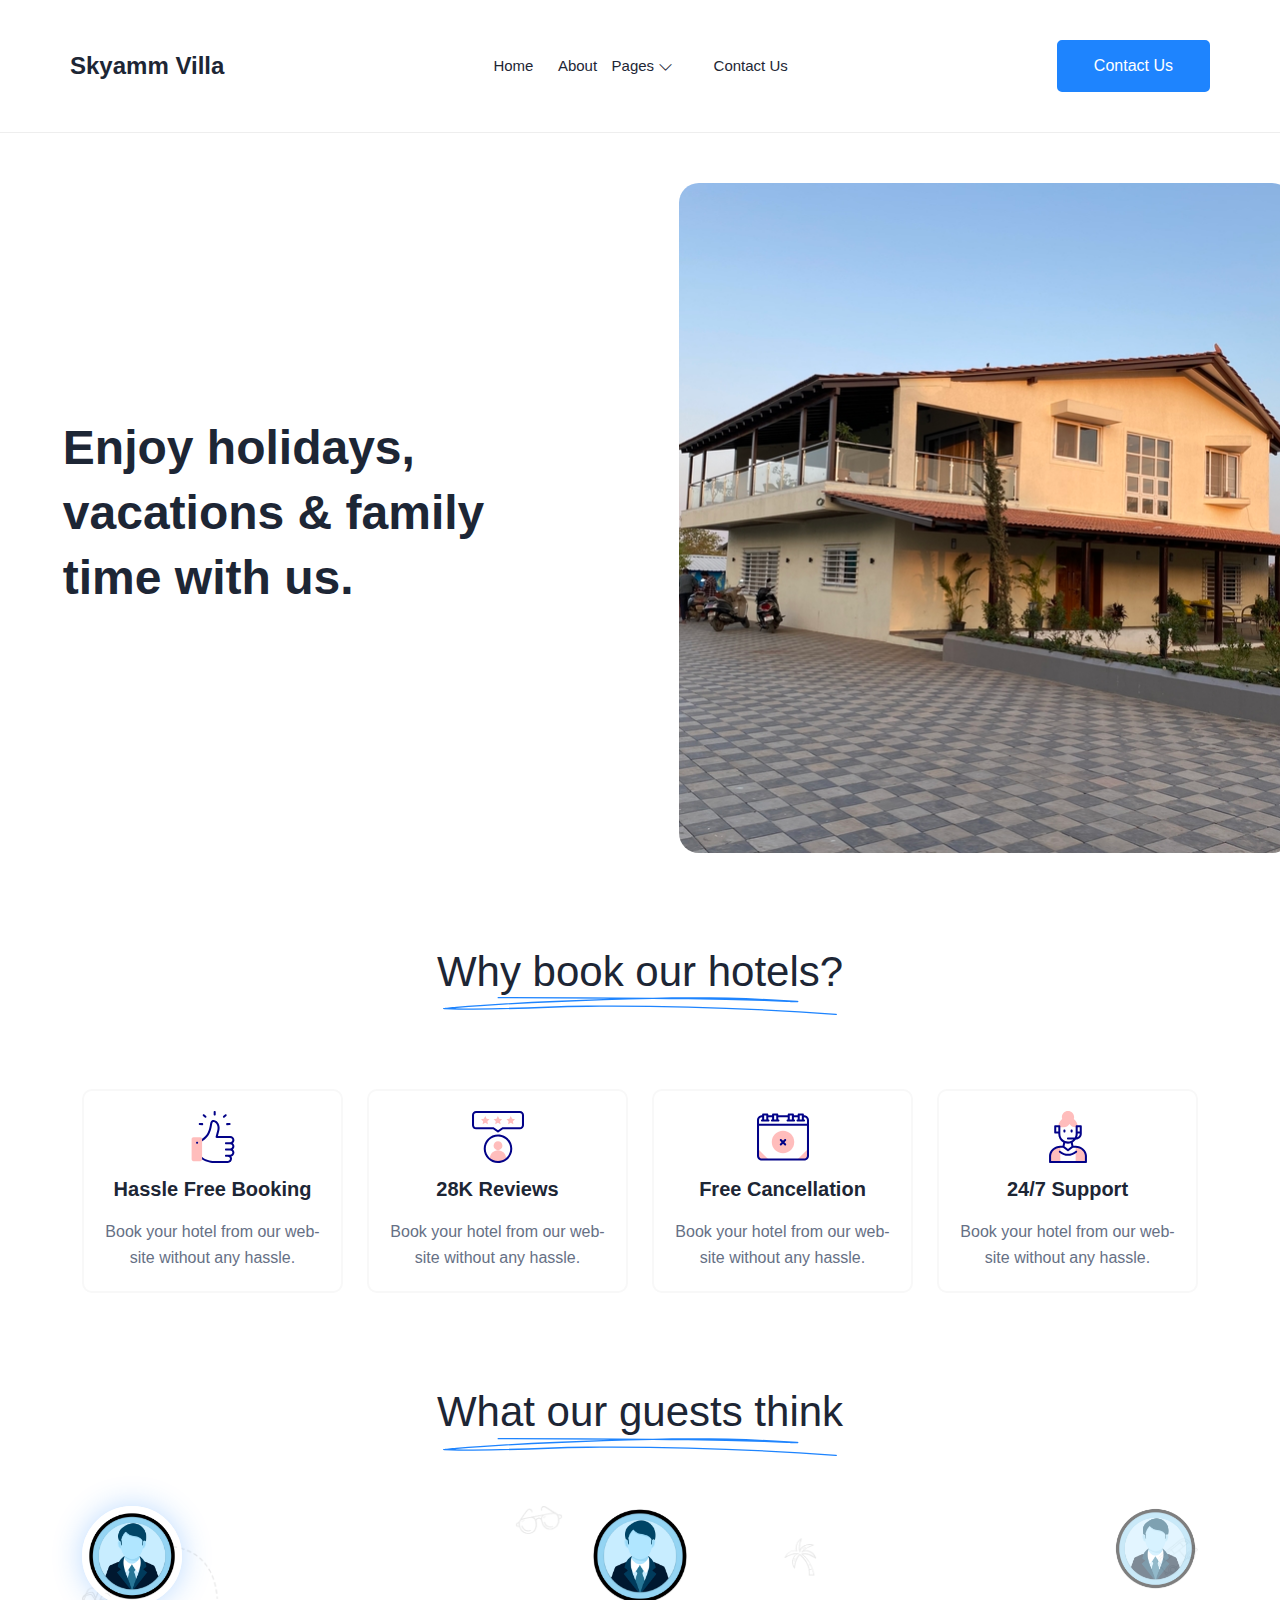
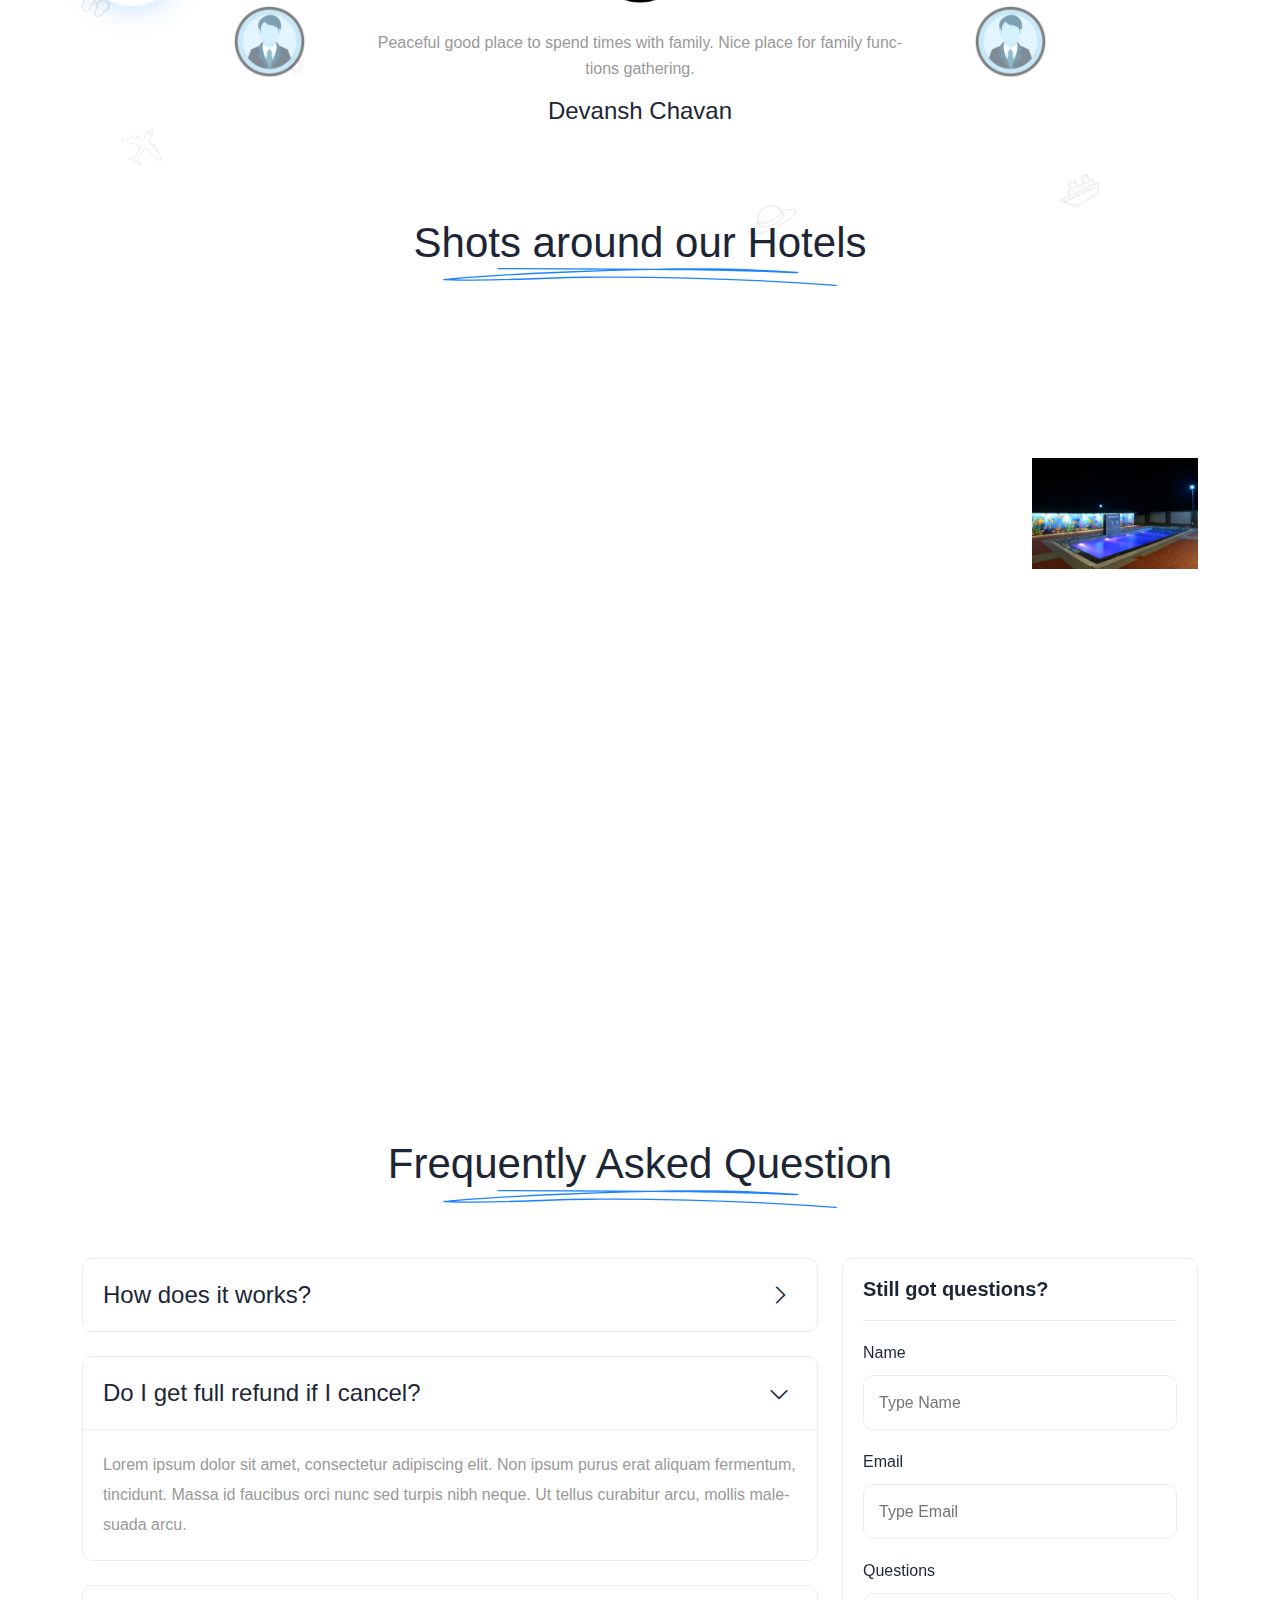
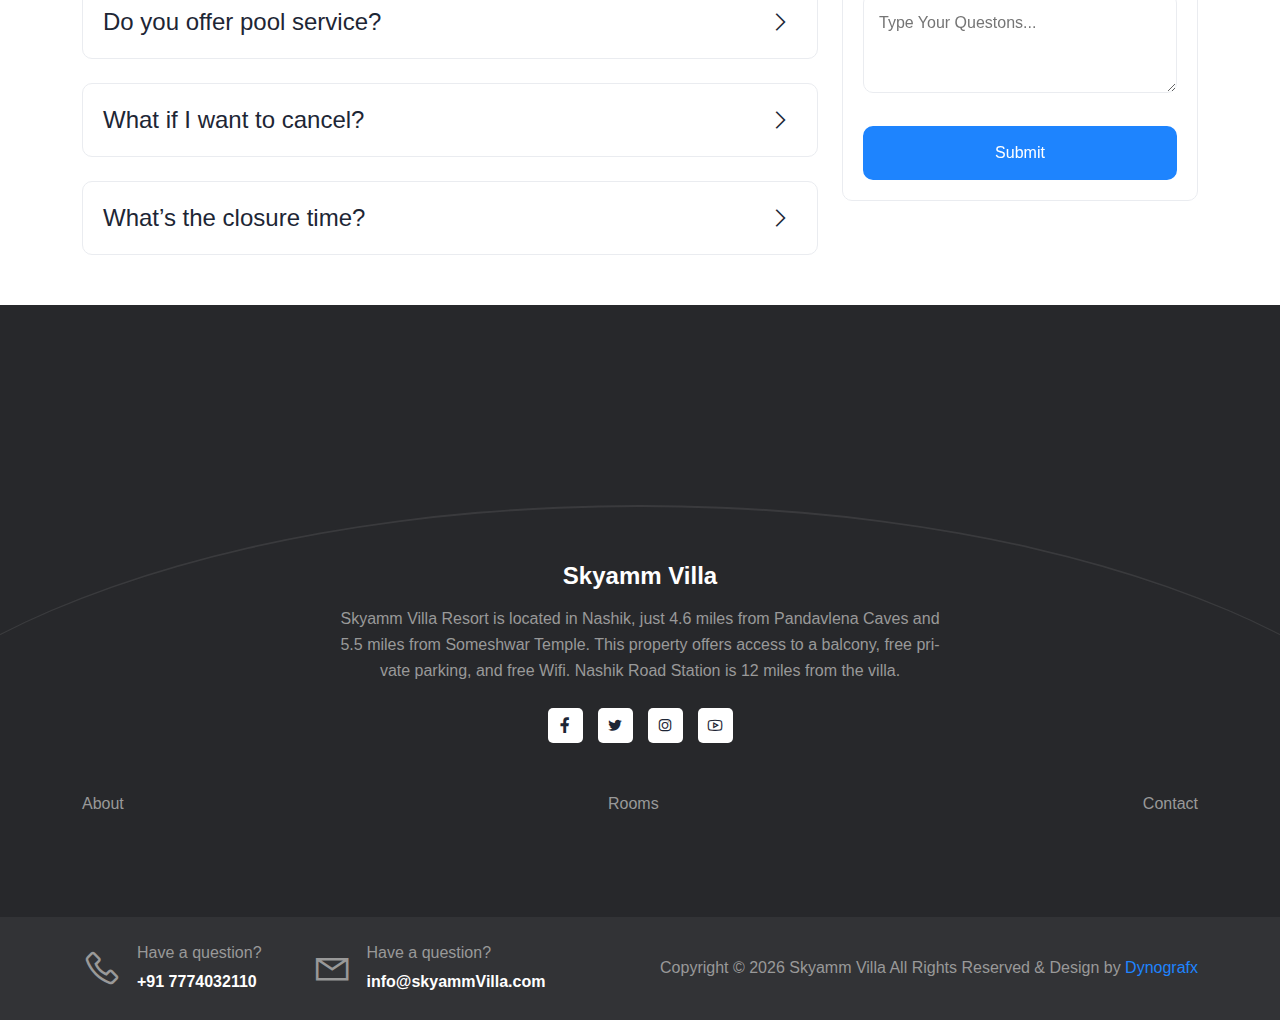
==== index.html @ 2735829f "skyamm" ====
<!DOCTYPE html>
<html lang="en">
<head>
<meta charset="UTF-8">
<meta name="viewport" content="width=device-width, initial-scale=1.0">
<meta http-equiv="X-UA-Compatible" content="IE=edge" />
<meta http-equiv="X-UA-Compatible" content="ie=edge">
<title>Skyamm Villa - HOME</title>

<link rel="icon" href="favicon.png" sizes="16x16" type="icon/png">

<link rel="stylesheet" href="assets/css/animate.css">
<link rel="stylesheet" href="assets/css/bootstrap.min.css" >
<link rel="stylesheet" href="assets/css/flatpicker.css">
<link rel="stylesheet" href="assets/css/intlTellnput.css">
<link rel="stylesheet" href="assets/css/line-awesome.min.css" >
<link rel="stylesheet" href="assets/css/magnific-popup.css" >
<link rel="stylesheet" href="assets/css/nice-select.css">
<link rel="stylesheet" href="assets/css/slick.css">
<link rel="stylesheet" href="assets/css/style.css">


</head>
<body>
<header class="header-style-01">

<nav class="navbar navbar-area navbar-border navbar-padding navbar-expand-lg">
<div class="container custom-container-one nav-container">
<div class="logo-wrapper">
<a href="index.html" class="logo">
<h4 style="font-weight: bold;">Skyamm Villa</h4>
</a>
</div>
<div class="responsive-mobile-menu d-lg-none">
<a href="javascript:void(0)" class="click-nav-right-icon">
<i class="las la-ellipsis-v"></i>
</a>
<button class="navbar-toggler" type="button" data-bs-toggle="collapse" data-bs-target="#hotel_booking_menu">
<span class="navbar-toggler-icon"></span>
</button>
</div>
<div class="collapse navbar-collapse" id="hotel_booking_menu">
<ul class="navbar-nav">
<li class=" current-menu-item">
<a href="index.html">Home</a>

</li>
<li><a href="about.html"> About </a></li>

<li class="menu-item-has-children current-menu-item">
<a href="javascript:void(0)">Pages</a>
<ul class="sub-menu">
<li><a href="rooms.html"> Rooms </a></li>

</ul>
</li>

<li><a href="contact.html"> Contact Us </a></li>
</ul>
</div>
<div class="navbar-right-content show-nav-content">
<div class="single-right-content">
<div class="navbar-right-flex">
<div class="btn-wrapper">
<a href="contact.html" class="cmn-btn btn-bg-1 radius-10">Contact Us</a>
</div>
</div>
</div>
</div>
</div>
</nav>

</header>

<div class="banner-area banner-area-one">
<div class="container-fluid p-0">
<div class="row align-items-center flex-column-reverse flex-lg-row">
<div class="col-lg-6">
<div class="banner-single banner-single-one percent-padding">
<div class="banner-single-content">
<h2 class="banner-single-content-title fw-700"> Enjoy holidays, vacations & family time with us. </h2>


</div>
</div>
</div>
<div class="col-lg-6 bg-image banner-right-bg radius-20" style="background-image: url(assets/img/banner/banner1.jpg);"></div>
</div>
</div>
</div>


<section class="booking-area pat-100 pab-50">
<div class="container">
<div class="section-title center-text">
<h2 class="title"> Why book our hotels? </h2>
<div class="section-title-shapes"> </div>
</div>
<div class="row gy-4 mt-5">
<div class="col-xl-3 col-lg-4 col-md-6 wow fadeInRight" data-wow-delay=".2s">
<div class="single-why center-text bg-white single-why-border radius-10">
<div class="single-why-icon">
<img src="assets/img/icons/b1.svg" alt="icon">
</div>
<div class="single-why-contents mt-3">
<h4 class="single-why-contents-title"> <a href="javascript:void(0)"> Hassle Free Booking </a> </h4>
<p class="single-why-contents-para mt-3"> Book your hotel from our website without any hassle. </p>
</div>
</div>
</div>
<div class="col-xl-3 col-lg-4 col-md-6 wow zoomIn" data-wow-delay=".4s">
<div class="single-why center-text bg-white single-why-border radius-10">
<div class="single-why-icon">
<img src="assets/img/icons/b2.svg" alt="icon">
</div>
<div class="single-why-contents mt-3">
<h4 class="single-why-contents-title"> <a href="javascript:void(0)"> 28K Reviews </a> </h4>
<p class="single-why-contents-para mt-3"> Book your hotel from our website without any hassle. </p>
</div>
</div>
</div>
<div class="col-xl-3 col-lg-4 col-md-6 wow fadeInLeft" data-wow-delay=".2s">
<div class="single-why center-text bg-white single-why-border radius-10">
<div class="single-why-icon">
<img src="assets/img/icons/b3.svg" alt="icon">
</div>
<div class="single-why-contents mt-3">
<h4 class="single-why-contents-title"> <a href="javascript:void(0)"> Free Cancellation </a> </h4>
<p class="single-why-contents-para mt-3"> Book your hotel from our website without any hassle. </p>
</div>
</div>
</div>
<div class="col-xl-3 col-lg-4 col-md-6 wow fadeInLeft" data-wow-delay=".2s">
<div class="single-why center-text bg-white single-why-border radius-10">
<div class="single-why-icon">
<img src="assets/img/icons/b4.svg" alt="icon">
</div>
<div class="single-why-contents mt-3">
<h4 class="single-why-contents-title"> <a href="javascript:void(0)"> 24/7 Support </a> </h4>
<p class="single-why-contents-para mt-3"> Book your hotel from our website without any hassle. </p>
</div>
</div>
</div>
</div>
</div>
</section>




<section class="guest-area pat-50 pab-50">
<div class="container">
<div class="section-title center-text">
<h2 class="title"> What our guests think </h2>
<div class="section-title-shapes"> </div>
</div>
<div class="custom-tab guest-wrapper mt-5">
<div class="guest-wrapper-shapes">
<img src="assets/img/guest/guest-shape.png" alt>
</div>
<div class="custom-tab-menu">
<ul class="tab-menu guest-wrapper-images list-style-none">
<li class="guest-wrapper-images-single active">
<img src="assets/img/guest/user.webp" alt>
</li>
<li class="guest-wrapper-images-single">
<img src="assets/img/guest/user.webp" alt>
</li>
<li class="guest-wrapper-images-single">
<img src="assets/img/guest/user.webp" alt>
</li>
<li class="guest-wrapper-images-single">
<img src="assets/img/guest/user.webp" alt>
</li>

</ul>
</div>
<div class="row justify-content-center">
<div class="col-xxl-5 col-lg-6 col-md-8">
<div class="tab-area">
<div class="single-guest tab-item active center-text">
<div class="single-guest-thumb">
<img src="assets/img/guest/user.webp" alt>
</div>
<div class="single-guest-contents mt-4">
<p class="single-guest-contents-para"> Peaceful good place to spend times with family. Nice place for family functions gathering.</p>
<h4 class="single-guest-contents-title mt-3"> Devansh Chavan</h4>
</div>
</div>
<div class="single-guest tab-item center-text">
<div class="single-guest-thumb">
<img src="assets/img/guest/user.webp" alt>
</div>
<div class="single-guest-contents mt-4">
<p class="single-guest-contents-para">Great villa with small pool. Nice vacay option with calm & quite location. Superb.</p>
<h4 class="single-guest-contents-title mt-3">Abhishek Rai</h4>
</div>
</div>
<div class="single-guest tab-item center-text">
<div class="single-guest-thumb">
<img src="assets/img/guest/user.webp" alt>
</div>
<div class="single-guest-contents mt-4">
<p class="single-guest-contents-para">Luxury, Quite, High-tech.</p>
<h4 class="single-guest-contents-title mt-3">Sagar Pawar</h4>
</div>
</div>
<div class="single-guest tab-item center-text">
<div class="single-guest-thumb">
<img src="assets/img/guest/user.webp" alt>
</div>
<div class="single-guest-contents mt-4">
<p class="single-guest-contents-para">Great Value with high quality Rooms</p>
<h4 class="single-guest-contents-title mt-3">Kanchan Gawande</h4>
</div>
</div>

</div>
</div>
</div>
</div>
</div>
</section>


<section class="shots-area pat-50 pab-50">
<div class="container">
<div class="section-title center-text">
<h2 class="title"> Shots around our Hotels </h2>
<div class="section-title-shapes"> </div>
</div>
<div class="imgLoaded mt-5">
<div class="row g-4 masonry-grid">
<div class="col-lg-2 col-md-4 col-sm-6 grid-item">
<div class="single-shots bg-image" style="background-image: url(assets/img/shots/shot1.jpg);">
<a href="assets/img/shots/shot1.jpg" class="single-shots-icon gallery-popup-two">
<i class="las la-image"></i>
</a>
</div>
</div>

<div class="col-lg-2 col-md-4 col-sm-6 grid-item">
<div class="single-shots bg-image" style="background-image: url(assets/img/shots/shot2.jpg);">
<a href="assets/img/shots/shot2.jpg" class="single-shots-icon gallery-popup-two">
<i class="las la-image"></i>
</a>
</div>
</div>
<div class="col-lg-2 col-md-4 col-sm-6 grid-item">
<div class="single-shots bg-image" style="background-image: url(assets/img/shots/shot3.jpg);">
<a href="assets/img/shots/shot3.jpg" class="single-shots-icon gallery-popup-two">
<i class="las la-image"></i>
</a>
</div>
</div>
<div class="col-lg-2 col-md-4 col-sm-6 grid-item">
<div class="single-shots bg-image" style="background-image: url(assets/img/shots/shot4.jpg);">
<a href="assets/img/shots/shot4.jpg" class="single-shots-icon gallery-popup-two">
<i class="las la-image"></i>
</a>
</div>
</div>
<div class="col-lg-2 col-md-4 col-sm-6 grid-item">
<div class="single-shots bg-image" style="background-image: url(assets/img/shots/shot10.jpg);">
<a href="assets/img/shots/shot10.jpg" class="single-shots-icon gallery-popup-two">
<i class="las la-image"></i>
</a>
</div>
</div>
<div class="col-lg-2 col-md-4 col-sm-6 grid-item">
<div class="single-shots bg-image" style="background-image: url(assets/img/shots/shot11.jpg);">
<a href="assets/img/shots/shot11.jpg" class="single-shots-icon gallery-popup-two">
<i class="las la-image"></i>
</a>
</div>
</div>
<div class="col-lg-2 col-md-4 col-sm-6 grid-item">
<div class="single-shots bg-image" style="background-image: url(assets/img/shots/shot12.jpg);">
<a href="assets/img/shots/shot12.jpg" class="single-shots-icon gallery-popup-two">
<i class="las la-image"></i>
</a>
</div>
</div>
<div class="col-lg-2 col-md-4 col-sm-6 grid-item">
<div class="single-shots bg-image" style="background-image: url(assets/img/shots/shot13.jpeg);">
<a href="assets/img/shots/shot13.jpeg" class="single-shots-icon gallery-popup-two">
<i class="las la-image"></i>
</a>
</div>
</div>
<div class="col-lg-2 col-md-4 col-sm-6 grid-item">
<div class="single-shots bg-image" style="background-image: url(assets/img/shots/shot14.jpeg);">
<a href="assets/img/shots/shot14.jpeg" class="single-shots-icon gallery-popup-two">
<i class="las la-image"></i>
</a>
</div>
</div>

</div>
</div>
</div>
</section>


<section class="question-area pat-50 pab-50">
<div class="container">
<div class="section-title center-text">
<h2 class="title"> Frequently Asked Question </h2>
<div class="section-title-shapes"> </div>
</div>
<div class="row g-4 mt-4">
<div class="col-xl-8 col-lg-7">
<div class="faq-wrapper">
<div class="faq-contents">
<div class="faq-item wow fadeInLeft" data-wow-delay=".1s">
<h3 class="faq-title">
How does it works?
</h3>
<div class="faq-panel">
<p class="faq-para"> Lorem ipsum dolor sit amet, consectetur adipiscing elit. Non ipsum purus erat aliquam fermentum, tincidunt. Massa id faucibus orci nunc sed turpis nibh neque. Ut tellus curabitur arcu, mollis malesuada arcu. </p>
</div>
</div>
<div class="faq-item active open wow fadeInLeft" data-wow-delay=".2s">
<h3 class="faq-title">
Do I get full refund if I cancel?
</h3>
<div class="faq-panel">
<p class="faq-para"> Lorem ipsum dolor sit amet, consectetur adipiscing elit. Non ipsum purus erat aliquam fermentum, tincidunt. Massa id faucibus orci nunc sed turpis nibh neque. Ut tellus curabitur arcu, mollis malesuada arcu. </p>
</div>
</div>
<div class="faq-item wow fadeInLeft" data-wow-delay=".3s">
<h3 class="faq-title">
Do you offer pool service?
</h3>
<div class="faq-panel">
<p class="faq-para"> Lorem ipsum dolor sit amet, consectetur adipiscing elit. Non ipsum purus erat aliquam fermentum, tincidunt. Massa id faucibus orci nunc sed turpis nibh neque. Ut tellus curabitur arcu, mollis malesuada arcu. </p>
</div>
</div>
<div class="faq-item wow fadeInLeft" data-wow-delay=".1s">
<h3 class="faq-title">
What if I want to cancel?
</h3>
<div class="faq-panel">
<p class="faq-para"> Lorem ipsum dolor sit amet, consectetur adipiscing elit. Non ipsum purus erat aliquam fermentum, tincidunt. Massa id faucibus orci nunc sed turpis nibh neque. Ut tellus curabitur arcu, mollis malesuada arcu. </p>
</div>
</div>
<div class="faq-item wow fadeInLeft" data-wow-delay=".1s">
<h3 class="faq-title">
What’s the closure time?
</h3>
<div class="faq-panel">
<p class="faq-para"> Lorem ipsum dolor sit amet, consectetur adipiscing elit. Non ipsum purus erat aliquam fermentum, tincidunt. Massa id faucibus orci nunc sed turpis nibh neque. Ut tellus curabitur arcu, mollis malesuada arcu. </p>
</div>
</div>
</div>
</div>
</div>
<div class="col-xl-4 col-lg-5">
<div class="faq-question faq-question-border radius-10 sticky-top">
<h3 class="faq-question-title"> Still got questions? </h3>
<div class="faq-question-form custom-form mat-20">
<form action="#">
<div class="single-input">
<label class="label-title"> Name </label>
<input type="text" class="form--control radius-10" placeholder="Type Name">
</div>
<div class="single-input">
<label class="label-title"> Email </label>
<input type="text" class="form--control radius-10" placeholder="Type Email">
</div>
<div class="single-input">
<label class="label-title"> Questions </label>
<textarea name="message" class="form--control form-message radius-10" placeholder="Type Your Questons..."></textarea>
</div>
<button class="submit-btn w-100 radius-10" type="submit"> Submit </button>
</form>
</div>
</div>
</div>
</div>
</div>
</section>




<footer class="footer-area footer-area-one footer-border-round footer-bg-1">
<div class="container">
<div class="row">
<div class="col-lg-12">
<div class="footer-wrapper pat-100 pab-100">
<div class="footer-contents center-text">
<div class="footer-contents-logo">

<h3 class="footer-contents-logo-title text-white"> <a href="index.html">Skyamm Villa</a> </h3>
<p class="footer-contents-logo-para mt-3">Skyamm Villa Resort is located in Nashik, just 4.6 miles from Pandavlena Caves and 5.5 miles from Someshwar Temple. This property offers access to a balcony, free private parking, and free Wifi. Nashik Road Station is 12 miles from the villa.</p>
</div>
<div class="footer-widget widget">
<div class="footer-widget-social mt-4">
<ul class="footer-widget-social-list list-style-none justify-content-center">
<li class="footer-widget-social-list-item">
<a class="footer-widget-social-list-link" href="javascript:void(0)"> <i class="lab la-facebook-f"></i> </a>
</li>
<li class="footer-widget-social-list-item">
<a class="footer-widget-social-list-link" href="javascript:void(0)"> <i class="lab la-twitter"></i> </a>
</li>
<li class="footer-widget-social-list-item">
<a class="footer-widget-social-list-link" href="javascript:void(0)"> <i class="lab la-instagram"></i> </a>
</li>
<li class="footer-widget-social-list-item">
<a class="footer-widget-social-list-link" href="javascript:void(0)"> <i class="lab la-youtube"></i> </a>
</li>
</ul>
</div>
</div>
<div class="footer-widget widget">
<div class="footer-widget-nav mt-5">
<ul class="footer-widget-nav-list list-style-none">
<li class="footer-widget-nav-list-item">
<a href="about.html" class="footer-widget-nav-list-link"> About </a>
</li>

<li class="footer-widget-nav-list-item">
<a href="rooms.html" class="footer-widget-nav-list-link">Rooms</a>
</li>
<li class="footer-widget-nav-list-item">
<a href="contact.html" class="footer-widget-nav-list-link"> Contact </a>
</li>
</ul>
</div>
</div>
</div>
</div>
</div>
</div>
</div>
<div class="copyright-area footer-padding copyright-bg-1">
<div class="container">
<div class="copyright-contents">
<div class="copyright-contents-flex">
<div class="copyright-contents-items">
<div class="copyright-contents-single">
<div class="copyright-contents-single-flex">
<div class="copyright-contents-single-icon">
<i class="las la-phone"></i>
</div>
<div class="copyright-contents-single-details">
<span class="copyright-contents-single-details-title"> Have a question? </span>
<a href="tel:+917774032110" class="copyright-contents-single-details-link">+91 7774032110</a>
</div>
</div>
</div>
<div class="copyright-contents-single">
<div class="copyright-contents-single-flex">
<div class="copyright-contents-single-icon">
<i class="las la-envelope"></i>
</div>
<div class="copyright-contents-single-details">
<span class="copyright-contents-single-details-title"> Have a question? </span>
<a href="mailto: info@skyammVilla.com" class="copyright-contents-single-details-link"> <span>info@skyammVilla.com</span> </a>
</div>
</div>
</div>
</div>
<span class="copyright-contents-main"> Copyright &copy; <script>document.write(new Date().getFullYear())</script> Skyamm Villa All Rights Reserved & Design by  <a href="https://www.dynografx.com">Dynografx</a> </span>
</div>
</div>
</div>
</div>
</footer>


<div class="back-to-top">
<span class="back-top"> <i class="las la-angle-up"></i> </span>
</div>


<div class="mouse-move mouse-outer"></div>
<div class="mouse-move mouse-inner"></div>

<script src="assets/js/bootstrap.bundle.min.js"></script>
<script src="assets/js/flatpicker.js"></script>
<script src="assets/js/imagesloaded.pkgd.min.js"></script>
<script src="assets/js/intlTellnput.js"></script>
<script src="assets/js/isotope.pkgd.min.js"></script>
<script src="assets/js/jquery-3.6.0.min.js"></script>
<script src="assets/js/jquery-migrate.min.js"></script>
<script src="assets/js/jquery.magnifc-popup.js"></script>
<script src="assets/js/jquery.nice-select.js"></script>
<script src="assets/js/main.js"></script>
<script src="assets/js/nouislider-8.5.1.min.js"></script>
<script src="assets/js/slick.js"></script>
<script src="assets/js/wow.js"></script>

</body>
</html>
---- assets/css/flatpicker.css ----
.flatpickr-calendar {
    background: transparent;
    opacity: 0;
    display: none;
    text-align: center;
    visibility: hidden;
    padding: 0;
    -webkit-animation: none;
    animation: none;
    direction: ltr;
    border: 0;
    font-size: 14px;
    line-height: 24px;
    border-radius: 5px;
    position: absolute;
    width: 307.875px;
    -webkit-box-sizing: border-box;
    box-sizing: border-box;
    -ms-touch-action: manipulation;
    touch-action: manipulation;
    background: #fff;
    -webkit-box-shadow: 1px 0 0 #e6e6e6, -1px 0 0 #e6e6e6, 0 1px 0 #e6e6e6, 0 -1px 0 #e6e6e6, 0 3px 13px rgba(0, 0, 0, 0.08);
    box-shadow: 1px 0 0 #e6e6e6, -1px 0 0 #e6e6e6, 0 1px 0 #e6e6e6, 0 -1px 0 #e6e6e6, 0 3px 13px rgba(0, 0, 0, 0.08)
}

.flatpickr-calendar.open,
.flatpickr-calendar.inline {
    opacity: 1;
    max-height: 640px;
    visibility: visible
}

.flatpickr-calendar.open {
    display: inline-block;
    z-index: 99999
}

.flatpickr-calendar.animate.open {
    -webkit-animation: fpFadeInDown 300ms cubic-bezier(.23, 1, .32, 1);
    animation: fpFadeInDown 300ms cubic-bezier(.23, 1, .32, 1)
}

.flatpickr-calendar.inline {
    display: block;
    position: relative;
    top: 2px
}

.flatpickr-calendar.static {
    position: absolute;
    top: calc(100% + 2px)
}

.flatpickr-calendar.static.open {
    z-index: 999;
    display: block
}

.flatpickr-calendar.multiMonth .flatpickr-days .dayContainer:nth-child(n+1) .flatpickr-day.inRange:nth-child(7n+7) {
    -webkit-box-shadow: none !important;
    box-shadow: none !important
}

.flatpickr-calendar.multiMonth .flatpickr-days .dayContainer:nth-child(n+2) .flatpickr-day.inRange:nth-child(7n+1) {
    -webkit-box-shadow: -2px 0 0 #e6e6e6, 5px 0 0 #e6e6e6;
    box-shadow: -2px 0 0 #e6e6e6, 5px 0 0 #e6e6e6
}

.flatpickr-calendar .hasWeeks .dayContainer,
.flatpickr-calendar .hasTime .dayContainer {
    border-bottom: 0;
    border-bottom-right-radius: 0;
    border-bottom-left-radius: 0
}

.flatpickr-calendar .hasWeeks .dayContainer {
    border-left: 0
}

.flatpickr-calendar.hasTime .flatpickr-time {
    height: 40px;
    border-top: 1px solid #e6e6e6
}

.flatpickr-calendar.noCalendar.hasTime .flatpickr-time {
    height: auto
}

.flatpickr-calendar:before,
.flatpickr-calendar:after {
    position: absolute;
    display: block;
    pointer-events: none;
    border: solid transparent;
    content: '';
    height: 0;
    width: 0;
    left: 22px
}

.flatpickr-calendar.rightMost:before,
.flatpickr-calendar.arrowRight:before,
.flatpickr-calendar.rightMost:after,
.flatpickr-calendar.arrowRight:after {
    left: auto;
    right: 22px
}

.flatpickr-calendar.arrowCenter:before,
.flatpickr-calendar.arrowCenter:after {
    left: 50%;
    right: 50%
}

.flatpickr-calendar:before {
    border-width: 5px;
    margin: 0 -5px
}

.flatpickr-calendar:after {
    border-width: 4px;
    margin: 0 -4px
}

.flatpickr-calendar.arrowTop:before,
.flatpickr-calendar.arrowTop:after {
    bottom: 100%
}

.flatpickr-calendar.arrowTop:before {
    border-bottom-color: #e6e6e6
}

.flatpickr-calendar.arrowTop:after {
    border-bottom-color: #fff
}

.flatpickr-calendar.arrowBottom:before,
.flatpickr-calendar.arrowBottom:after {
    top: 100%
}

.flatpickr-calendar.arrowBottom:before {
    border-top-color: #e6e6e6
}

.flatpickr-calendar.arrowBottom:after {
    border-top-color: #fff
}

.flatpickr-calendar:focus {
    outline: 0
}

.flatpickr-wrapper {
    position: relative;
    display: inline-block
}

.flatpickr-months {
    display: -webkit-box;
    display: -webkit-flex;
    display: -ms-flexbox;
    display: flex
}

.flatpickr-months .flatpickr-month {
    background: transparent;
    color: rgba(0, 0, 0, 0.9);
    fill: rgba(0, 0, 0, 0.9);
    height: 34px;
    line-height: 1;
    text-align: center;
    position: relative;
    -webkit-user-select: none;
    -moz-user-select: none;
    -ms-user-select: none;
    user-select: none;
    overflow: hidden;
    -webkit-box-flex: 1;
    -webkit-flex: 1;
    -ms-flex: 1;
    flex: 1
}

.flatpickr-months .flatpickr-prev-month,
.flatpickr-months .flatpickr-next-month {
    -webkit-user-select: none;
    -moz-user-select: none;
    -ms-user-select: none;
    user-select: none;
    text-decoration: none;
    cursor: pointer;
    position: absolute;
    top: 0;
    height: 34px;
    padding: 10px;
    z-index: 3;
    color: rgba(0, 0, 0, 0.9);
    fill: rgba(0, 0, 0, 0.9)
}

.flatpickr-months .flatpickr-prev-month.flatpickr-disabled,
.flatpickr-months .flatpickr-next-month.flatpickr-disabled {
    display: none
}

.flatpickr-months .flatpickr-prev-month i,
.flatpickr-months .flatpickr-next-month i {
    position: relative
}

.flatpickr-months .flatpickr-prev-month.flatpickr-prev-month,
.flatpickr-months .flatpickr-next-month.flatpickr-prev-month {
    /*
      /*rtl:begin:ignore*/
    left: 0/*
      /*rtl:end:ignore*/
}


/*
      /*rtl:begin:ignore*/


/*
      /*rtl:end:ignore*/

.flatpickr-months .flatpickr-prev-month.flatpickr-next-month,
.flatpickr-months .flatpickr-next-month.flatpickr-next-month {
    /*
      /*rtl:begin:ignore*/
    right: 0/*
      /*rtl:end:ignore*/
}


/*
      /*rtl:begin:ignore*/


/*
      /*rtl:end:ignore*/

.flatpickr-months .flatpickr-prev-month:hover,
.flatpickr-months .flatpickr-next-month:hover {
    color: #959ea9
}

.flatpickr-months .flatpickr-prev-month:hover svg,
.flatpickr-months .flatpickr-next-month:hover svg {
    fill: #f64747
}

.flatpickr-months .flatpickr-prev-month svg,
.flatpickr-months .flatpickr-next-month svg {
    width: 14px;
    height: 14px
}

.flatpickr-months .flatpickr-prev-month svg path,
.flatpickr-months .flatpickr-next-month svg path {
    -webkit-transition: fill .1s;
    transition: fill .1s;
    fill: inherit
}

.numInputWrapper {
    position: relative;
    height: auto
}

.numInputWrapper input,
.numInputWrapper span {
    display: inline-block
}

.numInputWrapper input {
    width: 100%
}

.numInputWrapper input::-ms-clear {
    display: none
}

.numInputWrapper input::-webkit-outer-spin-button,
.numInputWrapper input::-webkit-inner-spin-button {
    margin: 0;
    -webkit-appearance: none
}

.numInputWrapper span {
    position: absolute;
    right: 0;
    width: 14px;
    padding: 0 4px 0 2px;
    height: 50%;
    line-height: 50%;
    opacity: 0;
    cursor: pointer;
    border: 1px solid rgba(57, 57, 57, 0.15);
    -webkit-box-sizing: border-box;
    box-sizing: border-box
}

.numInputWrapper span:hover {
    background: rgba(0, 0, 0, 0.1)
}

.numInputWrapper span:active {
    background: rgba(0, 0, 0, 0.2)
}

.numInputWrapper span:after {
    display: block;
    content: "";
    position: absolute
}

.numInputWrapper span.arrowUp {
    top: 0;
    border-bottom: 0
}

.numInputWrapper span.arrowUp:after {
    border-left: 4px solid transparent;
    border-right: 4px solid transparent;
    border-bottom: 4px solid rgba(57, 57, 57, 0.6);
    top: 26%
}

.numInputWrapper span.arrowDown {
    top: 50%
}

.numInputWrapper span.arrowDown:after {
    border-left: 4px solid transparent;
    border-right: 4px solid transparent;
    border-top: 4px solid rgba(57, 57, 57, 0.6);
    top: 40%
}

.numInputWrapper span svg {
    width: inherit;
    height: auto
}

.numInputWrapper span svg path {
    fill: rgba(0, 0, 0, 0.5)
}

.numInputWrapper:hover {
    background: rgba(0, 0, 0, 0.05)
}

.numInputWrapper:hover span {
    opacity: 1
}

.flatpickr-current-month {
    font-size: 135%;
    line-height: inherit;
    font-weight: 300;
    color: inherit;
    position: absolute;
    width: 75%;
    left: 12.5%;
    padding: 7.48px 0 0 0;
    line-height: 1;
    height: 34px;
    display: inline-block;
    text-align: center;
    -webkit-transform: translate3d(0, 0, 0);
    transform: translate3d(0, 0, 0)
}

.flatpickr-current-month span.cur-month {
    font-family: inherit;
    font-weight: 700;
    color: inherit;
    display: inline-block;
    margin-left: .5ch;
    padding: 0
}

.flatpickr-current-month span.cur-month:hover {
    background: rgba(0, 0, 0, 0.05)
}

.flatpickr-current-month .numInputWrapper {
    width: 6ch;
    width: 7ch\0;
    display: inline-block
}

.flatpickr-current-month .numInputWrapper span.arrowUp:after {
    border-bottom-color: rgba(0, 0, 0, 0.9)
}

.flatpickr-current-month .numInputWrapper span.arrowDown:after {
    border-top-color: rgba(0, 0, 0, 0.9)
}

.flatpickr-current-month input.cur-year {
    background: transparent;
    -webkit-box-sizing: border-box;
    box-sizing: border-box;
    color: inherit;
    cursor: text;
    padding: 0 0 0 .5ch;
    margin: 0;
    display: inline-block;
    font-size: inherit;
    font-family: inherit;
    font-weight: 300;
    line-height: inherit;
    height: auto;
    border: 0;
    border-radius: 0;
    vertical-align: initial;
    -webkit-appearance: textfield;
    -moz-appearance: textfield;
    appearance: textfield
}

.flatpickr-current-month input.cur-year:focus {
    outline: 0
}

.flatpickr-current-month input.cur-year[disabled],
.flatpickr-current-month input.cur-year[disabled]:hover {
    font-size: 100%;
    color: rgba(0, 0, 0, 0.5);
    background: transparent;
    pointer-events: none
}

.flatpickr-current-month .flatpickr-monthDropdown-months {
    appearance: menulist;
    background: transparent;
    border: none;
    border-radius: 0;
    box-sizing: border-box;
    color: inherit;
    cursor: pointer;
    font-size: inherit;
    font-family: inherit;
    font-weight: 300;
    height: auto;
    line-height: inherit;
    margin: -1px 0 0 0;
    outline: none;
    padding: 0 0 0 .5ch;
    position: relative;
    vertical-align: initial;
    -webkit-box-sizing: border-box;
    -webkit-appearance: menulist;
    -moz-appearance: menulist;
    width: auto
}

.flatpickr-current-month .flatpickr-monthDropdown-months:focus,
.flatpickr-current-month .flatpickr-monthDropdown-months:active {
    outline: none
}

.flatpickr-current-month .flatpickr-monthDropdown-months:hover {
    background: rgba(0, 0, 0, 0.05)
}

.flatpickr-current-month .flatpickr-monthDropdown-months .flatpickr-monthDropdown-month {
    background-color: transparent;
    outline: none;
    padding: 0
}

.flatpickr-weekdays {
    background: transparent;
    text-align: center;
    overflow: hidden;
    width: 100%;
    display: -webkit-box;
    display: -webkit-flex;
    display: -ms-flexbox;
    display: flex;
    -webkit-box-align: center;
    -webkit-align-items: center;
    -ms-flex-align: center;
    align-items: center;
    height: 28px
}

.flatpickr-weekdays .flatpickr-weekdaycontainer {
    display: -webkit-box;
    display: -webkit-flex;
    display: -ms-flexbox;
    display: flex;
    -webkit-box-flex: 1;
    -webkit-flex: 1;
    -ms-flex: 1;
    flex: 1
}

span.flatpickr-weekday {
    cursor: default;
    font-size: 90%;
    background: transparent;
    color: rgba(0, 0, 0, 0.54);
    line-height: 1;
    margin: 0;
    text-align: center;
    display: block;
    -webkit-box-flex: 1;
    -webkit-flex: 1;
    -ms-flex: 1;
    flex: 1;
    font-weight: bolder
}

.dayContainer,
.flatpickr-weeks {
    padding: 1px 0 0 0
}

.flatpickr-days {
    position: relative;
    overflow: hidden;
    display: -webkit-box;
    display: -webkit-flex;
    display: -ms-flexbox;
    display: flex;
    -webkit-box-align: start;
    -webkit-align-items: flex-start;
    -ms-flex-align: start;
    align-items: flex-start;
    width: 307.875px
}

.flatpickr-days:focus {
    outline: 0
}

.dayContainer {
    padding: 0;
    outline: 0;
    text-align: left;
    width: 307.875px;
    min-width: 307.875px;
    max-width: 307.875px;
    -webkit-box-sizing: border-box;
    box-sizing: border-box;
    display: inline-block;
    display: -ms-flexbox;
    display: -webkit-box;
    display: -webkit-flex;
    display: flex;
    -webkit-flex-wrap: wrap;
    flex-wrap: wrap;
    -ms-flex-wrap: wrap;
    -ms-flex-pack: justify;
    -webkit-justify-content: space-around;
    justify-content: space-around;
    -webkit-transform: translate3d(0, 0, 0);
    transform: translate3d(0, 0, 0);
    opacity: 1
}

.dayContainer+.dayContainer {
    -webkit-box-shadow: -1px 0 0 #e6e6e6;
    box-shadow: -1px 0 0 #e6e6e6
}

.flatpickr-day {
    background: none;
    border: 1px solid transparent;
    border-radius: 150px;
    -webkit-box-sizing: border-box;
    box-sizing: border-box;
    color: #393939;
    cursor: pointer;
    font-weight: 400;
    width: 14.2857143%;
    -webkit-flex-basis: 14.2857143%;
    -ms-flex-preferred-size: 14.2857143%;
    flex-basis: 14.2857143%;
    max-width: 39px;
    height: 39px;
    line-height: 39px;
    margin: 0;
    display: inline-block;
    position: relative;
    -webkit-box-pack: center;
    -webkit-justify-content: center;
    -ms-flex-pack: center;
    justify-content: center;
    text-align: center
}

.flatpickr-day.inRange,
.flatpickr-day.prevMonthDay.inRange,
.flatpickr-day.nextMonthDay.inRange,
.flatpickr-day.today.inRange,
.flatpickr-day.prevMonthDay.today.inRange,
.flatpickr-day.nextMonthDay.today.inRange,
.flatpickr-day:hover,
.flatpickr-day.prevMonthDay:hover,
.flatpickr-day.nextMonthDay:hover,
.flatpickr-day:focus,
.flatpickr-day.prevMonthDay:focus,
.flatpickr-day.nextMonthDay:focus {
    cursor: pointer;
    outline: 0;
    background: #e6e6e6;
    border-color: #e6e6e6
}

.flatpickr-day.today {
    border-color: #959ea9
}

.flatpickr-day.today:hover,
.flatpickr-day.today:focus {
    border-color: #959ea9;
    background: #959ea9;
    color: #fff
}

.flatpickr-day.selected,
.flatpickr-day.startRange,
.flatpickr-day.endRange,
.flatpickr-day.selected.inRange,
.flatpickr-day.startRange.inRange,
.flatpickr-day.endRange.inRange,
.flatpickr-day.selected:focus,
.flatpickr-day.startRange:focus,
.flatpickr-day.endRange:focus,
.flatpickr-day.selected:hover,
.flatpickr-day.startRange:hover,
.flatpickr-day.endRange:hover,
.flatpickr-day.selected.prevMonthDay,
.flatpickr-day.startRange.prevMonthDay,
.flatpickr-day.endRange.prevMonthDay,
.flatpickr-day.selected.nextMonthDay,
.flatpickr-day.startRange.nextMonthDay,
.flatpickr-day.endRange.nextMonthDay {
    background: #569ff7;
    -webkit-box-shadow: none;
    box-shadow: none;
    color: #fff;
    border-color: #569ff7
}

.flatpickr-day.selected.startRange,
.flatpickr-day.startRange.startRange,
.flatpickr-day.endRange.startRange {
    border-radius: 50px 0 0 50px
}

.flatpickr-day.selected.endRange,
.flatpickr-day.startRange.endRange,
.flatpickr-day.endRange.endRange {
    border-radius: 0 50px 50px 0
}

.flatpickr-day.selected.startRange+.endRange:not(:nth-child(7n+1)),
.flatpickr-day.startRange.startRange+.endRange:not(:nth-child(7n+1)),
.flatpickr-day.endRange.startRange+.endRange:not(:nth-child(7n+1)) {
    -webkit-box-shadow: -10px 0 0 #569ff7;
    box-shadow: -10px 0 0 #569ff7
}

.flatpickr-day.selected.startRange.endRange,
.flatpickr-day.startRange.startRange.endRange,
.flatpickr-day.endRange.startRange.endRange {
    border-radius: 50px
}

.flatpickr-day.inRange {
    border-radius: 0;
    -webkit-box-shadow: -5px 0 0 #e6e6e6, 5px 0 0 #e6e6e6;
    box-shadow: -5px 0 0 #e6e6e6, 5px 0 0 #e6e6e6
}

.flatpickr-day.flatpickr-disabled,
.flatpickr-day.flatpickr-disabled:hover,
.flatpickr-day.prevMonthDay,
.flatpickr-day.nextMonthDay,
.flatpickr-day.notAllowed,
.flatpickr-day.notAllowed.prevMonthDay,
.flatpickr-day.notAllowed.nextMonthDay {
    color: rgba(57, 57, 57, 0.3);
    background: transparent;
    border-color: transparent;
    cursor: default
}

.flatpickr-day.flatpickr-disabled,
.flatpickr-day.flatpickr-disabled:hover {
    cursor: not-allowed;
    color: rgba(57, 57, 57, 0.1)
}

.flatpickr-day.week.selected {
    border-radius: 0;
    -webkit-box-shadow: -5px 0 0 #569ff7, 5px 0 0 #569ff7;
    box-shadow: -5px 0 0 #569ff7, 5px 0 0 #569ff7
}

.flatpickr-day.hidden {
    visibility: hidden
}

.rangeMode .flatpickr-day {
    margin-top: 1px
}

.flatpickr-weekwrapper {
    float: left
}

.flatpickr-weekwrapper .flatpickr-weeks {
    padding: 0 12px;
    -webkit-box-shadow: 1px 0 0 #e6e6e6;
    box-shadow: 1px 0 0 #e6e6e6
}

.flatpickr-weekwrapper .flatpickr-weekday {
    float: none;
    width: 100%;
    line-height: 28px
}

.flatpickr-weekwrapper span.flatpickr-day,
.flatpickr-weekwrapper span.flatpickr-day:hover {
    display: block;
    width: 100%;
    max-width: none;
    color: rgba(57, 57, 57, 0.3);
    background: transparent;
    cursor: default;
    border: none
}

.flatpickr-innerContainer {
    display: block;
    display: -webkit-box;
    display: -webkit-flex;
    display: -ms-flexbox;
    display: flex;
    -webkit-box-sizing: border-box;
    box-sizing: border-box;
    overflow: hidden
}

.flatpickr-rContainer {
    display: inline-block;
    padding: 0;
    -webkit-box-sizing: border-box;
    box-sizing: border-box
}

.flatpickr-time {
    text-align: center;
    outline: 0;
    display: block;
    height: 0;
    line-height: 40px;
    max-height: 40px;
    -webkit-box-sizing: border-box;
    box-sizing: border-box;
    overflow: hidden;
    display: -webkit-box;
    display: -webkit-flex;
    display: -ms-flexbox;
    display: flex
}

.flatpickr-time:after {
    content: "";
    display: table;
    clear: both
}

.flatpickr-time .numInputWrapper {
    -webkit-box-flex: 1;
    -webkit-flex: 1;
    -ms-flex: 1;
    flex: 1;
    width: 40%;
    height: 40px;
    float: left
}

.flatpickr-time .numInputWrapper span.arrowUp:after {
    border-bottom-color: #393939
}

.flatpickr-time .numInputWrapper span.arrowDown:after {
    border-top-color: #393939
}

.flatpickr-time.hasSeconds .numInputWrapper {
    width: 26%
}

.flatpickr-time.time24hr .numInputWrapper {
    width: 49%
}

.flatpickr-time input {
    background: transparent;
    -webkit-box-shadow: none;
    box-shadow: none;
    border: 0;
    border-radius: 0;
    text-align: center;
    margin: 0;
    padding: 0;
    height: inherit;
    line-height: inherit;
    color: #393939;
    font-size: 14px;
    position: relative;
    -webkit-box-sizing: border-box;
    box-sizing: border-box;
    -webkit-appearance: textfield;
    -moz-appearance: textfield;
    appearance: textfield
}

.flatpickr-time input.flatpickr-hour {
    font-weight: bold
}

.flatpickr-time input.flatpickr-minute,
.flatpickr-time input.flatpickr-second {
    font-weight: 400
}

.flatpickr-time input:focus {
    outline: 0;
    border: 0
}

.flatpickr-time .flatpickr-time-separator,
.flatpickr-time .flatpickr-am-pm {
    height: inherit;
    float: left;
    line-height: inherit;
    color: #393939;
    font-weight: bold;
    width: 2%;
    -webkit-user-select: none;
    -moz-user-select: none;
    -ms-user-select: none;
    user-select: none;
    -webkit-align-self: center;
    -ms-flex-item-align: center;
    align-self: center
}

.flatpickr-time .flatpickr-am-pm {
    outline: 0;
    width: 18%;
    cursor: pointer;
    text-align: center;
    font-weight: 400
}

.flatpickr-time input:hover,
.flatpickr-time .flatpickr-am-pm:hover,
.flatpickr-time input:focus,
.flatpickr-time .flatpickr-am-pm:focus {
    background: #eee
}

.flatpickr-input[readonly] {
    cursor: pointer
}

@-webkit-keyframes fpFadeInDown {
    from {
        opacity: 0;
        -webkit-transform: translate3d(0, -20px, 0);
        transform: translate3d(0, -20px, 0)
    }
    to {
        opacity: 1;
        -webkit-transform: translate3d(0, 0, 0);
        transform: translate3d(0, 0, 0)
    }
}

@keyframes fpFadeInDown {
    from {
        opacity: 0;
        -webkit-transform: translate3d(0, -20px, 0);
        transform: translate3d(0, -20px, 0)
    }
    to {
        opacity: 1;
        -webkit-transform: translate3d(0, 0, 0);
        transform: translate3d(0, 0, 0)
    }
}
---- assets/css/intlTellnput.css ----
.iti {
    position: relative;
    display: inline-block; }
    .iti * {
      box-sizing: border-box;
      -moz-box-sizing: border-box; }
    .iti__hide {
      display: none; }
    .iti__v-hide {
      visibility: hidden; }
    .iti input, .iti input[type=text], .iti input[type=tel] {
      position: relative;
      z-index: 0;
      margin-top: 0 !important;
      margin-bottom: 0 !important;
      padding-right: 36px;
      margin-right: 0; }
    .iti__flag-container {
      position: absolute;
      top: 0;
      bottom: 0;
      right: 0;
      padding: 1px; }
    .iti__selected-flag {
      z-index: 1;
      position: relative;
      display: flex;
      align-items: center;
      height: 100%;
      padding: 0 6px 0 8px; }
    .iti__arrow {
      margin-left: 6px;
      width: 0;
      height: 0;
      border-left: 3px solid transparent;
      border-right: 3px solid transparent;
      border-top: 4px solid #555; }
      .iti__arrow--up {
        border-top: none;
        border-bottom: 4px solid #555; }
    .iti__country-list {
      position: absolute;
      z-index: 2;
      list-style: none;
      text-align: left;
      padding: 0;
      margin: 0 0 0 -1px;
      box-shadow: 1px 1px 4px rgba(0, 0, 0, 0.2);
      background-color: white;
      border: 1px solid #CCC;
      white-space: nowrap;
      max-height: 200px;
      overflow-y: scroll;
      -webkit-overflow-scrolling: touch; }
      .iti__country-list--dropup {
        bottom: 100%;
        margin-bottom: -1px; }
      @media (max-width: 500px) {
        .iti__country-list {
          white-space: normal; } }
    .iti__flag-box {
      display: inline-block;
      width: 20px; }
    .iti__divider {
      padding-bottom: 5px;
      margin-bottom: 5px;
      border-bottom: 1px solid #CCC; }
    .iti__country {
      padding: 5px 10px;
      outline: none; }
    .iti__dial-code {
      color: #999; }
    .iti__country.iti__highlight {
      background-color: rgba(0, 0, 0, 0.05); }
    .iti__flag-box, .iti__country-name, .iti__dial-code {
      vertical-align: middle; }
    .iti__flag-box, .iti__country-name {
      margin-right: 6px; }
    .iti--allow-dropdown input, .iti--allow-dropdown input[type=text], .iti--allow-dropdown input[type=tel], .iti--separate-dial-code input, .iti--separate-dial-code input[type=text], .iti--separate-dial-code input[type=tel] {
      padding-right: 6px;
      padding-left: 52px;
      margin-left: 0; }
    .iti--allow-dropdown .iti__flag-container, .iti--separate-dial-code .iti__flag-container {
      right: auto;
      left: 0; }
    .iti--allow-dropdown .iti__flag-container:hover {
      cursor: pointer; }
      .iti--allow-dropdown .iti__flag-container:hover .iti__selected-flag {
        background-color: rgba(0, 0, 0, 0.05); }
    .iti--allow-dropdown input[disabled] + .iti__flag-container:hover,
    .iti--allow-dropdown input[readonly] + .iti__flag-container:hover {
      cursor: default; }
      .iti--allow-dropdown input[disabled] + .iti__flag-container:hover .iti__selected-flag,
      .iti--allow-dropdown input[readonly] + .iti__flag-container:hover .iti__selected-flag {
        background-color: transparent; }
    .iti--separate-dial-code .iti__selected-flag {
      background-color: rgba(0, 0, 0, 0.05); }
    .iti--separate-dial-code .iti__selected-dial-code {
      margin-left: 6px; }
    .iti--container {
      position: absolute;
      top: -1000px;
      left: -1000px;
      z-index: 1060;
      padding: 1px; }
      .iti--container:hover {
        cursor: pointer; }
  
  .iti-mobile .iti--container {
    top: 30px;
    bottom: 30px;
    left: 30px;
    right: 30px;
    position: fixed; }
  
  .iti-mobile .iti__country-list {
    max-height: 100%;
    width: 100%; }
  
  .iti-mobile .iti__country {
    padding: 10px 10px;
    line-height: 1.5em; }
  
  .iti__flag {
    width: 20px; }
    .iti__flag.iti__be {
      width: 18px; }
    .iti__flag.iti__ch {
      width: 15px; }
    .iti__flag.iti__mc {
      width: 19px; }
    .iti__flag.iti__ne {
      width: 18px; }
    .iti__flag.iti__np {
      width: 13px; }
    .iti__flag.iti__va {
      width: 15px; }
    @media (-webkit-min-device-pixel-ratio: 2), (min-resolution: 192dpi) {
      .iti__flag {
        background-size: 5652px 15px; } }
    .iti__flag.iti__ac {
      height: 10px;
      background-position: 0px 0px; }
    .iti__flag.iti__ad {
      height: 14px;
      background-position: -22px 0px; }
    .iti__flag.iti__ae {
      height: 10px;
      background-position: -44px 0px; }
    .iti__flag.iti__af {
      height: 14px;
      background-position: -66px 0px; }
    .iti__flag.iti__ag {
      height: 14px;
      background-position: -88px 0px; }
    .iti__flag.iti__ai {
      height: 10px;
      background-position: -110px 0px; }
    .iti__flag.iti__al {
      height: 15px;
      background-position: -132px 0px; }
    .iti__flag.iti__am {
      height: 10px;
      background-position: -154px 0px; }
    .iti__flag.iti__ao {
      height: 14px;
      background-position: -176px 0px; }
    .iti__flag.iti__aq {
      height: 14px;
      background-position: -198px 0px; }
    .iti__flag.iti__ar {
      height: 13px;
      background-position: -220px 0px; }
    .iti__flag.iti__as {
      height: 10px;
      background-position: -242px 0px; }
    .iti__flag.iti__at {
      height: 14px;
      background-position: -264px 0px; }
    .iti__flag.iti__au {
      height: 10px;
      background-position: -286px 0px; }
    .iti__flag.iti__aw {
      height: 14px;
      background-position: -308px 0px; }
    .iti__flag.iti__ax {
      height: 13px;
      background-position: -330px 0px; }
    .iti__flag.iti__az {
      height: 10px;
      background-position: -352px 0px; }
    .iti__flag.iti__ba {
      height: 10px;
      background-position: -374px 0px; }
    .iti__flag.iti__bb {
      height: 14px;
      background-position: -396px 0px; }
    .iti__flag.iti__bd {
      height: 12px;
      background-position: -418px 0px; }
    .iti__flag.iti__be {
      height: 15px;
      background-position: -440px 0px; }
    .iti__flag.iti__bf {
      height: 14px;
      background-position: -460px 0px; }
    .iti__flag.iti__bg {
      height: 12px;
      background-position: -482px 0px; }
    .iti__flag.iti__bh {
      height: 12px;
      background-position: -504px 0px; }
    .iti__flag.iti__bi {
      height: 12px;
      background-position: -526px 0px; }
    .iti__flag.iti__bj {
      height: 14px;
      background-position: -548px 0px; }
    .iti__flag.iti__bl {
      height: 14px;
      background-position: -570px 0px; }
    .iti__flag.iti__bm {
      height: 10px;
      background-position: -592px 0px; }
    .iti__flag.iti__bn {
      height: 10px;
      background-position: -614px 0px; }
    .iti__flag.iti__bo {
      height: 14px;
      background-position: -636px 0px; }
    .iti__flag.iti__bq {
      height: 14px;
      background-position: -658px 0px; }
    .iti__flag.iti__br {
      height: 14px;
      background-position: -680px 0px; }
    .iti__flag.iti__bs {
      height: 10px;
      background-position: -702px 0px; }
    .iti__flag.iti__bt {
      height: 14px;
      background-position: -724px 0px; }
    .iti__flag.iti__bv {
      height: 15px;
      background-position: -746px 0px; }
    .iti__flag.iti__bw {
      height: 14px;
      background-position: -768px 0px; }
    .iti__flag.iti__by {
      height: 10px;
      background-position: -790px 0px; }
    .iti__flag.iti__bz {
      height: 14px;
      background-position: -812px 0px; }
    .iti__flag.iti__ca {
      height: 10px;
      background-position: -834px 0px; }
    .iti__flag.iti__cc {
      height: 10px;
      background-position: -856px 0px; }
    .iti__flag.iti__cd {
      height: 15px;
      background-position: -878px 0px; }
    .iti__flag.iti__cf {
      height: 14px;
      background-position: -900px 0px; }
    .iti__flag.iti__cg {
      height: 14px;
      background-position: -922px 0px; }
    .iti__flag.iti__ch {
      height: 15px;
      background-position: -944px 0px; }
    .iti__flag.iti__ci {
      height: 14px;
      background-position: -961px 0px; }
    .iti__flag.iti__ck {
      height: 10px;
      background-position: -983px 0px; }
    .iti__flag.iti__cl {
      height: 14px;
      background-position: -1005px 0px; }
    .iti__flag.iti__cm {
      height: 14px;
      background-position: -1027px 0px; }
    .iti__flag.iti__cn {
      height: 14px;
      background-position: -1049px 0px; }
    .iti__flag.iti__co {
      height: 14px;
      background-position: -1071px 0px; }
    .iti__flag.iti__cp {
      height: 14px;
      background-position: -1093px 0px; }
    .iti__flag.iti__cr {
      height: 12px;
      background-position: -1115px 0px; }
    .iti__flag.iti__cu {
      height: 10px;
      background-position: -1137px 0px; }
    .iti__flag.iti__cv {
      height: 12px;
      background-position: -1159px 0px; }
    .iti__flag.iti__cw {
      height: 14px;
      background-position: -1181px 0px; }
    .iti__flag.iti__cx {
      height: 10px;
      background-position: -1203px 0px; }
    .iti__flag.iti__cy {
      height: 14px;
      background-position: -1225px 0px; }
    .iti__flag.iti__cz {
      height: 14px;
      background-position: -1247px 0px; }
    .iti__flag.iti__de {
      height: 12px;
      background-position: -1269px 0px; }
    .iti__flag.iti__dg {
      height: 10px;
      background-position: -1291px 0px; }
    .iti__flag.iti__dj {
      height: 14px;
      background-position: -1313px 0px; }
    .iti__flag.iti__dk {
      height: 15px;
      background-position: -1335px 0px; }
    .iti__flag.iti__dm {
      height: 10px;
      background-position: -1357px 0px; }
    .iti__flag.iti__do {
      height: 14px;
      background-position: -1379px 0px; }
    .iti__flag.iti__dz {
      height: 14px;
      background-position: -1401px 0px; }
    .iti__flag.iti__ea {
      height: 14px;
      background-position: -1423px 0px; }
    .iti__flag.iti__ec {
      height: 14px;
      background-position: -1445px 0px; }
    .iti__flag.iti__ee {
      height: 13px;
      background-position: -1467px 0px; }
    .iti__flag.iti__eg {
      height: 14px;
      background-position: -1489px 0px; }
    .iti__flag.iti__eh {
      height: 10px;
      background-position: -1511px 0px; }
    .iti__flag.iti__er {
      height: 10px;
      background-position: -1533px 0px; }
    .iti__flag.iti__es {
      height: 14px;
      background-position: -1555px 0px; }
    .iti__flag.iti__et {
      height: 10px;
      background-position: -1577px 0px; }
    .iti__flag.iti__eu {
      height: 14px;
      background-position: -1599px 0px; }
    .iti__flag.iti__fi {
      height: 12px;
      background-position: -1621px 0px; }
    .iti__flag.iti__fj {
      height: 10px;
      background-position: -1643px 0px; }
    .iti__flag.iti__fk {
      height: 10px;
      background-position: -1665px 0px; }
    .iti__flag.iti__fm {
      height: 11px;
      background-position: -1687px 0px; }
    .iti__flag.iti__fo {
      height: 15px;
      background-position: -1709px 0px; }
    .iti__flag.iti__fr {
      height: 14px;
      background-position: -1731px 0px; }
    .iti__flag.iti__ga {
      height: 15px;
      background-position: -1753px 0px; }
    .iti__flag.iti__gb {
      height: 10px;
      background-position: -1775px 0px; }
    .iti__flag.iti__gd {
      height: 12px;
      background-position: -1797px 0px; }
    .iti__flag.iti__ge {
      height: 14px;
      background-position: -1819px 0px; }
    .iti__flag.iti__gf {
      height: 14px;
      background-position: -1841px 0px; }
    .iti__flag.iti__gg {
      height: 14px;
      background-position: -1863px 0px; }
    .iti__flag.iti__gh {
      height: 14px;
      background-position: -1885px 0px; }
    .iti__flag.iti__gi {
      height: 10px;
      background-position: -1907px 0px; }
    .iti__flag.iti__gl {
      height: 14px;
      background-position: -1929px 0px; }
    .iti__flag.iti__gm {
      height: 14px;
      background-position: -1951px 0px; }
    .iti__flag.iti__gn {
      height: 14px;
      background-position: -1973px 0px; }
    .iti__flag.iti__gp {
      height: 14px;
      background-position: -1995px 0px; }
    .iti__flag.iti__gq {
      height: 14px;
      background-position: -2017px 0px; }
    .iti__flag.iti__gr {
      height: 14px;
      background-position: -2039px 0px; }
    .iti__flag.iti__gs {
      height: 10px;
      background-position: -2061px 0px; }
    .iti__flag.iti__gt {
      height: 13px;
      background-position: -2083px 0px; }
    .iti__flag.iti__gu {
      height: 11px;
      background-position: -2105px 0px; }
    .iti__flag.iti__gw {
      height: 10px;
      background-position: -2127px 0px; }
    .iti__flag.iti__gy {
      height: 12px;
      background-position: -2149px 0px; }
    .iti__flag.iti__hk {
      height: 14px;
      background-position: -2171px 0px; }
    .iti__flag.iti__hm {
      height: 10px;
      background-position: -2193px 0px; }
    .iti__flag.iti__hn {
      height: 10px;
      background-position: -2215px 0px; }
    .iti__flag.iti__hr {
      height: 10px;
      background-position: -2237px 0px; }
    .iti__flag.iti__ht {
      height: 12px;
      background-position: -2259px 0px; }
    .iti__flag.iti__hu {
      height: 10px;
      background-position: -2281px 0px; }
    .iti__flag.iti__ic {
      height: 14px;
      background-position: -2303px 0px; }
    .iti__flag.iti__id {
      height: 14px;
      background-position: -2325px 0px; }
    .iti__flag.iti__ie {
      height: 10px;
      background-position: -2347px 0px; }
    .iti__flag.iti__il {
      height: 15px;
      background-position: -2369px 0px; }
    .iti__flag.iti__im {
      height: 10px;
      background-position: -2391px 0px; }
    .iti__flag.iti__in {
      height: 14px;
      background-position: -2413px 0px; }
    .iti__flag.iti__io {
      height: 10px;
      background-position: -2435px 0px; }
    .iti__flag.iti__iq {
      height: 14px;
      background-position: -2457px 0px; }
    .iti__flag.iti__ir {
      height: 12px;
      background-position: -2479px 0px; }
    .iti__flag.iti__is {
      height: 15px;
      background-position: -2501px 0px; }
    .iti__flag.iti__it {
      height: 14px;
      background-position: -2523px 0px; }
    .iti__flag.iti__je {
      height: 12px;
      background-position: -2545px 0px; }
    .iti__flag.iti__jm {
      height: 10px;
      background-position: -2567px 0px; }
    .iti__flag.iti__jo {
      height: 10px;
      background-position: -2589px 0px; }
    .iti__flag.iti__jp {
      height: 14px;
      background-position: -2611px 0px; }
    .iti__flag.iti__ke {
      height: 14px;
      background-position: -2633px 0px; }
    .iti__flag.iti__kg {
      height: 12px;
      background-position: -2655px 0px; }
    .iti__flag.iti__kh {
      height: 13px;
      background-position: -2677px 0px; }
    .iti__flag.iti__ki {
      height: 10px;
      background-position: -2699px 0px; }
    .iti__flag.iti__km {
      height: 12px;
      background-position: -2721px 0px; }
    .iti__flag.iti__kn {
      height: 14px;
      background-position: -2743px 0px; }
    .iti__flag.iti__kp {
      height: 10px;
      background-position: -2765px 0px; }
    .iti__flag.iti__kr {
      height: 14px;
      background-position: -2787px 0px; }
    .iti__flag.iti__kw {
      height: 10px;
      background-position: -2809px 0px; }
    .iti__flag.iti__ky {
      height: 10px;
      background-position: -2831px 0px; }
    .iti__flag.iti__kz {
      height: 10px;
      background-position: -2853px 0px; }
    .iti__flag.iti__la {
      height: 14px;
      background-position: -2875px 0px; }
    .iti__flag.iti__lb {
      height: 14px;
      background-position: -2897px 0px; }
    .iti__flag.iti__lc {
      height: 10px;
      background-position: -2919px 0px; }
    .iti__flag.iti__li {
      height: 12px;
      background-position: -2941px 0px; }
    .iti__flag.iti__lk {
      height: 10px;
      background-position: -2963px 0px; }
    .iti__flag.iti__lr {
      height: 11px;
      background-position: -2985px 0px; }
    .iti__flag.iti__ls {
      height: 14px;
      background-position: -3007px 0px; }
    .iti__flag.iti__lt {
      height: 12px;
      background-position: -3029px 0px; }
    .iti__flag.iti__lu {
      height: 12px;
      background-position: -3051px 0px; }
    .iti__flag.iti__lv {
      height: 10px;
      background-position: -3073px 0px; }
    .iti__flag.iti__ly {
      height: 10px;
      background-position: -3095px 0px; }
    .iti__flag.iti__ma {
      height: 14px;
      background-position: -3117px 0px; }
    .iti__flag.iti__mc {
      height: 15px;
      background-position: -3139px 0px; }
    .iti__flag.iti__md {
      height: 10px;
      background-position: -3160px 0px; }
    .iti__flag.iti__me {
      height: 10px;
      background-position: -3182px 0px; }
    .iti__flag.iti__mf {
      height: 14px;
      background-position: -3204px 0px; }
    .iti__flag.iti__mg {
      height: 14px;
      background-position: -3226px 0px; }
    .iti__flag.iti__mh {
      height: 11px;
      background-position: -3248px 0px; }
    .iti__flag.iti__mk {
      height: 10px;
      background-position: -3270px 0px; }
    .iti__flag.iti__ml {
      height: 14px;
      background-position: -3292px 0px; }
    .iti__flag.iti__mm {
      height: 14px;
      background-position: -3314px 0px; }
    .iti__flag.iti__mn {
      height: 10px;
      background-position: -3336px 0px; }
    .iti__flag.iti__mo {
      height: 14px;
      background-position: -3358px 0px; }
    .iti__flag.iti__mp {
      height: 10px;
      background-position: -3380px 0px; }
    .iti__flag.iti__mq {
      height: 14px;
      background-position: -3402px 0px; }
    .iti__flag.iti__mr {
      height: 14px;
      background-position: -3424px 0px; }
    .iti__flag.iti__ms {
      height: 10px;
      background-position: -3446px 0px; }
    .iti__flag.iti__mt {
      height: 14px;
      background-position: -3468px 0px; }
    .iti__flag.iti__mu {
      height: 14px;
      background-position: -3490px 0px; }
    .iti__flag.iti__mv {
      height: 14px;
      background-position: -3512px 0px; }
    .iti__flag.iti__mw {
      height: 14px;
      background-position: -3534px 0px; }
    .iti__flag.iti__mx {
      height: 12px;
      background-position: -3556px 0px; }
    .iti__flag.iti__my {
      height: 10px;
      background-position: -3578px 0px; }
    .iti__flag.iti__mz {
      height: 14px;
      background-position: -3600px 0px; }
    .iti__flag.iti__na {
      height: 14px;
      background-position: -3622px 0px; }
    .iti__flag.iti__nc {
      height: 10px;
      background-position: -3644px 0px; }
    .iti__flag.iti__ne {
      height: 15px;
      background-position: -3666px 0px; }
    .iti__flag.iti__nf {
      height: 10px;
      background-position: -3686px 0px; }
    .iti__flag.iti__ng {
      height: 10px;
      background-position: -3708px 0px; }
    .iti__flag.iti__ni {
      height: 12px;
      background-position: -3730px 0px; }
    .iti__flag.iti__nl {
      height: 14px;
      background-position: -3752px 0px; }
    .iti__flag.iti__no {
      height: 15px;
      background-position: -3774px 0px; }
    .iti__flag.iti__np {
      height: 15px;
      background-position: -3796px 0px; }
    .iti__flag.iti__nr {
      height: 10px;
      background-position: -3811px 0px; }
    .iti__flag.iti__nu {
      height: 10px;
      background-position: -3833px 0px; }
    .iti__flag.iti__nz {
      height: 10px;
      background-position: -3855px 0px; }
    .iti__flag.iti__om {
      height: 10px;
      background-position: -3877px 0px; }
    .iti__flag.iti__pa {
      height: 14px;
      background-position: -3899px 0px; }
    .iti__flag.iti__pe {
      height: 14px;
      background-position: -3921px 0px; }
    .iti__flag.iti__pf {
      height: 14px;
      background-position: -3943px 0px; }
    .iti__flag.iti__pg {
      height: 15px;
      background-position: -3965px 0px; }
    .iti__flag.iti__ph {
      height: 10px;
      background-position: -3987px 0px; }
    .iti__flag.iti__pk {
      height: 14px;
      background-position: -4009px 0px; }
    .iti__flag.iti__pl {
      height: 13px;
      background-position: -4031px 0px; }
    .iti__flag.iti__pm {
      height: 14px;
      background-position: -4053px 0px; }
    .iti__flag.iti__pn {
      height: 10px;
      background-position: -4075px 0px; }
    .iti__flag.iti__pr {
      height: 14px;
      background-position: -4097px 0px; }
    .iti__flag.iti__ps {
      height: 10px;
      background-position: -4119px 0px; }
    .iti__flag.iti__pt {
      height: 14px;
      background-position: -4141px 0px; }
    .iti__flag.iti__pw {
      height: 13px;
      background-position: -4163px 0px; }
    .iti__flag.iti__py {
      height: 11px;
      background-position: -4185px 0px; }
    .iti__flag.iti__qa {
      height: 8px;
      background-position: -4207px 0px; }
    .iti__flag.iti__re {
      height: 14px;
      background-position: -4229px 0px; }
    .iti__flag.iti__ro {
      height: 14px;
      background-position: -4251px 0px; }
    .iti__flag.iti__rs {
      height: 14px;
      background-position: -4273px 0px; }
    .iti__flag.iti__ru {
      height: 14px;
      background-position: -4295px 0px; }
    .iti__flag.iti__rw {
      height: 14px;
      background-position: -4317px 0px; }
    .iti__flag.iti__sa {
      height: 14px;
      background-position: -4339px 0px; }
    .iti__flag.iti__sb {
      height: 10px;
      background-position: -4361px 0px; }
    .iti__flag.iti__sc {
      height: 10px;
      background-position: -4383px 0px; }
    .iti__flag.iti__sd {
      height: 10px;
      background-position: -4405px 0px; }
    .iti__flag.iti__se {
      height: 13px;
      background-position: -4427px 0px; }
    .iti__flag.iti__sg {
      height: 14px;
      background-position: -4449px 0px; }
    .iti__flag.iti__sh {
      height: 10px;
      background-position: -4471px 0px; }
    .iti__flag.iti__si {
      height: 10px;
      background-position: -4493px 0px; }
    .iti__flag.iti__sj {
      height: 15px;
      background-position: -4515px 0px; }
    .iti__flag.iti__sk {
      height: 14px;
      background-position: -4537px 0px; }
    .iti__flag.iti__sl {
      height: 14px;
      background-position: -4559px 0px; }
    .iti__flag.iti__sm {
      height: 15px;
      background-position: -4581px 0px; }
    .iti__flag.iti__sn {
      height: 14px;
      background-position: -4603px 0px; }
    .iti__flag.iti__so {
      height: 14px;
      background-position: -4625px 0px; }
    .iti__flag.iti__sr {
      height: 14px;
      background-position: -4647px 0px; }
    .iti__flag.iti__ss {
      height: 10px;
      background-position: -4669px 0px; }
    .iti__flag.iti__st {
      height: 10px;
      background-position: -4691px 0px; }
    .iti__flag.iti__sv {
      height: 12px;
      background-position: -4713px 0px; }
    .iti__flag.iti__sx {
      height: 14px;
      background-position: -4735px 0px; }
    .iti__flag.iti__sy {
      height: 14px;
      background-position: -4757px 0px; }
    .iti__flag.iti__sz {
      height: 14px;
      background-position: -4779px 0px; }
    .iti__flag.iti__ta {
      height: 10px;
      background-position: -4801px 0px; }
    .iti__flag.iti__tc {
      height: 10px;
      background-position: -4823px 0px; }
    .iti__flag.iti__td {
      height: 14px;
      background-position: -4845px 0px; }
    .iti__flag.iti__tf {
      height: 14px;
      background-position: -4867px 0px; }
    .iti__flag.iti__tg {
      height: 13px;
      background-position: -4889px 0px; }
    .iti__flag.iti__th {
      height: 14px;
      background-position: -4911px 0px; }
    .iti__flag.iti__tj {
      height: 10px;
      background-position: -4933px 0px; }
    .iti__flag.iti__tk {
      height: 10px;
      background-position: -4955px 0px; }
    .iti__flag.iti__tl {
      height: 10px;
      background-position: -4977px 0px; }
    .iti__flag.iti__tm {
      height: 14px;
      background-position: -4999px 0px; }
    .iti__flag.iti__tn {
      height: 14px;
      background-position: -5021px 0px; }
    .iti__flag.iti__to {
      height: 10px;
      background-position: -5043px 0px; }
    .iti__flag.iti__tr {
      height: 14px;
      background-position: -5065px 0px; }
    .iti__flag.iti__tt {
      height: 12px;
      background-position: -5087px 0px; }
    .iti__flag.iti__tv {
      height: 10px;
      background-position: -5109px 0px; }
    .iti__flag.iti__tw {
      height: 14px;
      background-position: -5131px 0px; }
    .iti__flag.iti__tz {
      height: 14px;
      background-position: -5153px 0px; }
    .iti__flag.iti__ua {
      height: 14px;
      background-position: -5175px 0px; }
    .iti__flag.iti__ug {
      height: 14px;
      background-position: -5197px 0px; }
    .iti__flag.iti__um {
      height: 11px;
      background-position: -5219px 0px; }
    .iti__flag.iti__un {
      height: 14px;
      background-position: -5241px 0px; }
    .iti__flag.iti__us {
      height: 11px;
      background-position: -5263px 0px; }
    .iti__flag.iti__uy {
      height: 14px;
      background-position: -5285px 0px; }
    .iti__flag.iti__uz {
      height: 10px;
      background-position: -5307px 0px; }
    .iti__flag.iti__va {
      height: 15px;
      background-position: -5329px 0px; }
    .iti__flag.iti__vc {
      height: 14px;
      background-position: -5346px 0px; }
    .iti__flag.iti__ve {
      height: 14px;
      background-position: -5368px 0px; }
    .iti__flag.iti__vg {
      height: 10px;
      background-position: -5390px 0px; }
    .iti__flag.iti__vi {
      height: 14px;
      background-position: -5412px 0px; }
    .iti__flag.iti__vn {
      height: 14px;
      background-position: -5434px 0px; }
    .iti__flag.iti__vu {
      height: 12px;
      background-position: -5456px 0px; }
    .iti__flag.iti__wf {
      height: 14px;
      background-position: -5478px 0px; }
    .iti__flag.iti__ws {
      height: 10px;
      background-position: -5500px 0px; }
    .iti__flag.iti__xk {
      height: 15px;
      background-position: -5522px 0px; }
    .iti__flag.iti__ye {
      height: 14px;
      background-position: -5544px 0px; }
    .iti__flag.iti__yt {
      height: 14px;
      background-position: -5566px 0px; }
    .iti__flag.iti__za {
      height: 14px;
      background-position: -5588px 0px; }
    .iti__flag.iti__zm {
      height: 14px;
      background-position: -5610px 0px; }
    .iti__flag.iti__zw {
      height: 10px;
      background-position: -5632px 0px; }
  
  .iti__flag {
    height: 15px;
    box-shadow: 0px 0px 1px 0px #888;
    background-image: url("../img/flags.png");
    background-repeat: no-repeat;
    background-color: #DBDBDB;
    background-position: 20px 0; }
    @media (-webkit-min-device-pixel-ratio: 2), (min-resolution: 192dpi) {
      .iti__flag {
        background-image: url("../img/flags@2x.png"); } }
  
  .iti__flag.iti__np {
    background-color: transparent; }
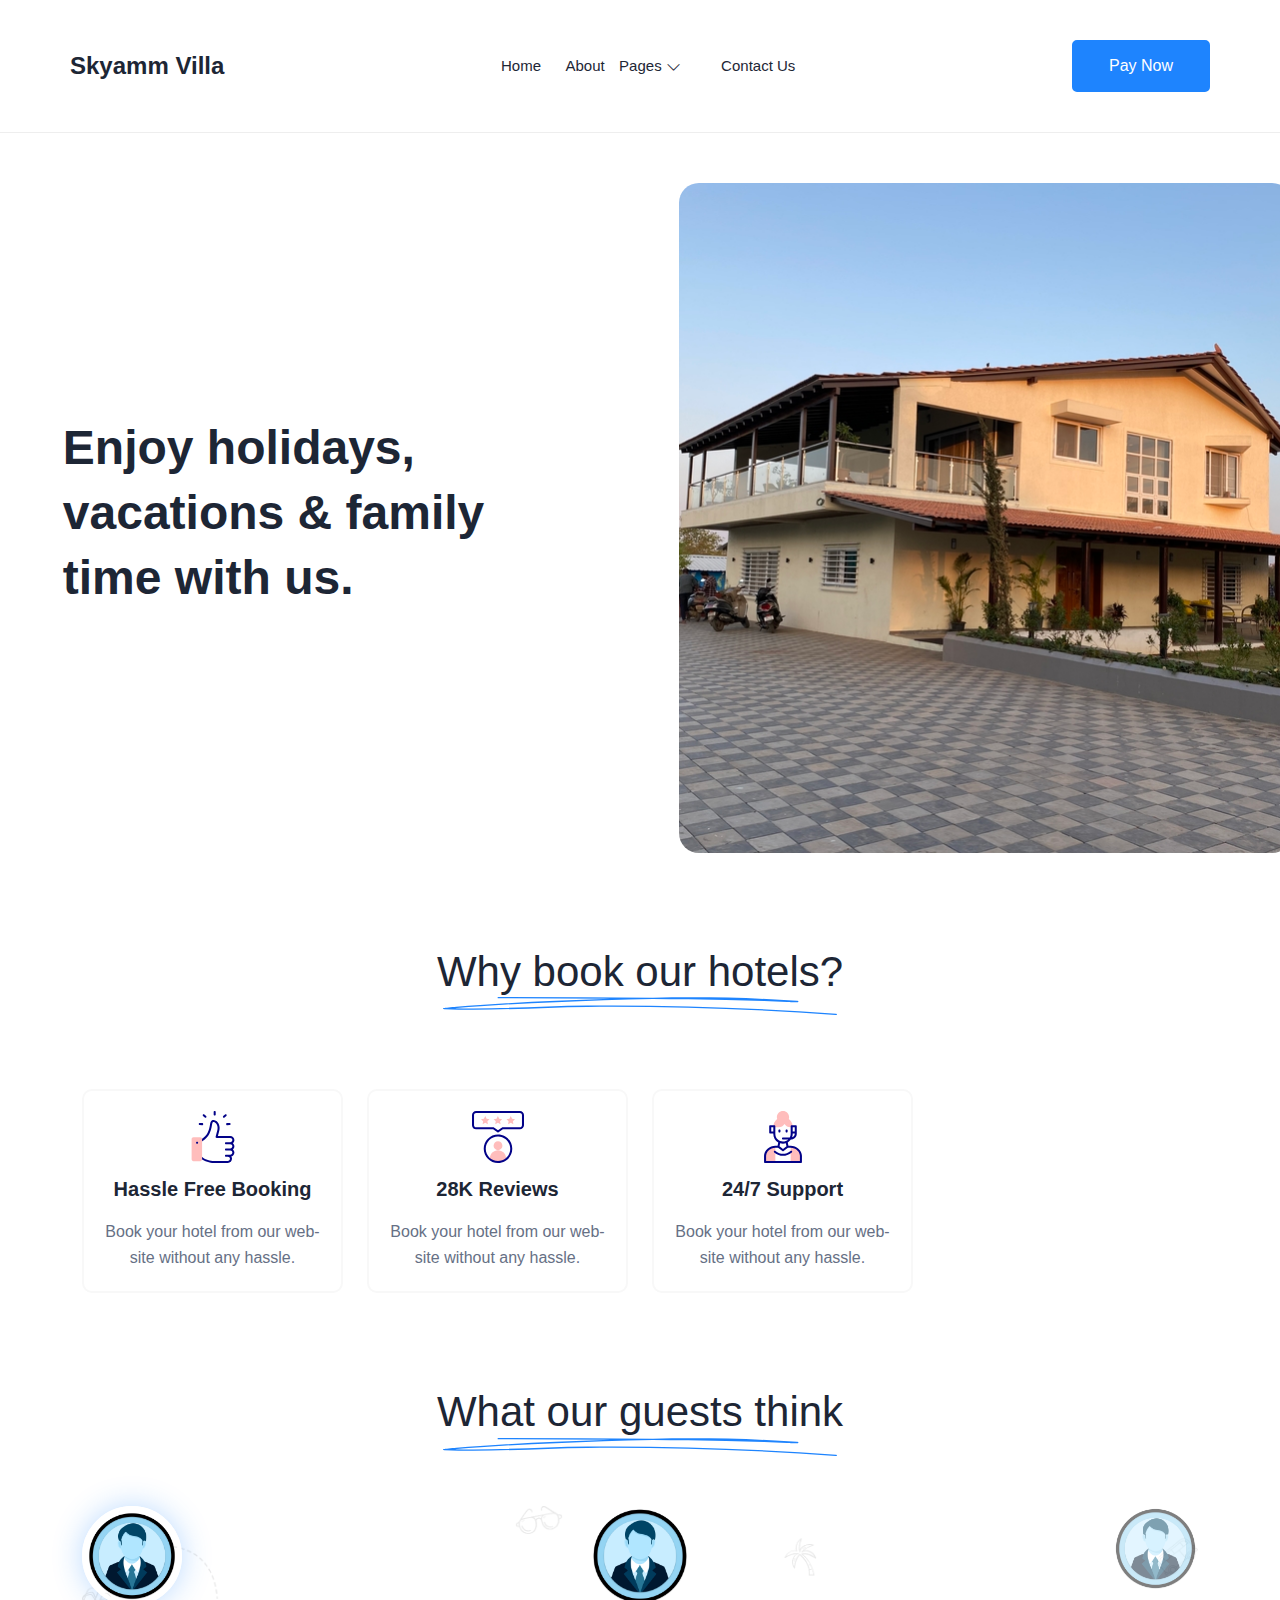
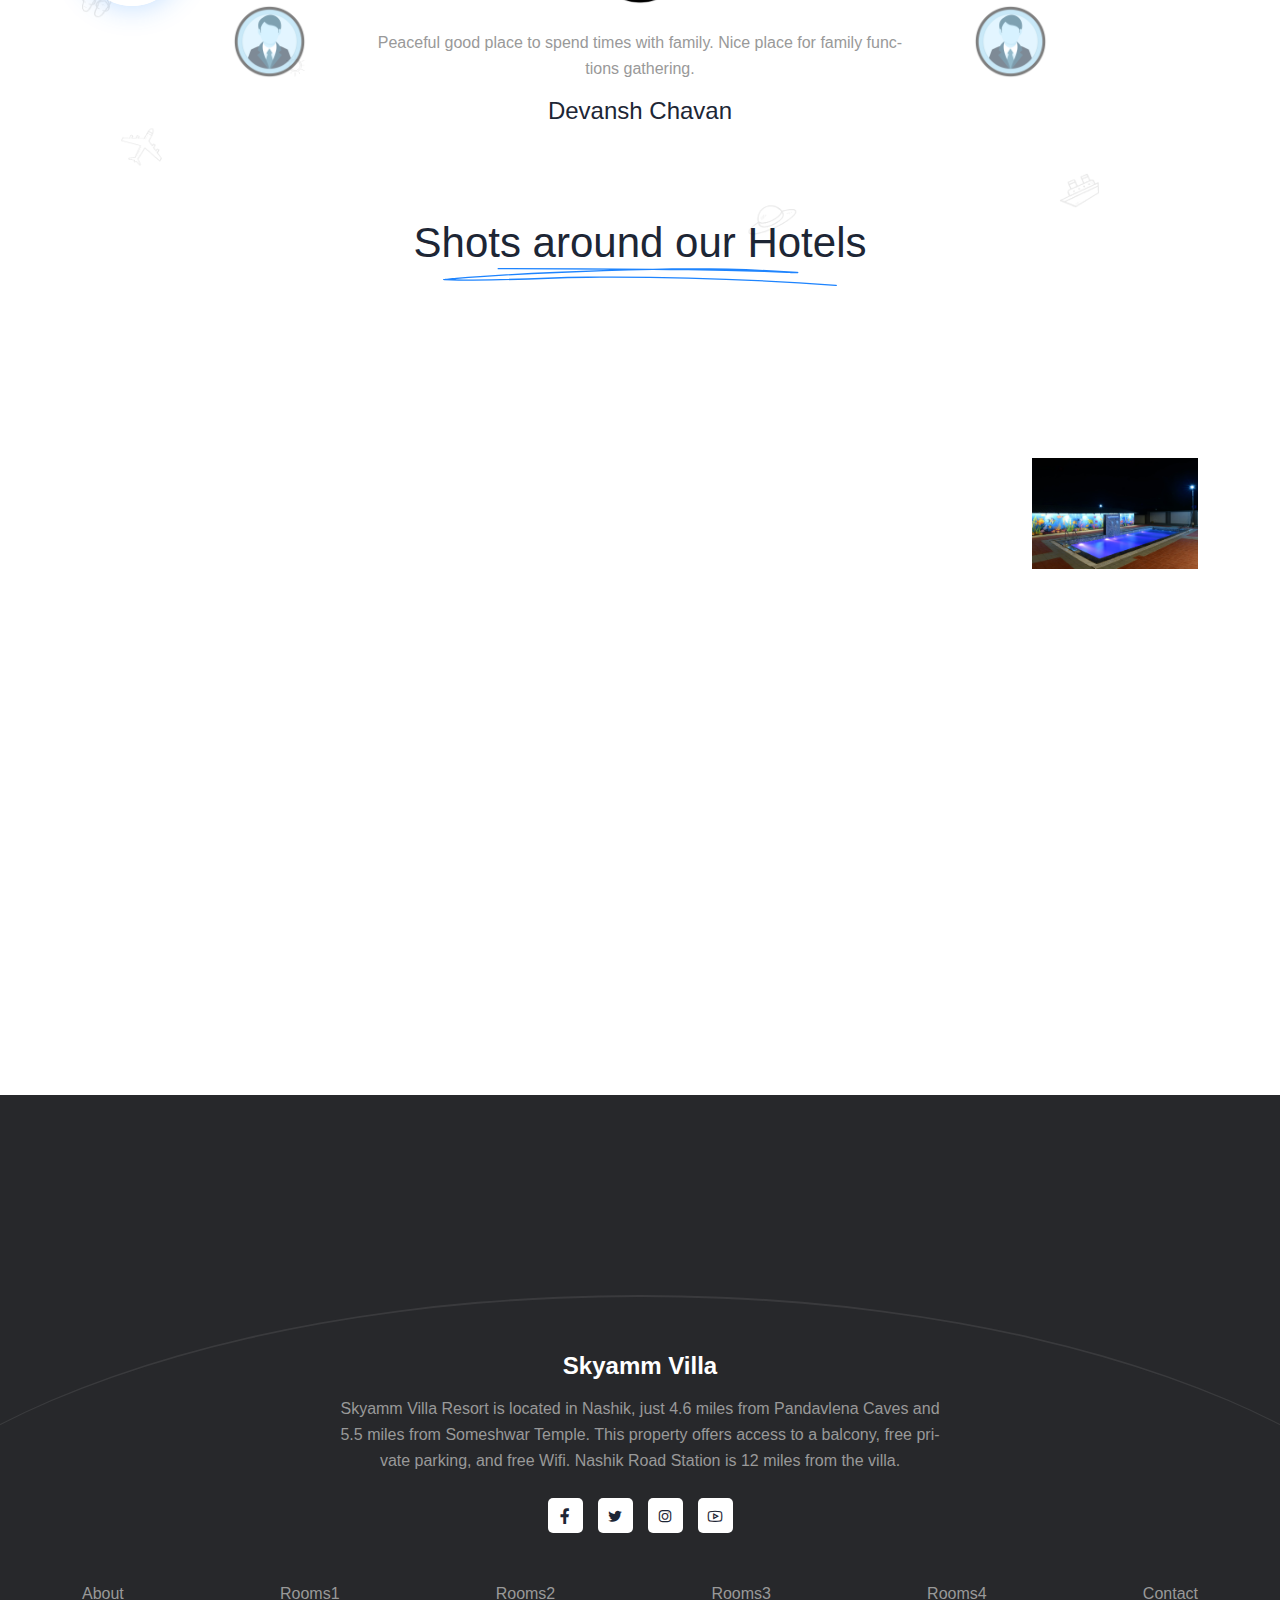
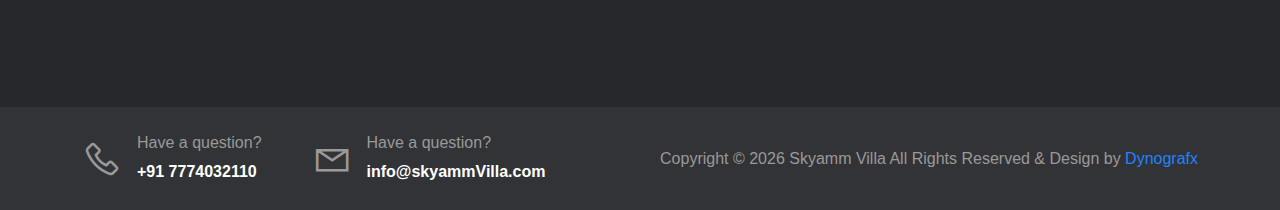
==== commit b882f8c4: "changes" ====
--- a/index.html
+++ b/index.html
@@ -50,7 +50,10 @@
 <li class="menu-item-has-children current-menu-item">
 <a href="javascript:void(0)">Pages</a>
 <ul class="sub-menu">
-<li><a href="rooms.html"> Rooms </a></li>
+<li><a href="room1.html"> Room1 </a></li>
+<li><a href="room2.html"> Room2 </a></li>
+<li><a href="room3.html"> Room3 </a></li>
+<li><a href="room4.html"> Room4 </a></li>
 
 </ul>
 </li>
@@ -62,13 +65,32 @@
 <div class="single-right-content">
 <div class="navbar-right-flex">
 <div class="btn-wrapper">
-<a href="contact.html" class="cmn-btn btn-bg-1 radius-10">Contact Us</a>
+<button id="myBtn" class="cmn-btn btn-bg-1 radius-10">Pay Now</button>
+
+<div id="myModal" class="modal">
+
+    <!-- Modal content -->
+    <div class="modal-content">
+        <span class="close">&times;</span>
+        <header class="modal-header">
+            <h3>Use This Qr Code for Payment.</h3>
+        </header>
+        <br>
+        <div>
+            <img src="assets/img/payment/qrcode.jpg" alt="">
+        </div>
+    </div>
+
+</div>
 </div>
 </div>
 </div>
 </div>
 </div>
 </nav>
+
+
+
 
 </header>
 
@@ -119,17 +141,7 @@
 </div>
 </div>
 </div>
-<div class="col-xl-3 col-lg-4 col-md-6 wow fadeInLeft" data-wow-delay=".2s">
-<div class="single-why center-text bg-white single-why-border radius-10">
-<div class="single-why-icon">
-<img src="assets/img/icons/b3.svg" alt="icon">
-</div>
-<div class="single-why-contents mt-3">
-<h4 class="single-why-contents-title"> <a href="javascript:void(0)"> Free Cancellation </a> </h4>
-<p class="single-why-contents-para mt-3"> Book your hotel from our website without any hassle. </p>
-</div>
-</div>
-</div>
+
 <div class="col-xl-3 col-lg-4 col-md-6 wow fadeInLeft" data-wow-delay=".2s">
 <div class="single-why center-text bg-white single-why-border radius-10">
 <div class="single-why-icon">
@@ -302,84 +314,7 @@
 </section>
 
 
-<section class="question-area pat-50 pab-50">
-<div class="container">
-<div class="section-title center-text">
-<h2 class="title"> Frequently Asked Question </h2>
-<div class="section-title-shapes"> </div>
-</div>
-<div class="row g-4 mt-4">
-<div class="col-xl-8 col-lg-7">
-<div class="faq-wrapper">
-<div class="faq-contents">
-<div class="faq-item wow fadeInLeft" data-wow-delay=".1s">
-<h3 class="faq-title">
-How does it works?
-</h3>
-<div class="faq-panel">
-<p class="faq-para"> Lorem ipsum dolor sit amet, consectetur adipiscing elit. Non ipsum purus erat aliquam fermentum, tincidunt. Massa id faucibus orci nunc sed turpis nibh neque. Ut tellus curabitur arcu, mollis malesuada arcu. </p>
-</div>
-</div>
-<div class="faq-item active open wow fadeInLeft" data-wow-delay=".2s">
-<h3 class="faq-title">
-Do I get full refund if I cancel?
-</h3>
-<div class="faq-panel">
-<p class="faq-para"> Lorem ipsum dolor sit amet, consectetur adipiscing elit. Non ipsum purus erat aliquam fermentum, tincidunt. Massa id faucibus orci nunc sed turpis nibh neque. Ut tellus curabitur arcu, mollis malesuada arcu. </p>
-</div>
-</div>
-<div class="faq-item wow fadeInLeft" data-wow-delay=".3s">
-<h3 class="faq-title">
-Do you offer pool service?
-</h3>
-<div class="faq-panel">
-<p class="faq-para"> Lorem ipsum dolor sit amet, consectetur adipiscing elit. Non ipsum purus erat aliquam fermentum, tincidunt. Massa id faucibus orci nunc sed turpis nibh neque. Ut tellus curabitur arcu, mollis malesuada arcu. </p>
-</div>
-</div>
-<div class="faq-item wow fadeInLeft" data-wow-delay=".1s">
-<h3 class="faq-title">
-What if I want to cancel?
-</h3>
-<div class="faq-panel">
-<p class="faq-para"> Lorem ipsum dolor sit amet, consectetur adipiscing elit. Non ipsum purus erat aliquam fermentum, tincidunt. Massa id faucibus orci nunc sed turpis nibh neque. Ut tellus curabitur arcu, mollis malesuada arcu. </p>
-</div>
-</div>
-<div class="faq-item wow fadeInLeft" data-wow-delay=".1s">
-<h3 class="faq-title">
-What’s the closure time?
-</h3>
-<div class="faq-panel">
-<p class="faq-para"> Lorem ipsum dolor sit amet, consectetur adipiscing elit. Non ipsum purus erat aliquam fermentum, tincidunt. Massa id faucibus orci nunc sed turpis nibh neque. Ut tellus curabitur arcu, mollis malesuada arcu. </p>
-</div>
-</div>
-</div>
-</div>
-</div>
-<div class="col-xl-4 col-lg-5">
-<div class="faq-question faq-question-border radius-10 sticky-top">
-<h3 class="faq-question-title"> Still got questions? </h3>
-<div class="faq-question-form custom-form mat-20">
-<form action="#">
-<div class="single-input">
-<label class="label-title"> Name </label>
-<input type="text" class="form--control radius-10" placeholder="Type Name">
-</div>
-<div class="single-input">
-<label class="label-title"> Email </label>
-<input type="text" class="form--control radius-10" placeholder="Type Email">
-</div>
-<div class="single-input">
-<label class="label-title"> Questions </label>
-<textarea name="message" class="form--control form-message radius-10" placeholder="Type Your Questons..."></textarea>
-</div>
-<button class="submit-btn w-100 radius-10" type="submit"> Submit </button>
-</form>
-</div>
-</div>
-</div>
-</div>
-</div>
-</section>
+
 
 
 
@@ -421,7 +356,16 @@
 </li>
 
 <li class="footer-widget-nav-list-item">
-<a href="rooms.html" class="footer-widget-nav-list-link">Rooms</a>
+<a href="rooms1.html" class="footer-widget-nav-list-link">Rooms1</a>
+</li>
+<li class="footer-widget-nav-list-item">
+<a href="rooms2.html" class="footer-widget-nav-list-link">Rooms2</a>
+</li>
+<li class="footer-widget-nav-list-item">
+<a href="rooms3.html" class="footer-widget-nav-list-link">Rooms3</a>
+</li>
+<li class="footer-widget-nav-list-item">
+<a href="rooms4.html" class="footer-widget-nav-list-link">Rooms4</a>
 </li>
 <li class="footer-widget-nav-list-item">
 <a href="contact.html" class="footer-widget-nav-list-link"> Contact </a>
@@ -491,6 +435,7 @@
 <script src="assets/js/nouislider-8.5.1.min.js"></script>
 <script src="assets/js/slick.js"></script>
 <script src="assets/js/wow.js"></script>
+<script src="assets/js/popupbtn.js"></script>
 
 </body>
 </html>--- a/assets/css/style.css
+++ b/assets/css/style.css
@@ -39,15 +39,15 @@
     --body-font: "Manrope", sans-serif;
     --jakarta-font: "Plus Jakarta Sans", sans-serif;
     --manrope-font: "Manrope", sans-serif;
-}
-
-html {
+  }
+  
+  html {
     -webkit-text-size-adjust: 100%;
     -ms-text-size-adjust: 100%;
     overflow-x: hidden;
-}
-
-* {
+  }
+  
+  * {
     -webkit-box-sizing: border-box;
     box-sizing: border-box;
     outline: none;
@@ -55,145 +55,131 @@
     /* Firefox */
     -webkit-font-smoothing: antialiased;
     /* WebKit  */
-}
-
-body {
+  }
+  
+  body {
     margin: 0;
     color: var(--body-color);
     overflow-x: hidden;
     font-family: var(--body-font);
     font-size: 16px;
     line-height: 26px;
-}
-
-@media only screen and (max-width: 480px) {
+  }
+  @media only screen and (max-width: 480px) {
     body {
-        font-size: 15px;
-    }
-}
-
-@media only screen and (max-width: 375px) {
+      font-size: 15px;
+    }
+  }
+  @media only screen and (max-width: 375px) {
     body {
-        font-size: 14px;
-    }
-}
-
-h1 {
+      font-size: 14px;
+    }
+  }
+  
+  h1 {
     font-size: 60px;
     line-height: 1.0833333333;
-}
-
-h2 {
+  }
+  
+  h2 {
     font-size: 36px;
     line-height: 1.4444444444;
-}
-
-@media (min-width: 300px) and (max-width: 991.98px) {
+  }
+  @media (min-width: 300px) and (max-width: 991.98px) {
     h2 {
-        font-size: 30px;
-    }
-}
-
-@media only screen and (max-width: 575.98px) {
+      font-size: 30px;
+    }
+  }
+  @media only screen and (max-width: 575.98px) {
     h2 {
-        font-size: 27px;
-    }
-}
-
-@media only screen and (max-width: 480px) {
+      font-size: 27px;
+    }
+  }
+  @media only screen and (max-width: 480px) {
     h2 {
-        font-size: 26px;
-    }
-}
-
-@media only screen and (max-width: 375px) {
+      font-size: 26px;
+    }
+  }
+  @media only screen and (max-width: 375px) {
     h2 {
-        font-size: 24px;
-    }
-}
-
-h3 {
+      font-size: 24px;
+    }
+  }
+  
+  h3 {
     font-size: 28px;
     line-height: 1.0833333333;
-}
-
-@media (min-width: 300px) and (max-width: 991.98px) {
+  }
+  @media (min-width: 300px) and (max-width: 991.98px) {
     h3 {
-        font-size: 26px;
-    }
-}
-
-@media only screen and (max-width: 575.98px) {
+      font-size: 26px;
+    }
+  }
+  @media only screen and (max-width: 575.98px) {
     h3 {
-        font-size: 25px;
-    }
-}
-
-@media only screen and (max-width: 480px) {
+      font-size: 25px;
+    }
+  }
+  @media only screen and (max-width: 480px) {
     h3 {
-        font-size: 24px;
-    }
-}
-
-@media only screen and (max-width: 375px) {
+      font-size: 24px;
+    }
+  }
+  @media only screen and (max-width: 375px) {
     h3 {
-        font-size: 22px;
-    }
-}
-
-h4 {
+      font-size: 22px;
+    }
+  }
+  
+  h4 {
     font-size: 24px;
     line-height: 1.0833333333;
-}
-
-@media only screen and (max-width: 575.98px) {
+  }
+  @media only screen and (max-width: 575.98px) {
     h4 {
-        font-size: 23px;
-    }
-}
-
-@media only screen and (max-width: 375px) {
+      font-size: 23px;
+    }
+  }
+  @media only screen and (max-width: 375px) {
     h4 {
-        font-size: 21px;
-    }
-}
-
-h5 {
+      font-size: 21px;
+    }
+  }
+  
+  h5 {
     font-size: 20px;
     line-height: 1.2380952381;
-}
-
-@media only screen and (max-width: 375px) {
+  }
+  @media only screen and (max-width: 375px) {
     h5 {
-        font-size: 18px;
-    }
-}
-
-h6 {
+      font-size: 18px;
+    }
+  }
+  
+  h6 {
     font-size: 18px;
     line-height: 1.2380952381;
-}
-
-@media only screen and (max-width: 375px) {
+  }
+  @media only screen and (max-width: 375px) {
     h6 {
-        font-size: 16px;
-    }
-}
-
-h1,
-h2,
-h3,
-h4,
-h5,
-h6 {
+      font-size: 16px;
+    }
+  }
+  
+  h1,
+  h2,
+  h3,
+  h4,
+  h5,
+  h6 {
     color: var(--heading-color);
     font-family: var(--heading-font);
     margin: 0;
     -webkit-transition: 300ms;
     transition: 300ms;
-}
-
-p {
+  }
+  
+  p {
     color: var(--light-color);
     -webkit-hyphens: auto;
     -ms-hyphens: auto;
@@ -201,4766 +187,4761 @@
     margin-bottom: 0;
     line-height: 26px;
     font-size: 16px;
-}
-
-a {
+  }
+  
+  a {
     color: inherit;
     text-decoration: none;
     color: var(--extra-light-color);
     -webkit-transition: 300ms;
     transition: 300ms;
-}
-
-a,
-a:hover,
-a:focus,
-a:active {
+  }
+  
+  a,
+  a:hover,
+  a:focus,
+  a:active {
     text-decoration: none;
     outline: none;
     color: inherit;
-}
-
-pre {
+  }
+  
+  pre {
     word-break: break-word;
-}
-
-a i {
+  }
+  
+  a i {
     padding: 0 2px;
-}
-
-img {
+  }
+  
+  img {
     max-width: 100%;
-}
-
-.list-style-none {
+  }
+  
+  .list-style-none {
     margin: 0;
     padding: 0;
     list-style: none;
-}
-
-ol {
+  }
+  
+  ol {
     counter-reset: counter;
     padding-left: 0;
-}
-
-ol li:before {
+  }
+  
+  ol li:before {
     counter-increment: counter;
     content: counter(counter);
     font-weight: 500;
     margin-right: 10px;
-}
-
-span {
+  }
+  
+  span {
     display: inline-block;
-}
-
-.desktop-center {
+  }
+  
+  .desktop-center {
     text-align: center;
-}
-
-.form--control {
+  }
+  
+  .form--control {
     width: 100%;
-}
-
-/* Common Style */
-.margin-0 {
+  }
+  
+  /* Common Style */
+  .margin-0 {
     margin: 0 !important;
-}
-
-.padding-0 {
+  }
+  
+  .padding-0 {
     padding: 0 !important;
-}
-
-.radius-parcent-50 {
+  }
+  
+  .radius-parcent-50 {
     border-radius: 50%;
-}
-
-.radius-50 {
+  }
+  
+  .radius-50 {
     border-radius: 50px;
-}
-
-.radius-40 {
+  }
+  
+  .radius-40 {
     border-radius: 40px;
-}
-
-.radius-35 {
+  }
+  
+  .radius-35 {
     border-radius: 35px;
-}
-
-.radius-30 {
+  }
+  
+  .radius-30 {
     border-radius: 30px;
-}
-
-.radius-20 {
+  }
+  
+  .radius-20 {
     border-radius: 20px;
-}
-
-.radius-15 {
+  }
+  
+  .radius-15 {
     border-radius: 15px;
-}
-
-.radius-10 {
+  }
+  
+  .radius-10 {
     border-radius: 10px;
-}
-
-.radius-5 {
+  }
+  
+  .radius-5 {
     border-radius: 5px;
-}
-
-.radius-0 {
+  }
+  
+  .radius-0 {
     border-radius: 0px !important;
-}
-
-.no-shadow {
+  }
+  
+  .no-shadow {
     -webkit-box-shadow: none !important;
-    box-shadow: none !important;
-}
-
-.single-border-top {
+            box-shadow: none !important;
+  }
+  
+  .single-border-top {
     border-top: 1px solid rgba(221, 221, 221, 0.3);
-}
-
-.single-border {
+  }
+  
+  .single-border {
     border: 1px solid rgba(221, 221, 221, 0.3);
-}
-
-.color-light {
+  }
+  
+  .color-light {
     color: var(--light-color) !important;
-}
-
-.color-extra-light {
+  }
+  
+  .color-extra-light {
     color: var(--extra-light-color) !important;
-}
-
-.color-heading {
+  }
+  
+  .color-heading {
     color: var(--heading-color);
-}
-
-.bg-gray {
+  }
+  
+  .bg-gray {
     background-color: var(--gray-color);
-}
-
-.section-bg-1 {
+  }
+  
+  .section-bg-1 {
     background-color: var(--section-bg-1);
-}
-
-.section-bg-2 {
+  }
+  
+  .section-bg-2 {
     background-color: var(--section-bg-2);
-}
-
-.footer-bg-1 {
+  }
+  
+  .footer-bg-1 {
     background-color: var(--footer-bg-1);
-}
-
-.footer-bg-2 {
+  }
+  
+  .footer-bg-2 {
     background-color: var(--footer-bg-2);
-}
-
-.copyright-bg-1 {
+  }
+  
+  .copyright-bg-1 {
     background-color: var(--copyright-bg-1);
-}
-
-.color-one {
+  }
+  
+  .color-one {
     color: var(--main-color-one);
-}
-
-.bg-image {
+  }
+  
+  .bg-image {
     background-size: cover;
     background-position: center;
     background-repeat: no-repeat;
-}
-
-.no-margin {
+  }
+  
+  .no-margin {
     margin: 0;
-}
-
-.lazyloads {
+  }
+  
+  .lazyloads {
     display: block;
-}
-
-.center-text {
+  }
+  
+  .center-text {
     text-align: center;
-}
-
-.tab-content-item {
+  }
+  
+  .tab-content-item {
     display: none;
-}
-
-.tab-content-item.active {
+  }
+  
+  .tab-content-item.active {
     display: block;
     -webkit-animation: 1s fade-effects;
-    animation: 1s fade-effects;
-}
-
-@-webkit-keyframes fade-effects {
+            animation: 1s fade-effects;
+  }
+  
+  @-webkit-keyframes fade-effects {
     0% {
-        opacity: 0;
-        -webkit-transform: translateY(-20px);
-        transform: translateY(-20px);
-    }
-
+      opacity: 0;
+      -webkit-transform: translateY(-20px);
+              transform: translateY(-20px);
+    }
     100% {
-        opacity: 1;
-        -webkit-transform: translateY(0px);
-        transform: translateY(0px);
-    }
-}
-
-@keyframes fade-effects {
+      opacity: 1;
+      -webkit-transform: translateY(0px);
+              transform: translateY(0px);
+    }
+  }
+  
+  @keyframes fade-effects {
     0% {
-        opacity: 0;
-        -webkit-transform: translateY(-20px);
-        transform: translateY(-20px);
-    }
-
+      opacity: 0;
+      -webkit-transform: translateY(-20px);
+              transform: translateY(-20px);
+    }
     100% {
-        opacity: 1;
-        -webkit-transform: translateY(0px);
-        transform: translateY(0px);
-    }
-}
-
-/*--------------------------------------------------------------
+      opacity: 1;
+      -webkit-transform: translateY(0px);
+              transform: translateY(0px);
+    }
+  }
+  /*--------------------------------------------------------------
   # Global
   --------------------------------------------------------------*/
-.fw-400 {
+  .fw-400 {
     font-weight: 400 !important;
-}
-
-.fw-500 {
+  }
+  
+  .fw-500 {
     font-weight: 500 !important;
-}
-
-.fw-600 {
+  }
+  
+  .fw-600 {
     font-weight: 600 !important;
-}
-
-.fw-700 {
+  }
+  
+  .fw-700 {
     font-weight: 700 !important;
-}
-
-.fw-800 {
+  }
+  
+  .fw-800 {
     font-weight: 800 !important;
-}
-
-.fw-900 {
+  }
+  
+  .fw-900 {
     font-weight: 900 !important;
-}
-
-.fs-12 {
+  }
+  
+  .fs-12 {
     font-size: 12px !important;
-}
-
-.fs-13 {
+  }
+  
+  .fs-13 {
     font-size: 13px !important;
-}
-
-.fs-14 {
+  }
+  
+  .fs-14 {
     font-size: 14px !important;
-}
-
-.fs-15 {
+  }
+  
+  .fs-15 {
     font-size: 15px !important;
-}
-
-.fs-16 {
+  }
+  
+  .fs-16 {
     font-size: 16px !important;
-}
-
-.fs-17 {
+  }
+  
+  .fs-17 {
     font-size: 17px !important;
-}
-
-.fs-18 {
+  }
+  
+  .fs-18 {
     font-size: 18px !important;
-}
-
-.fs-19 {
+  }
+  
+  .fs-19 {
     font-size: 19px !important;
-}
-
-.fs-20 {
+  }
+  
+  .fs-20 {
     font-size: 20px !important;
-}
-
-.fs-22 {
+  }
+  
+  .fs-22 {
     font-size: 22px !important;
-}
-
-.fs-24 {
+  }
+  
+  .fs-24 {
     font-size: 24px !important;
-}
-
-.fs-25 {
+  }
+  
+  .fs-25 {
     font-size: 25px !important;
-}
-
-.fs-26 {
+  }
+  
+  .fs-26 {
     font-size: 26px !important;
-}
-
-.fs-27 {
+  }
+  
+  .fs-27 {
     font-size: 27px !important;
-}
-
-.fs-28 {
+  }
+  
+  .fs-28 {
     font-size: 28px !important;
-}
-
-.fs-30 {
+  }
+  
+  .fs-30 {
     font-size: 30px !important;
-}
-
-.fs-32 {
+  }
+  
+  .fs-32 {
     font-size: 32px !important;
-}
-
-.fs-36 {
+  }
+  
+  .fs-36 {
     font-size: 36px !important;
-}
-
-.fs-46 {
+  }
+  
+  .fs-46 {
     font-size: 46px !important;
-}
-
-.fs-65 {
+  }
+  
+  .fs-65 {
     font-size: 65px !important;
-}
-
-/*--------------------------------------------------------------
+  }
+  
+  /*--------------------------------------------------------------
   # Margin and Padding
   --------------------------------------------------------------*/
-/*-- Margin Top --*/
-.mat-5 {
+  /*-- Margin Top --*/
+  .mat-5 {
     margin-top: 5px;
-}
-
-.mat-10 {
+  }
+  
+  .mat-10 {
     margin-top: 10px;
-}
-
-.mat-15 {
+  }
+  
+  .mat-15 {
     margin-top: 15px;
-}
-
-.mat-20 {
+  }
+  
+  .mat-20 {
     margin-top: 20px;
-}
-
-.mat-25 {
+  }
+  
+  .mat-25 {
     margin-top: 25px;
-}
-
-.mat-30 {
+  }
+  
+  .mat-30 {
     margin-top: 30px;
-}
-
-.mat-35 {
+  }
+  
+  .mat-35 {
     margin-top: 35px;
-}
-
-.mat-40 {
+  }
+  
+  .mat-40 {
     margin-top: 40px;
-}
-
-.mat-45 {
+  }
+  
+  .mat-45 {
     margin-top: 45px;
-}
-
-.mat-50 {
+  }
+  
+  .mat-50 {
     margin-top: 50px;
-}
-
-.mat-55 {
+  }
+  
+  .mat-55 {
     margin-top: 55px;
-}
-
-.mat-60 {
+  }
+  
+  .mat-60 {
     margin-top: 60px;
-}
-
-.mat-65 {
+  }
+  
+  .mat-65 {
     margin-top: 65px;
-}
-
-.mat-70 {
+  }
+  
+  .mat-70 {
     margin-top: 70px;
-}
-
-.mat-75 {
+  }
+  
+  .mat-75 {
     margin-top: 75px;
-}
-
-.mat-80 {
+  }
+  
+  .mat-80 {
     margin-top: 80px;
-}
-
-.mat-85 {
+  }
+  
+  .mat-85 {
     margin-top: 85px;
-}
-
-.mat-90 {
+  }
+  
+  .mat-90 {
     margin-top: 90px;
-}
-
-.mat-95 {
+  }
+  
+  .mat-95 {
     margin-top: 95px;
-}
-
-.mat-100 {
+  }
+  
+  .mat-100 {
     margin-top: 100px;
-}
-
-.mat-105 {
+  }
+  
+  .mat-105 {
     margin-top: 105px;
-}
-
-.mat-110 {
+  }
+  
+  .mat-110 {
     margin-top: 110px;
-}
-
-.mat-115 {
+  }
+  
+  .mat-115 {
     margin-top: 115px;
-}
-
-.mat-120 {
+  }
+  
+  .mat-120 {
     margin-top: 120px;
-}
-
-.mat-125 {
+  }
+  
+  .mat-125 {
     margin-top: 125px;
-}
-
-.mat-130 {
+  }
+  
+  .mat-130 {
     margin-top: 130px;
-}
-
-.mat-135 {
+  }
+  
+  .mat-135 {
     margin-top: 135px;
-}
-
-.mat-140 {
+  }
+  
+  .mat-140 {
     margin-top: 140px;
-}
-
-.mat-145 {
+  }
+  
+  .mat-145 {
     margin-top: 145px;
-}
-
-.mat-150 {
+  }
+  
+  .mat-150 {
     margin-top: 150px;
-}
-
-.mat-155 {
+  }
+  
+  .mat-155 {
     margin-top: 155px;
-}
-
-.mat-160 {
+  }
+  
+  .mat-160 {
     margin-top: 160px;
-}
-
-.mat-165 {
+  }
+  
+  .mat-165 {
     margin-top: 165px;
-}
-
-.mat-170 {
+  }
+  
+  .mat-170 {
     margin-top: 170px;
-}
-
-.mat-175 {
+  }
+  
+  .mat-175 {
     margin-top: 175px;
-}
-
-.mat-180 {
+  }
+  
+  .mat-180 {
     margin-top: 180px;
-}
-
-.mat-185 {
+  }
+  
+  .mat-185 {
     margin-top: 185px;
-}
-
-.mat-190 {
+  }
+  
+  .mat-190 {
     margin-top: 190px;
-}
-
-.mat-195 {
+  }
+  
+  .mat-195 {
     margin-top: 195px;
-}
-
-.mat-200 {
+  }
+  
+  .mat-200 {
     margin-top: 200px;
-}
-
-.mat-205 {
+  }
+  
+  .mat-205 {
     margin-top: 205px;
-}
-
-.mat-210 {
+  }
+  
+  .mat-210 {
     margin-top: 210px;
-}
-
-.mat-215 {
+  }
+  
+  .mat-215 {
     margin-top: 215px;
-}
-
-.mat-220 {
+  }
+  
+  .mat-220 {
     margin-top: 220px;
-}
-
-.mat-225 {
+  }
+  
+  .mat-225 {
     margin-top: 225px;
-}
-
-.mat-230 {
+  }
+  
+  .mat-230 {
     margin-top: 230px;
-}
-
-.mat-235 {
+  }
+  
+  .mat-235 {
     margin-top: 235px;
-}
-
-.mat-240 {
+  }
+  
+  .mat-240 {
     margin-top: 240px;
-}
-
-.mat-245 {
+  }
+  
+  .mat-245 {
     margin-top: 245px;
-}
-
-.mat-250 {
+  }
+  
+  .mat-250 {
     margin-top: 250px;
-}
-
-.mat-255 {
+  }
+  
+  .mat-255 {
     margin-top: 255px;
-}
-
-.mat-260 {
+  }
+  
+  .mat-260 {
     margin-top: 260px;
-}
-
-.mat-265 {
+  }
+  
+  .mat-265 {
     margin-top: 265px;
-}
-
-.mat-270 {
+  }
+  
+  .mat-270 {
     margin-top: 270px;
-}
-
-.mat-275 {
+  }
+  
+  .mat-275 {
     margin-top: 275px;
-}
-
-.mat-280 {
+  }
+  
+  .mat-280 {
     margin-top: 280px;
-}
-
-.mat-285 {
+  }
+  
+  .mat-285 {
     margin-top: 285px;
-}
-
-.mat-290 {
+  }
+  
+  .mat-290 {
     margin-top: 290px;
-}
-
-.mat-295 {
+  }
+  
+  .mat-295 {
     margin-top: 295px;
-}
-
-.mat-300 {
+  }
+  
+  .mat-300 {
     margin-top: 300px;
-}
-
-.mat-305 {
+  }
+  
+  .mat-305 {
     margin-top: 305px;
-}
-
-.mat-310 {
+  }
+  
+  .mat-310 {
     margin-top: 310px;
-}
-
-.mat-315 {
+  }
+  
+  .mat-315 {
     margin-top: 315px;
-}
-
-.mat-320 {
+  }
+  
+  .mat-320 {
     margin-top: 320px;
-}
-
-.mat-325 {
+  }
+  
+  .mat-325 {
     margin-top: 325px;
-}
-
-.mat-330 {
+  }
+  
+  .mat-330 {
     margin-top: 330px;
-}
-
-.mat-335 {
+  }
+  
+  .mat-335 {
     margin-top: 335px;
-}
-
-.mat-340 {
+  }
+  
+  .mat-340 {
     margin-top: 340px;
-}
-
-.mat-345 {
+  }
+  
+  .mat-345 {
     margin-top: 345px;
-}
-
-.mat-350 {
+  }
+  
+  .mat-350 {
     margin-top: 350px;
-}
-
-.mat-355 {
+  }
+  
+  .mat-355 {
     margin-top: 355px;
-}
-
-.mat-360 {
+  }
+  
+  .mat-360 {
     margin-top: 360px;
-}
-
-.mat-365 {
+  }
+  
+  .mat-365 {
     margin-top: 365px;
-}
-
-.mat-370 {
+  }
+  
+  .mat-370 {
     margin-top: 370px;
-}
-
-.mat-375 {
+  }
+  
+  .mat-375 {
     margin-top: 375px;
-}
-
-.mat-380 {
+  }
+  
+  .mat-380 {
     margin-top: 380px;
-}
-
-.mat-385 {
+  }
+  
+  .mat-385 {
     margin-top: 385px;
-}
-
-.mat-390 {
+  }
+  
+  .mat-390 {
     margin-top: 390px;
-}
-
-.mat-395 {
+  }
+  
+  .mat-395 {
     margin-top: 395px;
-}
-
-.mat-400 {
+  }
+  
+  .mat-400 {
     margin-top: 400px;
-}
-
-.mat-405 {
+  }
+  
+  .mat-405 {
     margin-top: 405px;
-}
-
-.mat-410 {
+  }
+  
+  .mat-410 {
     margin-top: 410px;
-}
-
-.mat-415 {
+  }
+  
+  .mat-415 {
     margin-top: 415px;
-}
-
-.mat-420 {
+  }
+  
+  .mat-420 {
     margin-top: 420px;
-}
-
-.mat-425 {
+  }
+  
+  .mat-425 {
     margin-top: 425px;
-}
-
-.mat-430 {
+  }
+  
+  .mat-430 {
     margin-top: 430px;
-}
-
-.mat-435 {
+  }
+  
+  .mat-435 {
     margin-top: 435px;
-}
-
-.mat-440 {
+  }
+  
+  .mat-440 {
     margin-top: 440px;
-}
-
-.mat-445 {
+  }
+  
+  .mat-445 {
     margin-top: 445px;
-}
-
-.mat-450 {
+  }
+  
+  .mat-450 {
     margin-top: 450px;
-}
-
-.mat-455 {
+  }
+  
+  .mat-455 {
     margin-top: 455px;
-}
-
-.mat-460 {
+  }
+  
+  .mat-460 {
     margin-top: 460px;
-}
-
-.mat-465 {
+  }
+  
+  .mat-465 {
     margin-top: 465px;
-}
-
-.mat-470 {
+  }
+  
+  .mat-470 {
     margin-top: 470px;
-}
-
-.mat-475 {
+  }
+  
+  .mat-475 {
     margin-top: 475px;
-}
-
-.mat-480 {
+  }
+  
+  .mat-480 {
     margin-top: 480px;
-}
-
-.mat-485 {
+  }
+  
+  .mat-485 {
     margin-top: 485px;
-}
-
-.mat-490 {
+  }
+  
+  .mat-490 {
     margin-top: 490px;
-}
-
-.mat-495 {
+  }
+  
+  .mat-495 {
     margin-top: 495px;
-}
-
-.mat-500 {
+  }
+  
+  .mat-500 {
     margin-top: 500px;
-}
-
-.mat-505 {
+  }
+  
+  .mat-505 {
     margin-top: 505px;
-}
-
-.mat-510 {
+  }
+  
+  .mat-510 {
     margin-top: 510px;
-}
-
-.mat-515 {
+  }
+  
+  .mat-515 {
     margin-top: 515px;
-}
-
-.mat-520 {
+  }
+  
+  .mat-520 {
     margin-top: 520px;
-}
-
-.mat-525 {
+  }
+  
+  .mat-525 {
     margin-top: 525px;
-}
-
-.mat-530 {
+  }
+  
+  .mat-530 {
     margin-top: 530px;
-}
-
-.mat-535 {
+  }
+  
+  .mat-535 {
     margin-top: 535px;
-}
-
-.mat-540 {
+  }
+  
+  .mat-540 {
     margin-top: 540px;
-}
-
-.mat-545 {
+  }
+  
+  .mat-545 {
     margin-top: 545px;
-}
-
-.mat-550 {
+  }
+  
+  .mat-550 {
     margin-top: 550px;
-}
-
-.mat-555 {
+  }
+  
+  .mat-555 {
     margin-top: 555px;
-}
-
-.mat-560 {
+  }
+  
+  .mat-560 {
     margin-top: 560px;
-}
-
-.mat-565 {
+  }
+  
+  .mat-565 {
     margin-top: 565px;
-}
-
-.mat-570 {
+  }
+  
+  .mat-570 {
     margin-top: 570px;
-}
-
-.mat-575 {
+  }
+  
+  .mat-575 {
     margin-top: 575px;
-}
-
-.mat-580 {
+  }
+  
+  .mat-580 {
     margin-top: 580px;
-}
-
-.mat-585 {
+  }
+  
+  .mat-585 {
     margin-top: 585px;
-}
-
-.mat-590 {
+  }
+  
+  .mat-590 {
     margin-top: 590px;
-}
-
-.mat-595 {
+  }
+  
+  .mat-595 {
     margin-top: 595px;
-}
-
-.mat-600 {
+  }
+  
+  .mat-600 {
     margin-top: 600px;
-}
-
-.mat-605 {
+  }
+  
+  .mat-605 {
     margin-top: 605px;
-}
-
-.mat-610 {
+  }
+  
+  .mat-610 {
     margin-top: 610px;
-}
-
-.mat-615 {
+  }
+  
+  .mat-615 {
     margin-top: 615px;
-}
-
-.mat-620 {
+  }
+  
+  .mat-620 {
     margin-top: 620px;
-}
-
-.mat-625 {
+  }
+  
+  .mat-625 {
     margin-top: 625px;
-}
-
-.mat-630 {
+  }
+  
+  .mat-630 {
     margin-top: 630px;
-}
-
-.mat-635 {
+  }
+  
+  .mat-635 {
     margin-top: 635px;
-}
-
-.mat-640 {
+  }
+  
+  .mat-640 {
     margin-top: 640px;
-}
-
-.mat-645 {
+  }
+  
+  .mat-645 {
     margin-top: 645px;
-}
-
-.mat-650 {
+  }
+  
+  .mat-650 {
     margin-top: 650px;
-}
-
-.mat-655 {
+  }
+  
+  .mat-655 {
     margin-top: 655px;
-}
-
-.mat-660 {
+  }
+  
+  .mat-660 {
     margin-top: 660px;
-}
-
-.mat-665 {
+  }
+  
+  .mat-665 {
     margin-top: 665px;
-}
-
-.mat-670 {
+  }
+  
+  .mat-670 {
     margin-top: 670px;
-}
-
-.mat-675 {
+  }
+  
+  .mat-675 {
     margin-top: 675px;
-}
-
-.mat-680 {
+  }
+  
+  .mat-680 {
     margin-top: 680px;
-}
-
-.mat-685 {
+  }
+  
+  .mat-685 {
     margin-top: 685px;
-}
-
-.mat-690 {
+  }
+  
+  .mat-690 {
     margin-top: 690px;
-}
-
-.mat-695 {
+  }
+  
+  .mat-695 {
     margin-top: 695px;
-}
-
-.mat-700 {
+  }
+  
+  .mat-700 {
     margin-top: 700px;
-}
-
-.mat-705 {
+  }
+  
+  .mat-705 {
     margin-top: 705px;
-}
-
-.mat-710 {
+  }
+  
+  .mat-710 {
     margin-top: 710px;
-}
-
-.mat-715 {
+  }
+  
+  .mat-715 {
     margin-top: 715px;
-}
-
-.mat-720 {
+  }
+  
+  .mat-720 {
     margin-top: 720px;
-}
-
-.mat-725 {
+  }
+  
+  .mat-725 {
     margin-top: 725px;
-}
-
-.mat-730 {
+  }
+  
+  .mat-730 {
     margin-top: 730px;
-}
-
-.mat-735 {
+  }
+  
+  .mat-735 {
     margin-top: 735px;
-}
-
-.mat-740 {
+  }
+  
+  .mat-740 {
     margin-top: 740px;
-}
-
-.mat-745 {
+  }
+  
+  .mat-745 {
     margin-top: 745px;
-}
-
-.mat-750 {
+  }
+  
+  .mat-750 {
     margin-top: 750px;
-}
-
-/*-- Margin Bottom --*/
-.mab-5 {
+  }
+  
+  /*-- Margin Bottom --*/
+  .mab-5 {
     margin-bottom: 5px;
-}
-
-.mab-10 {
+  }
+  
+  .mab-10 {
     margin-bottom: 10px;
-}
-
-.mab-15 {
+  }
+  
+  .mab-15 {
     margin-bottom: 15px;
-}
-
-.mab-20 {
+  }
+  
+  .mab-20 {
     margin-bottom: 20px;
-}
-
-.mab-25 {
+  }
+  
+  .mab-25 {
     margin-bottom: 25px;
-}
-
-.mab-30 {
+  }
+  
+  .mab-30 {
     margin-bottom: 30px;
-}
-
-.mab-35 {
+  }
+  
+  .mab-35 {
     margin-bottom: 35px;
-}
-
-.mab-40 {
+  }
+  
+  .mab-40 {
     margin-bottom: 40px;
-}
-
-.mab-45 {
+  }
+  
+  .mab-45 {
     margin-bottom: 45px;
-}
-
-.mab-50 {
+  }
+  
+  .mab-50 {
     margin-bottom: 50px;
-}
-
-.mab-55 {
+  }
+  
+  .mab-55 {
     margin-bottom: 55px;
-}
-
-.mab-60 {
+  }
+  
+  .mab-60 {
     margin-bottom: 60px;
-}
-
-.mab-65 {
+  }
+  
+  .mab-65 {
     margin-bottom: 65px;
-}
-
-.mab-70 {
+  }
+  
+  .mab-70 {
     margin-bottom: 70px;
-}
-
-.mab-75 {
+  }
+  
+  .mab-75 {
     margin-bottom: 75px;
-}
-
-.mab-80 {
+  }
+  
+  .mab-80 {
     margin-bottom: 80px;
-}
-
-.mab-85 {
+  }
+  
+  .mab-85 {
     margin-bottom: 85px;
-}
-
-.mab-90 {
+  }
+  
+  .mab-90 {
     margin-bottom: 90px;
-}
-
-.mab-95 {
+  }
+  
+  .mab-95 {
     margin-bottom: 95px;
-}
-
-.mab-100 {
+  }
+  
+  .mab-100 {
     margin-bottom: 100px;
-}
-
-.mab-105 {
+  }
+  
+  .mab-105 {
     margin-bottom: 105px;
-}
-
-.mab-110 {
+  }
+  
+  .mab-110 {
     margin-bottom: 110px;
-}
-
-.mab-115 {
+  }
+  
+  .mab-115 {
     margin-bottom: 115px;
-}
-
-.mab-120 {
+  }
+  
+  .mab-120 {
     margin-bottom: 120px;
-}
-
-.mab-125 {
+  }
+  
+  .mab-125 {
     margin-bottom: 125px;
-}
-
-.mab-130 {
+  }
+  
+  .mab-130 {
     margin-bottom: 130px;
-}
-
-.mab-135 {
+  }
+  
+  .mab-135 {
     margin-bottom: 135px;
-}
-
-.mab-140 {
+  }
+  
+  .mab-140 {
     margin-bottom: 140px;
-}
-
-.mab-145 {
+  }
+  
+  .mab-145 {
     margin-bottom: 145px;
-}
-
-.mab-150 {
+  }
+  
+  .mab-150 {
     margin-bottom: 150px;
-}
-
-.mab-155 {
+  }
+  
+  .mab-155 {
     margin-bottom: 155px;
-}
-
-.mab-160 {
+  }
+  
+  .mab-160 {
     margin-bottom: 160px;
-}
-
-.mab-165 {
+  }
+  
+  .mab-165 {
     margin-bottom: 165px;
-}
-
-.mab-170 {
+  }
+  
+  .mab-170 {
     margin-bottom: 170px;
-}
-
-.mab-175 {
+  }
+  
+  .mab-175 {
     margin-bottom: 175px;
-}
-
-.mab-180 {
+  }
+  
+  .mab-180 {
     margin-bottom: 180px;
-}
-
-.mab-185 {
+  }
+  
+  .mab-185 {
     margin-bottom: 185px;
-}
-
-.mab-190 {
+  }
+  
+  .mab-190 {
     margin-bottom: 190px;
-}
-
-.mab-195 {
+  }
+  
+  .mab-195 {
     margin-bottom: 195px;
-}
-
-.mab-200 {
+  }
+  
+  .mab-200 {
     margin-bottom: 200px;
-}
-
-/*-- Margin Left --*/
-.mal-5 {
+  }
+  
+  /*-- Margin Left --*/
+  .mal-5 {
     margin-left: 5px;
-}
-
-.mal-10 {
+  }
+  
+  .mal-10 {
     margin-left: 10px;
-}
-
-.mal-15 {
+  }
+  
+  .mal-15 {
     margin-left: 15px;
-}
-
-.mal-20 {
+  }
+  
+  .mal-20 {
     margin-left: 20px;
-}
-
-.mal-25 {
+  }
+  
+  .mal-25 {
     margin-left: 25px;
-}
-
-.mal-30 {
+  }
+  
+  .mal-30 {
     margin-left: 30px;
-}
-
-.mal-35 {
+  }
+  
+  .mal-35 {
     margin-left: 35px;
-}
-
-.mal-40 {
+  }
+  
+  .mal-40 {
     margin-left: 40px;
-}
-
-.mal-45 {
+  }
+  
+  .mal-45 {
     margin-left: 45px;
-}
-
-.mal-50 {
+  }
+  
+  .mal-50 {
     margin-left: 50px;
-}
-
-.mal-55 {
+  }
+  
+  .mal-55 {
     margin-left: 55px;
-}
-
-.mal-60 {
+  }
+  
+  .mal-60 {
     margin-left: 60px;
-}
-
-.mal-65 {
+  }
+  
+  .mal-65 {
     margin-left: 65px;
-}
-
-.mal-70 {
+  }
+  
+  .mal-70 {
     margin-left: 70px;
-}
-
-.mal-75 {
+  }
+  
+  .mal-75 {
     margin-left: 75px;
-}
-
-.mal-80 {
+  }
+  
+  .mal-80 {
     margin-left: 80px;
-}
-
-.mal-85 {
+  }
+  
+  .mal-85 {
     margin-left: 85px;
-}
-
-.mal-90 {
+  }
+  
+  .mal-90 {
     margin-left: 90px;
-}
-
-.mal-95 {
+  }
+  
+  .mal-95 {
     margin-left: 95px;
-}
-
-.mal-100 {
+  }
+  
+  .mal-100 {
     margin-left: 100px;
-}
-
-.mal-105 {
+  }
+  
+  .mal-105 {
     margin-left: 105px;
-}
-
-.mal-110 {
+  }
+  
+  .mal-110 {
     margin-left: 110px;
-}
-
-.mal-115 {
+  }
+  
+  .mal-115 {
     margin-left: 115px;
-}
-
-.mal-120 {
+  }
+  
+  .mal-120 {
     margin-left: 120px;
-}
-
-.mal-125 {
+  }
+  
+  .mal-125 {
     margin-left: 125px;
-}
-
-.mal-130 {
+  }
+  
+  .mal-130 {
     margin-left: 130px;
-}
-
-.mal-135 {
+  }
+  
+  .mal-135 {
     margin-left: 135px;
-}
-
-.mal-140 {
+  }
+  
+  .mal-140 {
     margin-left: 140px;
-}
-
-.mal-145 {
+  }
+  
+  .mal-145 {
     margin-left: 145px;
-}
-
-.mal-150 {
+  }
+  
+  .mal-150 {
     margin-left: 150px;
-}
-
-.mal-155 {
+  }
+  
+  .mal-155 {
     margin-left: 155px;
-}
-
-.mal-160 {
+  }
+  
+  .mal-160 {
     margin-left: 160px;
-}
-
-.mal-165 {
+  }
+  
+  .mal-165 {
     margin-left: 165px;
-}
-
-.mal-170 {
+  }
+  
+  .mal-170 {
     margin-left: 170px;
-}
-
-.mal-175 {
+  }
+  
+  .mal-175 {
     margin-left: 175px;
-}
-
-.mal-180 {
+  }
+  
+  .mal-180 {
     margin-left: 180px;
-}
-
-.mal-185 {
+  }
+  
+  .mal-185 {
     margin-left: 185px;
-}
-
-.mal-190 {
+  }
+  
+  .mal-190 {
     margin-left: 190px;
-}
-
-.mal-195 {
+  }
+  
+  .mal-195 {
     margin-left: 195px;
-}
-
-.mal-200 {
+  }
+  
+  .mal-200 {
     margin-left: 200px;
-}
-
-.mal-205 {
+  }
+  
+  .mal-205 {
     margin-left: 205px;
-}
-
-.mal-210 {
+  }
+  
+  .mal-210 {
     margin-left: 210px;
-}
-
-.mal-215 {
+  }
+  
+  .mal-215 {
     margin-left: 215px;
-}
-
-.mal-220 {
+  }
+  
+  .mal-220 {
     margin-left: 220px;
-}
-
-.mal-225 {
+  }
+  
+  .mal-225 {
     margin-left: 225px;
-}
-
-.mal-230 {
+  }
+  
+  .mal-230 {
     margin-left: 230px;
-}
-
-.mal-235 {
+  }
+  
+  .mal-235 {
     margin-left: 235px;
-}
-
-.mal-240 {
+  }
+  
+  .mal-240 {
     margin-left: 240px;
-}
-
-.mal-245 {
+  }
+  
+  .mal-245 {
     margin-left: 245px;
-}
-
-.mal-250 {
+  }
+  
+  .mal-250 {
     margin-left: 250px;
-}
-
-.mal-255 {
+  }
+  
+  .mal-255 {
     margin-left: 255px;
-}
-
-.mal-260 {
+  }
+  
+  .mal-260 {
     margin-left: 260px;
-}
-
-.mal-265 {
+  }
+  
+  .mal-265 {
     margin-left: 265px;
-}
-
-.mal-270 {
+  }
+  
+  .mal-270 {
     margin-left: 270px;
-}
-
-.mal-275 {
+  }
+  
+  .mal-275 {
     margin-left: 275px;
-}
-
-.mal-280 {
+  }
+  
+  .mal-280 {
     margin-left: 280px;
-}
-
-.mal-285 {
+  }
+  
+  .mal-285 {
     margin-left: 285px;
-}
-
-.mal-290 {
+  }
+  
+  .mal-290 {
     margin-left: 290px;
-}
-
-.mal-295 {
+  }
+  
+  .mal-295 {
     margin-left: 295px;
-}
-
-.mal-300 {
+  }
+  
+  .mal-300 {
     margin-left: 300px;
-}
-
-.mal-305 {
+  }
+  
+  .mal-305 {
     margin-left: 305px;
-}
-
-.mal-310 {
+  }
+  
+  .mal-310 {
     margin-left: 310px;
-}
-
-.mal-315 {
+  }
+  
+  .mal-315 {
     margin-left: 315px;
-}
-
-.mal-320 {
+  }
+  
+  .mal-320 {
     margin-left: 320px;
-}
-
-.mal-325 {
+  }
+  
+  .mal-325 {
     margin-left: 325px;
-}
-
-.mal-330 {
+  }
+  
+  .mal-330 {
     margin-left: 330px;
-}
-
-.mal-335 {
+  }
+  
+  .mal-335 {
     margin-left: 335px;
-}
-
-.mal-340 {
+  }
+  
+  .mal-340 {
     margin-left: 340px;
-}
-
-.mal-345 {
+  }
+  
+  .mal-345 {
     margin-left: 345px;
-}
-
-.mal-350 {
+  }
+  
+  .mal-350 {
     margin-left: 350px;
-}
-
-.mal-355 {
+  }
+  
+  .mal-355 {
     margin-left: 355px;
-}
-
-.mal-360 {
+  }
+  
+  .mal-360 {
     margin-left: 360px;
-}
-
-.mal-365 {
+  }
+  
+  .mal-365 {
     margin-left: 365px;
-}
-
-.mal-370 {
+  }
+  
+  .mal-370 {
     margin-left: 370px;
-}
-
-.mal-375 {
+  }
+  
+  .mal-375 {
     margin-left: 375px;
-}
-
-.mal-380 {
+  }
+  
+  .mal-380 {
     margin-left: 380px;
-}
-
-.mal-385 {
+  }
+  
+  .mal-385 {
     margin-left: 385px;
-}
-
-.mal-390 {
+  }
+  
+  .mal-390 {
     margin-left: 390px;
-}
-
-.mal-395 {
+  }
+  
+  .mal-395 {
     margin-left: 395px;
-}
-
-.mal-400 {
+  }
+  
+  .mal-400 {
     margin-left: 400px;
-}
-
-.mal-405 {
+  }
+  
+  .mal-405 {
     margin-left: 405px;
-}
-
-.mal-410 {
+  }
+  
+  .mal-410 {
     margin-left: 410px;
-}
-
-.mal-415 {
+  }
+  
+  .mal-415 {
     margin-left: 415px;
-}
-
-.mal-420 {
+  }
+  
+  .mal-420 {
     margin-left: 420px;
-}
-
-.mal-425 {
+  }
+  
+  .mal-425 {
     margin-left: 425px;
-}
-
-.mal-430 {
+  }
+  
+  .mal-430 {
     margin-left: 430px;
-}
-
-.mal-435 {
+  }
+  
+  .mal-435 {
     margin-left: 435px;
-}
-
-.mal-440 {
+  }
+  
+  .mal-440 {
     margin-left: 440px;
-}
-
-.mal-445 {
+  }
+  
+  .mal-445 {
     margin-left: 445px;
-}
-
-.mal-450 {
+  }
+  
+  .mal-450 {
     margin-left: 450px;
-}
-
-.mal-455 {
+  }
+  
+  .mal-455 {
     margin-left: 455px;
-}
-
-.mal-460 {
+  }
+  
+  .mal-460 {
     margin-left: 460px;
-}
-
-.mal-465 {
+  }
+  
+  .mal-465 {
     margin-left: 465px;
-}
-
-.mal-470 {
+  }
+  
+  .mal-470 {
     margin-left: 470px;
-}
-
-.mal-475 {
+  }
+  
+  .mal-475 {
     margin-left: 475px;
-}
-
-.mal-480 {
+  }
+  
+  .mal-480 {
     margin-left: 480px;
-}
-
-.mal-485 {
+  }
+  
+  .mal-485 {
     margin-left: 485px;
-}
-
-.mal-490 {
+  }
+  
+  .mal-490 {
     margin-left: 490px;
-}
-
-.mal-495 {
+  }
+  
+  .mal-495 {
     margin-left: 495px;
-}
-
-.mal-500 {
+  }
+  
+  .mal-500 {
     margin-left: 500px;
-}
-
-.mal-505 {
+  }
+  
+  .mal-505 {
     margin-left: 505px;
-}
-
-.mal-510 {
+  }
+  
+  .mal-510 {
     margin-left: 510px;
-}
-
-.mal-515 {
+  }
+  
+  .mal-515 {
     margin-left: 515px;
-}
-
-.mal-520 {
+  }
+  
+  .mal-520 {
     margin-left: 520px;
-}
-
-.mal-525 {
+  }
+  
+  .mal-525 {
     margin-left: 525px;
-}
-
-.mal-530 {
+  }
+  
+  .mal-530 {
     margin-left: 530px;
-}
-
-.mal-535 {
+  }
+  
+  .mal-535 {
     margin-left: 535px;
-}
-
-.mal-540 {
+  }
+  
+  .mal-540 {
     margin-left: 540px;
-}
-
-.mal-545 {
+  }
+  
+  .mal-545 {
     margin-left: 545px;
-}
-
-.mal-550 {
+  }
+  
+  .mal-550 {
     margin-left: 550px;
-}
-
-.mal-555 {
+  }
+  
+  .mal-555 {
     margin-left: 555px;
-}
-
-.mal-560 {
+  }
+  
+  .mal-560 {
     margin-left: 560px;
-}
-
-.mal-565 {
+  }
+  
+  .mal-565 {
     margin-left: 565px;
-}
-
-.mal-570 {
+  }
+  
+  .mal-570 {
     margin-left: 570px;
-}
-
-.mal-575 {
+  }
+  
+  .mal-575 {
     margin-left: 575px;
-}
-
-.mal-580 {
+  }
+  
+  .mal-580 {
     margin-left: 580px;
-}
-
-.mal-585 {
+  }
+  
+  .mal-585 {
     margin-left: 585px;
-}
-
-.mal-590 {
+  }
+  
+  .mal-590 {
     margin-left: 590px;
-}
-
-.mal-595 {
+  }
+  
+  .mal-595 {
     margin-left: 595px;
-}
-
-.mal-600 {
+  }
+  
+  .mal-600 {
     margin-left: 600px;
-}
-
-.mal-605 {
+  }
+  
+  .mal-605 {
     margin-left: 605px;
-}
-
-.mal-610 {
+  }
+  
+  .mal-610 {
     margin-left: 610px;
-}
-
-.mal-615 {
+  }
+  
+  .mal-615 {
     margin-left: 615px;
-}
-
-.mal-620 {
+  }
+  
+  .mal-620 {
     margin-left: 620px;
-}
-
-.mal-625 {
+  }
+  
+  .mal-625 {
     margin-left: 625px;
-}
-
-.mal-630 {
+  }
+  
+  .mal-630 {
     margin-left: 630px;
-}
-
-.mal-635 {
+  }
+  
+  .mal-635 {
     margin-left: 635px;
-}
-
-.mal-640 {
+  }
+  
+  .mal-640 {
     margin-left: 640px;
-}
-
-.mal-645 {
+  }
+  
+  .mal-645 {
     margin-left: 645px;
-}
-
-.mal-650 {
+  }
+  
+  .mal-650 {
     margin-left: 650px;
-}
-
-.mal-655 {
+  }
+  
+  .mal-655 {
     margin-left: 655px;
-}
-
-.mal-660 {
+  }
+  
+  .mal-660 {
     margin-left: 660px;
-}
-
-.mal-665 {
+  }
+  
+  .mal-665 {
     margin-left: 665px;
-}
-
-.mal-670 {
+  }
+  
+  .mal-670 {
     margin-left: 670px;
-}
-
-.mal-675 {
+  }
+  
+  .mal-675 {
     margin-left: 675px;
-}
-
-.mal-680 {
+  }
+  
+  .mal-680 {
     margin-left: 680px;
-}
-
-.mal-685 {
+  }
+  
+  .mal-685 {
     margin-left: 685px;
-}
-
-.mal-690 {
+  }
+  
+  .mal-690 {
     margin-left: 690px;
-}
-
-.mal-695 {
+  }
+  
+  .mal-695 {
     margin-left: 695px;
-}
-
-.mal-700 {
+  }
+  
+  .mal-700 {
     margin-left: 700px;
-}
-
-.mal-705 {
+  }
+  
+  .mal-705 {
     margin-left: 705px;
-}
-
-.mal-710 {
+  }
+  
+  .mal-710 {
     margin-left: 710px;
-}
-
-.mal-715 {
+  }
+  
+  .mal-715 {
     margin-left: 715px;
-}
-
-.mal-720 {
+  }
+  
+  .mal-720 {
     margin-left: 720px;
-}
-
-.mal-725 {
+  }
+  
+  .mal-725 {
     margin-left: 725px;
-}
-
-.mal-730 {
+  }
+  
+  .mal-730 {
     margin-left: 730px;
-}
-
-.mal-735 {
+  }
+  
+  .mal-735 {
     margin-left: 735px;
-}
-
-.mal-740 {
+  }
+  
+  .mal-740 {
     margin-left: 740px;
-}
-
-.mal-745 {
+  }
+  
+  .mal-745 {
     margin-left: 745px;
-}
-
-.mal-750 {
+  }
+  
+  .mal-750 {
     margin-left: 750px;
-}
-
-/*-- Margin Right --*/
-.mar-5 {
+  }
+  
+  /*-- Margin Right --*/
+  .mar-5 {
     margin-right: 5px;
-}
-
-.mar-10 {
+  }
+  
+  .mar-10 {
     margin-right: 10px;
-}
-
-.mar-15 {
+  }
+  
+  .mar-15 {
     margin-right: 15px;
-}
-
-.mar-20 {
+  }
+  
+  .mar-20 {
     margin-right: 20px;
-}
-
-.mar-25 {
+  }
+  
+  .mar-25 {
     margin-right: 25px;
-}
-
-.mar-30 {
+  }
+  
+  .mar-30 {
     margin-right: 30px;
-}
-
-.mar-35 {
+  }
+  
+  .mar-35 {
     margin-right: 35px;
-}
-
-.mar-40 {
+  }
+  
+  .mar-40 {
     margin-right: 40px;
-}
-
-.mar-45 {
+  }
+  
+  .mar-45 {
     margin-right: 45px;
-}
-
-.mar-50 {
+  }
+  
+  .mar-50 {
     margin-right: 50px;
-}
-
-.mar-55 {
+  }
+  
+  .mar-55 {
     margin-right: 55px;
-}
-
-.mar-60 {
+  }
+  
+  .mar-60 {
     margin-right: 60px;
-}
-
-.mar-65 {
+  }
+  
+  .mar-65 {
     margin-right: 65px;
-}
-
-.mar-70 {
+  }
+  
+  .mar-70 {
     margin-right: 70px;
-}
-
-.mar-75 {
+  }
+  
+  .mar-75 {
     margin-right: 75px;
-}
-
-.mar-80 {
+  }
+  
+  .mar-80 {
     margin-right: 80px;
-}
-
-.mar-85 {
+  }
+  
+  .mar-85 {
     margin-right: 85px;
-}
-
-.mar-90 {
+  }
+  
+  .mar-90 {
     margin-right: 90px;
-}
-
-.mar-95 {
+  }
+  
+  .mar-95 {
     margin-right: 95px;
-}
-
-.mar-100 {
+  }
+  
+  .mar-100 {
     margin-right: 100px;
-}
-
-.mar-105 {
+  }
+  
+  .mar-105 {
     margin-right: 105px;
-}
-
-.mar-110 {
+  }
+  
+  .mar-110 {
     margin-right: 110px;
-}
-
-.mar-115 {
+  }
+  
+  .mar-115 {
     margin-right: 115px;
-}
-
-.mar-120 {
+  }
+  
+  .mar-120 {
     margin-right: 120px;
-}
-
-.mar-125 {
+  }
+  
+  .mar-125 {
     margin-right: 125px;
-}
-
-.mar-130 {
+  }
+  
+  .mar-130 {
     margin-right: 130px;
-}
-
-.mar-135 {
+  }
+  
+  .mar-135 {
     margin-right: 135px;
-}
-
-.mar-140 {
+  }
+  
+  .mar-140 {
     margin-right: 140px;
-}
-
-.mar-145 {
+  }
+  
+  .mar-145 {
     margin-right: 145px;
-}
-
-.mar-150 {
+  }
+  
+  .mar-150 {
     margin-right: 150px;
-}
-
-.mar-155 {
+  }
+  
+  .mar-155 {
     margin-right: 155px;
-}
-
-.mar-160 {
+  }
+  
+  .mar-160 {
     margin-right: 160px;
-}
-
-.mar-165 {
+  }
+  
+  .mar-165 {
     margin-right: 165px;
-}
-
-.mar-170 {
+  }
+  
+  .mar-170 {
     margin-right: 170px;
-}
-
-.mar-175 {
+  }
+  
+  .mar-175 {
     margin-right: 175px;
-}
-
-.mar-180 {
+  }
+  
+  .mar-180 {
     margin-right: 180px;
-}
-
-.mar-185 {
+  }
+  
+  .mar-185 {
     margin-right: 185px;
-}
-
-.mar-190 {
+  }
+  
+  .mar-190 {
     margin-right: 190px;
-}
-
-.mar-195 {
+  }
+  
+  .mar-195 {
     margin-right: 195px;
-}
-
-.mar-200 {
+  }
+  
+  .mar-200 {
     margin-right: 200px;
-}
-
-.mar-205 {
+  }
+  
+  .mar-205 {
     margin-right: 205px;
-}
-
-.mar-210 {
+  }
+  
+  .mar-210 {
     margin-right: 210px;
-}
-
-.mar-215 {
+  }
+  
+  .mar-215 {
     margin-right: 215px;
-}
-
-.mar-220 {
+  }
+  
+  .mar-220 {
     margin-right: 220px;
-}
-
-.mar-225 {
+  }
+  
+  .mar-225 {
     margin-right: 225px;
-}
-
-.mar-230 {
+  }
+  
+  .mar-230 {
     margin-right: 230px;
-}
-
-.mar-235 {
+  }
+  
+  .mar-235 {
     margin-right: 235px;
-}
-
-.mar-240 {
+  }
+  
+  .mar-240 {
     margin-right: 240px;
-}
-
-.mar-245 {
+  }
+  
+  .mar-245 {
     margin-right: 245px;
-}
-
-.mar-250 {
+  }
+  
+  .mar-250 {
     margin-right: 250px;
-}
-
-.mar-255 {
+  }
+  
+  .mar-255 {
     margin-right: 255px;
-}
-
-.mar-260 {
+  }
+  
+  .mar-260 {
     margin-right: 260px;
-}
-
-.mar-265 {
+  }
+  
+  .mar-265 {
     margin-right: 265px;
-}
-
-.mar-270 {
+  }
+  
+  .mar-270 {
     margin-right: 270px;
-}
-
-.mar-275 {
+  }
+  
+  .mar-275 {
     margin-right: 275px;
-}
-
-.mar-280 {
+  }
+  
+  .mar-280 {
     margin-right: 280px;
-}
-
-.mar-285 {
+  }
+  
+  .mar-285 {
     margin-right: 285px;
-}
-
-.mar-290 {
+  }
+  
+  .mar-290 {
     margin-right: 290px;
-}
-
-.mar-295 {
+  }
+  
+  .mar-295 {
     margin-right: 295px;
-}
-
-.mar-300 {
+  }
+  
+  .mar-300 {
     margin-right: 300px;
-}
-
-.mar-305 {
+  }
+  
+  .mar-305 {
     margin-right: 305px;
-}
-
-.mar-310 {
+  }
+  
+  .mar-310 {
     margin-right: 310px;
-}
-
-.mar-315 {
+  }
+  
+  .mar-315 {
     margin-right: 315px;
-}
-
-.mar-320 {
+  }
+  
+  .mar-320 {
     margin-right: 320px;
-}
-
-.mar-325 {
+  }
+  
+  .mar-325 {
     margin-right: 325px;
-}
-
-.mar-330 {
+  }
+  
+  .mar-330 {
     margin-right: 330px;
-}
-
-.mar-335 {
+  }
+  
+  .mar-335 {
     margin-right: 335px;
-}
-
-.mar-340 {
+  }
+  
+  .mar-340 {
     margin-right: 340px;
-}
-
-.mar-345 {
+  }
+  
+  .mar-345 {
     margin-right: 345px;
-}
-
-.mar-350 {
+  }
+  
+  .mar-350 {
     margin-right: 350px;
-}
-
-.mar-355 {
+  }
+  
+  .mar-355 {
     margin-right: 355px;
-}
-
-.mar-360 {
+  }
+  
+  .mar-360 {
     margin-right: 360px;
-}
-
-.mar-365 {
+  }
+  
+  .mar-365 {
     margin-right: 365px;
-}
-
-.mar-370 {
+  }
+  
+  .mar-370 {
     margin-right: 370px;
-}
-
-.mar-375 {
+  }
+  
+  .mar-375 {
     margin-right: 375px;
-}
-
-.mar-380 {
+  }
+  
+  .mar-380 {
     margin-right: 380px;
-}
-
-.mar-385 {
+  }
+  
+  .mar-385 {
     margin-right: 385px;
-}
-
-.mar-390 {
+  }
+  
+  .mar-390 {
     margin-right: 390px;
-}
-
-.mar-395 {
+  }
+  
+  .mar-395 {
     margin-right: 395px;
-}
-
-.mar-400 {
+  }
+  
+  .mar-400 {
     margin-right: 400px;
-}
-
-.mar-405 {
+  }
+  
+  .mar-405 {
     margin-right: 405px;
-}
-
-.mar-410 {
+  }
+  
+  .mar-410 {
     margin-right: 410px;
-}
-
-.mar-415 {
+  }
+  
+  .mar-415 {
     margin-right: 415px;
-}
-
-.mar-420 {
+  }
+  
+  .mar-420 {
     margin-right: 420px;
-}
-
-.mar-425 {
+  }
+  
+  .mar-425 {
     margin-right: 425px;
-}
-
-.mar-430 {
+  }
+  
+  .mar-430 {
     margin-right: 430px;
-}
-
-.mar-435 {
+  }
+  
+  .mar-435 {
     margin-right: 435px;
-}
-
-.mar-440 {
+  }
+  
+  .mar-440 {
     margin-right: 440px;
-}
-
-.mar-445 {
+  }
+  
+  .mar-445 {
     margin-right: 445px;
-}
-
-.mar-450 {
+  }
+  
+  .mar-450 {
     margin-right: 450px;
-}
-
-.mar-455 {
+  }
+  
+  .mar-455 {
     margin-right: 455px;
-}
-
-.mar-460 {
+  }
+  
+  .mar-460 {
     margin-right: 460px;
-}
-
-.mar-465 {
+  }
+  
+  .mar-465 {
     margin-right: 465px;
-}
-
-.mar-470 {
+  }
+  
+  .mar-470 {
     margin-right: 470px;
-}
-
-.mar-475 {
+  }
+  
+  .mar-475 {
     margin-right: 475px;
-}
-
-.mar-480 {
+  }
+  
+  .mar-480 {
     margin-right: 480px;
-}
-
-.mar-485 {
+  }
+  
+  .mar-485 {
     margin-right: 485px;
-}
-
-.mar-490 {
+  }
+  
+  .mar-490 {
     margin-right: 490px;
-}
-
-.mar-495 {
+  }
+  
+  .mar-495 {
     margin-right: 495px;
-}
-
-.mar-500 {
+  }
+  
+  .mar-500 {
     margin-right: 500px;
-}
-
-.mar-505 {
+  }
+  
+  .mar-505 {
     margin-right: 505px;
-}
-
-.mar-510 {
+  }
+  
+  .mar-510 {
     margin-right: 510px;
-}
-
-.mar-515 {
+  }
+  
+  .mar-515 {
     margin-right: 515px;
-}
-
-.mar-520 {
+  }
+  
+  .mar-520 {
     margin-right: 520px;
-}
-
-.mar-525 {
+  }
+  
+  .mar-525 {
     margin-right: 525px;
-}
-
-.mar-530 {
+  }
+  
+  .mar-530 {
     margin-right: 530px;
-}
-
-.mar-535 {
+  }
+  
+  .mar-535 {
     margin-right: 535px;
-}
-
-.mar-540 {
+  }
+  
+  .mar-540 {
     margin-right: 540px;
-}
-
-.mar-545 {
+  }
+  
+  .mar-545 {
     margin-right: 545px;
-}
-
-.mar-550 {
+  }
+  
+  .mar-550 {
     margin-right: 550px;
-}
-
-.mar-555 {
+  }
+  
+  .mar-555 {
     margin-right: 555px;
-}
-
-.mar-560 {
+  }
+  
+  .mar-560 {
     margin-right: 560px;
-}
-
-.mar-565 {
+  }
+  
+  .mar-565 {
     margin-right: 565px;
-}
-
-.mar-570 {
+  }
+  
+  .mar-570 {
     margin-right: 570px;
-}
-
-.mar-575 {
+  }
+  
+  .mar-575 {
     margin-right: 575px;
-}
-
-.mar-580 {
+  }
+  
+  .mar-580 {
     margin-right: 580px;
-}
-
-.mar-585 {
+  }
+  
+  .mar-585 {
     margin-right: 585px;
-}
-
-.mar-590 {
+  }
+  
+  .mar-590 {
     margin-right: 590px;
-}
-
-.mar-595 {
+  }
+  
+  .mar-595 {
     margin-right: 595px;
-}
-
-.mar-600 {
+  }
+  
+  .mar-600 {
     margin-right: 600px;
-}
-
-.mar-605 {
+  }
+  
+  .mar-605 {
     margin-right: 605px;
-}
-
-.mar-610 {
+  }
+  
+  .mar-610 {
     margin-right: 610px;
-}
-
-.mar-615 {
+  }
+  
+  .mar-615 {
     margin-right: 615px;
-}
-
-.mar-620 {
+  }
+  
+  .mar-620 {
     margin-right: 620px;
-}
-
-.mar-625 {
+  }
+  
+  .mar-625 {
     margin-right: 625px;
-}
-
-.mar-630 {
+  }
+  
+  .mar-630 {
     margin-right: 630px;
-}
-
-.mar-635 {
+  }
+  
+  .mar-635 {
     margin-right: 635px;
-}
-
-.mar-640 {
+  }
+  
+  .mar-640 {
     margin-right: 640px;
-}
-
-.mar-645 {
+  }
+  
+  .mar-645 {
     margin-right: 645px;
-}
-
-.mar-650 {
+  }
+  
+  .mar-650 {
     margin-right: 650px;
-}
-
-.mar-655 {
+  }
+  
+  .mar-655 {
     margin-right: 655px;
-}
-
-.mar-660 {
+  }
+  
+  .mar-660 {
     margin-right: 660px;
-}
-
-.mar-665 {
+  }
+  
+  .mar-665 {
     margin-right: 665px;
-}
-
-.mar-670 {
+  }
+  
+  .mar-670 {
     margin-right: 670px;
-}
-
-.mar-675 {
+  }
+  
+  .mar-675 {
     margin-right: 675px;
-}
-
-.mar-680 {
+  }
+  
+  .mar-680 {
     margin-right: 680px;
-}
-
-.mar-685 {
+  }
+  
+  .mar-685 {
     margin-right: 685px;
-}
-
-.mar-690 {
+  }
+  
+  .mar-690 {
     margin-right: 690px;
-}
-
-.mar-695 {
+  }
+  
+  .mar-695 {
     margin-right: 695px;
-}
-
-.mar-700 {
+  }
+  
+  .mar-700 {
     margin-right: 700px;
-}
-
-.mar-705 {
+  }
+  
+  .mar-705 {
     margin-right: 705px;
-}
-
-.mar-710 {
+  }
+  
+  .mar-710 {
     margin-right: 710px;
-}
-
-.mar-715 {
+  }
+  
+  .mar-715 {
     margin-right: 715px;
-}
-
-.mar-720 {
+  }
+  
+  .mar-720 {
     margin-right: 720px;
-}
-
-.mar-725 {
+  }
+  
+  .mar-725 {
     margin-right: 725px;
-}
-
-.mar-730 {
+  }
+  
+  .mar-730 {
     margin-right: 730px;
-}
-
-.mar-735 {
+  }
+  
+  .mar-735 {
     margin-right: 735px;
-}
-
-.mar-740 {
+  }
+  
+  .mar-740 {
     margin-right: 740px;
-}
-
-.mar-745 {
+  }
+  
+  .mar-745 {
     margin-right: 745px;
-}
-
-.mar-750 {
+  }
+  
+  .mar-750 {
     margin-right: 750px;
-}
-
-/*-- Padding Top --*/
-.pat-5 {
+  }
+  
+  /*-- Padding Top --*/
+  .pat-5 {
     padding-top: 5px;
-}
-
-.pat-10 {
+  }
+  
+  .pat-10 {
     padding-top: 10px;
-}
-
-.pat-15 {
+  }
+  
+  .pat-15 {
     padding-top: 15px;
-}
-
-.pat-20 {
+  }
+  
+  .pat-20 {
     padding-top: 20px;
-}
-
-.pat-25 {
+  }
+  
+  .pat-25 {
     padding-top: 25px;
-}
-
-.pat-30 {
+  }
+  
+  .pat-30 {
     padding-top: 30px;
-}
-
-.pat-35 {
+  }
+  
+  .pat-35 {
     padding-top: 35px;
-}
-
-.pat-40 {
+  }
+  
+  .pat-40 {
     padding-top: 40px;
-}
-
-.pat-45 {
+  }
+  
+  .pat-45 {
     padding-top: 45px;
-}
-
-.pat-50 {
+  }
+  
+  .pat-50 {
     padding-top: 50px;
-}
-
-.pat-55 {
+  }
+  
+  .pat-55 {
     padding-top: 55px;
-}
-
-.pat-60 {
+  }
+  
+  .pat-60 {
     padding-top: 60px;
-}
-
-.pat-65 {
+  }
+  
+  .pat-65 {
     padding-top: 65px;
-}
-
-.pat-70 {
+  }
+  
+  .pat-70 {
     padding-top: 70px;
-}
-
-.pat-75 {
+  }
+  
+  .pat-75 {
     padding-top: 75px;
-}
-
-.pat-80 {
+  }
+  
+  .pat-80 {
     padding-top: 80px;
-}
-
-.pat-85 {
+  }
+  
+  .pat-85 {
     padding-top: 85px;
-}
-
-.pat-90 {
+  }
+  
+  .pat-90 {
     padding-top: 90px;
-}
-
-.pat-95 {
+  }
+  
+  .pat-95 {
     padding-top: 95px;
-}
-
-.pat-100 {
+  }
+  
+  .pat-100 {
     padding-top: 100px;
-}
-
-.pat-105 {
+  }
+  
+  .pat-105 {
     padding-top: 105px;
-}
-
-.pat-110 {
+  }
+  
+  .pat-110 {
     padding-top: 110px;
-}
-
-.pat-115 {
+  }
+  
+  .pat-115 {
     padding-top: 115px;
-}
-
-.pat-120 {
+  }
+  
+  .pat-120 {
     padding-top: 120px;
-}
-
-.pat-125 {
+  }
+  
+  .pat-125 {
     padding-top: 125px;
-}
-
-.pat-130 {
+  }
+  
+  .pat-130 {
     padding-top: 130px;
-}
-
-.pat-135 {
+  }
+  
+  .pat-135 {
     padding-top: 135px;
-}
-
-.pat-140 {
+  }
+  
+  .pat-140 {
     padding-top: 140px;
-}
-
-.pat-145 {
+  }
+  
+  .pat-145 {
     padding-top: 145px;
-}
-
-.pat-150 {
+  }
+  
+  .pat-150 {
     padding-top: 150px;
-}
-
-.pat-155 {
+  }
+  
+  .pat-155 {
     padding-top: 155px;
-}
-
-.pat-160 {
+  }
+  
+  .pat-160 {
     padding-top: 160px;
-}
-
-.pat-165 {
+  }
+  
+  .pat-165 {
     padding-top: 165px;
-}
-
-.pat-170 {
+  }
+  
+  .pat-170 {
     padding-top: 170px;
-}
-
-.pat-175 {
+  }
+  
+  .pat-175 {
     padding-top: 175px;
-}
-
-.pat-180 {
+  }
+  
+  .pat-180 {
     padding-top: 180px;
-}
-
-.pat-185 {
+  }
+  
+  .pat-185 {
     padding-top: 185px;
-}
-
-.pat-190 {
+  }
+  
+  .pat-190 {
     padding-top: 190px;
-}
-
-.pat-195 {
+  }
+  
+  .pat-195 {
     padding-top: 195px;
-}
-
-.pat-200 {
+  }
+  
+  .pat-200 {
     padding-top: 200px;
-}
-
-.pat-205 {
+  }
+  
+  .pat-205 {
     padding-top: 205px;
-}
-
-.pat-210 {
+  }
+  
+  .pat-210 {
     padding-top: 210px;
-}
-
-.pat-215 {
+  }
+  
+  .pat-215 {
     padding-top: 215px;
-}
-
-.pat-220 {
+  }
+  
+  .pat-220 {
     padding-top: 220px;
-}
-
-.pat-225 {
+  }
+  
+  .pat-225 {
     padding-top: 225px;
-}
-
-.pat-230 {
+  }
+  
+  .pat-230 {
     padding-top: 230px;
-}
-
-.pat-235 {
+  }
+  
+  .pat-235 {
     padding-top: 235px;
-}
-
-.pat-240 {
+  }
+  
+  .pat-240 {
     padding-top: 240px;
-}
-
-.pat-245 {
+  }
+  
+  .pat-245 {
     padding-top: 245px;
-}
-
-.pat-250 {
+  }
+  
+  .pat-250 {
     padding-top: 250px;
-}
-
-.pat-255 {
+  }
+  
+  .pat-255 {
     padding-top: 255px;
-}
-
-.pat-260 {
+  }
+  
+  .pat-260 {
     padding-top: 260px;
-}
-
-.pat-265 {
+  }
+  
+  .pat-265 {
     padding-top: 265px;
-}
-
-.pat-270 {
+  }
+  
+  .pat-270 {
     padding-top: 270px;
-}
-
-.pat-275 {
+  }
+  
+  .pat-275 {
     padding-top: 275px;
-}
-
-.pat-280 {
+  }
+  
+  .pat-280 {
     padding-top: 280px;
-}
-
-.pat-285 {
+  }
+  
+  .pat-285 {
     padding-top: 285px;
-}
-
-.pat-290 {
+  }
+  
+  .pat-290 {
     padding-top: 290px;
-}
-
-.pat-295 {
+  }
+  
+  .pat-295 {
     padding-top: 295px;
-}
-
-.pat-300 {
+  }
+  
+  .pat-300 {
     padding-top: 300px;
-}
-
-.pat-305 {
+  }
+  
+  .pat-305 {
     padding-top: 305px;
-}
-
-.pat-310 {
+  }
+  
+  .pat-310 {
     padding-top: 310px;
-}
-
-.pat-315 {
+  }
+  
+  .pat-315 {
     padding-top: 315px;
-}
-
-.pat-320 {
+  }
+  
+  .pat-320 {
     padding-top: 320px;
-}
-
-.pat-325 {
+  }
+  
+  .pat-325 {
     padding-top: 325px;
-}
-
-.pat-330 {
+  }
+  
+  .pat-330 {
     padding-top: 330px;
-}
-
-.pat-335 {
+  }
+  
+  .pat-335 {
     padding-top: 335px;
-}
-
-.pat-340 {
+  }
+  
+  .pat-340 {
     padding-top: 340px;
-}
-
-.pat-345 {
+  }
+  
+  .pat-345 {
     padding-top: 345px;
-}
-
-.pat-350 {
+  }
+  
+  .pat-350 {
     padding-top: 350px;
-}
-
-.pat-355 {
+  }
+  
+  .pat-355 {
     padding-top: 355px;
-}
-
-.pat-360 {
+  }
+  
+  .pat-360 {
     padding-top: 360px;
-}
-
-.pat-365 {
+  }
+  
+  .pat-365 {
     padding-top: 365px;
-}
-
-.pat-370 {
+  }
+  
+  .pat-370 {
     padding-top: 370px;
-}
-
-.pat-375 {
+  }
+  
+  .pat-375 {
     padding-top: 375px;
-}
-
-.pat-380 {
+  }
+  
+  .pat-380 {
     padding-top: 380px;
-}
-
-.pat-385 {
+  }
+  
+  .pat-385 {
     padding-top: 385px;
-}
-
-.pat-390 {
+  }
+  
+  .pat-390 {
     padding-top: 390px;
-}
-
-.pat-395 {
+  }
+  
+  .pat-395 {
     padding-top: 395px;
-}
-
-.pat-400 {
+  }
+  
+  .pat-400 {
     padding-top: 400px;
-}
-
-.pat-405 {
+  }
+  
+  .pat-405 {
     padding-top: 405px;
-}
-
-.pat-410 {
+  }
+  
+  .pat-410 {
     padding-top: 410px;
-}
-
-.pat-415 {
+  }
+  
+  .pat-415 {
     padding-top: 415px;
-}
-
-.pat-420 {
+  }
+  
+  .pat-420 {
     padding-top: 420px;
-}
-
-.pat-425 {
+  }
+  
+  .pat-425 {
     padding-top: 425px;
-}
-
-.pat-430 {
+  }
+  
+  .pat-430 {
     padding-top: 430px;
-}
-
-.pat-435 {
+  }
+  
+  .pat-435 {
     padding-top: 435px;
-}
-
-.pat-440 {
+  }
+  
+  .pat-440 {
     padding-top: 440px;
-}
-
-.pat-445 {
+  }
+  
+  .pat-445 {
     padding-top: 445px;
-}
-
-.pat-450 {
+  }
+  
+  .pat-450 {
     padding-top: 450px;
-}
-
-.pat-455 {
+  }
+  
+  .pat-455 {
     padding-top: 455px;
-}
-
-.pat-460 {
+  }
+  
+  .pat-460 {
     padding-top: 460px;
-}
-
-.pat-465 {
+  }
+  
+  .pat-465 {
     padding-top: 465px;
-}
-
-.pat-470 {
+  }
+  
+  .pat-470 {
     padding-top: 470px;
-}
-
-.pat-475 {
+  }
+  
+  .pat-475 {
     padding-top: 475px;
-}
-
-.pat-480 {
+  }
+  
+  .pat-480 {
     padding-top: 480px;
-}
-
-.pat-485 {
+  }
+  
+  .pat-485 {
     padding-top: 485px;
-}
-
-.pat-490 {
+  }
+  
+  .pat-490 {
     padding-top: 490px;
-}
-
-.pat-495 {
+  }
+  
+  .pat-495 {
     padding-top: 495px;
-}
-
-.pat-500 {
+  }
+  
+  .pat-500 {
     padding-top: 500px;
-}
-
-.pat-505 {
+  }
+  
+  .pat-505 {
     padding-top: 505px;
-}
-
-.pat-510 {
+  }
+  
+  .pat-510 {
     padding-top: 510px;
-}
-
-.pat-515 {
+  }
+  
+  .pat-515 {
     padding-top: 515px;
-}
-
-.pat-520 {
+  }
+  
+  .pat-520 {
     padding-top: 520px;
-}
-
-.pat-525 {
+  }
+  
+  .pat-525 {
     padding-top: 525px;
-}
-
-.pat-530 {
+  }
+  
+  .pat-530 {
     padding-top: 530px;
-}
-
-.pat-535 {
+  }
+  
+  .pat-535 {
     padding-top: 535px;
-}
-
-.pat-540 {
+  }
+  
+  .pat-540 {
     padding-top: 540px;
-}
-
-.pat-545 {
+  }
+  
+  .pat-545 {
     padding-top: 545px;
-}
-
-.pat-550 {
+  }
+  
+  .pat-550 {
     padding-top: 550px;
-}
-
-.pat-555 {
+  }
+  
+  .pat-555 {
     padding-top: 555px;
-}
-
-.pat-560 {
+  }
+  
+  .pat-560 {
     padding-top: 560px;
-}
-
-.pat-565 {
+  }
+  
+  .pat-565 {
     padding-top: 565px;
-}
-
-.pat-570 {
+  }
+  
+  .pat-570 {
     padding-top: 570px;
-}
-
-.pat-575 {
+  }
+  
+  .pat-575 {
     padding-top: 575px;
-}
-
-.pat-580 {
+  }
+  
+  .pat-580 {
     padding-top: 580px;
-}
-
-.pat-585 {
+  }
+  
+  .pat-585 {
     padding-top: 585px;
-}
-
-.pat-590 {
+  }
+  
+  .pat-590 {
     padding-top: 590px;
-}
-
-.pat-595 {
+  }
+  
+  .pat-595 {
     padding-top: 595px;
-}
-
-.pat-600 {
+  }
+  
+  .pat-600 {
     padding-top: 600px;
-}
-
-.pat-605 {
+  }
+  
+  .pat-605 {
     padding-top: 605px;
-}
-
-.pat-610 {
+  }
+  
+  .pat-610 {
     padding-top: 610px;
-}
-
-.pat-615 {
+  }
+  
+  .pat-615 {
     padding-top: 615px;
-}
-
-.pat-620 {
+  }
+  
+  .pat-620 {
     padding-top: 620px;
-}
-
-.pat-625 {
+  }
+  
+  .pat-625 {
     padding-top: 625px;
-}
-
-.pat-630 {
+  }
+  
+  .pat-630 {
     padding-top: 630px;
-}
-
-.pat-635 {
+  }
+  
+  .pat-635 {
     padding-top: 635px;
-}
-
-.pat-640 {
+  }
+  
+  .pat-640 {
     padding-top: 640px;
-}
-
-.pat-645 {
+  }
+  
+  .pat-645 {
     padding-top: 645px;
-}
-
-.pat-650 {
+  }
+  
+  .pat-650 {
     padding-top: 650px;
-}
-
-.pat-655 {
+  }
+  
+  .pat-655 {
     padding-top: 655px;
-}
-
-.pat-660 {
+  }
+  
+  .pat-660 {
     padding-top: 660px;
-}
-
-.pat-665 {
+  }
+  
+  .pat-665 {
     padding-top: 665px;
-}
-
-.pat-670 {
+  }
+  
+  .pat-670 {
     padding-top: 670px;
-}
-
-.pat-675 {
+  }
+  
+  .pat-675 {
     padding-top: 675px;
-}
-
-.pat-680 {
+  }
+  
+  .pat-680 {
     padding-top: 680px;
-}
-
-.pat-685 {
+  }
+  
+  .pat-685 {
     padding-top: 685px;
-}
-
-.pat-690 {
+  }
+  
+  .pat-690 {
     padding-top: 690px;
-}
-
-.pat-695 {
+  }
+  
+  .pat-695 {
     padding-top: 695px;
-}
-
-.pat-700 {
+  }
+  
+  .pat-700 {
     padding-top: 700px;
-}
-
-.pat-705 {
+  }
+  
+  .pat-705 {
     padding-top: 705px;
-}
-
-.pat-710 {
+  }
+  
+  .pat-710 {
     padding-top: 710px;
-}
-
-.pat-715 {
+  }
+  
+  .pat-715 {
     padding-top: 715px;
-}
-
-.pat-720 {
+  }
+  
+  .pat-720 {
     padding-top: 720px;
-}
-
-.pat-725 {
+  }
+  
+  .pat-725 {
     padding-top: 725px;
-}
-
-.pat-730 {
+  }
+  
+  .pat-730 {
     padding-top: 730px;
-}
-
-.pat-735 {
+  }
+  
+  .pat-735 {
     padding-top: 735px;
-}
-
-.pat-740 {
+  }
+  
+  .pat-740 {
     padding-top: 740px;
-}
-
-.pat-745 {
+  }
+  
+  .pat-745 {
     padding-top: 745px;
-}
-
-.pat-750 {
+  }
+  
+  .pat-750 {
     padding-top: 750px;
-}
-
-@media screen and (max-width: 991px) {
+  }
+  
+  @media screen and (max-width: 991px) {
     .pat-100 {
-        padding-top: 70px !important;
-    }
-
+      padding-top: 70px !important;
+    }
+  
     .pab-100 {
-        padding-bottom: 70px !important;
-    }
-
+      padding-bottom: 70px !important;
+    }
+  
     .pat-75 {
-        padding-top: 45px !important;
-    }
-
+      padding-top: 45px !important;
+    }
+  
     .pab-75 {
-        padding-bottom: 45px !important;
-    }
-
+      padding-bottom: 45px !important;
+    }
+  
     .pat-50 {
-        padding-top: 35px !important;
-    }
-
+      padding-top: 35px !important;
+    }
+  
     .pab-50 {
-        padding-bottom: 35px !important;
-    }
-}
-
-/*-- Padding Bottom --*/
-.pab-5 {
+      padding-bottom: 35px !important;
+    }
+  }
+  /*-- Padding Bottom --*/
+  .pab-5 {
     padding-bottom: 5px;
-}
-
-.pab-10 {
+  }
+  
+  .pab-10 {
     padding-bottom: 10px;
-}
-
-.pab-15 {
+  }
+  
+  .pab-15 {
     padding-bottom: 15px;
-}
-
-.pab-20 {
+  }
+  
+  .pab-20 {
     padding-bottom: 20px;
-}
-
-.pab-25 {
+  }
+  
+  .pab-25 {
     padding-bottom: 25px;
-}
-
-.pab-30 {
+  }
+  
+  .pab-30 {
     padding-bottom: 30px;
-}
-
-.pab-35 {
+  }
+  
+  .pab-35 {
     padding-bottom: 35px;
-}
-
-.pab-40 {
+  }
+  
+  .pab-40 {
     padding-bottom: 40px;
-}
-
-.pab-45 {
+  }
+  
+  .pab-45 {
     padding-bottom: 45px;
-}
-
-.pab-50 {
+  }
+  
+  .pab-50 {
     padding-bottom: 50px;
-}
-
-.pab-55 {
+  }
+  
+  .pab-55 {
     padding-bottom: 55px;
-}
-
-.pab-60 {
+  }
+  
+  .pab-60 {
     padding-bottom: 60px;
-}
-
-.pab-65 {
+  }
+  
+  .pab-65 {
     padding-bottom: 65px;
-}
-
-.pab-70 {
+  }
+  
+  .pab-70 {
     padding-bottom: 70px;
-}
-
-.pab-75 {
+  }
+  
+  .pab-75 {
     padding-bottom: 75px;
-}
-
-.pab-80 {
+  }
+  
+  .pab-80 {
     padding-bottom: 80px;
-}
-
-.pab-85 {
+  }
+  
+  .pab-85 {
     padding-bottom: 85px;
-}
-
-.pab-90 {
+  }
+  
+  .pab-90 {
     padding-bottom: 90px;
-}
-
-.pab-95 {
+  }
+  
+  .pab-95 {
     padding-bottom: 95px;
-}
-
-.pab-100 {
+  }
+  
+  .pab-100 {
     padding-bottom: 100px;
-}
-
-.pab-105 {
+  }
+  
+  .pab-105 {
     padding-bottom: 105px;
-}
-
-.pab-110 {
+  }
+  
+  .pab-110 {
     padding-bottom: 110px;
-}
-
-.pab-115 {
+  }
+  
+  .pab-115 {
     padding-bottom: 115px;
-}
-
-.pab-120 {
+  }
+  
+  .pab-120 {
     padding-bottom: 120px;
-}
-
-.pab-125 {
+  }
+  
+  .pab-125 {
     padding-bottom: 125px;
-}
-
-.pab-130 {
+  }
+  
+  .pab-130 {
     padding-bottom: 130px;
-}
-
-.pab-135 {
+  }
+  
+  .pab-135 {
     padding-bottom: 135px;
-}
-
-.pab-140 {
+  }
+  
+  .pab-140 {
     padding-bottom: 140px;
-}
-
-.pab-145 {
+  }
+  
+  .pab-145 {
     padding-bottom: 145px;
-}
-
-.pab-150 {
+  }
+  
+  .pab-150 {
     padding-bottom: 150px;
-}
-
-.pab-155 {
+  }
+  
+  .pab-155 {
     padding-bottom: 155px;
-}
-
-.pab-160 {
+  }
+  
+  .pab-160 {
     padding-bottom: 160px;
-}
-
-.pab-165 {
+  }
+  
+  .pab-165 {
     padding-bottom: 165px;
-}
-
-.pab-170 {
+  }
+  
+  .pab-170 {
     padding-bottom: 170px;
-}
-
-.pab-175 {
+  }
+  
+  .pab-175 {
     padding-bottom: 175px;
-}
-
-.pab-180 {
+  }
+  
+  .pab-180 {
     padding-bottom: 180px;
-}
-
-.pab-185 {
+  }
+  
+  .pab-185 {
     padding-bottom: 185px;
-}
-
-.pab-190 {
+  }
+  
+  .pab-190 {
     padding-bottom: 190px;
-}
-
-.pab-195 {
+  }
+  
+  .pab-195 {
     padding-bottom: 195px;
-}
-
-.pab-200 {
+  }
+  
+  .pab-200 {
     padding-bottom: 200px;
-}
-
-.pab-205 {
+  }
+  
+  .pab-205 {
     padding-bottom: 205px;
-}
-
-.pab-210 {
+  }
+  
+  .pab-210 {
     padding-bottom: 210px;
-}
-
-.pab-215 {
+  }
+  
+  .pab-215 {
     padding-bottom: 215px;
-}
-
-.pab-220 {
+  }
+  
+  .pab-220 {
     padding-bottom: 220px;
-}
-
-.pab-225 {
+  }
+  
+  .pab-225 {
     padding-bottom: 225px;
-}
-
-.pab-230 {
+  }
+  
+  .pab-230 {
     padding-bottom: 230px;
-}
-
-.pab-235 {
+  }
+  
+  .pab-235 {
     padding-bottom: 235px;
-}
-
-.pab-240 {
+  }
+  
+  .pab-240 {
     padding-bottom: 240px;
-}
-
-.pab-245 {
+  }
+  
+  .pab-245 {
     padding-bottom: 245px;
-}
-
-.pab-250 {
+  }
+  
+  .pab-250 {
     padding-bottom: 250px;
-}
-
-.pab-255 {
+  }
+  
+  .pab-255 {
     padding-bottom: 255px;
-}
-
-.pab-260 {
+  }
+  
+  .pab-260 {
     padding-bottom: 260px;
-}
-
-.pab-265 {
+  }
+  
+  .pab-265 {
     padding-bottom: 265px;
-}
-
-.pab-270 {
+  }
+  
+  .pab-270 {
     padding-bottom: 270px;
-}
-
-.pab-275 {
+  }
+  
+  .pab-275 {
     padding-bottom: 275px;
-}
-
-.pab-280 {
+  }
+  
+  .pab-280 {
     padding-bottom: 280px;
-}
-
-.pab-285 {
+  }
+  
+  .pab-285 {
     padding-bottom: 285px;
-}
-
-.pab-290 {
+  }
+  
+  .pab-290 {
     padding-bottom: 290px;
-}
-
-.pab-295 {
+  }
+  
+  .pab-295 {
     padding-bottom: 295px;
-}
-
-.pab-300 {
+  }
+  
+  .pab-300 {
     padding-bottom: 300px;
-}
-
-.pab-305 {
+  }
+  
+  .pab-305 {
     padding-bottom: 305px;
-}
-
-.pab-310 {
+  }
+  
+  .pab-310 {
     padding-bottom: 310px;
-}
-
-.pab-315 {
+  }
+  
+  .pab-315 {
     padding-bottom: 315px;
-}
-
-.pab-320 {
+  }
+  
+  .pab-320 {
     padding-bottom: 320px;
-}
-
-.pab-325 {
+  }
+  
+  .pab-325 {
     padding-bottom: 325px;
-}
-
-.pab-330 {
+  }
+  
+  .pab-330 {
     padding-bottom: 330px;
-}
-
-.pab-335 {
+  }
+  
+  .pab-335 {
     padding-bottom: 335px;
-}
-
-.pab-340 {
+  }
+  
+  .pab-340 {
     padding-bottom: 340px;
-}
-
-.pab-345 {
+  }
+  
+  .pab-345 {
     padding-bottom: 345px;
-}
-
-.pab-350 {
+  }
+  
+  .pab-350 {
     padding-bottom: 350px;
-}
-
-.pab-355 {
+  }
+  
+  .pab-355 {
     padding-bottom: 355px;
-}
-
-.pab-360 {
+  }
+  
+  .pab-360 {
     padding-bottom: 360px;
-}
-
-.pab-365 {
+  }
+  
+  .pab-365 {
     padding-bottom: 365px;
-}
-
-.pab-370 {
+  }
+  
+  .pab-370 {
     padding-bottom: 370px;
-}
-
-.pab-375 {
+  }
+  
+  .pab-375 {
     padding-bottom: 375px;
-}
-
-.pab-380 {
+  }
+  
+  .pab-380 {
     padding-bottom: 380px;
-}
-
-.pab-385 {
+  }
+  
+  .pab-385 {
     padding-bottom: 385px;
-}
-
-.pab-390 {
+  }
+  
+  .pab-390 {
     padding-bottom: 390px;
-}
-
-.pab-395 {
+  }
+  
+  .pab-395 {
     padding-bottom: 395px;
-}
-
-.pab-400 {
+  }
+  
+  .pab-400 {
     padding-bottom: 400px;
-}
-
-.pab-405 {
+  }
+  
+  .pab-405 {
     padding-bottom: 405px;
-}
-
-.pab-410 {
+  }
+  
+  .pab-410 {
     padding-bottom: 410px;
-}
-
-.pab-415 {
+  }
+  
+  .pab-415 {
     padding-bottom: 415px;
-}
-
-.pab-420 {
+  }
+  
+  .pab-420 {
     padding-bottom: 420px;
-}
-
-.pab-425 {
+  }
+  
+  .pab-425 {
     padding-bottom: 425px;
-}
-
-.pab-430 {
+  }
+  
+  .pab-430 {
     padding-bottom: 430px;
-}
-
-.pab-435 {
+  }
+  
+  .pab-435 {
     padding-bottom: 435px;
-}
-
-.pab-440 {
+  }
+  
+  .pab-440 {
     padding-bottom: 440px;
-}
-
-.pab-445 {
+  }
+  
+  .pab-445 {
     padding-bottom: 445px;
-}
-
-.pab-450 {
+  }
+  
+  .pab-450 {
     padding-bottom: 450px;
-}
-
-.pab-455 {
+  }
+  
+  .pab-455 {
     padding-bottom: 455px;
-}
-
-.pab-460 {
+  }
+  
+  .pab-460 {
     padding-bottom: 460px;
-}
-
-.pab-465 {
+  }
+  
+  .pab-465 {
     padding-bottom: 465px;
-}
-
-.pab-470 {
+  }
+  
+  .pab-470 {
     padding-bottom: 470px;
-}
-
-.pab-475 {
+  }
+  
+  .pab-475 {
     padding-bottom: 475px;
-}
-
-.pab-480 {
+  }
+  
+  .pab-480 {
     padding-bottom: 480px;
-}
-
-.pab-485 {
+  }
+  
+  .pab-485 {
     padding-bottom: 485px;
-}
-
-.pab-490 {
+  }
+  
+  .pab-490 {
     padding-bottom: 490px;
-}
-
-.pab-495 {
+  }
+  
+  .pab-495 {
     padding-bottom: 495px;
-}
-
-.pab-500 {
+  }
+  
+  .pab-500 {
     padding-bottom: 500px;
-}
-
-.pab-505 {
+  }
+  
+  .pab-505 {
     padding-bottom: 505px;
-}
-
-.pab-510 {
+  }
+  
+  .pab-510 {
     padding-bottom: 510px;
-}
-
-.pab-515 {
+  }
+  
+  .pab-515 {
     padding-bottom: 515px;
-}
-
-.pab-520 {
+  }
+  
+  .pab-520 {
     padding-bottom: 520px;
-}
-
-.pab-525 {
+  }
+  
+  .pab-525 {
     padding-bottom: 525px;
-}
-
-.pab-530 {
+  }
+  
+  .pab-530 {
     padding-bottom: 530px;
-}
-
-.pab-535 {
+  }
+  
+  .pab-535 {
     padding-bottom: 535px;
-}
-
-.pab-540 {
+  }
+  
+  .pab-540 {
     padding-bottom: 540px;
-}
-
-.pab-545 {
+  }
+  
+  .pab-545 {
     padding-bottom: 545px;
-}
-
-.pab-550 {
+  }
+  
+  .pab-550 {
     padding-bottom: 550px;
-}
-
-.pab-555 {
+  }
+  
+  .pab-555 {
     padding-bottom: 555px;
-}
-
-.pab-560 {
+  }
+  
+  .pab-560 {
     padding-bottom: 560px;
-}
-
-.pab-565 {
+  }
+  
+  .pab-565 {
     padding-bottom: 565px;
-}
-
-.pab-570 {
+  }
+  
+  .pab-570 {
     padding-bottom: 570px;
-}
-
-.pab-575 {
+  }
+  
+  .pab-575 {
     padding-bottom: 575px;
-}
-
-.pab-580 {
+  }
+  
+  .pab-580 {
     padding-bottom: 580px;
-}
-
-.pab-585 {
+  }
+  
+  .pab-585 {
     padding-bottom: 585px;
-}
-
-.pab-590 {
+  }
+  
+  .pab-590 {
     padding-bottom: 590px;
-}
-
-.pab-595 {
+  }
+  
+  .pab-595 {
     padding-bottom: 595px;
-}
-
-.pab-600 {
+  }
+  
+  .pab-600 {
     padding-bottom: 600px;
-}
-
-.pab-605 {
+  }
+  
+  .pab-605 {
     padding-bottom: 605px;
-}
-
-.pab-610 {
+  }
+  
+  .pab-610 {
     padding-bottom: 610px;
-}
-
-.pab-615 {
+  }
+  
+  .pab-615 {
     padding-bottom: 615px;
-}
-
-.pab-620 {
+  }
+  
+  .pab-620 {
     padding-bottom: 620px;
-}
-
-.pab-625 {
+  }
+  
+  .pab-625 {
     padding-bottom: 625px;
-}
-
-.pab-630 {
+  }
+  
+  .pab-630 {
     padding-bottom: 630px;
-}
-
-.pab-635 {
+  }
+  
+  .pab-635 {
     padding-bottom: 635px;
-}
-
-.pab-640 {
+  }
+  
+  .pab-640 {
     padding-bottom: 640px;
-}
-
-.pab-645 {
+  }
+  
+  .pab-645 {
     padding-bottom: 645px;
-}
-
-.pab-650 {
+  }
+  
+  .pab-650 {
     padding-bottom: 650px;
-}
-
-.pab-655 {
+  }
+  
+  .pab-655 {
     padding-bottom: 655px;
-}
-
-.pab-660 {
+  }
+  
+  .pab-660 {
     padding-bottom: 660px;
-}
-
-.pab-665 {
+  }
+  
+  .pab-665 {
     padding-bottom: 665px;
-}
-
-.pab-670 {
+  }
+  
+  .pab-670 {
     padding-bottom: 670px;
-}
-
-.pab-675 {
+  }
+  
+  .pab-675 {
     padding-bottom: 675px;
-}
-
-.pab-680 {
+  }
+  
+  .pab-680 {
     padding-bottom: 680px;
-}
-
-.pab-685 {
+  }
+  
+  .pab-685 {
     padding-bottom: 685px;
-}
-
-.pab-690 {
+  }
+  
+  .pab-690 {
     padding-bottom: 690px;
-}
-
-.pab-695 {
+  }
+  
+  .pab-695 {
     padding-bottom: 695px;
-}
-
-.pab-700 {
+  }
+  
+  .pab-700 {
     padding-bottom: 700px;
-}
-
-.pab-705 {
+  }
+  
+  .pab-705 {
     padding-bottom: 705px;
-}
-
-.pab-710 {
+  }
+  
+  .pab-710 {
     padding-bottom: 710px;
-}
-
-.pab-715 {
+  }
+  
+  .pab-715 {
     padding-bottom: 715px;
-}
-
-.pab-720 {
+  }
+  
+  .pab-720 {
     padding-bottom: 720px;
-}
-
-.pab-725 {
+  }
+  
+  .pab-725 {
     padding-bottom: 725px;
-}
-
-.pab-730 {
+  }
+  
+  .pab-730 {
     padding-bottom: 730px;
-}
-
-.pab-735 {
+  }
+  
+  .pab-735 {
     padding-bottom: 735px;
-}
-
-.pab-740 {
+  }
+  
+  .pab-740 {
     padding-bottom: 740px;
-}
-
-.pab-745 {
+  }
+  
+  .pab-745 {
     padding-bottom: 745px;
-}
-
-.pab-750 {
+  }
+  
+  .pab-750 {
     padding-bottom: 750px;
-}
-
-/*-- Padding Left --*/
-.pal-5 {
+  }
+  
+  /*-- Padding Left --*/
+  .pal-5 {
     padding-left: 5px;
-}
-
-.pal-10 {
+  }
+  
+  .pal-10 {
     padding-left: 10px;
-}
-
-.pal-15 {
+  }
+  
+  .pal-15 {
     padding-left: 15px;
-}
-
-.pal-20 {
+  }
+  
+  .pal-20 {
     padding-left: 20px;
-}
-
-.pal-25 {
+  }
+  
+  .pal-25 {
     padding-left: 25px;
-}
-
-.pal-30 {
+  }
+  
+  .pal-30 {
     padding-left: 30px;
-}
-
-.pal-35 {
+  }
+  
+  .pal-35 {
     padding-left: 35px;
-}
-
-.pal-40 {
+  }
+  
+  .pal-40 {
     padding-left: 40px;
-}
-
-.pal-45 {
+  }
+  
+  .pal-45 {
     padding-left: 45px;
-}
-
-.pal-50 {
+  }
+  
+  .pal-50 {
     padding-left: 50px;
-}
-
-.pal-55 {
+  }
+  
+  .pal-55 {
     padding-left: 55px;
-}
-
-.pal-60 {
+  }
+  
+  .pal-60 {
     padding-left: 60px;
-}
-
-.pal-65 {
+  }
+  
+  .pal-65 {
     padding-left: 65px;
-}
-
-.pal-70 {
+  }
+  
+  .pal-70 {
     padding-left: 70px;
-}
-
-.pal-75 {
+  }
+  
+  .pal-75 {
     padding-left: 75px;
-}
-
-.pal-80 {
+  }
+  
+  .pal-80 {
     padding-left: 80px;
-}
-
-.pal-85 {
+  }
+  
+  .pal-85 {
     padding-left: 85px;
-}
-
-.pal-90 {
+  }
+  
+  .pal-90 {
     padding-left: 90px;
-}
-
-.pal-95 {
+  }
+  
+  .pal-95 {
     padding-left: 95px;
-}
-
-.pal-100 {
+  }
+  
+  .pal-100 {
     padding-left: 100px;
-}
-
-.pal-105 {
+  }
+  
+  .pal-105 {
     padding-left: 105px;
-}
-
-.pal-110 {
+  }
+  
+  .pal-110 {
     padding-left: 110px;
-}
-
-.pal-115 {
+  }
+  
+  .pal-115 {
     padding-left: 115px;
-}
-
-.pal-120 {
+  }
+  
+  .pal-120 {
     padding-left: 120px;
-}
-
-.pal-125 {
+  }
+  
+  .pal-125 {
     padding-left: 125px;
-}
-
-.pal-130 {
+  }
+  
+  .pal-130 {
     padding-left: 130px;
-}
-
-.pal-135 {
+  }
+  
+  .pal-135 {
     padding-left: 135px;
-}
-
-.pal-140 {
+  }
+  
+  .pal-140 {
     padding-left: 140px;
-}
-
-.pal-145 {
+  }
+  
+  .pal-145 {
     padding-left: 145px;
-}
-
-.pal-150 {
+  }
+  
+  .pal-150 {
     padding-left: 150px;
-}
-
-.pal-155 {
+  }
+  
+  .pal-155 {
     padding-left: 155px;
-}
-
-.pal-160 {
+  }
+  
+  .pal-160 {
     padding-left: 160px;
-}
-
-.pal-165 {
+  }
+  
+  .pal-165 {
     padding-left: 165px;
-}
-
-.pal-170 {
+  }
+  
+  .pal-170 {
     padding-left: 170px;
-}
-
-.pal-175 {
+  }
+  
+  .pal-175 {
     padding-left: 175px;
-}
-
-.pal-180 {
+  }
+  
+  .pal-180 {
     padding-left: 180px;
-}
-
-.pal-185 {
+  }
+  
+  .pal-185 {
     padding-left: 185px;
-}
-
-.pal-190 {
+  }
+  
+  .pal-190 {
     padding-left: 190px;
-}
-
-.pal-195 {
+  }
+  
+  .pal-195 {
     padding-left: 195px;
-}
-
-.pal-200 {
+  }
+  
+  .pal-200 {
     padding-left: 200px;
-}
-
-.pal-205 {
+  }
+  
+  .pal-205 {
     padding-left: 205px;
-}
-
-.pal-210 {
+  }
+  
+  .pal-210 {
     padding-left: 210px;
-}
-
-.pal-215 {
+  }
+  
+  .pal-215 {
     padding-left: 215px;
-}
-
-.pal-220 {
+  }
+  
+  .pal-220 {
     padding-left: 220px;
-}
-
-.pal-225 {
+  }
+  
+  .pal-225 {
     padding-left: 225px;
-}
-
-.pal-230 {
+  }
+  
+  .pal-230 {
     padding-left: 230px;
-}
-
-.pal-235 {
+  }
+  
+  .pal-235 {
     padding-left: 235px;
-}
-
-.pal-240 {
+  }
+  
+  .pal-240 {
     padding-left: 240px;
-}
-
-.pal-245 {
+  }
+  
+  .pal-245 {
     padding-left: 245px;
-}
-
-.pal-250 {
+  }
+  
+  .pal-250 {
     padding-left: 250px;
-}
-
-.pal-255 {
+  }
+  
+  .pal-255 {
     padding-left: 255px;
-}
-
-.pal-260 {
+  }
+  
+  .pal-260 {
     padding-left: 260px;
-}
-
-.pal-265 {
+  }
+  
+  .pal-265 {
     padding-left: 265px;
-}
-
-.pal-270 {
+  }
+  
+  .pal-270 {
     padding-left: 270px;
-}
-
-.pal-275 {
+  }
+  
+  .pal-275 {
     padding-left: 275px;
-}
-
-.pal-280 {
+  }
+  
+  .pal-280 {
     padding-left: 280px;
-}
-
-.pal-285 {
+  }
+  
+  .pal-285 {
     padding-left: 285px;
-}
-
-.pal-290 {
+  }
+  
+  .pal-290 {
     padding-left: 290px;
-}
-
-.pal-295 {
+  }
+  
+  .pal-295 {
     padding-left: 295px;
-}
-
-.pal-300 {
+  }
+  
+  .pal-300 {
     padding-left: 300px;
-}
-
-.pal-305 {
+  }
+  
+  .pal-305 {
     padding-left: 305px;
-}
-
-.pal-310 {
+  }
+  
+  .pal-310 {
     padding-left: 310px;
-}
-
-.pal-315 {
+  }
+  
+  .pal-315 {
     padding-left: 315px;
-}
-
-.pal-320 {
+  }
+  
+  .pal-320 {
     padding-left: 320px;
-}
-
-.pal-325 {
+  }
+  
+  .pal-325 {
     padding-left: 325px;
-}
-
-.pal-330 {
+  }
+  
+  .pal-330 {
     padding-left: 330px;
-}
-
-.pal-335 {
+  }
+  
+  .pal-335 {
     padding-left: 335px;
-}
-
-.pal-340 {
+  }
+  
+  .pal-340 {
     padding-left: 340px;
-}
-
-.pal-345 {
+  }
+  
+  .pal-345 {
     padding-left: 345px;
-}
-
-.pal-350 {
+  }
+  
+  .pal-350 {
     padding-left: 350px;
-}
-
-.pal-355 {
+  }
+  
+  .pal-355 {
     padding-left: 355px;
-}
-
-.pal-360 {
+  }
+  
+  .pal-360 {
     padding-left: 360px;
-}
-
-.pal-365 {
+  }
+  
+  .pal-365 {
     padding-left: 365px;
-}
-
-.pal-370 {
+  }
+  
+  .pal-370 {
     padding-left: 370px;
-}
-
-.pal-375 {
+  }
+  
+  .pal-375 {
     padding-left: 375px;
-}
-
-.pal-380 {
+  }
+  
+  .pal-380 {
     padding-left: 380px;
-}
-
-.pal-385 {
+  }
+  
+  .pal-385 {
     padding-left: 385px;
-}
-
-.pal-390 {
+  }
+  
+  .pal-390 {
     padding-left: 390px;
-}
-
-.pal-395 {
+  }
+  
+  .pal-395 {
     padding-left: 395px;
-}
-
-.pal-400 {
+  }
+  
+  .pal-400 {
     padding-left: 400px;
-}
-
-.pal-405 {
+  }
+  
+  .pal-405 {
     padding-left: 405px;
-}
-
-.pal-410 {
+  }
+  
+  .pal-410 {
     padding-left: 410px;
-}
-
-.pal-415 {
+  }
+  
+  .pal-415 {
     padding-left: 415px;
-}
-
-.pal-420 {
+  }
+  
+  .pal-420 {
     padding-left: 420px;
-}
-
-.pal-425 {
+  }
+  
+  .pal-425 {
     padding-left: 425px;
-}
-
-.pal-430 {
+  }
+  
+  .pal-430 {
     padding-left: 430px;
-}
-
-.pal-435 {
+  }
+  
+  .pal-435 {
     padding-left: 435px;
-}
-
-.pal-440 {
+  }
+  
+  .pal-440 {
     padding-left: 440px;
-}
-
-.pal-445 {
+  }
+  
+  .pal-445 {
     padding-left: 445px;
-}
-
-.pal-450 {
+  }
+  
+  .pal-450 {
     padding-left: 450px;
-}
-
-.pal-455 {
+  }
+  
+  .pal-455 {
     padding-left: 455px;
-}
-
-.pal-460 {
+  }
+  
+  .pal-460 {
     padding-left: 460px;
-}
-
-.pal-465 {
+  }
+  
+  .pal-465 {
     padding-left: 465px;
-}
-
-.pal-470 {
+  }
+  
+  .pal-470 {
     padding-left: 470px;
-}
-
-.pal-475 {
+  }
+  
+  .pal-475 {
     padding-left: 475px;
-}
-
-.pal-480 {
+  }
+  
+  .pal-480 {
     padding-left: 480px;
-}
-
-.pal-485 {
+  }
+  
+  .pal-485 {
     padding-left: 485px;
-}
-
-.pal-490 {
+  }
+  
+  .pal-490 {
     padding-left: 490px;
-}
-
-.pal-495 {
+  }
+  
+  .pal-495 {
     padding-left: 495px;
-}
-
-.pal-500 {
+  }
+  
+  .pal-500 {
     padding-left: 500px;
-}
-
-.pal-505 {
+  }
+  
+  .pal-505 {
     padding-left: 505px;
-}
-
-.pal-510 {
+  }
+  
+  .pal-510 {
     padding-left: 510px;
-}
-
-.pal-515 {
+  }
+  
+  .pal-515 {
     padding-left: 515px;
-}
-
-.pal-520 {
+  }
+  
+  .pal-520 {
     padding-left: 520px;
-}
-
-.pal-525 {
+  }
+  
+  .pal-525 {
     padding-left: 525px;
-}
-
-.pal-530 {
+  }
+  
+  .pal-530 {
     padding-left: 530px;
-}
-
-.pal-535 {
+  }
+  
+  .pal-535 {
     padding-left: 535px;
-}
-
-.pal-540 {
+  }
+  
+  .pal-540 {
     padding-left: 540px;
-}
-
-.pal-545 {
+  }
+  
+  .pal-545 {
     padding-left: 545px;
-}
-
-.pal-550 {
+  }
+  
+  .pal-550 {
     padding-left: 550px;
-}
-
-.pal-555 {
+  }
+  
+  .pal-555 {
     padding-left: 555px;
-}
-
-.pal-560 {
+  }
+  
+  .pal-560 {
     padding-left: 560px;
-}
-
-.pal-565 {
+  }
+  
+  .pal-565 {
     padding-left: 565px;
-}
-
-.pal-570 {
+  }
+  
+  .pal-570 {
     padding-left: 570px;
-}
-
-.pal-575 {
+  }
+  
+  .pal-575 {
     padding-left: 575px;
-}
-
-.pal-580 {
+  }
+  
+  .pal-580 {
     padding-left: 580px;
-}
-
-.pal-585 {
+  }
+  
+  .pal-585 {
     padding-left: 585px;
-}
-
-.pal-590 {
+  }
+  
+  .pal-590 {
     padding-left: 590px;
-}
-
-.pal-595 {
+  }
+  
+  .pal-595 {
     padding-left: 595px;
-}
-
-.pal-600 {
+  }
+  
+  .pal-600 {
     padding-left: 600px;
-}
-
-.pal-605 {
+  }
+  
+  .pal-605 {
     padding-left: 605px;
-}
-
-.pal-610 {
+  }
+  
+  .pal-610 {
     padding-left: 610px;
-}
-
-.pal-615 {
+  }
+  
+  .pal-615 {
     padding-left: 615px;
-}
-
-.pal-620 {
+  }
+  
+  .pal-620 {
     padding-left: 620px;
-}
-
-.pal-625 {
+  }
+  
+  .pal-625 {
     padding-left: 625px;
-}
-
-.pal-630 {
+  }
+  
+  .pal-630 {
     padding-left: 630px;
-}
-
-.pal-635 {
+  }
+  
+  .pal-635 {
     padding-left: 635px;
-}
-
-.pal-640 {
+  }
+  
+  .pal-640 {
     padding-left: 640px;
-}
-
-.pal-645 {
+  }
+  
+  .pal-645 {
     padding-left: 645px;
-}
-
-.pal-650 {
+  }
+  
+  .pal-650 {
     padding-left: 650px;
-}
-
-.pal-655 {
+  }
+  
+  .pal-655 {
     padding-left: 655px;
-}
-
-.pal-660 {
+  }
+  
+  .pal-660 {
     padding-left: 660px;
-}
-
-.pal-665 {
+  }
+  
+  .pal-665 {
     padding-left: 665px;
-}
-
-.pal-670 {
+  }
+  
+  .pal-670 {
     padding-left: 670px;
-}
-
-.pal-675 {
+  }
+  
+  .pal-675 {
     padding-left: 675px;
-}
-
-.pal-680 {
+  }
+  
+  .pal-680 {
     padding-left: 680px;
-}
-
-.pal-685 {
+  }
+  
+  .pal-685 {
     padding-left: 685px;
-}
-
-.pal-690 {
+  }
+  
+  .pal-690 {
     padding-left: 690px;
-}
-
-.pal-695 {
+  }
+  
+  .pal-695 {
     padding-left: 695px;
-}
-
-.pal-700 {
+  }
+  
+  .pal-700 {
     padding-left: 700px;
-}
-
-.pal-705 {
+  }
+  
+  .pal-705 {
     padding-left: 705px;
-}
-
-.pal-710 {
+  }
+  
+  .pal-710 {
     padding-left: 710px;
-}
-
-.pal-715 {
+  }
+  
+  .pal-715 {
     padding-left: 715px;
-}
-
-.pal-720 {
+  }
+  
+  .pal-720 {
     padding-left: 720px;
-}
-
-.pal-725 {
+  }
+  
+  .pal-725 {
     padding-left: 725px;
-}
-
-.pal-730 {
+  }
+  
+  .pal-730 {
     padding-left: 730px;
-}
-
-.pal-735 {
+  }
+  
+  .pal-735 {
     padding-left: 735px;
-}
-
-.pal-740 {
+  }
+  
+  .pal-740 {
     padding-left: 740px;
-}
-
-.pal-745 {
+  }
+  
+  .pal-745 {
     padding-left: 745px;
-}
-
-.pal-750 {
+  }
+  
+  .pal-750 {
     padding-left: 750px;
-}
-
-/*-- Padding Right --*/
-.par-5 {
+  }
+  
+  /*-- Padding Right --*/
+  .par-5 {
     padding-right: 5px;
-}
-
-.par-10 {
+  }
+  
+  .par-10 {
     padding-right: 10px;
-}
-
-.par-15 {
+  }
+  
+  .par-15 {
     padding-right: 15px;
-}
-
-.par-20 {
+  }
+  
+  .par-20 {
     padding-right: 20px;
-}
-
-.par-25 {
+  }
+  
+  .par-25 {
     padding-right: 25px;
-}
-
-.par-30 {
+  }
+  
+  .par-30 {
     padding-right: 30px;
-}
-
-.par-35 {
+  }
+  
+  .par-35 {
     padding-right: 35px;
-}
-
-.par-40 {
+  }
+  
+  .par-40 {
     padding-right: 40px;
-}
-
-.par-45 {
+  }
+  
+  .par-45 {
     padding-right: 45px;
-}
-
-.par-50 {
+  }
+  
+  .par-50 {
     padding-right: 50px;
-}
-
-.par-55 {
+  }
+  
+  .par-55 {
     padding-right: 55px;
-}
-
-.par-60 {
+  }
+  
+  .par-60 {
     padding-right: 60px;
-}
-
-.par-65 {
+  }
+  
+  .par-65 {
     padding-right: 65px;
-}
-
-.par-70 {
+  }
+  
+  .par-70 {
     padding-right: 70px;
-}
-
-.par-75 {
+  }
+  
+  .par-75 {
     padding-right: 75px;
-}
-
-.par-80 {
+  }
+  
+  .par-80 {
     padding-right: 80px;
-}
-
-.par-85 {
+  }
+  
+  .par-85 {
     padding-right: 85px;
-}
-
-.par-90 {
+  }
+  
+  .par-90 {
     padding-right: 90px;
-}
-
-.par-95 {
+  }
+  
+  .par-95 {
     padding-right: 95px;
-}
-
-.par-100 {
+  }
+  
+  .par-100 {
     padding-right: 100px;
-}
-
-.par-105 {
+  }
+  
+  .par-105 {
     padding-right: 105px;
-}
-
-.par-110 {
+  }
+  
+  .par-110 {
     padding-right: 110px;
-}
-
-.par-115 {
+  }
+  
+  .par-115 {
     padding-right: 115px;
-}
-
-.par-120 {
+  }
+  
+  .par-120 {
     padding-right: 120px;
-}
-
-.par-125 {
+  }
+  
+  .par-125 {
     padding-right: 125px;
-}
-
-.par-130 {
+  }
+  
+  .par-130 {
     padding-right: 130px;
-}
-
-.par-135 {
+  }
+  
+  .par-135 {
     padding-right: 135px;
-}
-
-.par-140 {
+  }
+  
+  .par-140 {
     padding-right: 140px;
-}
-
-.par-145 {
+  }
+  
+  .par-145 {
     padding-right: 145px;
-}
-
-.par-150 {
+  }
+  
+  .par-150 {
     padding-right: 150px;
-}
-
-.par-155 {
+  }
+  
+  .par-155 {
     padding-right: 155px;
-}
-
-.par-160 {
+  }
+  
+  .par-160 {
     padding-right: 160px;
-}
-
-.par-165 {
+  }
+  
+  .par-165 {
     padding-right: 165px;
-}
-
-.par-170 {
+  }
+  
+  .par-170 {
     padding-right: 170px;
-}
-
-.par-175 {
+  }
+  
+  .par-175 {
     padding-right: 175px;
-}
-
-.par-180 {
+  }
+  
+  .par-180 {
     padding-right: 180px;
-}
-
-.par-185 {
+  }
+  
+  .par-185 {
     padding-right: 185px;
-}
-
-.par-190 {
+  }
+  
+  .par-190 {
     padding-right: 190px;
-}
-
-.par-195 {
+  }
+  
+  .par-195 {
     padding-right: 195px;
-}
-
-.par-200 {
+  }
+  
+  .par-200 {
     padding-right: 200px;
-}
-
-.par-205 {
+  }
+  
+  .par-205 {
     padding-right: 205px;
-}
-
-.par-210 {
+  }
+  
+  .par-210 {
     padding-right: 210px;
-}
-
-.par-215 {
+  }
+  
+  .par-215 {
     padding-right: 215px;
-}
-
-.par-220 {
+  }
+  
+  .par-220 {
     padding-right: 220px;
-}
-
-.par-225 {
+  }
+  
+  .par-225 {
     padding-right: 225px;
-}
-
-.par-230 {
+  }
+  
+  .par-230 {
     padding-right: 230px;
-}
-
-.par-235 {
+  }
+  
+  .par-235 {
     padding-right: 235px;
-}
-
-.par-240 {
+  }
+  
+  .par-240 {
     padding-right: 240px;
-}
-
-.par-245 {
+  }
+  
+  .par-245 {
     padding-right: 245px;
-}
-
-.par-250 {
+  }
+  
+  .par-250 {
     padding-right: 250px;
-}
-
-.par-255 {
+  }
+  
+  .par-255 {
     padding-right: 255px;
-}
-
-.par-260 {
+  }
+  
+  .par-260 {
     padding-right: 260px;
-}
-
-.par-265 {
+  }
+  
+  .par-265 {
     padding-right: 265px;
-}
-
-.par-270 {
+  }
+  
+  .par-270 {
     padding-right: 270px;
-}
-
-.par-275 {
+  }
+  
+  .par-275 {
     padding-right: 275px;
-}
-
-.par-280 {
+  }
+  
+  .par-280 {
     padding-right: 280px;
-}
-
-.par-285 {
+  }
+  
+  .par-285 {
     padding-right: 285px;
-}
-
-.par-290 {
+  }
+  
+  .par-290 {
     padding-right: 290px;
-}
-
-.par-295 {
+  }
+  
+  .par-295 {
     padding-right: 295px;
-}
-
-.par-300 {
+  }
+  
+  .par-300 {
     padding-right: 300px;
-}
-
-.par-305 {
+  }
+  
+  .par-305 {
     padding-right: 305px;
-}
-
-.par-310 {
+  }
+  
+  .par-310 {
     padding-right: 310px;
-}
-
-.par-315 {
+  }
+  
+  .par-315 {
     padding-right: 315px;
-}
-
-.par-320 {
+  }
+  
+  .par-320 {
     padding-right: 320px;
-}
-
-.par-325 {
+  }
+  
+  .par-325 {
     padding-right: 325px;
-}
-
-.par-330 {
+  }
+  
+  .par-330 {
     padding-right: 330px;
-}
-
-.par-335 {
+  }
+  
+  .par-335 {
     padding-right: 335px;
-}
-
-.par-340 {
+  }
+  
+  .par-340 {
     padding-right: 340px;
-}
-
-.par-345 {
+  }
+  
+  .par-345 {
     padding-right: 345px;
-}
-
-.par-350 {
+  }
+  
+  .par-350 {
     padding-right: 350px;
-}
-
-.par-355 {
+  }
+  
+  .par-355 {
     padding-right: 355px;
-}
-
-.par-360 {
+  }
+  
+  .par-360 {
     padding-right: 360px;
-}
-
-.par-365 {
+  }
+  
+  .par-365 {
     padding-right: 365px;
-}
-
-.par-370 {
+  }
+  
+  .par-370 {
     padding-right: 370px;
-}
-
-.par-375 {
+  }
+  
+  .par-375 {
     padding-right: 375px;
-}
-
-.par-380 {
+  }
+  
+  .par-380 {
     padding-right: 380px;
-}
-
-.par-385 {
+  }
+  
+  .par-385 {
     padding-right: 385px;
-}
-
-.par-390 {
+  }
+  
+  .par-390 {
     padding-right: 390px;
-}
-
-.par-395 {
+  }
+  
+  .par-395 {
     padding-right: 395px;
-}
-
-.par-400 {
+  }
+  
+  .par-400 {
     padding-right: 400px;
-}
-
-.par-405 {
+  }
+  
+  .par-405 {
     padding-right: 405px;
-}
-
-.par-410 {
+  }
+  
+  .par-410 {
     padding-right: 410px;
-}
-
-.par-415 {
+  }
+  
+  .par-415 {
     padding-right: 415px;
-}
-
-.par-420 {
+  }
+  
+  .par-420 {
     padding-right: 420px;
-}
-
-.par-425 {
+  }
+  
+  .par-425 {
     padding-right: 425px;
-}
-
-.par-430 {
+  }
+  
+  .par-430 {
     padding-right: 430px;
-}
-
-.par-435 {
+  }
+  
+  .par-435 {
     padding-right: 435px;
-}
-
-.par-440 {
+  }
+  
+  .par-440 {
     padding-right: 440px;
-}
-
-.par-445 {
+  }
+  
+  .par-445 {
     padding-right: 445px;
-}
-
-.par-450 {
+  }
+  
+  .par-450 {
     padding-right: 450px;
-}
-
-.par-455 {
+  }
+  
+  .par-455 {
     padding-right: 455px;
-}
-
-.par-460 {
+  }
+  
+  .par-460 {
     padding-right: 460px;
-}
-
-.par-465 {
+  }
+  
+  .par-465 {
     padding-right: 465px;
-}
-
-.par-470 {
+  }
+  
+  .par-470 {
     padding-right: 470px;
-}
-
-.par-475 {
+  }
+  
+  .par-475 {
     padding-right: 475px;
-}
-
-.par-480 {
+  }
+  
+  .par-480 {
     padding-right: 480px;
-}
-
-.par-485 {
+  }
+  
+  .par-485 {
     padding-right: 485px;
-}
-
-.par-490 {
+  }
+  
+  .par-490 {
     padding-right: 490px;
-}
-
-.par-495 {
+  }
+  
+  .par-495 {
     padding-right: 495px;
-}
-
-.par-500 {
+  }
+  
+  .par-500 {
     padding-right: 500px;
-}
-
-.par-505 {
+  }
+  
+  .par-505 {
     padding-right: 505px;
-}
-
-.par-510 {
+  }
+  
+  .par-510 {
     padding-right: 510px;
-}
-
-.par-515 {
+  }
+  
+  .par-515 {
     padding-right: 515px;
-}
-
-.par-520 {
+  }
+  
+  .par-520 {
     padding-right: 520px;
-}
-
-.par-525 {
+  }
+  
+  .par-525 {
     padding-right: 525px;
-}
-
-.par-530 {
+  }
+  
+  .par-530 {
     padding-right: 530px;
-}
-
-.par-535 {
+  }
+  
+  .par-535 {
     padding-right: 535px;
-}
-
-.par-540 {
+  }
+  
+  .par-540 {
     padding-right: 540px;
-}
-
-.par-545 {
+  }
+  
+  .par-545 {
     padding-right: 545px;
-}
-
-.par-550 {
+  }
+  
+  .par-550 {
     padding-right: 550px;
-}
-
-.par-555 {
+  }
+  
+  .par-555 {
     padding-right: 555px;
-}
-
-.par-560 {
+  }
+  
+  .par-560 {
     padding-right: 560px;
-}
-
-.par-565 {
+  }
+  
+  .par-565 {
     padding-right: 565px;
-}
-
-.par-570 {
+  }
+  
+  .par-570 {
     padding-right: 570px;
-}
-
-.par-575 {
+  }
+  
+  .par-575 {
     padding-right: 575px;
-}
-
-.par-580 {
+  }
+  
+  .par-580 {
     padding-right: 580px;
-}
-
-.par-585 {
+  }
+  
+  .par-585 {
     padding-right: 585px;
-}
-
-.par-590 {
+  }
+  
+  .par-590 {
     padding-right: 590px;
-}
-
-.par-595 {
+  }
+  
+  .par-595 {
     padding-right: 595px;
-}
-
-.par-600 {
+  }
+  
+  .par-600 {
     padding-right: 600px;
-}
-
-.par-605 {
+  }
+  
+  .par-605 {
     padding-right: 605px;
-}
-
-.par-610 {
+  }
+  
+  .par-610 {
     padding-right: 610px;
-}
-
-.par-615 {
+  }
+  
+  .par-615 {
     padding-right: 615px;
-}
-
-.par-620 {
+  }
+  
+  .par-620 {
     padding-right: 620px;
-}
-
-.par-625 {
+  }
+  
+  .par-625 {
     padding-right: 625px;
-}
-
-.par-630 {
+  }
+  
+  .par-630 {
     padding-right: 630px;
-}
-
-.par-635 {
+  }
+  
+  .par-635 {
     padding-right: 635px;
-}
-
-.par-640 {
+  }
+  
+  .par-640 {
     padding-right: 640px;
-}
-
-.par-645 {
+  }
+  
+  .par-645 {
     padding-right: 645px;
-}
-
-.par-650 {
+  }
+  
+  .par-650 {
     padding-right: 650px;
-}
-
-.par-655 {
+  }
+  
+  .par-655 {
     padding-right: 655px;
-}
-
-.par-660 {
+  }
+  
+  .par-660 {
     padding-right: 660px;
-}
-
-.par-665 {
+  }
+  
+  .par-665 {
     padding-right: 665px;
-}
-
-.par-670 {
+  }
+  
+  .par-670 {
     padding-right: 670px;
-}
-
-.par-675 {
+  }
+  
+  .par-675 {
     padding-right: 675px;
-}
-
-.par-680 {
+  }
+  
+  .par-680 {
     padding-right: 680px;
-}
-
-.par-685 {
+  }
+  
+  .par-685 {
     padding-right: 685px;
-}
-
-.par-690 {
+  }
+  
+  .par-690 {
     padding-right: 690px;
-}
-
-.par-695 {
+  }
+  
+  .par-695 {
     padding-right: 695px;
-}
-
-.par-700 {
+  }
+  
+  .par-700 {
     padding-right: 700px;
-}
-
-.par-705 {
+  }
+  
+  .par-705 {
     padding-right: 705px;
-}
-
-.par-710 {
+  }
+  
+  .par-710 {
     padding-right: 710px;
-}
-
-.par-715 {
+  }
+  
+  .par-715 {
     padding-right: 715px;
-}
-
-.par-720 {
+  }
+  
+  .par-720 {
     padding-right: 720px;
-}
-
-.par-725 {
+  }
+  
+  .par-725 {
     padding-right: 725px;
-}
-
-.par-730 {
+  }
+  
+  .par-730 {
     padding-right: 730px;
-}
-
-.par-735 {
+  }
+  
+  .par-735 {
     padding-right: 735px;
-}
-
-.par-740 {
+  }
+  
+  .par-740 {
     padding-right: 740px;
-}
-
-.par-745 {
+  }
+  
+  .par-745 {
     padding-right: 745px;
-}
-
-.par-750 {
+  }
+  
+  .par-750 {
     padding-right: 750px;
-}
-
-/*--------------------------------------------------------------
+  }
+  
+  /*--------------------------------------------------------------
   # Clearings
   --------------------------------------------------------------*/
-.clear:before,
-.clear:after,
-.entry-content:before,
-.entry-content:after,
-.comment-content:before,
-.comment-content:after,
-.site-header:before,
-.site-header:after,
-.site-content:before,
-.site-content:after,
-.site-footer:before,
-.site-footer:after {
+  .clear:before,
+  .clear:after,
+  .entry-content:before,
+  .entry-content:after,
+  .comment-content:before,
+  .comment-content:after,
+  .site-header:before,
+  .site-header:after,
+  .site-content:before,
+  .site-content:after,
+  .site-footer:before,
+  .site-footer:after {
     content: "";
     display: table;
     table-layout: fixed;
-}
-
-.clear:after,
-.entry-content:after,
-.comment-content:after,
-.site-header:after,
-.site-content:after,
-.site-footer:after {
+  }
+  
+  .clear:after,
+  .entry-content:after,
+  .comment-content:after,
+  .site-header:after,
+  .site-content:after,
+  .site-footer:after {
     clear: both;
-}
-
-/*---------------------------------------
+  }
+  
+  /*---------------------------------------
       ## Button
   ---------------------------------------*/
-.btn-wrapper {
+  .btn-wrapper {
     display: block;
-}
-
-.btn-wrapper .cmn-btn {
+  }
+  .btn-wrapper .cmn-btn {
     color: var(--paragraph-color);
     font-size: 16px;
     font-weight: 500;
@@ -4974,143 +4955,125 @@
     white-space: nowrap;
     -webkit-transition: all 0.3s ease-in;
     transition: all 0.3s ease-in;
-}
-
-@media only screen and (max-width: 575.98px) {
+  }
+  @media only screen and (max-width: 575.98px) {
     .btn-wrapper .cmn-btn {
-        padding: 10px 25px;
-        font-size: 15px;
-        line-height: 28px;
-    }
-}
-
-@media only screen and (max-width: 375px) {
+      padding: 10px 25px;
+      font-size: 15px;
+      line-height: 28px;
+    }
+  }
+  @media only screen and (max-width: 375px) {
     .btn-wrapper .cmn-btn {
-        padding: 5px 15px;
-        font-size: 14px;
-    }
-}
-
-.btn-wrapper .cmn-btn.btn-bg-1 {
+      padding: 5px 15px;
+      font-size: 14px;
+    }
+  }
+  .btn-wrapper .cmn-btn.btn-bg-1 {
     background: var(--main-color-one);
     color: #fff;
     border: 2px solid var(--main-color-one);
-}
-
-.btn-wrapper .cmn-btn.btn-bg-1:hover {
+  }
+  .btn-wrapper .cmn-btn.btn-bg-1:hover {
     background: none;
     color: var(--main-color-one);
-}
-
-.btn-wrapper .cmn-btn.btn-border {
+  }
+  .btn-wrapper .cmn-btn.btn-border {
     border: 1px solid #f1f1f1;
-}
-
-.btn-wrapper .cmn-btn.btn-border:hover {
+  }
+  .btn-wrapper .cmn-btn.btn-border:hover {
     background-color: var(--main-color-one);
     color: #fff;
     border-color: var(--main-color-one);
-}
-
-.btn-wrapper .cmn-btn.btn-outline-1 {
+  }
+  .btn-wrapper .cmn-btn.btn-outline-1 {
     padding: 7px 35px;
     border: 2px solid var(--main-color-one);
-}
-
-.btn-wrapper .cmn-btn.btn-outline-1.color-one {
+  }
+  .btn-wrapper .cmn-btn.btn-outline-1.color-one {
     color: var(--main-color-one);
-}
-
-.btn-wrapper .cmn-btn.btn-outline-1:hover {
+  }
+  .btn-wrapper .cmn-btn.btn-outline-1:hover {
     background: var(--main-color-one);
     color: #fff;
-}
-
-@media only screen and (max-width: 575.98px) {
+  }
+  @media only screen and (max-width: 575.98px) {
     .btn-wrapper .cmn-btn.btn-outline-1 {
-        padding: 8px 23px;
-        font-size: 15px;
-        line-height: 28px;
-    }
-}
-
-@media only screen and (max-width: 375px) {
+      padding: 8px 23px;
+      font-size: 15px;
+      line-height: 28px;
+    }
+  }
+  @media only screen and (max-width: 375px) {
     .btn-wrapper .cmn-btn.btn-outline-1 {
-        padding: 4px 13px;
-        font-size: 14px;
-    }
-}
-
-.btn-wrapper .cmn-btn.btn-bg-white {
+      padding: 4px 13px;
+      font-size: 14px;
+    }
+  }
+  .btn-wrapper .cmn-btn.btn-bg-white {
     background-color: #fff;
     color: var(--heading-color);
     border: 2px solid #fff;
-}
-
-.btn-wrapper .cmn-btn.btn-bg-white:hover {
+  }
+  .btn-wrapper .cmn-btn.btn-bg-white:hover {
     background-color: var(--main-color-one);
     border-color: #fff;
     color: #fff;
     border-radius: 30px;
-}
-
-.btn-wrapper .cmn-btn.btn-medium {
+  }
+  .btn-wrapper .cmn-btn.btn-medium {
     padding: 7px 20px;
-}
-
-@media only screen and (max-width: 375px) {
+  }
+  @media only screen and (max-width: 375px) {
     .btn-wrapper .cmn-btn.btn-medium {
-        padding: 5px 15px;
-        font-size: 14px;
-    }
-}
-
-.btn-wrapper .cmn-btn.btn-small {
+      padding: 5px 15px;
+      font-size: 14px;
+    }
+  }
+  .btn-wrapper .cmn-btn.btn-small {
     padding: 5px 15px;
-}
-
-@media only screen and (max-width: 375px) {
+  }
+  @media only screen and (max-width: 375px) {
     .btn-wrapper .cmn-btn.btn-small {
-        padding: 5px 12px;
-        font-size: 14px;
-    }
-}
-
-.center-text .flex-btn {
+      padding: 5px 12px;
+      font-size: 14px;
+    }
+  }
+  
+  .center-text .flex-btn {
     -webkit-box-pack: center;
-    -ms-flex-pack: center;
-    justify-content: center;
-}
-
-.flex-btn {
+        -ms-flex-pack: center;
+            justify-content: center;
+  }
+  
+  .flex-btn {
     display: -webkit-box;
     display: -ms-flexbox;
     display: flex;
     -webkit-box-align: center;
-    -ms-flex-align: center;
-    align-items: center;
+        -ms-flex-align: center;
+            align-items: center;
     -ms-flex-wrap: wrap;
-    flex-wrap: wrap;
+        flex-wrap: wrap;
     gap: 10px 20px;
-}
-
-.btn-see-more {
+  }
+  
+  .btn-see-more {
     font-weight: 600;
     color: var(--heading-colors);
     font-size: 16px;
-}
-
-.btn-see-more::after {
+  }
+  .btn-see-more::after {
     content: "\f067";
     font-family: "Line Awesome Free";
     font-weight: 900;
     font-size: 18px;
-}
-
-/*---------------------------------------
+  }
+  
+  /*---------------------------------------
       ## Back Top
   ---------------------------------------*/
-.back-to-top {
+  .back-to-top {
     position: fixed;
     right: 30px;
     bottom: 30px;
@@ -5127,73 +5090,61 @@
     -webkit-box-shadow: 0 0 5px rgba(0, 0, 0, 0.5);
     box-shadow: 0 0 5px rgba(0, 0, 0, 0.5);
     display: none;
-}
-
-@media only screen and (max-width: 575.98px) {
+  }
+  @media only screen and (max-width: 575.98px) {
     .back-to-top {
-        height: 40px;
-        width: 40px;
-        font-size: 22px;
-        line-height: 40px;
-        bottom: 20px;
-        right: 20px;
-    }
-}
-
-.back-to-top.bg-color-two {
+      height: 40px;
+      width: 40px;
+      font-size: 22px;
+      line-height: 40px;
+      bottom: 20px;
+      right: 20px;
+    }
+  }
+  .back-to-top.bg-color-two {
     background: var(--secondary-color);
-}
-
-.back-to-top.bg-color-three {
+  }
+  .back-to-top.bg-color-three {
     background: var(--main-color-three);
-}
-
-.back-to-top.bg-color-four {
+  }
+  .back-to-top.bg-color-four {
     background: var(--main-color-four);
-}
-
-.back-to-top.bg-color-five {
+  }
+  .back-to-top.bg-color-five {
     background: var(--main-color-five);
-}
-
-/*-------------------------
+  }
+  
+  /*-------------------------
       Section Title
   -------------------------*/
-.section-title.text-left {
+  .section-title.text-left {
     text-align: left;
-}
-
-.section-title.white-color {
+  }
+  .section-title.white-color {
     color: #fff;
-}
-
-.section-title.white-color .title {
+  }
+  .section-title.white-color .title {
     color: #fff;
-}
-
-.section-title.center-text {
+  }
+  .section-title.center-text {
     text-align: center;
     max-width: 650px;
     margin: auto;
-}
-
-.section-title.section-border-bottom {
+  }
+  .section-title.section-border-bottom {
     border-bottom: 1px solid rgba(221, 221, 221, 0.4);
     padding-bottom: 30px;
-}
-
-@media (min-width: 300px) and (max-width: 991.98px) {
+  }
+  @media (min-width: 300px) and (max-width: 991.98px) {
     .section-title.section-border-bottom {
-        padding-bottom: 20px;
-    }
-}
-
-.section-title-shapes {
+      padding-bottom: 20px;
+    }
+  }
+  .section-title-shapes {
     position: relative;
     height: 20px;
-}
-
-.section-title-shapes::before {
+  }
+  .section-title-shapes::before {
     content: "";
     position: absolute;
     left: 0;
@@ -5205,14 +5156,12 @@
     background-position: center;
     height: 18px;
     width: auto;
-}
-
-.section-title-line {
+  }
+  .section-title-line {
     position: relative;
     height: 20px;
-}
-
-.section-title-line::before {
+  }
+  .section-title-line::before {
     content: "";
     position: absolute;
     left: 0;
@@ -5224,9 +5173,8 @@
     background-position: center;
     height: 18px;
     width: auto;
-}
-
-.section-title .title {
+  }
+  .section-title .title {
     font-size: 42px;
     font-weight: 500;
     line-height: 1.2;
@@ -5234,111 +5182,95 @@
     font-family: var(--heading-font);
     position: relative;
     margin: -6px 0 0;
-}
-
-@media (min-width: 1400px) and (max-width: 1599.98px) {
+  }
+  @media (min-width: 1400px) and (max-width: 1599.98px) {
     .section-title .title {
-        font-size: 45px;
-    }
-}
-
-@media (min-width: 1200px) and (max-width: 1399.98px) {
+      font-size: 45px;
+    }
+  }
+  @media (min-width: 1200px) and (max-width: 1399.98px) {
     .section-title .title {
-        font-size: 42px;
-    }
-}
-
-@media (min-width: 992px) and (max-width: 1199.98px) {
+      font-size: 42px;
+    }
+  }
+  @media (min-width: 992px) and (max-width: 1199.98px) {
     .section-title .title {
-        font-size: 36px;
-    }
-}
-
-@media (min-width: 300px) and (max-width: 991.98px) {
+      font-size: 36px;
+    }
+  }
+  @media (min-width: 300px) and (max-width: 991.98px) {
     .section-title .title {
-        font-size: 32px;
-    }
-}
-
-@media only screen and (max-width: 575.98px) {
+      font-size: 32px;
+    }
+  }
+  @media only screen and (max-width: 575.98px) {
     .section-title .title {
-        font-size: 28px;
-        line-height: 32px;
-    }
-}
-
-@media only screen and (max-width: 375px) {
+      font-size: 28px;
+      line-height: 32px;
+    }
+  }
+  @media only screen and (max-width: 375px) {
     .section-title .title {
-        font-size: 25px;
-        line-height: 28px;
-    }
-}
-
-.section-title .section-para {
+      font-size: 25px;
+      line-height: 28px;
+    }
+  }
+  .section-title .section-para {
     font-size: 18px;
     line-height: 28px;
     margin-top: 20px;
-}
-
-@media only screen and (max-width: 480px) {
+  }
+  @media only screen and (max-width: 480px) {
     .section-title .btn-wrapper .view-all {
-        font-size: 15px;
-    }
-}
-
-.section-title-three .title {
+      font-size: 15px;
+    }
+  }
+  
+  .section-title-three .title {
     font-size: 36px;
     line-height: 42px;
     font-weight: 600;
     position: relative;
     z-index: 1;
-}
-
-@media (min-width: 1200px) and (max-width: 1399.98px) {
+  }
+  @media (min-width: 1200px) and (max-width: 1399.98px) {
     .section-title-three .title {
-        font-size: 32px;
-        line-height: 36px;
-    }
-}
-
-@media (min-width: 992px) and (max-width: 1199.98px) {
+      font-size: 32px;
+      line-height: 36px;
+    }
+  }
+  @media (min-width: 992px) and (max-width: 1199.98px) {
     .section-title-three .title {
-        font-size: 32px;
-        line-height: 36px;
-    }
-}
-
-@media (min-width: 300px) and (max-width: 991.98px) {
+      font-size: 32px;
+      line-height: 36px;
+    }
+  }
+  @media (min-width: 300px) and (max-width: 991.98px) {
     .section-title-three .title {
-        font-size: 32px;
-        line-height: 36px;
-    }
-}
-
-@media only screen and (max-width: 767.98px) {
+      font-size: 32px;
+      line-height: 36px;
+    }
+  }
+  @media only screen and (max-width: 767.98px) {
     .section-title-three .title {
-        font-size: 28px;
-    }
-}
-
-@media only screen and (max-width: 575.98px) {
+      font-size: 28px;
+    }
+  }
+  @media only screen and (max-width: 575.98px) {
     .section-title-three .title {
-        font-size: 26px;
-    }
-}
-
-@media only screen and (max-width: 375px) {
+      font-size: 26px;
+    }
+  }
+  @media only screen and (max-width: 375px) {
     .section-title-three .title {
-        font-size: 24px;
-        line-height: 32px;
-    }
-}
-
-.section-title-three .title:hover::before {
+      font-size: 24px;
+      line-height: 32px;
+    }
+  }
+  .section-title-three .title:hover::before {
     background-color: var(--main-color-one);
-}
-
-.section-title-three .title::before {
+  }
+  .section-title-three .title::before {
     content: "";
     position: absolute;
     top: -10px;
@@ -5350,23 +5282,20 @@
     z-index: -1;
     -webkit-transition: 0.3s;
     transition: 0.3s;
-}
-
-@media (min-width: 992px) and (max-width: 1199.98px) {
+  }
+  @media (min-width: 992px) and (max-width: 1199.98px) {
     .section-title-three .title::before {
-        left: -10px;
-        top: -10px;
-    }
-}
-
-@media (min-width: 300px) and (max-width: 991.98px) {
+      left: -10px;
+      top: -10px;
+    }
+  }
+  @media (min-width: 300px) and (max-width: 991.98px) {
     .section-title-three .title::before {
-        left: 5px;
-        top: 0;
-    }
-}
-
-.section-title-three .title::after {
+      left: 5px;
+      top: 0;
+    }
+  }
+  .section-title-three .title::after {
     content: "";
     position: absolute;
     left: -45px;
@@ -5377,27 +5306,24 @@
     background-size: contain;
     background-position: center;
     background-repeat: no-repeat;
-}
-
-@media (min-width: 992px) and (max-width: 1199.98px) {
+  }
+  @media (min-width: 992px) and (max-width: 1199.98px) {
     .section-title-three .title::after {
-        left: -25px;
-        top: -25px;
-    }
-}
-
-@media (min-width: 300px) and (max-width: 991.98px) {
+      left: -25px;
+      top: -25px;
+    }
+  }
+  @media (min-width: 300px) and (max-width: 991.98px) {
     .section-title-three .title::after {
-        left: -10px;
-        top: -10px;
-    }
-}
-
-.section-title-three .section-para {
+      left: -10px;
+      top: -10px;
+    }
+  }
+  .section-title-three .section-para {
     margin-top: 20px;
-}
-
-.section-title-btn .view-all {
+  }
+  
+  .section-title-btn .view-all {
     padding: 10px 30px;
     font-size: 16px;
     font-weight: 400;
@@ -5405,15 +5331,14 @@
     border: 1px solid var(--light-color);
     -webkit-transition: 300ms;
     transition: 300ms;
-}
-
-.section-title-btn .view-all:hover {
+  }
+  .section-title-btn .view-all:hover {
     background-color: var(--light-color);
     color: #fff;
-}
-
-/* Nice Select Style */
-.js-select {
+  }
+  
+  /* Nice Select Style */
+  .js-select {
     width: 100%;
     height: 55px;
     line-height: 55px;
@@ -5422,77 +5347,65 @@
     color: var(--paragraph-color);
     border: 1px solid var(--input-color);
     -webkit-box-shadow: 0 0 10px rgba(255, 255, 255, 0.01);
-    box-shadow: 0 0 10px rgba(255, 255, 255, 0.01);
+            box-shadow: 0 0 10px rgba(255, 255, 255, 0.01);
     -webkit-transition: 300ms;
     transition: 300ms;
     padding: 0 30px 0 15px;
-}
-
-.js-select:focus {
+  }
+  .js-select:focus {
     border: 1px solid var(--input-color);
-}
-
-.js-select .nice-select-search-box {
+  }
+  .js-select .nice-select-search-box {
     height: 100%;
-}
-
-.js-select .nice-select-search-box .nice-select-search {
+  }
+  .js-select .nice-select-search-box .nice-select-search {
     vertical-align: top;
-}
-
-.js-select:after {
+  }
+  .js-select:after {
     border-bottom: 2px solid var(--light-color);
     border-right: 2px solid var(--light-color);
     height: 7px;
     margin-top: -2px;
     right: 20px;
     width: 7px;
-}
-
-@media only screen and (max-width: 375px) {
+  }
+  @media only screen and (max-width: 375px) {
     .js-select:after {
-        right: 10px;
-    }
-}
-
-.js-select.open {
+      right: 10px;
+    }
+  }
+  .js-select.open {
     border: 1px solid #ddd;
-}
-
-.js-select.open .list {
+  }
+  .js-select.open .list {
     width: 100%;
-}
-
-.js-select .list {
+  }
+  .js-select .list {
     width: 100%;
     margin-top: 10px;
-}
-
-.js-select .list .selected.focus {
+  }
+  .js-select .list .selected.focus {
     background-color: rgba(var(--main-color-one-rgb), 0.1);
     color: var(--main-color-one);
-}
-
-.js-select .list .option:hover {
+  }
+  .js-select .list .option:hover {
     background-color: rgba(var(--main-color-one-rgb), 0.1);
     color: var(--main-color-one);
     font-weight: 500;
-}
-
-.js-select.select-style-two {
+  }
+  
+  .js-select.select-style-two {
     display: block;
     color: var(--paragraph-color);
     border: 1px solid var(--input-color);
     -webkit-box-shadow: 0 0 10px rgba(255, 255, 255, 0.1);
-    box-shadow: 0 0 10px rgba(255, 255, 255, 0.1);
-}
-
-.js-select.select-style-two.open::after {
+            box-shadow: 0 0 10px rgba(255, 255, 255, 0.1);
+  }
+  .js-select.select-style-two.open::after {
     border-color: transparent transparent var(--paragraph-color);
     border-width: 0px 4px 5px 4px;
-}
-
-.js-select.select-style-two:after {
+  }
+  .js-select.select-style-two:after {
     border-color: var(--paragraph-color) transparent transparent transparent;
     border-style: solid;
     border-width: 5px 4px 0 4px;
@@ -5507,16 +5420,15 @@
     -webkit-transform: rotate(0deg);
     /* Chrome, Safari, Opera */
     transform: rotate(0deg);
-}
-
-@media only screen and (max-width: 375px) {
+  }
+  @media only screen and (max-width: 375px) {
     .js-select.select-style-two:after {
-        right: 10px;
-    }
-}
-
-/* Mouse Cursor Css */
-.mouse-move {
+      right: 10px;
+    }
+  }
+  
+  /* Mouse Cursor Css */
+  .mouse-move {
     position: fixed;
     left: 0;
     top: 0;
@@ -5525,9 +5437,9 @@
     -webkit-transform: translateZ(0);
     transform: translateZ(0);
     visibility: hidden;
-}
-
-.mouse-inner {
+  }
+  
+  .mouse-inner {
     margin-left: -3px;
     margin-top: -3px;
     width: 6px;
@@ -5536,18 +5448,17 @@
     background-color: var(--main-color-one);
     -webkit-transition: width 0.3s ease-in-out, height 0.3s ease-in-out, margin 0.3s ease-in-out, opacity 0.3s ease-in-out;
     transition: width 0.3s ease-in-out, height 0.3s ease-in-out, margin 0.3s ease-in-out, opacity 0.3s ease-in-out;
-}
-
-.mouse-inner.mouse-hover {
+  }
+  .mouse-inner.mouse-hover {
     margin-left: -30px;
     margin-top: -30px;
     width: 60px;
     height: 60px;
     background-color: var(--main-color-one);
     opacity: 0.1;
-}
-
-.mouse-outer {
+  }
+  
+  .mouse-outer {
     margin-left: -15px;
     margin-top: -15px;
     width: 30px;
@@ -5559,48 +5470,41 @@
     opacity: 0.5;
     -webkit-transition: all 0.08s ease-out;
     transition: all 0.08s ease-out;
-}
-
-.mouse-outer.mouse-hover {
+  }
+  .mouse-outer.mouse-hover {
     opacity: 0;
-}
-
-.mouse-cursor-two .mouse-inner {
+  }
+  
+  .mouse-cursor-two .mouse-inner {
     background-color: var(--secondary-color);
-}
-
-.mouse-cursor-two .mouse-inner.mouse-hover {
+  }
+  .mouse-cursor-two .mouse-inner.mouse-hover {
     background-color: var(--secondary-color);
-}
-
-.mouse-cursor-two .mouse-outer {
+  }
+  .mouse-cursor-two .mouse-outer {
     border-color: var(--secondary-color);
-}
-
-/* Slider Custom Css */
-.nav-style-one {
+  }
+  
+  /* Slider Custom Css */
+  .nav-style-one {
     position: relative;
-}
-
-.nav-style-one:hover .prev-icon,
-.nav-style-one:hover .next-icon {
+  }
+  .nav-style-one:hover .prev-icon,
+  .nav-style-one:hover .next-icon {
     visibility: visible;
     opacity: 1;
-}
-
-.nav-style-one.nav-color-two .prev-icon,
-.nav-style-one.nav-color-two .next-icon {
+  }
+  .nav-style-one.nav-color-two .prev-icon,
+  .nav-style-one.nav-color-two .next-icon {
     background: var(--gray-color);
-}
-
-.nav-style-one.nav-color-two .prev-icon:hover,
-.nav-style-one.nav-color-two .next-icon:hover {
+  }
+  .nav-style-one.nav-color-two .prev-icon:hover,
+  .nav-style-one.nav-color-two .next-icon:hover {
     background-color: var(--secondary-color);
     color: #fff;
-}
-
-.nav-style-one .prev-icon,
-.nav-style-one .next-icon {
+  }
+  .nav-style-one .prev-icon,
+  .nav-style-one .next-icon {
     position: absolute;
     left: -70px;
     top: 50%;
@@ -5619,137 +5523,118 @@
     display: -ms-flexbox;
     display: flex;
     -webkit-box-align: center;
-    -ms-flex-align: center;
-    align-items: center;
+        -ms-flex-align: center;
+            align-items: center;
     -webkit-box-pack: center;
-    -ms-flex-pack: center;
-    justify-content: center;
+        -ms-flex-pack: center;
+            justify-content: center;
     height: 50px;
     width: 50px;
     visibility: visible;
     opacity: 0;
-}
-
-.nav-style-one .prev-icon:hover,
-.nav-style-one .next-icon:hover {
+  }
+  .nav-style-one .prev-icon:hover,
+  .nav-style-one .next-icon:hover {
     background-color: var(--main-color-one);
     color: #fff;
-}
-
-@media (min-width: 1400px) and (max-width: 1599.98px) {
-
+  }
+  @media (min-width: 1400px) and (max-width: 1599.98px) {
     .nav-style-one .prev-icon,
-    .nav-style-one .next-icon {
-        left: -25px;
-    }
-}
-
-@media (min-width: 1200px) and (max-width: 1399.98px) {
-
+  .nav-style-one .next-icon {
+      left: -25px;
+    }
+  }
+  @media (min-width: 1200px) and (max-width: 1399.98px) {
     .nav-style-one .prev-icon,
-    .nav-style-one .next-icon {
-        left: -25px;
-    }
-}
-
-@media (min-width: 992px) and (max-width: 1199.98px) {
-
+  .nav-style-one .next-icon {
+      left: -25px;
+    }
+  }
+  @media (min-width: 992px) and (max-width: 1199.98px) {
     .nav-style-one .prev-icon,
-    .nav-style-one .next-icon {
-        left: -25px;
-    }
-}
-
-@media (min-width: 300px) and (max-width: 991.98px) {
-
+  .nav-style-one .next-icon {
+      left: -25px;
+    }
+  }
+  @media (min-width: 300px) and (max-width: 991.98px) {
     .nav-style-one .prev-icon,
-    .nav-style-one .next-icon {
-        left: -25px;
-    }
-}
-
-@media only screen and (max-width: 575.98px) {
-
+  .nav-style-one .next-icon {
+      left: -25px;
+    }
+  }
+  @media only screen and (max-width: 575.98px) {
     .nav-style-one .prev-icon,
-    .nav-style-one .next-icon {
-        left: 0px;
-    }
-}
-
-.nav-style-one .next-icon {
+  .nav-style-one .next-icon {
+      left: 0px;
+    }
+  }
+  .nav-style-one .next-icon {
     left: auto;
     right: -70px;
-}
-
-@media (min-width: 1400px) and (max-width: 1599.98px) {
+  }
+  @media (min-width: 1400px) and (max-width: 1599.98px) {
     .nav-style-one .next-icon {
-        right: -25px;
-    }
-}
-
-@media (min-width: 1200px) and (max-width: 1399.98px) {
+      right: -25px;
+    }
+  }
+  @media (min-width: 1200px) and (max-width: 1399.98px) {
     .nav-style-one .next-icon {
-        right: -25px;
-    }
-}
-
-@media (min-width: 992px) and (max-width: 1199.98px) {
+      right: -25px;
+    }
+  }
+  @media (min-width: 992px) and (max-width: 1199.98px) {
     .nav-style-one .next-icon {
-        right: -25px;
-    }
-}
-
-@media (min-width: 300px) and (max-width: 991.98px) {
+      right: -25px;
+    }
+  }
+  @media (min-width: 300px) and (max-width: 991.98px) {
     .nav-style-one .next-icon {
-        right: -25px;
-    }
-}
-
-@media only screen and (max-width: 575.98px) {
+      right: -25px;
+    }
+  }
+  @media only screen and (max-width: 575.98px) {
     .nav-style-one .next-icon {
-        right: 0px;
-    }
-}
-
-.append-flex {
+      right: 0px;
+    }
+  }
+  
+  .append-flex {
     display: -webkit-box;
     display: -ms-flexbox;
     display: flex;
     -webkit-box-align: center;
-    -ms-flex-align: center;
-    align-items: center;
+        -ms-flex-align: center;
+            align-items: center;
     -webkit-box-pack: justify;
-    -ms-flex-pack: justify;
-    justify-content: space-between;
+        -ms-flex-pack: justify;
+            justify-content: space-between;
     -ms-flex-wrap: wrap;
-    flex-wrap: wrap;
+        flex-wrap: wrap;
     gap: 20px 5px;
-}
-
-.append-attraction,
-.append-history {
+  }
+  
+  .append-attraction,
+  .append-history {
     display: -webkit-box;
     display: -ms-flexbox;
     display: flex;
     -webkit-box-align: center;
-    -ms-flex-align: center;
-    align-items: center;
+        -ms-flex-align: center;
+            align-items: center;
     gap: 15px;
-}
-
-.append-attraction.append-color-two .prev-icon:hover,
-.append-attraction.append-color-two .next-icon:hover,
-.append-history.append-color-two .prev-icon:hover,
-.append-history.append-color-two .next-icon:hover {
+  }
+  .append-attraction.append-color-two .prev-icon:hover,
+  .append-attraction.append-color-two .next-icon:hover,
+  .append-history.append-color-two .prev-icon:hover,
+  .append-history.append-color-two .next-icon:hover {
     background-color: var(--secondary-color);
     border-color: var(--secondary-color);
     color: #fff;
-}
-
-.append-attraction .prev-icon,
-.append-attraction .next-icon,
-.append-history .prev-icon,
-.append-history .next-icon {
+  }
+  .append-attraction .prev-icon,
+  .append-attraction .next-icon,
+  .append-history .prev-icon,
+  .append-history .next-icon {
     font-size: 30px;
     cursor: pointer;
     border: 1px solid var(--gray-color);
@@ -5757,11 +5642,11 @@
     display: -ms-flexbox;
     display: flex;
     -webkit-box-align: center;
-    -ms-flex-align: center;
-    align-items: center;
+        -ms-flex-align: center;
+            align-items: center;
     -webkit-box-pack: center;
-    -ms-flex-pack: center;
-    justify-content: center;
+        -ms-flex-pack: center;
+            justify-content: center;
     height: 40px;
     width: 40px;
     font-size: 22px;
@@ -5770,64 +5655,56 @@
     background-color: var(--gray-color);
     -webkit-transition: 300ms;
     transition: 300ms;
-}
-
-.append-attraction .prev-icon:hover,
-.append-attraction .next-icon:hover,
-.append-history .prev-icon:hover,
-.append-history .next-icon:hover {
+  }
+  .append-attraction .prev-icon:hover,
+  .append-attraction .next-icon:hover,
+  .append-history .prev-icon:hover,
+  .append-history .next-icon:hover {
     border-color: var(--main-color-one);
     color: #fff;
     background-color: var(--main-color-one);
-}
-
-.append-attraction .prev-icon,
-.append-history .prev-icon {
+  }
+  .append-attraction .prev-icon,
+  .append-history .prev-icon {
     right: 55px;
-}
-
-/* Dot Style */
-.dot-style-one.dot-absolute .slick-dots {
+  }
+  
+  /* Dot Style */
+  .dot-style-one.dot-absolute .slick-dots {
     position: absolute;
     bottom: 30px;
     right: 0px;
-}
-
-@media only screen and (max-width: 480px) {
+  }
+  @media only screen and (max-width: 480px) {
     .dot-style-one.dot-absolute .slick-dots {
-        bottom: 20px;
-    }
-}
-
-@media only screen and (max-width: 375px) {
+      bottom: 20px;
+    }
+  }
+  @media only screen and (max-width: 375px) {
     .dot-style-one.dot-absolute .slick-dots {
-        bottom: 10px;
-    }
-}
-
-.dot-style-one.dot-color-two .slick-dots li {
+      bottom: 10px;
+    }
+  }
+  .dot-style-one.dot-color-two .slick-dots li {
     background-color: #DDD;
-}
-
-.dot-style-one.dot-color-two .slick-dots li.slick-active {
+  }
+  .dot-style-one.dot-color-two .slick-dots li.slick-active {
     background: var(--main-color-two);
-}
-
-.dot-style-one .slick-dots {
+  }
+  .dot-style-one .slick-dots {
     display: -webkit-box;
     display: -ms-flexbox;
     display: flex;
     -webkit-box-align: center;
-    -ms-flex-align: center;
-    align-items: center;
+        -ms-flex-align: center;
+            align-items: center;
     -webkit-box-pack: center;
-    -ms-flex-pack: center;
-    justify-content: center;
+        -ms-flex-pack: center;
+            justify-content: center;
     margin-top: 30px;
     padding: 10px 0 0;
-}
-
-.dot-style-one .slick-dots li {
+  }
+  .dot-style-one .slick-dots li {
     text-indent: -9999px;
     height: 10px;
     width: 10px;
@@ -5838,85 +5715,73 @@
     cursor: pointer;
     -webkit-transition: all 0.5s;
     transition: all 0.5s;
-}
-
-.dot-style-one .slick-dots li.slick-active {
+  }
+  .dot-style-one .slick-dots li.slick-active {
     background: var(--main-color-one);
     width: 30px;
     border-radius: 10px;
-}
-
-.dot-style-one .slick-dots li button {
+  }
+  .dot-style-one .slick-dots li button {
     border: 0;
     outline: none;
-}
-
-.slider-inner-margin .slick-slide {
+  }
+  
+  .slider-inner-margin .slick-slide {
     margin: 12px;
-}
-
-.slider-inner-margin .slick-list {
+  }
+  .slider-inner-margin .slick-list {
     margin: -12px;
-}
-
-.slider-inner-margin-10 .slick-slide {
+  }
+  
+  .slider-inner-margin-10 .slick-slide {
     margin: 5px;
-}
-
-.slider-inner-margin-10 .slick-list {
+  }
+  .slider-inner-margin-10 .slick-list {
     margin: -5px;
-}
-
-.slider-inner-padding .slick-slide {
+  }
+  
+  .slider-inner-padding .slick-slide {
     padding: 12px;
-}
-
-.slider-inner-padding .slick-list {
+  }
+  .slider-inner-padding .slick-list {
     padding: -12px;
-}
-
-/*---------------------------------------
+  }
+  
+  /*---------------------------------------
       11. Faq
   ---------------------------------------*/
-.faq-contents .faq-item {
+  .faq-contents .faq-item {
     padding: 0;
     border: 1px solid var(--input-color);
     border-radius: 10px;
-}
-
-.faq-contents .faq-item.open {
+  }
+  .faq-contents .faq-item.open {
     border-radius: 10px;
     overflow: hidden;
     background-color: #fff;
     padding: 0px;
-}
-
-.faq-contents .faq-item.open .faq-title {
+  }
+  .faq-contents .faq-item.open .faq-title {
     border-radius: 0;
     -webkit-box-shadow: none;
     box-shadow: none;
-}
-
-.faq-contents .faq-item.open .faq-title::after {
+  }
+  .faq-contents .faq-item.open .faq-title::after {
     /* IE 9 */
     -webkit-transform: translateY(-50%) rotate(90deg);
     /* Chrome, Safari, Opera */
     transform: translateY(-50%) rotate(90deg);
-}
-
-.faq-contents .faq-item.open .faq-panel .faq-para {
+  }
+  .faq-contents .faq-item.open .faq-panel .faq-para {
     color: var(--light-color);
-}
-
-.faq-contents .faq-item.active .faq-panel {
+  }
+  .faq-contents .faq-item.active .faq-panel {
     display: block;
-}
-
-.faq-contents .faq-item:not(:first-child) {
+  }
+  .faq-contents .faq-item:not(:first-child) {
     margin-top: 24px;
-}
-
-.faq-contents .faq-item .faq-title {
+  }
+  .faq-contents .faq-item .faq-title {
     font-size: 20px;
     font-weight: 500;
     line-height: 28px;
@@ -5931,9 +5796,8 @@
     -webkit-transition: 300ms;
     transition: 300ms;
     margin-right: 30px;
-}
-
-.faq-contents .faq-item .faq-title::after {
+  }
+  .faq-contents .faq-item .faq-title::after {
     content: "\f105";
     font-family: "Line Awesome Free";
     font-weight: 900;
@@ -5941,153 +5805,134 @@
     right: -4px;
     top: 50%;
     -webkit-transform: translateY(-50%);
-    transform: translateY(-50%);
+            transform: translateY(-50%);
     -webkit-transition: 300ms;
     transition: 300ms;
-}
-
-@media (min-width: 1200px) and (max-width: 1399.98px) {
+  }
+  @media (min-width: 1200px) and (max-width: 1399.98px) {
     .faq-contents .faq-item .faq-title {
-        font-size: 24px;
-        line-height: 32px;
-    }
-}
-
-@media (min-width: 992px) and (max-width: 1199.98px) {
+      font-size: 24px;
+      line-height: 32px;
+    }
+  }
+  @media (min-width: 992px) and (max-width: 1199.98px) {
     .faq-contents .faq-item .faq-title {
-        font-size: 24px;
-        line-height: 32px;
-    }
-}
-
-@media (min-width: 300px) and (max-width: 991.98px) {
+      font-size: 24px;
+      line-height: 32px;
+    }
+  }
+  @media (min-width: 300px) and (max-width: 991.98px) {
     .faq-contents .faq-item .faq-title {
-        font-size: 22px;
-        line-height: 28px;
-    }
-}
-
-@media only screen and (max-width: 575.98px) {
+      font-size: 22px;
+      line-height: 28px;
+    }
+  }
+  @media only screen and (max-width: 575.98px) {
     .faq-contents .faq-item .faq-title {
-        font-size: 20px;
-    }
-}
-
-@media only screen and (max-width: 375px) {
+      font-size: 20px;
+    }
+  }
+  @media only screen and (max-width: 375px) {
     .faq-contents .faq-item .faq-title {
-        font-size: 18px;
-    }
-}
-
-.faq-contents .faq-item .faq-panel {
+      font-size: 18px;
+    }
+  }
+  .faq-contents .faq-item .faq-panel {
     padding: 20px;
     display: none;
     border-top: 1px solid var(--input-color);
-}
-
-.faq-contents .faq-item .faq-panel .faq-para {
+  }
+  .faq-contents .faq-item .faq-panel .faq-para {
     font-size: 16px;
     line-height: 30px;
     color: var(--light-color);
-}
-
-@media only screen and (max-width: 767.98px) {
+  }
+  @media only screen and (max-width: 767.98px) {
     .faq-contents .faq-item .faq-panel .faq-para {
-        font-size: 15px;
-    }
-}
-
-@media only screen and (max-width: 375px) {
+      font-size: 15px;
+    }
+  }
+  @media only screen and (max-width: 375px) {
     .faq-contents .faq-item .faq-panel .faq-para {
-        font-size: 14px;
-    }
-}
-
-.faq-question-border {
+      font-size: 14px;
+    }
+  }
+  
+  .faq-question-border {
     border: 1px solid var(--input-color);
     padding: 20px;
-}
-
-.faq-question-title {
+  }
+  .faq-question-title {
     font-size: 20px;
     font-weight: 600;
     padding-bottom: 20px;
     border-bottom: 1px solid var(--input-color);
-}
-
-.faq-question-form .single-input:not(:first-child) {
+  }
+  
+  .faq-question-form .single-input:not(:first-child) {
     margin-top: 20px;
-}
-
-/* Custom Form */
-.single-flex-input {
+  }
+  
+  /* Custom Form */
+  .single-flex-input {
     display: -webkit-box;
     display: -ms-flexbox;
     display: flex;
     -webkit-box-align: center;
-    -ms-flex-align: center;
-    align-items: center;
+        -ms-flex-align: center;
+            align-items: center;
     -webkit-box-pack: justify;
-    -ms-flex-pack: justify;
-    justify-content: space-between;
+        -ms-flex-pack: justify;
+            justify-content: space-between;
     gap: 24px;
-}
-
-@media only screen and (max-width: 480px) {
+  }
+  @media only screen and (max-width: 480px) {
     .single-flex-input {
-        display: block;
-        -ms-flex-wrap: wrap;
-        flex-wrap: wrap;
-    }
-}
-
-.custom-form .single-input,
-.custom-form .form-group {
+      display: block;
+      -ms-flex-wrap: wrap;
+          flex-wrap: wrap;
+    }
+  }
+  
+  .custom-form .single-input,
+  .custom-form .form-group {
     width: 100%;
-}
-
-.custom-form .single-input .label-title,
-.custom-form .form-group .label-title {
+  }
+  .custom-form .single-input .label-title,
+  .custom-form .form-group .label-title {
     font-size: 16px;
     line-height: 24px;
     font-weight: 500;
     display: block;
     margin-bottom: 10px;
     color: var(--heading-color);
-}
-
-@media only screen and (max-width: 480px) {
-
+  }
+  @media only screen and (max-width: 480px) {
     .custom-form .single-input .label-title,
-    .custom-form .form-group .label-title {
-        font-size: 15px;
-    }
-}
-
-@media only screen and (max-width: 375px) {
-
+  .custom-form .form-group .label-title {
+      font-size: 15px;
+    }
+  }
+  @media only screen and (max-width: 375px) {
     .custom-form .single-input .label-title,
-    .custom-form .form-group .label-title {
-        font-size: 14px;
-    }
-}
-
-.custom-form .single-input .input-icon,
-.custom-form .form-group .input-icon {
+  .custom-form .form-group .label-title {
+      font-size: 14px;
+    }
+  }
+  .custom-form .single-input .input-icon,
+  .custom-form .form-group .input-icon {
     position: absolute;
     bottom: 15px;
     left: 15px;
-}
-
-.custom-form .single-input .iti,
-.custom-form .form-group .iti {
+  }
+  .custom-form .single-input .iti,
+  .custom-form .form-group .iti {
     width: 100%;
-}
-
-.custom-form .single-input .form--control,
-.custom-form .single-input .form-control,
-.custom-form .form-group .form--control,
-.custom-form .form-group .form-control {
+  }
+  .custom-form .single-input .form--control,
+  .custom-form .single-input .form-control,
+  .custom-form .form-group .form--control,
+  .custom-form .form-group .form-control {
     -moz-appearance: textfield;
     width: 100%;
     height: 55px;
@@ -6101,91 +5946,79 @@
     transition: 300ms;
     -webkit-box-shadow: 0 0 10px rgba(255, 255, 255, 0.1);
     box-shadow: 0 0 10px rgba(255, 255, 255, 0.1);
-}
-
-.custom-form .single-input .form--control.input-padding-left,
-.custom-form .single-input .form-control.input-padding-left,
-.custom-form .form-group .form--control.input-padding-left,
-.custom-form .form-group .form-control.input-padding-left {
+  }
+  .custom-form .single-input .form--control.input-padding-left,
+  .custom-form .single-input .form-control.input-padding-left,
+  .custom-form .form-group .form--control.input-padding-left,
+  .custom-form .form-group .form-control.input-padding-left {
     padding-left: 45px;
-}
-
-.custom-form .single-input .form--control#phone,
-.custom-form .single-input .form-control#phone,
-.custom-form .form-group .form--control#phone,
-.custom-form .form-group .form-control#phone {
+  }
+  .custom-form .single-input .form--control#phone,
+  .custom-form .single-input .form-control#phone,
+  .custom-form .form-group .form--control#phone,
+  .custom-form .form-group .form-control#phone {
     width: 100%;
     padding-left: 50px;
-}
-
-.custom-form .single-input .form--control::-webkit-outer-spin-button,
-.custom-form .single-input .form--control::-webkit-inner-spin-button,
-.custom-form .single-input .form-control::-webkit-outer-spin-button,
-.custom-form .single-input .form-control::-webkit-inner-spin-button,
-.custom-form .form-group .form--control::-webkit-outer-spin-button,
-.custom-form .form-group .form--control::-webkit-inner-spin-button,
-.custom-form .form-group .form-control::-webkit-outer-spin-button,
-.custom-form .form-group .form-control::-webkit-inner-spin-button {
+  }
+  .custom-form .single-input .form--control::-webkit-outer-spin-button, .custom-form .single-input .form--control::-webkit-inner-spin-button,
+  .custom-form .single-input .form-control::-webkit-outer-spin-button,
+  .custom-form .single-input .form-control::-webkit-inner-spin-button,
+  .custom-form .form-group .form--control::-webkit-outer-spin-button,
+  .custom-form .form-group .form--control::-webkit-inner-spin-button,
+  .custom-form .form-group .form-control::-webkit-outer-spin-button,
+  .custom-form .form-group .form-control::-webkit-inner-spin-button {
     -webkit-appearance: none;
     margin: 0;
     -moz-appearance: textfield;
-}
-
-.custom-form .single-input .form--control:focus,
-.custom-form .single-input .form-control:focus,
-.custom-form .form-group .form--control:focus,
-.custom-form .form-group .form-control:focus {
+  }
+  .custom-form .single-input .form--control:focus,
+  .custom-form .single-input .form-control:focus,
+  .custom-form .form-group .form--control:focus,
+  .custom-form .form-group .form-control:focus {
     border-color: rgba(var(--main-color-one-rgb), 0.3);
     -webkit-box-shadow: 0 0 10px rgba(var(--main-color-one-rgb), 0.1);
     box-shadow: 0 0 10px rgba(var(--main-color-one-rgb), 0.1);
-}
-
-@media only screen and (max-width: 480px) {
-
+  }
+  @media only screen and (max-width: 480px) {
     .custom-form .single-input .form--control,
-    .custom-form .single-input .form-control,
-    .custom-form .form-group .form--control,
-    .custom-form .form-group .form-control {
-        font-size: 15px;
-    }
-}
-
-@media only screen and (max-width: 375px) {
-
+  .custom-form .single-input .form-control,
+  .custom-form .form-group .form--control,
+  .custom-form .form-group .form-control {
+      font-size: 15px;
+    }
+  }
+  @media only screen and (max-width: 375px) {
     .custom-form .single-input .form--control,
-    .custom-form .single-input .form-control,
-    .custom-form .form-group .form--control,
-    .custom-form .form-group .form-control {
-        font-size: 14px;
-    }
-}
-
-.custom-form .single-input .form-message,
-.custom-form .form-group .form-message {
+  .custom-form .single-input .form-control,
+  .custom-form .form-group .form--control,
+  .custom-form .form-group .form-control {
+      font-size: 14px;
+    }
+  }
+  .custom-form .single-input .form-message,
+  .custom-form .form-group .form-message {
     height: 100px;
     line-height: 28px;
     padding: 15px;
-}
-
-.custom-form .submit-btn {
+  }
+  .custom-form .submit-btn {
     margin-top: 25px;
-}
-
-.submit-btn {
+  }
+  
+  .submit-btn {
     border: 2px solid var(--main-color-one);
     background-color: var(--main-color-one);
     color: #fff;
     padding: 12px 20px;
     -webkit-transition: 300ms;
     transition: 300ms;
-}
-
-.submit-btn:hover {
+  }
+  .submit-btn:hover {
     background-color: unset;
     color: var(--main-color-one);
-}
-
-.checkbox-inline {
+  }
+  
+  .checkbox-inline {
     display: -webkit-box;
     display: -ms-flexbox;
     display: flex;
@@ -6194,9 +6027,8 @@
     align-items: flex-start;
     cursor: pointer;
     gap: 10px;
-}
-
-.checkbox-inline .check-input {
+  }
+  .checkbox-inline .check-input {
     -webkit-appearance: none;
     -moz-appearance: none;
     appearance: none;
@@ -6218,9 +6050,8 @@
     margin-top: 4px;
     -webkit-transition: all 0.3s;
     transition: all 0.3s;
-}
-
-.checkbox-inline .check-input::after {
+  }
+  .checkbox-inline .check-input::after {
     content: "\f00c";
     font-family: "Line Awesome Free";
     font-weight: 900;
@@ -6232,22 +6063,19 @@
     transform: scale(1.6) rotate(90deg);
     -webkit-transition: all 0.2s;
     transition: all 0.2s;
-}
-
-.checkbox-inline .check-input:checked {
+  }
+  .checkbox-inline .check-input:checked {
     background: var(--main-color-one);
     border-color: var(--main-color-one);
     background: var(--main-color-one);
-}
-
-.checkbox-inline .check-input:checked::after {
+  }
+  .checkbox-inline .check-input:checked::after {
     visibility: visible;
     opacity: 1;
     -webkit-transform: scale(1.2) rotate(0deg);
     transform: scale(1.2) rotate(0deg);
-}
-
-.checkbox-inline .checkbox-label {
+  }
+  .checkbox-inline .checkbox-label {
     cursor: pointer;
     text-align: left;
     line-height: 26px;
@@ -6256,115 +6084,103 @@
     color: var(--heading-color);
     margin: 0;
     -webkit-box-flex: 1;
-    -ms-flex: 1;
-    flex: 1;
-}
-
-@media only screen and (max-width: 575.98px) {
+        -ms-flex: 1;
+            flex: 1;
+  }
+  @media only screen and (max-width: 575.98px) {
     .checkbox-inline .checkbox-label {
-        font-size: 15px;
-    }
-}
-
-.checkbox-inline .checkbox-label a {
+      font-size: 15px;
+    }
+  }
+  .checkbox-inline .checkbox-label a {
     color: var(--main-color-one);
     font-weight: 500;
-}
-
-/* Breadcrumb area */
-.breadcrumb-area {
+  }
+  
+  /* Breadcrumb area */
+  .breadcrumb-area {
     position: relative;
     background-color: var(--input-color);
-}
-
-.breadcrumb-padding {
+  }
+  
+  .breadcrumb-padding {
     padding: 30px 0;
-}
-
-.breadcrumb-border {
+  }
+  
+  .breadcrumb-border {
     border-top: 2px solid rgba(221, 221, 221, 0.4);
-}
-
-.breadcrumb-contents {
+  }
+  
+  .breadcrumb-contents {
     background: #fff;
     padding: 20px 20px 25px;
     display: -webkit-box;
     display: -ms-flexbox;
     display: flex;
     -webkit-box-align: center;
-    -ms-flex-align: center;
-    align-items: center;
+        -ms-flex-align: center;
+            align-items: center;
     -webkit-box-pack: justify;
-    -ms-flex-pack: justify;
-    justify-content: space-between;
+        -ms-flex-pack: justify;
+            justify-content: space-between;
     -ms-flex-wrap: wrap;
-    flex-wrap: wrap;
+        flex-wrap: wrap;
     gap: 10px;
     border-radius: 8px;
-}
-
-.breadcrumb-contents-title {
+  }
+  .breadcrumb-contents-title {
     font-size: 24px;
     line-height: 32px;
     color: var(--heading-color);
     -webkit-box-flex: 1;
-    -ms-flex: 1;
-    flex: 1;
-}
-
-@media only screen and (max-width: 575.98px) {
+        -ms-flex: 1;
+            flex: 1;
+  }
+  @media only screen and (max-width: 575.98px) {
     .breadcrumb-contents-title {
-        font-size: 20px;
-        line-height: 28px;
-    }
-}
-
-.breadcrumb-contents-list {
+      font-size: 20px;
+      line-height: 28px;
+    }
+  }
+  .breadcrumb-contents-list {
     display: -webkit-box;
     display: -ms-flexbox;
     display: flex;
     -webkit-box-align: center;
-    -ms-flex-align: center;
-    align-items: center;
+        -ms-flex-align: center;
+            align-items: center;
     margin-bottom: -5px;
-}
-
-.breadcrumb-contents-list-item {
+  }
+  .breadcrumb-contents-list-item {
     font-size: 16px;
     font-weight: 500;
     color: var(--paragraph-color);
     position: relative;
     -webkit-transition: 200ms;
     transition: 200ms;
-}
-
-@media (min-width: 300px) and (max-width: 991.98px) {
+  }
+  @media (min-width: 300px) and (max-width: 991.98px) {
     .breadcrumb-contents-list-item {
-        font-size: 15px;
-    }
-}
-
-.breadcrumb-contents-list-item:hover {
+      font-size: 15px;
+    }
+  }
+  .breadcrumb-contents-list-item:hover {
     color: var(--main-color-one);
-}
-
-.breadcrumb-contents-list-item:not(:last-child) {
+  }
+  .breadcrumb-contents-list-item:not(:last-child) {
     padding-right: 20px;
-}
-
-@media only screen and (max-width: 480px) {
+  }
+  @media only screen and (max-width: 480px) {
     .breadcrumb-contents-list-item:not(:last-child) {
-        padding-right: 15px;
-    }
-}
-
-@media only screen and (max-width: 375px) {
+      padding-right: 15px;
+    }
+  }
+  @media only screen and (max-width: 375px) {
     .breadcrumb-contents-list-item:not(:last-child) {
-        padding-right: 10px;
-    }
-}
-
-.breadcrumb-contents-list-item:not(:last-child)::after {
+      padding-right: 10px;
+    }
+  }
+  .breadcrumb-contents-list-item:not(:last-child)::after {
     position: absolute;
     right: -8px;
     top: 50%;
@@ -6375,36 +6191,30 @@
     content: "\f105";
     font-family: "Line Awesome Free";
     font-weight: 900;
-}
-
-.breadcrumb-contents-list-item:not(:first-child) {
+  }
+  .breadcrumb-contents-list-item:not(:first-child) {
     padding-left: 20px;
-}
-
-@media only screen and (max-width: 480px) {
+  }
+  @media only screen and (max-width: 480px) {
     .breadcrumb-contents-list-item:not(:first-child) {
-        padding-left: 15px;
-    }
-}
-
-@media only screen and (max-width: 375px) {
+      padding-left: 15px;
+    }
+  }
+  @media only screen and (max-width: 375px) {
     .breadcrumb-contents-list-item:not(:first-child) {
-        padding-left: 10px;
-    }
-}
-
-/* Ui Range Slider */
-.price-range-slider {
+      padding-left: 10px;
+    }
+  }
+  /* Ui Range Slider */
+  .price-range-slider {
     padding: 0 10px;
-}
-
-.price-range-slider .ui-range-slider.noUi-target {
+  }
+  .price-range-slider .ui-range-slider.noUi-target {
     position: relative;
     border-radius: 3px;
     height: 3px;
-}
-
-.price-range-slider .ui-range-slider.noUi-target .noUi-handle {
+  }
+  .price-range-slider .ui-range-slider.noUi-target .noUi-handle {
     top: -11px;
     left: -3px;
     width: 12px;
@@ -6415,13 +6225,11 @@
     z-index: 1;
     cursor: pointer;
     background: var(--main-color-one);
-}
-
-.price-range-slider .ui-range-slider.noUi-target .noUi-handle.noUi-handle-upper::before {
+  }
+  .price-range-slider .ui-range-slider.noUi-target .noUi-handle.noUi-handle-upper::before {
     background-color: var(--main-color-one);
-}
-
-.price-range-slider .ui-range-slider.noUi-target .noUi-handle::before {
+  }
+  .price-range-slider .ui-range-slider.noUi-target .noUi-handle::before {
     content: "";
     position: absolute;
     background: #fff;
@@ -6431,63 +6239,56 @@
     left: 50%;
     top: 50%;
     -webkit-transform: translate(-50%, -50%);
-    transform: translate(-50%, -50%);
+            transform: translate(-50%, -50%);
     display: inline-block;
-}
-
-.price-range-slider .ui-range-slider.noUi-target .noUi-base .noUi-origin {
+  }
+  .price-range-slider .ui-range-slider.noUi-target .noUi-base .noUi-origin {
     position: absolute;
     top: 0;
     right: 0;
     bottom: 0;
     left: 0;
-}
-
-.price-range-slider .ui-range-slider.noUi-target .noUi-base .noUi-connect {
+  }
+  .price-range-slider .ui-range-slider.noUi-target .noUi-base .noUi-connect {
     background: var(--main-color-one);
-}
-
-.price-range-slider .ui-range-slider-footer {
+  }
+  .price-range-slider .ui-range-slider-footer {
     display: table;
     width: 100%;
     padding-top: 20px;
-}
-
-.price-range-slider .ui-range-slider-footer .ui-range-values {
+  }
+  .price-range-slider .ui-range-slider-footer .ui-range-values {
     display: inline-block;
     color: var(--heading-color);
-}
-
-.price-range-slider .ui-range-slider-footer .ui-range-values .ui-price-title {
+  }
+  .price-range-slider .ui-range-slider-footer .ui-range-values .ui-price-title {
     font-size: 18px;
     font-weight: 400;
     margin-right: 10px;
     color: var(--light-color);
-}
-
-.price-range-slider .ui-range-slider-footer .ui-range-values .ui-range-value-min,
-.price-range-slider .ui-range-slider-footer .ui-range-values .ui-range-value-max {
+  }
+  .price-range-slider .ui-range-slider-footer .ui-range-values .ui-range-value-min,
+  .price-range-slider .ui-range-slider-footer .ui-range-values .ui-range-value-max {
     display: inline-block;
     font-size: 18px;
     font-weight: 500;
     color: var(--main-color-one);
-}
-
-.noUi-background {
+  }
+  .noUi-background {
     background: #DDDDDD;
-}
-
-[dir=rtl] .price-range-slider .ui-range-slider.noUi-target .noUi-base .noUi-origin {
+  }
+  
+  [dir=rtl] .price-range-slider .ui-range-slider.noUi-target .noUi-base .noUi-origin {
     right: auto;
     left: 0;
-}
-
-[dir=rtl] .price-range-slider .ui-range-slider.noUi-target .noUi-base .noUi-connect {
+  }
+  
+  [dir=rtl] .price-range-slider .ui-range-slider.noUi-target .noUi-base .noUi-connect {
     background: var(--main-color-one);
-}
-
-/* Pagination style */
-.pagination-list {
+  }
+  
+  /* Pagination style */
+  .pagination-list {
     display: -webkit-box;
     display: -ms-flexbox;
     display: flex;
@@ -6498,11 +6299,10 @@
     -ms-flex-pack: center;
     justify-content: center;
     -ms-flex-wrap: wrap;
-    flex-wrap: wrap;
+        flex-wrap: wrap;
     gap: 10px;
-}
-
-.pagination-list-item-button {
+  }
+  .pagination-list-item-button {
     display: inline-block;
     font-size: 16px;
     color: var(--paragraph-color);
@@ -6512,24 +6312,20 @@
     padding: 9px 15px;
     -webkit-transition: 0.3s;
     transition: 0.3s;
-}
-
-.pagination-list-item-button:hover {
+  }
+  .pagination-list-item-button:hover {
     background-color: var(--main-color-one);
     color: #fff;
-}
-
-.pagination-list-item:hover .pagination-list-item-link {
+  }
+  .pagination-list-item:hover .pagination-list-item-link {
     background-color: var(--main-color-one);
     color: #fff;
-}
-
-.pagination-list-item.active .pagination-list-item-link {
+  }
+  .pagination-list-item.active .pagination-list-item-link {
     background-color: var(--main-color-one);
     color: #fff;
-}
-
-.pagination-list-item-link {
+  }
+  .pagination-list-item-link {
     display: inline-block;
     font-size: 16px;
     color: var(--paragraph-color);
@@ -6539,68 +6335,60 @@
     padding: 9px 15px;
     -webkit-transition: 0.3s;
     transition: 0.3s;
-}
-
-/* Global Ratings */
-@media only screen and (max-width: 375px) {
+  }
+  
+  /* Global Ratings */
+  @media only screen and (max-width: 375px) {
     .center-text .rating-wrap {
-        -webkit-box-pack: center;
-        -ms-flex-pack: center;
-        justify-content: center;
-    }
-}
-
-.rating-wrap {
+      -webkit-box-pack: center;
+          -ms-flex-pack: center;
+              justify-content: center;
+    }
+  }
+  
+  .rating-wrap {
     display: -webkit-box;
     display: -ms-flexbox;
     display: flex;
     -webkit-box-align: center;
-    -ms-flex-align: center;
-    align-items: center;
-}
-
-.rating-wrap .ratings {
+        -ms-flex-align: center;
+            align-items: center;
+  }
+  .rating-wrap .ratings {
     position: relative;
     z-index: 0;
     width: 80px;
     height: 16px;
     display: inline-block;
-}
-
-@media only screen and (max-width: 480px) {
+  }
+  @media only screen and (max-width: 480px) {
     .rating-wrap .ratings {
-        width: 75px;
-    }
-}
-
-@media only screen and (max-width: 375px) {
+      width: 75px;
+    }
+  }
+  @media only screen and (max-width: 375px) {
     .rating-wrap .ratings {
-        width: 70px;
-    }
-}
-
-.rating-wrap .ratings span {
+      width: 70px;
+    }
+  }
+  .rating-wrap .ratings span {
     display: block;
     position: absolute;
     width: 100%;
     height: 100%;
     overflow: hidden;
     line-height: 16px;
-}
-
-.rating-wrap .ratings span.hide-rating:after {
+  }
+  .rating-wrap .ratings span.hide-rating:after {
     color: var(--light-color);
-}
-
-.rating-wrap .ratings span.show-rating:after {
+  }
+  .rating-wrap .ratings span.show-rating:after {
     color: #FABE50;
-}
-
-.rating-wrap .ratings span.show-rating {
+  }
+  .rating-wrap .ratings span.show-rating {
     width: 88% !important;
-}
-
-.rating-wrap .ratings span:after {
+  }
+  .rating-wrap .ratings span:after {
     position: absolute;
     left: 0;
     top: 0;
@@ -6608,29 +6396,27 @@
     width: 100%;
     font-family: "Line Awesome Free";
     font-weight: 900;
-}
-
-.rating-wrap .total-ratings {
+  }
+  .rating-wrap .total-ratings {
     margin-left: 5px;
-}
-
-/* Tabs Design */
-.tabs {
+  }
+  
+  /* Tabs Design */
+  .tabs {
     display: -webkit-box;
     display: -ms-flexbox;
     display: flex;
     -webkit-box-align: center;
-    -ms-flex-align: center;
-    align-items: center;
+        -ms-flex-align: center;
+            align-items: center;
     -ms-flex-wrap: wrap;
-    flex-wrap: wrap;
+        flex-wrap: wrap;
     gap: 10px;
     list-style: none;
     margin: 0;
     padding: 0;
-}
-
-.tabs li {
+  }
+  .tabs li {
     font-size: 16px;
     font-weight: 400;
     color: var(--light-color);
@@ -6638,10 +6424,10 @@
     cursor: pointer;
     -webkit-transition: 300ms;
     transition: 300ms;
-}
-
-/* Custom Radio Css */
-.custom-radio-single {
+  }
+  
+  /* Custom Radio Css */
+  .custom-radio-single {
     -webkit-transition: 0.3s;
     transition: 0.3s;
     cursor: pointer;
@@ -6649,29 +6435,26 @@
     display: -ms-flexbox;
     display: flex;
     -webkit-box-align: center;
-    -ms-flex-align: center;
-    align-items: center;
+        -ms-flex-align: center;
+            align-items: center;
     gap: 5px;
-}
-
-.custom-radio-single.active label {
+  }
+  .custom-radio-single.active label {
     font-weight: 600;
     color: var(--heading-color);
-}
-
-.custom-radio-inline {
+  }
+  .custom-radio-inline {
     display: -webkit-box;
     display: -ms-flexbox;
     display: flex;
     -webkit-box-align: start;
-    -ms-flex-align: start;
-    align-items: flex-start;
+        -ms-flex-align: start;
+            align-items: flex-start;
     gap: 12px 20px;
     -ms-flex-wrap: wrap;
-    flex-wrap: wrap;
-}
-
-.custom-radio label {
+        flex-wrap: wrap;
+  }
+  .custom-radio label {
     font-size: 16px;
     color: var(--paragraph-color);
     -webkit-transition: 0.3s;
@@ -6682,12 +6465,11 @@
     display: -ms-flexbox;
     display: flex;
     -webkit-box-align: center;
-    -ms-flex-align: center;
-    align-items: center;
+        -ms-flex-align: center;
+            align-items: center;
     gap: 5px;
-}
-
-.custom-radio input[type=radio] {
+  }
+  .custom-radio input[type=radio] {
     border: 2px solid #DDD;
     background: #fff;
     clear: none;
@@ -6706,50 +6488,47 @@
     border-radius: 50%;
     position: relative;
     margin-right: 3px;
-}
-
-.custom-radio input[type=radio]:checked {
+  }
+  .custom-radio input[type=radio]:checked {
     border-color: var(--main-color-one);
-}
-
-.custom-radio input[type=radio]:checked::before {
+  }
+  .custom-radio input[type=radio]:checked::before {
     width: calc(100% - 9px);
     height: calc(100% - 9px);
     position: absolute;
     left: 50%;
     top: 50%;
     -webkit-transform: translate(-50%, -50%);
-    transform: translate(-50%, -50%);
+            transform: translate(-50%, -50%);
     content: "";
     border-radius: 50%;
     background-color: var(--main-color-one);
     margin: 0px 0px 0;
     padding: 0px;
     line-height: 1;
-}
-
-/* Popup Modal */
-.popup-fixed {
+  }
+  
+  /* Popup Modal */
+  .popup-fixed {
     position: fixed;
     top: 50%;
     left: 50%;
     -webkit-transform: translate(-50%, -50%) scale(0.6);
-    transform: translate(-50%, -50%) scale(0.6);
+            transform: translate(-50%, -50%) scale(0.6);
     z-index: 9992;
     visibility: hidden;
     opacity: 0;
     -webkit-transition: 0.4s;
     transition: 0.4s;
-}
-
-.popup-fixed.popup-active {
+  }
+  .popup-fixed.popup-active {
     visibility: visible;
     opacity: 1;
     -webkit-transform: translate(-50%, -50%) scale(1);
-    transform: translate(-50%, -50%) scale(1);
-}
-
-.popup-overlay {
+            transform: translate(-50%, -50%) scale(1);
+  }
+  
+  .popup-overlay {
     position: fixed;
     height: 100%;
     width: 100%;
@@ -6761,14 +6540,13 @@
     opacity: 0;
     -webkit-transition: 0.4s;
     transition: 0.4s;
-}
-
-.popup-overlay.popup-active {
+  }
+  .popup-overlay.popup-active {
     visibility: visible;
     opacity: 1;
-}
-
-.popup-contents {
+  }
+  
+  .popup-contents {
     max-width: 500px;
     width: -webkit-fit-content;
     width: -moz-fit-content;
@@ -6777,180 +6555,150 @@
     padding: 30px;
     margin: auto;
     border-radius: 10px;
-}
-
-.popup-contents-title {
+  }
+  .popup-contents-title {
     font-size: 24px;
     line-height: 28px;
     font-weight: 600;
     color: var(--heading-color);
     margin: -4px 0 0;
-}
-
-.popup-contents-select {
+  }
+  .popup-contents-select {
     display: flow-root;
     margin-top: 25px;
-}
-
-.popup-contents-select-label {
+  }
+  .popup-contents-select-label {
     font-size: 16px;
     color: var(--heading-color);
     margin-bottom: 8px;
     font-weight: 500;
-}
-
-.popup-contents-btn {
+  }
+  .popup-contents-btn {
     margin-top: 25px;
-}
-
-/*----------------------------------------------
+  }
+  
+  /*----------------------------------------------
       # Nav bar 
   ----------------------------------------------*/
-.mobile-logo {
+  .mobile-logo {
     display: none;
-}
-
-@media only screen and (max-width: 991px) {
+  }
+  
+  @media only screen and (max-width: 991px) {
     .mobile-logo {
-        display: block;
-    }
-
+      display: block;
+    }
+  
     .desktop-logo {
-        display: none !important;
-    }
-}
-
-.navbar-padding {
+      display: none !important;
+    }
+  }
+  .navbar-padding {
     padding: 20px 0;
-}
-
-.navbar-area {
+  }
+  
+  .navbar-area {
     position: relative;
     z-index: 95;
-}
-
-@media (min-width: 300px) and (max-width: 991.98px) {
+  }
+  @media (min-width: 300px) and (max-width: 991.98px) {
     .navbar-area {
-        padding: 0;
-    }
-}
-
-.navbar-area.nav-absolute {
+      padding: 0;
+    }
+  }
+  .navbar-area.nav-absolute {
     position: absolute;
     left: 0;
     width: 100%;
     top: 0px;
     z-index: 99;
-}
-
-.navbar-area.navbar-border {
+  }
+  .navbar-area.navbar-border {
     border-bottom: 1px solid rgba(221, 221, 221, 0.5);
-}
-
-.navbar-area.white-nav .nav-container .navbar-collapse .navbar-nav li {
+  }
+  .navbar-area.white-nav .nav-container .navbar-collapse .navbar-nav li {
     color: #fff;
-}
-
-.navbar-area.white-nav .nav-container .nav-right-content ul li {
+  }
+  .navbar-area.white-nav .nav-container .nav-right-content ul li {
     color: #fff;
-}
-
-.navbar-area.white-nav .nav-container .nav-right-content ul li .track-icon-list .single-icon .icon {
+  }
+  .navbar-area.white-nav .nav-container .nav-right-content ul li .track-icon-list .single-icon .icon {
     color: #fff;
-}
-
-.navbar-area.white-nav .nav-container .nav-right-content ul li .track-icon-list .single-icon.hover-color-two:hover .icon:hover {
+  }
+  .navbar-area.white-nav .nav-container .nav-right-content ul li .track-icon-list .single-icon.hover-color-two:hover .icon:hover {
     color: var(--main-color-two);
-}
-
-.navbar-area.white-nav .nav-container .nav-right-content ul li .login-account .accounts {
+  }
+  .navbar-area.white-nav .nav-container .nav-right-content ul li .login-account .accounts {
     color: #fff;
-}
-
-.navbar-area.white-nav .nav-container .nav-right-content ul li .login-account .accounts.hover-color-two:hover {
+  }
+  .navbar-area.white-nav .nav-container .nav-right-content ul li .login-account .accounts.hover-color-two:hover {
     color: var(--main-color-two);
-}
-
-.navbar-area.navbar-two {
+  }
+  .navbar-area.navbar-two {
     padding: 0;
-}
-
-.navbar-area.navbar-two .nav-container {
+  }
+  .navbar-area.navbar-two .nav-container {
     background-color: rgba(0, 0, 0, 0.15);
     padding: 20px;
     border-radius: 0 0 20px 20px;
-}
-
-.navbar-area.navbar-two .nav-container .navbar-collapse .navbar-nav li a:hover {
+  }
+  .navbar-area.navbar-two .nav-container .navbar-collapse .navbar-nav li a:hover {
     color: var(--secondary-color);
     background: none;
-}
-
-.navbar-area.navbar-two .nav-container .navbar-collapse .navbar-nav li.menu-item-has-children .sub-menu {
+  }
+  .navbar-area.navbar-two .nav-container .navbar-collapse .navbar-nav li.menu-item-has-children .sub-menu {
     border-bottom: 5px solid var(--secondary-color);
-}
-
-.navbar-area.navbar-two .nav-container .navbar-collapse .navbar-nav li.menu-item-has-children .sub-menu li a:hover {
+  }
+  .navbar-area.navbar-two .nav-container .navbar-collapse .navbar-nav li.menu-item-has-children .sub-menu li a:hover {
     background-color: var(--secondary-color);
     color: #fff;
-}
-
-.navbar-area .nav-container {
+  }
+  .navbar-area .nav-container {
     background: transparent;
     -webkit-box-shadow: none;
     box-shadow: none;
     padding: 0px 15px;
-}
-
-@media (min-width: 1200px) and (max-width: 1399.98px) {
+  }
+  @media (min-width: 1200px) and (max-width: 1399.98px) {
     .navbar-area .nav-container {
-        padding: 20px 0;
-    }
-}
-
-@media (min-width: 992px) and (max-width: 1199.98px) {
+      padding: 20px 0;
+    }
+  }
+  @media (min-width: 992px) and (max-width: 1199.98px) {
     .navbar-area .nav-container {
-        padding: 15px 0;
-    }
-}
-
-@media (min-width: 300px) and (max-width: 991.98px) {
+      padding: 15px 0;
+    }
+  }
+  @media (min-width: 300px) and (max-width: 991.98px) {
     .navbar-area .nav-container .logo-wrapper {
-        height: 15px;
-    }
-}
-
-.navbar-area .nav-container .logo-wrapper .logo img {
+      height: 15px;
+    }
+  }
+  .navbar-area .nav-container .logo-wrapper .logo img {
     max-width: 200px;
-}
-
-@media (min-width: 992px) and (max-width: 1199.98px) {
+  }
+  @media (min-width: 992px) and (max-width: 1199.98px) {
     .navbar-area .nav-container .logo-wrapper .logo img {
-        max-width: 160px;
-    }
-}
-
-@media (min-width: 300px) and (max-width: 991.98px) {
+      max-width: 160px;
+    }
+  }
+  @media (min-width: 300px) and (max-width: 991.98px) {
     .navbar-area .nav-container .logo-wrapper .logo img {
-        max-width: 170px;
-    }
-}
-
-.navbar-area .nav-container .navbar-collapse .navbar-nav {
+      max-width: 170px;
+    }
+  }
+  .navbar-area .nav-container .navbar-collapse .navbar-nav {
     display: block;
     width: 100%;
     text-align: center;
-}
-
-.navbar-area .nav-container .navbar-collapse .navbar-nav.nav-margin-top {
+  }
+  .navbar-area .nav-container .navbar-collapse .navbar-nav.nav-margin-top {
     margin-top: 15px;
-}
-
-.navbar-area .nav-container .navbar-collapse .navbar-nav.desktop-center {
+  }
+  .navbar-area .nav-container .navbar-collapse .navbar-nav.desktop-center {
     text-align: center;
-}
-
-.navbar-area .nav-container .navbar-collapse .navbar-nav li {
+  }
+  .navbar-area .nav-container .navbar-collapse .navbar-nav li {
     display: inline-block;
     font-size: 16px;
     font-family: var(--body-font);
@@ -6958,75 +6706,62 @@
     color: var(--heading-color);
     font-weight: 400;
     line-height: 32px;
-}
-
-.navbar-area .nav-container .navbar-collapse .navbar-nav li+li {
+  }
+  .navbar-area .nav-container .navbar-collapse .navbar-nav li + li {
     margin-left: 0px;
-}
-
-@media (min-width: 1200px) and (max-width: 1399.98px) {
+  }
+  @media (min-width: 1200px) and (max-width: 1399.98px) {
     .navbar-area .nav-container .navbar-collapse .navbar-nav li {
-        font-size: 15px;
-    }
-}
-
-@media (min-width: 992px) and (max-width: 1199.98px) {
+      font-size: 15px;
+    }
+  }
+  @media (min-width: 992px) and (max-width: 1199.98px) {
     .navbar-area .nav-container .navbar-collapse .navbar-nav li {
-        font-size: 14px;
-    }
-}
-
-.navbar-area .nav-container .navbar-collapse .navbar-nav li a {
+      font-size: 14px;
+    }
+  }
+  .navbar-area .nav-container .navbar-collapse .navbar-nav li a {
     padding: 10px 30px 10px 0;
     -webkit-transition: all 0.3s ease-in;
     transition: all 0.3s ease-in;
-}
-
-@media (min-width: 1400px) and (max-width: 1599.98px) {
+  }
+  @media (min-width: 1400px) and (max-width: 1599.98px) {
     .navbar-area .nav-container .navbar-collapse .navbar-nav li a {
-        padding: 7px 10px;
-    }
-}
-
-@media (min-width: 1200px) and (max-width: 1399.98px) {
+      padding: 7px 10px;
+    }
+  }
+  @media (min-width: 1200px) and (max-width: 1399.98px) {
     .navbar-area .nav-container .navbar-collapse .navbar-nav li a {
-        padding: 5px 10px;
-    }
-}
-
-@media (min-width: 992px) and (max-width: 1199.98px) {
+      padding: 5px 10px;
+    }
+  }
+  @media (min-width: 992px) and (max-width: 1199.98px) {
     .navbar-area .nav-container .navbar-collapse .navbar-nav li a {
-        padding: 5px 10px;
-    }
-}
-
-.navbar-area .nav-container .navbar-collapse .navbar-nav li a:hover {
+      padding: 5px 10px;
+    }
+  }
+  .navbar-area .nav-container .navbar-collapse .navbar-nav li a:hover {
     color: var(--main-color-one);
     background: none;
-}
-
-.navbar-area .nav-container .navbar-collapse .navbar-nav li.current-menu-item {
+  }
+  .navbar-area .nav-container .navbar-collapse .navbar-nav li.current-menu-item {
     background: none;
-}
-
-.navbar-area .nav-container .navbar-collapse .navbar-nav li.menu-item-has-children {
+  }
+  .navbar-area .nav-container .navbar-collapse .navbar-nav li.menu-item-has-children {
     padding-right: 0;
     position: relative;
-}
-
-.navbar-area .nav-container .navbar-collapse .navbar-nav li.menu-item-has-children>a {
+  }
+  .navbar-area .nav-container .navbar-collapse .navbar-nav li.menu-item-has-children > a {
     padding: 10px 30px 10px 0;
     position: relative;
     z-index: 0;
-}
-
-@media (min-width: 992px) and (max-width: 1199.98px) {
-    .navbar-area .nav-container .navbar-collapse .navbar-nav li.menu-item-has-children>a {
-        padding: 10px 10px;
-    }
-}
-
-.navbar-area .nav-container .navbar-collapse .navbar-nav li.menu-item-has-children>a::after {
+  }
+  @media (min-width: 992px) and (max-width: 1199.98px) {
+    .navbar-area .nav-container .navbar-collapse .navbar-nav li.menu-item-has-children > a {
+      padding: 10px 10px;
+    }
+  }
+  .navbar-area .nav-container .navbar-collapse .navbar-nav li.menu-item-has-children > a::after {
     content: "\f107";
     font-family: "Line Awesome Free";
     font-weight: 900;
@@ -7039,14 +6774,12 @@
     top: 1px;
     left: 4px;
     position: relative;
-}
-
-.navbar-area .nav-container .navbar-collapse .navbar-nav li.menu-item-has-children:hover>.sub-menu {
+  }
+  .navbar-area .nav-container .navbar-collapse .navbar-nav li.menu-item-has-children:hover > .sub-menu {
     visibility: visible;
     opacity: 1;
-}
-
-.navbar-area .nav-container .navbar-collapse .navbar-nav li.menu-item-has-children .sub-menu {
+  }
+  .navbar-area .nav-container .navbar-collapse .navbar-nav li.menu-item-has-children .sub-menu {
     position: absolute;
     text-align: left;
     min-width: 220px;
@@ -7064,67 +6797,58 @@
     opacity: 0;
     -webkit-transition: all 0.3s ease-in;
     transition: all 0.3s ease-in;
-}
-
-.navbar-area .nav-container .navbar-collapse .navbar-nav li.menu-item-has-children .sub-menu.column-count-two {
+  }
+  .navbar-area .nav-container .navbar-collapse .navbar-nav li.menu-item-has-children .sub-menu.column-count-two {
     -webkit-column-count: 2;
-    -moz-column-count: 2;
-    column-count: 2;
+       -moz-column-count: 2;
+            column-count: 2;
     -webkit-column-gap: 20px;
     -moz-column-gap: 20px;
     column-gap: 50px;
     -webkit-column-rule-style: solid;
-    -moz-column-rule-style: solid;
-    column-rule-style: solid;
+       -moz-column-rule-style: solid;
+            column-rule-style: solid;
     -webkit-column-rule-color: rgba(221, 221, 221, 0.3);
-    -moz-column-rule-color: rgba(221, 221, 221, 0.3);
-    column-rule-color: rgba(221, 221, 221, 0.3);
+       -moz-column-rule-color: rgba(221, 221, 221, 0.3);
+            column-rule-color: rgba(221, 221, 221, 0.3);
     -webkit-column-rule-width: 2px;
-    -moz-column-rule-width: 2px;
-    column-rule-width: 2px;
-}
-
-@media (min-width: 300px) and (max-width: 991.98px) {
+       -moz-column-rule-width: 2px;
+            column-rule-width: 2px;
+  }
+  @media (min-width: 300px) and (max-width: 991.98px) {
     .navbar-area .nav-container .navbar-collapse .navbar-nav li.menu-item-has-children .sub-menu.column-count-two {
-        -webkit-column-count: unset;
-        -moz-column-count: unset;
-        column-count: unset;
-    }
-}
-
-.navbar-area .nav-container .navbar-collapse .navbar-nav li.menu-item-has-children .sub-menu.column-count-two li {
+      -webkit-column-count: unset;
+         -moz-column-count: unset;
+              column-count: unset;
+    }
+  }
+  .navbar-area .nav-container .navbar-collapse .navbar-nav li.menu-item-has-children .sub-menu.column-count-two li {
     margin-bottom: -1px;
-}
-
-@media (min-width: 300px) and (max-width: 991.98px) {
+  }
+  @media (min-width: 300px) and (max-width: 991.98px) {
     .navbar-area .nav-container .navbar-collapse .navbar-nav li.menu-item-has-children .sub-menu.column-count-two li {
-        margin-bottom: 0;
-    }
-}
-
-.navbar-area .nav-container .navbar-collapse .navbar-nav li.menu-item-has-children .sub-menu li {
+      margin-bottom: 0;
+    }
+  }
+  .navbar-area .nav-container .navbar-collapse .navbar-nav li.menu-item-has-children .sub-menu li {
     display: block;
     margin-left: 0;
     line-height: 24px;
     font-size: 14px;
     margin-bottom: -1px;
-}
-
-@media (min-width: 300px) and (max-width: 991.98px) {
+  }
+  @media (min-width: 300px) and (max-width: 991.98px) {
     .navbar-area .nav-container .navbar-collapse .navbar-nav li.menu-item-has-children .sub-menu li {
-        margin-bottom: 0;
-    }
-}
-
-.navbar-area .nav-container .navbar-collapse .navbar-nav li.menu-item-has-children .sub-menu li:last-child {
+      margin-bottom: 0;
+    }
+  }
+  .navbar-area .nav-container .navbar-collapse .navbar-nav li.menu-item-has-children .sub-menu li:last-child {
     margin-bottom: -1px;
-}
-
-.navbar-area .nav-container .navbar-collapse .navbar-nav li.menu-item-has-children .sub-menu li+li {
+  }
+  .navbar-area .nav-container .navbar-collapse .navbar-nav li.menu-item-has-children .sub-menu li + li {
     border-top: 1px solid #e2e2e2;
-}
-
-.navbar-area .nav-container .navbar-collapse .navbar-nav li.menu-item-has-children .sub-menu li a {
+  }
+  .navbar-area .nav-container .navbar-collapse .navbar-nav li.menu-item-has-children .sub-menu li a {
     display: block;
     padding: 10px 30px;
     background-color: #fff;
@@ -7132,183 +6856,160 @@
     color: var(--heading-color);
     -webkit-transition: all 0.3s ease-in;
     transition: all 0.3s ease-in;
-}
-
-.navbar-area .nav-container .navbar-collapse .navbar-nav li.menu-item-has-children .sub-menu li a:hover {
+  }
+  .navbar-area .nav-container .navbar-collapse .navbar-nav li.menu-item-has-children .sub-menu li a:hover {
     background-color: var(--main-color-one);
     color: #fff;
-}
-
-.navbar-area .nav-container .navbar-collapse .navbar-nav li.menu-item-has-children .sub-menu .menu-item-has-children {
+  }
+  .navbar-area .nav-container .navbar-collapse .navbar-nav li.menu-item-has-children .sub-menu .menu-item-has-children {
     position: relative;
     z-index: 0;
     padding-right: 0px;
-}
-
-.navbar-area .nav-container .navbar-collapse .navbar-nav li.menu-item-has-children .sub-menu .menu-item-has-children>.sub-menu {
+  }
+  .navbar-area .nav-container .navbar-collapse .navbar-nav li.menu-item-has-children .sub-menu .menu-item-has-children > .sub-menu {
     left: 100%;
     top: 0px;
-}
-
-.navbar-area .nav-container .navbar-collapse .navbar-nav li.menu-item-has-children .sub-menu .menu-item-has-children>.sub-menu .sub-menu .sub-menu {
+  }
+  .navbar-area .nav-container .navbar-collapse .navbar-nav li.menu-item-has-children .sub-menu .menu-item-has-children > .sub-menu .sub-menu .sub-menu {
     left: auto;
     right: 100%;
-}
-
-.navbar-area .nav-container .navbar-collapse .navbar-nav li.menu-item-has-children .sub-menu .menu-item-has-children:hover>.sub-menu {
+  }
+  .navbar-area .nav-container .navbar-collapse .navbar-nav li.menu-item-has-children .sub-menu .menu-item-has-children:hover > .sub-menu {
     visibility: visible;
     opacity: 1;
-}
-
-.navbar-area .nav-container .navbar-collapse .navbar-nav li.menu-item-has-children .sub-menu .menu-item-has-children:hover>.sub-menu li:hover:before {
+  }
+  .navbar-area .nav-container .navbar-collapse .navbar-nav li.menu-item-has-children .sub-menu .menu-item-has-children:hover > .sub-menu li:hover:before {
     color: #fff;
-}
-
-.navbar-area.white-nav .navbar-right-btn a {
+  }
+  .navbar-area.white-nav .navbar-right-btn a {
     color: #fff;
-}
-
-.navbar-area.navbar-two .navbar-right-btn a:hover {
+  }
+  .navbar-area.navbar-two .navbar-right-btn a:hover {
     color: var(--secondary-color);
-}
-
-.navbar-area.navbar-two .btn-wrapper .cmn-btn.btn-bg-1 {
+  }
+  .navbar-area.navbar-two .btn-wrapper .cmn-btn.btn-bg-1 {
     background-color: var(--secondary-color);
     border-color: var(--secondary-color);
-}
-
-.navbar-area.navbar-two .btn-wrapper .cmn-btn.btn-bg-1:hover {
+  }
+  .navbar-area.navbar-two .btn-wrapper .cmn-btn.btn-bg-1:hover {
     background-color: unset;
     color: var(--secondary-color);
-}
-
-/* Navbar right Content */
-.click-nav-right-icon {
+  }
+  
+  /* Navbar right Content */
+  .click-nav-right-icon {
     display: none;
-}
-
-@media (min-width: 300px) and (max-width: 991.98px) {
+  }
+  @media (min-width: 300px) and (max-width: 991.98px) {
     .click-nav-right-icon {
-        position: absolute;
-        right: 50px;
-        top: 50%;
-        -webkit-transform: translateY(-50%);
-        transform: translateY(-50%);
-        font-size: 30px;
-        color: rgba(0, 0, 0, 0.7);
-        display: block;
-    }
-
+      position: absolute;
+      right: 50px;
+      top: 50%;
+      -webkit-transform: translateY(-50%);
+              transform: translateY(-50%);
+      font-size: 30px;
+      color: rgba(0, 0, 0, 0.7);
+      display: block;
+    }
     .click-nav-right-icon:hover {
-        color: var(--heading-color);
-    }
-
+      color: var(--heading-color);
+    }
     .click-nav-right-icon.white-color {
-        color: #fff;
-    }
-
+      color: #fff;
+    }
     .click-nav-right-icon.white-color:hover {
-        color: #fff;
-    }
-}
-
-@media (min-width: 300px) and (max-width: 991.98px) {
+      color: #fff;
+    }
+  }
+  
+  @media (min-width: 300px) and (max-width: 991.98px) {
     .show-nav-content {
-        visibility: hidden;
-        opacity: 0;
-        -webkit-transition: 300ms;
-        transition: 300ms;
-        margin-top: -50px;
-        margin-left: auto;
-    }
-}
-
-@media (min-width: 300px) and (max-width: 991.98px) {
+      visibility: hidden;
+      opacity: 0;
+      -webkit-transition: 300ms;
+      transition: 300ms;
+      margin-top: -50px;
+      margin-left: auto;
+    }
+  }
+  @media (min-width: 300px) and (max-width: 991.98px) {
     .show-nav-content.show {
-        visibility: visible;
-        opacity: 1;
-        margin-top: 30px;
-    }
-}
-
-.single-right-content {
+      visibility: visible;
+      opacity: 1;
+      margin-top: 30px;
+    }
+  }
+  
+  .single-right-content {
     display: -webkit-box;
     display: -ms-flexbox;
     display: flex;
     -webkit-box-align: center;
-    -ms-flex-align: center;
-    align-items: center;
+        -ms-flex-align: center;
+            align-items: center;
     gap: 10px;
-}
-
-.navbar-right-flex {
+  }
+  
+  .navbar-right-flex {
     display: -webkit-box;
     display: -ms-flexbox;
     display: flex;
     -webkit-box-align: center;
-    -ms-flex-align: center;
-    align-items: center;
+        -ms-flex-align: center;
+            align-items: center;
     gap: 10px 20px;
-}
-
-.navbar-right-btn a {
+  }
+  
+  .navbar-right-btn a {
     display: inline-block;
     font-size: 16px;
     font-weight: 500;
     color: var(--heading-color);
     -webkit-transition: 0.2s;
     transition: 0.2s;
-}
-
-.navbar-right-btn a:hover {
+  }
+  .navbar-right-btn a:hover {
     color: var(--main-color-one);
     text-decoration: underline;
-}
-
-.navbar-author {
+  }
+  
+  .navbar-author {
     position: relative;
     -webkit-transition: 0.3s;
     transition: 0.3s;
-}
-
-.navbar-author:hover .navbar-author-wrapper {
+  }
+  .navbar-author:hover .navbar-author-wrapper {
     visibility: visible;
     opacity: 1;
     top: 100%;
     -webkit-transform: matrix(1, 0, 0, 1, 0, 0);
-    transform: matrix(1, 0, 0, 1, 0, 0);
-}
-
-.navbar-author-flex {
+            transform: matrix(1, 0, 0, 1, 0, 0);
+  }
+  .navbar-author-flex {
     display: -webkit-box;
     display: -ms-flexbox;
     display: flex;
     -webkit-box-align: center;
-    -ms-flex-align: center;
-    align-items: center;
+        -ms-flex-align: center;
+            align-items: center;
     gap: 15px;
     cursor: pointer;
-}
-
-.navbar-author-thumb {
+  }
+  .navbar-author-thumb {
     max-width: 100px;
-}
-
-.navbar-author-thumb img {
+  }
+  .navbar-author-thumb img {
     border-radius: 50%;
-}
-
-.navbar-author-name {
+  }
+  .navbar-author-name {
     position: relative;
-}
-
-.navbar-author-name-title {
+  }
+  .navbar-author-name-title {
     font-size: 16px;
     font-weight: 500;
     color: var(--heading-color);
-}
-
-.navbar-author-wrapper {
+  }
+  .navbar-author-wrapper {
     position: absolute;
     top: 100%;
     right: 0;
@@ -7327,10 +7028,9 @@
     border-radius: 5px;
     overflow: hidden;
     -webkit-transform: matrix(1, 0, -1, 1, 0, 0);
-    transform: matrix(1, 0, -1, 1, 0, 0);
-}
-
-.navbar-author-wrapper-list-item {
+            transform: matrix(1, 0, -1, 1, 0, 0);
+  }
+  .navbar-author-wrapper-list-item {
     display: block;
     font-size: 15px;
     font-weight: 400;
@@ -7339,248 +7039,206 @@
     border-bottom: 1px solid #f3f3f3;
     -webkit-transition: 0.3s;
     transition: 0.3s;
-}
-
-.navbar-author-wrapper-list-item:hover {
+  }
+  .navbar-author-wrapper-list-item:hover {
     background-color: var(--main-color-one);
     color: #fff;
-}
-
-@media only screen and (max-width: 991px) {
+  }
+  
+  @media only screen and (max-width: 991px) {
     .navbar-area.white-nav .nav-container .navbar-collapse .navbar-nav {
-        background-color: var(--heading-color);
-    }
-
+      background-color: var(--heading-color);
+    }
     .navbar-area.white-nav .nav-container .navbar-collapse .navbar-nav li {
-        border-bottom: 1px solid rgba(255, 255, 255, 0.1);
-    }
-
+      border-bottom: 1px solid rgba(255, 255, 255, 0.1);
+    }
     .navbar-area.white-nav .nav-container .navbar-collapse .navbar-nav li.menu-item-has-children .sub-menu {
-        background-color: #202020 !important;
-    }
-
+      background-color: #202020 !important;
+    }
     .navbar-area.white-nav .nav-container .navbar-collapse .navbar-nav li.menu-item-has-children .sub-menu li {
-        border-color: rgba(255, 255, 255, 0.05) !important;
-    }
-
+      border-color: rgba(255, 255, 255, 0.05) !important;
+    }
     .navbar-area.white-nav .nav-container .navbar-collapse .navbar-nav li.menu-item-has-children .sub-menu li a {
-        background-color: transparent;
-        color: #fff;
-    }
-
+      background-color: transparent;
+      color: #fff;
+    }
     .navbar-area.white-nav .navbar-toggler {
-        border: 1px solid rgba(255, 255, 255, 0.7);
-    }
-
-    .navbar-area.white-nav .navbar-toggler.active .navbar-toggler-icon::before,
-    .navbar-area.white-nav .navbar-toggler.active .navbar-toggler-icon::after {
-        background: rgba(255, 255, 255, 0.7);
-    }
-
+      border: 1px solid rgba(255, 255, 255, 0.7);
+    }
+    .navbar-area.white-nav .navbar-toggler.active .navbar-toggler-icon::before, .navbar-area.white-nav .navbar-toggler.active .navbar-toggler-icon::after {
+      background: rgba(255, 255, 255, 0.7);
+    }
     .navbar-area.white-nav .navbar-toggler .navbar-toggler-icon {
-        background: rgba(255, 255, 255, 0.7);
-    }
-
-    .navbar-area.white-nav .navbar-toggler .navbar-toggler-icon::before,
-    .navbar-area.white-nav .navbar-toggler .navbar-toggler-icon::after {
-        background: rgba(255, 255, 255, 0.7);
-    }
-
+      background: rgba(255, 255, 255, 0.7);
+    }
+    .navbar-area.white-nav .navbar-toggler .navbar-toggler-icon::before, .navbar-area.white-nav .navbar-toggler .navbar-toggler-icon::after {
+      background: rgba(255, 255, 255, 0.7);
+    }
     .navbar-area.white-nav .click-nav-right-icon {
-        color: rgba(255, 255, 255, 0.7);
-    }
-
+      color: rgba(255, 255, 255, 0.7);
+    }
     .navbar-area .navbar-toggler {
-        position: absolute;
-        right: 0px;
-        top: 50%;
-        -webkit-box-shadow: none;
-        box-shadow: none;
-        /* IE 9 */
-        -webkit-transform: translateY(-50%);
-        /* Chrome, Safari, Opera */
-        transform: translateY(-50%);
-        border: 1px solid rgba(0, 0, 0, 0.7);
-        outline: none;
-    }
-
+      position: absolute;
+      right: 0px;
+      top: 50%;
+      -webkit-box-shadow: none;
+              box-shadow: none;
+      /* IE 9 */
+      -webkit-transform: translateY(-50%);
+      /* Chrome, Safari, Opera */
+      transform: translateY(-50%);
+      border: 1px solid rgba(0, 0, 0, 0.7);
+      outline: none;
+    }
     .navbar-area .navbar-toggler.active .navbar-toggler-icon {
-        background: none;
-    }
-
-    .navbar-area .navbar-toggler.active .navbar-toggler-icon::before,
+      background: none;
+    }
+    .navbar-area .navbar-toggler.active .navbar-toggler-icon::before, .navbar-area .navbar-toggler.active .navbar-toggler-icon::after {
+      background: rgba(0, 0, 0, 0.7);
+      top: 0;
+      -webkit-transform: rotate(45deg);
+      transform: rotate(45deg);
+    }
     .navbar-area .navbar-toggler.active .navbar-toggler-icon::after {
-        background: rgba(0, 0, 0, 0.7);
-        top: 0;
-        -webkit-transform: rotate(45deg);
-        transform: rotate(45deg);
-    }
-
-    .navbar-area .navbar-toggler.active .navbar-toggler-icon::after {
-        -webkit-transform: rotate(-45deg);
-        transform: rotate(-45deg);
-    }
-
+      -webkit-transform: rotate(-45deg);
+      transform: rotate(-45deg);
+    }
     .navbar-area .navbar-toggler .navbar-toggler-icon {
-        background: rgba(0, 0, 0, 0.7);
-        display: inline-block;
-        width: 25px;
-        height: 2px;
-        margin: 10px -4px 10px;
-        position: relative;
-    }
-
-    .navbar-area .navbar-toggler .navbar-toggler-icon::before,
+      background: rgba(0, 0, 0, 0.7);
+      display: inline-block;
+      width: 25px;
+      height: 2px;
+      margin: 10px -4px 10px;
+      position: relative;
+    }
+    .navbar-area .navbar-toggler .navbar-toggler-icon::before, .navbar-area .navbar-toggler .navbar-toggler-icon::after {
+      position: absolute;
+      content: "";
+      height: 2px;
+      width: 25px;
+      background: rgba(0, 0, 0, 0.7);
+      top: -7px;
+      left: 0;
+      -webkit-transition: all 0.4s;
+      transition: all 0.4s;
+    }
     .navbar-area .navbar-toggler .navbar-toggler-icon::after {
-        position: absolute;
-        content: "";
-        height: 2px;
-        width: 25px;
-        background: rgba(0, 0, 0, 0.7);
-        top: -7px;
-        left: 0;
-        -webkit-transition: all 0.4s;
-        transition: all 0.4s;
-    }
-
-    .navbar-area .navbar-toggler .navbar-toggler-icon::after {
-        top: auto;
-        bottom: -7px;
-    }
-
+      top: auto;
+      bottom: -7px;
+    }
     .navbar-area .nav-container {
-        position: relative;
-        z-index: 0;
-        min-height: 50px;
-        padding: 20px 20px 30px !important;
-    }
-
+      position: relative;
+      z-index: 0;
+      min-height: 50px;
+      padding: 20px 20px 30px !important;
+    }
     .navbar-area .nav-container .responsive-mobile-menu {
-        display: block;
-        position: relative;
-        width: 100%;
-    }
-
+      display: block;
+      position: relative;
+      width: 100%;
+    }
     .navbar-area .nav-container .navbar-collapse .navbar-nav {
-        display: block;
-        margin-top: 30px;
-        background: var(--gray-color);
-        -webkit-box-shadow: 0 0 30px rgba(221, 221, 221, 0.3);
-        box-shadow: 0 0 30px rgba(221, 221, 221, 0.3);
-        border-radius: 10px;
-    }
-
+      display: block;
+      margin-top: 30px;
+      background: var(--gray-color);
+      -webkit-box-shadow: 0 0 30px rgba(221, 221, 221, 0.3);
+      box-shadow: 0 0 30px rgba(221, 221, 221, 0.3);
+      border-radius: 10px;
+    }
     .navbar-area .nav-container .navbar-collapse .navbar-nav li {
-        display: block;
-        text-align: left;
-        line-height: 30px;
-        padding: 5px 0;
-        border-bottom: 1px solid rgba(255, 255, 255, 0.2);
-    }
-
+      display: block;
+      text-align: left;
+      line-height: 30px;
+      padding: 5px 0;
+      border-bottom: 1px solid rgba(255, 255, 255, 0.2);
+    }
     .navbar-area .nav-container .navbar-collapse .navbar-nav li a {
-        padding: 15px 20px;
-    }
-
+      padding: 15px 20px;
+    }
     .navbar-area .nav-container .navbar-collapse .navbar-nav li:last-child {
-        border-bottom: none;
-    }
-
-    .navbar-area .nav-container .navbar-collapse .navbar-nav li+li {
-        margin-left: 0;
-    }
-
+      border-bottom: none;
+    }
+    .navbar-area .nav-container .navbar-collapse .navbar-nav li + li {
+      margin-left: 0;
+    }
     .navbar-area .nav-container .navbar-collapse .navbar-nav li.menu-item-has-children:before {
-        top: 25px;
-        right: 20px;
-    }
-
+      top: 25px;
+      right: 20px;
+    }
     .navbar-area .nav-container .navbar-collapse .navbar-nav li.menu-item-has-children:hover {
-        padding-bottom: 0;
-    }
-
-    .navbar-area .nav-container .navbar-collapse .navbar-nav li.menu-item-has-children:hover>.sub-menu {
-        visibility: visible;
-        height: auto;
-        opacity: 1;
-        background-color: transparent;
-        border-bottom: none;
-        padding-top: 10px;
-    }
-
-    .navbar-area .nav-container .navbar-collapse .navbar-nav li.menu-item-has-children>a {
-        padding: 15px 20px;
-    }
-
+      padding-bottom: 0;
+    }
+    .navbar-area .nav-container .navbar-collapse .navbar-nav li.menu-item-has-children:hover > .sub-menu {
+      visibility: visible;
+      height: auto;
+      opacity: 1;
+      background-color: transparent;
+      border-bottom: none;
+      padding-top: 10px;
+    }
+    .navbar-area .nav-container .navbar-collapse .navbar-nav li.menu-item-has-children > a {
+      padding: 15px 20px;
+    }
     .navbar-area .nav-container .navbar-collapse .navbar-nav li.menu-item-has-children .sub-menu {
-        position: initial;
-        display: block;
-        width: 100%;
-        border-top: none;
-        -webkit-box-shadow: none;
-        box-shadow: none;
-        margin-left: 0;
-        padding-bottom: 0;
-        visibility: hidden;
-        opacity: 0;
-        height: 0;
-        overflow: hidden;
-        max-height: 250px;
-        overflow-y: scroll;
-        -webkit-transition: all 500ms linear;
-        transition: all 500ms linear;
-    }
-
+      position: initial;
+      display: block;
+      width: 100%;
+      border-top: none;
+      -webkit-box-shadow: none;
+      box-shadow: none;
+      margin-left: 0;
+      padding-bottom: 0;
+      visibility: hidden;
+      opacity: 0;
+      height: 0;
+      overflow: hidden;
+      max-height: 250px;
+      overflow-y: scroll;
+      -webkit-transition: all 500ms linear;
+      transition: all 500ms linear;
+    }
     .navbar-area .nav-container .navbar-collapse .navbar-nav li.menu-item-has-children .sub-menu .sub-menu .menu-item-has-children:before {
-        content: "\f107";
-    }
-
+      content: "\f107";
+    }
     .navbar-area .nav-container .navbar-collapse .navbar-nav li.menu-item-has-children .sub-menu li {
-        padding: 0;
-    }
-
+      padding: 0;
+    }
     .navbar-area .nav-container .navbar-collapse .navbar-nav li.menu-item-has-children .sub-menu li:not(:first-child) {
-        border-top: 1px solid rgba(255, 255, 255, 0.2);
-    }
-
+      border-top: 1px solid rgba(255, 255, 255, 0.2);
+    }
     .navbar-area .nav-container .navbar-collapse .navbar-nav li.menu-item-has-children .sub-menu li.menu-item-has-children:hover:before {
-        color: #fff;
-    }
-
-    .navbar-area .nav-container .navbar-collapse .navbar-nav li.menu-item-has-children .sub-menu li+li {
-        border-top: none;
-    }
-}
-
-@media only screen and (max-width: 575px) {
+      color: #fff;
+    }
+    .navbar-area .nav-container .navbar-collapse .navbar-nav li.menu-item-has-children .sub-menu li + li {
+      border-top: none;
+    }
+  }
+  @media only screen and (max-width: 575px) {
     .navbar-area .nav-container .logo-wrapper .logo img {
-        max-width: 160px;
-    }
-}
-
-/*--------------------------------------------------------------
+      max-width: 160px;
+    }
+  }
+  /*--------------------------------------------------------------
       04. Footer Style
   --------------------------------------------------------------*/
-.footer-area {
+  .footer-area {
     position: relative;
     z-index: 1;
-}
-
-.footer-area-one {
+  }
+  .footer-area-one {
     padding-top: 150px;
-}
-
-.footer-padding {
+  }
+  
+  .footer-padding {
     padding: 25px 0;
-}
-
-.footer-border-round {
+  }
+  
+  .footer-border-round {
     position: relative;
     z-index: 1;
     overflow: hidden;
-}
-
-.footer-border-round::before {
+  }
+  .footer-border-round::before {
     content: "";
     position: absolute;
     top: 200px;
@@ -7592,182 +7250,161 @@
     border-radius: 50%;
     left: 50%;
     -webkit-transform: translateX(-50%);
-    transform: translateX(-50%);
-}
-
-@media (min-width: 300px) and (max-width: 991.98px) {
+            transform: translateX(-50%);
+  }
+  @media (min-width: 300px) and (max-width: 991.98px) {
     .footer-border-round::before {
-        width: 150%;
-    }
-}
-
-@media only screen and (max-width: 575.98px) {
+      width: 150%;
+    }
+  }
+  @media only screen and (max-width: 575.98px) {
     .footer-border-round::before {
-        width: 180%;
-    }
-}
-
-@media only screen and (max-width: 480px) {
+      width: 180%;
+    }
+  }
+  @media only screen and (max-width: 480px) {
     .footer-border-round::before {
-        width: 220%;
-    }
-}
-
-@media only screen and (max-width: 375px) {
+      width: 220%;
+    }
+  }
+  @media only screen and (max-width: 375px) {
     .footer-border-round::before {
-        width: 240%;
-    }
-}
-
-.footer-border-round.white-color {
+      width: 240%;
+    }
+  }
+  .footer-border-round.white-color {
     border-color: #DDD;
-}
-
-.footer-contents-flex {
+  }
+  
+  .footer-contents-flex {
     display: -webkit-box;
     display: -ms-flexbox;
     display: flex;
     -webkit-box-align: center;
-    -ms-flex-align: center;
-    align-items: center;
+        -ms-flex-align: center;
+            align-items: center;
     -webkit-box-pack: justify;
-    -ms-flex-pack: justify;
-    justify-content: space-between;
+        -ms-flex-pack: justify;
+            justify-content: space-between;
     -ms-flex-wrap: wrap;
-    flex-wrap: wrap;
+        flex-wrap: wrap;
     gap: 20px 10px;
-}
-
-@media only screen and (max-width: 767.98px) {
+  }
+  @media only screen and (max-width: 767.98px) {
     .footer-contents-flex {
-        -webkit-box-pack: center;
-        -ms-flex-pack: center;
-        justify-content: center;
-    }
-}
-
-.footer-contents-logo {
+      -webkit-box-pack: center;
+          -ms-flex-pack: center;
+              justify-content: center;
+    }
+  }
+  .footer-contents-logo {
     max-width: 600px;
     margin: auto;
-}
-
-.footer-contents-logo-img {
+  }
+  .footer-contents-logo-img {
     max-width: 200px;
     display: inline-block;
-}
-
-.footer-contents-logo-title {
+  }
+  .footer-contents-logo-title {
     font-size: 24px;
     font-weight: 700;
     line-height: 28px;
     margin: 7px 0 0;
-}
-
-.footer-widget-title {
+  }
+  
+  .footer-widget-title {
     font-size: 28px;
     line-height: 32px;
-}
-
-@media only screen and (max-width: 767.98px) {
+  }
+  @media only screen and (max-width: 767.98px) {
     .footer-widget-title {
-        font-size: 24px;
-        line-height: 28px;
-    }
-}
-
-.footer-widget-nav-list {
+      font-size: 24px;
+      line-height: 28px;
+    }
+  }
+  .footer-widget-nav-list {
     display: -webkit-box;
     display: -ms-flexbox;
     display: flex;
     -webkit-box-align: center;
-    -ms-flex-align: center;
-    align-items: center;
+        -ms-flex-align: center;
+            align-items: center;
     -webkit-box-pack: justify;
-    -ms-flex-pack: justify;
-    justify-content: space-between;
+        -ms-flex-pack: justify;
+            justify-content: space-between;
     -ms-flex-wrap: wrap;
-    flex-wrap: wrap;
+        flex-wrap: wrap;
     gap: 12px 30px;
-}
-
-@media (min-width: 1200px) and (max-width: 1399.98px) {
+  }
+  @media (min-width: 1200px) and (max-width: 1399.98px) {
     .footer-widget-nav-list {
-        gap: 12px 20px;
-    }
-}
-
-@media (min-width: 992px) and (max-width: 1199.98px) {
+      gap: 12px 20px;
+    }
+  }
+  @media (min-width: 992px) and (max-width: 1199.98px) {
     .footer-widget-nav-list {
-        gap: 12px 20px;
-    }
-}
-
-@media only screen and (max-width: 767.98px) {
+      gap: 12px 20px;
+    }
+  }
+  @media only screen and (max-width: 767.98px) {
     .footer-widget-nav-list {
-        -webkit-box-pack: center;
-        -ms-flex-pack: center;
-        justify-content: center;
-        gap: 7px 20px;
-    }
-}
-
-@media only screen and (max-width: 575.98px) {
+      -webkit-box-pack: center;
+          -ms-flex-pack: center;
+              justify-content: center;
+      gap: 7px 20px;
+    }
+  }
+  @media only screen and (max-width: 575.98px) {
     .footer-widget-nav-list {
-        -webkit-box-pack: center;
-        -ms-flex-pack: center;
-        justify-content: center;
-        gap: 7px 15px;
-    }
-}
-
-.footer-widget-nav-list-link {
+      -webkit-box-pack: center;
+          -ms-flex-pack: center;
+              justify-content: center;
+      gap: 7px 15px;
+    }
+  }
+  .footer-widget-nav-list-link {
     font-size: 16px;
     display: inline-block;
     font-weight: 500;
     color: var(--light-color);
     -webkit-transition: 0.3s;
     transition: 0.3s;
-}
-
-.footer-widget-nav-list-link:hover {
+  }
+  .footer-widget-nav-list-link:hover {
     color: var(--main-color-one);
     text-decoration: underline;
-}
-
-.footer-widget-social-list {
+  }
+  .footer-widget-social-list {
     display: -webkit-box;
     display: -ms-flexbox;
     display: flex;
     -webkit-box-align: center;
-    -ms-flex-align: center;
-    align-items: center;
+        -ms-flex-align: center;
+            align-items: center;
     -ms-flex-wrap: wrap;
-    flex-wrap: wrap;
+        flex-wrap: wrap;
     gap: 12px 20px;
-}
-
-@media (min-width: 1200px) and (max-width: 1399.98px) {
+  }
+  @media (min-width: 1200px) and (max-width: 1399.98px) {
     .footer-widget-social-list {
-        gap: 12px 15px;
-    }
-}
-
-@media (min-width: 992px) and (max-width: 1199.98px) {
+      gap: 12px 15px;
+    }
+  }
+  @media (min-width: 992px) and (max-width: 1199.98px) {
     .footer-widget-social-list {
-        gap: 10px;
-    }
-}
-
-.footer-widget-social-list-link {
+      gap: 10px;
+    }
+  }
+  .footer-widget-social-list-link {
     display: -webkit-box;
     display: -ms-flexbox;
     display: flex;
     -webkit-box-align: center;
-    -ms-flex-align: center;
-    align-items: center;
+        -ms-flex-align: center;
+            align-items: center;
     -webkit-box-pack: center;
-    -ms-flex-pack: center;
-    justify-content: center;
+        -ms-flex-pack: center;
+            justify-content: center;
     height: 35px;
     width: 35px;
     font-size: 18px;
@@ -7776,34 +7413,29 @@
     color: var(--heading-color);
     -webkit-transition: 300ms;
     transition: 300ms;
-}
-
-@media only screen and (max-width: 575.98px) {
+  }
+  @media only screen and (max-width: 575.98px) {
     .footer-widget-social-list-link {
-        font-size: 16px;
-        height: 35px;
-        width: 35px;
-    }
-}
-
-@media only screen and (max-width: 375px) {
+      font-size: 16px;
+      height: 35px;
+      width: 35px;
+    }
+  }
+  @media only screen and (max-width: 375px) {
     .footer-widget-social-list-link {
-        height: 30px;
-        width: 30px;
-    }
-}
-
-.footer-widget-social-list-link:hover {
+      height: 30px;
+      width: 30px;
+    }
+  }
+  .footer-widget-social-list-link:hover {
     color: #fff;
     background: var(--main-color-one);
-}
-
-.footer-widget-form-single {
+  }
+  .footer-widget-form-single {
     position: relative;
     z-index: 2;
-}
-
-.footer-widget-form-control {
+  }
+  .footer-widget-form-control {
     height: 55px;
     width: 100%;
     background-color: var(--copyright-bg-1);
@@ -7815,13 +7447,11 @@
     box-shadow: 0 0 10px rgba(255, 255, 255, 0.001);
     -webkit-transition: 0.3s;
     transition: 0.3s;
-}
-
-.footer-widget-form-control:focus {
+  }
+  .footer-widget-form-control:focus {
     border: 1px solid rgba(var(--main-color-one-rgb), 0.4);
-}
-
-.footer-widget-form button {
+  }
+  .footer-widget-form button {
     position: absolute;
     right: 5px;
     top: 5px;
@@ -7835,168 +7465,149 @@
     height: calc(100% - 10px);
     -webkit-transition: 0.3s;
     transition: 0.3s;
-}
-
-.footer-widget-form button:hover {
+  }
+  .footer-widget-form button:hover {
     background-color: var(--secondary-color);
     color: #fff;
-}
-
-.footer-navbar {
+  }
+  
+  .footer-navbar {
     padding: 40px 0;
     border-top: 1px solid rgba(255, 255, 255, 0.1);
     border-bottom: 1px solid rgba(255, 255, 255, 0.1);
-}
-
-.footer-wrapper-flex {
+  }
+  
+  .footer-wrapper-flex {
     display: -webkit-box;
     display: -ms-flexbox;
     display: flex;
     -webkit-box-align: start;
-    -ms-flex-align: start;
-    align-items: flex-start;
+        -ms-flex-align: start;
+            align-items: flex-start;
     -webkit-box-pack: justify;
-    -ms-flex-pack: justify;
-    justify-content: space-between;
+        -ms-flex-pack: justify;
+            justify-content: space-between;
     gap: 48px 0px;
     -webkit-box-align: stretch;
-    -ms-flex-align: stretch;
-    align-items: stretch;
+        -ms-flex-align: stretch;
+            align-items: stretch;
     padding: 100px 0;
-}
-
-@media only screen and (max-width: 767.98px) {
+  }
+  @media only screen and (max-width: 767.98px) {
     .footer-wrapper-flex {
-        -ms-flex-wrap: wrap;
-        flex-wrap: wrap;
-    }
-}
-
-@media only screen and (max-width: 767.98px) {
+      -ms-flex-wrap: wrap;
+          flex-wrap: wrap;
+    }
+  }
+  @media only screen and (max-width: 767.98px) {
     .footer-wrapper-flex {
-        padding: 70px 0;
-    }
-}
-
-.footer-wrapper-single:not(:last-child) {
+      padding: 70px 0;
+    }
+  }
+  .footer-wrapper-single:not(:last-child) {
     padding-right: 100px;
-}
-
-@media (min-width: 992px) and (max-width: 1199.98px) {
+  }
+  @media (min-width: 992px) and (max-width: 1199.98px) {
     .footer-wrapper-single:not(:last-child) {
-        padding-right: 50px;
-    }
-}
-
-@media (min-width: 300px) and (max-width: 991.98px) {
+      padding-right: 50px;
+    }
+  }
+  @media (min-width: 300px) and (max-width: 991.98px) {
     .footer-wrapper-single:not(:last-child) {
-        padding-right: 20px;
-    }
-}
-
-@media only screen and (max-width: 767.98px) {
+      padding-right: 20px;
+    }
+  }
+  @media only screen and (max-width: 767.98px) {
     .footer-wrapper-single:not(:last-child) {
-        padding-right: 0px;
-    }
-}
-
-.footer-wrapper-single:not(:first-child) {
+      padding-right: 0px;
+    }
+  }
+  .footer-wrapper-single:not(:first-child) {
     padding-left: 100px;
     border-left: 1px solid rgba(255, 255, 255, 0.1);
-}
-
-@media (min-width: 992px) and (max-width: 1199.98px) {
+  }
+  @media (min-width: 992px) and (max-width: 1199.98px) {
     .footer-wrapper-single:not(:first-child) {
-        padding-left: 50px;
-    }
-}
-
-@media (min-width: 300px) and (max-width: 991.98px) {
+      padding-left: 50px;
+    }
+  }
+  @media (min-width: 300px) and (max-width: 991.98px) {
     .footer-wrapper-single:not(:first-child) {
-        padding-left: 20px;
-    }
-}
-
-@media only screen and (max-width: 767.98px) {
+      padding-left: 20px;
+    }
+  }
+  @media only screen and (max-width: 767.98px) {
     .footer-wrapper-single:not(:first-child) {
-        border-left: unset;
-        padding-left: 0;
-    }
-}
-
-.copyright-area.copyright-border {
+      border-left: unset;
+      padding-left: 0;
+    }
+  }
+  
+  .copyright-area.copyright-border {
     border-top: 1px solid rgba(221, 221, 221, 0.2);
-}
-
-.copyright-area.copyright-border.white-color {
+  }
+  .copyright-area.copyright-border.white-color {
     border-color: rgba(221, 221, 221, 0.7);
-}
-
-.copyright-contents-flex {
+  }
+  
+  .copyright-contents-flex {
     display: -webkit-box;
     display: -ms-flexbox;
     display: flex;
     -webkit-box-align: center;
-    -ms-flex-align: center;
-    align-items: center;
+        -ms-flex-align: center;
+            align-items: center;
     -webkit-box-pack: justify;
-    -ms-flex-pack: justify;
-    justify-content: space-between;
+        -ms-flex-pack: justify;
+            justify-content: space-between;
     -ms-flex-wrap: wrap;
-    flex-wrap: wrap;
+        flex-wrap: wrap;
     gap: 10px;
-}
-
-@media only screen and (max-width: 767.98px) {
+  }
+  @media only screen and (max-width: 767.98px) {
     .copyright-contents-flex {
-        -webkit-box-pack: center;
-        -ms-flex-pack: center;
-        justify-content: center;
-    }
-}
-
-.copyright-contents-items {
+      -webkit-box-pack: center;
+          -ms-flex-pack: center;
+              justify-content: center;
+    }
+  }
+  .copyright-contents-items {
     display: -webkit-box;
     display: -ms-flexbox;
     display: flex;
     -webkit-box-align: start;
-    -ms-flex-align: start;
-    align-items: flex-start;
+        -ms-flex-align: start;
+            align-items: flex-start;
     gap: 15px 50px;
     -ms-flex-wrap: wrap;
-    flex-wrap: wrap;
-}
-
-.copyright-contents-single:hover .copyright-contents-single-icon {
+        flex-wrap: wrap;
+  }
+  .copyright-contents-single:hover .copyright-contents-single-icon {
     color: var(--main-color-one);
-}
-
-.copyright-contents-single-flex {
+  }
+  .copyright-contents-single-flex {
     display: -webkit-box;
     display: -ms-flexbox;
     display: flex;
     -webkit-box-align: center;
-    -ms-flex-align: center;
-    align-items: center;
+        -ms-flex-align: center;
+            align-items: center;
     gap: 15px;
-}
-
-.copyright-contents-single-icon {
+  }
+  .copyright-contents-single-icon {
     font-size: 40px;
     color: var(--light-color);
     -webkit-transition: 0.3s;
     transition: 0.3s;
-}
-
-.copyright-contents-single-details-title {
+  }
+  .copyright-contents-single-details-title {
     font-size: 16px;
     font-weight: 400;
     line-height: 22px;
     display: block;
     color: var(--light-color);
-}
-
-.copyright-contents-single-details-link {
+  }
+  .copyright-contents-single-details-link {
     color: #fff;
     font-size: 16px;
     font-weight: 600;
@@ -8004,313 +7615,262 @@
     margin-top: 5px;
     -webkit-transition: 0.3s;
     transition: 0.3s;
-}
-
-.copyright-contents-single-details-link:hover {
+  }
+  .copyright-contents-single-details-link:hover {
     color: var(--main-color-one);
-}
-
-.copyright-contents-main {
+  }
+  .copyright-contents-main {
     font-size: 16px;
     color: var(--light-color);
     text-align: center;
-}
-
-@media only screen and (max-width: 767.98px) {
+  }
+  @media only screen and (max-width: 767.98px) {
     .copyright-contents-main {
-        text-align: center;
-        margin-top: 10px;
-    }
-}
-
-.copyright-contents-main a {
+      text-align: center;
+      margin-top: 10px;
+    }
+  }
+  .copyright-contents-main a {
     color: var(--main-color-one);
     font-weight: 500;
-}
-
-.footer-area-two .footer-widget-contents-para {
+  }
+  
+  .footer-area-two .footer-widget-contents-para {
     color: rgba(255, 255, 255, 0.8);
-}
-
-.footer-area-two .footer-widget-form-control {
+  }
+  .footer-area-two .footer-widget-form-control {
     background-color: #fff;
     border: 1px solid #fff;
     -webkit-box-shadow: 0 0 10px rgba(0, 0, 0, 0.001);
     box-shadow: 0 0 10px rgba(0, 0, 0, 0.001);
     padding-right: 130px;
-}
-
-.footer-area-two .footer-widget-form-control:focus {
+  }
+  .footer-area-two .footer-widget-form-control:focus {
     border: 1px solid rgba(var(--secondary-color-rgb), 0.8);
-}
-
-.footer-area-two .footer-widget-form button {
+  }
+  .footer-area-two .footer-widget-form button {
     background-color: var(--secondary-color);
-}
-
-.footer-area-two .footer-widget-form button:hover {
+  }
+  .footer-area-two .footer-widget-form button:hover {
     background-color: rgba(var(--secondary-color-rgb), 0.7);
     color: #fff;
-}
-
-.footer-area-two .footer-widget-para {
+  }
+  .footer-area-two .footer-widget-para {
     color: rgba(255, 255, 255, 0.8);
-}
-
-.footer-area-two .footer-widget-nav-list-link {
+  }
+  .footer-area-two .footer-widget-nav-list-link {
     color: rgba(255, 255, 255, 0.8);
-}
-
-.footer-area-two .footer-widget-nav-list-link:hover {
+  }
+  .footer-area-two .footer-widget-nav-list-link:hover {
     color: var(--secondary-color);
-}
-
-.footer-area-two .footer-widget-social-list-link:hover {
+  }
+  .footer-area-two .footer-widget-social-list-link:hover {
     background-color: var(--secondary-color);
-}
-
-.footer-area-two .copyright-contents-single:hover .copyright-contents-single-icon {
+  }
+  .footer-area-two .copyright-contents-single:hover .copyright-contents-single-icon {
     color: #fff;
     background-color: var(--secondary-color);
-}
-
-.footer-area-two .copyright-contents-single-icon {
+  }
+  .footer-area-two .copyright-contents-single-icon {
     display: -webkit-box;
     display: -ms-flexbox;
     display: flex;
     -webkit-box-align: center;
-    -ms-flex-align: center;
-    align-items: center;
+        -ms-flex-align: center;
+            align-items: center;
     -webkit-box-pack: center;
-    -ms-flex-pack: center;
-    justify-content: center;
+        -ms-flex-pack: center;
+            justify-content: center;
     height: 50px;
     width: 50px;
     font-size: 30px;
     background-color: #fff;
     color: var(--secondary-color);
     border-radius: 50%;
-}
-
-.footer-area-two .copyright-contents-single-details-title {
+  }
+  .footer-area-two .copyright-contents-single-details-title {
     color: rgba(255, 255, 255, 0.8);
-}
-
-.footer-area-two .copyright-contents-single-details-link:hover {
+  }
+  .footer-area-two .copyright-contents-single-details-link:hover {
     color: var(--secondary-color);
-}
-
-.footer-area-two .copyright-contents-main {
+  }
+  .footer-area-two .copyright-contents-main {
     color: rgba(255, 255, 255, 0.8);
-}
-
-.footer-area-two .copyright-contents-main a {
+  }
+  .footer-area-two .copyright-contents-main a {
     color: var(--secondary-color);
-}
-
-/* Banner  */
-.banner-area {
+  }
+  
+  /* Banner  */
+  .banner-area {
     position: relative;
     z-index: 1;
     padding: 0;
-}
-
-@media (min-width: 300px) and (max-width: 991.98px) {
+  }
+  @media (min-width: 300px) and (max-width: 991.98px) {
     .banner-area {
-        padding-top: 80px;
-    }
-}
-
-.banner-area-one {
+      padding-top: 80px;
+    }
+  }
+  .banner-area-one {
     padding-top: 50px;
-}
-
-.banner-single {
+  }
+  
+  .banner-single {
     position: relative;
     z-index: 2;
-}
-
-@media (min-width: 1400px) and (max-width: 1599.98px) {
+  }
+  @media (min-width: 1400px) and (max-width: 1599.98px) {
     .banner-single {
-        padding-right: 50px;
-    }
-}
-
-@media (min-width: 1200px) and (max-width: 1399.98px) {
+      padding-right: 50px;
+    }
+  }
+  @media (min-width: 1200px) and (max-width: 1399.98px) {
     .banner-single {
-        padding-right: 40px;
-    }
-}
-
-@media (min-width: 992px) and (max-width: 1199.98px) {
+      padding-right: 40px;
+    }
+  }
+  @media (min-width: 992px) and (max-width: 1199.98px) {
     .banner-single {
-        padding-right: 30px;
-    }
-}
-
-@media (min-width: 300px) and (max-width: 991.98px) {
+      padding-right: 30px;
+    }
+  }
+  @media (min-width: 300px) and (max-width: 991.98px) {
     .banner-single {
-        padding-right: 0px;
-    }
-}
-
-.banner-single-one.percent-padding {
+      padding-right: 0px;
+    }
+  }
+  .banner-single-one.percent-padding {
     padding-left: 33%;
-}
-
-@media (min-width: 1400px) and (max-width: 1599.98px) {
+  }
+  @media (min-width: 1400px) and (max-width: 1599.98px) {
     .banner-single-one.percent-padding {
-        padding-left: 13%;
-    }
-}
-
-@media (min-width: 1200px) and (max-width: 1399.98px) {
+      padding-left: 13%;
+    }
+  }
+  @media (min-width: 1200px) and (max-width: 1399.98px) {
     .banner-single-one.percent-padding {
-        padding-left: 10%;
-    }
-}
-
-@media (min-width: 992px) and (max-width: 1199.98px) {
+      padding-left: 10%;
+    }
+  }
+  @media (min-width: 992px) and (max-width: 1199.98px) {
     .banner-single-one.percent-padding {
-        padding-left: 5%;
-    }
-}
-
-@media (min-width: 300px) and (max-width: 991.98px) {
+      padding-left: 5%;
+    }
+  }
+  @media (min-width: 300px) and (max-width: 991.98px) {
     .banner-single-one.percent-padding {
-        padding-left: 30px;
-    }
-}
-
-@media only screen and (max-width: 575.98px) {
+      padding-left: 30px;
+    }
+  }
+  @media only screen and (max-width: 575.98px) {
     .banner-single-one.percent-padding {
-        padding-left: 20px;
-    }
-}
-
-@media only screen and (max-width: 375px) {
+      padding-left: 20px;
+    }
+  }
+  @media only screen and (max-width: 375px) {
     .banner-single-one.percent-padding {
-        padding-left: 10px;
-    }
-}
-
-.banner-single-content {
+      padding-left: 10px;
+    }
+  }
+  .banner-single-content {
     padding: 100px 0;
     position: relative;
     z-index: 5;
-}
-
-@media (min-width: 300px) and (max-width: 991.98px) {
+  }
+  @media (min-width: 300px) and (max-width: 991.98px) {
     .banner-single-content {
-        padding: 30px 0 0px 0px;
-    }
-}
-
-.banner-single-content.text-white .banner-single-content-title {
+      padding: 30px 0 0px 0px;
+    }
+  }
+  .banner-single-content.text-white .banner-single-content-title {
     color: #fff;
-}
-
-.banner-single-content.text-white .banner-single-content-para {
+  }
+  .banner-single-content.text-white .banner-single-content-para {
     color: #fff;
-}
-
-.banner-single-content.text-white .banner-single-content-reviews-para {
+  }
+  .banner-single-content.text-white .banner-single-content-reviews-para {
     color: #fff;
-}
-
-.banner-single-content.text-white .banner-single-content-reviews-para span {
+  }
+  .banner-single-content.text-white .banner-single-content-reviews-para span {
     color: #fff;
-}
-
-.banner-single-content-reviews {
+  }
+  .banner-single-content-reviews {
     display: -webkit-inline-box;
     display: -ms-inline-flexbox;
     display: inline-flex;
     -webkit-box-align: center;
-    -ms-flex-align: center;
-    align-items: center;
+        -ms-flex-align: center;
+            align-items: center;
     gap: 10px;
     padding: 10px 20px;
     background-color: rgba(0, 0, 0, 0.2);
     border-radius: 5px;
-}
-
-.banner-single-content-reviews-icon {
+  }
+  .banner-single-content-reviews-icon {
     color: var(--secondary-color);
-}
-
-.banner-single-content-reviews-para {
+  }
+  .banner-single-content-reviews-para {
     display: -webkit-box;
     display: -ms-flexbox;
     display: flex;
     -webkit-box-align: center;
-    -ms-flex-align: center;
-    align-items: center;
+        -ms-flex-align: center;
+            align-items: center;
     gap: 5px;
     color: var(--paragraph-color);
-}
-
-.banner-single-content-reviews-para span {
+  }
+  .banner-single-content-reviews-para span {
     display: inline-block;
-}
-
-.banner-single-content-title {
+  }
+  .banner-single-content-title {
     font-size: 64px;
     line-height: 74px;
     margin: -12px 0 0;
     position: relative;
-}
-
-@media (min-width: 1400px) and (max-width: 1599.98px) {
+  }
+  @media (min-width: 1400px) and (max-width: 1599.98px) {
     .banner-single-content-title {
-        font-size: 55px;
-        line-height: 70px;
-    }
-}
-
-@media (min-width: 1200px) and (max-width: 1399.98px) {
+      font-size: 55px;
+      line-height: 70px;
+    }
+  }
+  @media (min-width: 1200px) and (max-width: 1399.98px) {
     .banner-single-content-title {
-        font-size: 48px;
-        line-height: 65px;
-    }
-}
-
-@media (min-width: 992px) and (max-width: 1199.98px) {
+      font-size: 48px;
+      line-height: 65px;
+    }
+  }
+  @media (min-width: 992px) and (max-width: 1199.98px) {
     .banner-single-content-title {
-        font-size: 42px;
-        line-height: 55px;
-    }
-}
-
-@media (min-width: 300px) and (max-width: 991.98px) {
+      font-size: 42px;
+      line-height: 55px;
+    }
+  }
+  @media (min-width: 300px) and (max-width: 991.98px) {
     .banner-single-content-title {
-        font-size: 32px;
-        line-height: 1.2;
-    }
-}
-
-@media only screen and (max-width: 575.98px) {
+      font-size: 32px;
+      line-height: 1.2;
+    }
+  }
+  @media only screen and (max-width: 575.98px) {
     .banner-single-content-title {
-        font-size: 28px;
-    }
-}
-
-@media only screen and (max-width: 375px) {
+      font-size: 28px;
+    }
+  }
+  @media only screen and (max-width: 375px) {
     .banner-single-content-title {
-        font-size: 26px;
-    }
-}
-
-.banner-single-content-title:hover {
+      font-size: 26px;
+    }
+  }
+  .banner-single-content-title:hover {
     color: var(--main-color-one);
-}
-
-.banner-single-content-title-shape {
+  }
+  .banner-single-content-title-shape {
     position: relative;
     z-index: 1;
-}
-
-.banner-single-content-title-shape::before {
+  }
+  .banner-single-content-title-shape::before {
     content: "";
     position: absolute;
     top: 40px;
@@ -8322,367 +7882,328 @@
     background-size: contain;
     background-position: center;
     z-index: -1;
-}
-
-@media (min-width: 992px) and (max-width: 1199.98px) {
+  }
+  @media (min-width: 992px) and (max-width: 1199.98px) {
     .banner-single-content-title-shape::before {
-        top: 30px;
-    }
-}
-
-@media (min-width: 300px) and (max-width: 991.98px) {
+      top: 30px;
+    }
+  }
+  @media (min-width: 300px) and (max-width: 991.98px) {
     .banner-single-content-title-shape::before {
-        top: 25px;
-    }
-}
-
-@media only screen and (max-width: 480px) {
+      top: 25px;
+    }
+  }
+  @media only screen and (max-width: 480px) {
     .banner-single-content-title-shape::before {
-        top: 20px;
-    }
-}
-
-@media only screen and (max-width: 375px) {
+      top: 20px;
+    }
+  }
+  @media only screen and (max-width: 375px) {
     .banner-single-content-title-shape::before {
-        top: 15px;
-    }
-}
-
-.banner-single-content-title-shape.star-shape {
+      top: 15px;
+    }
+  }
+  .banner-single-content-title-shape.star-shape {
     position: relative;
     z-index: 2;
-}
-
-.banner-single-content-title-shape.star-shape::before {
+  }
+  .banner-single-content-title-shape.star-shape::before {
     background-image: url(../img/banner/star-shape.svg);
     top: 20px;
     left: auto;
     right: -40%;
-}
-
-.banner-single-content-para {
+  }
+  .banner-single-content-para {
     font-size: 16px;
     color: var(--light-color);
     font-weight: 400;
     line-height: 28px;
-}
-
-@media only screen and (max-width: 480px) {
+  }
+  @media only screen and (max-width: 480px) {
     .banner-single-content-para {
-        font-size: 16px;
-        line-height: 26px;
-    }
-}
-
-@media only screen and (max-width: 375px) {
+      font-size: 16px;
+      line-height: 26px;
+    }
+  }
+  @media only screen and (max-width: 375px) {
     .banner-single-content-para {
-        font-size: 15px;
-    }
-}
-
-.banner-right-bg {
+      font-size: 15px;
+    }
+  }
+  
+  .banner-right-bg {
     height: 670px;
     width: 47%;
     text-align: right;
     margin-left: auto;
-}
-
-@media (min-width: 300px) and (max-width: 991.98px) {
+  }
+  @media (min-width: 300px) and (max-width: 991.98px) {
     .banner-right-bg {
-        width: 100%;
-        height: 500px;
-    }
-}
-
-@media only screen and (max-width: 767.98px) {
+      width: 100%;
+      height: 500px;
+    }
+  }
+  @media only screen and (max-width: 767.98px) {
     .banner-right-bg {
-        height: 400px;
-    }
-}
-
-@media only screen and (max-width: 575.98px) {
+      height: 400px;
+    }
+  }
+  @media only screen and (max-width: 575.98px) {
     .banner-right-bg {
-        height: 300px;
-    }
-}
-
-@media only screen and (max-width: 480px) {
+      height: 300px;
+    }
+  }
+  @media only screen and (max-width: 480px) {
     .banner-right-bg {
-        height: 260px;
-    }
-}
-
-@media only screen and (max-width: 375px) {
+      height: 260px;
+    }
+  }
+  @media only screen and (max-width: 375px) {
     .banner-right-bg {
-        height: 220px;
-    }
-}
-
-.banner-right-new {
+      height: 220px;
+    }
+  }
+  
+  .banner-right-new {
     height: 670px;
     width: 180%;
-}
-
-/* Banner Two Css */
-.banner-area-two {
+  }
+  
+  /* Banner Two Css */
+  .banner-area-two {
     padding-top: 140px;
-}
-
-.banner-shapes img {
+  }
+  
+  .banner-shapes img {
     position: absolute;
-}
-
-.banner-shapes img:nth-child(1) {
+  }
+  .banner-shapes img:nth-child(1) {
     left: 10px;
     top: 0;
-}
-
-.banner-shapes img:nth-child(2) {
+  }
+  .banner-shapes img:nth-child(2) {
     right: 10px;
     top: 0;
-}
-
-.banner-bg {
+  }
+  
+  .banner-bg {
     background: var(--gradient-circle);
-}
-
-.banner-area-flex {
+  }
+  
+  .banner-area-flex {
     display: -webkit-box;
     display: -ms-flexbox;
     display: flex;
     -webkit-box-align: center;
-    -ms-flex-align: center;
-    align-items: center;
+        -ms-flex-align: center;
+            align-items: center;
     -webkit-box-pack: justify;
-    -ms-flex-pack: justify;
-    justify-content: space-between;
+        -ms-flex-pack: justify;
+            justify-content: space-between;
     gap: 25px;
-}
-
-@media (min-width: 300px) and (max-width: 991.98px) {
+  }
+  @media (min-width: 300px) and (max-width: 991.98px) {
     .banner-area-flex {
-        -webkit-box-orient: vertical;
-        -webkit-box-direction: normal;
-        -ms-flex-direction: column;
-        flex-direction: column;
-    }
-}
-
-.banner-area-flex .banner-single-content {
+      -webkit-box-orient: vertical;
+      -webkit-box-direction: normal;
+          -ms-flex-direction: column;
+              flex-direction: column;
+    }
+  }
+  .banner-area-flex .banner-single-content {
     -webkit-box-flex: 1;
-    -ms-flex: 1;
-    flex: 1;
-}
-
-.banner-thumb-wrap {
+        -ms-flex: 1;
+            flex: 1;
+  }
+  
+  .banner-thumb-wrap {
     position: relative;
     z-index: 2;
-}
-
-@media (min-width: 1200px) and (max-width: 1399.98px) {
+  }
+  
+  @media (min-width: 1200px) and (max-width: 1399.98px) {
     .banner-area-thumb {
-        max-width: 500px;
-    }
-}
-
-@media (min-width: 992px) and (max-width: 1199.98px) {
+      max-width: 500px;
+    }
+  }
+  @media (min-width: 992px) and (max-width: 1199.98px) {
     .banner-area-thumb {
-        max-width: 400px;
-    }
-}
-
-.banner-thumb-shape img {
+      max-width: 400px;
+    }
+  }
+  
+  .banner-thumb-shape img {
     position: absolute;
-}
-
-.banner-thumb-shape img:nth-child(1) {
+  }
+  .banner-thumb-shape img:nth-child(1) {
     right: 0;
     top: 0;
-}
-
-.banner-thumb-shape img:nth-child(2) {
+  }
+  .banner-thumb-shape img:nth-child(2) {
     right: -100px;
     bottom: 130px;
-}
-
-.banner-thumb-shape img:nth-child(3) {
+  }
+  .banner-thumb-shape img:nth-child(3) {
     left: -50px;
     top: 50%;
     /* IE 9 */
     -webkit-transform: translateY(-50%);
     /* Chrome, Safari, Opera */
     transform: translateY(-50%);
-}
-
-/* Banner Three Css */
-.banner-area-three {
+  }
+  
+  /* Banner Three Css */
+  .banner-area-three {
     padding-top: 140px;
-}
-
-.banner-area-three .banner-area-flex {
+  }
+  .banner-area-three .banner-area-flex {
     -webkit-box-orient: vertical;
     -webkit-box-direction: normal;
-    -ms-flex-direction: column;
-    flex-direction: column;
+        -ms-flex-direction: column;
+            flex-direction: column;
     gap: 50px;
-}
-
-.banner-area-three .banner-single-content {
+  }
+  .banner-area-three .banner-single-content {
     text-align: center;
     padding: 0;
     max-width: 850px;
     margin: auto;
-}
-
-/* Custom scroll bar */
-.dfddfdd {
+  }
+  
+  /* Custom scroll bar */
+  .dfddfdd {
     max-height: 400px;
     overflow-y: auto;
-}
-
-.dfddfdd {
+  }
+  
+  .dfddfdd {
     overflow-y: scroll;
     scrollbar-color: #0A4C95 transparent;
     scrollbar-width: 5px;
     -ms-overflow-style: none;
     -moz-appearance: none !important;
     scrollbar-width: thin;
-}
-
-.dfddfdd::-moz-scrollbar {
+  }
+  
+  .dfddfdd::-moz-scrollbar {
     width: 5px;
     border: none;
-}
-
-.dfddfdd::-webkit-scrollbar {
+  }
+  
+  .dfddfdd::-webkit-scrollbar {
     width: 5px;
     height: 5px;
     border: none;
-}
-
-.dfddfdd::-webkit-scrollbar-track-piece {
+  }
+  
+  .dfddfdd::-webkit-scrollbar-track-piece {
     background-color: #C2D2E4;
-}
-
-.dfddfdd::-webkit-scrollbar-thumb:vertical {
+  }
+  
+  .dfddfdd::-webkit-scrollbar-thumb:vertical {
     height: 30px;
     background-color: #0A4C95;
-}
-
-/* Location area Css */
-.location-area {
+  }
+  
+  /* Location area Css */
+  .location-area {
     margin-top: -61px;
     z-index: 9;
     position: relative;
-}
-
-.banner-location {
+  }
+  
+  .banner-location {
     -webkit-box-shadow: 0 0 10px rgba(221, 221, 221, 0.5);
     box-shadow: 0 0 10px rgba(221, 221, 221, 0.5);
     padding: 20px;
-}
-
-.banner-location-one {
+  }
+  .banner-location-one {
     width: 1140px;
     position: relative;
     z-index: 990;
-}
-
-@media (min-width: 992px) and (max-width: 1199.98px) {
+  }
+  @media (min-width: 992px) and (max-width: 1199.98px) {
     .banner-location-one {
-        width: 900px;
-    }
-}
-
-@media (min-width: 300px) and (max-width: 991.98px) {
+      width: 900px;
+    }
+  }
+  @media (min-width: 300px) and (max-width: 991.98px) {
     .banner-location-one {
-        width: 100%;
-    }
-}
-
-.banner-location-flex {
+      width: 100%;
+    }
+  }
+  .banner-location-flex {
     display: -webkit-box;
     display: -ms-flexbox;
     display: flex;
     -webkit-box-align: center;
-    -ms-flex-align: center;
-    align-items: center;
+        -ms-flex-align: center;
+            align-items: center;
     -webkit-box-pack: justify;
-    -ms-flex-pack: justify;
-    justify-content: space-between;
+        -ms-flex-pack: justify;
+            justify-content: space-between;
     -webkit-box-align: end;
-    -ms-flex-align: end;
-    align-items: flex-end;
+        -ms-flex-align: end;
+            align-items: flex-end;
     gap: 10px;
-}
-
-@media (min-width: 992px) and (max-width: 1199.98px) {
+  }
+  @media (min-width: 992px) and (max-width: 1199.98px) {
     .banner-location-flex {
-        -ms-flex-wrap: wrap;
-        flex-wrap: wrap;
-    }
-}
-
-@media (min-width: 300px) and (max-width: 991.98px) {
+      -ms-flex-wrap: wrap;
+          flex-wrap: wrap;
+    }
+  }
+  @media (min-width: 300px) and (max-width: 991.98px) {
     .banner-location-flex {
-        -ms-flex-wrap: wrap;
-        flex-wrap: wrap;
-    }
-}
-
-.banner-location-single {
+      -ms-flex-wrap: wrap;
+          flex-wrap: wrap;
+    }
+  }
+  .banner-location-single {
     -webkit-box-flex: 1;
-    -ms-flex: 1;
-    flex: 1;
-}
-
-@media (min-width: 992px) and (max-width: 1199.98px) {
+        -ms-flex: 1;
+            flex: 1;
+  }
+  @media (min-width: 992px) and (max-width: 1199.98px) {
     .banner-location-single {
-        -ms-flex-preferred-size: 28%;
-        flex-basis: 28%;
-    }
-}
-
-@media (min-width: 300px) and (max-width: 991.98px) {
+      -ms-flex-preferred-size: 28%;
+          flex-basis: 28%;
+    }
+  }
+  @media (min-width: 300px) and (max-width: 991.98px) {
     .banner-location-single {
-        -ms-flex-preferred-size: 28%;
-        flex-basis: 28%;
-    }
-}
-
-@media only screen and (max-width: 767.98px) {
+      -ms-flex-preferred-size: 28%;
+          flex-basis: 28%;
+    }
+  }
+  @media only screen and (max-width: 767.98px) {
     .banner-location-single {
-        -ms-flex-preferred-size: 45%;
-        flex-basis: 45%;
-    }
-}
-
-@media only screen and (max-width: 575.98px) {
+      -ms-flex-preferred-size: 45%;
+          flex-basis: 45%;
+    }
+  }
+  @media only screen and (max-width: 575.98px) {
     .banner-location-single {
-        -ms-flex-preferred-size: 100%;
-        flex-basis: 100%;
-    }
-}
-
-@media only screen and (max-width: 575.98px) {
-
-    .banner-location-single:nth-last-of-type(1),
-    .banner-location-single:nth-last-of-type(2) {
-        -ms-flex-preferred-size: 45%;
-        flex-basis: 45%;
-    }
-}
-
-.banner-location-single-search-icon {
+      -ms-flex-preferred-size: 100%;
+          flex-basis: 100%;
+    }
+  }
+  @media only screen and (max-width: 575.98px) {
+    .banner-location-single:nth-last-of-type(1), .banner-location-single:nth-last-of-type(2) {
+      -ms-flex-preferred-size: 45%;
+          flex-basis: 45%;
+    }
+  }
+  .banner-location-single-search-icon {
     display: -webkit-box;
     display: -ms-flexbox;
     display: flex;
     -webkit-box-align: center;
-    -ms-flex-align: center;
-    align-items: center;
+        -ms-flex-align: center;
+            align-items: center;
     -webkit-box-pack: center;
-    -ms-flex-pack: center;
-    justify-content: center;
+        -ms-flex-pack: center;
+            justify-content: center;
     height: 50px;
     width: 50px;
     font-size: 28px;
@@ -8690,41 +8211,35 @@
     color: #fff;
     cursor: pointer;
     border-radius: 5px;
-}
-
-.banner-location-single-flex {
+  }
+  .banner-location-single-flex {
     display: -webkit-box;
     display: -ms-flexbox;
     display: flex;
     -webkit-box-align: center;
-    -ms-flex-align: center;
-    align-items: center;
+        -ms-flex-align: center;
+            align-items: center;
     -webkit-box-pack: center;
-    -ms-flex-pack: center;
-    justify-content: center;
+        -ms-flex-pack: center;
+            justify-content: center;
     gap: 10px;
-}
-
-.banner-location-single-icon {
+  }
+  .banner-location-single-icon {
     font-size: 28px;
-}
-
-.banner-location-single-contents {
+  }
+  .banner-location-single-contents {
     -webkit-box-flex: 1;
-    -ms-flex: 1;
-    flex: 1;
-}
-
-.banner-location-single-contents-dropdown {
+        -ms-flex: 1;
+            flex: 1;
+  }
+  .banner-location-single-contents-dropdown {
     font-family: var(--heading-font);
     font-weight: 500;
-}
-
-.banner-location-single-contents-dropdown .js-select {
+  }
+  .banner-location-single-contents-dropdown .js-select {
     font-weight: 500;
-}
-
-.banner-location-single-contents-subtitle {
+  }
+  .banner-location-single-contents-subtitle {
     display: block;
     font-size: 15px;
     font-weight: 500;
@@ -8732,26 +8247,25 @@
     margin: -4px 0 0;
     margin-bottom: 10px;
     font-family: var(--heading-font);
-}
-
-/* Search Suggestions */
-.search-suggestions-wrapper {
+  }
+  
+  /* Search Suggestions */
+  .search-suggestions-wrapper {
     position: relative;
     z-index: 98;
-}
-
-.search-suggestions-wrapper .search-click-icon {
+  }
+  .search-suggestions-wrapper .search-click-icon {
     cursor: pointer;
     font-size: 24px;
     display: -webkit-box;
     display: -ms-flexbox;
     display: flex;
     -webkit-box-align: center;
-    -ms-flex-align: center;
-    align-items: center;
+        -ms-flex-align: center;
+            align-items: center;
     -webkit-box-pack: center;
-    -ms-flex-pack: center;
-    justify-content: center;
+        -ms-flex-pack: center;
+            justify-content: center;
     height: 55px;
     width: 55px;
     color: #fff;
@@ -8760,14 +8274,13 @@
     -webkit-transition: 300ms;
     transition: 300ms;
     border-radius: 5px;
-}
-
-.search-suggestions-wrapper .search-click-icon:hover {
+  }
+  .search-suggestions-wrapper .search-click-icon:hover {
     background-color: rgba(var(--main-color-one-rgb), 0.8);
     color: #fff;
-}
-
-.search-show {
+  }
+  
+  .search-show {
     position: absolute;
     top: 0;
     right: 0;
@@ -8775,64 +8288,55 @@
     opacity: 0;
     -webkit-transition: 400ms;
     transition: 400ms;
-}
-
-@media (min-width: 300px) and (max-width: 991.98px) {
+  }
+  @media (min-width: 300px) and (max-width: 991.98px) {
     .search-show {
-        right: 0px;
-        max-width: 500px;
-    }
-}
-
-@media only screen and (max-width: 767.98px) {
+      right: 0px;
+      max-width: 500px;
+    }
+  }
+  @media only screen and (max-width: 767.98px) {
     .search-show {
-        width: 500px;
-    }
-}
-
-@media only screen and (max-width: 575.98px) {
+      width: 500px;
+    }
+  }
+  @media only screen and (max-width: 575.98px) {
     .search-show {
-        max-width: 450px;
-    }
-}
-
-@media only screen and (max-width: 480px) {
+      max-width: 450px;
+    }
+  }
+  @media only screen and (max-width: 480px) {
     .search-show {
-        max-width: 340px;
-    }
-}
-
-@media only screen and (max-width: 375px) {
+      max-width: 340px;
+    }
+  }
+  @media only screen and (max-width: 375px) {
     .search-show {
-        max-width: 270px;
-    }
-}
-
-.search-show.open {
+      max-width: 270px;
+    }
+  }
+  .search-show.open {
     visibility: visible;
     opacity: 1;
     top: 100%;
-}
-
-.search-show-inner {
+  }
+  .search-show-inner {
     position: relative;
-}
-
-.search-show-form {
+  }
+  .search-show-form {
     position: relative;
     z-index: 1;
-}
-
-.search-show-form .suggestions-icon-close {
+  }
+  .search-show-form .suggestions-icon-close {
     display: -webkit-box;
     display: -ms-flexbox;
     display: flex;
     -webkit-box-align: center;
-    -ms-flex-align: center;
-    align-items: center;
+        -ms-flex-align: center;
+            align-items: center;
     -webkit-box-pack: center;
-    -ms-flex-pack: center;
-    justify-content: center;
+        -ms-flex-pack: center;
+            justify-content: center;
     cursor: pointer;
     position: absolute;
     right: 0%;
@@ -8843,14 +8347,12 @@
     padding: 0 15px;
     -webkit-transition: 300ms;
     transition: 300ms;
-}
-
-.search-show-form .suggestions-icon-close:hover {
+  }
+  .search-show-form .suggestions-icon-close:hover {
     background-color: var(--main-color-one);
     color: #fff;
-}
-
-.search-show-form .form--control {
+  }
+  .search-show-form .form--control {
     padding: 0 15px;
     padding-left: 50px;
     padding-right: 70px;
@@ -8863,29 +8365,25 @@
     box-shadow: 0 0 30px rgba(255, 255, 255, 0.01);
     -webkit-transition: 300ms;
     transition: 300ms;
-}
-
-.search-show-form .form--control:focus {
+  }
+  .search-show-form .form--control:focus {
     -webkit-box-shadow: 0 0 30px rgba(var(--main-color-one-rgb), 0.1);
     box-shadow: 0 0 30px rgba(var(--main-color-one-rgb), 0.1);
     border-color: rgba(var(--main-color-one-rgb), 0.3);
-}
-
-@media (min-width: 300px) and (max-width: 991.98px) {
+  }
+  @media (min-width: 300px) and (max-width: 991.98px) {
     .search-show-form .form--control {
-        width: -webkit-fit-content;
-        width: -moz-fit-content;
-        width: fit-content;
-    }
-}
-
-@media only screen and (max-width: 767.98px) {
+      width: -webkit-fit-content;
+      width: -moz-fit-content;
+      width: fit-content;
+    }
+  }
+  @media only screen and (max-width: 767.98px) {
     .search-show-form .form--control {
-        width: 100%;
-    }
-}
-
-.search-show-form button {
+      width: 100%;
+    }
+  }
+  .search-show-form button {
     position: absolute;
     top: 0;
     left: 15px;
@@ -8895,9 +8393,9 @@
     outline: none;
     color: var(--light-color);
     bottom: 0;
-}
-
-.search-product {
+  }
+  
+  .search-product {
     position: absolute;
     top: 100%;
     right: 0;
@@ -8905,208 +8403,178 @@
     background: #fff;
     padding: 30px 20px;
     -webkit-box-shadow: 0 0 10px rgba(221, 221, 221, 0.4);
-    box-shadow: 0 0 10px rgba(221, 221, 221, 0.4);
+            box-shadow: 0 0 10px rgba(221, 221, 221, 0.4);
     visibility: hidden;
     opacity: 0;
     height: 550px;
     overflow-y: hidden;
-}
-
-@media (min-width: 1600px) and (max-width: 1849.98px) {
+  }
+  @media (min-width: 1600px) and (max-width: 1849.98px) {
     .search-product {
-        height: 475px;
-    }
-}
-
-@media (min-width: 1400px) and (max-width: 1599.98px) {
+      height: 475px;
+    }
+  }
+  @media (min-width: 1400px) and (max-width: 1599.98px) {
     .search-product {
-        height: 475px;
-    }
-}
-
-@media (min-width: 1200px) and (max-width: 1399.98px) {
+      height: 475px;
+    }
+  }
+  @media (min-width: 1200px) and (max-width: 1399.98px) {
     .search-product {
-        height: 475px;
-    }
-}
-
-@media (min-width: 992px) and (max-width: 1199.98px) {
+      height: 475px;
+    }
+  }
+  @media (min-width: 992px) and (max-width: 1199.98px) {
     .search-product {
-        height: 475px;
-        padding: 30px 10px;
-    }
-}
-
-@media (min-width: 300px) and (max-width: 991.98px) {
+      height: 475px;
+      padding: 30px 10px;
+    }
+  }
+  @media (min-width: 300px) and (max-width: 991.98px) {
     .search-product {
-        height: 485px;
-    }
-}
-
-@media only screen and (max-width: 767.98px) {
+      height: 485px;
+    }
+  }
+  @media only screen and (max-width: 767.98px) {
     .search-product {
-        width: 100%;
-    }
-}
-
-@media only screen and (max-width: 480px) {
+      width: 100%;
+    }
+  }
+  @media only screen and (max-width: 480px) {
     .search-product {
-        padding: 30px 10px;
-    }
-}
-
-.search-product.show {
+      padding: 30px 10px;
+    }
+  }
+  .search-product.show {
     visibility: visible;
     opacity: 1;
-}
-
-.search-product .nicescroll-rails .nicescroll-cursors {
+  }
+  .search-product .nicescroll-rails .nicescroll-cursors {
     background-color: var(--main-color-two) !important;
-}
-
-.search-product-title {
+  }
+  .search-product-title {
     font-size: 18px;
     width: 100%;
     background-color: rgba(221, 221, 221, 0.2);
     padding: 5px 10px;
-}
-
-.search-product-list {
+  }
+  .search-product-list {
     height: calc(100vh - 210px);
     overflow-y: scroll;
     padding: 0 10px;
-}
-
-.search-product-list-item:not(:last-child) {
+  }
+  .search-product-list-item:not(:last-child) {
     margin-bottom: 20px;
-}
-
-.search-product-list-link {
+  }
+  .search-product-list-link {
     display: -webkit-box;
     display: -ms-flexbox;
     display: flex;
     -webkit-box-align: center;
-    -ms-flex-align: center;
-    align-items: center;
+        -ms-flex-align: center;
+            align-items: center;
     gap: 20px;
-}
-
-@media only screen and (max-width: 480px) {
+  }
+  @media only screen and (max-width: 480px) {
     .search-product-list-link {
-        display: block;
-    }
-}
-
-.search-product-list-image {
+      display: block;
+    }
+  }
+  .search-product-list-image {
     border: 1px solid rgba(221, 221, 221, 0.5);
     padding: 5px;
     height: 100px;
     width: 100px;
-}
-
-@media (min-width: 992px) and (max-width: 1199.98px) {
+  }
+  @media (min-width: 992px) and (max-width: 1199.98px) {
     .search-product-list-image {
-        width: 80px;
-        height: 100px;
-        padding: 10px 0px;
-    }
-}
-
-.search-product-list-info {
+      width: 80px;
+      height: 100px;
+      padding: 10px 0px;
+    }
+  }
+  .search-product-list-info {
     -webkit-box-flex: 1;
-    -ms-flex: 1;
-    flex: 1;
-}
-
-@media only screen and (max-width: 480px) {
+        -ms-flex: 1;
+            flex: 1;
+  }
+  @media only screen and (max-width: 480px) {
     .search-product-list-info-top {
-        margin-top: 10px;
-    }
-}
-
-.search-product-list-info-title {
+      margin-top: 10px;
+    }
+  }
+  .search-product-list-info-title {
     font-size: 18px;
     line-height: 28px;
-}
-
-@media (min-width: 992px) and (max-width: 1199.98px) {
+  }
+  @media (min-width: 992px) and (max-width: 1199.98px) {
     .search-product-list-info-title {
-        font-size: 17px;
-    }
-}
-
-.search-product-list-info-price {
+      font-size: 17px;
+    }
+  }
+  .search-product-list-info-price {
     display: -webkit-box;
     display: -ms-flexbox;
     display: flex;
     -webkit-box-align: center;
-    -ms-flex-align: center;
-    align-items: center;
+        -ms-flex-align: center;
+            align-items: center;
     -webkit-box-pack: justify;
-    -ms-flex-pack: justify;
-    justify-content: space-between;
+        -ms-flex-pack: justify;
+            justify-content: space-between;
     gap: 20px;
-}
-
-@media (min-width: 992px) and (max-width: 1199.98px) {
+  }
+  @media (min-width: 992px) and (max-width: 1199.98px) {
     .search-product-list-info-price {
-        gap: 7px;
-    }
-}
-
-.search-product-list-info-price-through {
+      gap: 7px;
+    }
+  }
+  .search-product-list-info-price-through {
     display: -webkit-box;
     display: -ms-flexbox;
     display: flex;
     -webkit-box-align: center;
-    -ms-flex-align: center;
-    align-items: center;
+        -ms-flex-align: center;
+            align-items: center;
     gap: 10px;
-}
-
-.search-product-list-info-price-through .flash-price {
+  }
+  .search-product-list-info-price-through .flash-price {
     font-size: 18px;
     font-weight: 600;
     color: var(--heading-color);
-}
-
-@media (min-width: 992px) and (max-width: 1199.98px) {
+  }
+  @media (min-width: 992px) and (max-width: 1199.98px) {
     .search-product-list-info-price-through .flash-price {
-        font-size: 16px;
-    }
-}
-
-.search-product-list-info-price-through .old-price {
+      font-size: 16px;
+    }
+  }
+  .search-product-list-info-price-through .old-price {
     font-size: 14px;
     text-decoration: line-through;
-}
-
-.search-product-list-info-price .main-price {
+  }
+  .search-product-list-info-price .main-price {
     font-size: 16px;
-}
-
-@media (min-width: 992px) and (max-width: 1199.98px) {
+  }
+  @media (min-width: 992px) and (max-width: 1199.98px) {
     .search-product-list-info-price .main-price {
-        font-size: 17px;
-    }
-}
-
-.search-product-list-info .stock-out {
+      font-size: 17px;
+    }
+  }
+  .search-product-list-info .stock-out {
     font-size: 16px;
     background: #ff0000;
     color: #fff;
     padding: 5px 10px;
     display: inline-block;
-}
-
-@media (min-width: 992px) and (max-width: 1199.98px) {
+  }
+  @media (min-width: 992px) and (max-width: 1199.98px) {
     .search-product-list-info .stock-out {
-        font-size: 15px;
-        padding: 5px 5px;
-    }
-}
-
-.search-suggestion-overlay {
+      font-size: 15px;
+      padding: 5px 5px;
+    }
+  }
+  
+  .search-suggestion-overlay {
     position: fixed;
     top: 0;
     left: 0;
@@ -9118,102 +8586,88 @@
     opacity: 0;
     -webkit-transition: 500ms;
     transition: 500ms;
-}
-
-.search-suggestion-overlay.show {
+  }
+  .search-suggestion-overlay.show {
     visibility: visible;
     opacity: 1;
-}
-
-/* Provide css */
-.single-why {
+  }
+  
+  /* Provide css */
+  .single-why {
     padding: 30px;
     -webkit-transition: 0.3s;
     transition: 0.3s;
-}
-
-@media (min-width: 1200px) and (max-width: 1399.98px) {
+  }
+  @media (min-width: 1200px) and (max-width: 1399.98px) {
     .single-why {
-        padding: 20px;
-    }
-}
-
-@media (min-width: 992px) and (max-width: 1199.98px) {
+      padding: 20px;
+    }
+  }
+  @media (min-width: 992px) and (max-width: 1199.98px) {
     .single-why {
-        padding: 20px;
-    }
-}
-
-.single-why:hover {
+      padding: 20px;
+    }
+  }
+  .single-why:hover {
     border-color: var(--main-color-one);
-}
-
-.single-why-border {
+  }
+  .single-why-border {
     border: 2px solid var(--gray-color);
-}
-
-.single-why-icon img {
+  }
+  .single-why-icon img {
     max-width: 60px;
-}
-
-.single-why-flex {
+  }
+  .single-why-flex {
     display: -webkit-box;
     display: -ms-flexbox;
     display: flex;
     -webkit-box-align: start;
-    -ms-flex-align: start;
-    align-items: flex-start;
+        -ms-flex-align: start;
+            align-items: flex-start;
     gap: 15px;
-}
-
-.single-why-contents-title {
+  }
+  .single-why-contents-title {
     font-size: 20px;
     line-height: 28px;
     margin: -4px 0 0;
     font-weight: 600;
     -webkit-transition: 0.3s;
     transition: 0.3s;
-}
-
-.single-why-contents-title:hover {
+  }
+  .single-why-contents-title:hover {
     color: var(--main-color-one);
-}
-
-@media (min-width: 992px) and (max-width: 1199.98px) {
+  }
+  @media (min-width: 992px) and (max-width: 1199.98px) {
     .single-why-contents-title {
-        font-size: 24px;
-    }
-}
-
-@media only screen and (max-width: 575.98px) {
+      font-size: 24px;
+    }
+  }
+  @media only screen and (max-width: 575.98px) {
     .single-why-contents-title {
-        font-size: 26px;
-    }
-}
-
-@media only screen and (max-width: 480px) {
+      font-size: 26px;
+    }
+  }
+  @media only screen and (max-width: 480px) {
     .single-why-contents-title {
-        font-size: 24px;
-    }
-}
-
-.single-why-contents-para {
+      font-size: 24px;
+    }
+  }
+  .single-why-contents-para {
     font-size: 16px;
     line-height: 26px;
     color: var(--paragraph-color);
-}
-
-/* Why Two Css */
-.single-why-two {
+  }
+  
+  /* Why Two Css */
+  .single-why-two {
     padding: 20px;
     background-color: #fff;
     -webkit-transition: 0.3s;
     transition: 0.3s;
     position: relative;
     z-index: 1;
-}
-
-.single-why-two::before {
+  }
+  .single-why-two::before {
     content: "";
     position: absolute;
     top: 50%;
@@ -9230,66 +8684,57 @@
     opacity: 0;
     -webkit-transition: 0.3s;
     transition: 0.3s;
-}
-
-.single-why-two:hover {
+  }
+  .single-why-two:hover {
     background-color: var(--main-color-one);
     border-color: var(--main-color-one);
     color: #fff;
-}
-
-.single-why-two:hover::before {
+  }
+  .single-why-two:hover::before {
     background-color: var(--main-color-one);
     visibility: visible;
     opacity: 1;
     height: 100%;
     width: 100%;
-}
-
-.single-why-two:hover .single-why-two-icon {
+  }
+  .single-why-two:hover .single-why-two-icon {
     background-color: #fff;
     color: var(--main-color-one);
-}
-
-.single-why-two:hover .single-why-two-contents-title {
+  }
+  .single-why-two:hover .single-why-two-contents-title {
     color: #fff;
-}
-
-.single-why-two:hover .single-why-two-contents-para {
+  }
+  .single-why-two:hover .single-why-two-contents-para {
     color: #fff;
-}
-
-.single-why-two-border {
+  }
+  .single-why-two-border {
     border: 2px solid var(--gray-color);
-}
-
-.single-why-two-flex {
+  }
+  .single-why-two-flex {
     display: -webkit-box;
     display: -ms-flexbox;
     display: flex;
     -webkit-box-align: start;
-    -ms-flex-align: start;
-    align-items: flex-start;
+        -ms-flex-align: start;
+            align-items: flex-start;
     gap: 15px;
-}
-
-@media only screen and (max-width: 375px) {
+  }
+  @media only screen and (max-width: 375px) {
     .single-why-two-flex {
-        -ms-flex-wrap: wrap;
-        flex-wrap: wrap;
-    }
-}
-
-.single-why-two-icon {
+      -ms-flex-wrap: wrap;
+          flex-wrap: wrap;
+    }
+  }
+  .single-why-two-icon {
     display: -webkit-box;
     display: -ms-flexbox;
     display: flex;
     -webkit-box-align: center;
-    -ms-flex-align: center;
-    align-items: center;
+        -ms-flex-align: center;
+            align-items: center;
     -webkit-box-pack: center;
-    -ms-flex-pack: center;
-    justify-content: center;
+        -ms-flex-pack: center;
+            justify-content: center;
     height: 40px;
     width: 40px;
     border-radius: 50%;
@@ -9298,166 +8743,141 @@
     color: var(--main-color-one);
     -webkit-transition: 0.3s;
     transition: 0.3s;
-}
-
-.single-why-two-contents {
+  }
+  .single-why-two-contents {
     -webkit-box-flex: 1;
-    -ms-flex: 1;
-    flex: 1;
-}
-
-.single-why-two-contents-title {
+        -ms-flex: 1;
+            flex: 1;
+  }
+  .single-why-two-contents-title {
     font-size: 16px;
     line-height: 28px;
     margin: -4px 0 0;
     font-weight: 600;
     -webkit-transition: 0.3s;
     transition: 0.3s;
-}
-
-.single-why-two-contents-title:hover {
+  }
+  .single-why-two-contents-title:hover {
     color: var(--main-color-one);
-}
-
-.single-why-two-contents-para {
+  }
+  .single-why-two-contents-para {
     font-size: 15px;
     line-height: 24px;
     color: var(--paragraph-color);
-}
-
-div[class*=col]:nth-child(4n+3) .single-why-two-icon {
+  }
+  
+  div[class*=col]:nth-child(4n+3) .single-why-two-icon {
     background-color: rgba(var(--secondary-color-rgb), 0.2);
     color: var(--secondary-color);
-}
-
-div[class*=col]:nth-child(4n+3) .single-why-two:hover {
+  }
+  div[class*=col]:nth-child(4n+3) .single-why-two:hover {
     border-color: var(--secondary-color);
-}
-
-div[class*=col]:nth-child(4n+3) .single-why-two:hover::before {
+  }
+  div[class*=col]:nth-child(4n+3) .single-why-two:hover::before {
     background-color: var(--secondary-color);
-}
-
-div[class*=col]:nth-child(4n+3) .single-why-two:hover .single-why-two-icon {
+  }
+  div[class*=col]:nth-child(4n+3) .single-why-two:hover .single-why-two-icon {
     background-color: #fff;
     color: var(--secondary-color);
-}
-
-div[class*=col]:nth-child(4n+3) .single-why-two:hover .single-why-two-contents-title {
+  }
+  div[class*=col]:nth-child(4n+3) .single-why-two:hover .single-why-two-contents-title {
     color: #fff;
-}
-
-div[class*=col]:nth-child(4n+3) .single-why-two:hover .single-why-two-contents-para {
+  }
+  div[class*=col]:nth-child(4n+3) .single-why-two:hover .single-why-two-contents-para {
     color: #fff;
-}
-
-div[class*=col]:nth-child(4n+4) .single-why-two::before {
+  }
+  
+  div[class*=col]:nth-child(4n+4) .single-why-two::before {
     background-color: #019267;
-}
-
-div[class*=col]:nth-child(4n+4) .single-why-two-icon {
+  }
+  div[class*=col]:nth-child(4n+4) .single-why-two-icon {
     background-color: rgba(1, 146, 103, 0.2);
     color: #019267;
-}
-
-div[class*=col]:nth-child(4n+4) .single-why-two:hover {
+  }
+  div[class*=col]:nth-child(4n+4) .single-why-two:hover {
     border-color: #019267;
-}
-
-div[class*=col]:nth-child(4n+4) .single-why-two:hover .single-why-two-icon {
+  }
+  div[class*=col]:nth-child(4n+4) .single-why-two:hover .single-why-two-icon {
     background-color: #fff;
     color: #019267;
-}
-
-div[class*=col]:nth-child(4n+4) .single-why-two:hover .single-why-two-contents-title {
+  }
+  div[class*=col]:nth-child(4n+4) .single-why-two:hover .single-why-two-contents-title {
     color: #fff;
-}
-
-div[class*=col]:nth-child(4n+4) .single-why-two:hover .single-why-two-contents-para {
+  }
+  div[class*=col]:nth-child(4n+4) .single-why-two:hover .single-why-two-contents-para {
     color: #fff;
-}
-
-/* Attraction css */
-.single-attraction-border {
+  }
+  
+  /* Attraction css */
+  .single-attraction-border {
     border: 2px solid rgba(221, 221, 221, 0.7);
-}
-
-.single-attraction:hover .single-attraction-thumb img {
+  }
+  .single-attraction:hover .single-attraction-thumb img {
     /* IE 9 */
     -webkit-transform: scale(1.1);
     /* Chrome, Safari, Opera */
     transform: scale(1.1);
-}
-
-.single-attraction-thumb {
+  }
+  .single-attraction-thumb {
     overflow: hidden;
-}
-
-.single-attraction-thumb img {
+  }
+  .single-attraction-thumb img {
     border-radius: 20px 20px 0 0;
     -webkit-transition: 0.4s;
     transition: 0.4s;
-}
-
-@media (min-width: 300px) and (max-width: 991.98px) {
+  }
+  @media (min-width: 300px) and (max-width: 991.98px) {
     .single-attraction-thumb img {
-        width: 100%;
-    }
-}
-
-.single-attraction-contents {
+      width: 100%;
+    }
+  }
+  .single-attraction-contents {
     border: 1px solid rgba(221, 221, 221, 0.7);
     padding: 20px;
     border-radius: 0 0 20px 20px;
-}
-
-.single-attraction-contents-title {
+  }
+  .single-attraction-contents-title {
     font-size: 20px;
     font-weight: 700;
     line-height: 28px;
     margin: -4px 0 0;
-}
-
-.single-attraction-contents-para {
+  }
+  .single-attraction-contents-para {
     font-size: 16px;
     line-height: 24px;
     color: var(--paragraph-color);
     margin-top: 12px;
-}
-
-.single-attraction-two {
+  }
+  
+  .single-attraction-two {
     position: relative;
     overflow: hidden;
     border-radius: 20px;
     -webkit-transition: 0.3s;
     transition: 0.3s;
-}
-
-.single-attraction-two:hover .single-attraction-two-contents {
+  }
+  .single-attraction-two:hover .single-attraction-two-contents {
     visibility: visible;
     opacity: 1;
     z-index: 9;
     bottom: 0;
-}
-
-.single-attraction-two-thumb img {
+  }
+  .single-attraction-two-thumb img {
     border-radius: 20px;
-}
-
-@media (min-width: 300px) and (max-width: 991.98px) {
+  }
+  @media (min-width: 300px) and (max-width: 991.98px) {
     .single-attraction-two-thumb img {
-        width: 100%;
-    }
-}
-
-.single-attraction-two-contents {
+      width: 100%;
+    }
+  }
+  .single-attraction-two-contents {
     position: absolute;
     bottom: -50px;
     left: 0;
     right: 0;
     background-color: rgba(0, 0, 0, 0.3);
     -webkit-backdrop-filter: blur(10px);
-    backdrop-filter: blur(10px);
+            backdrop-filter: blur(10px);
     padding: 20px 10px;
     visibility: hidden;
     opacity: 0;
@@ -9469,26 +8889,22 @@
     -ms-overflow-style: none;
     -moz-appearance: none !important;
     scrollbar-width: thin;
-}
-
-.single-attraction-two-contents::-webkit-scrollbar {
+  }
+  .single-attraction-two-contents::-webkit-scrollbar {
     width: 5px !important;
     height: 5px;
     border: none;
     border-radius: 10px;
-}
-
-.single-attraction-two-contents::-webkit-scrollbar-track {
+  }
+  .single-attraction-two-contents::-webkit-scrollbar-track {
     background-color: #C2D2E4;
     border-radius: 10px;
-}
-
-.single-attraction-two-contents::-webkit-scrollbar-thumb {
+  }
+  .single-attraction-two-contents::-webkit-scrollbar-thumb {
     background-color: var(--secondary-color);
     border-radius: 10px;
-}
-
-.single-attraction-two-contents-title {
+  }
+  .single-attraction-two-contents-title {
     font-size: 20px;
     font-weight: 700;
     line-height: 28px;
@@ -9496,57 +8912,51 @@
     color: #fff;
     -webkit-transition: 0.2s;
     transition: 0.2s;
-}
-
-.single-attraction-two-contents-title:hover {
+  }
+  .single-attraction-two-contents-title:hover {
     color: var(--secondary-color);
-}
-
-.single-attraction-two-contents-para {
+  }
+  .single-attraction-two-contents-para {
     font-size: 16px;
     line-height: 24px;
     color: var(--paragraph-color);
     margin-top: 12px;
     color: rgba(255, 255, 255, 0.8);
-}
-
-/* Guest Css */
-.guest-wrapper {
+  }
+  
+  /* Guest Css */
+  .guest-wrapper {
     position: relative;
     z-index: 2;
-}
-
-.guest-wrapper-shapes img {
+  }
+  .guest-wrapper-shapes img {
     position: absolute;
     top: 0%;
     left: 0;
-}
-
-@media (min-width: 300px) and (max-width: 991.98px) {
+  }
+  @media (min-width: 300px) and (max-width: 991.98px) {
     .guest-wrapper-images {
-        display: -webkit-box;
-        display: -ms-flexbox;
-        display: flex;
-        -webkit-box-align: center;
-        -ms-flex-align: center;
-        align-items: center;
-        -webkit-box-pack: center;
-        -ms-flex-pack: center;
-        justify-content: center;
-        gap: 20px;
-        -ms-flex-wrap: wrap;
-        flex-wrap: wrap;
-        margin-bottom: 40px;
-    }
-}
-
-@media only screen and (max-width: 480px) {
+      display: -webkit-box;
+      display: -ms-flexbox;
+      display: flex;
+      -webkit-box-align: center;
+          -ms-flex-align: center;
+              align-items: center;
+      -webkit-box-pack: center;
+          -ms-flex-pack: center;
+              justify-content: center;
+      gap: 20px;
+      -ms-flex-wrap: wrap;
+          flex-wrap: wrap;
+      margin-bottom: 40px;
+    }
+  }
+  @media only screen and (max-width: 480px) {
     .guest-wrapper-images {
-        gap: 10px;
-    }
-}
-
-.guest-wrapper-images-single {
+      gap: 10px;
+    }
+  }
+  .guest-wrapper-images-single {
     position: absolute;
     opacity: 0.5;
     cursor: pointer;
@@ -9554,450 +8964,381 @@
     max-width: 100px;
     -webkit-transition: 0.3s;
     transition: 0.3s;
-}
-
-@media (min-width: 300px) and (max-width: 991.98px) {
+  }
+  @media (min-width: 300px) and (max-width: 991.98px) {
     .guest-wrapper-images-single {
-        position: unset;
-    }
-}
-
-.guest-wrapper-images-single.active {
+      position: unset;
+    }
+  }
+  .guest-wrapper-images-single.active {
     opacity: 1;
     -webkit-box-shadow: 0 0 30px rgba(var(--main-color-one-rgb), 0.3);
     box-shadow: 0 0 30px rgba(var(--main-color-one-rgb), 0.3);
     border: 4px solid #fff;
-}
-
-.guest-wrapper-images-single:nth-child(1) {
+  }
+  .guest-wrapper-images-single:nth-child(1) {
     left: 0;
     top: 0;
-}
-
-.guest-wrapper-images-single:nth-child(2) {
+  }
+  .guest-wrapper-images-single:nth-child(2) {
     right: 0;
     top: 0;
     max-width: 85px;
-}
-
-.guest-wrapper-images-single:nth-child(3) {
+  }
+  .guest-wrapper-images-single:nth-child(3) {
     left: 150px;
     top: 45%;
     max-width: 75px;
-}
-
-.guest-wrapper-images-single:nth-child(4) {
+  }
+  .guest-wrapper-images-single:nth-child(4) {
     right: 150px;
     top: 45%;
     max-width: 75px;
-}
-
-.guest-wrapper-images-single:nth-child(5) {
+  }
+  .guest-wrapper-images-single:nth-child(5) {
     left: 0;
     bottom: 0;
     max-width: 65px;
-}
-
-.guest-wrapper-images-single:nth-child(6) {
+  }
+  .guest-wrapper-images-single:nth-child(6) {
     right: 0;
     bottom: 0;
     max-width: 65px;
-}
-
-.guest-wrapper-images-single img {
+  }
+  .guest-wrapper-images-single img {
     border-radius: 50%;
-}
-
-.tab-item {
+  }
+  
+  .tab-item {
     visibility: hidden;
     opacity: 0;
     -webkit-transform: translateY(-100%) scale(0);
-    transform: translateY(-100%) scale(0);
+            transform: translateY(-100%) scale(0);
     -webkit-transition: 0.4s;
     transition: 0.4s;
     height: 0;
-}
-
-.tab-area .tab-item.active {
+  }
+  
+  .tab-area .tab-item.active {
     visibility: visible;
     opacity: 1;
     -webkit-transform: translateY(0%) scale(1);
-    transform: translateY(0%) scale(1);
+            transform: translateY(0%) scale(1);
     -webkit-transition: 0.4s;
     transition: 0.4s;
     height: 100%;
-}
-
-@-webkit-keyframes slideAnimation {
+  }
+  
+  @-webkit-keyframes slideAnimation {
     0% {
-        -webkit-transform: translateX(0);
-        transform: translateX(0);
-    }
-
+      -webkit-transform: translateX(0);
+              transform: translateX(0);
+    }
     50% {
-        -webkit-transform: translateX(100%);
-        transform: translateX(100%);
-    }
-
+      -webkit-transform: translateX(100%);
+              transform: translateX(100%);
+    }
     100% {
-        -webkit-transform: translateX(0);
-        transform: translateX(0);
-    }
-}
-
-@keyframes slideAnimation {
+      -webkit-transform: translateX(0);
+              transform: translateX(0);
+    }
+  }
+  
+  @keyframes slideAnimation {
     0% {
-        -webkit-transform: translateX(0);
-        transform: translateX(0);
-    }
-
+      -webkit-transform: translateX(0);
+              transform: translateX(0);
+    }
     50% {
-        -webkit-transform: translateX(100%);
-        transform: translateX(100%);
-    }
-
+      -webkit-transform: translateX(100%);
+              transform: translateX(100%);
+    }
     100% {
-        -webkit-transform: translateX(0);
-        transform: translateX(0);
-    }
-}
-
-.single-guest.center-text .single-guest-thumb {
+      -webkit-transform: translateX(0);
+              transform: translateX(0);
+    }
+  }
+  .single-guest.center-text .single-guest-thumb {
     margin: auto;
-}
-
-.single-guest-thumb {
+  }
+  .single-guest-thumb {
     max-width: 100px;
-}
-
-.single-guest-thumb img {
+  }
+  .single-guest-thumb img {
     border-radius: 50%;
-}
-
-.single-guest-two {
+  }
+  
+  .single-guest-two {
     padding: 20px;
     -webkit-transition: 0.3s;
     transition: 0.3s;
-}
-
-.single-guest-two-border {
+  }
+  .single-guest-two-border {
     border: 2px solid var(--gray-color);
-}
-
-.single-guest-two:hover {
+  }
+  .single-guest-two:hover {
     border-color: var(--secondary-color);
-}
-
-.single-guest-two-flex {
+  }
+  .single-guest-two-flex {
     display: -webkit-box;
     display: -ms-flexbox;
     display: flex;
     -webkit-box-align: center;
-    -ms-flex-align: center;
-    align-items: center;
+        -ms-flex-align: center;
+            align-items: center;
     -webkit-box-pack: center;
-    -ms-flex-pack: center;
-    justify-content: center;
+        -ms-flex-pack: center;
+            justify-content: center;
     gap: 15px;
     -webkit-box-pack: start;
-    -ms-flex-pack: start;
-    justify-content: flex-start;
-}
-
-.single-guest-two-thumb {
+        -ms-flex-pack: start;
+            justify-content: flex-start;
+  }
+  .single-guest-two-thumb {
     max-width: 60px;
-}
-
-.single-guest-two-thumb img {
+  }
+  .single-guest-two-thumb img {
     border-radius: 50%;
-}
-
-.single-guest-two-contents-title {
+  }
+  .single-guest-two-contents-title {
     font-size: 18px;
     font-weight: 600;
-}
-
-.single-guest-two-contents-country {
+  }
+  .single-guest-two-contents-country {
     display: -webkit-box;
     display: -ms-flexbox;
     display: flex;
     -webkit-box-align: center;
-    -ms-flex-align: center;
-    align-items: center;
+        -ms-flex-align: center;
+            align-items: center;
     -webkit-box-pack: center;
-    -ms-flex-pack: center;
-    justify-content: center;
+        -ms-flex-pack: center;
+            justify-content: center;
     gap: 5px;
     margin-top: 7px;
-}
-
-.single-guest-two-contents-country-name {
+  }
+  .single-guest-two-contents-country-name {
     font-size: 16px;
     line-height: 20px;
     -webkit-box-flex: 1;
-    -ms-flex: 1;
-    flex: 1;
-}
-
-.single-guest-two-para {
+        -ms-flex: 1;
+            flex: 1;
+  }
+  .single-guest-two-para {
     font-size: 16px;
     line-height: 24px;
     color: var(--paragraph-color);
-}
-
-/* Shots Gallery Css */
-.grid-item:nth-child(1) .single-shots {
+  }
+  
+  /* Shots Gallery Css */
+  .grid-item:nth-child(1) .single-shots {
     height: 190px;
-}
-
-@media (min-width: 1200px) and (max-width: 1399.98px) {
+  }
+  @media (min-width: 1200px) and (max-width: 1399.98px) {
     .grid-item:nth-child(1) .single-shots {
-        height: 160px;
-    }
-}
-
-@media (min-width: 992px) and (max-width: 1199.98px) {
+      height: 160px;
+    }
+  }
+  @media (min-width: 992px) and (max-width: 1199.98px) {
     .grid-item:nth-child(1) .single-shots {
-        height: 135px;
-    }
-}
-
-@media (min-width: 300px) and (max-width: 991.98px) {
+      height: 135px;
+    }
+  }
+  @media (min-width: 300px) and (max-width: 991.98px) {
     .grid-item:nth-child(1) .single-shots {
-        height: 210px;
-    }
-}
-
-@media only screen and (max-width: 767.98px) {
+      height: 210px;
+    }
+  }
+  @media only screen and (max-width: 767.98px) {
     .grid-item:nth-child(1) .single-shots {
-        height: 235px;
-    }
-}
-
-.grid-item:nth-child(2) .single-shots {
+      height: 235px;
+    }
+  }
+  .grid-item:nth-child(2) .single-shots {
     height: 190px;
-}
-
-@media (min-width: 1200px) and (max-width: 1399.98px) {
+  }
+  @media (min-width: 1200px) and (max-width: 1399.98px) {
     .grid-item:nth-child(2) .single-shots {
-        height: 163px;
-    }
-}
-
-@media (min-width: 992px) and (max-width: 1199.98px) {
+      height: 163px;
+    }
+  }
+  @media (min-width: 992px) and (max-width: 1199.98px) {
     .grid-item:nth-child(2) .single-shots {
-        height: 135px;
-    }
-}
-
-@media (min-width: 300px) and (max-width: 991.98px) {
+      height: 135px;
+    }
+  }
+  @media (min-width: 300px) and (max-width: 991.98px) {
     .grid-item:nth-child(2) .single-shots {
-        height: 100px;
-    }
-}
-
-@media only screen and (max-width: 767.98px) {
+      height: 100px;
+    }
+  }
+  @media only screen and (max-width: 767.98px) {
     .grid-item:nth-child(2) .single-shots {
-        height: 113px;
-    }
-}
-
-.grid-item:nth-child(3) .single-shots {
+      height: 113px;
+    }
+  }
+  .grid-item:nth-child(3) .single-shots {
     height: 404px;
-}
-
-@media (min-width: 1200px) and (max-width: 1399.98px) {
+  }
+  @media (min-width: 1200px) and (max-width: 1399.98px) {
     .grid-item:nth-child(3) .single-shots {
-        height: 345px;
-    }
-}
-
-@media (min-width: 992px) and (max-width: 1199.98px) {
+      height: 345px;
+    }
+  }
+  @media (min-width: 992px) and (max-width: 1199.98px) {
     .grid-item:nth-child(3) .single-shots {
-        height: 286px;
-    }
-}
-
-@media (min-width: 300px) and (max-width: 991.98px) {
+      height: 286px;
+    }
+  }
+  @media (min-width: 300px) and (max-width: 991.98px) {
     .grid-item:nth-child(3) .single-shots {
-        height: 210px;
-    }
-}
-
-@media only screen and (max-width: 767.98px) {
+      height: 210px;
+    }
+  }
+  @media only screen and (max-width: 767.98px) {
     .grid-item:nth-child(3) .single-shots {
-        height: 237px;
-    }
-}
-
-.grid-item:nth-child(4) .single-shots {
+      height: 237px;
+    }
+  }
+  .grid-item:nth-child(4) .single-shots {
     height: 230px;
-}
-
-@media (min-width: 1200px) and (max-width: 1399.98px) {
+  }
+  @media (min-width: 1200px) and (max-width: 1399.98px) {
     .grid-item:nth-child(4) .single-shots {
-        height: 195px;
-    }
-}
-
-@media (min-width: 992px) and (max-width: 1199.98px) {
+      height: 195px;
+    }
+  }
+  @media (min-width: 992px) and (max-width: 1199.98px) {
     .grid-item:nth-child(4) .single-shots {
-        height: 160px;
-    }
-}
-
-@media (min-width: 300px) and (max-width: 991.98px) {
+      height: 160px;
+    }
+  }
+  @media (min-width: 300px) and (max-width: 991.98px) {
     .grid-item:nth-child(4) .single-shots {
-        height: 250px;
-    }
-}
-
-@media only screen and (max-width: 767.98px) {
+      height: 250px;
+    }
+  }
+  @media only screen and (max-width: 767.98px) {
     .grid-item:nth-child(4) .single-shots {
-        height: 286px;
-    }
-}
-
-.grid-item:nth-child(5) .single-shots {
+      height: 286px;
+    }
+  }
+  .grid-item:nth-child(5) .single-shots {
     height: 424px;
-}
-
-@media (min-width: 1200px) and (max-width: 1399.98px) {
+  }
+  @media (min-width: 1200px) and (max-width: 1399.98px) {
     .grid-item:nth-child(5) .single-shots {
-        height: 360px;
-    }
-}
-
-@media (min-width: 992px) and (max-width: 1199.98px) {
+      height: 360px;
+    }
+  }
+  @media (min-width: 992px) and (max-width: 1199.98px) {
     .grid-item:nth-child(5) .single-shots {
-        height: 300px;
-    }
-}
-
-@media (min-width: 300px) and (max-width: 991.98px) {
+      height: 300px;
+    }
+  }
+  @media (min-width: 300px) and (max-width: 991.98px) {
     .grid-item:nth-child(5) .single-shots {
-        height: 220px;
-    }
-}
-
-@media only screen and (max-width: 767.98px) {
+      height: 220px;
+    }
+  }
+  @media only screen and (max-width: 767.98px) {
     .grid-item:nth-child(5) .single-shots {
-        height: 250px;
-    }
-}
-
-.grid-item:nth-child(6) .single-shots {
+      height: 250px;
+    }
+  }
+  .grid-item:nth-child(6) .single-shots {
     height: 424px;
-}
-
-@media (min-width: 1200px) and (max-width: 1399.98px) {
+  }
+  @media (min-width: 1200px) and (max-width: 1399.98px) {
     .grid-item:nth-child(6) .single-shots {
-        height: 355px;
-    }
-}
-
-@media (min-width: 992px) and (max-width: 1199.98px) {
+      height: 355px;
+    }
+  }
+  @media (min-width: 992px) and (max-width: 1199.98px) {
     .grid-item:nth-child(6) .single-shots {
-        height: 295px;
-    }
-}
-
-@media (min-width: 300px) and (max-width: 991.98px) {
+      height: 295px;
+    }
+  }
+  @media (min-width: 300px) and (max-width: 991.98px) {
     .grid-item:nth-child(6) .single-shots {
-        height: 465px;
-    }
-}
-
-@media only screen and (max-width: 767.98px) {
+      height: 465px;
+    }
+  }
+  @media only screen and (max-width: 767.98px) {
     .grid-item:nth-child(6) .single-shots {
-        height: 530px;
-    }
-}
-
-.grid-item:nth-child(7) .single-shots {
+      height: 530px;
+    }
+  }
+  .grid-item:nth-child(7) .single-shots {
     height: 210px;
-}
-
-@media (min-width: 1200px) and (max-width: 1399.98px) {
+  }
+  @media (min-width: 1200px) and (max-width: 1399.98px) {
     .grid-item:nth-child(7) .single-shots {
-        height: 180px;
-    }
-}
-
-@media (min-width: 992px) and (max-width: 1199.98px) {
+      height: 180px;
+    }
+  }
+  @media (min-width: 992px) and (max-width: 1199.98px) {
     .grid-item:nth-child(7) .single-shots {
-        height: 150px;
-    }
-}
-
-@media (min-width: 300px) and (max-width: 991.98px) {
+      height: 150px;
+    }
+  }
+  @media (min-width: 300px) and (max-width: 991.98px) {
     .grid-item:nth-child(7) .single-shots {
-        height: 110px;
-    }
-}
-
-@media only screen and (max-width: 767.98px) {
+      height: 110px;
+    }
+  }
+  @media only screen and (max-width: 767.98px) {
     .grid-item:nth-child(7) .single-shots {
-        height: 124px;
-    }
-}
-
-.grid-item:nth-child(8) .single-shots {
+      height: 124px;
+    }
+  }
+  .grid-item:nth-child(8) .single-shots {
     height: 384px;
-}
-
-@media (min-width: 1200px) and (max-width: 1399.98px) {
+  }
+  @media (min-width: 1200px) and (max-width: 1399.98px) {
     .grid-item:nth-child(8) .single-shots {
-        height: 325px;
-    }
-}
-
-@media (min-width: 992px) and (max-width: 1199.98px) {
+      height: 325px;
+    }
+  }
+  @media (min-width: 992px) and (max-width: 1199.98px) {
     .grid-item:nth-child(8) .single-shots {
-        height: 286px;
-    }
-}
-
-@media (min-width: 300px) and (max-width: 991.98px) {
+      height: 286px;
+    }
+  }
+  @media (min-width: 300px) and (max-width: 991.98px) {
     .grid-item:nth-child(8) .single-shots {
-        height: 420px;
-    }
-}
-
-@media only screen and (max-width: 767.98px) {
+      height: 420px;
+    }
+  }
+  @media only screen and (max-width: 767.98px) {
     .grid-item:nth-child(8) .single-shots {
-        height: 480px;
-    }
-}
-
-.grid-item .single-shots {
+      height: 480px;
+    }
+  }
+  .grid-item .single-shots {
     height: 190px;
     border-radius: 10px;
-}
-
-.grid-item .single-shots.bg-image {
+  }
+  .grid-item .single-shots.bg-image {
     background-size: contain;
-}
-
-@media only screen and (max-width: 575.98px) {
+  }
+  @media only screen and (max-width: 575.98px) {
     .grid-item .single-shots.bg-image {
-        background-size: contain;
-    }
-}
-
-.grid-item .single-shots img {
+      background-size: contain;
+    }
+  }
+  .grid-item .single-shots img {
     border-radius: 10px;
-}
-
-.single-shots {
+  }
+  
+  .single-shots {
     position: relative;
     z-index: 2;
     -webkit-transition: 0.3s;
     transition: 0.3s;
     overflow: hidden;
-}
-
-.single-shots::before {
+  }
+  .single-shots::before {
     content: "";
     position: absolute;
     top: -100%;
@@ -10006,47 +9347,43 @@
     width: 100%;
     background-color: rgba(0, 0, 0, 0.2);
     -webkit-backdrop-filter: blur(10px);
-    backdrop-filter: blur(10px);
+            backdrop-filter: blur(10px);
     visibility: hidden;
     opacity: 0;
     -webkit-transition: 0.5s;
     transition: 0.5s;
     z-index: 0;
-}
-
-.single-shots:hover::before {
+  }
+  .single-shots:hover::before {
     visibility: visible;
     opacity: 1;
     top: 0;
-}
-
-.single-shots:hover .single-shots-icon {
+  }
+  .single-shots:hover .single-shots-icon {
     visibility: visible;
     opacity: 1;
     /* IE 9 */
     -webkit-transform: translate(-50%, -50%) rotateX(180deg);
     /* Chrome, Safari, Opera */
     transform: translate(-50%, -50%) rotateX(180deg);
-}
-
-.single-shots:hover .single-shots-contents {
+  }
+  .single-shots:hover .single-shots-contents {
     visibility: visible;
     opacity: 1;
     z-index: 9;
     bottom: 0;
-}
-
-.single-shots-icon {
+  }
+  .single-shots-icon {
     font-size: 24px;
     display: -webkit-box;
     display: -ms-flexbox;
     display: flex;
     -webkit-box-align: center;
-    -ms-flex-align: center;
-    align-items: center;
+        -ms-flex-align: center;
+            align-items: center;
     -webkit-box-pack: center;
-    -ms-flex-pack: center;
-    justify-content: center;
+        -ms-flex-pack: center;
+            justify-content: center;
     background-color: #fff;
     height: 50px;
     width: 50px;
@@ -10064,21 +9401,19 @@
     -webkit-transition: 0.3s;
     transition: 0.3s;
     z-index: 91;
-}
-
-.single-shots-icon:hover {
+  }
+  .single-shots-icon:hover {
     background-color: var(--main-color-one);
     color: #fff;
-}
-
-.single-shots-contents {
+  }
+  .single-shots-contents {
     position: absolute;
     bottom: -50px;
     left: 0;
     right: 0;
     background-color: rgba(0, 0, 0, 0.3);
     -webkit-backdrop-filter: blur(10px);
-    backdrop-filter: blur(10px);
+            backdrop-filter: blur(10px);
     padding: 20px 10px;
     visibility: hidden;
     opacity: 0;
@@ -10090,26 +9425,22 @@
     -ms-overflow-style: none;
     -moz-appearance: none !important;
     scrollbar-width: thin;
-}
-
-.single-shots-contents::-webkit-scrollbar {
+  }
+  .single-shots-contents::-webkit-scrollbar {
     width: 5px !important;
     height: 5px;
     border: none;
     border-radius: 10px;
-}
-
-.single-shots-contents::-webkit-scrollbar-track {
+  }
+  .single-shots-contents::-webkit-scrollbar-track {
     background-color: #C2D2E4;
     border-radius: 10px;
-}
-
-.single-shots-contents::-webkit-scrollbar-thumb {
+  }
+  .single-shots-contents::-webkit-scrollbar-thumb {
     background-color: var(--main-color-one);
     border-radius: 10px;
-}
-
-.single-shots-contents-title {
+  }
+  .single-shots-contents-title {
     font-size: 20px;
     font-weight: 700;
     line-height: 28px;
@@ -10117,138 +9448,121 @@
     color: #fff;
     -webkit-transition: 0.2s;
     transition: 0.2s;
-}
-
-.single-shots-contents-title:hover {
+  }
+  .single-shots-contents-title:hover {
     color: var(--main-color-one);
-}
-
-.single-shots-contents-para {
+  }
+  .single-shots-contents-para {
     font-size: 16px;
     line-height: 24px;
     color: var(--paragraph-color);
     margin-top: 12px;
     color: rgba(255, 255, 255, 0.8);
-}
-
-/* Brand Logo Css */
-.single-brand-thumb img {
+  }
+  
+  /* Brand Logo Css */
+  .single-brand-thumb img {
     margin: auto;
-}
-
-/* Newsletter Css */
-.newsletter-area {
+  }
+  
+  /* Newsletter Css */
+  .newsletter-area {
     margin-bottom: -150px;
-}
-
-.newsletter-area .container.container-fluid {
+  }
+  
+  .newsletter-area .container.container-fluid {
     width: 100%;
     max-width: 100%;
     padding: 0;
     -webkit-transition: all 0.5s;
     transition: all 0.5s;
-}
-
-.newsletter-area .container.container-fluid .newsletter-wrapper {
+  }
+  .newsletter-area .container.container-fluid .newsletter-wrapper {
     border-radius: 0;
-}
-
-.newsletter-area .container {
+  }
+  
+  .newsletter-area .container {
     -webkit-transition: all 0.5s;
     transition: all 0.5s;
-}
-
-.newsletter-wrapper {
+  }
+  
+  .newsletter-wrapper {
     position: relative;
     z-index: 2;
     -webkit-transition: all 0.5s;
     transition: all 0.5s;
-}
-
-.newsletter-wrapper-padding {
+  }
+  .newsletter-wrapper-padding {
     padding: 50px;
-}
-
-@media only screen and (max-width: 480px) {
+  }
+  @media only screen and (max-width: 480px) {
     .newsletter-wrapper-padding {
-        padding: 30px;
-    }
-}
-
-@media only screen and (max-width: 375px) {
+      padding: 30px;
+    }
+  }
+  @media only screen and (max-width: 375px) {
     .newsletter-wrapper-padding {
-        padding: 30px 20px;
-    }
-}
-
-.newsletter-wrapper-shapes img {
+      padding: 30px 20px;
+    }
+  }
+  .newsletter-wrapper-shapes img {
     position: absolute;
     z-index: -1;
-}
-
-.newsletter-wrapper-shapes img:nth-child(1) {
+  }
+  .newsletter-wrapper-shapes img:nth-child(1) {
     left: 0;
     top: 0;
-}
-
-.newsletter-wrapper-shapes img:nth-child(2) {
+  }
+  .newsletter-wrapper-shapes img:nth-child(2) {
     right: 0;
     top: 0;
-}
-
-.newsletter-bg {
+  }
+  
+  .newsletter-bg {
     background-color: var(--main-color-one);
-}
-
-.newsletter-contents {
+  }
+  
+  .newsletter-contents {
     max-width: 600px;
     margin: auto;
-}
-
-.newsletter-contents-title {
+  }
+  .newsletter-contents-title {
     font-size: 36px;
     line-height: 42px;
     color: #fff;
     font-weight: 500;
     margin: -7px 0 0;
-}
-
-@media only screen and (max-width: 767.98px) {
+  }
+  @media only screen and (max-width: 767.98px) {
     .newsletter-contents-title {
-        font-size: 32px;
-        line-height: 36px;
-    }
-}
-
-@media only screen and (max-width: 575.98px) {
+      font-size: 32px;
+      line-height: 36px;
+    }
+  }
+  @media only screen and (max-width: 575.98px) {
     .newsletter-contents-title {
-        font-size: 28px;
-    }
-}
-
-@media only screen and (max-width: 480px) {
+      font-size: 28px;
+    }
+  }
+  @media only screen and (max-width: 480px) {
     .newsletter-contents-title {
-        font-size: 26px;
-    }
-}
-
-@media only screen and (max-width: 375px) {
+      font-size: 26px;
+    }
+  }
+  @media only screen and (max-width: 375px) {
     .newsletter-contents-title {
-        font-size: 24px;
-    }
-}
-
-.newsletter-contents-para {
+      font-size: 24px;
+    }
+  }
+  .newsletter-contents-para {
     color: #fff;
-}
-
-.newsletter-contents-form .single-input {
+  }
+  .newsletter-contents-form .single-input {
     position: relative;
     border-radius: 10px;
     overflow: hidden;
-}
-
-.newsletter-contents-form .single-input .form--control {
+  }
+  .newsletter-contents-form .single-input .form--control {
     height: 55px;
     border: 1px solid rgba(221, 221, 221, 0.7);
     background-color: #fff;
@@ -10261,35 +9575,28 @@
     padding: 20px;
     width: 100%;
     padding-right: 100px;
-}
-
-.newsletter-contents-form .single-input .form--control::-webkit-input-placeholder {
+  }
+  .newsletter-contents-form .single-input .form--control::-webkit-input-placeholder {
     color: var(--light-color);
-}
-
-.newsletter-contents-form .single-input .form--control::-moz-placeholder {
+  }
+  .newsletter-contents-form .single-input .form--control::-moz-placeholder {
     color: var(--light-color);
-}
-
-.newsletter-contents-form .single-input .form--control:-ms-input-placeholder {
+  }
+  .newsletter-contents-form .single-input .form--control:-ms-input-placeholder {
     color: var(--light-color);
-}
-
-.newsletter-contents-form .single-input .form--control::-ms-input-placeholder {
+  }
+  .newsletter-contents-form .single-input .form--control::-ms-input-placeholder {
     color: var(--light-color);
-}
-
-.newsletter-contents-form .single-input .form--control::placeholder {
+  }
+  .newsletter-contents-form .single-input .form--control::placeholder {
     color: var(--light-color);
-}
-
-.newsletter-contents-form .single-input .form--control:focus {
+  }
+  .newsletter-contents-form .single-input .form--control:focus {
     -webkit-box-shadow: 0 0 10px rgba(var(--secondary-color-rgb), 0.1);
     box-shadow: 0 0 10px rgba(var(--secondary-color-rgb), 0.1);
     border: rgba(var(--secondary-color-rgb), 0.3);
-}
-
-.newsletter-contents-form .single-input button {
+  }
+  .newsletter-contents-form .single-input button {
     position: absolute;
     right: 0;
     bottom: 0;
@@ -10299,199 +9606,179 @@
     padding: 5px 20px;
     background-color: var(--secondary-color);
     color: #fff;
-}
-
-/* Sign In Sign Up */
-.login-padding {
+  }
+  
+  /* Sign In Sign Up */
+  .login-padding {
     padding: 30px;
-}
-
-@media only screen and (max-width: 480px) {
+  }
+  @media only screen and (max-width: 480px) {
     .login-padding {
-        padding: 20px;
-    }
-}
-
-@media only screen and (max-width: 375px) {
+      padding: 20px;
+    }
+  }
+  @media only screen and (max-width: 375px) {
     .login-padding {
-        padding: 20px 10px;
-    }
-}
-
-.single-title {
+      padding: 20px 10px;
+    }
+  }
+  
+  .single-title {
     font-size: 28px;
     line-height: 36px;
     margin: -6px 0 0;
-}
-
-.single-para {
+  }
+  
+  .single-para {
     font-size: 16px;
     line-height: 24px;
     margin: 5px 0 0;
     color: var(--paragraph-color);
-}
-
-.login-shadow {
+  }
+  
+  .login-shadow {
     -webkit-box-shadow: 0 0 10px var(--input-color);
     box-shadow: 0 0 10px var(--input-color);
-}
-
-.login-wrapper-flex {
+  }
+  
+  .login-wrapper-flex {
     display: -webkit-box;
     display: -ms-flexbox;
     display: flex;
     -webkit-box-align: center;
-    -ms-flex-align: center;
-    align-items: center;
+        -ms-flex-align: center;
+            align-items: center;
     -webkit-box-pack: center;
-    -ms-flex-pack: center;
-    justify-content: center;
+        -ms-flex-pack: center;
+            justify-content: center;
     -ms-flex-wrap: wrap;
-    flex-wrap: wrap;
+        flex-wrap: wrap;
     gap: 25px 50px;
-}
-
-@media (min-width: 1200px) and (max-width: 1399.98px) {
+  }
+  @media (min-width: 1200px) and (max-width: 1399.98px) {
     .login-wrapper-flex {
-        gap: 25px;
-        -webkit-box-align: start;
-        -ms-flex-align: start;
-        align-items: flex-start;
-    }
-}
-
-@media (min-width: 992px) and (max-width: 1199.98px) {
+      gap: 25px;
+      -webkit-box-align: start;
+          -ms-flex-align: start;
+              align-items: flex-start;
+    }
+  }
+  @media (min-width: 992px) and (max-width: 1199.98px) {
     .login-wrapper-flex {
-        gap: 25px;
-        -webkit-box-align: start;
-        -ms-flex-align: start;
-        align-items: flex-start;
-    }
-}
-
-.login-wrapper-thumb {
+      gap: 25px;
+      -webkit-box-align: start;
+          -ms-flex-align: start;
+              align-items: flex-start;
+    }
+  }
+  .login-wrapper-thumb {
     -webkit-box-flex: 1;
-    -ms-flex: 1;
-    flex: 1;
-}
-
-@media (min-width: 300px) and (max-width: 991.98px) {
+        -ms-flex: 1;
+            flex: 1;
+  }
+  @media (min-width: 300px) and (max-width: 991.98px) {
     .login-wrapper-thumb {
-        -webkit-box-flex: 1;
-        -ms-flex: auto;
-        flex: auto;
-    }
-}
-
-.login-wrapper-contents {
+      -webkit-box-flex: 1;
+          -ms-flex: auto;
+              flex: auto;
+    }
+  }
+  .login-wrapper-contents {
     -webkit-box-flex: 1;
-    -ms-flex: 1;
-    flex: 1;
+        -ms-flex: 1;
+            flex: 1;
     max-width: 550px;
-}
-
-@media (min-width: 1200px) and (max-width: 1399.98px) {
+  }
+  @media (min-width: 1200px) and (max-width: 1399.98px) {
     .login-wrapper-contents {
-        max-width: 480px;
-    }
-}
-
-@media (min-width: 992px) and (max-width: 1199.98px) {
+      max-width: 480px;
+    }
+  }
+  @media (min-width: 992px) and (max-width: 1199.98px) {
     .login-wrapper-contents {
-        max-width: 480px;
-    }
-}
-
-.input-flex-item {
+      max-width: 480px;
+    }
+  }
+  .input-flex-item {
     display: -webkit-box;
     display: -ms-flexbox;
     display: flex;
     -webkit-box-align: center;
-    -ms-flex-align: center;
-    align-items: center;
-}
-
-@media only screen and (max-width: 480px) {
+        -ms-flex-align: center;
+            align-items: center;
+  }
+  @media only screen and (max-width: 480px) {
     .input-flex-item {
-        display: block;
-    }
-}
-
-.input-flex-item .single-input {
+      display: block;
+    }
+  }
+  .input-flex-item .single-input {
     width: 100%;
-}
-
-.input-flex-item .single-input:not(:first-child) {
+  }
+  .input-flex-item .single-input:not(:first-child) {
     margin-left: 24px;
-}
-
-@media only screen and (max-width: 480px) {
+  }
+  @media only screen and (max-width: 480px) {
     .input-flex-item .single-input:not(:first-child) {
-        margin-left: 0;
-    }
-}
-
-.input-flex-item .single-input .form--control {
+      margin-left: 0;
+    }
+  }
+  .input-flex-item .single-input .form--control {
     border: 1px solid rgba(221, 221, 221, 0.4);
-}
-
-.single-input {
+  }
+  
+  .single-input {
     display: inline-block;
     width: 100%;
-}
-
-.single-input .form--control {
+  }
+  .single-input .form--control {
     border: 1px solid rgba(221, 221, 221, 0.4);
     -webkit-transition: all 0.3s;
     transition: all 0.3s;
     -webkit-box-shadow: 0 0 10px transparent;
-    box-shadow: 0 0 10px transparent;
-}
-
-.single-input .form--control:focus {
+            box-shadow: 0 0 10px transparent;
+  }
+  .single-input .form--control:focus {
     border-color: rgba(var(--main-color-one-rgb), 0.3);
     -webkit-box-shadow: 0 0 10px rgba(var(--main-color-one-rgb), 0.1);
-    box-shadow: 0 0 10px rgba(var(--main-color-one-rgb), 0.1);
-}
-
-.single-input .form--message {
+            box-shadow: 0 0 10px rgba(var(--main-color-one-rgb), 0.1);
+  }
+  .single-input .form--message {
     padding: 15px 0 0 15px;
-}
-
-.label-title {
+  }
+  
+  .label-title {
     font-size: 16px;
     font-weight: 500;
     color: var(--heading-color);
-}
-
-@media only screen and (max-width: 480px) {
+  }
+  @media only screen and (max-width: 480px) {
     .label-title {
-        font-size: 15px;
-    }
-}
-
-.single-checkbox {
+      font-size: 15px;
+    }
+  }
+  
+  .single-checkbox {
     display: -webkit-box;
     display: -ms-flexbox;
     display: flex;
     -webkit-box-align: start;
-    -ms-flex-align: start;
-    align-items: flex-start;
+        -ms-flex-align: start;
+            align-items: flex-start;
     -webkit-box-pack: justify;
-    -ms-flex-pack: justify;
-    justify-content: space-between;
+        -ms-flex-pack: justify;
+            justify-content: space-between;
     -ms-flex-wrap: wrap;
-    flex-wrap: wrap;
+        flex-wrap: wrap;
     gap: 20px;
-}
-
-.or-contents {
+  }
+  
+  .or-contents {
     text-align: center;
     position: relative;
     z-index: 2;
-}
-
-.or-contents::before {
+  }
+  .or-contents::before {
     content: "";
     position: absolute;
     top: 50%;
@@ -10501,20 +9788,18 @@
     height: 1px;
     z-index: -1;
     -webkit-transform: translateY(-50%);
-    transform: translateY(-50%);
-}
-
-.or-contents-para {
+            transform: translateY(-50%);
+  }
+  .or-contents-para {
     background: #fff;
     padding: 10px 30px;
     color: var(--light-color);
-}
-
-.login-others-single:not(:last-child) {
+  }
+  
+  .login-others-single:not(:last-child) {
     margin-bottom: 20px;
-}
-
-.login-others-single-btn {
+  }
+  .login-others-single-btn {
     padding: 13px 10px;
     display: inline-block;
     border: 1px solid rgba(221, 221, 221, 0.4);
@@ -10523,63 +9808,59 @@
     text-align: center;
     -webkit-transition: all 0.3s;
     transition: all 0.3s;
-}
-
-.login-others-single-btn:hover {
+  }
+  .login-others-single-btn:hover {
     border-color: var(--main-color-one);
     color: var(--heading-color);
     background-color: rgba(var(--main-color-one-rgb), 0.1);
-}
-
-.login-others-single-btn img {
+  }
+  .login-others-single-btn img {
     margin-right: 5px;
-}
-
-/* Toggle Password hide Show */
-.single-input {
+  }
+  
+  /* Toggle Password hide Show */
+  .single-input {
     position: relative;
-}
-
-.toggle-password {
+  }
+  
+  .toggle-password {
     position: absolute;
     bottom: 13px;
     right: 20px;
     cursor: pointer;
-}
-
-.hide-icon {
+  }
+  
+  .hide-icon {
     display: none;
-}
-
-.toggle-password.show-pass .hide-icon {
+  }
+  
+  .toggle-password.show-pass .hide-icon {
     display: block;
-}
-
-.toggle-password.show-pass .show-icon {
+  }
+  
+  .toggle-password.show-pass .show-icon {
     display: none;
-}
-
-/* History Css */
-.history-wrapper-flex {
+  }
+  
+  /* History Css */
+  .history-wrapper-flex {
     display: -webkit-box;
     display: -ms-flexbox;
     display: flex;
     -webkit-box-align: start;
-    -ms-flex-align: start;
-    align-items: flex-start;
+        -ms-flex-align: start;
+            align-items: flex-start;
     -webkit-box-pack: justify;
-    -ms-flex-pack: justify;
-    justify-content: space-between;
+        -ms-flex-pack: justify;
+            justify-content: space-between;
     -ms-flex-wrap: wrap;
-    flex-wrap: wrap;
-}
-
-.single-history-year {
+        flex-wrap: wrap;
+  }
+  .single-history-year {
     position: relative;
     z-index: 2;
-}
-
-.single-history-year::before {
+  }
+  .single-history-year::before {
     content: "";
     position: absolute;
     height: 100%;
@@ -10588,50 +9869,43 @@
     top: 15px;
     border-top: 2px dotted var(--light-color);
     z-index: -1;
-}
-
-.single-history-year-title {
+  }
+  .single-history-year-title {
     font-size: 28px;
     font-weight: 500;
     line-height: 32px;
     margin: -4px 0 20px;
     background-color: #fff;
     padding: 0 10px;
-}
-
-.single-history-thumb img {
+  }
+  .single-history-thumb img {
     margin: auto;
-}
-
-.single-history-contents {
+  }
+  .single-history-contents {
     margin-top: 15px;
-}
-
-.single-history-contents-title {
+  }
+  .single-history-contents-title {
     font-size: 20px;
     line-height: 28px;
     font-weight: 600;
     -webkit-transition: 0.3s;
     transition: 0.3s;
-}
-
-.single-history-contents-title:hover {
+  }
+  .single-history-contents-title:hover {
     color: var(--main-color-one);
-}
-
-.single-history-contents-para {
+  }
+  .single-history-contents-para {
     font-size: 14px;
     line-height: 24px;
     color: var(--paragraph-color);
     margin-top: 5px;
-}
-
-/* Team Css */
-.single-team-thumb {
+  }
+  
+  /* Team Css */
+  .single-team-thumb {
     position: relative;
-}
-
-.single-team-thumb img {
+  }
+  .single-team-thumb img {
     height: 100%;
     width: 100%;
     mask-image: url(../img/single-page/team-mask.png);
@@ -10644,61 +9918,50 @@
     mask-position: center top;
     -webkit-mask-repeat: no-repeat;
     mask-repeat: no-repeat;
-}
-
-.single-team-contents {
+  }
+  .single-team-contents {
     margin-top: 20px;
-}
-
-.single-team-contents-title {
+  }
+  .single-team-contents-title {
     font-size: 20px;
     font-weight: 600;
     line-height: 28px;
-}
-
-/* Theme One Blog */
-.single-blog {
+  }
+  /* Theme One Blog */
+  .single-blog {
     border-radius: 10px;
     overflow: hidden;
-}
-
-.single-blog:hover .single-blog-thumbs img {
+  }
+  .single-blog:hover .single-blog-thumbs img {
     /* IE 9 */
     -webkit-transform: scaleY(1.2) rotate(5deg);
     /* Chrome, Safari, Opera */
     transform: scaleY(1.2) rotate(5deg);
-}
-
-.single-blog.blog-two .single-blog-thumbs-date {
+  }
+  .single-blog.blog-two .single-blog-thumbs-date {
     background-color: var(--secondary-color);
-}
-
-.single-blog.blog-two .single-blog-contents-tags-item i {
+  }
+  .single-blog.blog-two .single-blog-contents-tags-item i {
     color: var(--secondary-color);
-}
-
-.single-blog.blog-two .single-blog-contents-tags-item a:hover {
+  }
+  .single-blog.blog-two .single-blog-contents-tags-item a:hover {
     color: var(--secondary-color);
-}
-
-.single-blog.blog-two .single-blog-contents-tags-item:not(:first-child)::before {
+  }
+  .single-blog.blog-two .single-blog-contents-tags-item:not(:first-child)::before {
     background-color: var(--secondary-color);
-}
-
-.single-blog-thumbs {
+  }
+  .single-blog-thumbs {
     position: relative;
     z-index: 1;
     overflow: hidden;
     -webkit-transition: 300ms;
     transition: 300ms;
-}
-
-.single-blog-thumbs img {
+  }
+  .single-blog-thumbs img {
     -webkit-transition: 300ms;
     transition: 300ms;
-}
-
-.single-blog-thumbs-date {
+  }
+  .single-blog-thumbs-date {
     position: absolute;
     top: 10px;
     left: 10px;
@@ -10710,69 +9973,57 @@
     line-height: 24px;
     padding: 5px 15px;
     border-radius: 5px;
-}
-
-.single-blog-thumbs-date a {
+  }
+  .single-blog-thumbs-date a {
     display: block;
     text-align: center;
-}
-
-.single-blog-thumbs-date .date {
+  }
+  .single-blog-thumbs-date .date {
     border-bottom: 1px solid #fff;
     display: block;
-}
-
-.single-blog-contents-title {
+  }
+  .single-blog-contents-title {
     font-size: 24px;
     font-weight: 500;
     line-height: 32px;
-}
-
-@media (min-width: 300px) and (max-width: 991.98px) {
+  }
+  @media (min-width: 300px) and (max-width: 991.98px) {
     .single-blog-contents-title {
-        font-size: 22px;
-        line-height: 28px;
-    }
-}
-
-.single-blog-contents-title:hover {
+      font-size: 22px;
+      line-height: 28px;
+    }
+  }
+  .single-blog-contents-title:hover {
     opacity: 0.8;
-}
-
-.single-blog-contents-tags {
+  }
+  .single-blog-contents-tags {
     display: -webkit-box;
     display: -ms-flexbox;
     display: flex;
     -webkit-box-align: center;
-    -ms-flex-align: center;
-    align-items: center;
+        -ms-flex-align: center;
+            align-items: center;
     -ms-flex-wrap: wrap;
-    flex-wrap: wrap;
-}
-
-.single-blog-contents-tags-item {
+        flex-wrap: wrap;
+  }
+  .single-blog-contents-tags-item {
     font-size: 16px;
     color: var(--light-color);
     position: relative;
-}
-
-.single-blog-contents-tags-item i {
+  }
+  .single-blog-contents-tags-item i {
     color: var(--main-color-one);
-}
-
-.single-blog-contents-tags-item a:hover {
+  }
+  .single-blog-contents-tags-item a:hover {
     color: var(--main-color-one);
-}
-
-.single-blog-contents-tags-item:not(:last-child) {
+  }
+  .single-blog-contents-tags-item:not(:last-child) {
     padding-right: 20px;
-}
-
-.single-blog-contents-tags-item:not(:first-child) {
+  }
+  .single-blog-contents-tags-item:not(:first-child) {
     padding-left: 20px;
-}
-
-.single-blog-contents-tags-item:not(:first-child)::before {
+  }
+  .single-blog-contents-tags-item:not(:first-child)::before {
     position: absolute;
     content: "";
     height: 10px;
@@ -10785,307 +10036,267 @@
     -webkit-transform: translateY(-50%);
     /* Chrome, Safari, Opera */
     transform: translateY(-50%);
-}
-
-.flex-blog-height {
+  }
+  
+  .flex-blog-height {
     width: 580px;
     height: 420px;
-}
-
-@media (min-width: 1400px) and (max-width: 1599.98px) {
+  }
+  @media (min-width: 1400px) and (max-width: 1599.98px) {
     .flex-blog-height {
-        width: 400px;
-        height: 300px;
-    }
-}
-
-@media (min-width: 1200px) and (max-width: 1399.98px) {
+      width: 400px;
+      height: 300px;
+    }
+  }
+  @media (min-width: 1200px) and (max-width: 1399.98px) {
     .flex-blog-height {
-        width: 320px;
-        height: 280px;
-    }
-}
-
-@media (min-width: 992px) and (max-width: 1199.98px) {
+      width: 320px;
+      height: 280px;
+    }
+  }
+  @media (min-width: 992px) and (max-width: 1199.98px) {
     .flex-blog-height {
-        width: 250px;
-        height: 290px;
-    }
-}
-
-@media (min-width: 300px) and (max-width: 991.98px) {
+      width: 250px;
+      height: 290px;
+    }
+  }
+  @media (min-width: 300px) and (max-width: 991.98px) {
     .flex-blog-height {
-        width: 250px;
-        height: 290px;
-    }
-}
-
-@media only screen and (max-width: 375px) {
+      width: 250px;
+      height: 290px;
+    }
+  }
+  @media only screen and (max-width: 375px) {
     .flex-blog-height {
-        width: 100%;
-    }
-}
-
-.flex-blog-height-two {
+      width: 100%;
+    }
+  }
+  
+  .flex-blog-height-two {
     width: 400px;
     height: 350px;
-}
-
-@media (min-width: 1400px) and (max-width: 1599.98px) {
+  }
+  @media (min-width: 1400px) and (max-width: 1599.98px) {
     .flex-blog-height-two {
-        width: 220px;
-        height: 320px;
-    }
-}
-
-@media only screen and (max-width: 480px) {
+      width: 220px;
+      height: 320px;
+    }
+  }
+  @media only screen and (max-width: 480px) {
     .flex-blog-height-two {
-        width: 100%;
-    }
-}
-
-.single-flex-blog {
+      width: 100%;
+    }
+  }
+  
+  .single-flex-blog {
     display: -webkit-box;
     display: -ms-flexbox;
     display: flex;
     -webkit-box-align: center;
-    -ms-flex-align: center;
-    align-items: center;
+        -ms-flex-align: center;
+            align-items: center;
     gap: 30px;
-}
-
-@media (min-width: 992px) and (max-width: 1199.98px) {
+  }
+  @media (min-width: 992px) and (max-width: 1199.98px) {
     .single-flex-blog {
-        gap: 15px;
-    }
-}
-
-@media (min-width: 300px) and (max-width: 991.98px) {
+      gap: 15px;
+    }
+  }
+  @media (min-width: 300px) and (max-width: 991.98px) {
     .single-flex-blog {
-        gap: 15px;
-    }
-}
-
-@media only screen and (max-width: 575.98px) {
+      gap: 15px;
+    }
+  }
+  @media only screen and (max-width: 575.98px) {
     .single-flex-blog {
-        -ms-flex-wrap: wrap;
-        flex-wrap: wrap;
-        display: block !important;
-    }
-}
-
-@media (min-width: 1400px) and (max-width: 1599.98px) {
+      -ms-flex-wrap: wrap;
+          flex-wrap: wrap;
+      display: block !important;
+    }
+  }
+  @media (min-width: 1400px) and (max-width: 1599.98px) {
     .single-flex-blog.style-02 {
-        gap: 20px;
-    }
-}
-
-.single-flex-blog.style-02 .single-flex-blog-contents-title {
+      gap: 20px;
+    }
+  }
+  .single-flex-blog.style-02 .single-flex-blog-contents-title {
     font-size: 26px;
     line-height: 36px;
-}
-
-@media only screen and (max-width: 480px) {
+  }
+  @media only screen and (max-width: 480px) {
     .single-flex-blog.style-02 .single-flex-blog-contents-title {
-        font-size: 24px;
-    }
-}
-
-@media only screen and (max-width: 767.98px) {
+      font-size: 24px;
+    }
+  }
+  @media only screen and (max-width: 767.98px) {
     .single-flex-blog.style-02 {
-        display: block;
-    }
-}
-
-@media only screen and (max-width: 767.98px) {
+      display: block;
+    }
+  }
+  @media only screen and (max-width: 767.98px) {
     .single-flex-blog.style-02 .single-flex-blog-thumbs {
-        margin-bottom: 20px;
-        margin: 0 0 30px;
-    }
-}
-
-@media (min-width: 1400px) and (max-width: 1599.98px) {
+      margin-bottom: 20px;
+      margin: 0 0 30px;
+    }
+  }
+  @media (min-width: 1400px) and (max-width: 1599.98px) {
     .single-flex-blog.style-02 .single-flex-blog-contents-para {
-        display: -webkit-box;
-        overflow: hidden;
-        -webkit-line-clamp: 4;
-        text-overflow: ellipsis;
-        -webkit-box-orient: vertical;
-    }
-}
-
-@media only screen and (max-width: 575.98px) {
+      display: -webkit-box;
+      overflow: hidden;
+      -webkit-line-clamp: 4;
+      text-overflow: ellipsis;
+      -webkit-box-orient: vertical;
+    }
+  }
+  @media only screen and (max-width: 575.98px) {
     .single-flex-blog-thumbs {
-        margin-bottom: 20px;
-        margin: 0 0 30px;
-    }
-}
-
-.single-flex-blog-contents {
+      margin-bottom: 20px;
+      margin: 0 0 30px;
+    }
+  }
+  .single-flex-blog-contents {
     -webkit-box-flex: 1;
-    -ms-flex: 1;
-    flex: 1;
-}
-
-.single-flex-blog-contents-dates {
+        -ms-flex: 1;
+            flex: 1;
+  }
+  .single-flex-blog-contents-dates {
     font-size: 16px;
     color: var(--extra-light-color);
     line-height: 28px;
-}
-
-.single-flex-blog-contents-title {
+  }
+  .single-flex-blog-contents-title {
     font-size: 36px;
     line-height: 42px;
-}
-
-@media (min-width: 1400px) and (max-width: 1599.98px) {
+  }
+  @media (min-width: 1400px) and (max-width: 1599.98px) {
     .single-flex-blog-contents-title {
-        font-size: 28px;
-        line-height: 32px;
-    }
-}
-
-@media (min-width: 1200px) and (max-width: 1399.98px) {
+      font-size: 28px;
+      line-height: 32px;
+    }
+  }
+  @media (min-width: 1200px) and (max-width: 1399.98px) {
     .single-flex-blog-contents-title {
-        font-size: 28px;
-        line-height: 32px;
-    }
-}
-
-@media (min-width: 992px) and (max-width: 1199.98px) {
+      font-size: 28px;
+      line-height: 32px;
+    }
+  }
+  @media (min-width: 992px) and (max-width: 1199.98px) {
     .single-flex-blog-contents-title {
-        font-size: 26px;
-        line-height: 32px;
-    }
-}
-
-@media (min-width: 300px) and (max-width: 991.98px) {
+      font-size: 26px;
+      line-height: 32px;
+    }
+  }
+  @media (min-width: 300px) and (max-width: 991.98px) {
     .single-flex-blog-contents-title {
-        font-size: 26px;
-        line-height: 32px;
-    }
-}
-
-@media only screen and (max-width: 767.98px) {
+      font-size: 26px;
+      line-height: 32px;
+    }
+  }
+  @media only screen and (max-width: 767.98px) {
     .single-flex-blog-contents-title {
-        display: -webkit-box;
-        overflow: hidden;
-        -webkit-line-clamp: 2;
-        text-overflow: ellipsis;
-        -webkit-box-orient: vertical;
-    }
-}
-
-@media only screen and (max-width: 480px) {
+      display: -webkit-box;
+      overflow: hidden;
+      -webkit-line-clamp: 2;
+      text-overflow: ellipsis;
+      -webkit-box-orient: vertical;
+    }
+  }
+  @media only screen and (max-width: 480px) {
     .single-flex-blog-contents-title {
-        font-size: 24px;
-    }
-}
-
-@media (min-width: 1200px) and (max-width: 1399.98px) {
+      font-size: 24px;
+    }
+  }
+  @media (min-width: 1200px) and (max-width: 1399.98px) {
     .single-flex-blog-contents-para {
-        display: -webkit-box;
-        overflow: hidden;
-        -webkit-line-clamp: 3;
-        text-overflow: ellipsis;
-        -webkit-box-orient: vertical;
-    }
-}
-
-@media (min-width: 992px) and (max-width: 1199.98px) {
+      display: -webkit-box;
+      overflow: hidden;
+      -webkit-line-clamp: 3;
+      text-overflow: ellipsis;
+      -webkit-box-orient: vertical;
+    }
+  }
+  @media (min-width: 992px) and (max-width: 1199.98px) {
     .single-flex-blog-contents-para {
-        display: -webkit-box;
-        overflow: hidden;
-        -webkit-line-clamp: 4;
-        text-overflow: ellipsis;
-        -webkit-box-orient: vertical;
-    }
-}
-
-@media (min-width: 300px) and (max-width: 991.98px) {
+      display: -webkit-box;
+      overflow: hidden;
+      -webkit-line-clamp: 4;
+      text-overflow: ellipsis;
+      -webkit-box-orient: vertical;
+    }
+  }
+  @media (min-width: 300px) and (max-width: 991.98px) {
     .single-flex-blog-contents-para {
-        display: -webkit-box;
-        overflow: hidden;
-        -webkit-line-clamp: 3;
-        text-overflow: ellipsis;
-        -webkit-box-orient: vertical;
-    }
-}
-
-/* Blog Details area */
-.single-blog-details-thumb img {
+      display: -webkit-box;
+      overflow: hidden;
+      -webkit-line-clamp: 3;
+      text-overflow: ellipsis;
+      -webkit-box-orient: vertical;
+    }
+  }
+  
+  /* Blog Details area */
+  .single-blog-details-thumb img {
     width: 100%;
-}
-
-.single-blog-details-content {
+  }
+  .single-blog-details-content {
     padding: 30px 0 55px;
     border-bottom: 2px solid rgba(221, 221, 221, 0.5);
-}
-
-.single-blog-details-content-title {
+  }
+  .single-blog-details-content-title {
     font-size: 36px;
     line-height: 42px;
     font-weight: 400;
     margin: -6px 0 0;
-}
-
-@media (min-width: 1200px) and (max-width: 1399.98px) {
+  }
+  @media (min-width: 1200px) and (max-width: 1399.98px) {
     .single-blog-details-content-title {
-        font-size: 32px;
-        line-height: 36px;
-    }
-}
-
-@media (min-width: 992px) and (max-width: 1199.98px) {
+      font-size: 32px;
+      line-height: 36px;
+    }
+  }
+  @media (min-width: 992px) and (max-width: 1199.98px) {
     .single-blog-details-content-title {
-        font-size: 32px;
-        line-height: 36px;
-    }
-}
-
-@media (min-width: 300px) and (max-width: 991.98px) {
+      font-size: 32px;
+      line-height: 36px;
+    }
+  }
+  @media (min-width: 300px) and (max-width: 991.98px) {
     .single-blog-details-content-title {
-        font-size: 32px;
-        line-height: 36px;
-    }
-}
-
-@media only screen and (max-width: 575.98px) {
+      font-size: 32px;
+      line-height: 36px;
+    }
+  }
+  @media only screen and (max-width: 575.98px) {
     .single-blog-details-content-title {
-        font-size: 28px;
-        line-height: 36px;
-    }
-}
-
-@media only screen and (max-width: 480px) {
+      font-size: 28px;
+      line-height: 36px;
+    }
+  }
+  @media only screen and (max-width: 480px) {
     .single-blog-details-content-title {
-        font-size: 26px;
-        line-height: 32px;
-    }
-}
-
-@media only screen and (max-width: 375px) {
+      font-size: 26px;
+      line-height: 32px;
+    }
+  }
+  @media only screen and (max-width: 375px) {
     .single-blog-details-content-title {
-        font-size: 24px;
-    }
-}
-
-.single-blog-details-content-para {
+      font-size: 24px;
+    }
+  }
+  .single-blog-details-content-para {
     font-size: 16px;
     line-height: 28px;
     color: var(--light-color);
-}
-
-.single-blog-details-content-tags {
+  }
+  .single-blog-details-content-tags {
     display: -webkit-box;
     display: -ms-flexbox;
     display: flex;
     -webkit-box-align: center;
-    -ms-flex-align: center;
-    align-items: center;
-}
-
-.single-blog-details-content-tags-item {
+        -ms-flex-align: center;
+            align-items: center;
+  }
+  .single-blog-details-content-tags-item {
     font-size: 16px;
     color: var(--extra-light-color);
     position: relative;
@@ -11093,19 +10304,16 @@
     display: -ms-flexbox;
     display: flex;
     -webkit-box-align: center;
-    -ms-flex-align: center;
-    align-items: center;
-}
-
-.single-blog-details-content-tags-item:not(:last-child) {
+        -ms-flex-align: center;
+            align-items: center;
+  }
+  .single-blog-details-content-tags-item:not(:last-child) {
     padding-right: 20px;
-}
-
-.single-blog-details-content-tags-item:not(:first-child) {
+  }
+  .single-blog-details-content-tags-item:not(:first-child) {
     padding-left: 20px;
-}
-
-.single-blog-details-content-tags-item:not(:first-child)::before {
+  }
+  .single-blog-details-content-tags-item:not(:first-child)::before {
     content: "";
     position: absolute;
     height: 10px;
@@ -11120,168 +10328,149 @@
     display: -ms-flexbox;
     display: flex;
     -webkit-box-align: center;
-    -ms-flex-align: center;
-    align-items: center;
+        -ms-flex-align: center;
+            align-items: center;
     -webkit-box-pack: center;
-    -ms-flex-pack: center;
-    justify-content: center;
+        -ms-flex-pack: center;
+            justify-content: center;
     background-color: var(--main-color-one);
     border-radius: 50%;
-}
-
-.single-blog-details-content-tags-item a {
+  }
+  .single-blog-details-content-tags-item a {
     position: relative;
     font-weight: 500;
     color: var(--light-color);
     -webkit-transition: 200ms;
     transition: 200ms;
-}
-
-.single-blog-details-content-tags-item a:hover {
+  }
+  .single-blog-details-content-tags-item a:hover {
     color: var(--main-color-one);
-}
-
-.single-blog-details-content-tags-item a:not(:last-child)::after {
+  }
+  .single-blog-details-content-tags-item a:not(:last-child)::after {
     content: ",";
     margin: 0 5px;
-}
-
-blockquote {
+  }
+  
+  blockquote {
     padding: 50px;
     position: relative;
     border-left: 5px solid var(--main-color-one);
-}
-
-@media (min-width: 300px) and (max-width: 991.98px) {
+  }
+  @media (min-width: 300px) and (max-width: 991.98px) {
     blockquote {
-        padding: 20px;
-    }
-}
-
-@media only screen and (max-width: 375px) {
+      padding: 20px;
+    }
+  }
+  @media only screen and (max-width: 375px) {
     blockquote {
-        padding: 15px;
-    }
-}
-
-blockquote .blockquote-contents-title {
+      padding: 15px;
+    }
+  }
+  blockquote .blockquote-contents-title {
     font-size: 36px;
     line-height: 50px;
     font-weight: 400;
     margin: -10px 0 0;
     color: var(--heading-color);
-}
-
-@media (min-width: 1200px) and (max-width: 1399.98px) {
+  }
+  @media (min-width: 1200px) and (max-width: 1399.98px) {
     blockquote .blockquote-contents-title {
-        font-size: 32px;
-        line-height: 45px;
-    }
-}
-
-@media (min-width: 992px) and (max-width: 1199.98px) {
+      font-size: 32px;
+      line-height: 45px;
+    }
+  }
+  @media (min-width: 992px) and (max-width: 1199.98px) {
     blockquote .blockquote-contents-title {
-        font-size: 28px;
-        line-height: 42px;
-    }
-}
-
-@media (min-width: 300px) and (max-width: 991.98px) {
+      font-size: 28px;
+      line-height: 42px;
+    }
+  }
+  @media (min-width: 300px) and (max-width: 991.98px) {
     blockquote .blockquote-contents-title {
-        font-size: 26px;
-        line-height: 36px;
-    }
-}
-
-@media only screen and (max-width: 767.98px) {
+      font-size: 26px;
+      line-height: 36px;
+    }
+  }
+  @media only screen and (max-width: 767.98px) {
     blockquote .blockquote-contents-title {
-        font-size: 24px;
-    }
-}
-
-@media only screen and (max-width: 575.98px) {
+      font-size: 24px;
+    }
+  }
+  @media only screen and (max-width: 575.98px) {
     blockquote .blockquote-contents-title {
-        font-size: 22px;
-        line-height: 32px;
-    }
-}
-
-@media only screen and (max-width: 480px) {
+      font-size: 22px;
+      line-height: 32px;
+    }
+  }
+  @media only screen and (max-width: 480px) {
     blockquote .blockquote-contents-title {
-        font-size: 18px;
-    }
-}
-
-@media only screen and (max-width: 375px) {
+      font-size: 18px;
+    }
+  }
+  @media only screen and (max-width: 375px) {
     blockquote .blockquote-contents-title {
-        font-size: 16px;
-        line-height: 28px;
-    }
-}
-
-/* Blog Details Tag */
-.blog-details-share-content {
+      font-size: 16px;
+      line-height: 28px;
+    }
+  }
+  
+  /* Blog Details Tag */
+  .blog-details-share-content {
     display: -webkit-box;
     display: -ms-flexbox;
     display: flex;
     -webkit-box-align: start;
-    -ms-flex-align: start;
-    align-items: flex-start;
+        -ms-flex-align: start;
+            align-items: flex-start;
     -ms-flex-wrap: wrap;
-    flex-wrap: wrap;
+        flex-wrap: wrap;
     gap: 20px;
-}
-
-@media (min-width: 300px) and (max-width: 991.98px) {
+  }
+  @media (min-width: 300px) and (max-width: 991.98px) {
     .blog-details-share-content {
-        -webkit-box-pack: center;
-        -ms-flex-pack: center;
-        justify-content: center;
-    }
-}
-
-.blog-details-share-content.right-align {
+      -webkit-box-pack: center;
+          -ms-flex-pack: center;
+              justify-content: center;
+    }
+  }
+  .blog-details-share-content.right-align {
     -webkit-box-pack: end;
-    -ms-flex-pack: end;
-    justify-content: flex-end;
-}
-
-@media (min-width: 300px) and (max-width: 991.98px) {
+        -ms-flex-p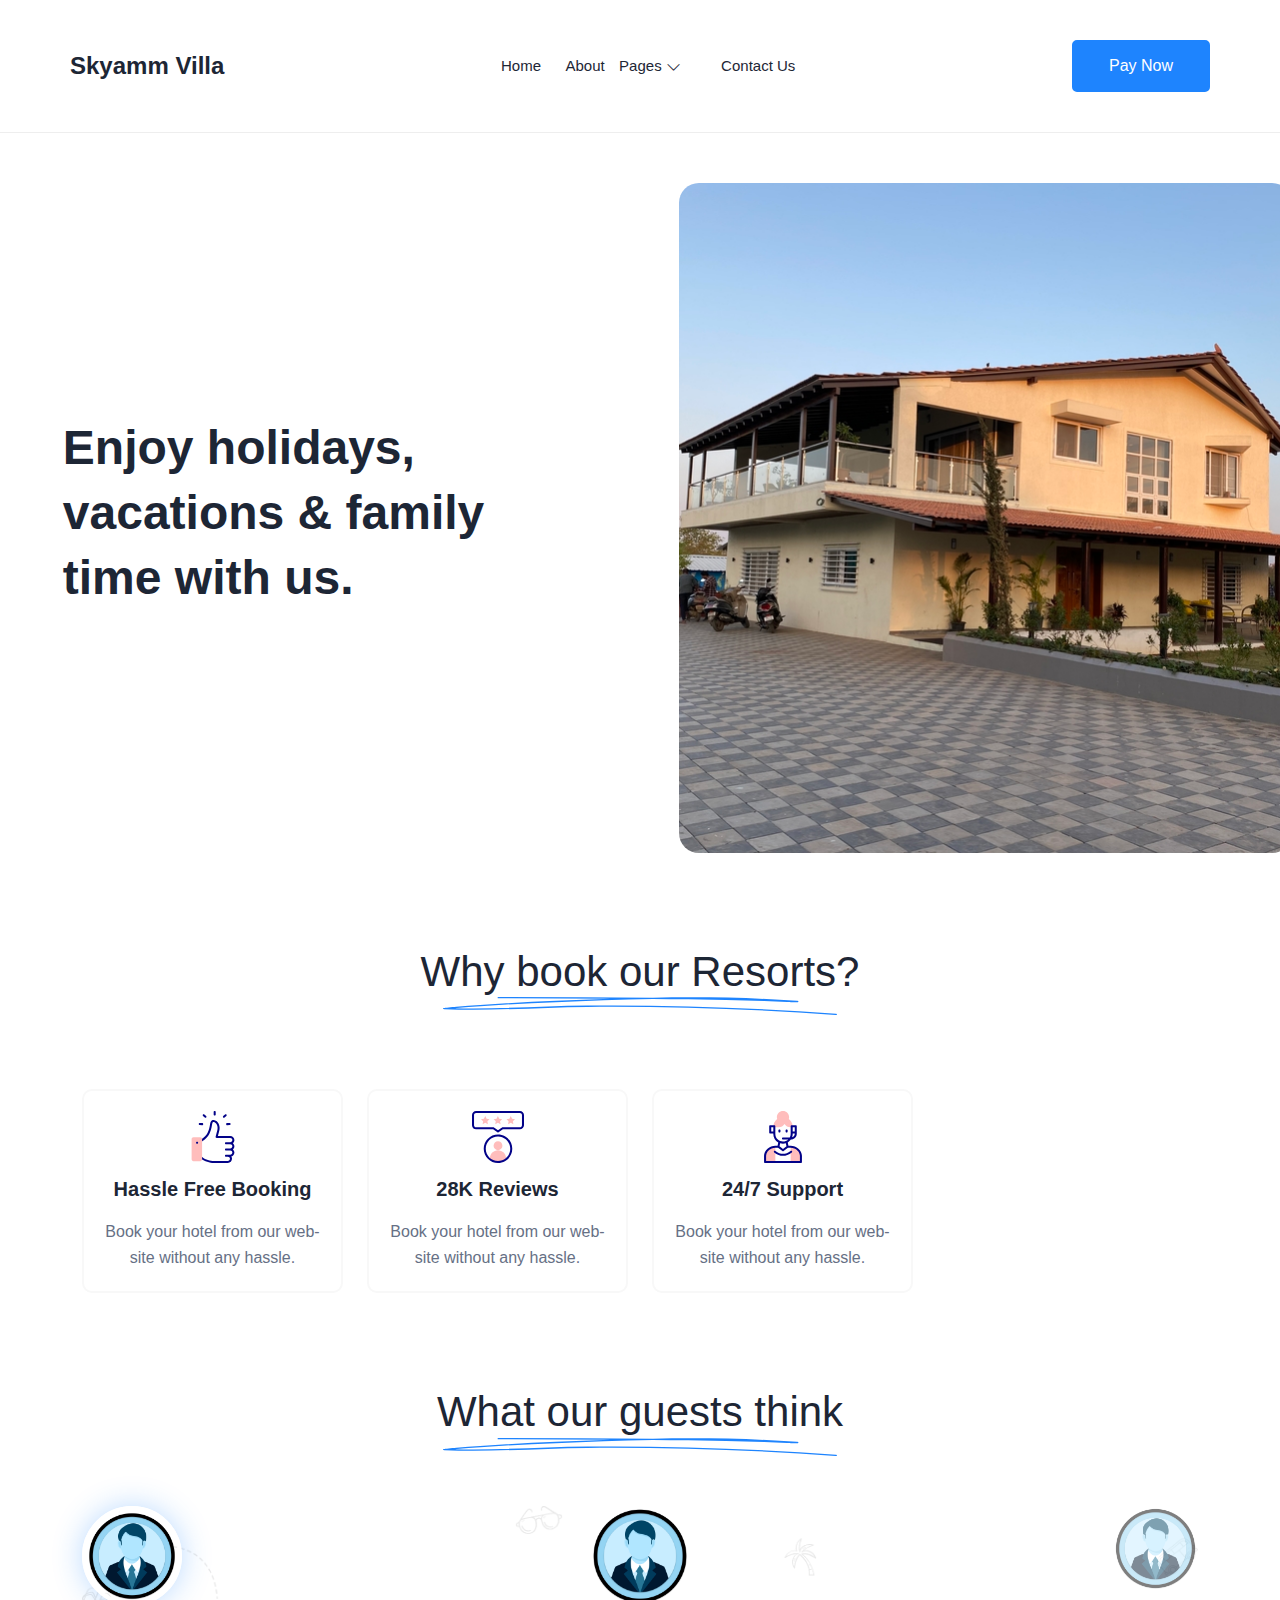
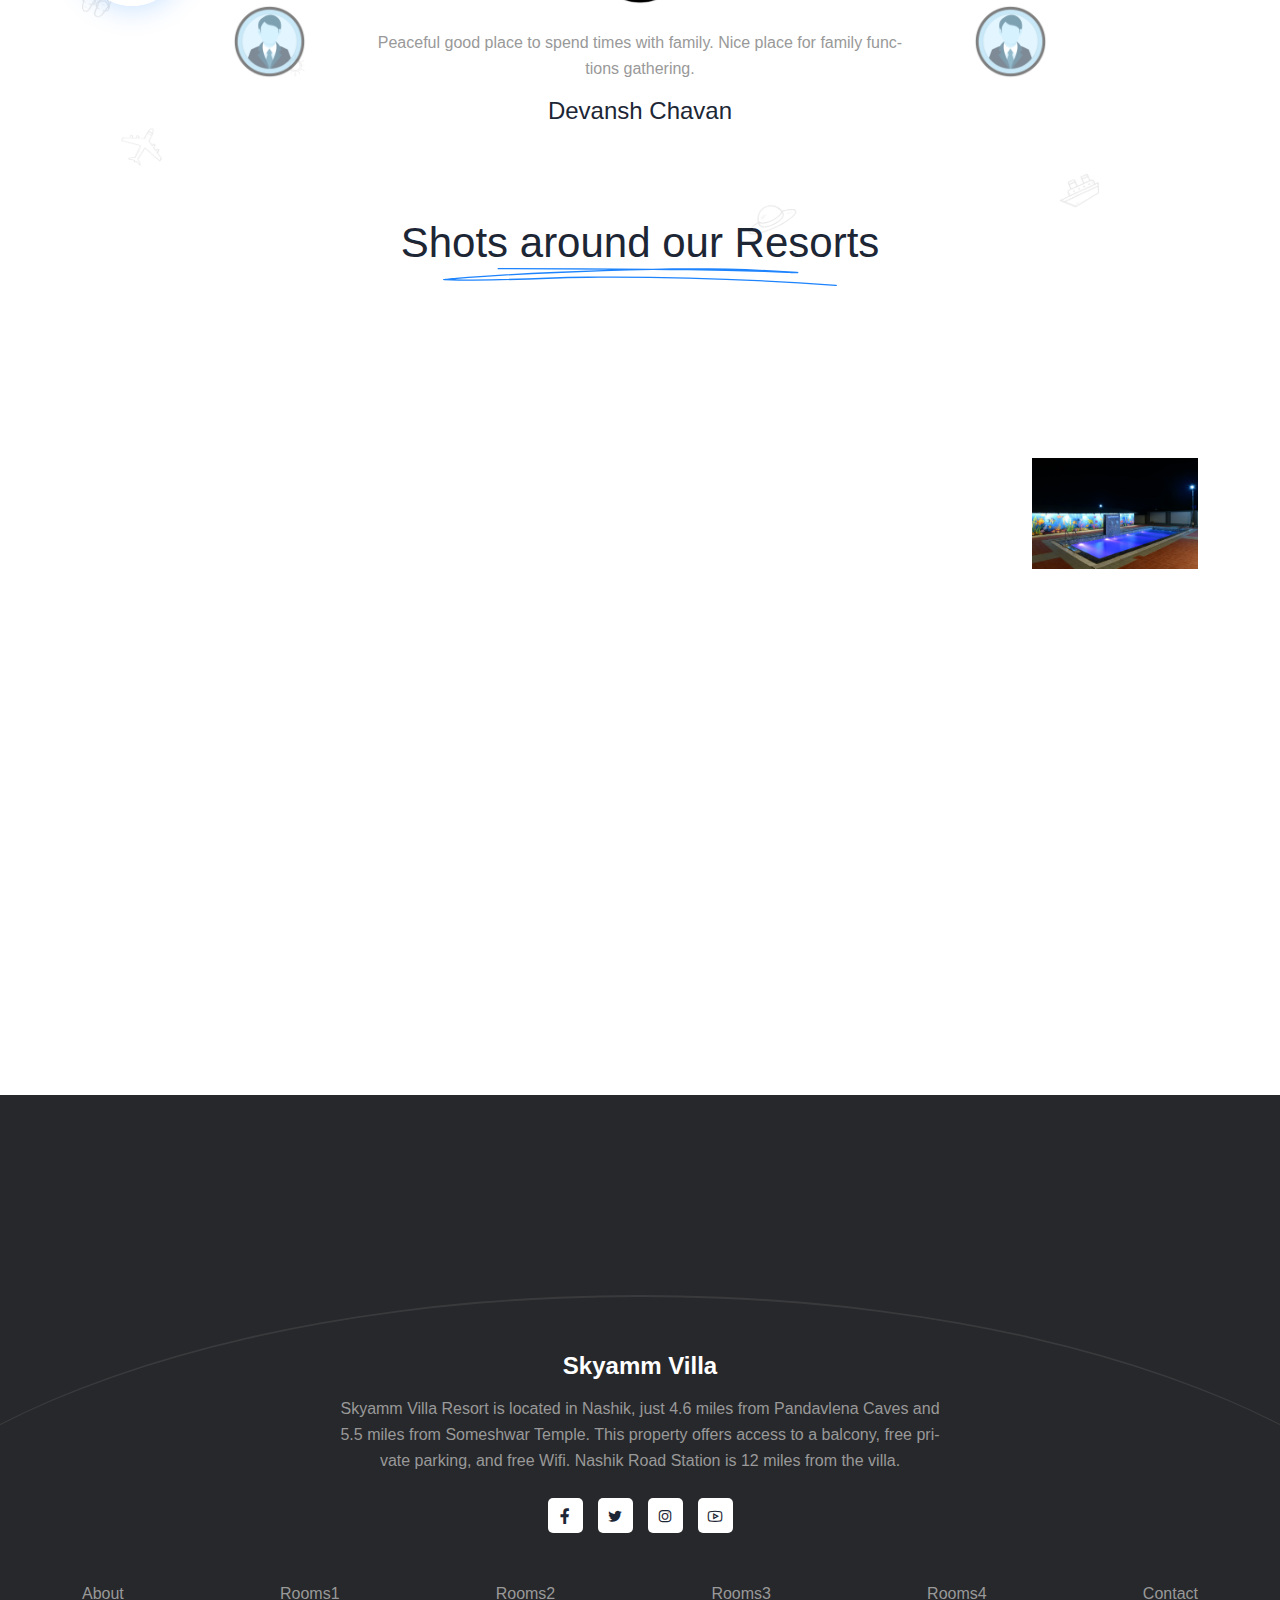
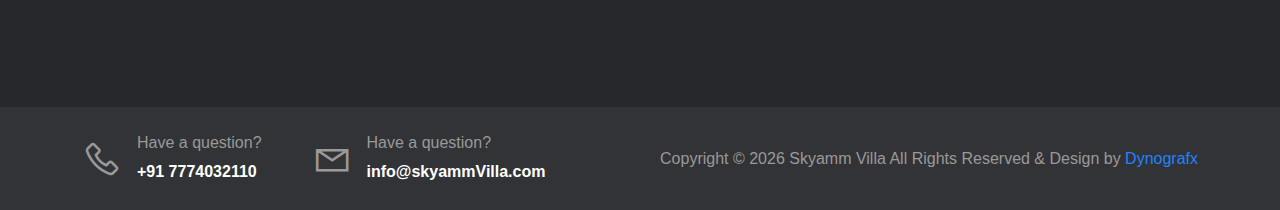
==== commit 2604e756: "updated" ====
--- a/index.html
+++ b/index.html
@@ -115,7 +115,7 @@
 <section class="booking-area pat-100 pab-50">
 <div class="container">
 <div class="section-title center-text">
-<h2 class="title"> Why book our hotels? </h2>
+<h2 class="title"> Why book our Resorts? </h2>
 <div class="section-title-shapes"> </div>
 </div>
 <div class="row gy-4 mt-5">
@@ -238,7 +238,7 @@
 <section class="shots-area pat-50 pab-50">
 <div class="container">
 <div class="section-title center-text">
-<h2 class="title"> Shots around our Hotels </h2>
+<h2 class="title"> Shots around our Resorts </h2>
 <div class="section-title-shapes"> </div>
 </div>
 <div class="imgLoaded mt-5">
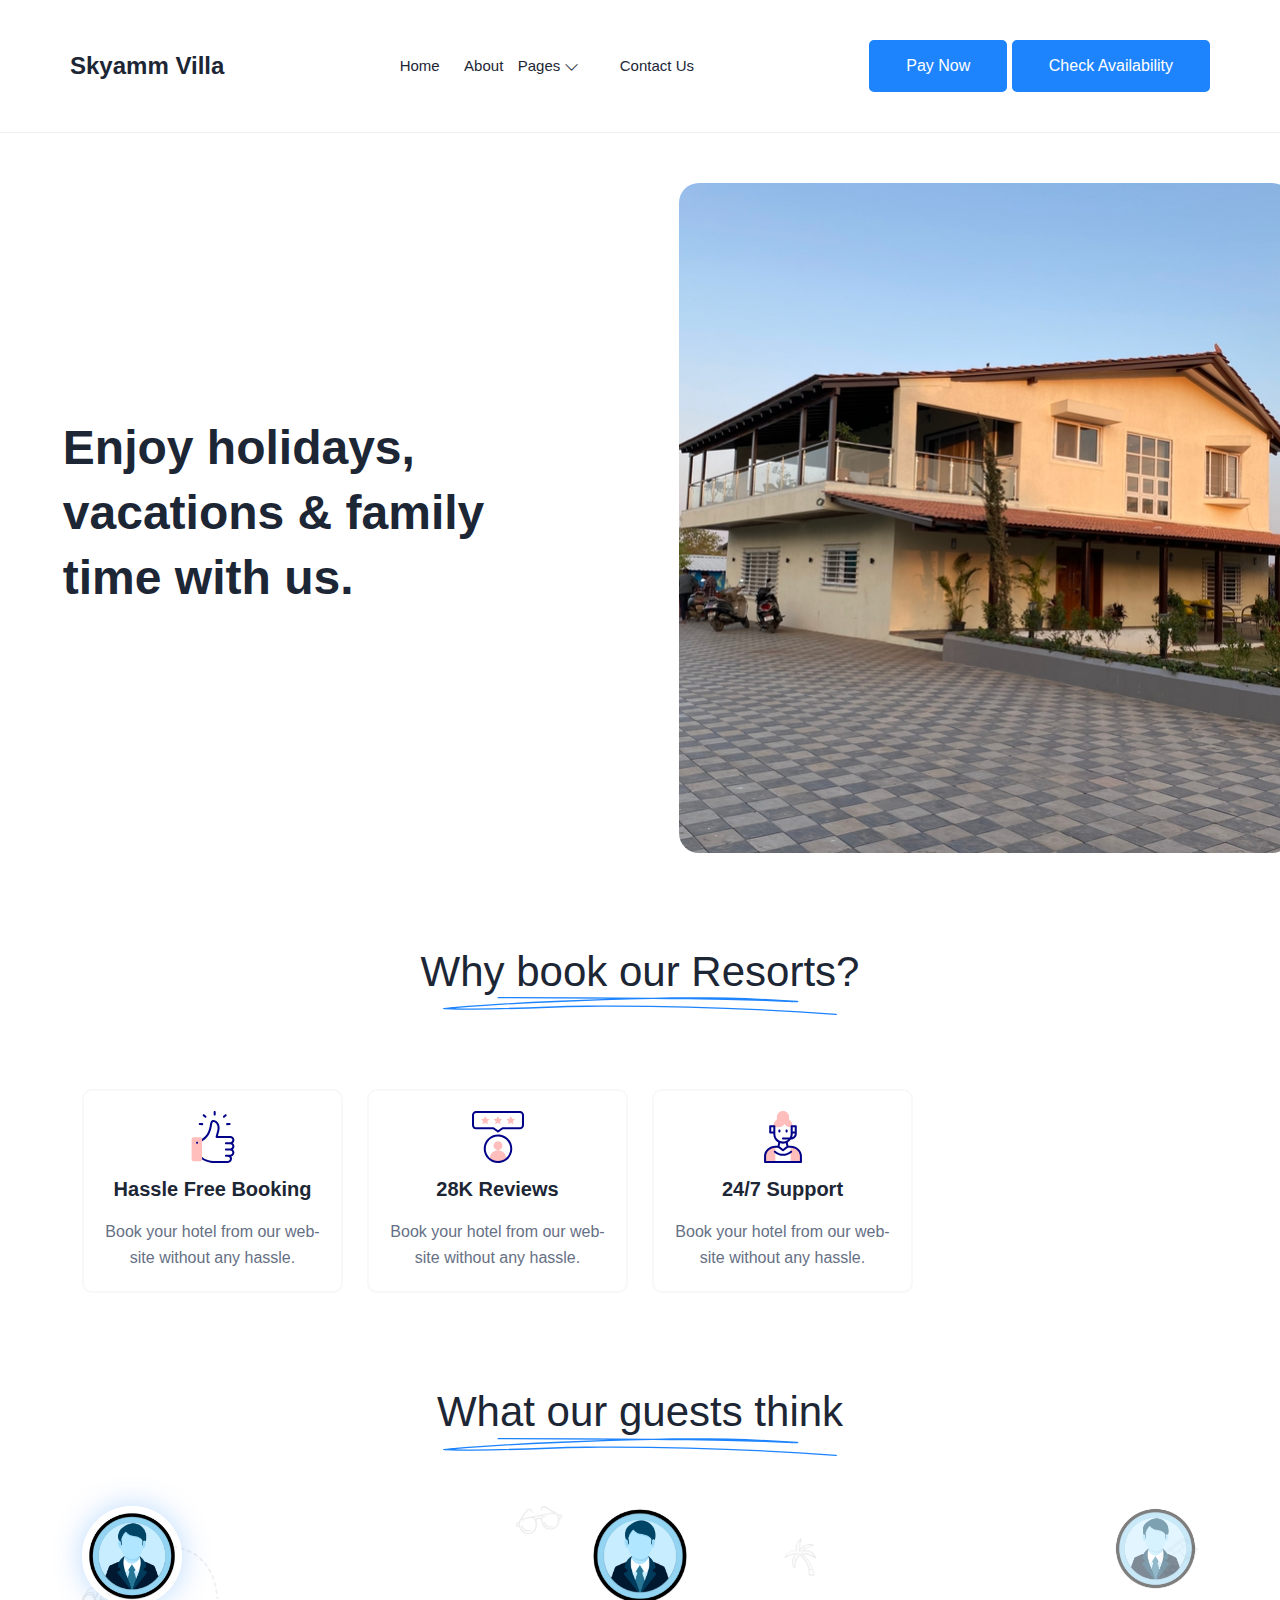
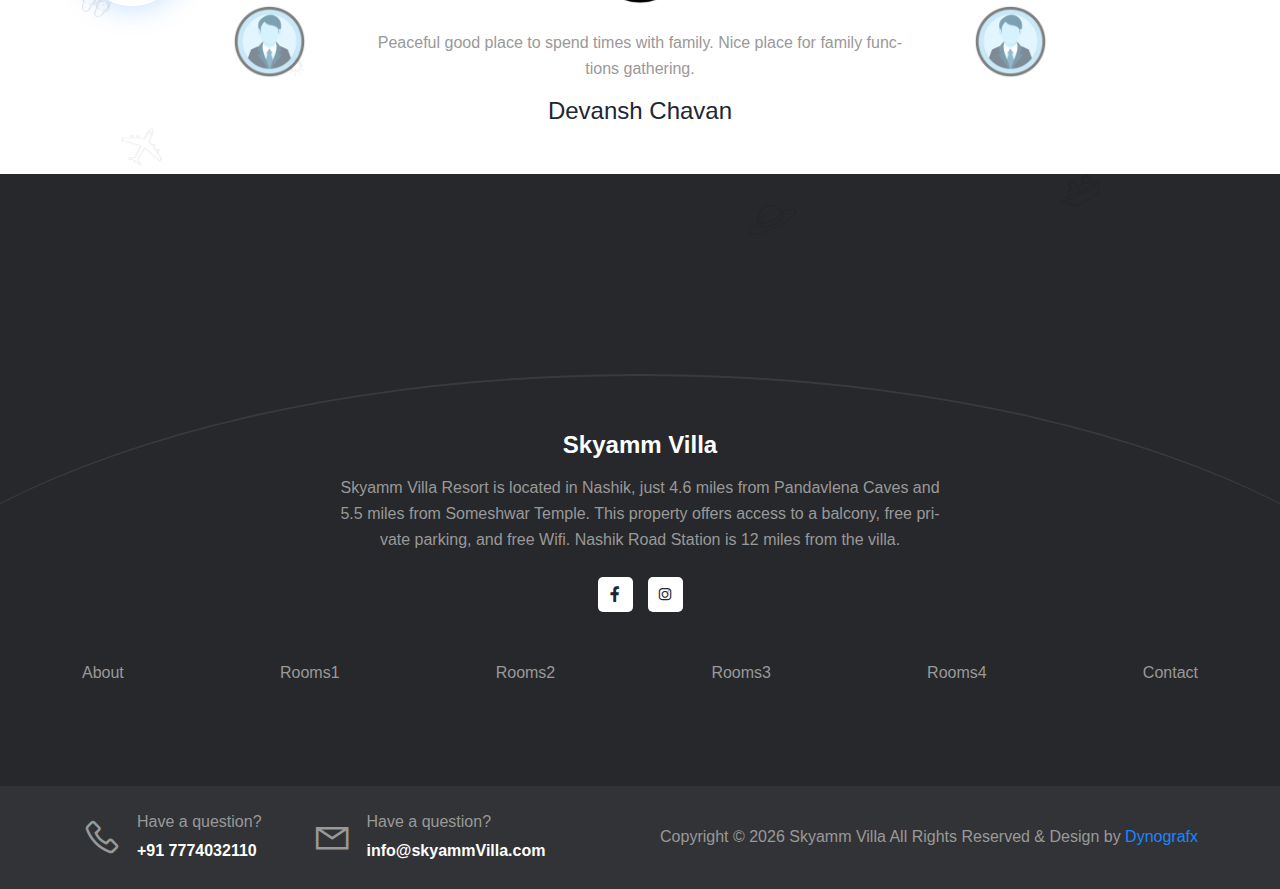
==== commit e070de0a: "update" ====
--- a/index.html
+++ b/index.html
@@ -54,6 +54,7 @@
 <li><a href="room2.html"> Room2 </a></li>
 <li><a href="room3.html"> Room3 </a></li>
 <li><a href="room4.html"> Room4 </a></li>
+<li><a href="gallery.html"> Gallery </a></li>
 
 </ul>
 </li>
@@ -66,6 +67,7 @@
 <div class="navbar-right-flex">
 <div class="btn-wrapper">
 <button id="myBtn" class="cmn-btn btn-bg-1 radius-10">Pay Now</button>
+<a href="https://docs.google.com/spreadsheets/d/1ZXkms8hQQdsNr3-izskqTO0qP7pX3i6sDnQF0O5CCpM/edit?usp=drivesdk" class="cmn-btn btn-bg-1 radius-10">Check Availability</a>
 
 <div id="myModal" class="modal">
 
@@ -89,9 +91,6 @@
 </div>
 </nav>
 
-
-
-
 </header>
 
 <div class="banner-area banner-area-one">
@@ -235,90 +234,6 @@
 </section>
 
 
-<section class="shots-area pat-50 pab-50">
-<div class="container">
-<div class="section-title center-text">
-<h2 class="title"> Shots around our Resorts </h2>
-<div class="section-title-shapes"> </div>
-</div>
-<div class="imgLoaded mt-5">
-<div class="row g-4 masonry-grid">
-<div class="col-lg-2 col-md-4 col-sm-6 grid-item">
-<div class="single-shots bg-image" style="background-image: url(assets/img/shots/shot1.jpg);">
-<a href="assets/img/shots/shot1.jpg" class="single-shots-icon gallery-popup-two">
-<i class="las la-image"></i>
-</a>
-</div>
-</div>
-
-<div class="col-lg-2 col-md-4 col-sm-6 grid-item">
-<div class="single-shots bg-image" style="background-image: url(assets/img/shots/shot2.jpg);">
-<a href="assets/img/shots/shot2.jpg" class="single-shots-icon gallery-popup-two">
-<i class="las la-image"></i>
-</a>
-</div>
-</div>
-<div class="col-lg-2 col-md-4 col-sm-6 grid-item">
-<div class="single-shots bg-image" style="background-image: url(assets/img/shots/shot3.jpg);">
-<a href="assets/img/shots/shot3.jpg" class="single-shots-icon gallery-popup-two">
-<i class="las la-image"></i>
-</a>
-</div>
-</div>
-<div class="col-lg-2 col-md-4 col-sm-6 grid-item">
-<div class="single-shots bg-image" style="background-image: url(assets/img/shots/shot4.jpg);">
-<a href="assets/img/shots/shot4.jpg" class="single-shots-icon gallery-popup-two">
-<i class="las la-image"></i>
-</a>
-</div>
-</div>
-<div class="col-lg-2 col-md-4 col-sm-6 grid-item">
-<div class="single-shots bg-image" style="background-image: url(assets/img/shots/shot10.jpg);">
-<a href="assets/img/shots/shot10.jpg" class="single-shots-icon gallery-popup-two">
-<i class="las la-image"></i>
-</a>
-</div>
-</div>
-<div class="col-lg-2 col-md-4 col-sm-6 grid-item">
-<div class="single-shots bg-image" style="background-image: url(assets/img/shots/shot11.jpg);">
-<a href="assets/img/shots/shot11.jpg" class="single-shots-icon gallery-popup-two">
-<i class="las la-image"></i>
-</a>
-</div>
-</div>
-<div class="col-lg-2 col-md-4 col-sm-6 grid-item">
-<div class="single-shots bg-image" style="background-image: url(assets/img/shots/shot12.jpg);">
-<a href="assets/img/shots/shot12.jpg" class="single-shots-icon gallery-popup-two">
-<i class="las la-image"></i>
-</a>
-</div>
-</div>
-<div class="col-lg-2 col-md-4 col-sm-6 grid-item">
-<div class="single-shots bg-image" style="background-image: url(assets/img/shots/shot13.jpeg);">
-<a href="assets/img/shots/shot13.jpeg" class="single-shots-icon gallery-popup-two">
-<i class="las la-image"></i>
-</a>
-</div>
-</div>
-<div class="col-lg-2 col-md-4 col-sm-6 grid-item">
-<div class="single-shots bg-image" style="background-image: url(assets/img/shots/shot14.jpeg);">
-<a href="assets/img/shots/shot14.jpeg" class="single-shots-icon gallery-popup-two">
-<i class="las la-image"></i>
-</a>
-</div>
-</div>
-
-</div>
-</div>
-</div>
-</section>
-
-
-
-
-
-
-
 <footer class="footer-area footer-area-one footer-border-round footer-bg-1">
 <div class="container">
 <div class="row">
@@ -334,17 +249,13 @@
 <div class="footer-widget-social mt-4">
 <ul class="footer-widget-social-list list-style-none justify-content-center">
 <li class="footer-widget-social-list-item">
-<a class="footer-widget-social-list-link" href="javascript:void(0)"> <i class="lab la-facebook-f"></i> </a>
-</li>
+<a class="footer-widget-social-list-link" href="https://www.facebook.com/Skyammvillas?mibextid=ZbWKwL"> <i class="lab la-facebook-f"></i> </a>
+</li>
+
 <li class="footer-widget-social-list-item">
-<a class="footer-widget-social-list-link" href="javascript:void(0)"> <i class="lab la-twitter"></i> </a>
-</li>
-<li class="footer-widget-social-list-item">
-<a class="footer-widget-social-list-link" href="javascript:void(0)"> <i class="lab la-instagram"></i> </a>
-</li>
-<li class="footer-widget-social-list-item">
-<a class="footer-widget-social-list-link" href="javascript:void(0)"> <i class="lab la-youtube"></i> </a>
-</li>
+<a class="footer-widget-social-list-link" href="https://instagram.com/skyammvillas?igshid=MmU2YjMzNjRlOQ=="> <i class="lab la-instagram"></i> </a>
+</li>
+
 </ul>
 </div>
 </div>
--- a/assets/css/intlTellnput.css
+++ b/assets/css/intlTellnput.css
@@ -1,929 +1,928 @@
 .iti {
+  position: relative;
+  display: inline-block; }
+  .iti * {
+    box-sizing: border-box;
+    -moz-box-sizing: border-box; }
+  .iti__hide {
+    display: none; }
+  .iti__v-hide {
+    visibility: hidden; }
+  .iti input, .iti input[type=text], .iti input[type=tel] {
     position: relative;
-    display: inline-block; }
-    .iti * {
-      box-sizing: border-box;
-      -moz-box-sizing: border-box; }
-    .iti__hide {
-      display: none; }
-    .iti__v-hide {
-      visibility: hidden; }
-    .iti input, .iti input[type=text], .iti input[type=tel] {
-      position: relative;
-      z-index: 0;
-      margin-top: 0 !important;
-      margin-bottom: 0 !important;
-      padding-right: 36px;
-      margin-right: 0; }
-    .iti__flag-container {
-      position: absolute;
-      top: 0;
-      bottom: 0;
-      right: 0;
-      padding: 1px; }
-    .iti__selected-flag {
-      z-index: 1;
-      position: relative;
-      display: flex;
-      align-items: center;
-      height: 100%;
-      padding: 0 6px 0 8px; }
-    .iti__arrow {
-      margin-left: 6px;
-      width: 0;
-      height: 0;
-      border-left: 3px solid transparent;
-      border-right: 3px solid transparent;
-      border-top: 4px solid #555; }
-      .iti__arrow--up {
-        border-top: none;
-        border-bottom: 4px solid #555; }
-    .iti__country-list {
-      position: absolute;
-      z-index: 2;
-      list-style: none;
-      text-align: left;
-      padding: 0;
-      margin: 0 0 0 -1px;
-      box-shadow: 1px 1px 4px rgba(0, 0, 0, 0.2);
-      background-color: white;
-      border: 1px solid #CCC;
-      white-space: nowrap;
-      max-height: 200px;
-      overflow-y: scroll;
-      -webkit-overflow-scrolling: touch; }
-      .iti__country-list--dropup {
-        bottom: 100%;
-        margin-bottom: -1px; }
-      @media (max-width: 500px) {
-        .iti__country-list {
-          white-space: normal; } }
-    .iti__flag-box {
-      display: inline-block;
-      width: 20px; }
-    .iti__divider {
-      padding-bottom: 5px;
-      margin-bottom: 5px;
-      border-bottom: 1px solid #CCC; }
-    .iti__country {
-      padding: 5px 10px;
-      outline: none; }
-    .iti__dial-code {
-      color: #999; }
-    .iti__country.iti__highlight {
+    z-index: 0;
+    margin-top: 0 !important;
+    margin-bottom: 0 !important;
+    padding-right: 36px;
+    margin-right: 0; }
+  .iti__flag-container {
+    position: absolute;
+    top: 0;
+    bottom: 0;
+    right: 0;
+    padding: 1px; }
+  .iti__selected-flag {
+    z-index: 1;
+    position: relative;
+    display: flex;
+    align-items: center;
+    height: 100%;
+    padding: 0 6px 0 8px; }
+  .iti__arrow {
+    margin-left: 6px;
+    width: 0;
+    height: 0;
+    border-left: 3px solid transparent;
+    border-right: 3px solid transparent;
+    border-top: 4px solid #555; }
+    .iti__arrow--up {
+      border-top: none;
+      border-bottom: 4px solid #555; }
+  .iti__country-list {
+    position: absolute;
+    z-index: 2;
+    list-style: none;
+    text-align: left;
+    padding: 0;
+    margin: 0 0 0 -1px;
+    box-shadow: 1px 1px 4px rgba(0, 0, 0, 0.2);
+    background-color: white;
+    border: 1px solid #CCC;
+    white-space: nowrap;
+    max-height: 200px;
+    overflow-y: scroll;
+    -webkit-overflow-scrolling: touch; }
+    .iti__country-list--dropup {
+      bottom: 100%;
+      margin-bottom: -1px; }
+    @media (max-width: 500px) {
+      .iti__country-list {
+        white-space: normal; } }
+  .iti__flag-box {
+    display: inline-block;
+    width: 20px; }
+  .iti__divider {
+    padding-bottom: 5px;
+    margin-bottom: 5px;
+    border-bottom: 1px solid #CCC; }
+  .iti__country {
+    padding: 5px 10px;
+    outline: none; }
+  .iti__dial-code {
+    color: #999; }
+  .iti__country.iti__highlight {
+    background-color: rgba(0, 0, 0, 0.05); }
+  .iti__flag-box, .iti__country-name, .iti__dial-code {
+    vertical-align: middle; }
+  .iti__flag-box, .iti__country-name {
+    margin-right: 6px; }
+  .iti--allow-dropdown input, .iti--allow-dropdown input[type=text], .iti--allow-dropdown input[type=tel], .iti--separate-dial-code input, .iti--separate-dial-code input[type=text], .iti--separate-dial-code input[type=tel] {
+    padding-right: 6px;
+    padding-left: 52px;
+    margin-left: 0; }
+  .iti--allow-dropdown .iti__flag-container, .iti--separate-dial-code .iti__flag-container {
+    right: auto;
+    left: 0; }
+  .iti--allow-dropdown .iti__flag-container:hover {
+    cursor: pointer; }
+    .iti--allow-dropdown .iti__flag-container:hover .iti__selected-flag {
       background-color: rgba(0, 0, 0, 0.05); }
-    .iti__flag-box, .iti__country-name, .iti__dial-code {
-      vertical-align: middle; }
-    .iti__flag-box, .iti__country-name {
-      margin-right: 6px; }
-    .iti--allow-dropdown input, .iti--allow-dropdown input[type=text], .iti--allow-dropdown input[type=tel], .iti--separate-dial-code input, .iti--separate-dial-code input[type=text], .iti--separate-dial-code input[type=tel] {
-      padding-right: 6px;
-      padding-left: 52px;
-      margin-left: 0; }
-    .iti--allow-dropdown .iti__flag-container, .iti--separate-dial-code .iti__flag-container {
-      right: auto;
-      left: 0; }
-    .iti--allow-dropdown .iti__flag-container:hover {
+  .iti--allow-dropdown input[disabled] + .iti__flag-container:hover,
+  .iti--allow-dropdown input[readonly] + .iti__flag-container:hover {
+    cursor: default; }
+    .iti--allow-dropdown input[disabled] + .iti__flag-container:hover .iti__selected-flag,
+    .iti--allow-dropdown input[readonly] + .iti__flag-container:hover .iti__selected-flag {
+      background-color: transparent; }
+  .iti--separate-dial-code .iti__selected-flag {
+    background-color: rgba(0, 0, 0, 0.05); }
+  .iti--separate-dial-code .iti__selected-dial-code {
+    margin-left: 6px; }
+  .iti--container {
+    position: absolute;
+    top: -1000px;
+    left: -1000px;
+    z-index: 1060;
+    padding: 1px; }
+    .iti--container:hover {
       cursor: pointer; }
-      .iti--allow-dropdown .iti__flag-container:hover .iti__selected-flag {
-        background-color: rgba(0, 0, 0, 0.05); }
-    .iti--allow-dropdown input[disabled] + .iti__flag-container:hover,
-    .iti--allow-dropdown input[readonly] + .iti__flag-container:hover {
-      cursor: default; }
-      .iti--allow-dropdown input[disabled] + .iti__flag-container:hover .iti__selected-flag,
-      .iti--allow-dropdown input[readonly] + .iti__flag-container:hover .iti__selected-flag {
-        background-color: transparent; }
-    .iti--separate-dial-code .iti__selected-flag {
-      background-color: rgba(0, 0, 0, 0.05); }
-    .iti--separate-dial-code .iti__selected-dial-code {
-      margin-left: 6px; }
-    .iti--container {
-      position: absolute;
-      top: -1000px;
-      left: -1000px;
-      z-index: 1060;
-      padding: 1px; }
-      .iti--container:hover {
-        cursor: pointer; }
-  
-  .iti-mobile .iti--container {
-    top: 30px;
-    bottom: 30px;
-    left: 30px;
-    right: 30px;
-    position: fixed; }
-  
-  .iti-mobile .iti__country-list {
-    max-height: 100%;
-    width: 100%; }
-  
-  .iti-mobile .iti__country {
-    padding: 10px 10px;
-    line-height: 1.5em; }
-  
-  .iti__flag {
-    width: 20px; }
-    .iti__flag.iti__be {
-      width: 18px; }
-    .iti__flag.iti__ch {
-      width: 15px; }
-    .iti__flag.iti__mc {
-      width: 19px; }
-    .iti__flag.iti__ne {
-      width: 18px; }
-    .iti__flag.iti__np {
-      width: 13px; }
-    .iti__flag.iti__va {
-      width: 15px; }
-    @media (-webkit-min-device-pixel-ratio: 2), (min-resolution: 192dpi) {
-      .iti__flag {
-        background-size: 5652px 15px; } }
-    .iti__flag.iti__ac {
-      height: 10px;
-      background-position: 0px 0px; }
-    .iti__flag.iti__ad {
-      height: 14px;
-      background-position: -22px 0px; }
-    .iti__flag.iti__ae {
-      height: 10px;
-      background-position: -44px 0px; }
-    .iti__flag.iti__af {
-      height: 14px;
-      background-position: -66px 0px; }
-    .iti__flag.iti__ag {
-      height: 14px;
-      background-position: -88px 0px; }
-    .iti__flag.iti__ai {
-      height: 10px;
-      background-position: -110px 0px; }
-    .iti__flag.iti__al {
-      height: 15px;
-      background-position: -132px 0px; }
-    .iti__flag.iti__am {
-      height: 10px;
-      background-position: -154px 0px; }
-    .iti__flag.iti__ao {
-      height: 14px;
-      background-position: -176px 0px; }
-    .iti__flag.iti__aq {
-      height: 14px;
-      background-position: -198px 0px; }
-    .iti__flag.iti__ar {
-      height: 13px;
-      background-position: -220px 0px; }
-    .iti__flag.iti__as {
-      height: 10px;
-      background-position: -242px 0px; }
-    .iti__flag.iti__at {
-      height: 14px;
-      background-position: -264px 0px; }
-    .iti__flag.iti__au {
-      height: 10px;
-      background-position: -286px 0px; }
-    .iti__flag.iti__aw {
-      height: 14px;
-      background-position: -308px 0px; }
-    .iti__flag.iti__ax {
-      height: 13px;
-      background-position: -330px 0px; }
-    .iti__flag.iti__az {
-      height: 10px;
-      background-position: -352px 0px; }
-    .iti__flag.iti__ba {
-      height: 10px;
-      background-position: -374px 0px; }
-    .iti__flag.iti__bb {
-      height: 14px;
-      background-position: -396px 0px; }
-    .iti__flag.iti__bd {
-      height: 12px;
-      background-position: -418px 0px; }
-    .iti__flag.iti__be {
-      height: 15px;
-      background-position: -440px 0px; }
-    .iti__flag.iti__bf {
-      height: 14px;
-      background-position: -460px 0px; }
-    .iti__flag.iti__bg {
-      height: 12px;
-      background-position: -482px 0px; }
-    .iti__flag.iti__bh {
-      height: 12px;
-      background-position: -504px 0px; }
-    .iti__flag.iti__bi {
-      height: 12px;
-      background-position: -526px 0px; }
-    .iti__flag.iti__bj {
-      height: 14px;
-      background-position: -548px 0px; }
-    .iti__flag.iti__bl {
-      height: 14px;
-      background-position: -570px 0px; }
-    .iti__flag.iti__bm {
-      height: 10px;
-      background-position: -592px 0px; }
-    .iti__flag.iti__bn {
-      height: 10px;
-      background-position: -614px 0px; }
-    .iti__flag.iti__bo {
-      height: 14px;
-      background-position: -636px 0px; }
-    .iti__flag.iti__bq {
-      height: 14px;
-      background-position: -658px 0px; }
-    .iti__flag.iti__br {
-      height: 14px;
-      background-position: -680px 0px; }
-    .iti__flag.iti__bs {
-      height: 10px;
-      background-position: -702px 0px; }
-    .iti__flag.iti__bt {
-      height: 14px;
-      background-position: -724px 0px; }
-    .iti__flag.iti__bv {
-      height: 15px;
-      background-position: -746px 0px; }
-    .iti__flag.iti__bw {
-      height: 14px;
-      background-position: -768px 0px; }
-    .iti__flag.iti__by {
-      height: 10px;
-      background-position: -790px 0px; }
-    .iti__flag.iti__bz {
-      height: 14px;
-      background-position: -812px 0px; }
-    .iti__flag.iti__ca {
-      height: 10px;
-      background-position: -834px 0px; }
-    .iti__flag.iti__cc {
-      height: 10px;
-      background-position: -856px 0px; }
-    .iti__flag.iti__cd {
-      height: 15px;
-      background-position: -878px 0px; }
-    .iti__flag.iti__cf {
-      height: 14px;
-      background-position: -900px 0px; }
-    .iti__flag.iti__cg {
-      height: 14px;
-      background-position: -922px 0px; }
-    .iti__flag.iti__ch {
-      height: 15px;
-      background-position: -944px 0px; }
-    .iti__flag.iti__ci {
-      height: 14px;
-      background-position: -961px 0px; }
-    .iti__flag.iti__ck {
-      height: 10px;
-      background-position: -983px 0px; }
-    .iti__flag.iti__cl {
-      height: 14px;
-      background-position: -1005px 0px; }
-    .iti__flag.iti__cm {
-      height: 14px;
-      background-position: -1027px 0px; }
-    .iti__flag.iti__cn {
-      height: 14px;
-      background-position: -1049px 0px; }
-    .iti__flag.iti__co {
-      height: 14px;
-      background-position: -1071px 0px; }
-    .iti__flag.iti__cp {
-      height: 14px;
-      background-position: -1093px 0px; }
-    .iti__flag.iti__cr {
-      height: 12px;
-      background-position: -1115px 0px; }
-    .iti__flag.iti__cu {
-      height: 10px;
-      background-position: -1137px 0px; }
-    .iti__flag.iti__cv {
-      height: 12px;
-      background-position: -1159px 0px; }
-    .iti__flag.iti__cw {
-      height: 14px;
-      background-position: -1181px 0px; }
-    .iti__flag.iti__cx {
-      height: 10px;
-      background-position: -1203px 0px; }
-    .iti__flag.iti__cy {
-      height: 14px;
-      background-position: -1225px 0px; }
-    .iti__flag.iti__cz {
-      height: 14px;
-      background-position: -1247px 0px; }
-    .iti__flag.iti__de {
-      height: 12px;
-      background-position: -1269px 0px; }
-    .iti__flag.iti__dg {
-      height: 10px;
-      background-position: -1291px 0px; }
-    .iti__flag.iti__dj {
-      height: 14px;
-      background-position: -1313px 0px; }
-    .iti__flag.iti__dk {
-      height: 15px;
-      background-position: -1335px 0px; }
-    .iti__flag.iti__dm {
-      height: 10px;
-      background-position: -1357px 0px; }
-    .iti__flag.iti__do {
-      height: 14px;
-      background-position: -1379px 0px; }
-    .iti__flag.iti__dz {
-      height: 14px;
-      background-position: -1401px 0px; }
-    .iti__flag.iti__ea {
-      height: 14px;
-      background-position: -1423px 0px; }
-    .iti__flag.iti__ec {
-      height: 14px;
-      background-position: -1445px 0px; }
-    .iti__flag.iti__ee {
-      height: 13px;
-      background-position: -1467px 0px; }
-    .iti__flag.iti__eg {
-      height: 14px;
-      background-position: -1489px 0px; }
-    .iti__flag.iti__eh {
-      height: 10px;
-      background-position: -1511px 0px; }
-    .iti__flag.iti__er {
-      height: 10px;
-      background-position: -1533px 0px; }
-    .iti__flag.iti__es {
-      height: 14px;
-      background-position: -1555px 0px; }
-    .iti__flag.iti__et {
-      height: 10px;
-      background-position: -1577px 0px; }
-    .iti__flag.iti__eu {
-      height: 14px;
-      background-position: -1599px 0px; }
-    .iti__flag.iti__fi {
-      height: 12px;
-      background-position: -1621px 0px; }
-    .iti__flag.iti__fj {
-      height: 10px;
-      background-position: -1643px 0px; }
-    .iti__flag.iti__fk {
-      height: 10px;
-      background-position: -1665px 0px; }
-    .iti__flag.iti__fm {
-      height: 11px;
-      background-position: -1687px 0px; }
-    .iti__flag.iti__fo {
-      height: 15px;
-      background-position: -1709px 0px; }
-    .iti__flag.iti__fr {
-      height: 14px;
-      background-position: -1731px 0px; }
-    .iti__flag.iti__ga {
-      height: 15px;
-      background-position: -1753px 0px; }
-    .iti__flag.iti__gb {
-      height: 10px;
-      background-position: -1775px 0px; }
-    .iti__flag.iti__gd {
-      height: 12px;
-      background-position: -1797px 0px; }
-    .iti__flag.iti__ge {
-      height: 14px;
-      background-position: -1819px 0px; }
-    .iti__flag.iti__gf {
-      height: 14px;
-      background-position: -1841px 0px; }
-    .iti__flag.iti__gg {
-      height: 14px;
-      background-position: -1863px 0px; }
-    .iti__flag.iti__gh {
-      height: 14px;
-      background-position: -1885px 0px; }
-    .iti__flag.iti__gi {
-      height: 10px;
-      background-position: -1907px 0px; }
-    .iti__flag.iti__gl {
-      height: 14px;
-      background-position: -1929px 0px; }
-    .iti__flag.iti__gm {
-      height: 14px;
-      background-position: -1951px 0px; }
-    .iti__flag.iti__gn {
-      height: 14px;
-      background-position: -1973px 0px; }
-    .iti__flag.iti__gp {
-      height: 14px;
-      background-position: -1995px 0px; }
-    .iti__flag.iti__gq {
-      height: 14px;
-      background-position: -2017px 0px; }
-    .iti__flag.iti__gr {
-      height: 14px;
-      background-position: -2039px 0px; }
-    .iti__flag.iti__gs {
-      height: 10px;
-      background-position: -2061px 0px; }
-    .iti__flag.iti__gt {
-      height: 13px;
-      background-position: -2083px 0px; }
-    .iti__flag.iti__gu {
-      height: 11px;
-      background-position: -2105px 0px; }
-    .iti__flag.iti__gw {
-      height: 10px;
-      background-position: -2127px 0px; }
-    .iti__flag.iti__gy {
-      height: 12px;
-      background-position: -2149px 0px; }
-    .iti__flag.iti__hk {
-      height: 14px;
-      background-position: -2171px 0px; }
-    .iti__flag.iti__hm {
-      height: 10px;
-      background-position: -2193px 0px; }
-    .iti__flag.iti__hn {
-      height: 10px;
-      background-position: -2215px 0px; }
-    .iti__flag.iti__hr {
-      height: 10px;
-      background-position: -2237px 0px; }
-    .iti__flag.iti__ht {
-      height: 12px;
-      background-position: -2259px 0px; }
-    .iti__flag.iti__hu {
-      height: 10px;
-      background-position: -2281px 0px; }
-    .iti__flag.iti__ic {
-      height: 14px;
-      background-position: -2303px 0px; }
-    .iti__flag.iti__id {
-      height: 14px;
-      background-position: -2325px 0px; }
-    .iti__flag.iti__ie {
-      height: 10px;
-      background-position: -2347px 0px; }
-    .iti__flag.iti__il {
-      height: 15px;
-      background-position: -2369px 0px; }
-    .iti__flag.iti__im {
-      height: 10px;
-      background-position: -2391px 0px; }
-    .iti__flag.iti__in {
-      height: 14px;
-      background-position: -2413px 0px; }
-    .iti__flag.iti__io {
-      height: 10px;
-      background-position: -2435px 0px; }
-    .iti__flag.iti__iq {
-      height: 14px;
-      background-position: -2457px 0px; }
-    .iti__flag.iti__ir {
-      height: 12px;
-      background-position: -2479px 0px; }
-    .iti__flag.iti__is {
-      height: 15px;
-      background-position: -2501px 0px; }
-    .iti__flag.iti__it {
-      height: 14px;
-      background-position: -2523px 0px; }
-    .iti__flag.iti__je {
-      height: 12px;
-      background-position: -2545px 0px; }
-    .iti__flag.iti__jm {
-      height: 10px;
-      background-position: -2567px 0px; }
-    .iti__flag.iti__jo {
-      height: 10px;
-      background-position: -2589px 0px; }
-    .iti__flag.iti__jp {
-      height: 14px;
-      background-position: -2611px 0px; }
-    .iti__flag.iti__ke {
-      height: 14px;
-      background-position: -2633px 0px; }
-    .iti__flag.iti__kg {
-      height: 12px;
-      background-position: -2655px 0px; }
-    .iti__flag.iti__kh {
-      height: 13px;
-      background-position: -2677px 0px; }
-    .iti__flag.iti__ki {
-      height: 10px;
-      background-position: -2699px 0px; }
-    .iti__flag.iti__km {
-      height: 12px;
-      background-position: -2721px 0px; }
-    .iti__flag.iti__kn {
-      height: 14px;
-      background-position: -2743px 0px; }
-    .iti__flag.iti__kp {
-      height: 10px;
-      background-position: -2765px 0px; }
-    .iti__flag.iti__kr {
-      height: 14px;
-      background-position: -2787px 0px; }
-    .iti__flag.iti__kw {
-      height: 10px;
-      background-position: -2809px 0px; }
-    .iti__flag.iti__ky {
-      height: 10px;
-      background-position: -2831px 0px; }
-    .iti__flag.iti__kz {
-      height: 10px;
-      background-position: -2853px 0px; }
-    .iti__flag.iti__la {
-      height: 14px;
-      background-position: -2875px 0px; }
-    .iti__flag.iti__lb {
-      height: 14px;
-      background-position: -2897px 0px; }
-    .iti__flag.iti__lc {
-      height: 10px;
-      background-position: -2919px 0px; }
-    .iti__flag.iti__li {
-      height: 12px;
-      background-position: -2941px 0px; }
-    .iti__flag.iti__lk {
-      height: 10px;
-      background-position: -2963px 0px; }
-    .iti__flag.iti__lr {
-      height: 11px;
-      background-position: -2985px 0px; }
-    .iti__flag.iti__ls {
-      height: 14px;
-      background-position: -3007px 0px; }
-    .iti__flag.iti__lt {
-      height: 12px;
-      background-position: -3029px 0px; }
-    .iti__flag.iti__lu {
-      height: 12px;
-      background-position: -3051px 0px; }
-    .iti__flag.iti__lv {
-      height: 10px;
-      background-position: -3073px 0px; }
-    .iti__flag.iti__ly {
-      height: 10px;
-      background-position: -3095px 0px; }
-    .iti__flag.iti__ma {
-      height: 14px;
-      background-position: -3117px 0px; }
-    .iti__flag.iti__mc {
-      height: 15px;
-      background-position: -3139px 0px; }
-    .iti__flag.iti__md {
-      height: 10px;
-      background-position: -3160px 0px; }
-    .iti__flag.iti__me {
-      height: 10px;
-      background-position: -3182px 0px; }
-    .iti__flag.iti__mf {
-      height: 14px;
-      background-position: -3204px 0px; }
-    .iti__flag.iti__mg {
-      height: 14px;
-      background-position: -3226px 0px; }
-    .iti__flag.iti__mh {
-      height: 11px;
-      background-position: -3248px 0px; }
-    .iti__flag.iti__mk {
-      height: 10px;
-      background-position: -3270px 0px; }
-    .iti__flag.iti__ml {
-      height: 14px;
-      background-position: -3292px 0px; }
-    .iti__flag.iti__mm {
-      height: 14px;
-      background-position: -3314px 0px; }
-    .iti__flag.iti__mn {
-      height: 10px;
-      background-position: -3336px 0px; }
-    .iti__flag.iti__mo {
-      height: 14px;
-      background-position: -3358px 0px; }
-    .iti__flag.iti__mp {
-      height: 10px;
-      background-position: -3380px 0px; }
-    .iti__flag.iti__mq {
-      height: 14px;
-      background-position: -3402px 0px; }
-    .iti__flag.iti__mr {
-      height: 14px;
-      background-position: -3424px 0px; }
-    .iti__flag.iti__ms {
-      height: 10px;
-      background-position: -3446px 0px; }
-    .iti__flag.iti__mt {
-      height: 14px;
-      background-position: -3468px 0px; }
-    .iti__flag.iti__mu {
-      height: 14px;
-      background-position: -3490px 0px; }
-    .iti__flag.iti__mv {
-      height: 14px;
-      background-position: -3512px 0px; }
-    .iti__flag.iti__mw {
-      height: 14px;
-      background-position: -3534px 0px; }
-    .iti__flag.iti__mx {
-      height: 12px;
-      background-position: -3556px 0px; }
-    .iti__flag.iti__my {
-      height: 10px;
-      background-position: -3578px 0px; }
-    .iti__flag.iti__mz {
-      height: 14px;
-      background-position: -3600px 0px; }
-    .iti__flag.iti__na {
-      height: 14px;
-      background-position: -3622px 0px; }
-    .iti__flag.iti__nc {
-      height: 10px;
-      background-position: -3644px 0px; }
-    .iti__flag.iti__ne {
-      height: 15px;
-      background-position: -3666px 0px; }
-    .iti__flag.iti__nf {
-      height: 10px;
-      background-position: -3686px 0px; }
-    .iti__flag.iti__ng {
-      height: 10px;
-      background-position: -3708px 0px; }
-    .iti__flag.iti__ni {
-      height: 12px;
-      background-position: -3730px 0px; }
-    .iti__flag.iti__nl {
-      height: 14px;
-      background-position: -3752px 0px; }
-    .iti__flag.iti__no {
-      height: 15px;
-      background-position: -3774px 0px; }
-    .iti__flag.iti__np {
-      height: 15px;
-      background-position: -3796px 0px; }
-    .iti__flag.iti__nr {
-      height: 10px;
-      background-position: -3811px 0px; }
-    .iti__flag.iti__nu {
-      height: 10px;
-      background-position: -3833px 0px; }
-    .iti__flag.iti__nz {
-      height: 10px;
-      background-position: -3855px 0px; }
-    .iti__flag.iti__om {
-      height: 10px;
-      background-position: -3877px 0px; }
-    .iti__flag.iti__pa {
-      height: 14px;
-      background-position: -3899px 0px; }
-    .iti__flag.iti__pe {
-      height: 14px;
-      background-position: -3921px 0px; }
-    .iti__flag.iti__pf {
-      height: 14px;
-      background-position: -3943px 0px; }
-    .iti__flag.iti__pg {
-      height: 15px;
-      background-position: -3965px 0px; }
-    .iti__flag.iti__ph {
-      height: 10px;
-      background-position: -3987px 0px; }
-    .iti__flag.iti__pk {
-      height: 14px;
-      background-position: -4009px 0px; }
-    .iti__flag.iti__pl {
-      height: 13px;
-      background-position: -4031px 0px; }
-    .iti__flag.iti__pm {
-      height: 14px;
-      background-position: -4053px 0px; }
-    .iti__flag.iti__pn {
-      height: 10px;
-      background-position: -4075px 0px; }
-    .iti__flag.iti__pr {
-      height: 14px;
-      background-position: -4097px 0px; }
-    .iti__flag.iti__ps {
-      height: 10px;
-      background-position: -4119px 0px; }
-    .iti__flag.iti__pt {
-      height: 14px;
-      background-position: -4141px 0px; }
-    .iti__flag.iti__pw {
-      height: 13px;
-      background-position: -4163px 0px; }
-    .iti__flag.iti__py {
-      height: 11px;
-      background-position: -4185px 0px; }
-    .iti__flag.iti__qa {
-      height: 8px;
-      background-position: -4207px 0px; }
-    .iti__flag.iti__re {
-      height: 14px;
-      background-position: -4229px 0px; }
-    .iti__flag.iti__ro {
-      height: 14px;
-      background-position: -4251px 0px; }
-    .iti__flag.iti__rs {
-      height: 14px;
-      background-position: -4273px 0px; }
-    .iti__flag.iti__ru {
-      height: 14px;
-      background-position: -4295px 0px; }
-    .iti__flag.iti__rw {
-      height: 14px;
-      background-position: -4317px 0px; }
-    .iti__flag.iti__sa {
-      height: 14px;
-      background-position: -4339px 0px; }
-    .iti__flag.iti__sb {
-      height: 10px;
-      background-position: -4361px 0px; }
-    .iti__flag.iti__sc {
-      height: 10px;
-      background-position: -4383px 0px; }
-    .iti__flag.iti__sd {
-      height: 10px;
-      background-position: -4405px 0px; }
-    .iti__flag.iti__se {
-      height: 13px;
-      background-position: -4427px 0px; }
-    .iti__flag.iti__sg {
-      height: 14px;
-      background-position: -4449px 0px; }
-    .iti__flag.iti__sh {
-      height: 10px;
-      background-position: -4471px 0px; }
-    .iti__flag.iti__si {
-      height: 10px;
-      background-position: -4493px 0px; }
-    .iti__flag.iti__sj {
-      height: 15px;
-      background-position: -4515px 0px; }
-    .iti__flag.iti__sk {
-      height: 14px;
-      background-position: -4537px 0px; }
-    .iti__flag.iti__sl {
-      height: 14px;
-      background-position: -4559px 0px; }
-    .iti__flag.iti__sm {
-      height: 15px;
-      background-position: -4581px 0px; }
-    .iti__flag.iti__sn {
-      height: 14px;
-      background-position: -4603px 0px; }
-    .iti__flag.iti__so {
-      height: 14px;
-      background-position: -4625px 0px; }
-    .iti__flag.iti__sr {
-      height: 14px;
-      background-position: -4647px 0px; }
-    .iti__flag.iti__ss {
-      height: 10px;
-      background-position: -4669px 0px; }
-    .iti__flag.iti__st {
-      height: 10px;
-      background-position: -4691px 0px; }
-    .iti__flag.iti__sv {
-      height: 12px;
-      background-position: -4713px 0px; }
-    .iti__flag.iti__sx {
-      height: 14px;
-      background-position: -4735px 0px; }
-    .iti__flag.iti__sy {
-      height: 14px;
-      background-position: -4757px 0px; }
-    .iti__flag.iti__sz {
-      height: 14px;
-      background-position: -4779px 0px; }
-    .iti__flag.iti__ta {
-      height: 10px;
-      background-position: -4801px 0px; }
-    .iti__flag.iti__tc {
-      height: 10px;
-      background-position: -4823px 0px; }
-    .iti__flag.iti__td {
-      height: 14px;
-      background-position: -4845px 0px; }
-    .iti__flag.iti__tf {
-      height: 14px;
-      background-position: -4867px 0px; }
-    .iti__flag.iti__tg {
-      height: 13px;
-      background-position: -4889px 0px; }
-    .iti__flag.iti__th {
-      height: 14px;
-      background-position: -4911px 0px; }
-    .iti__flag.iti__tj {
-      height: 10px;
-      background-position: -4933px 0px; }
-    .iti__flag.iti__tk {
-      height: 10px;
-      background-position: -4955px 0px; }
-    .iti__flag.iti__tl {
-      height: 10px;
-      background-position: -4977px 0px; }
-    .iti__flag.iti__tm {
-      height: 14px;
-      background-position: -4999px 0px; }
-    .iti__flag.iti__tn {
-      height: 14px;
-      background-position: -5021px 0px; }
-    .iti__flag.iti__to {
-      height: 10px;
-      background-position: -5043px 0px; }
-    .iti__flag.iti__tr {
-      height: 14px;
-      background-position: -5065px 0px; }
-    .iti__flag.iti__tt {
-      height: 12px;
-      background-position: -5087px 0px; }
-    .iti__flag.iti__tv {
-      height: 10px;
-      background-position: -5109px 0px; }
-    .iti__flag.iti__tw {
-      height: 14px;
-      background-position: -5131px 0px; }
-    .iti__flag.iti__tz {
-      height: 14px;
-      background-position: -5153px 0px; }
-    .iti__flag.iti__ua {
-      height: 14px;
-      background-position: -5175px 0px; }
-    .iti__flag.iti__ug {
-      height: 14px;
-      background-position: -5197px 0px; }
-    .iti__flag.iti__um {
-      height: 11px;
-      background-position: -5219px 0px; }
-    .iti__flag.iti__un {
-      height: 14px;
-      background-position: -5241px 0px; }
-    .iti__flag.iti__us {
-      height: 11px;
-      background-position: -5263px 0px; }
-    .iti__flag.iti__uy {
-      height: 14px;
-      background-position: -5285px 0px; }
-    .iti__flag.iti__uz {
-      height: 10px;
-      background-position: -5307px 0px; }
-    .iti__flag.iti__va {
-      height: 15px;
-      background-position: -5329px 0px; }
-    .iti__flag.iti__vc {
-      height: 14px;
-      background-position: -5346px 0px; }
-    .iti__flag.iti__ve {
-      height: 14px;
-      background-position: -5368px 0px; }
-    .iti__flag.iti__vg {
-      height: 10px;
-      background-position: -5390px 0px; }
-    .iti__flag.iti__vi {
-      height: 14px;
-      background-position: -5412px 0px; }
-    .iti__flag.iti__vn {
-      height: 14px;
-      background-position: -5434px 0px; }
-    .iti__flag.iti__vu {
-      height: 12px;
-      background-position: -5456px 0px; }
-    .iti__flag.iti__wf {
-      height: 14px;
-      background-position: -5478px 0px; }
-    .iti__flag.iti__ws {
-      height: 10px;
-      background-position: -5500px 0px; }
-    .iti__flag.iti__xk {
-      height: 15px;
-      background-position: -5522px 0px; }
-    .iti__flag.iti__ye {
-      height: 14px;
-      background-position: -5544px 0px; }
-    .iti__flag.iti__yt {
-      height: 14px;
-      background-position: -5566px 0px; }
-    .iti__flag.iti__za {
-      height: 14px;
-      background-position: -5588px 0px; }
-    .iti__flag.iti__zm {
-      height: 14px;
-      background-position: -5610px 0px; }
-    .iti__flag.iti__zw {
-      height: 10px;
-      background-position: -5632px 0px; }
-  
-  .iti__flag {
-    height: 15px;
-    box-shadow: 0px 0px 1px 0px #888;
-    background-image: url("../img/flags.png");
-    background-repeat: no-repeat;
-    background-color: #DBDBDB;
-    background-position: 20px 0; }
-    @media (-webkit-min-device-pixel-ratio: 2), (min-resolution: 192dpi) {
-      .iti__flag {
-        background-image: url("../img/flags@2x.png"); } }
-  
+
+.iti-mobile .iti--container {
+  top: 30px;
+  bottom: 30px;
+  left: 30px;
+  right: 30px;
+  position: fixed; }
+
+.iti-mobile .iti__country-list {
+  max-height: 100%;
+  width: 100%; }
+
+.iti-mobile .iti__country {
+  padding: 10px 10px;
+  line-height: 1.5em; }
+
+.iti__flag {
+  width: 20px; }
+  .iti__flag.iti__be {
+    width: 18px; }
+  .iti__flag.iti__ch {
+    width: 15px; }
+  .iti__flag.iti__mc {
+    width: 19px; }
+  .iti__flag.iti__ne {
+    width: 18px; }
   .iti__flag.iti__np {
-    background-color: transparent; }
-  +    width: 13px; }
+  .iti__flag.iti__va {
+    width: 15px; }
+  @media (-webkit-min-device-pixel-ratio: 2), (min-resolution: 192dpi) {
+    .iti__flag {
+      background-size: 5652px 15px; } }
+  .iti__flag.iti__ac {
+    height: 10px;
+    background-position: 0px 0px; }
+  .iti__flag.iti__ad {
+    height: 14px;
+    background-position: -22px 0px; }
+  .iti__flag.iti__ae {
+    height: 10px;
+    background-position: -44px 0px; }
+  .iti__flag.iti__af {
+    height: 14px;
+    background-position: -66px 0px; }
+  .iti__flag.iti__ag {
+    height: 14px;
+    background-position: -88px 0px; }
+  .iti__flag.iti__ai {
+    height: 10px;
+    background-position: -110px 0px; }
+  .iti__flag.iti__al {
+    height: 15px;
+    background-position: -132px 0px; }
+  .iti__flag.iti__am {
+    height: 10px;
+    background-position: -154px 0px; }
+  .iti__flag.iti__ao {
+    height: 14px;
+    background-position: -176px 0px; }
+  .iti__flag.iti__aq {
+    height: 14px;
+    background-position: -198px 0px; }
+  .iti__flag.iti__ar {
+    height: 13px;
+    background-position: -220px 0px; }
+  .iti__flag.iti__as {
+    height: 10px;
+    background-position: -242px 0px; }
+  .iti__flag.iti__at {
+    height: 14px;
+    background-position: -264px 0px; }
+  .iti__flag.iti__au {
+    height: 10px;
+    background-position: -286px 0px; }
+  .iti__flag.iti__aw {
+    height: 14px;
+    background-position: -308px 0px; }
+  .iti__flag.iti__ax {
+    height: 13px;
+    background-position: -330px 0px; }
+  .iti__flag.iti__az {
+    height: 10px;
+    background-position: -352px 0px; }
+  .iti__flag.iti__ba {
+    height: 10px;
+    background-position: -374px 0px; }
+  .iti__flag.iti__bb {
+    height: 14px;
+    background-position: -396px 0px; }
+  .iti__flag.iti__bd {
+    height: 12px;
+    background-position: -418px 0px; }
+  .iti__flag.iti__be {
+    height: 15px;
+    background-position: -440px 0px; }
+  .iti__flag.iti__bf {
+    height: 14px;
+    background-position: -460px 0px; }
+  .iti__flag.iti__bg {
+    height: 12px;
+    background-position: -482px 0px; }
+  .iti__flag.iti__bh {
+    height: 12px;
+    background-position: -504px 0px; }
+  .iti__flag.iti__bi {
+    height: 12px;
+    background-position: -526px 0px; }
+  .iti__flag.iti__bj {
+    height: 14px;
+    background-position: -548px 0px; }
+  .iti__flag.iti__bl {
+    height: 14px;
+    background-position: -570px 0px; }
+  .iti__flag.iti__bm {
+    height: 10px;
+    background-position: -592px 0px; }
+  .iti__flag.iti__bn {
+    height: 10px;
+    background-position: -614px 0px; }
+  .iti__flag.iti__bo {
+    height: 14px;
+    background-position: -636px 0px; }
+  .iti__flag.iti__bq {
+    height: 14px;
+    background-position: -658px 0px; }
+  .iti__flag.iti__br {
+    height: 14px;
+    background-position: -680px 0px; }
+  .iti__flag.iti__bs {
+    height: 10px;
+    background-position: -702px 0px; }
+  .iti__flag.iti__bt {
+    height: 14px;
+    background-position: -724px 0px; }
+  .iti__flag.iti__bv {
+    height: 15px;
+    background-position: -746px 0px; }
+  .iti__flag.iti__bw {
+    height: 14px;
+    background-position: -768px 0px; }
+  .iti__flag.iti__by {
+    height: 10px;
+    background-position: -790px 0px; }
+  .iti__flag.iti__bz {
+    height: 14px;
+    background-position: -812px 0px; }
+  .iti__flag.iti__ca {
+    height: 10px;
+    background-position: -834px 0px; }
+  .iti__flag.iti__cc {
+    height: 10px;
+    background-position: -856px 0px; }
+  .iti__flag.iti__cd {
+    height: 15px;
+    background-position: -878px 0px; }
+  .iti__flag.iti__cf {
+    height: 14px;
+    background-position: -900px 0px; }
+  .iti__flag.iti__cg {
+    height: 14px;
+    background-position: -922px 0px; }
+  .iti__flag.iti__ch {
+    height: 15px;
+    background-position: -944px 0px; }
+  .iti__flag.iti__ci {
+    height: 14px;
+    background-position: -961px 0px; }
+  .iti__flag.iti__ck {
+    height: 10px;
+    background-position: -983px 0px; }
+  .iti__flag.iti__cl {
+    height: 14px;
+    background-position: -1005px 0px; }
+  .iti__flag.iti__cm {
+    height: 14px;
+    background-position: -1027px 0px; }
+  .iti__flag.iti__cn {
+    height: 14px;
+    background-position: -1049px 0px; }
+  .iti__flag.iti__co {
+    height: 14px;
+    background-position: -1071px 0px; }
+  .iti__flag.iti__cp {
+    height: 14px;
+    background-position: -1093px 0px; }
+  .iti__flag.iti__cr {
+    height: 12px;
+    background-position: -1115px 0px; }
+  .iti__flag.iti__cu {
+    height: 10px;
+    background-position: -1137px 0px; }
+  .iti__flag.iti__cv {
+    height: 12px;
+    background-position: -1159px 0px; }
+  .iti__flag.iti__cw {
+    height: 14px;
+    background-position: -1181px 0px; }
+  .iti__flag.iti__cx {
+    height: 10px;
+    background-position: -1203px 0px; }
+  .iti__flag.iti__cy {
+    height: 14px;
+    background-position: -1225px 0px; }
+  .iti__flag.iti__cz {
+    height: 14px;
+    background-position: -1247px 0px; }
+  .iti__flag.iti__de {
+    height: 12px;
+    background-position: -1269px 0px; }
+  .iti__flag.iti__dg {
+    height: 10px;
+    background-position: -1291px 0px; }
+  .iti__flag.iti__dj {
+    height: 14px;
+    background-position: -1313px 0px; }
+  .iti__flag.iti__dk {
+    height: 15px;
+    background-position: -1335px 0px; }
+  .iti__flag.iti__dm {
+    height: 10px;
+    background-position: -1357px 0px; }
+  .iti__flag.iti__do {
+    height: 14px;
+    background-position: -1379px 0px; }
+  .iti__flag.iti__dz {
+    height: 14px;
+    background-position: -1401px 0px; }
+  .iti__flag.iti__ea {
+    height: 14px;
+    background-position: -1423px 0px; }
+  .iti__flag.iti__ec {
+    height: 14px;
+    background-position: -1445px 0px; }
+  .iti__flag.iti__ee {
+    height: 13px;
+    background-position: -1467px 0px; }
+  .iti__flag.iti__eg {
+    height: 14px;
+    background-position: -1489px 0px; }
+  .iti__flag.iti__eh {
+    height: 10px;
+    background-position: -1511px 0px; }
+  .iti__flag.iti__er {
+    height: 10px;
+    background-position: -1533px 0px; }
+  .iti__flag.iti__es {
+    height: 14px;
+    background-position: -1555px 0px; }
+  .iti__flag.iti__et {
+    height: 10px;
+    background-position: -1577px 0px; }
+  .iti__flag.iti__eu {
+    height: 14px;
+    background-position: -1599px 0px; }
+  .iti__flag.iti__fi {
+    height: 12px;
+    background-position: -1621px 0px; }
+  .iti__flag.iti__fj {
+    height: 10px;
+    background-position: -1643px 0px; }
+  .iti__flag.iti__fk {
+    height: 10px;
+    background-position: -1665px 0px; }
+  .iti__flag.iti__fm {
+    height: 11px;
+    background-position: -1687px 0px; }
+  .iti__flag.iti__fo {
+    height: 15px;
+    background-position: -1709px 0px; }
+  .iti__flag.iti__fr {
+    height: 14px;
+    background-position: -1731px 0px; }
+  .iti__flag.iti__ga {
+    height: 15px;
+    background-position: -1753px 0px; }
+  .iti__flag.iti__gb {
+    height: 10px;
+    background-position: -1775px 0px; }
+  .iti__flag.iti__gd {
+    height: 12px;
+    background-position: -1797px 0px; }
+  .iti__flag.iti__ge {
+    height: 14px;
+    background-position: -1819px 0px; }
+  .iti__flag.iti__gf {
+    height: 14px;
+    background-position: -1841px 0px; }
+  .iti__flag.iti__gg {
+    height: 14px;
+    background-position: -1863px 0px; }
+  .iti__flag.iti__gh {
+    height: 14px;
+    background-position: -1885px 0px; }
+  .iti__flag.iti__gi {
+    height: 10px;
+    background-position: -1907px 0px; }
+  .iti__flag.iti__gl {
+    height: 14px;
+    background-position: -1929px 0px; }
+  .iti__flag.iti__gm {
+    height: 14px;
+    background-position: -1951px 0px; }
+  .iti__flag.iti__gn {
+    height: 14px;
+    background-position: -1973px 0px; }
+  .iti__flag.iti__gp {
+    height: 14px;
+    background-position: -1995px 0px; }
+  .iti__flag.iti__gq {
+    height: 14px;
+    background-position: -2017px 0px; }
+  .iti__flag.iti__gr {
+    height: 14px;
+    background-position: -2039px 0px; }
+  .iti__flag.iti__gs {
+    height: 10px;
+    background-position: -2061px 0px; }
+  .iti__flag.iti__gt {
+    height: 13px;
+    background-position: -2083px 0px; }
+  .iti__flag.iti__gu {
+    height: 11px;
+    background-position: -2105px 0px; }
+  .iti__flag.iti__gw {
+    height: 10px;
+    background-position: -2127px 0px; }
+  .iti__flag.iti__gy {
+    height: 12px;
+    background-position: -2149px 0px; }
+  .iti__flag.iti__hk {
+    height: 14px;
+    background-position: -2171px 0px; }
+  .iti__flag.iti__hm {
+    height: 10px;
+    background-position: -2193px 0px; }
+  .iti__flag.iti__hn {
+    height: 10px;
+    background-position: -2215px 0px; }
+  .iti__flag.iti__hr {
+    height: 10px;
+    background-position: -2237px 0px; }
+  .iti__flag.iti__ht {
+    height: 12px;
+    background-position: -2259px 0px; }
+  .iti__flag.iti__hu {
+    height: 10px;
+    background-position: -2281px 0px; }
+  .iti__flag.iti__ic {
+    height: 14px;
+    background-position: -2303px 0px; }
+  .iti__flag.iti__id {
+    height: 14px;
+    background-position: -2325px 0px; }
+  .iti__flag.iti__ie {
+    height: 10px;
+    background-position: -2347px 0px; }
+  .iti__flag.iti__il {
+    height: 15px;
+    background-position: -2369px 0px; }
+  .iti__flag.iti__im {
+    height: 10px;
+    background-position: -2391px 0px; }
+  .iti__flag.iti__in {
+    height: 14px;
+    background-position: -2413px 0px; }
+  .iti__flag.iti__io {
+    height: 10px;
+    background-position: -2435px 0px; }
+  .iti__flag.iti__iq {
+    height: 14px;
+    background-position: -2457px 0px; }
+  .iti__flag.iti__ir {
+    height: 12px;
+    background-position: -2479px 0px; }
+  .iti__flag.iti__is {
+    height: 15px;
+    background-position: -2501px 0px; }
+  .iti__flag.iti__it {
+    height: 14px;
+    background-position: -2523px 0px; }
+  .iti__flag.iti__je {
+    height: 12px;
+    background-position: -2545px 0px; }
+  .iti__flag.iti__jm {
+    height: 10px;
+    background-position: -2567px 0px; }
+  .iti__flag.iti__jo {
+    height: 10px;
+    background-position: -2589px 0px; }
+  .iti__flag.iti__jp {
+    height: 14px;
+    background-position: -2611px 0px; }
+  .iti__flag.iti__ke {
+    height: 14px;
+    background-position: -2633px 0px; }
+  .iti__flag.iti__kg {
+    height: 12px;
+    background-position: -2655px 0px; }
+  .iti__flag.iti__kh {
+    height: 13px;
+    background-position: -2677px 0px; }
+  .iti__flag.iti__ki {
+    height: 10px;
+    background-position: -2699px 0px; }
+  .iti__flag.iti__km {
+    height: 12px;
+    background-position: -2721px 0px; }
+  .iti__flag.iti__kn {
+    height: 14px;
+    background-position: -2743px 0px; }
+  .iti__flag.iti__kp {
+    height: 10px;
+    background-position: -2765px 0px; }
+  .iti__flag.iti__kr {
+    height: 14px;
+    background-position: -2787px 0px; }
+  .iti__flag.iti__kw {
+    height: 10px;
+    background-position: -2809px 0px; }
+  .iti__flag.iti__ky {
+    height: 10px;
+    background-position: -2831px 0px; }
+  .iti__flag.iti__kz {
+    height: 10px;
+    background-position: -2853px 0px; }
+  .iti__flag.iti__la {
+    height: 14px;
+    background-position: -2875px 0px; }
+  .iti__flag.iti__lb {
+    height: 14px;
+    background-position: -2897px 0px; }
+  .iti__flag.iti__lc {
+    height: 10px;
+    background-position: -2919px 0px; }
+  .iti__flag.iti__li {
+    height: 12px;
+    background-position: -2941px 0px; }
+  .iti__flag.iti__lk {
+    height: 10px;
+    background-position: -2963px 0px; }
+  .iti__flag.iti__lr {
+    height: 11px;
+    background-position: -2985px 0px; }
+  .iti__flag.iti__ls {
+    height: 14px;
+    background-position: -3007px 0px; }
+  .iti__flag.iti__lt {
+    height: 12px;
+    background-position: -3029px 0px; }
+  .iti__flag.iti__lu {
+    height: 12px;
+    background-position: -3051px 0px; }
+  .iti__flag.iti__lv {
+    height: 10px;
+    background-position: -3073px 0px; }
+  .iti__flag.iti__ly {
+    height: 10px;
+    background-position: -3095px 0px; }
+  .iti__flag.iti__ma {
+    height: 14px;
+    background-position: -3117px 0px; }
+  .iti__flag.iti__mc {
+    height: 15px;
+    background-position: -3139px 0px; }
+  .iti__flag.iti__md {
+    height: 10px;
+    background-position: -3160px 0px; }
+  .iti__flag.iti__me {
+    height: 10px;
+    background-position: -3182px 0px; }
+  .iti__flag.iti__mf {
+    height: 14px;
+    background-position: -3204px 0px; }
+  .iti__flag.iti__mg {
+    height: 14px;
+    background-position: -3226px 0px; }
+  .iti__flag.iti__mh {
+    height: 11px;
+    background-position: -3248px 0px; }
+  .iti__flag.iti__mk {
+    height: 10px;
+    background-position: -3270px 0px; }
+  .iti__flag.iti__ml {
+    height: 14px;
+    background-position: -3292px 0px; }
+  .iti__flag.iti__mm {
+    height: 14px;
+    background-position: -3314px 0px; }
+  .iti__flag.iti__mn {
+    height: 10px;
+    background-position: -3336px 0px; }
+  .iti__flag.iti__mo {
+    height: 14px;
+    background-position: -3358px 0px; }
+  .iti__flag.iti__mp {
+    height: 10px;
+    background-position: -3380px 0px; }
+  .iti__flag.iti__mq {
+    height: 14px;
+    background-position: -3402px 0px; }
+  .iti__flag.iti__mr {
+    height: 14px;
+    background-position: -3424px 0px; }
+  .iti__flag.iti__ms {
+    height: 10px;
+    background-position: -3446px 0px; }
+  .iti__flag.iti__mt {
+    height: 14px;
+    background-position: -3468px 0px; }
+  .iti__flag.iti__mu {
+    height: 14px;
+    background-position: -3490px 0px; }
+  .iti__flag.iti__mv {
+    height: 14px;
+    background-position: -3512px 0px; }
+  .iti__flag.iti__mw {
+    height: 14px;
+    background-position: -3534px 0px; }
+  .iti__flag.iti__mx {
+    height: 12px;
+    background-position: -3556px 0px; }
+  .iti__flag.iti__my {
+    height: 10px;
+    background-position: -3578px 0px; }
+  .iti__flag.iti__mz {
+    height: 14px;
+    background-position: -3600px 0px; }
+  .iti__flag.iti__na {
+    height: 14px;
+    background-position: -3622px 0px; }
+  .iti__flag.iti__nc {
+    height: 10px;
+    background-position: -3644px 0px; }
+  .iti__flag.iti__ne {
+    height: 15px;
+    background-position: -3666px 0px; }
+  .iti__flag.iti__nf {
+    height: 10px;
+    background-position: -3686px 0px; }
+  .iti__flag.iti__ng {
+    height: 10px;
+    background-position: -3708px 0px; }
+  .iti__flag.iti__ni {
+    height: 12px;
+    background-position: -3730px 0px; }
+  .iti__flag.iti__nl {
+    height: 14px;
+    background-position: -3752px 0px; }
+  .iti__flag.iti__no {
+    height: 15px;
+    background-position: -3774px 0px; }
+  .iti__flag.iti__np {
+    height: 15px;
+    background-position: -3796px 0px; }
+  .iti__flag.iti__nr {
+    height: 10px;
+    background-position: -3811px 0px; }
+  .iti__flag.iti__nu {
+    height: 10px;
+    background-position: -3833px 0px; }
+  .iti__flag.iti__nz {
+    height: 10px;
+    background-position: -3855px 0px; }
+  .iti__flag.iti__om {
+    height: 10px;
+    background-position: -3877px 0px; }
+  .iti__flag.iti__pa {
+    height: 14px;
+    background-position: -3899px 0px; }
+  .iti__flag.iti__pe {
+    height: 14px;
+    background-position: -3921px 0px; }
+  .iti__flag.iti__pf {
+    height: 14px;
+    background-position: -3943px 0px; }
+  .iti__flag.iti__pg {
+    height: 15px;
+    background-position: -3965px 0px; }
+  .iti__flag.iti__ph {
+    height: 10px;
+    background-position: -3987px 0px; }
+  .iti__flag.iti__pk {
+    height: 14px;
+    background-position: -4009px 0px; }
+  .iti__flag.iti__pl {
+    height: 13px;
+    background-position: -4031px 0px; }
+  .iti__flag.iti__pm {
+    height: 14px;
+    background-position: -4053px 0px; }
+  .iti__flag.iti__pn {
+    height: 10px;
+    background-position: -4075px 0px; }
+  .iti__flag.iti__pr {
+    height: 14px;
+    background-position: -4097px 0px; }
+  .iti__flag.iti__ps {
+    height: 10px;
+    background-position: -4119px 0px; }
+  .iti__flag.iti__pt {
+    height: 14px;
+    background-position: -4141px 0px; }
+  .iti__flag.iti__pw {
+    height: 13px;
+    background-position: -4163px 0px; }
+  .iti__flag.iti__py {
+    height: 11px;
+    background-position: -4185px 0px; }
+  .iti__flag.iti__qa {
+    height: 8px;
+    background-position: -4207px 0px; }
+  .iti__flag.iti__re {
+    height: 14px;
+    background-position: -4229px 0px; }
+  .iti__flag.iti__ro {
+    height: 14px;
+    background-position: -4251px 0px; }
+  .iti__flag.iti__rs {
+    height: 14px;
+    background-position: -4273px 0px; }
+  .iti__flag.iti__ru {
+    height: 14px;
+    background-position: -4295px 0px; }
+  .iti__flag.iti__rw {
+    height: 14px;
+    background-position: -4317px 0px; }
+  .iti__flag.iti__sa {
+    height: 14px;
+    background-position: -4339px 0px; }
+  .iti__flag.iti__sb {
+    height: 10px;
+    background-position: -4361px 0px; }
+  .iti__flag.iti__sc {
+    height: 10px;
+    background-position: -4383px 0px; }
+  .iti__flag.iti__sd {
+    height: 10px;
+    background-position: -4405px 0px; }
+  .iti__flag.iti__se {
+    height: 13px;
+    background-position: -4427px 0px; }
+  .iti__flag.iti__sg {
+    height: 14px;
+    background-position: -4449px 0px; }
+  .iti__flag.iti__sh {
+    height: 10px;
+    background-position: -4471px 0px; }
+  .iti__flag.iti__si {
+    height: 10px;
+    background-position: -4493px 0px; }
+  .iti__flag.iti__sj {
+    height: 15px;
+    background-position: -4515px 0px; }
+  .iti__flag.iti__sk {
+    height: 14px;
+    background-position: -4537px 0px; }
+  .iti__flag.iti__sl {
+    height: 14px;
+    background-position: -4559px 0px; }
+  .iti__flag.iti__sm {
+    height: 15px;
+    background-position: -4581px 0px; }
+  .iti__flag.iti__sn {
+    height: 14px;
+    background-position: -4603px 0px; }
+  .iti__flag.iti__so {
+    height: 14px;
+    background-position: -4625px 0px; }
+  .iti__flag.iti__sr {
+    height: 14px;
+    background-position: -4647px 0px; }
+  .iti__flag.iti__ss {
+    height: 10px;
+    background-position: -4669px 0px; }
+  .iti__flag.iti__st {
+    height: 10px;
+    background-position: -4691px 0px; }
+  .iti__flag.iti__sv {
+    height: 12px;
+    background-position: -4713px 0px; }
+  .iti__flag.iti__sx {
+    height: 14px;
+    background-position: -4735px 0px; }
+  .iti__flag.iti__sy {
+    height: 14px;
+    background-position: -4757px 0px; }
+  .iti__flag.iti__sz {
+    height: 14px;
+    background-position: -4779px 0px; }
+  .iti__flag.iti__ta {
+    height: 10px;
+    background-position: -4801px 0px; }
+  .iti__flag.iti__tc {
+    height: 10px;
+    background-position: -4823px 0px; }
+  .iti__flag.iti__td {
+    height: 14px;
+    background-position: -4845px 0px; }
+  .iti__flag.iti__tf {
+    height: 14px;
+    background-position: -4867px 0px; }
+  .iti__flag.iti__tg {
+    height: 13px;
+    background-position: -4889px 0px; }
+  .iti__flag.iti__th {
+    height: 14px;
+    background-position: -4911px 0px; }
+  .iti__flag.iti__tj {
+    height: 10px;
+    background-position: -4933px 0px; }
+  .iti__flag.iti__tk {
+    height: 10px;
+    background-position: -4955px 0px; }
+  .iti__flag.iti__tl {
+    height: 10px;
+    background-position: -4977px 0px; }
+  .iti__flag.iti__tm {
+    height: 14px;
+    background-position: -4999px 0px; }
+  .iti__flag.iti__tn {
+    height: 14px;
+    background-position: -5021px 0px; }
+  .iti__flag.iti__to {
+    height: 10px;
+    background-position: -5043px 0px; }
+  .iti__flag.iti__tr {
+    height: 14px;
+    background-position: -5065px 0px; }
+  .iti__flag.iti__tt {
+    height: 12px;
+    background-position: -5087px 0px; }
+  .iti__flag.iti__tv {
+    height: 10px;
+    background-position: -5109px 0px; }
+  .iti__flag.iti__tw {
+    height: 14px;
+    background-position: -5131px 0px; }
+  .iti__flag.iti__tz {
+    height: 14px;
+    background-position: -5153px 0px; }
+  .iti__flag.iti__ua {
+    height: 14px;
+    background-position: -5175px 0px; }
+  .iti__flag.iti__ug {
+    height: 14px;
+    background-position: -5197px 0px; }
+  .iti__flag.iti__um {
+    height: 11px;
+    background-position: -5219px 0px; }
+  .iti__flag.iti__un {
+    height: 14px;
+    background-position: -5241px 0px; }
+  .iti__flag.iti__us {
+    height: 11px;
+    background-position: -5263px 0px; }
+  .iti__flag.iti__uy {
+    height: 14px;
+    background-position: -5285px 0px; }
+  .iti__flag.iti__uz {
+    height: 10px;
+    background-position: -5307px 0px; }
+  .iti__flag.iti__va {
+    height: 15px;
+    background-position: -5329px 0px; }
+  .iti__flag.iti__vc {
+    height: 14px;
+    background-position: -5346px 0px; }
+  .iti__flag.iti__ve {
+    height: 14px;
+    background-position: -5368px 0px; }
+  .iti__flag.iti__vg {
+    height: 10px;
+    background-position: -5390px 0px; }
+  .iti__flag.iti__vi {
+    height: 14px;
+    background-position: -5412px 0px; }
+  .iti__flag.iti__vn {
+    height: 14px;
+    background-position: -5434px 0px; }
+  .iti__flag.iti__vu {
+    height: 12px;
+    background-position: -5456px 0px; }
+  .iti__flag.iti__wf {
+    height: 14px;
+    background-position: -5478px 0px; }
+  .iti__flag.iti__ws {
+    height: 10px;
+    background-position: -5500px 0px; }
+  .iti__flag.iti__xk {
+    height: 15px;
+    background-position: -5522px 0px; }
+  .iti__flag.iti__ye {
+    height: 14px;
+    background-position: -5544px 0px; }
+  .iti__flag.iti__yt {
+    height: 14px;
+    background-position: -5566px 0px; }
+  .iti__flag.iti__za {
+    height: 14px;
+    background-position: -5588px 0px; }
+  .iti__flag.iti__zm {
+    height: 14px;
+    background-position: -5610px 0px; }
+  .iti__flag.iti__zw {
+    height: 10px;
+    background-position: -5632px 0px; }
+
+.iti__flag {
+  height: 15px;
+  box-shadow: 0px 0px 1px 0px #888;
+  background-image: url("../img/flags.png");
+  background-repeat: no-repeat;
+  background-color: #DBDBDB;
+  background-position: 20px 0; }
+  @media (-webkit-min-device-pixel-ratio: 2), (min-resolution: 192dpi) {
+    .iti__flag {
+      background-image: url("../img/flags@2x.png"); } }
+
+.iti__flag.iti__np {
+  background-color: transparent; }
--- a/assets/css/style.css
+++ b/assets/css/style.css
@@ -17,5508 +17,8925 @@
 # Normalize
 --------------------------------------------------------------*/
 :root {
-    --main-color-one: #1E84FE;
-    --main-color-one-rgb: 30, 132, 254;
-    --secondary-color: #FF8C32;
-    --secondary-color-rgb: 255, 140, 50;
-    --gradient-circle: radial-gradient(circle, rgba(var(--main-color-one-rgb), 0.8) 0%, var(--main-color-one) 100%);
-    --section-bg-1: #F6F7F8;
-    --section-bg-2: #F2F4F7;
-    --footer-bg-1: #27282B;
-    --footer-bg-2: #1E84FE;
-    --copyright-bg-1: #323336;
-    --heading-color: #1D2635;
-    --body-color: #667085;
-    --gray-color: #f8f8f8;
-    --input-color: #EAECF0;
-    --paragraph-color: #667085;
-    --light-color: #999;
-    --success-color: #00C897;
-    --success-color-rgb: 0, 200, 151;
-    --heading-font: "Plus Jakarta Sans", sans-serif;
-    --body-font: "Manrope", sans-serif;
-    --jakarta-font: "Plus Jakarta Sans", sans-serif;
-    --manrope-font: "Manrope", sans-serif;
-  }
-  
-  html {
-    -webkit-text-size-adjust: 100%;
-    -ms-text-size-adjust: 100%;
-    overflow-x: hidden;
-  }
-  
-  * {
-    -webkit-box-sizing: border-box;
-    box-sizing: border-box;
-    outline: none;
-    -moz-osx-font-smoothing: grayscale;
-    /* Firefox */
-    -webkit-font-smoothing: antialiased;
-    /* WebKit  */
-  }
-  
+  --main-color-one: #1E84FE;
+  --main-color-one-rgb: 30, 132, 254;
+  --secondary-color: #FF8C32;
+  --secondary-color-rgb: 255, 140, 50;
+  --gradient-circle: radial-gradient(circle, rgba(var(--main-color-one-rgb), 0.8) 0%, var(--main-color-one) 100%);
+  --section-bg-1: #F6F7F8;
+  --section-bg-2: #F2F4F7;
+  --footer-bg-1: #27282B;
+  --footer-bg-2: #1E84FE;
+  --copyright-bg-1: #323336;
+  --heading-color: #1D2635;
+  --body-color: #667085;
+  --gray-color: #f8f8f8;
+  --input-color: #EAECF0;
+  --paragraph-color: #667085;
+  --light-color: #999;
+  --success-color: #00C897;
+  --success-color-rgb: 0, 200, 151;
+  --heading-font: "Plus Jakarta Sans", sans-serif;
+  --body-font: "Manrope", sans-serif;
+  --jakarta-font: "Plus Jakarta Sans", sans-serif;
+  --manrope-font: "Manrope", sans-serif;
+}
+
+html {
+  -webkit-text-size-adjust: 100%;
+  -ms-text-size-adjust: 100%;
+  overflow-x: hidden;
+}
+
+* {
+  -webkit-box-sizing: border-box;
+  box-sizing: border-box;
+  outline: none;
+  -moz-osx-font-smoothing: grayscale;
+  /* Firefox */
+  -webkit-font-smoothing: antialiased;
+  /* WebKit  */
+}
+
+body {
+  margin: 0;
+  color: var(--body-color);
+  overflow-x: hidden;
+  font-family: var(--body-font);
+  font-size: 16px;
+  line-height: 26px;
+}
+@media only screen and (max-width: 480px) {
   body {
-    margin: 0;
-    color: var(--body-color);
-    overflow-x: hidden;
-    font-family: var(--body-font);
+    font-size: 15px;
+  }
+}
+@media only screen and (max-width: 375px) {
+  body {
+    font-size: 14px;
+  }
+}
+
+h1 {
+  font-size: 60px;
+  line-height: 1.0833333333;
+}
+
+h2 {
+  font-size: 36px;
+  line-height: 1.4444444444;
+}
+@media (min-width: 300px) and (max-width: 991.98px) {
+  h2 {
+    font-size: 30px;
+  }
+}
+@media only screen and (max-width: 575.98px) {
+  h2 {
+    font-size: 27px;
+  }
+}
+@media only screen and (max-width: 480px) {
+  h2 {
+    font-size: 26px;
+  }
+}
+@media only screen and (max-width: 375px) {
+  h2 {
+    font-size: 24px;
+  }
+}
+
+h3 {
+  font-size: 28px;
+  line-height: 1.0833333333;
+}
+@media (min-width: 300px) and (max-width: 991.98px) {
+  h3 {
+    font-size: 26px;
+  }
+}
+@media only screen and (max-width: 575.98px) {
+  h3 {
+    font-size: 25px;
+  }
+}
+@media only screen and (max-width: 480px) {
+  h3 {
+    font-size: 24px;
+  }
+}
+@media only screen and (max-width: 375px) {
+  h3 {
+    font-size: 22px;
+  }
+}
+
+h4 {
+  font-size: 24px;
+  line-height: 1.0833333333;
+}
+@media only screen and (max-width: 575.98px) {
+  h4 {
+    font-size: 23px;
+  }
+}
+@media only screen and (max-width: 375px) {
+  h4 {
+    font-size: 21px;
+  }
+}
+
+h5 {
+  font-size: 20px;
+  line-height: 1.2380952381;
+}
+@media only screen and (max-width: 375px) {
+  h5 {
+    font-size: 18px;
+  }
+}
+
+h6 {
+  font-size: 18px;
+  line-height: 1.2380952381;
+}
+@media only screen and (max-width: 375px) {
+  h6 {
     font-size: 16px;
-    line-height: 26px;
-  }
-  @media only screen and (max-width: 480px) {
-    body {
-      font-size: 15px;
-    }
-  }
-  @media only screen and (max-width: 375px) {
-    body {
-      font-size: 14px;
-    }
-  }
-  
-  h1 {
-    font-size: 60px;
-    line-height: 1.0833333333;
-  }
-  
-  h2 {
+  }
+}
+
+h1,
+h2,
+h3,
+h4,
+h5,
+h6 {
+  color: var(--heading-color);
+  font-family: var(--heading-font);
+  margin: 0;
+  -webkit-transition: 300ms;
+  transition: 300ms;
+}
+
+p {
+  color: var(--light-color);
+  -webkit-hyphens: auto;
+  -ms-hyphens: auto;
+  hyphens: auto;
+  margin-bottom: 0;
+  line-height: 26px;
+  font-size: 16px;
+}
+
+a {
+  color: inherit;
+  text-decoration: none;
+  color: var(--extra-light-color);
+  -webkit-transition: 300ms;
+  transition: 300ms;
+}
+
+a,
+a:hover,
+a:focus,
+a:active {
+  text-decoration: none;
+  outline: none;
+  color: inherit;
+}
+
+pre {
+  word-break: break-word;
+}
+
+a i {
+  padding: 0 2px;
+}
+
+img {
+  max-width: 100%;
+}
+
+.list-style-none {
+  margin: 0;
+  padding: 0;
+  list-style: none;
+}
+
+ol {
+  counter-reset: counter;
+  padding-left: 0;
+}
+
+ol li:before {
+  counter-increment: counter;
+  content: counter(counter);
+  font-weight: 500;
+  margin-right: 10px;
+}
+
+span {
+  display: inline-block;
+}
+
+.desktop-center {
+  text-align: center;
+}
+
+.form--control {
+  width: 100%;
+}
+
+/* Common Style */
+.margin-0 {
+  margin: 0 !important;
+}
+
+.padding-0 {
+  padding: 0 !important;
+}
+
+.radius-parcent-50 {
+  border-radius: 50%;
+}
+
+.radius-50 {
+  border-radius: 50px;
+}
+
+.radius-40 {
+  border-radius: 40px;
+}
+
+.radius-35 {
+  border-radius: 35px;
+}
+
+.radius-30 {
+  border-radius: 30px;
+}
+
+.radius-20 {
+  border-radius: 20px;
+}
+
+.radius-15 {
+  border-radius: 15px;
+}
+
+.radius-10 {
+  border-radius: 10px;
+}
+
+.radius-5 {
+  border-radius: 5px;
+}
+
+.radius-0 {
+  border-radius: 0px !important;
+}
+
+.no-shadow {
+  -webkit-box-shadow: none !important;
+          box-shadow: none !important;
+}
+
+.single-border-top {
+  border-top: 1px solid rgba(221, 221, 221, 0.3);
+}
+
+.single-border {
+  border: 1px solid rgba(221, 221, 221, 0.3);
+}
+
+.color-light {
+  color: var(--light-color) !important;
+}
+
+.color-extra-light {
+  color: var(--extra-light-color) !important;
+}
+
+.color-heading {
+  color: var(--heading-color);
+}
+
+.bg-gray {
+  background-color: var(--gray-color);
+}
+
+.section-bg-1 {
+  background-color: var(--section-bg-1);
+}
+
+.section-bg-2 {
+  background-color: var(--section-bg-2);
+}
+
+.footer-bg-1 {
+  background-color: var(--footer-bg-1);
+}
+
+.footer-bg-2 {
+  background-color: var(--footer-bg-2);
+}
+
+.copyright-bg-1 {
+  background-color: var(--copyright-bg-1);
+}
+
+.color-one {
+  color: var(--main-color-one);
+}
+
+.bg-image {
+  background-size: cover;
+  background-position: center;
+  background-repeat: no-repeat;
+}
+
+.no-margin {
+  margin: 0;
+}
+
+.lazyloads {
+  display: block;
+}
+
+.center-text {
+  text-align: center;
+}
+
+.tab-content-item {
+  display: none;
+}
+
+.tab-content-item.active {
+  display: block;
+  -webkit-animation: 1s fade-effects;
+          animation: 1s fade-effects;
+}
+
+@-webkit-keyframes fade-effects {
+  0% {
+    opacity: 0;
+    -webkit-transform: translateY(-20px);
+            transform: translateY(-20px);
+  }
+  100% {
+    opacity: 1;
+    -webkit-transform: translateY(0px);
+            transform: translateY(0px);
+  }
+}
+
+@keyframes fade-effects {
+  0% {
+    opacity: 0;
+    -webkit-transform: translateY(-20px);
+            transform: translateY(-20px);
+  }
+  100% {
+    opacity: 1;
+    -webkit-transform: translateY(0px);
+            transform: translateY(0px);
+  }
+}
+/*--------------------------------------------------------------
+# Global
+--------------------------------------------------------------*/
+.fw-400 {
+  font-weight: 400 !important;
+}
+
+.fw-500 {
+  font-weight: 500 !important;
+}
+
+.fw-600 {
+  font-weight: 600 !important;
+}
+
+.fw-700 {
+  font-weight: 700 !important;
+}
+
+.fw-800 {
+  font-weight: 800 !important;
+}
+
+.fw-900 {
+  font-weight: 900 !important;
+}
+
+.fs-12 {
+  font-size: 12px !important;
+}
+
+.fs-13 {
+  font-size: 13px !important;
+}
+
+.fs-14 {
+  font-size: 14px !important;
+}
+
+.fs-15 {
+  font-size: 15px !important;
+}
+
+.fs-16 {
+  font-size: 16px !important;
+}
+
+.fs-17 {
+  font-size: 17px !important;
+}
+
+.fs-18 {
+  font-size: 18px !important;
+}
+
+.fs-19 {
+  font-size: 19px !important;
+}
+
+.fs-20 {
+  font-size: 20px !important;
+}
+
+.fs-22 {
+  font-size: 22px !important;
+}
+
+.fs-24 {
+  font-size: 24px !important;
+}
+
+.fs-25 {
+  font-size: 25px !important;
+}
+
+.fs-26 {
+  font-size: 26px !important;
+}
+
+.fs-27 {
+  font-size: 27px !important;
+}
+
+.fs-28 {
+  font-size: 28px !important;
+}
+
+.fs-30 {
+  font-size: 30px !important;
+}
+
+.fs-32 {
+  font-size: 32px !important;
+}
+
+.fs-36 {
+  font-size: 36px !important;
+}
+
+.fs-46 {
+  font-size: 46px !important;
+}
+
+.fs-65 {
+  font-size: 65px !important;
+}
+
+/*--------------------------------------------------------------
+# Margin and Padding
+--------------------------------------------------------------*/
+/*-- Margin Top --*/
+.mat-5 {
+  margin-top: 5px;
+}
+
+.mat-10 {
+  margin-top: 10px;
+}
+
+.mat-15 {
+  margin-top: 15px;
+}
+
+.mat-20 {
+  margin-top: 20px;
+}
+
+.mat-25 {
+  margin-top: 25px;
+}
+
+.mat-30 {
+  margin-top: 30px;
+}
+
+.mat-35 {
+  margin-top: 35px;
+}
+
+.mat-40 {
+  margin-top: 40px;
+}
+
+.mat-45 {
+  margin-top: 45px;
+}
+
+.mat-50 {
+  margin-top: 50px;
+}
+
+.mat-55 {
+  margin-top: 55px;
+}
+
+.mat-60 {
+  margin-top: 60px;
+}
+
+.mat-65 {
+  margin-top: 65px;
+}
+
+.mat-70 {
+  margin-top: 70px;
+}
+
+.mat-75 {
+  margin-top: 75px;
+}
+
+.mat-80 {
+  margin-top: 80px;
+}
+
+.mat-85 {
+  margin-top: 85px;
+}
+
+.mat-90 {
+  margin-top: 90px;
+}
+
+.mat-95 {
+  margin-top: 95px;
+}
+
+.mat-100 {
+  margin-top: 100px;
+}
+
+.mat-105 {
+  margin-top: 105px;
+}
+
+.mat-110 {
+  margin-top: 110px;
+}
+
+.mat-115 {
+  margin-top: 115px;
+}
+
+.mat-120 {
+  margin-top: 120px;
+}
+
+.mat-125 {
+  margin-top: 125px;
+}
+
+.mat-130 {
+  margin-top: 130px;
+}
+
+.mat-135 {
+  margin-top: 135px;
+}
+
+.mat-140 {
+  margin-top: 140px;
+}
+
+.mat-145 {
+  margin-top: 145px;
+}
+
+.mat-150 {
+  margin-top: 150px;
+}
+
+.mat-155 {
+  margin-top: 155px;
+}
+
+.mat-160 {
+  margin-top: 160px;
+}
+
+.mat-165 {
+  margin-top: 165px;
+}
+
+.mat-170 {
+  margin-top: 170px;
+}
+
+.mat-175 {
+  margin-top: 175px;
+}
+
+.mat-180 {
+  margin-top: 180px;
+}
+
+.mat-185 {
+  margin-top: 185px;
+}
+
+.mat-190 {
+  margin-top: 190px;
+}
+
+.mat-195 {
+  margin-top: 195px;
+}
+
+.mat-200 {
+  margin-top: 200px;
+}
+
+.mat-205 {
+  margin-top: 205px;
+}
+
+.mat-210 {
+  margin-top: 210px;
+}
+
+.mat-215 {
+  margin-top: 215px;
+}
+
+.mat-220 {
+  margin-top: 220px;
+}
+
+.mat-225 {
+  margin-top: 225px;
+}
+
+.mat-230 {
+  margin-top: 230px;
+}
+
+.mat-235 {
+  margin-top: 235px;
+}
+
+.mat-240 {
+  margin-top: 240px;
+}
+
+.mat-245 {
+  margin-top: 245px;
+}
+
+.mat-250 {
+  margin-top: 250px;
+}
+
+.mat-255 {
+  margin-top: 255px;
+}
+
+.mat-260 {
+  margin-top: 260px;
+}
+
+.mat-265 {
+  margin-top: 265px;
+}
+
+.mat-270 {
+  margin-top: 270px;
+}
+
+.mat-275 {
+  margin-top: 275px;
+}
+
+.mat-280 {
+  margin-top: 280px;
+}
+
+.mat-285 {
+  margin-top: 285px;
+}
+
+.mat-290 {
+  margin-top: 290px;
+}
+
+.mat-295 {
+  margin-top: 295px;
+}
+
+.mat-300 {
+  margin-top: 300px;
+}
+
+.mat-305 {
+  margin-top: 305px;
+}
+
+.mat-310 {
+  margin-top: 310px;
+}
+
+.mat-315 {
+  margin-top: 315px;
+}
+
+.mat-320 {
+  margin-top: 320px;
+}
+
+.mat-325 {
+  margin-top: 325px;
+}
+
+.mat-330 {
+  margin-top: 330px;
+}
+
+.mat-335 {
+  margin-top: 335px;
+}
+
+.mat-340 {
+  margin-top: 340px;
+}
+
+.mat-345 {
+  margin-top: 345px;
+}
+
+.mat-350 {
+  margin-top: 350px;
+}
+
+.mat-355 {
+  margin-top: 355px;
+}
+
+.mat-360 {
+  margin-top: 360px;
+}
+
+.mat-365 {
+  margin-top: 365px;
+}
+
+.mat-370 {
+  margin-top: 370px;
+}
+
+.mat-375 {
+  margin-top: 375px;
+}
+
+.mat-380 {
+  margin-top: 380px;
+}
+
+.mat-385 {
+  margin-top: 385px;
+}
+
+.mat-390 {
+  margin-top: 390px;
+}
+
+.mat-395 {
+  margin-top: 395px;
+}
+
+.mat-400 {
+  margin-top: 400px;
+}
+
+.mat-405 {
+  margin-top: 405px;
+}
+
+.mat-410 {
+  margin-top: 410px;
+}
+
+.mat-415 {
+  margin-top: 415px;
+}
+
+.mat-420 {
+  margin-top: 420px;
+}
+
+.mat-425 {
+  margin-top: 425px;
+}
+
+.mat-430 {
+  margin-top: 430px;
+}
+
+.mat-435 {
+  margin-top: 435px;
+}
+
+.mat-440 {
+  margin-top: 440px;
+}
+
+.mat-445 {
+  margin-top: 445px;
+}
+
+.mat-450 {
+  margin-top: 450px;
+}
+
+.mat-455 {
+  margin-top: 455px;
+}
+
+.mat-460 {
+  margin-top: 460px;
+}
+
+.mat-465 {
+  margin-top: 465px;
+}
+
+.mat-470 {
+  margin-top: 470px;
+}
+
+.mat-475 {
+  margin-top: 475px;
+}
+
+.mat-480 {
+  margin-top: 480px;
+}
+
+.mat-485 {
+  margin-top: 485px;
+}
+
+.mat-490 {
+  margin-top: 490px;
+}
+
+.mat-495 {
+  margin-top: 495px;
+}
+
+.mat-500 {
+  margin-top: 500px;
+}
+
+.mat-505 {
+  margin-top: 505px;
+}
+
+.mat-510 {
+  margin-top: 510px;
+}
+
+.mat-515 {
+  margin-top: 515px;
+}
+
+.mat-520 {
+  margin-top: 520px;
+}
+
+.mat-525 {
+  margin-top: 525px;
+}
+
+.mat-530 {
+  margin-top: 530px;
+}
+
+.mat-535 {
+  margin-top: 535px;
+}
+
+.mat-540 {
+  margin-top: 540px;
+}
+
+.mat-545 {
+  margin-top: 545px;
+}
+
+.mat-550 {
+  margin-top: 550px;
+}
+
+.mat-555 {
+  margin-top: 555px;
+}
+
+.mat-560 {
+  margin-top: 560px;
+}
+
+.mat-565 {
+  margin-top: 565px;
+}
+
+.mat-570 {
+  margin-top: 570px;
+}
+
+.mat-575 {
+  margin-top: 575px;
+}
+
+.mat-580 {
+  margin-top: 580px;
+}
+
+.mat-585 {
+  margin-top: 585px;
+}
+
+.mat-590 {
+  margin-top: 590px;
+}
+
+.mat-595 {
+  margin-top: 595px;
+}
+
+.mat-600 {
+  margin-top: 600px;
+}
+
+.mat-605 {
+  margin-top: 605px;
+}
+
+.mat-610 {
+  margin-top: 610px;
+}
+
+.mat-615 {
+  margin-top: 615px;
+}
+
+.mat-620 {
+  margin-top: 620px;
+}
+
+.mat-625 {
+  margin-top: 625px;
+}
+
+.mat-630 {
+  margin-top: 630px;
+}
+
+.mat-635 {
+  margin-top: 635px;
+}
+
+.mat-640 {
+  margin-top: 640px;
+}
+
+.mat-645 {
+  margin-top: 645px;
+}
+
+.mat-650 {
+  margin-top: 650px;
+}
+
+.mat-655 {
+  margin-top: 655px;
+}
+
+.mat-660 {
+  margin-top: 660px;
+}
+
+.mat-665 {
+  margin-top: 665px;
+}
+
+.mat-670 {
+  margin-top: 670px;
+}
+
+.mat-675 {
+  margin-top: 675px;
+}
+
+.mat-680 {
+  margin-top: 680px;
+}
+
+.mat-685 {
+  margin-top: 685px;
+}
+
+.mat-690 {
+  margin-top: 690px;
+}
+
+.mat-695 {
+  margin-top: 695px;
+}
+
+.mat-700 {
+  margin-top: 700px;
+}
+
+.mat-705 {
+  margin-top: 705px;
+}
+
+.mat-710 {
+  margin-top: 710px;
+}
+
+.mat-715 {
+  margin-top: 715px;
+}
+
+.mat-720 {
+  margin-top: 720px;
+}
+
+.mat-725 {
+  margin-top: 725px;
+}
+
+.mat-730 {
+  margin-top: 730px;
+}
+
+.mat-735 {
+  margin-top: 735px;
+}
+
+.mat-740 {
+  margin-top: 740px;
+}
+
+.mat-745 {
+  margin-top: 745px;
+}
+
+.mat-750 {
+  margin-top: 750px;
+}
+
+/*-- Margin Bottom --*/
+.mab-5 {
+  margin-bottom: 5px;
+}
+
+.mab-10 {
+  margin-bottom: 10px;
+}
+
+.mab-15 {
+  margin-bottom: 15px;
+}
+
+.mab-20 {
+  margin-bottom: 20px;
+}
+
+.mab-25 {
+  margin-bottom: 25px;
+}
+
+.mab-30 {
+  margin-bottom: 30px;
+}
+
+.mab-35 {
+  margin-bottom: 35px;
+}
+
+.mab-40 {
+  margin-bottom: 40px;
+}
+
+.mab-45 {
+  margin-bottom: 45px;
+}
+
+.mab-50 {
+  margin-bottom: 50px;
+}
+
+.mab-55 {
+  margin-bottom: 55px;
+}
+
+.mab-60 {
+  margin-bottom: 60px;
+}
+
+.mab-65 {
+  margin-bottom: 65px;
+}
+
+.mab-70 {
+  margin-bottom: 70px;
+}
+
+.mab-75 {
+  margin-bottom: 75px;
+}
+
+.mab-80 {
+  margin-bottom: 80px;
+}
+
+.mab-85 {
+  margin-bottom: 85px;
+}
+
+.mab-90 {
+  margin-bottom: 90px;
+}
+
+.mab-95 {
+  margin-bottom: 95px;
+}
+
+.mab-100 {
+  margin-bottom: 100px;
+}
+
+.mab-105 {
+  margin-bottom: 105px;
+}
+
+.mab-110 {
+  margin-bottom: 110px;
+}
+
+.mab-115 {
+  margin-bottom: 115px;
+}
+
+.mab-120 {
+  margin-bottom: 120px;
+}
+
+.mab-125 {
+  margin-bottom: 125px;
+}
+
+.mab-130 {
+  margin-bottom: 130px;
+}
+
+.mab-135 {
+  margin-bottom: 135px;
+}
+
+.mab-140 {
+  margin-bottom: 140px;
+}
+
+.mab-145 {
+  margin-bottom: 145px;
+}
+
+.mab-150 {
+  margin-bottom: 150px;
+}
+
+.mab-155 {
+  margin-bottom: 155px;
+}
+
+.mab-160 {
+  margin-bottom: 160px;
+}
+
+.mab-165 {
+  margin-bottom: 165px;
+}
+
+.mab-170 {
+  margin-bottom: 170px;
+}
+
+.mab-175 {
+  margin-bottom: 175px;
+}
+
+.mab-180 {
+  margin-bottom: 180px;
+}
+
+.mab-185 {
+  margin-bottom: 185px;
+}
+
+.mab-190 {
+  margin-bottom: 190px;
+}
+
+.mab-195 {
+  margin-bottom: 195px;
+}
+
+.mab-200 {
+  margin-bottom: 200px;
+}
+
+/*-- Margin Left --*/
+.mal-5 {
+  margin-left: 5px;
+}
+
+.mal-10 {
+  margin-left: 10px;
+}
+
+.mal-15 {
+  margin-left: 15px;
+}
+
+.mal-20 {
+  margin-left: 20px;
+}
+
+.mal-25 {
+  margin-left: 25px;
+}
+
+.mal-30 {
+  margin-left: 30px;
+}
+
+.mal-35 {
+  margin-left: 35px;
+}
+
+.mal-40 {
+  margin-left: 40px;
+}
+
+.mal-45 {
+  margin-left: 45px;
+}
+
+.mal-50 {
+  margin-left: 50px;
+}
+
+.mal-55 {
+  margin-left: 55px;
+}
+
+.mal-60 {
+  margin-left: 60px;
+}
+
+.mal-65 {
+  margin-left: 65px;
+}
+
+.mal-70 {
+  margin-left: 70px;
+}
+
+.mal-75 {
+  margin-left: 75px;
+}
+
+.mal-80 {
+  margin-left: 80px;
+}
+
+.mal-85 {
+  margin-left: 85px;
+}
+
+.mal-90 {
+  margin-left: 90px;
+}
+
+.mal-95 {
+  margin-left: 95px;
+}
+
+.mal-100 {
+  margin-left: 100px;
+}
+
+.mal-105 {
+  margin-left: 105px;
+}
+
+.mal-110 {
+  margin-left: 110px;
+}
+
+.mal-115 {
+  margin-left: 115px;
+}
+
+.mal-120 {
+  margin-left: 120px;
+}
+
+.mal-125 {
+  margin-left: 125px;
+}
+
+.mal-130 {
+  margin-left: 130px;
+}
+
+.mal-135 {
+  margin-left: 135px;
+}
+
+.mal-140 {
+  margin-left: 140px;
+}
+
+.mal-145 {
+  margin-left: 145px;
+}
+
+.mal-150 {
+  margin-left: 150px;
+}
+
+.mal-155 {
+  margin-left: 155px;
+}
+
+.mal-160 {
+  margin-left: 160px;
+}
+
+.mal-165 {
+  margin-left: 165px;
+}
+
+.mal-170 {
+  margin-left: 170px;
+}
+
+.mal-175 {
+  margin-left: 175px;
+}
+
+.mal-180 {
+  margin-left: 180px;
+}
+
+.mal-185 {
+  margin-left: 185px;
+}
+
+.mal-190 {
+  margin-left: 190px;
+}
+
+.mal-195 {
+  margin-left: 195px;
+}
+
+.mal-200 {
+  margin-left: 200px;
+}
+
+.mal-205 {
+  margin-left: 205px;
+}
+
+.mal-210 {
+  margin-left: 210px;
+}
+
+.mal-215 {
+  margin-left: 215px;
+}
+
+.mal-220 {
+  margin-left: 220px;
+}
+
+.mal-225 {
+  margin-left: 225px;
+}
+
+.mal-230 {
+  margin-left: 230px;
+}
+
+.mal-235 {
+  margin-left: 235px;
+}
+
+.mal-240 {
+  margin-left: 240px;
+}
+
+.mal-245 {
+  margin-left: 245px;
+}
+
+.mal-250 {
+  margin-left: 250px;
+}
+
+.mal-255 {
+  margin-left: 255px;
+}
+
+.mal-260 {
+  margin-left: 260px;
+}
+
+.mal-265 {
+  margin-left: 265px;
+}
+
+.mal-270 {
+  margin-left: 270px;
+}
+
+.mal-275 {
+  margin-left: 275px;
+}
+
+.mal-280 {
+  margin-left: 280px;
+}
+
+.mal-285 {
+  margin-left: 285px;
+}
+
+.mal-290 {
+  margin-left: 290px;
+}
+
+.mal-295 {
+  margin-left: 295px;
+}
+
+.mal-300 {
+  margin-left: 300px;
+}
+
+.mal-305 {
+  margin-left: 305px;
+}
+
+.mal-310 {
+  margin-left: 310px;
+}
+
+.mal-315 {
+  margin-left: 315px;
+}
+
+.mal-320 {
+  margin-left: 320px;
+}
+
+.mal-325 {
+  margin-left: 325px;
+}
+
+.mal-330 {
+  margin-left: 330px;
+}
+
+.mal-335 {
+  margin-left: 335px;
+}
+
+.mal-340 {
+  margin-left: 340px;
+}
+
+.mal-345 {
+  margin-left: 345px;
+}
+
+.mal-350 {
+  margin-left: 350px;
+}
+
+.mal-355 {
+  margin-left: 355px;
+}
+
+.mal-360 {
+  margin-left: 360px;
+}
+
+.mal-365 {
+  margin-left: 365px;
+}
+
+.mal-370 {
+  margin-left: 370px;
+}
+
+.mal-375 {
+  margin-left: 375px;
+}
+
+.mal-380 {
+  margin-left: 380px;
+}
+
+.mal-385 {
+  margin-left: 385px;
+}
+
+.mal-390 {
+  margin-left: 390px;
+}
+
+.mal-395 {
+  margin-left: 395px;
+}
+
+.mal-400 {
+  margin-left: 400px;
+}
+
+.mal-405 {
+  margin-left: 405px;
+}
+
+.mal-410 {
+  margin-left: 410px;
+}
+
+.mal-415 {
+  margin-left: 415px;
+}
+
+.mal-420 {
+  margin-left: 420px;
+}
+
+.mal-425 {
+  margin-left: 425px;
+}
+
+.mal-430 {
+  margin-left: 430px;
+}
+
+.mal-435 {
+  margin-left: 435px;
+}
+
+.mal-440 {
+  margin-left: 440px;
+}
+
+.mal-445 {
+  margin-left: 445px;
+}
+
+.mal-450 {
+  margin-left: 450px;
+}
+
+.mal-455 {
+  margin-left: 455px;
+}
+
+.mal-460 {
+  margin-left: 460px;
+}
+
+.mal-465 {
+  margin-left: 465px;
+}
+
+.mal-470 {
+  margin-left: 470px;
+}
+
+.mal-475 {
+  margin-left: 475px;
+}
+
+.mal-480 {
+  margin-left: 480px;
+}
+
+.mal-485 {
+  margin-left: 485px;
+}
+
+.mal-490 {
+  margin-left: 490px;
+}
+
+.mal-495 {
+  margin-left: 495px;
+}
+
+.mal-500 {
+  margin-left: 500px;
+}
+
+.mal-505 {
+  margin-left: 505px;
+}
+
+.mal-510 {
+  margin-left: 510px;
+}
+
+.mal-515 {
+  margin-left: 515px;
+}
+
+.mal-520 {
+  margin-left: 520px;
+}
+
+.mal-525 {
+  margin-left: 525px;
+}
+
+.mal-530 {
+  margin-left: 530px;
+}
+
+.mal-535 {
+  margin-left: 535px;
+}
+
+.mal-540 {
+  margin-left: 540px;
+}
+
+.mal-545 {
+  margin-left: 545px;
+}
+
+.mal-550 {
+  margin-left: 550px;
+}
+
+.mal-555 {
+  margin-left: 555px;
+}
+
+.mal-560 {
+  margin-left: 560px;
+}
+
+.mal-565 {
+  margin-left: 565px;
+}
+
+.mal-570 {
+  margin-left: 570px;
+}
+
+.mal-575 {
+  margin-left: 575px;
+}
+
+.mal-580 {
+  margin-left: 580px;
+}
+
+.mal-585 {
+  margin-left: 585px;
+}
+
+.mal-590 {
+  margin-left: 590px;
+}
+
+.mal-595 {
+  margin-left: 595px;
+}
+
+.mal-600 {
+  margin-left: 600px;
+}
+
+.mal-605 {
+  margin-left: 605px;
+}
+
+.mal-610 {
+  margin-left: 610px;
+}
+
+.mal-615 {
+  margin-left: 615px;
+}
+
+.mal-620 {
+  margin-left: 620px;
+}
+
+.mal-625 {
+  margin-left: 625px;
+}
+
+.mal-630 {
+  margin-left: 630px;
+}
+
+.mal-635 {
+  margin-left: 635px;
+}
+
+.mal-640 {
+  margin-left: 640px;
+}
+
+.mal-645 {
+  margin-left: 645px;
+}
+
+.mal-650 {
+  margin-left: 650px;
+}
+
+.mal-655 {
+  margin-left: 655px;
+}
+
+.mal-660 {
+  margin-left: 660px;
+}
+
+.mal-665 {
+  margin-left: 665px;
+}
+
+.mal-670 {
+  margin-left: 670px;
+}
+
+.mal-675 {
+  margin-left: 675px;
+}
+
+.mal-680 {
+  margin-left: 680px;
+}
+
+.mal-685 {
+  margin-left: 685px;
+}
+
+.mal-690 {
+  margin-left: 690px;
+}
+
+.mal-695 {
+  margin-left: 695px;
+}
+
+.mal-700 {
+  margin-left: 700px;
+}
+
+.mal-705 {
+  margin-left: 705px;
+}
+
+.mal-710 {
+  margin-left: 710px;
+}
+
+.mal-715 {
+  margin-left: 715px;
+}
+
+.mal-720 {
+  margin-left: 720px;
+}
+
+.mal-725 {
+  margin-left: 725px;
+}
+
+.mal-730 {
+  margin-left: 730px;
+}
+
+.mal-735 {
+  margin-left: 735px;
+}
+
+.mal-740 {
+  margin-left: 740px;
+}
+
+.mal-745 {
+  margin-left: 745px;
+}
+
+.mal-750 {
+  margin-left: 750px;
+}
+
+/*-- Margin Right --*/
+.mar-5 {
+  margin-right: 5px;
+}
+
+.mar-10 {
+  margin-right: 10px;
+}
+
+.mar-15 {
+  margin-right: 15px;
+}
+
+.mar-20 {
+  margin-right: 20px;
+}
+
+.mar-25 {
+  margin-right: 25px;
+}
+
+.mar-30 {
+  margin-right: 30px;
+}
+
+.mar-35 {
+  margin-right: 35px;
+}
+
+.mar-40 {
+  margin-right: 40px;
+}
+
+.mar-45 {
+  margin-right: 45px;
+}
+
+.mar-50 {
+  margin-right: 50px;
+}
+
+.mar-55 {
+  margin-right: 55px;
+}
+
+.mar-60 {
+  margin-right: 60px;
+}
+
+.mar-65 {
+  margin-right: 65px;
+}
+
+.mar-70 {
+  margin-right: 70px;
+}
+
+.mar-75 {
+  margin-right: 75px;
+}
+
+.mar-80 {
+  margin-right: 80px;
+}
+
+.mar-85 {
+  margin-right: 85px;
+}
+
+.mar-90 {
+  margin-right: 90px;
+}
+
+.mar-95 {
+  margin-right: 95px;
+}
+
+.mar-100 {
+  margin-right: 100px;
+}
+
+.mar-105 {
+  margin-right: 105px;
+}
+
+.mar-110 {
+  margin-right: 110px;
+}
+
+.mar-115 {
+  margin-right: 115px;
+}
+
+.mar-120 {
+  margin-right: 120px;
+}
+
+.mar-125 {
+  margin-right: 125px;
+}
+
+.mar-130 {
+  margin-right: 130px;
+}
+
+.mar-135 {
+  margin-right: 135px;
+}
+
+.mar-140 {
+  margin-right: 140px;
+}
+
+.mar-145 {
+  margin-right: 145px;
+}
+
+.mar-150 {
+  margin-right: 150px;
+}
+
+.mar-155 {
+  margin-right: 155px;
+}
+
+.mar-160 {
+  margin-right: 160px;
+}
+
+.mar-165 {
+  margin-right: 165px;
+}
+
+.mar-170 {
+  margin-right: 170px;
+}
+
+.mar-175 {
+  margin-right: 175px;
+}
+
+.mar-180 {
+  margin-right: 180px;
+}
+
+.mar-185 {
+  margin-right: 185px;
+}
+
+.mar-190 {
+  margin-right: 190px;
+}
+
+.mar-195 {
+  margin-right: 195px;
+}
+
+.mar-200 {
+  margin-right: 200px;
+}
+
+.mar-205 {
+  margin-right: 205px;
+}
+
+.mar-210 {
+  margin-right: 210px;
+}
+
+.mar-215 {
+  margin-right: 215px;
+}
+
+.mar-220 {
+  margin-right: 220px;
+}
+
+.mar-225 {
+  margin-right: 225px;
+}
+
+.mar-230 {
+  margin-right: 230px;
+}
+
+.mar-235 {
+  margin-right: 235px;
+}
+
+.mar-240 {
+  margin-right: 240px;
+}
+
+.mar-245 {
+  margin-right: 245px;
+}
+
+.mar-250 {
+  margin-right: 250px;
+}
+
+.mar-255 {
+  margin-right: 255px;
+}
+
+.mar-260 {
+  margin-right: 260px;
+}
+
+.mar-265 {
+  margin-right: 265px;
+}
+
+.mar-270 {
+  margin-right: 270px;
+}
+
+.mar-275 {
+  margin-right: 275px;
+}
+
+.mar-280 {
+  margin-right: 280px;
+}
+
+.mar-285 {
+  margin-right: 285px;
+}
+
+.mar-290 {
+  margin-right: 290px;
+}
+
+.mar-295 {
+  margin-right: 295px;
+}
+
+.mar-300 {
+  margin-right: 300px;
+}
+
+.mar-305 {
+  margin-right: 305px;
+}
+
+.mar-310 {
+  margin-right: 310px;
+}
+
+.mar-315 {
+  margin-right: 315px;
+}
+
+.mar-320 {
+  margin-right: 320px;
+}
+
+.mar-325 {
+  margin-right: 325px;
+}
+
+.mar-330 {
+  margin-right: 330px;
+}
+
+.mar-335 {
+  margin-right: 335px;
+}
+
+.mar-340 {
+  margin-right: 340px;
+}
+
+.mar-345 {
+  margin-right: 345px;
+}
+
+.mar-350 {
+  margin-right: 350px;
+}
+
+.mar-355 {
+  margin-right: 355px;
+}
+
+.mar-360 {
+  margin-right: 360px;
+}
+
+.mar-365 {
+  margin-right: 365px;
+}
+
+.mar-370 {
+  margin-right: 370px;
+}
+
+.mar-375 {
+  margin-right: 375px;
+}
+
+.mar-380 {
+  margin-right: 380px;
+}
+
+.mar-385 {
+  margin-right: 385px;
+}
+
+.mar-390 {
+  margin-right: 390px;
+}
+
+.mar-395 {
+  margin-right: 395px;
+}
+
+.mar-400 {
+  margin-right: 400px;
+}
+
+.mar-405 {
+  margin-right: 405px;
+}
+
+.mar-410 {
+  margin-right: 410px;
+}
+
+.mar-415 {
+  margin-right: 415px;
+}
+
+.mar-420 {
+  margin-right: 420px;
+}
+
+.mar-425 {
+  margin-right: 425px;
+}
+
+.mar-430 {
+  margin-right: 430px;
+}
+
+.mar-435 {
+  margin-right: 435px;
+}
+
+.mar-440 {
+  margin-right: 440px;
+}
+
+.mar-445 {
+  margin-right: 445px;
+}
+
+.mar-450 {
+  margin-right: 450px;
+}
+
+.mar-455 {
+  margin-right: 455px;
+}
+
+.mar-460 {
+  margin-right: 460px;
+}
+
+.mar-465 {
+  margin-right: 465px;
+}
+
+.mar-470 {
+  margin-right: 470px;
+}
+
+.mar-475 {
+  margin-right: 475px;
+}
+
+.mar-480 {
+  margin-right: 480px;
+}
+
+.mar-485 {
+  margin-right: 485px;
+}
+
+.mar-490 {
+  margin-right: 490px;
+}
+
+.mar-495 {
+  margin-right: 495px;
+}
+
+.mar-500 {
+  margin-right: 500px;
+}
+
+.mar-505 {
+  margin-right: 505px;
+}
+
+.mar-510 {
+  margin-right: 510px;
+}
+
+.mar-515 {
+  margin-right: 515px;
+}
+
+.mar-520 {
+  margin-right: 520px;
+}
+
+.mar-525 {
+  margin-right: 525px;
+}
+
+.mar-530 {
+  margin-right: 530px;
+}
+
+.mar-535 {
+  margin-right: 535px;
+}
+
+.mar-540 {
+  margin-right: 540px;
+}
+
+.mar-545 {
+  margin-right: 545px;
+}
+
+.mar-550 {
+  margin-right: 550px;
+}
+
+.mar-555 {
+  margin-right: 555px;
+}
+
+.mar-560 {
+  margin-right: 560px;
+}
+
+.mar-565 {
+  margin-right: 565px;
+}
+
+.mar-570 {
+  margin-right: 570px;
+}
+
+.mar-575 {
+  margin-right: 575px;
+}
+
+.mar-580 {
+  margin-right: 580px;
+}
+
+.mar-585 {
+  margin-right: 585px;
+}
+
+.mar-590 {
+  margin-right: 590px;
+}
+
+.mar-595 {
+  margin-right: 595px;
+}
+
+.mar-600 {
+  margin-right: 600px;
+}
+
+.mar-605 {
+  margin-right: 605px;
+}
+
+.mar-610 {
+  margin-right: 610px;
+}
+
+.mar-615 {
+  margin-right: 615px;
+}
+
+.mar-620 {
+  margin-right: 620px;
+}
+
+.mar-625 {
+  margin-right: 625px;
+}
+
+.mar-630 {
+  margin-right: 630px;
+}
+
+.mar-635 {
+  margin-right: 635px;
+}
+
+.mar-640 {
+  margin-right: 640px;
+}
+
+.mar-645 {
+  margin-right: 645px;
+}
+
+.mar-650 {
+  margin-right: 650px;
+}
+
+.mar-655 {
+  margin-right: 655px;
+}
+
+.mar-660 {
+  margin-right: 660px;
+}
+
+.mar-665 {
+  margin-right: 665px;
+}
+
+.mar-670 {
+  margin-right: 670px;
+}
+
+.mar-675 {
+  margin-right: 675px;
+}
+
+.mar-680 {
+  margin-right: 680px;
+}
+
+.mar-685 {
+  margin-right: 685px;
+}
+
+.mar-690 {
+  margin-right: 690px;
+}
+
+.mar-695 {
+  margin-right: 695px;
+}
+
+.mar-700 {
+  margin-right: 700px;
+}
+
+.mar-705 {
+  margin-right: 705px;
+}
+
+.mar-710 {
+  margin-right: 710px;
+}
+
+.mar-715 {
+  margin-right: 715px;
+}
+
+.mar-720 {
+  margin-right: 720px;
+}
+
+.mar-725 {
+  margin-right: 725px;
+}
+
+.mar-730 {
+  margin-right: 730px;
+}
+
+.mar-735 {
+  margin-right: 735px;
+}
+
+.mar-740 {
+  margin-right: 740px;
+}
+
+.mar-745 {
+  margin-right: 745px;
+}
+
+.mar-750 {
+  margin-right: 750px;
+}
+
+/*-- Padding Top --*/
+.pat-5 {
+  padding-top: 5px;
+}
+
+.pat-10 {
+  padding-top: 10px;
+}
+
+.pat-15 {
+  padding-top: 15px;
+}
+
+.pat-20 {
+  padding-top: 20px;
+}
+
+.pat-25 {
+  padding-top: 25px;
+}
+
+.pat-30 {
+  padding-top: 30px;
+}
+
+.pat-35 {
+  padding-top: 35px;
+}
+
+.pat-40 {
+  padding-top: 40px;
+}
+
+.pat-45 {
+  padding-top: 45px;
+}
+
+.pat-50 {
+  padding-top: 50px;
+}
+
+.pat-55 {
+  padding-top: 55px;
+}
+
+.pat-60 {
+  padding-top: 60px;
+}
+
+.pat-65 {
+  padding-top: 65px;
+}
+
+.pat-70 {
+  padding-top: 70px;
+}
+
+.pat-75 {
+  padding-top: 75px;
+}
+
+.pat-80 {
+  padding-top: 80px;
+}
+
+.pat-85 {
+  padding-top: 85px;
+}
+
+.pat-90 {
+  padding-top: 90px;
+}
+
+.pat-95 {
+  padding-top: 95px;
+}
+
+.pat-100 {
+  padding-top: 100px;
+}
+
+.pat-105 {
+  padding-top: 105px;
+}
+
+.pat-110 {
+  padding-top: 110px;
+}
+
+.pat-115 {
+  padding-top: 115px;
+}
+
+.pat-120 {
+  padding-top: 120px;
+}
+
+.pat-125 {
+  padding-top: 125px;
+}
+
+.pat-130 {
+  padding-top: 130px;
+}
+
+.pat-135 {
+  padding-top: 135px;
+}
+
+.pat-140 {
+  padding-top: 140px;
+}
+
+.pat-145 {
+  padding-top: 145px;
+}
+
+.pat-150 {
+  padding-top: 150px;
+}
+
+.pat-155 {
+  padding-top: 155px;
+}
+
+.pat-160 {
+  padding-top: 160px;
+}
+
+.pat-165 {
+  padding-top: 165px;
+}
+
+.pat-170 {
+  padding-top: 170px;
+}
+
+.pat-175 {
+  padding-top: 175px;
+}
+
+.pat-180 {
+  padding-top: 180px;
+}
+
+.pat-185 {
+  padding-top: 185px;
+}
+
+.pat-190 {
+  padding-top: 190px;
+}
+
+.pat-195 {
+  padding-top: 195px;
+}
+
+.pat-200 {
+  padding-top: 200px;
+}
+
+.pat-205 {
+  padding-top: 205px;
+}
+
+.pat-210 {
+  padding-top: 210px;
+}
+
+.pat-215 {
+  padding-top: 215px;
+}
+
+.pat-220 {
+  padding-top: 220px;
+}
+
+.pat-225 {
+  padding-top: 225px;
+}
+
+.pat-230 {
+  padding-top: 230px;
+}
+
+.pat-235 {
+  padding-top: 235px;
+}
+
+.pat-240 {
+  padding-top: 240px;
+}
+
+.pat-245 {
+  padding-top: 245px;
+}
+
+.pat-250 {
+  padding-top: 250px;
+}
+
+.pat-255 {
+  padding-top: 255px;
+}
+
+.pat-260 {
+  padding-top: 260px;
+}
+
+.pat-265 {
+  padding-top: 265px;
+}
+
+.pat-270 {
+  padding-top: 270px;
+}
+
+.pat-275 {
+  padding-top: 275px;
+}
+
+.pat-280 {
+  padding-top: 280px;
+}
+
+.pat-285 {
+  padding-top: 285px;
+}
+
+.pat-290 {
+  padding-top: 290px;
+}
+
+.pat-295 {
+  padding-top: 295px;
+}
+
+.pat-300 {
+  padding-top: 300px;
+}
+
+.pat-305 {
+  padding-top: 305px;
+}
+
+.pat-310 {
+  padding-top: 310px;
+}
+
+.pat-315 {
+  padding-top: 315px;
+}
+
+.pat-320 {
+  padding-top: 320px;
+}
+
+.pat-325 {
+  padding-top: 325px;
+}
+
+.pat-330 {
+  padding-top: 330px;
+}
+
+.pat-335 {
+  padding-top: 335px;
+}
+
+.pat-340 {
+  padding-top: 340px;
+}
+
+.pat-345 {
+  padding-top: 345px;
+}
+
+.pat-350 {
+  padding-top: 350px;
+}
+
+.pat-355 {
+  padding-top: 355px;
+}
+
+.pat-360 {
+  padding-top: 360px;
+}
+
+.pat-365 {
+  padding-top: 365px;
+}
+
+.pat-370 {
+  padding-top: 370px;
+}
+
+.pat-375 {
+  padding-top: 375px;
+}
+
+.pat-380 {
+  padding-top: 380px;
+}
+
+.pat-385 {
+  padding-top: 385px;
+}
+
+.pat-390 {
+  padding-top: 390px;
+}
+
+.pat-395 {
+  padding-top: 395px;
+}
+
+.pat-400 {
+  padding-top: 400px;
+}
+
+.pat-405 {
+  padding-top: 405px;
+}
+
+.pat-410 {
+  padding-top: 410px;
+}
+
+.pat-415 {
+  padding-top: 415px;
+}
+
+.pat-420 {
+  padding-top: 420px;
+}
+
+.pat-425 {
+  padding-top: 425px;
+}
+
+.pat-430 {
+  padding-top: 430px;
+}
+
+.pat-435 {
+  padding-top: 435px;
+}
+
+.pat-440 {
+  padding-top: 440px;
+}
+
+.pat-445 {
+  padding-top: 445px;
+}
+
+.pat-450 {
+  padding-top: 450px;
+}
+
+.pat-455 {
+  padding-top: 455px;
+}
+
+.pat-460 {
+  padding-top: 460px;
+}
+
+.pat-465 {
+  padding-top: 465px;
+}
+
+.pat-470 {
+  padding-top: 470px;
+}
+
+.pat-475 {
+  padding-top: 475px;
+}
+
+.pat-480 {
+  padding-top: 480px;
+}
+
+.pat-485 {
+  padding-top: 485px;
+}
+
+.pat-490 {
+  padding-top: 490px;
+}
+
+.pat-495 {
+  padding-top: 495px;
+}
+
+.pat-500 {
+  padding-top: 500px;
+}
+
+.pat-505 {
+  padding-top: 505px;
+}
+
+.pat-510 {
+  padding-top: 510px;
+}
+
+.pat-515 {
+  padding-top: 515px;
+}
+
+.pat-520 {
+  padding-top: 520px;
+}
+
+.pat-525 {
+  padding-top: 525px;
+}
+
+.pat-530 {
+  padding-top: 530px;
+}
+
+.pat-535 {
+  padding-top: 535px;
+}
+
+.pat-540 {
+  padding-top: 540px;
+}
+
+.pat-545 {
+  padding-top: 545px;
+}
+
+.pat-550 {
+  padding-top: 550px;
+}
+
+.pat-555 {
+  padding-top: 555px;
+}
+
+.pat-560 {
+  padding-top: 560px;
+}
+
+.pat-565 {
+  padding-top: 565px;
+}
+
+.pat-570 {
+  padding-top: 570px;
+}
+
+.pat-575 {
+  padding-top: 575px;
+}
+
+.pat-580 {
+  padding-top: 580px;
+}
+
+.pat-585 {
+  padding-top: 585px;
+}
+
+.pat-590 {
+  padding-top: 590px;
+}
+
+.pat-595 {
+  padding-top: 595px;
+}
+
+.pat-600 {
+  padding-top: 600px;
+}
+
+.pat-605 {
+  padding-top: 605px;
+}
+
+.pat-610 {
+  padding-top: 610px;
+}
+
+.pat-615 {
+  padding-top: 615px;
+}
+
+.pat-620 {
+  padding-top: 620px;
+}
+
+.pat-625 {
+  padding-top: 625px;
+}
+
+.pat-630 {
+  padding-top: 630px;
+}
+
+.pat-635 {
+  padding-top: 635px;
+}
+
+.pat-640 {
+  padding-top: 640px;
+}
+
+.pat-645 {
+  padding-top: 645px;
+}
+
+.pat-650 {
+  padding-top: 650px;
+}
+
+.pat-655 {
+  padding-top: 655px;
+}
+
+.pat-660 {
+  padding-top: 660px;
+}
+
+.pat-665 {
+  padding-top: 665px;
+}
+
+.pat-670 {
+  padding-top: 670px;
+}
+
+.pat-675 {
+  padding-top: 675px;
+}
+
+.pat-680 {
+  padding-top: 680px;
+}
+
+.pat-685 {
+  padding-top: 685px;
+}
+
+.pat-690 {
+  padding-top: 690px;
+}
+
+.pat-695 {
+  padding-top: 695px;
+}
+
+.pat-700 {
+  padding-top: 700px;
+}
+
+.pat-705 {
+  padding-top: 705px;
+}
+
+.pat-710 {
+  padding-top: 710px;
+}
+
+.pat-715 {
+  padding-top: 715px;
+}
+
+.pat-720 {
+  padding-top: 720px;
+}
+
+.pat-725 {
+  padding-top: 725px;
+}
+
+.pat-730 {
+  padding-top: 730px;
+}
+
+.pat-735 {
+  padding-top: 735px;
+}
+
+.pat-740 {
+  padding-top: 740px;
+}
+
+.pat-745 {
+  padding-top: 745px;
+}
+
+.pat-750 {
+  padding-top: 750px;
+}
+
+@media screen and (max-width: 991px) {
+  .pat-100 {
+    padding-top: 70px !important;
+  }
+
+  .pab-100 {
+    padding-bottom: 70px !important;
+  }
+
+  .pat-75 {
+    padding-top: 45px !important;
+  }
+
+  .pab-75 {
+    padding-bottom: 45px !important;
+  }
+
+  .pat-50 {
+    padding-top: 35px !important;
+  }
+
+  .pab-50 {
+    padding-bottom: 35px !important;
+  }
+}
+/*-- Padding Bottom --*/
+.pab-5 {
+  padding-bottom: 5px;
+}
+
+.pab-10 {
+  padding-bottom: 10px;
+}
+
+.pab-15 {
+  padding-bottom: 15px;
+}
+
+.pab-20 {
+  padding-bottom: 20px;
+}
+
+.pab-25 {
+  padding-bottom: 25px;
+}
+
+.pab-30 {
+  padding-bottom: 30px;
+}
+
+.pab-35 {
+  padding-bottom: 35px;
+}
+
+.pab-40 {
+  padding-bottom: 40px;
+}
+
+.pab-45 {
+  padding-bottom: 45px;
+}
+
+.pab-50 {
+  padding-bottom: 50px;
+}
+
+.pab-55 {
+  padding-bottom: 55px;
+}
+
+.pab-60 {
+  padding-bottom: 60px;
+}
+
+.pab-65 {
+  padding-bottom: 65px;
+}
+
+.pab-70 {
+  padding-bottom: 70px;
+}
+
+.pab-75 {
+  padding-bottom: 75px;
+}
+
+.pab-80 {
+  padding-bottom: 80px;
+}
+
+.pab-85 {
+  padding-bottom: 85px;
+}
+
+.pab-90 {
+  padding-bottom: 90px;
+}
+
+.pab-95 {
+  padding-bottom: 95px;
+}
+
+.pab-100 {
+  padding-bottom: 100px;
+}
+
+.pab-105 {
+  padding-bottom: 105px;
+}
+
+.pab-110 {
+  padding-bottom: 110px;
+}
+
+.pab-115 {
+  padding-bottom: 115px;
+}
+
+.pab-120 {
+  padding-bottom: 120px;
+}
+
+.pab-125 {
+  padding-bottom: 125px;
+}
+
+.pab-130 {
+  padding-bottom: 130px;
+}
+
+.pab-135 {
+  padding-bottom: 135px;
+}
+
+.pab-140 {
+  padding-bottom: 140px;
+}
+
+.pab-145 {
+  padding-bottom: 145px;
+}
+
+.pab-150 {
+  padding-bottom: 150px;
+}
+
+.pab-155 {
+  padding-bottom: 155px;
+}
+
+.pab-160 {
+  padding-bottom: 160px;
+}
+
+.pab-165 {
+  padding-bottom: 165px;
+}
+
+.pab-170 {
+  padding-bottom: 170px;
+}
+
+.pab-175 {
+  padding-bottom: 175px;
+}
+
+.pab-180 {
+  padding-bottom: 180px;
+}
+
+.pab-185 {
+  padding-bottom: 185px;
+}
+
+.pab-190 {
+  padding-bottom: 190px;
+}
+
+.pab-195 {
+  padding-bottom: 195px;
+}
+
+.pab-200 {
+  padding-bottom: 200px;
+}
+
+.pab-205 {
+  padding-bottom: 205px;
+}
+
+.pab-210 {
+  padding-bottom: 210px;
+}
+
+.pab-215 {
+  padding-bottom: 215px;
+}
+
+.pab-220 {
+  padding-bottom: 220px;
+}
+
+.pab-225 {
+  padding-bottom: 225px;
+}
+
+.pab-230 {
+  padding-bottom: 230px;
+}
+
+.pab-235 {
+  padding-bottom: 235px;
+}
+
+.pab-240 {
+  padding-bottom: 240px;
+}
+
+.pab-245 {
+  padding-bottom: 245px;
+}
+
+.pab-250 {
+  padding-bottom: 250px;
+}
+
+.pab-255 {
+  padding-bottom: 255px;
+}
+
+.pab-260 {
+  padding-bottom: 260px;
+}
+
+.pab-265 {
+  padding-bottom: 265px;
+}
+
+.pab-270 {
+  padding-bottom: 270px;
+}
+
+.pab-275 {
+  padding-bottom: 275px;
+}
+
+.pab-280 {
+  padding-bottom: 280px;
+}
+
+.pab-285 {
+  padding-bottom: 285px;
+}
+
+.pab-290 {
+  padding-bottom: 290px;
+}
+
+.pab-295 {
+  padding-bottom: 295px;
+}
+
+.pab-300 {
+  padding-bottom: 300px;
+}
+
+.pab-305 {
+  padding-bottom: 305px;
+}
+
+.pab-310 {
+  padding-bottom: 310px;
+}
+
+.pab-315 {
+  padding-bottom: 315px;
+}
+
+.pab-320 {
+  padding-bottom: 320px;
+}
+
+.pab-325 {
+  padding-bottom: 325px;
+}
+
+.pab-330 {
+  padding-bottom: 330px;
+}
+
+.pab-335 {
+  padding-bottom: 335px;
+}
+
+.pab-340 {
+  padding-bottom: 340px;
+}
+
+.pab-345 {
+  padding-bottom: 345px;
+}
+
+.pab-350 {
+  padding-bottom: 350px;
+}
+
+.pab-355 {
+  padding-bottom: 355px;
+}
+
+.pab-360 {
+  padding-bottom: 360px;
+}
+
+.pab-365 {
+  padding-bottom: 365px;
+}
+
+.pab-370 {
+  padding-bottom: 370px;
+}
+
+.pab-375 {
+  padding-bottom: 375px;
+}
+
+.pab-380 {
+  padding-bottom: 380px;
+}
+
+.pab-385 {
+  padding-bottom: 385px;
+}
+
+.pab-390 {
+  padding-bottom: 390px;
+}
+
+.pab-395 {
+  padding-bottom: 395px;
+}
+
+.pab-400 {
+  padding-bottom: 400px;
+}
+
+.pab-405 {
+  padding-bottom: 405px;
+}
+
+.pab-410 {
+  padding-bottom: 410px;
+}
+
+.pab-415 {
+  padding-bottom: 415px;
+}
+
+.pab-420 {
+  padding-bottom: 420px;
+}
+
+.pab-425 {
+  padding-bottom: 425px;
+}
+
+.pab-430 {
+  padding-bottom: 430px;
+}
+
+.pab-435 {
+  padding-bottom: 435px;
+}
+
+.pab-440 {
+  padding-bottom: 440px;
+}
+
+.pab-445 {
+  padding-bottom: 445px;
+}
+
+.pab-450 {
+  padding-bottom: 450px;
+}
+
+.pab-455 {
+  padding-bottom: 455px;
+}
+
+.pab-460 {
+  padding-bottom: 460px;
+}
+
+.pab-465 {
+  padding-bottom: 465px;
+}
+
+.pab-470 {
+  padding-bottom: 470px;
+}
+
+.pab-475 {
+  padding-bottom: 475px;
+}
+
+.pab-480 {
+  padding-bottom: 480px;
+}
+
+.pab-485 {
+  padding-bottom: 485px;
+}
+
+.pab-490 {
+  padding-bottom: 490px;
+}
+
+.pab-495 {
+  padding-bottom: 495px;
+}
+
+.pab-500 {
+  padding-bottom: 500px;
+}
+
+.pab-505 {
+  padding-bottom: 505px;
+}
+
+.pab-510 {
+  padding-bottom: 510px;
+}
+
+.pab-515 {
+  padding-bottom: 515px;
+}
+
+.pab-520 {
+  padding-bottom: 520px;
+}
+
+.pab-525 {
+  padding-bottom: 525px;
+}
+
+.pab-530 {
+  padding-bottom: 530px;
+}
+
+.pab-535 {
+  padding-bottom: 535px;
+}
+
+.pab-540 {
+  padding-bottom: 540px;
+}
+
+.pab-545 {
+  padding-bottom: 545px;
+}
+
+.pab-550 {
+  padding-bottom: 550px;
+}
+
+.pab-555 {
+  padding-bottom: 555px;
+}
+
+.pab-560 {
+  padding-bottom: 560px;
+}
+
+.pab-565 {
+  padding-bottom: 565px;
+}
+
+.pab-570 {
+  padding-bottom: 570px;
+}
+
+.pab-575 {
+  padding-bottom: 575px;
+}
+
+.pab-580 {
+  padding-bottom: 580px;
+}
+
+.pab-585 {
+  padding-bottom: 585px;
+}
+
+.pab-590 {
+  padding-bottom: 590px;
+}
+
+.pab-595 {
+  padding-bottom: 595px;
+}
+
+.pab-600 {
+  padding-bottom: 600px;
+}
+
+.pab-605 {
+  padding-bottom: 605px;
+}
+
+.pab-610 {
+  padding-bottom: 610px;
+}
+
+.pab-615 {
+  padding-bottom: 615px;
+}
+
+.pab-620 {
+  padding-bottom: 620px;
+}
+
+.pab-625 {
+  padding-bottom: 625px;
+}
+
+.pab-630 {
+  padding-bottom: 630px;
+}
+
+.pab-635 {
+  padding-bottom: 635px;
+}
+
+.pab-640 {
+  padding-bottom: 640px;
+}
+
+.pab-645 {
+  padding-bottom: 645px;
+}
+
+.pab-650 {
+  padding-bottom: 650px;
+}
+
+.pab-655 {
+  padding-bottom: 655px;
+}
+
+.pab-660 {
+  padding-bottom: 660px;
+}
+
+.pab-665 {
+  padding-bottom: 665px;
+}
+
+.pab-670 {
+  padding-bottom: 670px;
+}
+
+.pab-675 {
+  padding-bottom: 675px;
+}
+
+.pab-680 {
+  padding-bottom: 680px;
+}
+
+.pab-685 {
+  padding-bottom: 685px;
+}
+
+.pab-690 {
+  padding-bottom: 690px;
+}
+
+.pab-695 {
+  padding-bottom: 695px;
+}
+
+.pab-700 {
+  padding-bottom: 700px;
+}
+
+.pab-705 {
+  padding-bottom: 705px;
+}
+
+.pab-710 {
+  padding-bottom: 710px;
+}
+
+.pab-715 {
+  padding-bottom: 715px;
+}
+
+.pab-720 {
+  padding-bottom: 720px;
+}
+
+.pab-725 {
+  padding-bottom: 725px;
+}
+
+.pab-730 {
+  padding-bottom: 730px;
+}
+
+.pab-735 {
+  padding-bottom: 735px;
+}
+
+.pab-740 {
+  padding-bottom: 740px;
+}
+
+.pab-745 {
+  padding-bottom: 745px;
+}
+
+.pab-750 {
+  padding-bottom: 750px;
+}
+
+/*-- Padding Left --*/
+.pal-5 {
+  padding-left: 5px;
+}
+
+.pal-10 {
+  padding-left: 10px;
+}
+
+.pal-15 {
+  padding-left: 15px;
+}
+
+.pal-20 {
+  padding-left: 20px;
+}
+
+.pal-25 {
+  padding-left: 25px;
+}
+
+.pal-30 {
+  padding-left: 30px;
+}
+
+.pal-35 {
+  padding-left: 35px;
+}
+
+.pal-40 {
+  padding-left: 40px;
+}
+
+.pal-45 {
+  padding-left: 45px;
+}
+
+.pal-50 {
+  padding-left: 50px;
+}
+
+.pal-55 {
+  padding-left: 55px;
+}
+
+.pal-60 {
+  padding-left: 60px;
+}
+
+.pal-65 {
+  padding-left: 65px;
+}
+
+.pal-70 {
+  padding-left: 70px;
+}
+
+.pal-75 {
+  padding-left: 75px;
+}
+
+.pal-80 {
+  padding-left: 80px;
+}
+
+.pal-85 {
+  padding-left: 85px;
+}
+
+.pal-90 {
+  padding-left: 90px;
+}
+
+.pal-95 {
+  padding-left: 95px;
+}
+
+.pal-100 {
+  padding-left: 100px;
+}
+
+.pal-105 {
+  padding-left: 105px;
+}
+
+.pal-110 {
+  padding-left: 110px;
+}
+
+.pal-115 {
+  padding-left: 115px;
+}
+
+.pal-120 {
+  padding-left: 120px;
+}
+
+.pal-125 {
+  padding-left: 125px;
+}
+
+.pal-130 {
+  padding-left: 130px;
+}
+
+.pal-135 {
+  padding-left: 135px;
+}
+
+.pal-140 {
+  padding-left: 140px;
+}
+
+.pal-145 {
+  padding-left: 145px;
+}
+
+.pal-150 {
+  padding-left: 150px;
+}
+
+.pal-155 {
+  padding-left: 155px;
+}
+
+.pal-160 {
+  padding-left: 160px;
+}
+
+.pal-165 {
+  padding-left: 165px;
+}
+
+.pal-170 {
+  padding-left: 170px;
+}
+
+.pal-175 {
+  padding-left: 175px;
+}
+
+.pal-180 {
+  padding-left: 180px;
+}
+
+.pal-185 {
+  padding-left: 185px;
+}
+
+.pal-190 {
+  padding-left: 190px;
+}
+
+.pal-195 {
+  padding-left: 195px;
+}
+
+.pal-200 {
+  padding-left: 200px;
+}
+
+.pal-205 {
+  padding-left: 205px;
+}
+
+.pal-210 {
+  padding-left: 210px;
+}
+
+.pal-215 {
+  padding-left: 215px;
+}
+
+.pal-220 {
+  padding-left: 220px;
+}
+
+.pal-225 {
+  padding-left: 225px;
+}
+
+.pal-230 {
+  padding-left: 230px;
+}
+
+.pal-235 {
+  padding-left: 235px;
+}
+
+.pal-240 {
+  padding-left: 240px;
+}
+
+.pal-245 {
+  padding-left: 245px;
+}
+
+.pal-250 {
+  padding-left: 250px;
+}
+
+.pal-255 {
+  padding-left: 255px;
+}
+
+.pal-260 {
+  padding-left: 260px;
+}
+
+.pal-265 {
+  padding-left: 265px;
+}
+
+.pal-270 {
+  padding-left: 270px;
+}
+
+.pal-275 {
+  padding-left: 275px;
+}
+
+.pal-280 {
+  padding-left: 280px;
+}
+
+.pal-285 {
+  padding-left: 285px;
+}
+
+.pal-290 {
+  padding-left: 290px;
+}
+
+.pal-295 {
+  padding-left: 295px;
+}
+
+.pal-300 {
+  padding-left: 300px;
+}
+
+.pal-305 {
+  padding-left: 305px;
+}
+
+.pal-310 {
+  padding-left: 310px;
+}
+
+.pal-315 {
+  padding-left: 315px;
+}
+
+.pal-320 {
+  padding-left: 320px;
+}
+
+.pal-325 {
+  padding-left: 325px;
+}
+
+.pal-330 {
+  padding-left: 330px;
+}
+
+.pal-335 {
+  padding-left: 335px;
+}
+
+.pal-340 {
+  padding-left: 340px;
+}
+
+.pal-345 {
+  padding-left: 345px;
+}
+
+.pal-350 {
+  padding-left: 350px;
+}
+
+.pal-355 {
+  padding-left: 355px;
+}
+
+.pal-360 {
+  padding-left: 360px;
+}
+
+.pal-365 {
+  padding-left: 365px;
+}
+
+.pal-370 {
+  padding-left: 370px;
+}
+
+.pal-375 {
+  padding-left: 375px;
+}
+
+.pal-380 {
+  padding-left: 380px;
+}
+
+.pal-385 {
+  padding-left: 385px;
+}
+
+.pal-390 {
+  padding-left: 390px;
+}
+
+.pal-395 {
+  padding-left: 395px;
+}
+
+.pal-400 {
+  padding-left: 400px;
+}
+
+.pal-405 {
+  padding-left: 405px;
+}
+
+.pal-410 {
+  padding-left: 410px;
+}
+
+.pal-415 {
+  padding-left: 415px;
+}
+
+.pal-420 {
+  padding-left: 420px;
+}
+
+.pal-425 {
+  padding-left: 425px;
+}
+
+.pal-430 {
+  padding-left: 430px;
+}
+
+.pal-435 {
+  padding-left: 435px;
+}
+
+.pal-440 {
+  padding-left: 440px;
+}
+
+.pal-445 {
+  padding-left: 445px;
+}
+
+.pal-450 {
+  padding-left: 450px;
+}
+
+.pal-455 {
+  padding-left: 455px;
+}
+
+.pal-460 {
+  padding-left: 460px;
+}
+
+.pal-465 {
+  padding-left: 465px;
+}
+
+.pal-470 {
+  padding-left: 470px;
+}
+
+.pal-475 {
+  padding-left: 475px;
+}
+
+.pal-480 {
+  padding-left: 480px;
+}
+
+.pal-485 {
+  padding-left: 485px;
+}
+
+.pal-490 {
+  padding-left: 490px;
+}
+
+.pal-495 {
+  padding-left: 495px;
+}
+
+.pal-500 {
+  padding-left: 500px;
+}
+
+.pal-505 {
+  padding-left: 505px;
+}
+
+.pal-510 {
+  padding-left: 510px;
+}
+
+.pal-515 {
+  padding-left: 515px;
+}
+
+.pal-520 {
+  padding-left: 520px;
+}
+
+.pal-525 {
+  padding-left: 525px;
+}
+
+.pal-530 {
+  padding-left: 530px;
+}
+
+.pal-535 {
+  padding-left: 535px;
+}
+
+.pal-540 {
+  padding-left: 540px;
+}
+
+.pal-545 {
+  padding-left: 545px;
+}
+
+.pal-550 {
+  padding-left: 550px;
+}
+
+.pal-555 {
+  padding-left: 555px;
+}
+
+.pal-560 {
+  padding-left: 560px;
+}
+
+.pal-565 {
+  padding-left: 565px;
+}
+
+.pal-570 {
+  padding-left: 570px;
+}
+
+.pal-575 {
+  padding-left: 575px;
+}
+
+.pal-580 {
+  padding-left: 580px;
+}
+
+.pal-585 {
+  padding-left: 585px;
+}
+
+.pal-590 {
+  padding-left: 590px;
+}
+
+.pal-595 {
+  padding-left: 595px;
+}
+
+.pal-600 {
+  padding-left: 600px;
+}
+
+.pal-605 {
+  padding-left: 605px;
+}
+
+.pal-610 {
+  padding-left: 610px;
+}
+
+.pal-615 {
+  padding-left: 615px;
+}
+
+.pal-620 {
+  padding-left: 620px;
+}
+
+.pal-625 {
+  padding-left: 625px;
+}
+
+.pal-630 {
+  padding-left: 630px;
+}
+
+.pal-635 {
+  padding-left: 635px;
+}
+
+.pal-640 {
+  padding-left: 640px;
+}
+
+.pal-645 {
+  padding-left: 645px;
+}
+
+.pal-650 {
+  padding-left: 650px;
+}
+
+.pal-655 {
+  padding-left: 655px;
+}
+
+.pal-660 {
+  padding-left: 660px;
+}
+
+.pal-665 {
+  padding-left: 665px;
+}
+
+.pal-670 {
+  padding-left: 670px;
+}
+
+.pal-675 {
+  padding-left: 675px;
+}
+
+.pal-680 {
+  padding-left: 680px;
+}
+
+.pal-685 {
+  padding-left: 685px;
+}
+
+.pal-690 {
+  padding-left: 690px;
+}
+
+.pal-695 {
+  padding-left: 695px;
+}
+
+.pal-700 {
+  padding-left: 700px;
+}
+
+.pal-705 {
+  padding-left: 705px;
+}
+
+.pal-710 {
+  padding-left: 710px;
+}
+
+.pal-715 {
+  padding-left: 715px;
+}
+
+.pal-720 {
+  padding-left: 720px;
+}
+
+.pal-725 {
+  padding-left: 725px;
+}
+
+.pal-730 {
+  padding-left: 730px;
+}
+
+.pal-735 {
+  padding-left: 735px;
+}
+
+.pal-740 {
+  padding-left: 740px;
+}
+
+.pal-745 {
+  padding-left: 745px;
+}
+
+.pal-750 {
+  padding-left: 750px;
+}
+
+/*-- Padding Right --*/
+.par-5 {
+  padding-right: 5px;
+}
+
+.par-10 {
+  padding-right: 10px;
+}
+
+.par-15 {
+  padding-right: 15px;
+}
+
+.par-20 {
+  padding-right: 20px;
+}
+
+.par-25 {
+  padding-right: 25px;
+}
+
+.par-30 {
+  padding-right: 30px;
+}
+
+.par-35 {
+  padding-right: 35px;
+}
+
+.par-40 {
+  padding-right: 40px;
+}
+
+.par-45 {
+  padding-right: 45px;
+}
+
+.par-50 {
+  padding-right: 50px;
+}
+
+.par-55 {
+  padding-right: 55px;
+}
+
+.par-60 {
+  padding-right: 60px;
+}
+
+.par-65 {
+  padding-right: 65px;
+}
+
+.par-70 {
+  padding-right: 70px;
+}
+
+.par-75 {
+  padding-right: 75px;
+}
+
+.par-80 {
+  padding-right: 80px;
+}
+
+.par-85 {
+  padding-right: 85px;
+}
+
+.par-90 {
+  padding-right: 90px;
+}
+
+.par-95 {
+  padding-right: 95px;
+}
+
+.par-100 {
+  padding-right: 100px;
+}
+
+.par-105 {
+  padding-right: 105px;
+}
+
+.par-110 {
+  padding-right: 110px;
+}
+
+.par-115 {
+  padding-right: 115px;
+}
+
+.par-120 {
+  padding-right: 120px;
+}
+
+.par-125 {
+  padding-right: 125px;
+}
+
+.par-130 {
+  padding-right: 130px;
+}
+
+.par-135 {
+  padding-right: 135px;
+}
+
+.par-140 {
+  padding-right: 140px;
+}
+
+.par-145 {
+  padding-right: 145px;
+}
+
+.par-150 {
+  padding-right: 150px;
+}
+
+.par-155 {
+  padding-right: 155px;
+}
+
+.par-160 {
+  padding-right: 160px;
+}
+
+.par-165 {
+  padding-right: 165px;
+}
+
+.par-170 {
+  padding-right: 170px;
+}
+
+.par-175 {
+  padding-right: 175px;
+}
+
+.par-180 {
+  padding-right: 180px;
+}
+
+.par-185 {
+  padding-right: 185px;
+}
+
+.par-190 {
+  padding-right: 190px;
+}
+
+.par-195 {
+  padding-right: 195px;
+}
+
+.par-200 {
+  padding-right: 200px;
+}
+
+.par-205 {
+  padding-right: 205px;
+}
+
+.par-210 {
+  padding-right: 210px;
+}
+
+.par-215 {
+  padding-right: 215px;
+}
+
+.par-220 {
+  padding-right: 220px;
+}
+
+.par-225 {
+  padding-right: 225px;
+}
+
+.par-230 {
+  padding-right: 230px;
+}
+
+.par-235 {
+  padding-right: 235px;
+}
+
+.par-240 {
+  padding-right: 240px;
+}
+
+.par-245 {
+  padding-right: 245px;
+}
+
+.par-250 {
+  padding-right: 250px;
+}
+
+.par-255 {
+  padding-right: 255px;
+}
+
+.par-260 {
+  padding-right: 260px;
+}
+
+.par-265 {
+  padding-right: 265px;
+}
+
+.par-270 {
+  padding-right: 270px;
+}
+
+.par-275 {
+  padding-right: 275px;
+}
+
+.par-280 {
+  padding-right: 280px;
+}
+
+.par-285 {
+  padding-right: 285px;
+}
+
+.par-290 {
+  padding-right: 290px;
+}
+
+.par-295 {
+  padding-right: 295px;
+}
+
+.par-300 {
+  padding-right: 300px;
+}
+
+.par-305 {
+  padding-right: 305px;
+}
+
+.par-310 {
+  padding-right: 310px;
+}
+
+.par-315 {
+  padding-right: 315px;
+}
+
+.par-320 {
+  padding-right: 320px;
+}
+
+.par-325 {
+  padding-right: 325px;
+}
+
+.par-330 {
+  padding-right: 330px;
+}
+
+.par-335 {
+  padding-right: 335px;
+}
+
+.par-340 {
+  padding-right: 340px;
+}
+
+.par-345 {
+  padding-right: 345px;
+}
+
+.par-350 {
+  padding-right: 350px;
+}
+
+.par-355 {
+  padding-right: 355px;
+}
+
+.par-360 {
+  padding-right: 360px;
+}
+
+.par-365 {
+  padding-right: 365px;
+}
+
+.par-370 {
+  padding-right: 370px;
+}
+
+.par-375 {
+  padding-right: 375px;
+}
+
+.par-380 {
+  padding-right: 380px;
+}
+
+.par-385 {
+  padding-right: 385px;
+}
+
+.par-390 {
+  padding-right: 390px;
+}
+
+.par-395 {
+  padding-right: 395px;
+}
+
+.par-400 {
+  padding-right: 400px;
+}
+
+.par-405 {
+  padding-right: 405px;
+}
+
+.par-410 {
+  padding-right: 410px;
+}
+
+.par-415 {
+  padding-right: 415px;
+}
+
+.par-420 {
+  padding-right: 420px;
+}
+
+.par-425 {
+  padding-right: 425px;
+}
+
+.par-430 {
+  padding-right: 430px;
+}
+
+.par-435 {
+  padding-right: 435px;
+}
+
+.par-440 {
+  padding-right: 440px;
+}
+
+.par-445 {
+  padding-right: 445px;
+}
+
+.par-450 {
+  padding-right: 450px;
+}
+
+.par-455 {
+  padding-right: 455px;
+}
+
+.par-460 {
+  padding-right: 460px;
+}
+
+.par-465 {
+  padding-right: 465px;
+}
+
+.par-470 {
+  padding-right: 470px;
+}
+
+.par-475 {
+  padding-right: 475px;
+}
+
+.par-480 {
+  padding-right: 480px;
+}
+
+.par-485 {
+  padding-right: 485px;
+}
+
+.par-490 {
+  padding-right: 490px;
+}
+
+.par-495 {
+  padding-right: 495px;
+}
+
+.par-500 {
+  padding-right: 500px;
+}
+
+.par-505 {
+  padding-right: 505px;
+}
+
+.par-510 {
+  padding-right: 510px;
+}
+
+.par-515 {
+  padding-right: 515px;
+}
+
+.par-520 {
+  padding-right: 520px;
+}
+
+.par-525 {
+  padding-right: 525px;
+}
+
+.par-530 {
+  padding-right: 530px;
+}
+
+.par-535 {
+  padding-right: 535px;
+}
+
+.par-540 {
+  padding-right: 540px;
+}
+
+.par-545 {
+  padding-right: 545px;
+}
+
+.par-550 {
+  padding-right: 550px;
+}
+
+.par-555 {
+  padding-right: 555px;
+}
+
+.par-560 {
+  padding-right: 560px;
+}
+
+.par-565 {
+  padding-right: 565px;
+}
+
+.par-570 {
+  padding-right: 570px;
+}
+
+.par-575 {
+  padding-right: 575px;
+}
+
+.par-580 {
+  padding-right: 580px;
+}
+
+.par-585 {
+  padding-right: 585px;
+}
+
+.par-590 {
+  padding-right: 590px;
+}
+
+.par-595 {
+  padding-right: 595px;
+}
+
+.par-600 {
+  padding-right: 600px;
+}
+
+.par-605 {
+  padding-right: 605px;
+}
+
+.par-610 {
+  padding-right: 610px;
+}
+
+.par-615 {
+  padding-right: 615px;
+}
+
+.par-620 {
+  padding-right: 620px;
+}
+
+.par-625 {
+  padding-right: 625px;
+}
+
+.par-630 {
+  padding-right: 630px;
+}
+
+.par-635 {
+  padding-right: 635px;
+}
+
+.par-640 {
+  padding-right: 640px;
+}
+
+.par-645 {
+  padding-right: 645px;
+}
+
+.par-650 {
+  padding-right: 650px;
+}
+
+.par-655 {
+  padding-right: 655px;
+}
+
+.par-660 {
+  padding-right: 660px;
+}
+
+.par-665 {
+  padding-right: 665px;
+}
+
+.par-670 {
+  padding-right: 670px;
+}
+
+.par-675 {
+  padding-right: 675px;
+}
+
+.par-680 {
+  padding-right: 680px;
+}
+
+.par-685 {
+  padding-right: 685px;
+}
+
+.par-690 {
+  padding-right: 690px;
+}
+
+.par-695 {
+  padding-right: 695px;
+}
+
+.par-700 {
+  padding-right: 700px;
+}
+
+.par-705 {
+  padding-right: 705px;
+}
+
+.par-710 {
+  padding-right: 710px;
+}
+
+.par-715 {
+  padding-right: 715px;
+}
+
+.par-720 {
+  padding-right: 720px;
+}
+
+.par-725 {
+  padding-right: 725px;
+}
+
+.par-730 {
+  padding-right: 730px;
+}
+
+.par-735 {
+  padding-right: 735px;
+}
+
+.par-740 {
+  padding-right: 740px;
+}
+
+.par-745 {
+  padding-right: 745px;
+}
+
+.par-750 {
+  padding-right: 750px;
+}
+
+/*--------------------------------------------------------------
+# Clearings
+--------------------------------------------------------------*/
+.clear:before,
+.clear:after,
+.entry-content:before,
+.entry-content:after,
+.comment-content:before,
+.comment-content:after,
+.site-header:before,
+.site-header:after,
+.site-content:before,
+.site-content:after,
+.site-footer:before,
+.site-footer:after {
+  content: "";
+  display: table;
+  table-layout: fixed;
+}
+
+.clear:after,
+.entry-content:after,
+.comment-content:after,
+.site-header:after,
+.site-content:after,
+.site-footer:after {
+  clear: both;
+}
+
+/*---------------------------------------
+    ## Button
+---------------------------------------*/
+.btn-wrapper {
+  display: block;
+}
+.btn-wrapper .cmn-btn {
+  color: var(--paragraph-color);
+  font-size: 16px;
+  font-weight: 500;
+  font-family: var(--body-font);
+  display: inline-block;
+  border-radius: 5px;
+  text-align: center;
+  cursor: pointer;
+  line-height: 34px;
+  padding: 7px 35px;
+  white-space: nowrap;
+  -webkit-transition: all 0.3s ease-in;
+  transition: all 0.3s ease-in;
+}
+@media only screen and (max-width: 575.98px) {
+  .btn-wrapper .cmn-btn {
+    padding: 10px 25px;
+    font-size: 15px;
+    line-height: 28px;
+  }
+}
+@media only screen and (max-width: 375px) {
+  .btn-wrapper .cmn-btn {
+    padding: 5px 15px;
+    font-size: 14px;
+  }
+}
+.btn-wrapper .cmn-btn.btn-bg-1 {
+  background: var(--main-color-one);
+  color: #fff;
+  border: 2px solid var(--main-color-one);
+}
+.btn-wrapper .cmn-btn.btn-bg-1:hover {
+  background: none;
+  color: var(--main-color-one);
+}
+.btn-wrapper .cmn-btn.btn-border {
+  border: 1px solid #f1f1f1;
+}
+.btn-wrapper .cmn-btn.btn-border:hover {
+  background-color: var(--main-color-one);
+  color: #fff;
+  border-color: var(--main-color-one);
+}
+.btn-wrapper .cmn-btn.btn-outline-1 {
+  padding: 7px 35px;
+  border: 2px solid var(--main-color-one);
+}
+.btn-wrapper .cmn-btn.btn-outline-1.color-one {
+  color: var(--main-color-one);
+}
+.btn-wrapper .cmn-btn.btn-outline-1:hover {
+  background: var(--main-color-one);
+  color: #fff;
+}
+@media only screen and (max-width: 575.98px) {
+  .btn-wrapper .cmn-btn.btn-outline-1 {
+    padding: 8px 23px;
+    font-size: 15px;
+    line-height: 28px;
+  }
+}
+@media only screen and (max-width: 375px) {
+  .btn-wrapper .cmn-btn.btn-outline-1 {
+    padding: 4px 13px;
+    font-size: 14px;
+  }
+}
+.btn-wrapper .cmn-btn.btn-bg-white {
+  background-color: #fff;
+  color: var(--heading-color);
+  border: 2px solid #fff;
+}
+.btn-wrapper .cmn-btn.btn-bg-white:hover {
+  background-color: var(--main-color-one);
+  border-color: #fff;
+  color: #fff;
+  border-radius: 30px;
+}
+.btn-wrapper .cmn-btn.btn-medium {
+  padding: 7px 20px;
+}
+@media only screen and (max-width: 375px) {
+  .btn-wrapper .cmn-btn.btn-medium {
+    padding: 5px 15px;
+    font-size: 14px;
+  }
+}
+.btn-wrapper .cmn-btn.btn-small {
+  padding: 5px 15px;
+}
+@media only screen and (max-width: 375px) {
+  .btn-wrapper .cmn-btn.btn-small {
+    padding: 5px 12px;
+    font-size: 14px;
+  }
+}
+
+.center-text .flex-btn {
+  -webkit-box-pack: center;
+      -ms-flex-pack: center;
+          justify-content: center;
+}
+
+.flex-btn {
+  display: -webkit-box;
+  display: -ms-flexbox;
+  display: flex;
+  -webkit-box-align: center;
+      -ms-flex-align: center;
+          align-items: center;
+  -ms-flex-wrap: wrap;
+      flex-wrap: wrap;
+  gap: 10px 20px;
+}
+
+.btn-see-more {
+  font-weight: 600;
+  color: var(--heading-colors);
+  font-size: 16px;
+}
+.btn-see-more::after {
+  content: "\f067";
+  font-family: "Line Awesome Free";
+  font-weight: 900;
+  font-size: 18px;
+}
+
+/*---------------------------------------
+    ## Back Top
+---------------------------------------*/
+.back-to-top {
+  position: fixed;
+  right: 30px;
+  bottom: 30px;
+  width: 50px;
+  height: 50px;
+  background-color: var(--main-color-one);
+  color: #fff;
+  text-align: center;
+  line-height: 50px;
+  border-radius: 5px;
+  z-index: 99;
+  font-size: 25px;
+  cursor: pointer;
+  -webkit-box-shadow: 0 0 5px rgba(0, 0, 0, 0.5);
+  box-shadow: 0 0 5px rgba(0, 0, 0, 0.5);
+  display: none;
+}
+@media only screen and (max-width: 575.98px) {
+  .back-to-top {
+    height: 40px;
+    width: 40px;
+    font-size: 22px;
+    line-height: 40px;
+    bottom: 20px;
+    right: 20px;
+  }
+}
+.back-to-top.bg-color-two {
+  background: var(--secondary-color);
+}
+.back-to-top.bg-color-three {
+  background: var(--main-color-three);
+}
+.back-to-top.bg-color-four {
+  background: var(--main-color-four);
+}
+.back-to-top.bg-color-five {
+  background: var(--main-color-five);
+}
+
+/*-------------------------
+    Section Title
+-------------------------*/
+.section-title.text-left {
+  text-align: left;
+}
+.section-title.white-color {
+  color: #fff;
+}
+.section-title.white-color .title {
+  color: #fff;
+}
+.section-title.center-text {
+  text-align: center;
+  max-width: 650px;
+  margin: auto;
+}
+.section-title.section-border-bottom {
+  border-bottom: 1px solid rgba(221, 221, 221, 0.4);
+  padding-bottom: 30px;
+}
+@media (min-width: 300px) and (max-width: 991.98px) {
+  .section-title.section-border-bottom {
+    padding-bottom: 20px;
+  }
+}
+.section-title-shapes {
+  position: relative;
+  height: 20px;
+}
+.section-title-shapes::before {
+  content: "";
+  position: absolute;
+  left: 0;
+  right: 0;
+  top: 0;
+  background-image: url(../img/section-shapes1.svg);
+  background-size: contain;
+  background-repeat: no-repeat;
+  background-position: center;
+  height: 18px;
+  width: auto;
+}
+.section-title-line {
+  position: relative;
+  height: 20px;
+}
+.section-title-line::before {
+  content: "";
+  position: absolute;
+  left: 0;
+  right: 0;
+  top: 0;
+  background-image: url(../img/section-shapes2.svg);
+  background-size: contain;
+  background-repeat: no-repeat;
+  background-position: center;
+  height: 18px;
+  width: auto;
+}
+.section-title .title {
+  font-size: 42px;
+  font-weight: 500;
+  line-height: 1.2;
+  color: var(--heading-color);
+  font-family: var(--heading-font);
+  position: relative;
+  margin: -6px 0 0;
+}
+@media (min-width: 1400px) and (max-width: 1599.98px) {
+  .section-title .title {
+    font-size: 45px;
+  }
+}
+@media (min-width: 1200px) and (max-width: 1399.98px) {
+  .section-title .title {
+    font-size: 42px;
+  }
+}
+@media (min-width: 992px) and (max-width: 1199.98px) {
+  .section-title .title {
     font-size: 36px;
-    line-height: 1.4444444444;
-  }
-  @media (min-width: 300px) and (max-width: 991.98px) {
-    h2 {
-      font-size: 30px;
-    }
-  }
-  @media only screen and (max-width: 575.98px) {
-    h2 {
-      font-size: 27px;
-    }
-  }
-  @media only screen and (max-width: 480px) {
-    h2 {
-      font-size: 26px;
-    }
-  }
-  @media only screen and (max-width: 375px) {
-    h2 {
-      font-size: 24px;
-    }
-  }
-  
-  h3 {
+  }
+}
+@media (min-width: 300px) and (max-width: 991.98px) {
+  .section-title .title {
+    font-size: 32px;
+  }
+}
+@media only screen and (max-width: 575.98px) {
+  .section-title .title {
     font-size: 28px;
-    line-height: 1.0833333333;
-  }
-  @media (min-width: 300px) and (max-width: 991.98px) {
-    h3 {
-      font-size: 26px;
-    }
-  }
-  @media only screen and (max-width: 575.98px) {
-    h3 {
-      font-size: 25px;
-    }
-  }
-  @media only screen and (max-width: 480px) {
-    h3 {
-      font-size: 24px;
-    }
-  }
-  @media only screen and (max-width: 375px) {
-    h3 {
-      font-size: 22px;
-    }
-  }
-  
-  h4 {
+    line-height: 32px;
+  }
+}
+@media only screen and (max-width: 375px) {
+  .section-title .title {
+    font-size: 25px;
+    line-height: 28px;
+  }
+}
+.section-title .section-para {
+  font-size: 18px;
+  line-height: 28px;
+  margin-top: 20px;
+}
+@media only screen and (max-width: 480px) {
+  .section-title .btn-wrapper .view-all {
+    font-size: 15px;
+  }
+}
+
+.section-title-three .title {
+  font-size: 36px;
+  line-height: 42px;
+  font-weight: 600;
+  position: relative;
+  z-index: 1;
+}
+@media (min-width: 1200px) and (max-width: 1399.98px) {
+  .section-title-three .title {
+    font-size: 32px;
+    line-height: 36px;
+  }
+}
+@media (min-width: 992px) and (max-width: 1199.98px) {
+  .section-title-three .title {
+    font-size: 32px;
+    line-height: 36px;
+  }
+}
+@media (min-width: 300px) and (max-width: 991.98px) {
+  .section-title-three .title {
+    font-size: 32px;
+    line-height: 36px;
+  }
+}
+@media only screen and (max-width: 767.98px) {
+  .section-title-three .title {
+    font-size: 28px;
+  }
+}
+@media only screen and (max-width: 575.98px) {
+  .section-title-three .title {
+    font-size: 26px;
+  }
+}
+@media only screen and (max-width: 375px) {
+  .section-title-three .title {
     font-size: 24px;
-    line-height: 1.0833333333;
-  }
-  @media only screen and (max-width: 575.98px) {
-    h4 {
-      font-size: 23px;
-    }
-  }
-  @media only screen and (max-width: 375px) {
-    h4 {
-      font-size: 21px;
-    }
-  }
-  
-  h5 {
+    line-height: 32px;
+  }
+}
+.section-title-three .title:hover::before {
+  background-color: var(--main-color-one);
+}
+.section-title-three .title::before {
+  content: "";
+  position: absolute;
+  top: -10px;
+  left: -25px;
+  height: 50px;
+  width: 50px;
+  background-color: var(--secondary-color);
+  border-radius: 50%;
+  z-index: -1;
+  -webkit-transition: 0.3s;
+  transition: 0.3s;
+}
+@media (min-width: 992px) and (max-width: 1199.98px) {
+  .section-title-three .title::before {
+    left: -10px;
+    top: -10px;
+  }
+}
+@media (min-width: 300px) and (max-width: 991.98px) {
+  .section-title-three .title::before {
+    left: 5px;
+    top: 0;
+  }
+}
+.section-title-three .title::after {
+  content: "";
+  position: absolute;
+  left: -45px;
+  top: -25px;
+  height: 30px;
+  width: 30px;
+  background-image: url(../img/section-shapes4.svg);
+  background-size: contain;
+  background-position: center;
+  background-repeat: no-repeat;
+}
+@media (min-width: 992px) and (max-width: 1199.98px) {
+  .section-title-three .title::after {
+    left: -25px;
+    top: -25px;
+  }
+}
+@media (min-width: 300px) and (max-width: 991.98px) {
+  .section-title-three .title::after {
+    left: -10px;
+    top: -10px;
+  }
+}
+.section-title-three .section-para {
+  margin-top: 20px;
+}
+
+.section-title-btn .view-all {
+  padding: 10px 30px;
+  font-size: 16px;
+  font-weight: 400;
+  color: var(--light-color);
+  border: 1px solid var(--light-color);
+  -webkit-transition: 300ms;
+  transition: 300ms;
+}
+.section-title-btn .view-all:hover {
+  background-color: var(--light-color);
+  color: #fff;
+}
+
+/* Nice Select Style */
+.js-select {
+  width: 100%;
+  height: 55px;
+  line-height: 55px;
+  font-size: 15px;
+  font-weight: 400;
+  color: var(--paragraph-color);
+  border: 1px solid var(--input-color);
+  -webkit-box-shadow: 0 0 10px rgba(255, 255, 255, 0.01);
+          box-shadow: 0 0 10px rgba(255, 255, 255, 0.01);
+  -webkit-transition: 300ms;
+  transition: 300ms;
+  padding: 0 30px 0 15px;
+}
+.js-select:focus {
+  border: 1px solid var(--input-color);
+}
+.js-select .nice-select-search-box {
+  height: 100%;
+}
+.js-select .nice-select-search-box .nice-select-search {
+  vertical-align: top;
+}
+.js-select:after {
+  border-bottom: 2px solid var(--light-color);
+  border-right: 2px solid var(--light-color);
+  height: 7px;
+  margin-top: -2px;
+  right: 20px;
+  width: 7px;
+}
+@media only screen and (max-width: 375px) {
+  .js-select:after {
+    right: 10px;
+  }
+}
+.js-select.open {
+  border: 1px solid #ddd;
+}
+.js-select.open .list {
+  width: 100%;
+}
+.js-select .list {
+  width: 100%;
+  margin-top: 10px;
+}
+.js-select .list .selected.focus {
+  background-color: rgba(var(--main-color-one-rgb), 0.1);
+  color: var(--main-color-one);
+}
+.js-select .list .option:hover {
+  background-color: rgba(var(--main-color-one-rgb), 0.1);
+  color: var(--main-color-one);
+  font-weight: 500;
+}
+
+.js-select.select-style-two {
+  display: block;
+  color: var(--paragraph-color);
+  border: 1px solid var(--input-color);
+  -webkit-box-shadow: 0 0 10px rgba(255, 255, 255, 0.1);
+          box-shadow: 0 0 10px rgba(255, 255, 255, 0.1);
+}
+.js-select.select-style-two.open::after {
+  border-color: transparent transparent var(--paragraph-color);
+  border-width: 0px 4px 5px 4px;
+}
+.js-select.select-style-two:after {
+  border-color: var(--paragraph-color) transparent transparent transparent;
+  border-style: solid;
+  border-width: 5px 4px 0 4px;
+  height: 0;
+  left: auto;
+  right: 11px;
+  margin-top: 0px;
+  position: absolute;
+  top: 50%;
+  width: 0;
+  /* IE 9 */
+  -webkit-transform: rotate(0deg);
+  /* Chrome, Safari, Opera */
+  transform: rotate(0deg);
+}
+@media only screen and (max-width: 375px) {
+  .js-select.select-style-two:after {
+    right: 10px;
+  }
+}
+
+/* Mouse Cursor Css */
+.mouse-move {
+  position: fixed;
+  left: 0;
+  top: 0;
+  pointer-events: none;
+  border-radius: 50%;
+  -webkit-transform: translateZ(0);
+  transform: translateZ(0);
+  visibility: hidden;
+}
+
+.mouse-inner {
+  margin-left: -3px;
+  margin-top: -3px;
+  width: 6px;
+  height: 6px;
+  z-index: 10000001;
+  background-color: var(--main-color-one);
+  -webkit-transition: width 0.3s ease-in-out, height 0.3s ease-in-out, margin 0.3s ease-in-out, opacity 0.3s ease-in-out;
+  transition: width 0.3s ease-in-out, height 0.3s ease-in-out, margin 0.3s ease-in-out, opacity 0.3s ease-in-out;
+}
+.mouse-inner.mouse-hover {
+  margin-left: -30px;
+  margin-top: -30px;
+  width: 60px;
+  height: 60px;
+  background-color: var(--main-color-one);
+  opacity: 0.1;
+}
+
+.mouse-outer {
+  margin-left: -15px;
+  margin-top: -15px;
+  width: 30px;
+  height: 30px;
+  border: 2px solid var(--main-color-one);
+  -webkit-box-sizing: border-box;
+  box-sizing: border-box;
+  z-index: 10000000;
+  opacity: 0.5;
+  -webkit-transition: all 0.08s ease-out;
+  transition: all 0.08s ease-out;
+}
+.mouse-outer.mouse-hover {
+  opacity: 0;
+}
+
+.mouse-cursor-two .mouse-inner {
+  background-color: var(--secondary-color);
+}
+.mouse-cursor-two .mouse-inner.mouse-hover {
+  background-color: var(--secondary-color);
+}
+.mouse-cursor-two .mouse-outer {
+  border-color: var(--secondary-color);
+}
+
+/* Slider Custom Css */
+.nav-style-one {
+  position: relative;
+}
+.nav-style-one:hover .prev-icon,
+.nav-style-one:hover .next-icon {
+  visibility: visible;
+  opacity: 1;
+}
+.nav-style-one.nav-color-two .prev-icon,
+.nav-style-one.nav-color-two .next-icon {
+  background: var(--gray-color);
+}
+.nav-style-one.nav-color-two .prev-icon:hover,
+.nav-style-one.nav-color-two .next-icon:hover {
+  background-color: var(--secondary-color);
+  color: #fff;
+}
+.nav-style-one .prev-icon,
+.nav-style-one .next-icon {
+  position: absolute;
+  left: -70px;
+  top: 50%;
+  /* IE 9 */
+  -webkit-transform: translateY(-50%);
+  /* Chrome, Safari, Opera */
+  transform: translateY(-50%);
+  font-size: 30px;
+  cursor: pointer;
+  z-index: 9;
+  background: var(--gray-color);
+  color: var(--heading-color);
+  -webkit-transition: 300ms;
+  transition: 300ms;
+  display: -webkit-box;
+  display: -ms-flexbox;
+  display: flex;
+  -webkit-box-align: center;
+      -ms-flex-align: center;
+          align-items: center;
+  -webkit-box-pack: center;
+      -ms-flex-pack: center;
+          justify-content: center;
+  height: 50px;
+  width: 50px;
+  visibility: visible;
+  opacity: 0;
+}
+.nav-style-one .prev-icon:hover,
+.nav-style-one .next-icon:hover {
+  background-color: var(--main-color-one);
+  color: #fff;
+}
+@media (min-width: 1400px) and (max-width: 1599.98px) {
+  .nav-style-one .prev-icon,
+.nav-style-one .next-icon {
+    left: -25px;
+  }
+}
+@media (min-width: 1200px) and (max-width: 1399.98px) {
+  .nav-style-one .prev-icon,
+.nav-style-one .next-icon {
+    left: -25px;
+  }
+}
+@media (min-width: 992px) and (max-width: 1199.98px) {
+  .nav-style-one .prev-icon,
+.nav-style-one .next-icon {
+    left: -25px;
+  }
+}
+@media (min-width: 300px) and (max-width: 991.98px) {
+  .nav-style-one .prev-icon,
+.nav-style-one .next-icon {
+    left: -25px;
+  }
+}
+@media only screen and (max-width: 575.98px) {
+  .nav-style-one .prev-icon,
+.nav-style-one .next-icon {
+    left: 0px;
+  }
+}
+.nav-style-one .next-icon {
+  left: auto;
+  right: -70px;
+}
+@media (min-width: 1400px) and (max-width: 1599.98px) {
+  .nav-style-one .next-icon {
+    right: -25px;
+  }
+}
+@media (min-width: 1200px) and (max-width: 1399.98px) {
+  .nav-style-one .next-icon {
+    right: -25px;
+  }
+}
+@media (min-width: 992px) and (max-width: 1199.98px) {
+  .nav-style-one .next-icon {
+    right: -25px;
+  }
+}
+@media (min-width: 300px) and (max-width: 991.98px) {
+  .nav-style-one .next-icon {
+    right: -25px;
+  }
+}
+@media only screen and (max-width: 575.98px) {
+  .nav-style-one .next-icon {
+    right: 0px;
+  }
+}
+
+.append-flex {
+  display: -webkit-box;
+  display: -ms-flexbox;
+  display: flex;
+  -webkit-box-align: center;
+      -ms-flex-align: center;
+          align-items: center;
+  -webkit-box-pack: justify;
+      -ms-flex-pack: justify;
+          justify-content: space-between;
+  -ms-flex-wrap: wrap;
+      flex-wrap: wrap;
+  gap: 20px 5px;
+}
+
+.append-attraction,
+.append-history {
+  display: -webkit-box;
+  display: -ms-flexbox;
+  display: flex;
+  -webkit-box-align: center;
+      -ms-flex-align: center;
+          align-items: center;
+  gap: 15px;
+}
+.append-attraction.append-color-two .prev-icon:hover,
+.append-attraction.append-color-two .next-icon:hover,
+.append-history.append-color-two .prev-icon:hover,
+.append-history.append-color-two .next-icon:hover {
+  background-color: var(--secondary-color);
+  border-color: var(--secondary-color);
+  color: #fff;
+}
+.append-attraction .prev-icon,
+.append-attraction .next-icon,
+.append-history .prev-icon,
+.append-history .next-icon {
+  font-size: 30px;
+  cursor: pointer;
+  border: 1px solid var(--gray-color);
+  display: -webkit-box;
+  display: -ms-flexbox;
+  display: flex;
+  -webkit-box-align: center;
+      -ms-flex-align: center;
+          align-items: center;
+  -webkit-box-pack: center;
+      -ms-flex-pack: center;
+          justify-content: center;
+  height: 40px;
+  width: 40px;
+  font-size: 22px;
+  z-index: 9;
+  color: var(--heading-color);
+  background-color: var(--gray-color);
+  -webkit-transition: 300ms;
+  transition: 300ms;
+}
+.append-attraction .prev-icon:hover,
+.append-attraction .next-icon:hover,
+.append-history .prev-icon:hover,
+.append-history .next-icon:hover {
+  border-color: var(--main-color-one);
+  color: #fff;
+  background-color: var(--main-color-one);
+}
+.append-attraction .prev-icon,
+.append-history .prev-icon {
+  right: 55px;
+}
+
+/* Dot Style */
+.dot-style-one.dot-absolute .slick-dots {
+  position: absolute;
+  bottom: 30px;
+  right: 0px;
+}
+@media only screen and (max-width: 480px) {
+  .dot-style-one.dot-absolute .slick-dots {
+    bottom: 20px;
+  }
+}
+@media only screen and (max-width: 375px) {
+  .dot-style-one.dot-absolute .slick-dots {
+    bottom: 10px;
+  }
+}
+.dot-style-one.dot-color-two .slick-dots li {
+  background-color: #DDD;
+}
+.dot-style-one.dot-color-two .slick-dots li.slick-active {
+  background: var(--main-color-two);
+}
+.dot-style-one .slick-dots {
+  display: -webkit-box;
+  display: -ms-flexbox;
+  display: flex;
+  -webkit-box-align: center;
+      -ms-flex-align: center;
+          align-items: center;
+  -webkit-box-pack: center;
+      -ms-flex-pack: center;
+          justify-content: center;
+  margin-top: 30px;
+  padding: 10px 0 0;
+}
+.dot-style-one .slick-dots li {
+  text-indent: -9999px;
+  height: 10px;
+  width: 10px;
+  background: #DDD;
+  border-radius: 50%;
+  display: inline-block;
+  margin: 0 5px;
+  cursor: pointer;
+  -webkit-transition: all 0.5s;
+  transition: all 0.5s;
+}
+.dot-style-one .slick-dots li.slick-active {
+  background: var(--main-color-one);
+  width: 30px;
+  border-radius: 10px;
+}
+.dot-style-one .slick-dots li button {
+  border: 0;
+  outline: none;
+}
+
+.slider-inner-margin .slick-slide {
+  margin: 12px;
+}
+.slider-inner-margin .slick-list {
+  margin: -12px;
+}
+
+.slider-inner-margin-10 .slick-slide {
+  margin: 5px;
+}
+.slider-inner-margin-10 .slick-list {
+  margin: -5px;
+}
+
+.slider-inner-padding .slick-slide {
+  padding: 12px;
+}
+.slider-inner-padding .slick-list {
+  padding: -12px;
+}
+
+/*---------------------------------------
+    11. Faq
+---------------------------------------*/
+.faq-contents .faq-item {
+  padding: 0;
+  border: 1px solid var(--input-color);
+  border-radius: 10px;
+}
+.faq-contents .faq-item.open {
+  border-radius: 10px;
+  overflow: hidden;
+  background-color: #fff;
+  padding: 0px;
+}
+.faq-contents .faq-item.open .faq-title {
+  border-radius: 0;
+  -webkit-box-shadow: none;
+  box-shadow: none;
+}
+.faq-contents .faq-item.open .faq-title::after {
+  /* IE 9 */
+  -webkit-transform: translateY(-50%) rotate(90deg);
+  /* Chrome, Safari, Opera */
+  transform: translateY(-50%) rotate(90deg);
+}
+.faq-contents .faq-item.open .faq-panel .faq-para {
+  color: var(--light-color);
+}
+.faq-contents .faq-item.active .faq-panel {
+  display: block;
+}
+.faq-contents .faq-item:not(:first-child) {
+  margin-top: 24px;
+}
+.faq-contents .faq-item .faq-title {
+  font-size: 20px;
+  font-weight: 500;
+  line-height: 28px;
+  color: var(--heading-color);
+  font-family: var(--heading-font);
+  padding: 20px;
+  background: none;
+  border-radius: 10px;
+  cursor: pointer;
+  position: relative;
+  z-index: 1;
+  -webkit-transition: 300ms;
+  transition: 300ms;
+  margin-right: 30px;
+}
+.faq-contents .faq-item .faq-title::after {
+  content: "\f105";
+  font-family: "Line Awesome Free";
+  font-weight: 900;
+  position: absolute;
+  right: -4px;
+  top: 50%;
+  -webkit-transform: translateY(-50%);
+          transform: translateY(-50%);
+  -webkit-transition: 300ms;
+  transition: 300ms;
+}
+@media (min-width: 1200px) and (max-width: 1399.98px) {
+  .faq-contents .faq-item .faq-title {
+    font-size: 24px;
+    line-height: 32px;
+  }
+}
+@media (min-width: 992px) and (max-width: 1199.98px) {
+  .faq-contents .faq-item .faq-title {
+    font-size: 24px;
+    line-height: 32px;
+  }
+}
+@media (min-width: 300px) and (max-width: 991.98px) {
+  .faq-contents .faq-item .faq-title {
+    font-size: 22px;
+    line-height: 28px;
+  }
+}
+@media only screen and (max-width: 575.98px) {
+  .faq-contents .faq-item .faq-title {
     font-size: 20px;
-    line-height: 1.2380952381;
-  }
-  @media only screen and (max-width: 375px) {
-    h5 {
-      font-size: 18px;
-    }
-  }
-  
-  h6 {
+  }
+}
+@media only screen and (max-width: 375px) {
+  .faq-contents .faq-item .faq-title {
     font-size: 18px;
-    line-height: 1.2380952381;
-  }
-  @media only screen and (max-width: 375px) {
-    h6 {
-      font-size: 16px;
-    }
-  }
-  
-  h1,
-  h2,
-  h3,
-  h4,
-  h5,
-  h6 {
-    color: var(--heading-color);
-    font-family: var(--heading-font);
-    margin: 0;
-    -webkit-transition: 300ms;
-    transition: 300ms;
-  }
-  
-  p {
-    color: var(--light-color);
-    -webkit-hyphens: auto;
-    -ms-hyphens: auto;
-    hyphens: auto;
-    margin-bottom: 0;
-    line-height: 26px;
-    font-size: 16px;
-  }
-  
-  a {
-    color: inherit;
-    text-decoration: none;
-    color: var(--extra-light-color);
-    -webkit-transition: 300ms;
-    transition: 300ms;
-  }
-  
-  a,
-  a:hover,
-  a:focus,
-  a:active {
-    text-decoration: none;
-    outline: none;
-    color: inherit;
-  }
-  
-  pre {
-    word-break: break-word;
-  }
-  
-  a i {
-    padding: 0 2px;
-  }
-  
-  img {
-    max-width: 100%;
-  }
-  
-  .list-style-none {
-    margin: 0;
-    padding: 0;
-    list-style: none;
-  }
-  
-  ol {
-    counter-reset: counter;
-    padding-left: 0;
-  }
-  
-  ol li:before {
-    counter-increment: counter;
-    content: counter(counter);
-    font-weight: 500;
-    margin-right: 10px;
-  }
-  
-  span {
-    display: inline-block;
-  }
-  
-  .desktop-center {
-    text-align: center;
-  }
-  
-  .form--control {
-    width: 100%;
-  }
-  
-  /* Common Style */
-  .margin-0 {
-    margin: 0 !important;
-  }
-  
-  .padding-0 {
-    padding: 0 !important;
-  }
-  
-  .radius-parcent-50 {
-    border-radius: 50%;
-  }
-  
-  .radius-50 {
-    border-radius: 50px;
-  }
-  
-  .radius-40 {
-    border-radius: 40px;
-  }
-  
-  .radius-35 {
-    border-radius: 35px;
-  }
-  
-  .radius-30 {
-    border-radius: 30px;
-  }
-  
-  .radius-20 {
-    border-radius: 20px;
-  }
-  
-  .radius-15 {
-    border-radius: 15px;
-  }
-  
-  .radius-10 {
-    border-radius: 10px;
-  }
-  
-  .radius-5 {
-    border-radius: 5px;
-  }
-  
-  .radius-0 {
-    border-radius: 0px !important;
-  }
-  
-  .no-shadow {
-    -webkit-box-shadow: none !important;
-            box-shadow: none !important;
-  }
-  
-  .single-border-top {
-    border-top: 1px solid rgba(221, 221, 221, 0.3);
-  }
-  
-  .single-border {
-    border: 1px solid rgba(221, 221, 221, 0.3);
-  }
-  
-  .color-light {
-    color: var(--light-color) !important;
-  }
-  
-  .color-extra-light {
-    color: var(--extra-light-color) !important;
-  }
-  
-  .color-heading {
-    color: var(--heading-color);
-  }
-  
-  .bg-gray {
-    background-color: var(--gray-color);
-  }
-  
-  .section-bg-1 {
-    background-color: var(--section-bg-1);
-  }
-  
-  .section-bg-2 {
-    background-color: var(--section-bg-2);
-  }
-  
-  .footer-bg-1 {
-    background-color: var(--footer-bg-1);
-  }
-  
-  .footer-bg-2 {
-    background-color: var(--footer-bg-2);
-  }
-  
-  .copyright-bg-1 {
-    background-color: var(--copyright-bg-1);
-  }
-  
-  .color-one {
-    color: var(--main-color-one);
-  }
-  
-  .bg-image {
-    background-size: cover;
-    background-position: center;
-    background-repeat: no-repeat;
-  }
-  
-  .no-margin {
-    margin: 0;
-  }
-  
-  .lazyloads {
+  }
+}
+.faq-contents .faq-item .faq-panel {
+  padding: 20px;
+  display: none;
+  border-top: 1px solid var(--input-color);
+}
+.faq-contents .faq-item .faq-panel .faq-para {
+  font-size: 16px;
+  line-height: 30px;
+  color: var(--light-color);
+}
+@media only screen and (max-width: 767.98px) {
+  .faq-contents .faq-item .faq-panel .faq-para {
+    font-size: 15px;
+  }
+}
+@media only screen and (max-width: 375px) {
+  .faq-contents .faq-item .faq-panel .faq-para {
+    font-size: 14px;
+  }
+}
+
+.faq-question-border {
+  border: 1px solid var(--input-color);
+  padding: 20px;
+}
+.faq-question-title {
+  font-size: 20px;
+  font-weight: 600;
+  padding-bottom: 20px;
+  border-bottom: 1px solid var(--input-color);
+}
+
+.faq-question-form .single-input:not(:first-child) {
+  margin-top: 20px;
+}
+
+/* Custom Form */
+.single-flex-input {
+  display: -webkit-box;
+  display: -ms-flexbox;
+  display: flex;
+  -webkit-box-align: center;
+      -ms-flex-align: center;
+          align-items: center;
+  -webkit-box-pack: justify;
+      -ms-flex-pack: justify;
+          justify-content: space-between;
+  gap: 24px;
+}
+@media only screen and (max-width: 480px) {
+  .single-flex-input {
     display: block;
-  }
-  
-  .center-text {
-    text-align: center;
-  }
-  
-  .tab-content-item {
-    display: none;
-  }
-  
-  .tab-content-item.active {
-    display: block;
-    -webkit-animation: 1s fade-effects;
-            animation: 1s fade-effects;
-  }
-  
-  @-webkit-keyframes fade-effects {
-    0% {
-      opacity: 0;
-      -webkit-transform: translateY(-20px);
-              transform: translateY(-20px);
-    }
-    100% {
-      opacity: 1;
-      -webkit-transform: translateY(0px);
-              transform: translateY(0px);
-    }
-  }
-  
-  @keyframes fade-effects {
-    0% {
-      opacity: 0;
-      -webkit-transform: translateY(-20px);
-              transform: translateY(-20px);
-    }
-    100% {
-      opacity: 1;
-      -webkit-transform: translateY(0px);
-              transform: translateY(0px);
-    }
-  }
-  /*--------------------------------------------------------------
-  # Global
-  --------------------------------------------------------------*/
-  .fw-400 {
-    font-weight: 400 !important;
-  }
-  
-  .fw-500 {
-    font-weight: 500 !important;
-  }
-  
-  .fw-600 {
-    font-weight: 600 !important;
-  }
-  
-  .fw-700 {
-    font-weight: 700 !important;
-  }
-  
-  .fw-800 {
-    font-weight: 800 !important;
-  }
-  
-  .fw-900 {
-    font-weight: 900 !important;
-  }
-  
-  .fs-12 {
-    font-size: 12px !important;
-  }
-  
-  .fs-13 {
-    font-size: 13px !important;
-  }
-  
-  .fs-14 {
-    font-size: 14px !important;
-  }
-  
-  .fs-15 {
-    font-size: 15px !important;
-  }
-  
-  .fs-16 {
-    font-size: 16px !important;
-  }
-  
-  .fs-17 {
-    font-size: 17px !important;
-  }
-  
-  .fs-18 {
-    font-size: 18px !important;
-  }
-  
-  .fs-19 {
-    font-size: 19px !important;
-  }
-  
-  .fs-20 {
-    font-size: 20px !important;
-  }
-  
-  .fs-22 {
-    font-size: 22px !important;
-  }
-  
-  .fs-24 {
-    font-size: 24px !important;
-  }
-  
-  .fs-25 {
-    font-size: 25px !important;
-  }
-  
-  .fs-26 {
-    font-size: 26px !important;
-  }
-  
-  .fs-27 {
-    font-size: 27px !important;
-  }
-  
-  .fs-28 {
-    font-size: 28px !important;
-  }
-  
-  .fs-30 {
-    font-size: 30px !important;
-  }
-  
-  .fs-32 {
-    font-size: 32px !important;
-  }
-  
-  .fs-36 {
-    font-size: 36px !important;
-  }
-  
-  .fs-46 {
-    font-size: 46px !important;
-  }
-  
-  .fs-65 {
-    font-size: 65px !important;
-  }
-  
-  /*--------------------------------------------------------------
-  # Margin and Padding
-  --------------------------------------------------------------*/
-  /*-- Margin Top --*/
-  .mat-5 {
-    margin-top: 5px;
-  }
-  
-  .mat-10 {
-    margin-top: 10px;
-  }
-  
-  .mat-15 {
-    margin-top: 15px;
-  }
-  
-  .mat-20 {
-    margin-top: 20px;
-  }
-  
-  .mat-25 {
-    margin-top: 25px;
-  }
-  
-  .mat-30 {
-    margin-top: 30px;
-  }
-  
-  .mat-35 {
-    margin-top: 35px;
-  }
-  
-  .mat-40 {
-    margin-top: 40px;
-  }
-  
-  .mat-45 {
-    margin-top: 45px;
-  }
-  
-  .mat-50 {
-    margin-top: 50px;
-  }
-  
-  .mat-55 {
-    margin-top: 55px;
-  }
-  
-  .mat-60 {
-    margin-top: 60px;
-  }
-  
-  .mat-65 {
-    margin-top: 65px;
-  }
-  
-  .mat-70 {
-    margin-top: 70px;
-  }
-  
-  .mat-75 {
-    margin-top: 75px;
-  }
-  
-  .mat-80 {
-    margin-top: 80px;
-  }
-  
-  .mat-85 {
-    margin-top: 85px;
-  }
-  
-  .mat-90 {
-    margin-top: 90px;
-  }
-  
-  .mat-95 {
-    margin-top: 95px;
-  }
-  
-  .mat-100 {
-    margin-top: 100px;
-  }
-  
-  .mat-105 {
-    margin-top: 105px;
-  }
-  
-  .mat-110 {
-    margin-top: 110px;
-  }
-  
-  .mat-115 {
-    margin-top: 115px;
-  }
-  
-  .mat-120 {
-    margin-top: 120px;
-  }
-  
-  .mat-125 {
-    margin-top: 125px;
-  }
-  
-  .mat-130 {
-    margin-top: 130px;
-  }
-  
-  .mat-135 {
-    margin-top: 135px;
-  }
-  
-  .mat-140 {
-    margin-top: 140px;
-  }
-  
-  .mat-145 {
-    margin-top: 145px;
-  }
-  
-  .mat-150 {
-    margin-top: 150px;
-  }
-  
-  .mat-155 {
-    margin-top: 155px;
-  }
-  
-  .mat-160 {
-    margin-top: 160px;
-  }
-  
-  .mat-165 {
-    margin-top: 165px;
-  }
-  
-  .mat-170 {
-    margin-top: 170px;
-  }
-  
-  .mat-175 {
-    margin-top: 175px;
-  }
-  
-  .mat-180 {
-    margin-top: 180px;
-  }
-  
-  .mat-185 {
-    margin-top: 185px;
-  }
-  
-  .mat-190 {
-    margin-top: 190px;
-  }
-  
-  .mat-195 {
-    margin-top: 195px;
-  }
-  
-  .mat-200 {
-    margin-top: 200px;
-  }
-  
-  .mat-205 {
-    margin-top: 205px;
-  }
-  
-  .mat-210 {
-    margin-top: 210px;
-  }
-  
-  .mat-215 {
-    margin-top: 215px;
-  }
-  
-  .mat-220 {
-    margin-top: 220px;
-  }
-  
-  .mat-225 {
-    margin-top: 225px;
-  }
-  
-  .mat-230 {
-    margin-top: 230px;
-  }
-  
-  .mat-235 {
-    margin-top: 235px;
-  }
-  
-  .mat-240 {
-    margin-top: 240px;
-  }
-  
-  .mat-245 {
-    margin-top: 245px;
-  }
-  
-  .mat-250 {
-    margin-top: 250px;
-  }
-  
-  .mat-255 {
-    margin-top: 255px;
-  }
-  
-  .mat-260 {
-    margin-top: 260px;
-  }
-  
-  .mat-265 {
-    margin-top: 265px;
-  }
-  
-  .mat-270 {
-    margin-top: 270px;
-  }
-  
-  .mat-275 {
-    margin-top: 275px;
-  }
-  
-  .mat-280 {
-    margin-top: 280px;
-  }
-  
-  .mat-285 {
-    margin-top: 285px;
-  }
-  
-  .mat-290 {
-    margin-top: 290px;
-  }
-  
-  .mat-295 {
-    margin-top: 295px;
-  }
-  
-  .mat-300 {
-    margin-top: 300px;
-  }
-  
-  .mat-305 {
-    margin-top: 305px;
-  }
-  
-  .mat-310 {
-    margin-top: 310px;
-  }
-  
-  .mat-315 {
-    margin-top: 315px;
-  }
-  
-  .mat-320 {
-    margin-top: 320px;
-  }
-  
-  .mat-325 {
-    margin-top: 325px;
-  }
-  
-  .mat-330 {
-    margin-top: 330px;
-  }
-  
-  .mat-335 {
-    margin-top: 335px;
-  }
-  
-  .mat-340 {
-    margin-top: 340px;
-  }
-  
-  .mat-345 {
-    margin-top: 345px;
-  }
-  
-  .mat-350 {
-    margin-top: 350px;
-  }
-  
-  .mat-355 {
-    margin-top: 355px;
-  }
-  
-  .mat-360 {
-    margin-top: 360px;
-  }
-  
-  .mat-365 {
-    margin-top: 365px;
-  }
-  
-  .mat-370 {
-    margin-top: 370px;
-  }
-  
-  .mat-375 {
-    margin-top: 375px;
-  }
-  
-  .mat-380 {
-    margin-top: 380px;
-  }
-  
-  .mat-385 {
-    margin-top: 385px;
-  }
-  
-  .mat-390 {
-    margin-top: 390px;
-  }
-  
-  .mat-395 {
-    margin-top: 395px;
-  }
-  
-  .mat-400 {
-    margin-top: 400px;
-  }
-  
-  .mat-405 {
-    margin-top: 405px;
-  }
-  
-  .mat-410 {
-    margin-top: 410px;
-  }
-  
-  .mat-415 {
-    margin-top: 415px;
-  }
-  
-  .mat-420 {
-    margin-top: 420px;
-  }
-  
-  .mat-425 {
-    margin-top: 425px;
-  }
-  
-  .mat-430 {
-    margin-top: 430px;
-  }
-  
-  .mat-435 {
-    margin-top: 435px;
-  }
-  
-  .mat-440 {
-    margin-top: 440px;
-  }
-  
-  .mat-445 {
-    margin-top: 445px;
-  }
-  
-  .mat-450 {
-    margin-top: 450px;
-  }
-  
-  .mat-455 {
-    margin-top: 455px;
-  }
-  
-  .mat-460 {
-    margin-top: 460px;
-  }
-  
-  .mat-465 {
-    margin-top: 465px;
-  }
-  
-  .mat-470 {
-    margin-top: 470px;
-  }
-  
-  .mat-475 {
-    margin-top: 475px;
-  }
-  
-  .mat-480 {
-    margin-top: 480px;
-  }
-  
-  .mat-485 {
-    margin-top: 485px;
-  }
-  
-  .mat-490 {
-    margin-top: 490px;
-  }
-  
-  .mat-495 {
-    margin-top: 495px;
-  }
-  
-  .mat-500 {
-    margin-top: 500px;
-  }
-  
-  .mat-505 {
-    margin-top: 505px;
-  }
-  
-  .mat-510 {
-    margin-top: 510px;
-  }
-  
-  .mat-515 {
-    margin-top: 515px;
-  }
-  
-  .mat-520 {
-    margin-top: 520px;
-  }
-  
-  .mat-525 {
-    margin-top: 525px;
-  }
-  
-  .mat-530 {
-    margin-top: 530px;
-  }
-  
-  .mat-535 {
-    margin-top: 535px;
-  }
-  
-  .mat-540 {
-    margin-top: 540px;
-  }
-  
-  .mat-545 {
-    margin-top: 545px;
-  }
-  
-  .mat-550 {
-    margin-top: 550px;
-  }
-  
-  .mat-555 {
-    margin-top: 555px;
-  }
-  
-  .mat-560 {
-    margin-top: 560px;
-  }
-  
-  .mat-565 {
-    margin-top: 565px;
-  }
-  
-  .mat-570 {
-    margin-top: 570px;
-  }
-  
-  .mat-575 {
-    margin-top: 575px;
-  }
-  
-  .mat-580 {
-    margin-top: 580px;
-  }
-  
-  .mat-585 {
-    margin-top: 585px;
-  }
-  
-  .mat-590 {
-    margin-top: 590px;
-  }
-  
-  .mat-595 {
-    margin-top: 595px;
-  }
-  
-  .mat-600 {
-    margin-top: 600px;
-  }
-  
-  .mat-605 {
-    margin-top: 605px;
-  }
-  
-  .mat-610 {
-    margin-top: 610px;
-  }
-  
-  .mat-615 {
-    margin-top: 615px;
-  }
-  
-  .mat-620 {
-    margin-top: 620px;
-  }
-  
-  .mat-625 {
-    margin-top: 625px;
-  }
-  
-  .mat-630 {
-    margin-top: 630px;
-  }
-  
-  .mat-635 {
-    margin-top: 635px;
-  }
-  
-  .mat-640 {
-    margin-top: 640px;
-  }
-  
-  .mat-645 {
-    margin-top: 645px;
-  }
-  
-  .mat-650 {
-    margin-top: 650px;
-  }
-  
-  .mat-655 {
-    margin-top: 655px;
-  }
-  
-  .mat-660 {
-    margin-top: 660px;
-  }
-  
-  .mat-665 {
-    margin-top: 665px;
-  }
-  
-  .mat-670 {
-    margin-top: 670px;
-  }
-  
-  .mat-675 {
-    margin-top: 675px;
-  }
-  
-  .mat-680 {
-    margin-top: 680px;
-  }
-  
-  .mat-685 {
-    margin-top: 685px;
-  }
-  
-  .mat-690 {
-    margin-top: 690px;
-  }
-  
-  .mat-695 {
-    margin-top: 695px;
-  }
-  
-  .mat-700 {
-    margin-top: 700px;
-  }
-  
-  .mat-705 {
-    margin-top: 705px;
-  }
-  
-  .mat-710 {
-    margin-top: 710px;
-  }
-  
-  .mat-715 {
-    margin-top: 715px;
-  }
-  
-  .mat-720 {
-    margin-top: 720px;
-  }
-  
-  .mat-725 {
-    margin-top: 725px;
-  }
-  
-  .mat-730 {
-    margin-top: 730px;
-  }
-  
-  .mat-735 {
-    margin-top: 735px;
-  }
-  
-  .mat-740 {
-    margin-top: 740px;
-  }
-  
-  .mat-745 {
-    margin-top: 745px;
-  }
-  
-  .mat-750 {
-    margin-top: 750px;
-  }
-  
-  /*-- Margin Bottom --*/
-  .mab-5 {
-    margin-bottom: 5px;
-  }
-  
-  .mab-10 {
-    margin-bottom: 10px;
-  }
-  
-  .mab-15 {
-    margin-bottom: 15px;
-  }
-  
-  .mab-20 {
-    margin-bottom: 20px;
-  }
-  
-  .mab-25 {
-    margin-bottom: 25px;
-  }
-  
-  .mab-30 {
-    margin-bottom: 30px;
-  }
-  
-  .mab-35 {
-    margin-bottom: 35px;
-  }
-  
-  .mab-40 {
-    margin-bottom: 40px;
-  }
-  
-  .mab-45 {
-    margin-bottom: 45px;
-  }
-  
-  .mab-50 {
-    margin-bottom: 50px;
-  }
-  
-  .mab-55 {
-    margin-bottom: 55px;
-  }
-  
-  .mab-60 {
-    margin-bottom: 60px;
-  }
-  
-  .mab-65 {
-    margin-bottom: 65px;
-  }
-  
-  .mab-70 {
-    margin-bottom: 70px;
-  }
-  
-  .mab-75 {
-    margin-bottom: 75px;
-  }
-  
-  .mab-80 {
-    margin-bottom: 80px;
-  }
-  
-  .mab-85 {
-    margin-bottom: 85px;
-  }
-  
-  .mab-90 {
-    margin-bottom: 90px;
-  }
-  
-  .mab-95 {
-    margin-bottom: 95px;
-  }
-  
-  .mab-100 {
-    margin-bottom: 100px;
-  }
-  
-  .mab-105 {
-    margin-bottom: 105px;
-  }
-  
-  .mab-110 {
-    margin-bottom: 110px;
-  }
-  
-  .mab-115 {
-    margin-bottom: 115px;
-  }
-  
-  .mab-120 {
-    margin-bottom: 120px;
-  }
-  
-  .mab-125 {
-    margin-bottom: 125px;
-  }
-  
-  .mab-130 {
-    margin-bottom: 130px;
-  }
-  
-  .mab-135 {
-    margin-bottom: 135px;
-  }
-  
-  .mab-140 {
-    margin-bottom: 140px;
-  }
-  
-  .mab-145 {
-    margin-bottom: 145px;
-  }
-  
-  .mab-150 {
-    margin-bottom: 150px;
-  }
-  
-  .mab-155 {
-    margin-bottom: 155px;
-  }
-  
-  .mab-160 {
-    margin-bottom: 160px;
-  }
-  
-  .mab-165 {
-    margin-bottom: 165px;
-  }
-  
-  .mab-170 {
-    margin-bottom: 170px;
-  }
-  
-  .mab-175 {
-    margin-bottom: 175px;
-  }
-  
-  .mab-180 {
-    margin-bottom: 180px;
-  }
-  
-  .mab-185 {
-    margin-bottom: 185px;
-  }
-  
-  .mab-190 {
-    margin-bottom: 190px;
-  }
-  
-  .mab-195 {
-    margin-bottom: 195px;
-  }
-  
-  .mab-200 {
-    margin-bottom: 200px;
-  }
-  
-  /*-- Margin Left --*/
-  .mal-5 {
-    margin-left: 5px;
-  }
-  
-  .mal-10 {
-    margin-left: 10px;
-  }
-  
-  .mal-15 {
-    margin-left: 15px;
-  }
-  
-  .mal-20 {
-    margin-left: 20px;
-  }
-  
-  .mal-25 {
-    margin-left: 25px;
-  }
-  
-  .mal-30 {
-    margin-left: 30px;
-  }
-  
-  .mal-35 {
-    margin-left: 35px;
-  }
-  
-  .mal-40 {
-    margin-left: 40px;
-  }
-  
-  .mal-45 {
-    margin-left: 45px;
-  }
-  
-  .mal-50 {
-    margin-left: 50px;
-  }
-  
-  .mal-55 {
-    margin-left: 55px;
-  }
-  
-  .mal-60 {
-    margin-left: 60px;
-  }
-  
-  .mal-65 {
-    margin-left: 65px;
-  }
-  
-  .mal-70 {
-    margin-left: 70px;
-  }
-  
-  .mal-75 {
-    margin-left: 75px;
-  }
-  
-  .mal-80 {
-    margin-left: 80px;
-  }
-  
-  .mal-85 {
-    margin-left: 85px;
-  }
-  
-  .mal-90 {
-    margin-left: 90px;
-  }
-  
-  .mal-95 {
-    margin-left: 95px;
-  }
-  
-  .mal-100 {
-    margin-left: 100px;
-  }
-  
-  .mal-105 {
-    margin-left: 105px;
-  }
-  
-  .mal-110 {
-    margin-left: 110px;
-  }
-  
-  .mal-115 {
-    margin-left: 115px;
-  }
-  
-  .mal-120 {
-    margin-left: 120px;
-  }
-  
-  .mal-125 {
-    margin-left: 125px;
-  }
-  
-  .mal-130 {
-    margin-left: 130px;
-  }
-  
-  .mal-135 {
-    margin-left: 135px;
-  }
-  
-  .mal-140 {
-    margin-left: 140px;
-  }
-  
-  .mal-145 {
-    margin-left: 145px;
-  }
-  
-  .mal-150 {
-    margin-left: 150px;
-  }
-  
-  .mal-155 {
-    margin-left: 155px;
-  }
-  
-  .mal-160 {
-    margin-left: 160px;
-  }
-  
-  .mal-165 {
-    margin-left: 165px;
-  }
-  
-  .mal-170 {
-    margin-left: 170px;
-  }
-  
-  .mal-175 {
-    margin-left: 175px;
-  }
-  
-  .mal-180 {
-    margin-left: 180px;
-  }
-  
-  .mal-185 {
-    margin-left: 185px;
-  }
-  
-  .mal-190 {
-    margin-left: 190px;
-  }
-  
-  .mal-195 {
-    margin-left: 195px;
-  }
-  
-  .mal-200 {
-    margin-left: 200px;
-  }
-  
-  .mal-205 {
-    margin-left: 205px;
-  }
-  
-  .mal-210 {
-    margin-left: 210px;
-  }
-  
-  .mal-215 {
-    margin-left: 215px;
-  }
-  
-  .mal-220 {
-    margin-left: 220px;
-  }
-  
-  .mal-225 {
-    margin-left: 225px;
-  }
-  
-  .mal-230 {
-    margin-left: 230px;
-  }
-  
-  .mal-235 {
-    margin-left: 235px;
-  }
-  
-  .mal-240 {
-    margin-left: 240px;
-  }
-  
-  .mal-245 {
-    margin-left: 245px;
-  }
-  
-  .mal-250 {
-    margin-left: 250px;
-  }
-  
-  .mal-255 {
-    margin-left: 255px;
-  }
-  
-  .mal-260 {
-    margin-left: 260px;
-  }
-  
-  .mal-265 {
-    margin-left: 265px;
-  }
-  
-  .mal-270 {
-    margin-left: 270px;
-  }
-  
-  .mal-275 {
-    margin-left: 275px;
-  }
-  
-  .mal-280 {
-    margin-left: 280px;
-  }
-  
-  .mal-285 {
-    margin-left: 285px;
-  }
-  
-  .mal-290 {
-    margin-left: 290px;
-  }
-  
-  .mal-295 {
-    margin-left: 295px;
-  }
-  
-  .mal-300 {
-    margin-left: 300px;
-  }
-  
-  .mal-305 {
-    margin-left: 305px;
-  }
-  
-  .mal-310 {
-    margin-left: 310px;
-  }
-  
-  .mal-315 {
-    margin-left: 315px;
-  }
-  
-  .mal-320 {
-    margin-left: 320px;
-  }
-  
-  .mal-325 {
-    margin-left: 325px;
-  }
-  
-  .mal-330 {
-    margin-left: 330px;
-  }
-  
-  .mal-335 {
-    margin-left: 335px;
-  }
-  
-  .mal-340 {
-    margin-left: 340px;
-  }
-  
-  .mal-345 {
-    margin-left: 345px;
-  }
-  
-  .mal-350 {
-    margin-left: 350px;
-  }
-  
-  .mal-355 {
-    margin-left: 355px;
-  }
-  
-  .mal-360 {
-    margin-left: 360px;
-  }
-  
-  .mal-365 {
-    margin-left: 365px;
-  }
-  
-  .mal-370 {
-    margin-left: 370px;
-  }
-  
-  .mal-375 {
-    margin-left: 375px;
-  }
-  
-  .mal-380 {
-    margin-left: 380px;
-  }
-  
-  .mal-385 {
-    margin-left: 385px;
-  }
-  
-  .mal-390 {
-    margin-left: 390px;
-  }
-  
-  .mal-395 {
-    margin-left: 395px;
-  }
-  
-  .mal-400 {
-    margin-left: 400px;
-  }
-  
-  .mal-405 {
-    margin-left: 405px;
-  }
-  
-  .mal-410 {
-    margin-left: 410px;
-  }
-  
-  .mal-415 {
-    margin-left: 415px;
-  }
-  
-  .mal-420 {
-    margin-left: 420px;
-  }
-  
-  .mal-425 {
-    margin-left: 425px;
-  }
-  
-  .mal-430 {
-    margin-left: 430px;
-  }
-  
-  .mal-435 {
-    margin-left: 435px;
-  }
-  
-  .mal-440 {
-    margin-left: 440px;
-  }
-  
-  .mal-445 {
-    margin-left: 445px;
-  }
-  
-  .mal-450 {
-    margin-left: 450px;
-  }
-  
-  .mal-455 {
-    margin-left: 455px;
-  }
-  
-  .mal-460 {
-    margin-left: 460px;
-  }
-  
-  .mal-465 {
-    margin-left: 465px;
-  }
-  
-  .mal-470 {
-    margin-left: 470px;
-  }
-  
-  .mal-475 {
-    margin-left: 475px;
-  }
-  
-  .mal-480 {
-    margin-left: 480px;
-  }
-  
-  .mal-485 {
-    margin-left: 485px;
-  }
-  
-  .mal-490 {
-    margin-left: 490px;
-  }
-  
-  .mal-495 {
-    margin-left: 495px;
-  }
-  
-  .mal-500 {
-    margin-left: 500px;
-  }
-  
-  .mal-505 {
-    margin-left: 505px;
-  }
-  
-  .mal-510 {
-    margin-left: 510px;
-  }
-  
-  .mal-515 {
-    margin-left: 515px;
-  }
-  
-  .mal-520 {
-    margin-left: 520px;
-  }
-  
-  .mal-525 {
-    margin-left: 525px;
-  }
-  
-  .mal-530 {
-    margin-left: 530px;
-  }
-  
-  .mal-535 {
-    margin-left: 535px;
-  }
-  
-  .mal-540 {
-    margin-left: 540px;
-  }
-  
-  .mal-545 {
-    margin-left: 545px;
-  }
-  
-  .mal-550 {
-    margin-left: 550px;
-  }
-  
-  .mal-555 {
-    margin-left: 555px;
-  }
-  
-  .mal-560 {
-    margin-left: 560px;
-  }
-  
-  .mal-565 {
-    margin-left: 565px;
-  }
-  
-  .mal-570 {
-    margin-left: 570px;
-  }
-  
-  .mal-575 {
-    margin-left: 575px;
-  }
-  
-  .mal-580 {
-    margin-left: 580px;
-  }
-  
-  .mal-585 {
-    margin-left: 585px;
-  }
-  
-  .mal-590 {
-    margin-left: 590px;
-  }
-  
-  .mal-595 {
-    margin-left: 595px;
-  }
-  
-  .mal-600 {
-    margin-left: 600px;
-  }
-  
-  .mal-605 {
-    margin-left: 605px;
-  }
-  
-  .mal-610 {
-    margin-left: 610px;
-  }
-  
-  .mal-615 {
-    margin-left: 615px;
-  }
-  
-  .mal-620 {
-    margin-left: 620px;
-  }
-  
-  .mal-625 {
-    margin-left: 625px;
-  }
-  
-  .mal-630 {
-    margin-left: 630px;
-  }
-  
-  .mal-635 {
-    margin-left: 635px;
-  }
-  
-  .mal-640 {
-    margin-left: 640px;
-  }
-  
-  .mal-645 {
-    margin-left: 645px;
-  }
-  
-  .mal-650 {
-    margin-left: 650px;
-  }
-  
-  .mal-655 {
-    margin-left: 655px;
-  }
-  
-  .mal-660 {
-    margin-left: 660px;
-  }
-  
-  .mal-665 {
-    margin-left: 665px;
-  }
-  
-  .mal-670 {
-    margin-left: 670px;
-  }
-  
-  .mal-675 {
-    margin-left: 675px;
-  }
-  
-  .mal-680 {
-    margin-left: 680px;
-  }
-  
-  .mal-685 {
-    margin-left: 685px;
-  }
-  
-  .mal-690 {
-    margin-left: 690px;
-  }
-  
-  .mal-695 {
-    margin-left: 695px;
-  }
-  
-  .mal-700 {
-    margin-left: 700px;
-  }
-  
-  .mal-705 {
-    margin-left: 705px;
-  }
-  
-  .mal-710 {
-    margin-left: 710px;
-  }
-  
-  .mal-715 {
-    margin-left: 715px;
-  }
-  
-  .mal-720 {
-    margin-left: 720px;
-  }
-  
-  .mal-725 {
-    margin-left: 725px;
-  }
-  
-  .mal-730 {
-    margin-left: 730px;
-  }
-  
-  .mal-735 {
-    margin-left: 735px;
-  }
-  
-  .mal-740 {
-    margin-left: 740px;
-  }
-  
-  .mal-745 {
-    margin-left: 745px;
-  }
-  
-  .mal-750 {
-    margin-left: 750px;
-  }
-  
-  /*-- Margin Right --*/
-  .mar-5 {
-    margin-right: 5px;
-  }
-  
-  .mar-10 {
-    margin-right: 10px;
-  }
-  
-  .mar-15 {
-    margin-right: 15px;
-  }
-  
-  .mar-20 {
-    margin-right: 20px;
-  }
-  
-  .mar-25 {
-    margin-right: 25px;
-  }
-  
-  .mar-30 {
-    margin-right: 30px;
-  }
-  
-  .mar-35 {
-    margin-right: 35px;
-  }
-  
-  .mar-40 {
-    margin-right: 40px;
-  }
-  
-  .mar-45 {
-    margin-right: 45px;
-  }
-  
-  .mar-50 {
-    margin-right: 50px;
-  }
-  
-  .mar-55 {
-    margin-right: 55px;
-  }
-  
-  .mar-60 {
-    margin-right: 60px;
-  }
-  
-  .mar-65 {
-    margin-right: 65px;
-  }
-  
-  .mar-70 {
-    margin-right: 70px;
-  }
-  
-  .mar-75 {
-    margin-right: 75px;
-  }
-  
-  .mar-80 {
-    margin-right: 80px;
-  }
-  
-  .mar-85 {
-    margin-right: 85px;
-  }
-  
-  .mar-90 {
-    margin-right: 90px;
-  }
-  
-  .mar-95 {
-    margin-right: 95px;
-  }
-  
-  .mar-100 {
-    margin-right: 100px;
-  }
-  
-  .mar-105 {
-    margin-right: 105px;
-  }
-  
-  .mar-110 {
-    margin-right: 110px;
-  }
-  
-  .mar-115 {
-    margin-right: 115px;
-  }
-  
-  .mar-120 {
-    margin-right: 120px;
-  }
-  
-  .mar-125 {
-    margin-right: 125px;
-  }
-  
-  .mar-130 {
-    margin-right: 130px;
-  }
-  
-  .mar-135 {
-    margin-right: 135px;
-  }
-  
-  .mar-140 {
-    margin-right: 140px;
-  }
-  
-  .mar-145 {
-    margin-right: 145px;
-  }
-  
-  .mar-150 {
-    margin-right: 150px;
-  }
-  
-  .mar-155 {
-    margin-right: 155px;
-  }
-  
-  .mar-160 {
-    margin-right: 160px;
-  }
-  
-  .mar-165 {
-    margin-right: 165px;
-  }
-  
-  .mar-170 {
-    margin-right: 170px;
-  }
-  
-  .mar-175 {
-    margin-right: 175px;
-  }
-  
-  .mar-180 {
-    margin-right: 180px;
-  }
-  
-  .mar-185 {
-    margin-right: 185px;
-  }
-  
-  .mar-190 {
-    margin-right: 190px;
-  }
-  
-  .mar-195 {
-    margin-right: 195px;
-  }
-  
-  .mar-200 {
-    margin-right: 200px;
-  }
-  
-  .mar-205 {
-    margin-right: 205px;
-  }
-  
-  .mar-210 {
-    margin-right: 210px;
-  }
-  
-  .mar-215 {
-    margin-right: 215px;
-  }
-  
-  .mar-220 {
-    margin-right: 220px;
-  }
-  
-  .mar-225 {
-    margin-right: 225px;
-  }
-  
-  .mar-230 {
-    margin-right: 230px;
-  }
-  
-  .mar-235 {
-    margin-right: 235px;
-  }
-  
-  .mar-240 {
-    margin-right: 240px;
-  }
-  
-  .mar-245 {
-    margin-right: 245px;
-  }
-  
-  .mar-250 {
-    margin-right: 250px;
-  }
-  
-  .mar-255 {
-    margin-right: 255px;
-  }
-  
-  .mar-260 {
-    margin-right: 260px;
-  }
-  
-  .mar-265 {
-    margin-right: 265px;
-  }
-  
-  .mar-270 {
-    margin-right: 270px;
-  }
-  
-  .mar-275 {
-    margin-right: 275px;
-  }
-  
-  .mar-280 {
-    margin-right: 280px;
-  }
-  
-  .mar-285 {
-    margin-right: 285px;
-  }
-  
-  .mar-290 {
-    margin-right: 290px;
-  }
-  
-  .mar-295 {
-    margin-right: 295px;
-  }
-  
-  .mar-300 {
-    margin-right: 300px;
-  }
-  
-  .mar-305 {
-    margin-right: 305px;
-  }
-  
-  .mar-310 {
-    margin-right: 310px;
-  }
-  
-  .mar-315 {
-    margin-right: 315px;
-  }
-  
-  .mar-320 {
-    margin-right: 320px;
-  }
-  
-  .mar-325 {
-    margin-right: 325px;
-  }
-  
-  .mar-330 {
-    margin-right: 330px;
-  }
-  
-  .mar-335 {
-    margin-right: 335px;
-  }
-  
-  .mar-340 {
-    margin-right: 340px;
-  }
-  
-  .mar-345 {
-    margin-right: 345px;
-  }
-  
-  .mar-350 {
-    margin-right: 350px;
-  }
-  
-  .mar-355 {
-    margin-right: 355px;
-  }
-  
-  .mar-360 {
-    margin-right: 360px;
-  }
-  
-  .mar-365 {
-    margin-right: 365px;
-  }
-  
-  .mar-370 {
-    margin-right: 370px;
-  }
-  
-  .mar-375 {
-    margin-right: 375px;
-  }
-  
-  .mar-380 {
-    margin-right: 380px;
-  }
-  
-  .mar-385 {
-    margin-right: 385px;
-  }
-  
-  .mar-390 {
-    margin-right: 390px;
-  }
-  
-  .mar-395 {
-    margin-right: 395px;
-  }
-  
-  .mar-400 {
-    margin-right: 400px;
-  }
-  
-  .mar-405 {
-    margin-right: 405px;
-  }
-  
-  .mar-410 {
-    margin-right: 410px;
-  }
-  
-  .mar-415 {
-    margin-right: 415px;
-  }
-  
-  .mar-420 {
-    margin-right: 420px;
-  }
-  
-  .mar-425 {
-    margin-right: 425px;
-  }
-  
-  .mar-430 {
-    margin-right: 430px;
-  }
-  
-  .mar-435 {
-    margin-right: 435px;
-  }
-  
-  .mar-440 {
-    margin-right: 440px;
-  }
-  
-  .mar-445 {
-    margin-right: 445px;
-  }
-  
-  .mar-450 {
-    margin-right: 450px;
-  }
-  
-  .mar-455 {
-    margin-right: 455px;
-  }
-  
-  .mar-460 {
-    margin-right: 460px;
-  }
-  
-  .mar-465 {
-    margin-right: 465px;
-  }
-  
-  .mar-470 {
-    margin-right: 470px;
-  }
-  
-  .mar-475 {
-    margin-right: 475px;
-  }
-  
-  .mar-480 {
-    margin-right: 480px;
-  }
-  
-  .mar-485 {
-    margin-right: 485px;
-  }
-  
-  .mar-490 {
-    margin-right: 490px;
-  }
-  
-  .mar-495 {
-    margin-right: 495px;
-  }
-  
-  .mar-500 {
-    margin-right: 500px;
-  }
-  
-  .mar-505 {
-    margin-right: 505px;
-  }
-  
-  .mar-510 {
-    margin-right: 510px;
-  }
-  
-  .mar-515 {
-    margin-right: 515px;
-  }
-  
-  .mar-520 {
-    margin-right: 520px;
-  }
-  
-  .mar-525 {
-    margin-right: 525px;
-  }
-  
-  .mar-530 {
-    margin-right: 530px;
-  }
-  
-  .mar-535 {
-    margin-right: 535px;
-  }
-  
-  .mar-540 {
-    margin-right: 540px;
-  }
-  
-  .mar-545 {
-    margin-right: 545px;
-  }
-  
-  .mar-550 {
-    margin-right: 550px;
-  }
-  
-  .mar-555 {
-    margin-right: 555px;
-  }
-  
-  .mar-560 {
-    margin-right: 560px;
-  }
-  
-  .mar-565 {
-    margin-right: 565px;
-  }
-  
-  .mar-570 {
-    margin-right: 570px;
-  }
-  
-  .mar-575 {
-    margin-right: 575px;
-  }
-  
-  .mar-580 {
-    margin-right: 580px;
-  }
-  
-  .mar-585 {
-    margin-right: 585px;
-  }
-  
-  .mar-590 {
-    margin-right: 590px;
-  }
-  
-  .mar-595 {
-    margin-right: 595px;
-  }
-  
-  .mar-600 {
-    margin-right: 600px;
-  }
-  
-  .mar-605 {
-    margin-right: 605px;
-  }
-  
-  .mar-610 {
-    margin-right: 610px;
-  }
-  
-  .mar-615 {
-    margin-right: 615px;
-  }
-  
-  .mar-620 {
-    margin-right: 620px;
-  }
-  
-  .mar-625 {
-    margin-right: 625px;
-  }
-  
-  .mar-630 {
-    margin-right: 630px;
-  }
-  
-  .mar-635 {
-    margin-right: 635px;
-  }
-  
-  .mar-640 {
-    margin-right: 640px;
-  }
-  
-  .mar-645 {
-    margin-right: 645px;
-  }
-  
-  .mar-650 {
-    margin-right: 650px;
-  }
-  
-  .mar-655 {
-    margin-right: 655px;
-  }
-  
-  .mar-660 {
-    margin-right: 660px;
-  }
-  
-  .mar-665 {
-    margin-right: 665px;
-  }
-  
-  .mar-670 {
-    margin-right: 670px;
-  }
-  
-  .mar-675 {
-    margin-right: 675px;
-  }
-  
-  .mar-680 {
-    margin-right: 680px;
-  }
-  
-  .mar-685 {
-    margin-right: 685px;
-  }
-  
-  .mar-690 {
-    margin-right: 690px;
-  }
-  
-  .mar-695 {
-    margin-right: 695px;
-  }
-  
-  .mar-700 {
-    margin-right: 700px;
-  }
-  
-  .mar-705 {
-    margin-right: 705px;
-  }
-  
-  .mar-710 {
-    margin-right: 710px;
-  }
-  
-  .mar-715 {
-    margin-right: 715px;
-  }
-  
-  .mar-720 {
-    margin-right: 720px;
-  }
-  
-  .mar-725 {
-    margin-right: 725px;
-  }
-  
-  .mar-730 {
-    margin-right: 730px;
-  }
-  
-  .mar-735 {
-    margin-right: 735px;
-  }
-  
-  .mar-740 {
-    margin-right: 740px;
-  }
-  
-  .mar-745 {
-    margin-right: 745px;
-  }
-  
-  .mar-750 {
-    margin-right: 750px;
-  }
-  
-  /*-- Padding Top --*/
-  .pat-5 {
-    padding-top: 5px;
-  }
-  
-  .pat-10 {
-    padding-top: 10px;
-  }
-  
-  .pat-15 {
-    padding-top: 15px;
-  }
-  
-  .pat-20 {
-    padding-top: 20px;
-  }
-  
-  .pat-25 {
-    padding-top: 25px;
-  }
-  
-  .pat-30 {
-    padding-top: 30px;
-  }
-  
-  .pat-35 {
-    padding-top: 35px;
-  }
-  
-  .pat-40 {
-    padding-top: 40px;
-  }
-  
-  .pat-45 {
-    padding-top: 45px;
-  }
-  
-  .pat-50 {
-    padding-top: 50px;
-  }
-  
-  .pat-55 {
-    padding-top: 55px;
-  }
-  
-  .pat-60 {
-    padding-top: 60px;
-  }
-  
-  .pat-65 {
-    padding-top: 65px;
-  }
-  
-  .pat-70 {
-    padding-top: 70px;
-  }
-  
-  .pat-75 {
-    padding-top: 75px;
-  }
-  
-  .pat-80 {
-    padding-top: 80px;
-  }
-  
-  .pat-85 {
-    padding-top: 85px;
-  }
-  
-  .pat-90 {
-    padding-top: 90px;
-  }
-  
-  .pat-95 {
-    padding-top: 95px;
-  }
-  
-  .pat-100 {
-    padding-top: 100px;
-  }
-  
-  .pat-105 {
-    padding-top: 105px;
-  }
-  
-  .pat-110 {
-    padding-top: 110px;
-  }
-  
-  .pat-115 {
-    padding-top: 115px;
-  }
-  
-  .pat-120 {
-    padding-top: 120px;
-  }
-  
-  .pat-125 {
-    padding-top: 125px;
-  }
-  
-  .pat-130 {
-    padding-top: 130px;
-  }
-  
-  .pat-135 {
-    padding-top: 135px;
-  }
-  
-  .pat-140 {
-    padding-top: 140px;
-  }
-  
-  .pat-145 {
-    padding-top: 145px;
-  }
-  
-  .pat-150 {
-    padding-top: 150px;
-  }
-  
-  .pat-155 {
-    padding-top: 155px;
-  }
-  
-  .pat-160 {
-    padding-top: 160px;
-  }
-  
-  .pat-165 {
-    padding-top: 165px;
-  }
-  
-  .pat-170 {
-    padding-top: 170px;
-  }
-  
-  .pat-175 {
-    padding-top: 175px;
-  }
-  
-  .pat-180 {
-    padding-top: 180px;
-  }
-  
-  .pat-185 {
-    padding-top: 185px;
-  }
-  
-  .pat-190 {
-    padding-top: 190px;
-  }
-  
-  .pat-195 {
-    padding-top: 195px;
-  }
-  
-  .pat-200 {
-    padding-top: 200px;
-  }
-  
-  .pat-205 {
-    padding-top: 205px;
-  }
-  
-  .pat-210 {
-    padding-top: 210px;
-  }
-  
-  .pat-215 {
-    padding-top: 215px;
-  }
-  
-  .pat-220 {
-    padding-top: 220px;
-  }
-  
-  .pat-225 {
-    padding-top: 225px;
-  }
-  
-  .pat-230 {
-    padding-top: 230px;
-  }
-  
-  .pat-235 {
-    padding-top: 235px;
-  }
-  
-  .pat-240 {
-    padding-top: 240px;
-  }
-  
-  .pat-245 {
-    padding-top: 245px;
-  }
-  
-  .pat-250 {
-    padding-top: 250px;
-  }
-  
-  .pat-255 {
-    padding-top: 255px;
-  }
-  
-  .pat-260 {
-    padding-top: 260px;
-  }
-  
-  .pat-265 {
-    padding-top: 265px;
-  }
-  
-  .pat-270 {
-    padding-top: 270px;
-  }
-  
-  .pat-275 {
-    padding-top: 275px;
-  }
-  
-  .pat-280 {
-    padding-top: 280px;
-  }
-  
-  .pat-285 {
-    padding-top: 285px;
-  }
-  
-  .pat-290 {
-    padding-top: 290px;
-  }
-  
-  .pat-295 {
-    padding-top: 295px;
-  }
-  
-  .pat-300 {
-    padding-top: 300px;
-  }
-  
-  .pat-305 {
-    padding-top: 305px;
-  }
-  
-  .pat-310 {
-    padding-top: 310px;
-  }
-  
-  .pat-315 {
-    padding-top: 315px;
-  }
-  
-  .pat-320 {
-    padding-top: 320px;
-  }
-  
-  .pat-325 {
-    padding-top: 325px;
-  }
-  
-  .pat-330 {
-    padding-top: 330px;
-  }
-  
-  .pat-335 {
-    padding-top: 335px;
-  }
-  
-  .pat-340 {
-    padding-top: 340px;
-  }
-  
-  .pat-345 {
-    padding-top: 345px;
-  }
-  
-  .pat-350 {
-    padding-top: 350px;
-  }
-  
-  .pat-355 {
-    padding-top: 355px;
-  }
-  
-  .pat-360 {
-    padding-top: 360px;
-  }
-  
-  .pat-365 {
-    padding-top: 365px;
-  }
-  
-  .pat-370 {
-    padding-top: 370px;
-  }
-  
-  .pat-375 {
-    padding-top: 375px;
-  }
-  
-  .pat-380 {
-    padding-top: 380px;
-  }
-  
-  .pat-385 {
-    padding-top: 385px;
-  }
-  
-  .pat-390 {
-    padding-top: 390px;
-  }
-  
-  .pat-395 {
-    padding-top: 395px;
-  }
-  
-  .pat-400 {
-    padding-top: 400px;
-  }
-  
-  .pat-405 {
-    padding-top: 405px;
-  }
-  
-  .pat-410 {
-    padding-top: 410px;
-  }
-  
-  .pat-415 {
-    padding-top: 415px;
-  }
-  
-  .pat-420 {
-    padding-top: 420px;
-  }
-  
-  .pat-425 {
-    padding-top: 425px;
-  }
-  
-  .pat-430 {
-    padding-top: 430px;
-  }
-  
-  .pat-435 {
-    padding-top: 435px;
-  }
-  
-  .pat-440 {
-    padding-top: 440px;
-  }
-  
-  .pat-445 {
-    padding-top: 445px;
-  }
-  
-  .pat-450 {
-    padding-top: 450px;
-  }
-  
-  .pat-455 {
-    padding-top: 455px;
-  }
-  
-  .pat-460 {
-    padding-top: 460px;
-  }
-  
-  .pat-465 {
-    padding-top: 465px;
-  }
-  
-  .pat-470 {
-    padding-top: 470px;
-  }
-  
-  .pat-475 {
-    padding-top: 475px;
-  }
-  
-  .pat-480 {
-    padding-top: 480px;
-  }
-  
-  .pat-485 {
-    padding-top: 485px;
-  }
-  
-  .pat-490 {
-    padding-top: 490px;
-  }
-  
-  .pat-495 {
-    padding-top: 495px;
-  }
-  
-  .pat-500 {
-    padding-top: 500px;
-  }
-  
-  .pat-505 {
-    padding-top: 505px;
-  }
-  
-  .pat-510 {
-    padding-top: 510px;
-  }
-  
-  .pat-515 {
-    padding-top: 515px;
-  }
-  
-  .pat-520 {
-    padding-top: 520px;
-  }
-  
-  .pat-525 {
-    padding-top: 525px;
-  }
-  
-  .pat-530 {
-    padding-top: 530px;
-  }
-  
-  .pat-535 {
-    padding-top: 535px;
-  }
-  
-  .pat-540 {
-    padding-top: 540px;
-  }
-  
-  .pat-545 {
-    padding-top: 545px;
-  }
-  
-  .pat-550 {
-    padding-top: 550px;
-  }
-  
-  .pat-555 {
-    padding-top: 555px;
-  }
-  
-  .pat-560 {
-    padding-top: 560px;
-  }
-  
-  .pat-565 {
-    padding-top: 565px;
-  }
-  
-  .pat-570 {
-    padding-top: 570px;
-  }
-  
-  .pat-575 {
-    padding-top: 575px;
-  }
-  
-  .pat-580 {
-    padding-top: 580px;
-  }
-  
-  .pat-585 {
-    padding-top: 585px;
-  }
-  
-  .pat-590 {
-    padding-top: 590px;
-  }
-  
-  .pat-595 {
-    padding-top: 595px;
-  }
-  
-  .pat-600 {
-    padding-top: 600px;
-  }
-  
-  .pat-605 {
-    padding-top: 605px;
-  }
-  
-  .pat-610 {
-    padding-top: 610px;
-  }
-  
-  .pat-615 {
-    padding-top: 615px;
-  }
-  
-  .pat-620 {
-    padding-top: 620px;
-  }
-  
-  .pat-625 {
-    padding-top: 625px;
-  }
-  
-  .pat-630 {
-    padding-top: 630px;
-  }
-  
-  .pat-635 {
-    padding-top: 635px;
-  }
-  
-  .pat-640 {
-    padding-top: 640px;
-  }
-  
-  .pat-645 {
-    padding-top: 645px;
-  }
-  
-  .pat-650 {
-    padding-top: 650px;
-  }
-  
-  .pat-655 {
-    padding-top: 655px;
-  }
-  
-  .pat-660 {
-    padding-top: 660px;
-  }
-  
-  .pat-665 {
-    padding-top: 665px;
-  }
-  
-  .pat-670 {
-    padding-top: 670px;
-  }
-  
-  .pat-675 {
-    padding-top: 675px;
-  }
-  
-  .pat-680 {
-    padding-top: 680px;
-  }
-  
-  .pat-685 {
-    padding-top: 685px;
-  }
-  
-  .pat-690 {
-    padding-top: 690px;
-  }
-  
-  .pat-695 {
-    padding-top: 695px;
-  }
-  
-  .pat-700 {
-    padding-top: 700px;
-  }
-  
-  .pat-705 {
-    padding-top: 705px;
-  }
-  
-  .pat-710 {
-    padding-top: 710px;
-  }
-  
-  .pat-715 {
-    padding-top: 715px;
-  }
-  
-  .pat-720 {
-    padding-top: 720px;
-  }
-  
-  .pat-725 {
-    padding-top: 725px;
-  }
-  
-  .pat-730 {
-    padding-top: 730px;
-  }
-  
-  .pat-735 {
-    padding-top: 735px;
-  }
-  
-  .pat-740 {
-    padding-top: 740px;
-  }
-  
-  .pat-745 {
-    padding-top: 745px;
-  }
-  
-  .pat-750 {
-    padding-top: 750px;
-  }
-  
-  @media screen and (max-width: 991px) {
-    .pat-100 {
-      padding-top: 70px !important;
-    }
-  
-    .pab-100 {
-      padding-bottom: 70px !important;
-    }
-  
-    .pat-75 {
-      padding-top: 45px !important;
-    }
-  
-    .pab-75 {
-      padding-bottom: 45px !important;
-    }
-  
-    .pat-50 {
-      padding-top: 35px !important;
-    }
-  
-    .pab-50 {
-      padding-bottom: 35px !important;
-    }
-  }
-  /*-- Padding Bottom --*/
-  .pab-5 {
-    padding-bottom: 5px;
-  }
-  
-  .pab-10 {
-    padding-bottom: 10px;
-  }
-  
-  .pab-15 {
-    padding-bottom: 15px;
-  }
-  
-  .pab-20 {
-    padding-bottom: 20px;
-  }
-  
-  .pab-25 {
-    padding-bottom: 25px;
-  }
-  
-  .pab-30 {
-    padding-bottom: 30px;
-  }
-  
-  .pab-35 {
-    padding-bottom: 35px;
-  }
-  
-  .pab-40 {
-    padding-bottom: 40px;
-  }
-  
-  .pab-45 {
-    padding-bottom: 45px;
-  }
-  
-  .pab-50 {
-    padding-bottom: 50px;
-  }
-  
-  .pab-55 {
-    padding-bottom: 55px;
-  }
-  
-  .pab-60 {
-    padding-bottom: 60px;
-  }
-  
-  .pab-65 {
-    padding-bottom: 65px;
-  }
-  
-  .pab-70 {
-    padding-bottom: 70px;
-  }
-  
-  .pab-75 {
-    padding-bottom: 75px;
-  }
-  
-  .pab-80 {
-    padding-bottom: 80px;
-  }
-  
-  .pab-85 {
-    padding-bottom: 85px;
-  }
-  
-  .pab-90 {
-    padding-bottom: 90px;
-  }
-  
-  .pab-95 {
-    padding-bottom: 95px;
-  }
-  
-  .pab-100 {
-    padding-bottom: 100px;
-  }
-  
-  .pab-105 {
-    padding-bottom: 105px;
-  }
-  
-  .pab-110 {
-    padding-bottom: 110px;
-  }
-  
-  .pab-115 {
-    padding-bottom: 115px;
-  }
-  
-  .pab-120 {
-    padding-bottom: 120px;
-  }
-  
-  .pab-125 {
-    padding-bottom: 125px;
-  }
-  
-  .pab-130 {
-    padding-bottom: 130px;
-  }
-  
-  .pab-135 {
-    padding-bottom: 135px;
-  }
-  
-  .pab-140 {
-    padding-bottom: 140px;
-  }
-  
-  .pab-145 {
-    padding-bottom: 145px;
-  }
-  
-  .pab-150 {
-    padding-bottom: 150px;
-  }
-  
-  .pab-155 {
-    padding-bottom: 155px;
-  }
-  
-  .pab-160 {
-    padding-bottom: 160px;
-  }
-  
-  .pab-165 {
-    padding-bottom: 165px;
-  }
-  
-  .pab-170 {
-    padding-bottom: 170px;
-  }
-  
-  .pab-175 {
-    padding-bottom: 175px;
-  }
-  
-  .pab-180 {
-    padding-bottom: 180px;
-  }
-  
-  .pab-185 {
-    padding-bottom: 185px;
-  }
-  
-  .pab-190 {
-    padding-bottom: 190px;
-  }
-  
-  .pab-195 {
-    padding-bottom: 195px;
-  }
-  
-  .pab-200 {
-    padding-bottom: 200px;
-  }
-  
-  .pab-205 {
-    padding-bottom: 205px;
-  }
-  
-  .pab-210 {
-    padding-bottom: 210px;
-  }
-  
-  .pab-215 {
-    padding-bottom: 215px;
-  }
-  
-  .pab-220 {
-    padding-bottom: 220px;
-  }
-  
-  .pab-225 {
-    padding-bottom: 225px;
-  }
-  
-  .pab-230 {
-    padding-bottom: 230px;
-  }
-  
-  .pab-235 {
-    padding-bottom: 235px;
-  }
-  
-  .pab-240 {
-    padding-bottom: 240px;
-  }
-  
-  .pab-245 {
-    padding-bottom: 245px;
-  }
-  
-  .pab-250 {
-    padding-bottom: 250px;
-  }
-  
-  .pab-255 {
-    padding-bottom: 255px;
-  }
-  
-  .pab-260 {
-    padding-bottom: 260px;
-  }
-  
-  .pab-265 {
-    padding-bottom: 265px;
-  }
-  
-  .pab-270 {
-    padding-bottom: 270px;
-  }
-  
-  .pab-275 {
-    padding-bottom: 275px;
-  }
-  
-  .pab-280 {
-    padding-bottom: 280px;
-  }
-  
-  .pab-285 {
-    padding-bottom: 285px;
-  }
-  
-  .pab-290 {
-    padding-bottom: 290px;
-  }
-  
-  .pab-295 {
-    padding-bottom: 295px;
-  }
-  
-  .pab-300 {
-    padding-bottom: 300px;
-  }
-  
-  .pab-305 {
-    padding-bottom: 305px;
-  }
-  
-  .pab-310 {
-    padding-bottom: 310px;
-  }
-  
-  .pab-315 {
-    padding-bottom: 315px;
-  }
-  
-  .pab-320 {
-    padding-bottom: 320px;
-  }
-  
-  .pab-325 {
-    padding-bottom: 325px;
-  }
-  
-  .pab-330 {
-    padding-bottom: 330px;
-  }
-  
-  .pab-335 {
-    padding-bottom: 335px;
-  }
-  
-  .pab-340 {
-    padding-bottom: 340px;
-  }
-  
-  .pab-345 {
-    padding-bottom: 345px;
-  }
-  
-  .pab-350 {
-    padding-bottom: 350px;
-  }
-  
-  .pab-355 {
-    padding-bottom: 355px;
-  }
-  
-  .pab-360 {
-    padding-bottom: 360px;
-  }
-  
-  .pab-365 {
-    padding-bottom: 365px;
-  }
-  
-  .pab-370 {
-    padding-bottom: 370px;
-  }
-  
-  .pab-375 {
-    padding-bottom: 375px;
-  }
-  
-  .pab-380 {
-    padding-bottom: 380px;
-  }
-  
-  .pab-385 {
-    padding-bottom: 385px;
-  }
-  
-  .pab-390 {
-    padding-bottom: 390px;
-  }
-  
-  .pab-395 {
-    padding-bottom: 395px;
-  }
-  
-  .pab-400 {
-    padding-bottom: 400px;
-  }
-  
-  .pab-405 {
-    padding-bottom: 405px;
-  }
-  
-  .pab-410 {
-    padding-bottom: 410px;
-  }
-  
-  .pab-415 {
-    padding-bottom: 415px;
-  }
-  
-  .pab-420 {
-    padding-bottom: 420px;
-  }
-  
-  .pab-425 {
-    padding-bottom: 425px;
-  }
-  
-  .pab-430 {
-    padding-bottom: 430px;
-  }
-  
-  .pab-435 {
-    padding-bottom: 435px;
-  }
-  
-  .pab-440 {
-    padding-bottom: 440px;
-  }
-  
-  .pab-445 {
-    padding-bottom: 445px;
-  }
-  
-  .pab-450 {
-    padding-bottom: 450px;
-  }
-  
-  .pab-455 {
-    padding-bottom: 455px;
-  }
-  
-  .pab-460 {
-    padding-bottom: 460px;
-  }
-  
-  .pab-465 {
-    padding-bottom: 465px;
-  }
-  
-  .pab-470 {
-    padding-bottom: 470px;
-  }
-  
-  .pab-475 {
-    padding-bottom: 475px;
-  }
-  
-  .pab-480 {
-    padding-bottom: 480px;
-  }
-  
-  .pab-485 {
-    padding-bottom: 485px;
-  }
-  
-  .pab-490 {
-    padding-bottom: 490px;
-  }
-  
-  .pab-495 {
-    padding-bottom: 495px;
-  }
-  
-  .pab-500 {
-    padding-bottom: 500px;
-  }
-  
-  .pab-505 {
-    padding-bottom: 505px;
-  }
-  
-  .pab-510 {
-    padding-bottom: 510px;
-  }
-  
-  .pab-515 {
-    padding-bottom: 515px;
-  }
-  
-  .pab-520 {
-    padding-bottom: 520px;
-  }
-  
-  .pab-525 {
-    padding-bottom: 525px;
-  }
-  
-  .pab-530 {
-    padding-bottom: 530px;
-  }
-  
-  .pab-535 {
-    padding-bottom: 535px;
-  }
-  
-  .pab-540 {
-    padding-bottom: 540px;
-  }
-  
-  .pab-545 {
-    padding-bottom: 545px;
-  }
-  
-  .pab-550 {
-    padding-bottom: 550px;
-  }
-  
-  .pab-555 {
-    padding-bottom: 555px;
-  }
-  
-  .pab-560 {
-    padding-bottom: 560px;
-  }
-  
-  .pab-565 {
-    padding-bottom: 565px;
-  }
-  
-  .pab-570 {
-    padding-bottom: 570px;
-  }
-  
-  .pab-575 {
-    padding-bottom: 575px;
-  }
-  
-  .pab-580 {
-    padding-bottom: 580px;
-  }
-  
-  .pab-585 {
-    padding-bottom: 585px;
-  }
-  
-  .pab-590 {
-    padding-bottom: 590px;
-  }
-  
-  .pab-595 {
-    padding-bottom: 595px;
-  }
-  
-  .pab-600 {
-    padding-bottom: 600px;
-  }
-  
-  .pab-605 {
-    padding-bottom: 605px;
-  }
-  
-  .pab-610 {
-    padding-bottom: 610px;
-  }
-  
-  .pab-615 {
-    padding-bottom: 615px;
-  }
-  
-  .pab-620 {
-    padding-bottom: 620px;
-  }
-  
-  .pab-625 {
-    padding-bottom: 625px;
-  }
-  
-  .pab-630 {
-    padding-bottom: 630px;
-  }
-  
-  .pab-635 {
-    padding-bottom: 635px;
-  }
-  
-  .pab-640 {
-    padding-bottom: 640px;
-  }
-  
-  .pab-645 {
-    padding-bottom: 645px;
-  }
-  
-  .pab-650 {
-    padding-bottom: 650px;
-  }
-  
-  .pab-655 {
-    padding-bottom: 655px;
-  }
-  
-  .pab-660 {
-    padding-bottom: 660px;
-  }
-  
-  .pab-665 {
-    padding-bottom: 665px;
-  }
-  
-  .pab-670 {
-    padding-bottom: 670px;
-  }
-  
-  .pab-675 {
-    padding-bottom: 675px;
-  }
-  
-  .pab-680 {
-    padding-bottom: 680px;
-  }
-  
-  .pab-685 {
-    padding-bottom: 685px;
-  }
-  
-  .pab-690 {
-    padding-bottom: 690px;
-  }
-  
-  .pab-695 {
-    padding-bottom: 695px;
-  }
-  
-  .pab-700 {
-    padding-bottom: 700px;
-  }
-  
-  .pab-705 {
-    padding-bottom: 705px;
-  }
-  
-  .pab-710 {
-    padding-bottom: 710px;
-  }
-  
-  .pab-715 {
-    padding-bottom: 715px;
-  }
-  
-  .pab-720 {
-    padding-bottom: 720px;
-  }
-  
-  .pab-725 {
-    padding-bottom: 725px;
-  }
-  
-  .pab-730 {
-    padding-bottom: 730px;
-  }
-  
-  .pab-735 {
-    padding-bottom: 735px;
-  }
-  
-  .pab-740 {
-    padding-bottom: 740px;
-  }
-  
-  .pab-745 {
-    padding-bottom: 745px;
-  }
-  
-  .pab-750 {
-    padding-bottom: 750px;
-  }
-  
-  /*-- Padding Left --*/
-  .pal-5 {
-    padding-left: 5px;
-  }
-  
-  .pal-10 {
+    -ms-flex-wrap: wrap;
+        flex-wrap: wrap;
+  }
+}
+
+.custom-form .single-input,
+.custom-form .form-group {
+  width: 100%;
+}
+.custom-form .single-input .label-title,
+.custom-form .form-group .label-title {
+  font-size: 16px;
+  line-height: 24px;
+  font-weight: 500;
+  display: block;
+  margin-bottom: 10px;
+  color: var(--heading-color);
+}
+@media only screen and (max-width: 480px) {
+  .custom-form .single-input .label-title,
+.custom-form .form-group .label-title {
+    font-size: 15px;
+  }
+}
+@media only screen and (max-width: 375px) {
+  .custom-form .single-input .label-title,
+.custom-form .form-group .label-title {
+    font-size: 14px;
+  }
+}
+.custom-form .single-input .input-icon,
+.custom-form .form-group .input-icon {
+  position: absolute;
+  bottom: 15px;
+  left: 15px;
+}
+.custom-form .single-input .iti,
+.custom-form .form-group .iti {
+  width: 100%;
+}
+.custom-form .single-input .form--control,
+.custom-form .single-input .form-control,
+.custom-form .form-group .form--control,
+.custom-form .form-group .form-control {
+  -moz-appearance: textfield;
+  width: 100%;
+  height: 55px;
+  line-height: 55px;
+  padding: 0 15px;
+  border: 1px solid var(--input-color);
+  background-color: unset;
+  outline: none;
+  color: var(--light-color);
+  -webkit-transition: 300ms;
+  transition: 300ms;
+  -webkit-box-shadow: 0 0 10px rgba(255, 255, 255, 0.1);
+  box-shadow: 0 0 10px rgba(255, 255, 255, 0.1);
+}
+.custom-form .single-input .form--control.input-padding-left,
+.custom-form .single-input .form-control.input-padding-left,
+.custom-form .form-group .form--control.input-padding-left,
+.custom-form .form-group .form-control.input-padding-left {
+  padding-left: 45px;
+}
+.custom-form .single-input .form--control#phone,
+.custom-form .single-input .form-control#phone,
+.custom-form .form-group .form--control#phone,
+.custom-form .form-group .form-control#phone {
+  width: 100%;
+  padding-left: 50px;
+}
+.custom-form .single-input .form--control::-webkit-outer-spin-button, .custom-form .single-input .form--control::-webkit-inner-spin-button,
+.custom-form .single-input .form-control::-webkit-outer-spin-button,
+.custom-form .single-input .form-control::-webkit-inner-spin-button,
+.custom-form .form-group .form--control::-webkit-outer-spin-button,
+.custom-form .form-group .form--control::-webkit-inner-spin-button,
+.custom-form .form-group .form-control::-webkit-outer-spin-button,
+.custom-form .form-group .form-control::-webkit-inner-spin-button {
+  -webkit-appearance: none;
+  margin: 0;
+  -moz-appearance: textfield;
+}
+.custom-form .single-input .form--control:focus,
+.custom-form .single-input .form-control:focus,
+.custom-form .form-group .form--control:focus,
+.custom-form .form-group .form-control:focus {
+  border-color: rgba(var(--main-color-one-rgb), 0.3);
+  -webkit-box-shadow: 0 0 10px rgba(var(--main-color-one-rgb), 0.1);
+  box-shadow: 0 0 10px rgba(var(--main-color-one-rgb), 0.1);
+}
+@media only screen and (max-width: 480px) {
+  .custom-form .single-input .form--control,
+.custom-form .single-input .form-control,
+.custom-form .form-group .form--control,
+.custom-form .form-group .form-control {
+    font-size: 15px;
+  }
+}
+@media only screen and (max-width: 375px) {
+  .custom-form .single-input .form--control,
+.custom-form .single-input .form-control,
+.custom-form .form-group .form--control,
+.custom-form .form-group .form-control {
+    font-size: 14px;
+  }
+}
+.custom-form .single-input .form-message,
+.custom-form .form-group .form-message {
+  height: 100px;
+  line-height: 28px;
+  padding: 15px;
+}
+.custom-form .submit-btn {
+  margin-top: 25px;
+}
+
+.submit-btn {
+  border: 2px solid var(--main-color-one);
+  background-color: var(--main-color-one);
+  color: #fff;
+  padding: 12px 20px;
+  -webkit-transition: 300ms;
+  transition: 300ms;
+}
+.submit-btn:hover {
+  background-color: unset;
+  color: var(--main-color-one);
+}
+
+.checkbox-inline {
+  display: -webkit-box;
+  display: -ms-flexbox;
+  display: flex;
+  -webkit-box-align: start;
+  -ms-flex-align: start;
+  align-items: flex-start;
+  cursor: pointer;
+  gap: 10px;
+}
+.checkbox-inline .check-input {
+  -webkit-appearance: none;
+  -moz-appearance: none;
+  appearance: none;
+  display: -webkit-box;
+  display: -ms-flexbox;
+  display: flex;
+  -webkit-box-align: center;
+  -ms-flex-align: center;
+  align-items: center;
+  -webkit-box-pack: center;
+  -ms-flex-pack: center;
+  justify-content: center;
+  height: 18px;
+  width: 18px;
+  cursor: pointer;
+  background: #fff;
+  border: 1px solid #dddddd;
+  border-radius: 0px;
+  margin-top: 4px;
+  -webkit-transition: all 0.3s;
+  transition: all 0.3s;
+}
+.checkbox-inline .check-input::after {
+  content: "\f00c";
+  font-family: "Line Awesome Free";
+  font-weight: 900;
+  font-size: 10px;
+  color: #fff;
+  visibility: hidden;
+  opacity: 0;
+  -webkit-transform: scale(1.6) rotate(90deg);
+  transform: scale(1.6) rotate(90deg);
+  -webkit-transition: all 0.2s;
+  transition: all 0.2s;
+}
+.checkbox-inline .check-input:checked {
+  background: var(--main-color-one);
+  border-color: var(--main-color-one);
+  background: var(--main-color-one);
+}
+.checkbox-inline .check-input:checked::after {
+  visibility: visible;
+  opacity: 1;
+  -webkit-transform: scale(1.2) rotate(0deg);
+  transform: scale(1.2) rotate(0deg);
+}
+.checkbox-inline .checkbox-label {
+  cursor: pointer;
+  text-align: left;
+  line-height: 26px;
+  font-size: 16px;
+  font-weight: 400;
+  color: var(--heading-color);
+  margin: 0;
+  -webkit-box-flex: 1;
+      -ms-flex: 1;
+          flex: 1;
+}
+@media only screen and (max-width: 575.98px) {
+  .checkbox-inline .checkbox-label {
+    font-size: 15px;
+  }
+}
+.checkbox-inline .checkbox-label a {
+  color: var(--main-color-one);
+  font-weight: 500;
+}
+
+/* Breadcrumb area */
+.breadcrumb-area {
+  position: relative;
+  background-color: var(--input-color);
+}
+
+.breadcrumb-padding {
+  padding: 30px 0;
+}
+
+.breadcrumb-border {
+  border-top: 2px solid rgba(221, 221, 221, 0.4);
+}
+
+.breadcrumb-contents {
+  background: #fff;
+  padding: 20px 20px 25px;
+  display: -webkit-box;
+  display: -ms-flexbox;
+  display: flex;
+  -webkit-box-align: center;
+      -ms-flex-align: center;
+          align-items: center;
+  -webkit-box-pack: justify;
+      -ms-flex-pack: justify;
+          justify-content: space-between;
+  -ms-flex-wrap: wrap;
+      flex-wrap: wrap;
+  gap: 10px;
+  border-radius: 8px;
+}
+.breadcrumb-contents-title {
+  font-size: 24px;
+  line-height: 32px;
+  color: var(--heading-color);
+  -webkit-box-flex: 1;
+      -ms-flex: 1;
+          flex: 1;
+}
+@media only screen and (max-width: 575.98px) {
+  .breadcrumb-contents-title {
+    font-size: 20px;
+    line-height: 28px;
+  }
+}
+.breadcrumb-contents-list {
+  display: -webkit-box;
+  display: -ms-flexbox;
+  display: flex;
+  -webkit-box-align: center;
+      -ms-flex-align: center;
+          align-items: center;
+  margin-bottom: -5px;
+}
+.breadcrumb-contents-list-item {
+  font-size: 16px;
+  font-weight: 500;
+  color: var(--paragraph-color);
+  position: relative;
+  -webkit-transition: 200ms;
+  transition: 200ms;
+}
+@media (min-width: 300px) and (max-width: 991.98px) {
+  .breadcrumb-contents-list-item {
+    font-size: 15px;
+  }
+}
+.breadcrumb-contents-list-item:hover {
+  color: var(--main-color-one);
+}
+.breadcrumb-contents-list-item:not(:last-child) {
+  padding-right: 20px;
+}
+@media only screen and (max-width: 480px) {
+  .breadcrumb-contents-list-item:not(:last-child) {
+    padding-right: 15px;
+  }
+}
+@media only screen and (max-width: 375px) {
+  .breadcrumb-contents-list-item:not(:last-child) {
+    padding-right: 10px;
+  }
+}
+.breadcrumb-contents-list-item:not(:last-child)::after {
+  position: absolute;
+  right: -8px;
+  top: 50%;
+  /* IE 9 */
+  -webkit-transform: translateY(-50%);
+  /* Chrome, Safari, Opera */
+  transform: translateY(-50%);
+  content: "\f105";
+  font-family: "Line Awesome Free";
+  font-weight: 900;
+}
+.breadcrumb-contents-list-item:not(:first-child) {
+  padding-left: 20px;
+}
+@media only screen and (max-width: 480px) {
+  .breadcrumb-contents-list-item:not(:first-child) {
+    padding-left: 15px;
+  }
+}
+@media only screen and (max-width: 375px) {
+  .breadcrumb-contents-list-item:not(:first-child) {
     padding-left: 10px;
   }
-  
-  .pal-15 {
-    padding-left: 15px;
-  }
-  
-  .pal-20 {
-    padding-left: 20px;
-  }
-  
-  .pal-25 {
-    padding-left: 25px;
-  }
-  
-  .pal-30 {
-    padding-left: 30px;
-  }
-  
-  .pal-35 {
-    padding-left: 35px;
-  }
-  
-  .pal-40 {
-    padding-left: 40px;
-  }
-  
-  .pal-45 {
-    padding-left: 45px;
-  }
-  
-  .pal-50 {
-    padding-left: 50px;
-  }
-  
-  .pal-55 {
-    padding-left: 55px;
-  }
-  
-  .pal-60 {
-    padding-left: 60px;
-  }
-  
-  .pal-65 {
-    padding-left: 65px;
-  }
-  
-  .pal-70 {
-    padding-left: 70px;
-  }
-  
-  .pal-75 {
-    padding-left: 75px;
-  }
-  
-  .pal-80 {
-    padding-left: 80px;
-  }
-  
-  .pal-85 {
-    padding-left: 85px;
-  }
-  
-  .pal-90 {
-    padding-left: 90px;
-  }
-  
-  .pal-95 {
-    padding-left: 95px;
-  }
-  
-  .pal-100 {
-    padding-left: 100px;
-  }
-  
-  .pal-105 {
-    padding-left: 105px;
-  }
-  
-  .pal-110 {
-    padding-left: 110px;
-  }
-  
-  .pal-115 {
-    padding-left: 115px;
-  }
-  
-  .pal-120 {
-    padding-left: 120px;
-  }
-  
-  .pal-125 {
-    padding-left: 125px;
-  }
-  
-  .pal-130 {
-    padding-left: 130px;
-  }
-  
-  .pal-135 {
-    padding-left: 135px;
-  }
-  
-  .pal-140 {
-    padding-left: 140px;
-  }
-  
-  .pal-145 {
-    padding-left: 145px;
-  }
-  
-  .pal-150 {
-    padding-left: 150px;
-  }
-  
-  .pal-155 {
-    padding-left: 155px;
-  }
-  
-  .pal-160 {
-    padding-left: 160px;
-  }
-  
-  .pal-165 {
-    padding-left: 165px;
-  }
-  
-  .pal-170 {
-    padding-left: 170px;
-  }
-  
-  .pal-175 {
-    padding-left: 175px;
-  }
-  
-  .pal-180 {
-    padding-left: 180px;
-  }
-  
-  .pal-185 {
-    padding-left: 185px;
-  }
-  
-  .pal-190 {
-    padding-left: 190px;
-  }
-  
-  .pal-195 {
-    padding-left: 195px;
-  }
-  
-  .pal-200 {
-    padding-left: 200px;
-  }
-  
-  .pal-205 {
-    padding-left: 205px;
-  }
-  
-  .pal-210 {
-    padding-left: 210px;
-  }
-  
-  .pal-215 {
-    padding-left: 215px;
-  }
-  
-  .pal-220 {
-    padding-left: 220px;
-  }
-  
-  .pal-225 {
-    padding-left: 225px;
-  }
-  
-  .pal-230 {
-    padding-left: 230px;
-  }
-  
-  .pal-235 {
-    padding-left: 235px;
-  }
-  
-  .pal-240 {
-    padding-left: 240px;
-  }
-  
-  .pal-245 {
-    padding-left: 245px;
-  }
-  
-  .pal-250 {
-    padding-left: 250px;
-  }
-  
-  .pal-255 {
-    padding-left: 255px;
-  }
-  
-  .pal-260 {
-    padding-left: 260px;
-  }
-  
-  .pal-265 {
-    padding-left: 265px;
-  }
-  
-  .pal-270 {
-    padding-left: 270px;
-  }
-  
-  .pal-275 {
-    padding-left: 275px;
-  }
-  
-  .pal-280 {
-    padding-left: 280px;
-  }
-  
-  .pal-285 {
-    padding-left: 285px;
-  }
-  
-  .pal-290 {
-    padding-left: 290px;
-  }
-  
-  .pal-295 {
-    padding-left: 295px;
-  }
-  
-  .pal-300 {
-    padding-left: 300px;
-  }
-  
-  .pal-305 {
-    padding-left: 305px;
-  }
-  
-  .pal-310 {
-    padding-left: 310px;
-  }
-  
-  .pal-315 {
-    padding-left: 315px;
-  }
-  
-  .pal-320 {
-    padding-left: 320px;
-  }
-  
-  .pal-325 {
-    padding-left: 325px;
-  }
-  
-  .pal-330 {
-    padding-left: 330px;
-  }
-  
-  .pal-335 {
-    padding-left: 335px;
-  }
-  
-  .pal-340 {
-    padding-left: 340px;
-  }
-  
-  .pal-345 {
-    padding-left: 345px;
-  }
-  
-  .pal-350 {
-    padding-left: 350px;
-  }
-  
-  .pal-355 {
-    padding-left: 355px;
-  }
-  
-  .pal-360 {
-    padding-left: 360px;
-  }
-  
-  .pal-365 {
-    padding-left: 365px;
-  }
-  
-  .pal-370 {
-    padding-left: 370px;
-  }
-  
-  .pal-375 {
-    padding-left: 375px;
-  }
-  
-  .pal-380 {
-    padding-left: 380px;
-  }
-  
-  .pal-385 {
-    padding-left: 385px;
-  }
-  
-  .pal-390 {
-    padding-left: 390px;
-  }
-  
-  .pal-395 {
-    padding-left: 395px;
-  }
-  
-  .pal-400 {
-    padding-left: 400px;
-  }
-  
-  .pal-405 {
-    padding-left: 405px;
-  }
-  
-  .pal-410 {
-    padding-left: 410px;
-  }
-  
-  .pal-415 {
-    padding-left: 415px;
-  }
-  
-  .pal-420 {
-    padding-left: 420px;
-  }
-  
-  .pal-425 {
-    padding-left: 425px;
-  }
-  
-  .pal-430 {
-    padding-left: 430px;
-  }
-  
-  .pal-435 {
-    padding-left: 435px;
-  }
-  
-  .pal-440 {
-    padding-left: 440px;
-  }
-  
-  .pal-445 {
-    padding-left: 445px;
-  }
-  
-  .pal-450 {
-    padding-left: 450px;
-  }
-  
-  .pal-455 {
-    padding-left: 455px;
-  }
-  
-  .pal-460 {
-    padding-left: 460px;
-  }
-  
-  .pal-465 {
-    padding-left: 465px;
-  }
-  
-  .pal-470 {
-    padding-left: 470px;
-  }
-  
-  .pal-475 {
-    padding-left: 475px;
-  }
-  
-  .pal-480 {
-    padding-left: 480px;
-  }
-  
-  .pal-485 {
-    padding-left: 485px;
-  }
-  
-  .pal-490 {
-    padding-left: 490px;
-  }
-  
-  .pal-495 {
-    padding-left: 495px;
-  }
-  
-  .pal-500 {
-    padding-left: 500px;
-  }
-  
-  .pal-505 {
-    padding-left: 505px;
-  }
-  
-  .pal-510 {
-    padding-left: 510px;
-  }
-  
-  .pal-515 {
-    padding-left: 515px;
-  }
-  
-  .pal-520 {
-    padding-left: 520px;
-  }
-  
-  .pal-525 {
-    padding-left: 525px;
-  }
-  
-  .pal-530 {
-    padding-left: 530px;
-  }
-  
-  .pal-535 {
-    padding-left: 535px;
-  }
-  
-  .pal-540 {
-    padding-left: 540px;
-  }
-  
-  .pal-545 {
-    padding-left: 545px;
-  }
-  
-  .pal-550 {
-    padding-left: 550px;
-  }
-  
-  .pal-555 {
-    padding-left: 555px;
-  }
-  
-  .pal-560 {
-    padding-left: 560px;
-  }
-  
-  .pal-565 {
-    padding-left: 565px;
-  }
-  
-  .pal-570 {
-    padding-left: 570px;
-  }
-  
-  .pal-575 {
-    padding-left: 575px;
-  }
-  
-  .pal-580 {
-    padding-left: 580px;
-  }
-  
-  .pal-585 {
-    padding-left: 585px;
-  }
-  
-  .pal-590 {
-    padding-left: 590px;
-  }
-  
-  .pal-595 {
-    padding-left: 595px;
-  }
-  
-  .pal-600 {
-    padding-left: 600px;
-  }
-  
-  .pal-605 {
-    padding-left: 605px;
-  }
-  
-  .pal-610 {
-    padding-left: 610px;
-  }
-  
-  .pal-615 {
-    padding-left: 615px;
-  }
-  
-  .pal-620 {
-    padding-left: 620px;
-  }
-  
-  .pal-625 {
-    padding-left: 625px;
-  }
-  
-  .pal-630 {
-    padding-left: 630px;
-  }
-  
-  .pal-635 {
-    padding-left: 635px;
-  }
-  
-  .pal-640 {
-    padding-left: 640px;
-  }
-  
-  .pal-645 {
-    padding-left: 645px;
-  }
-  
-  .pal-650 {
-    padding-left: 650px;
-  }
-  
-  .pal-655 {
-    padding-left: 655px;
-  }
-  
-  .pal-660 {
-    padding-left: 660px;
-  }
-  
-  .pal-665 {
-    padding-left: 665px;
-  }
-  
-  .pal-670 {
-    padding-left: 670px;
-  }
-  
-  .pal-675 {
-    padding-left: 675px;
-  }
-  
-  .pal-680 {
-    padding-left: 680px;
-  }
-  
-  .pal-685 {
-    padding-left: 685px;
-  }
-  
-  .pal-690 {
-    padding-left: 690px;
-  }
-  
-  .pal-695 {
-    padding-left: 695px;
-  }
-  
-  .pal-700 {
-    padding-left: 700px;
-  }
-  
-  .pal-705 {
-    padding-left: 705px;
-  }
-  
-  .pal-710 {
-    padding-left: 710px;
-  }
-  
-  .pal-715 {
-    padding-left: 715px;
-  }
-  
-  .pal-720 {
-    padding-left: 720px;
-  }
-  
-  .pal-725 {
-    padding-left: 725px;
-  }
-  
-  .pal-730 {
-    padding-left: 730px;
-  }
-  
-  .pal-735 {
-    padding-left: 735px;
-  }
-  
-  .pal-740 {
-    padding-left: 740px;
-  }
-  
-  .pal-745 {
-    padding-left: 745px;
-  }
-  
-  .pal-750 {
-    padding-left: 750px;
-  }
-  
-  /*-- Padding Right --*/
-  .par-5 {
-    padding-right: 5px;
-  }
-  
-  .par-10 {
-    padding-right: 10px;
-  }
-  
-  .par-15 {
-    padding-right: 15px;
-  }
-  
-  .par-20 {
-    padding-right: 20px;
-  }
-  
-  .par-25 {
-    padding-right: 25px;
-  }
-  
-  .par-30 {
-    padding-right: 30px;
-  }
-  
-  .par-35 {
-    padding-right: 35px;
-  }
-  
-  .par-40 {
-    padding-right: 40px;
-  }
-  
-  .par-45 {
-    padding-right: 45px;
-  }
-  
-  .par-50 {
-    padding-right: 50px;
-  }
-  
-  .par-55 {
-    padding-right: 55px;
-  }
-  
-  .par-60 {
-    padding-right: 60px;
-  }
-  
-  .par-65 {
-    padding-right: 65px;
-  }
-  
-  .par-70 {
-    padding-right: 70px;
-  }
-  
-  .par-75 {
-    padding-right: 75px;
-  }
-  
-  .par-80 {
-    padding-right: 80px;
-  }
-  
-  .par-85 {
-    padding-right: 85px;
-  }
-  
-  .par-90 {
-    padding-right: 90px;
-  }
-  
-  .par-95 {
-    padding-right: 95px;
-  }
-  
-  .par-100 {
-    padding-right: 100px;
-  }
-  
-  .par-105 {
-    padding-right: 105px;
-  }
-  
-  .par-110 {
-    padding-right: 110px;
-  }
-  
-  .par-115 {
-    padding-right: 115px;
-  }
-  
-  .par-120 {
-    padding-right: 120px;
-  }
-  
-  .par-125 {
-    padding-right: 125px;
-  }
-  
-  .par-130 {
-    padding-right: 130px;
-  }
-  
-  .par-135 {
-    padding-right: 135px;
-  }
-  
-  .par-140 {
-    padding-right: 140px;
-  }
-  
-  .par-145 {
-    padding-right: 145px;
-  }
-  
-  .par-150 {
-    padding-right: 150px;
-  }
-  
-  .par-155 {
-    padding-right: 155px;
-  }
-  
-  .par-160 {
-    padding-right: 160px;
-  }
-  
-  .par-165 {
-    padding-right: 165px;
-  }
-  
-  .par-170 {
-    padding-right: 170px;
-  }
-  
-  .par-175 {
-    padding-right: 175px;
-  }
-  
-  .par-180 {
-    padding-right: 180px;
-  }
-  
-  .par-185 {
-    padding-right: 185px;
-  }
-  
-  .par-190 {
-    padding-right: 190px;
-  }
-  
-  .par-195 {
-    padding-right: 195px;
-  }
-  
-  .par-200 {
-    padding-right: 200px;
-  }
-  
-  .par-205 {
-    padding-right: 205px;
-  }
-  
-  .par-210 {
-    padding-right: 210px;
-  }
-  
-  .par-215 {
-    padding-right: 215px;
-  }
-  
-  .par-220 {
-    padding-right: 220px;
-  }
-  
-  .par-225 {
-    padding-right: 225px;
-  }
-  
-  .par-230 {
-    padding-right: 230px;
-  }
-  
-  .par-235 {
-    padding-right: 235px;
-  }
-  
-  .par-240 {
-    padding-right: 240px;
-  }
-  
-  .par-245 {
-    padding-right: 245px;
-  }
-  
-  .par-250 {
-    padding-right: 250px;
-  }
-  
-  .par-255 {
-    padding-right: 255px;
-  }
-  
-  .par-260 {
-    padding-right: 260px;
-  }
-  
-  .par-265 {
-    padding-right: 265px;
-  }
-  
-  .par-270 {
-    padding-right: 270px;
-  }
-  
-  .par-275 {
-    padding-right: 275px;
-  }
-  
-  .par-280 {
-    padding-right: 280px;
-  }
-  
-  .par-285 {
-    padding-right: 285px;
-  }
-  
-  .par-290 {
-    padding-right: 290px;
-  }
-  
-  .par-295 {
-    padding-right: 295px;
-  }
-  
-  .par-300 {
-    padding-right: 300px;
-  }
-  
-  .par-305 {
-    padding-right: 305px;
-  }
-  
-  .par-310 {
-    padding-right: 310px;
-  }
-  
-  .par-315 {
-    padding-right: 315px;
-  }
-  
-  .par-320 {
-    padding-right: 320px;
-  }
-  
-  .par-325 {
-    padding-right: 325px;
-  }
-  
-  .par-330 {
-    padding-right: 330px;
-  }
-  
-  .par-335 {
-    padding-right: 335px;
-  }
-  
-  .par-340 {
-    padding-right: 340px;
-  }
-  
-  .par-345 {
-    padding-right: 345px;
-  }
-  
-  .par-350 {
-    padding-right: 350px;
-  }
-  
-  .par-355 {
-    padding-right: 355px;
-  }
-  
-  .par-360 {
-    padding-right: 360px;
-  }
-  
-  .par-365 {
-    padding-right: 365px;
-  }
-  
-  .par-370 {
-    padding-right: 370px;
-  }
-  
-  .par-375 {
-    padding-right: 375px;
-  }
-  
-  .par-380 {
-    padding-right: 380px;
-  }
-  
-  .par-385 {
-    padding-right: 385px;
-  }
-  
-  .par-390 {
-    padding-right: 390px;
-  }
-  
-  .par-395 {
-    padding-right: 395px;
-  }
-  
-  .par-400 {
-    padding-right: 400px;
-  }
-  
-  .par-405 {
-    padding-right: 405px;
-  }
-  
-  .par-410 {
-    padding-right: 410px;
-  }
-  
-  .par-415 {
-    padding-right: 415px;
-  }
-  
-  .par-420 {
-    padding-right: 420px;
-  }
-  
-  .par-425 {
-    padding-right: 425px;
-  }
-  
-  .par-430 {
-    padding-right: 430px;
-  }
-  
-  .par-435 {
-    padding-right: 435px;
-  }
-  
-  .par-440 {
-    padding-right: 440px;
-  }
-  
-  .par-445 {
-    padding-right: 445px;
-  }
-  
-  .par-450 {
-    padding-right: 450px;
-  }
-  
-  .par-455 {
-    padding-right: 455px;
-  }
-  
-  .par-460 {
-    padding-right: 460px;
-  }
-  
-  .par-465 {
-    padding-right: 465px;
-  }
-  
-  .par-470 {
-    padding-right: 470px;
-  }
-  
-  .par-475 {
-    padding-right: 475px;
-  }
-  
-  .par-480 {
-    padding-right: 480px;
-  }
-  
-  .par-485 {
-    padding-right: 485px;
-  }
-  
-  .par-490 {
-    padding-right: 490px;
-  }
-  
-  .par-495 {
-    padding-right: 495px;
-  }
-  
-  .par-500 {
-    padding-right: 500px;
-  }
-  
-  .par-505 {
-    padding-right: 505px;
-  }
-  
-  .par-510 {
-    padding-right: 510px;
-  }
-  
-  .par-515 {
-    padding-right: 515px;
-  }
-  
-  .par-520 {
-    padding-right: 520px;
-  }
-  
-  .par-525 {
-    padding-right: 525px;
-  }
-  
-  .par-530 {
-    padding-right: 530px;
-  }
-  
-  .par-535 {
-    padding-right: 535px;
-  }
-  
-  .par-540 {
-    padding-right: 540px;
-  }
-  
-  .par-545 {
-    padding-right: 545px;
-  }
-  
-  .par-550 {
-    padding-right: 550px;
-  }
-  
-  .par-555 {
-    padding-right: 555px;
-  }
-  
-  .par-560 {
-    padding-right: 560px;
-  }
-  
-  .par-565 {
-    padding-right: 565px;
-  }
-  
-  .par-570 {
-    padding-right: 570px;
-  }
-  
-  .par-575 {
-    padding-right: 575px;
-  }
-  
-  .par-580 {
-    padding-right: 580px;
-  }
-  
-  .par-585 {
-    padding-right: 585px;
-  }
-  
-  .par-590 {
-    padding-right: 590px;
-  }
-  
-  .par-595 {
-    padding-right: 595px;
-  }
-  
-  .par-600 {
-    padding-right: 600px;
-  }
-  
-  .par-605 {
-    padding-right: 605px;
-  }
-  
-  .par-610 {
-    padding-right: 610px;
-  }
-  
-  .par-615 {
-    padding-right: 615px;
-  }
-  
-  .par-620 {
-    padding-right: 620px;
-  }
-  
-  .par-625 {
-    padding-right: 625px;
-  }
-  
-  .par-630 {
-    padding-right: 630px;
-  }
-  
-  .par-635 {
-    padding-right: 635px;
-  }
-  
-  .par-640 {
-    padding-right: 640px;
-  }
-  
-  .par-645 {
-    padding-right: 645px;
-  }
-  
-  .par-650 {
-    padding-right: 650px;
-  }
-  
-  .par-655 {
-    padding-right: 655px;
-  }
-  
-  .par-660 {
-    padding-right: 660px;
-  }
-  
-  .par-665 {
-    padding-right: 665px;
-  }
-  
-  .par-670 {
-    padding-right: 670px;
-  }
-  
-  .par-675 {
-    padding-right: 675px;
-  }
-  
-  .par-680 {
-    padding-right: 680px;
-  }
-  
-  .par-685 {
-    padding-right: 685px;
-  }
-  
-  .par-690 {
-    padding-right: 690px;
-  }
-  
-  .par-695 {
-    padding-right: 695px;
-  }
-  
-  .par-700 {
-    padding-right: 700px;
-  }
-  
-  .par-705 {
-    padding-right: 705px;
-  }
-  
-  .par-710 {
-    padding-right: 710px;
-  }
-  
-  .par-715 {
-    padding-right: 715px;
-  }
-  
-  .par-720 {
-    padding-right: 720px;
-  }
-  
-  .par-725 {
-    padding-right: 725px;
-  }
-  
-  .par-730 {
-    padding-right: 730px;
-  }
-  
-  .par-735 {
-    padding-right: 735px;
-  }
-  
-  .par-740 {
-    padding-right: 740px;
-  }
-  
-  .par-745 {
-    padding-right: 745px;
-  }
-  
-  .par-750 {
-    padding-right: 750px;
-  }
-  
-  /*--------------------------------------------------------------
-  # Clearings
-  --------------------------------------------------------------*/
-  .clear:before,
-  .clear:after,
-  .entry-content:before,
-  .entry-content:after,
-  .comment-content:before,
-  .comment-content:after,
-  .site-header:before,
-  .site-header:after,
-  .site-content:before,
-  .site-content:after,
-  .site-footer:before,
-  .site-footer:after {
-    content: "";
-    display: table;
-    table-layout: fixed;
-  }
-  
-  .clear:after,
-  .entry-content:after,
-  .comment-content:after,
-  .site-header:after,
-  .site-content:after,
-  .site-footer:after {
-    clear: both;
-  }
-  
-  /*---------------------------------------
-      ## Button
-  ---------------------------------------*/
-  .btn-wrapper {
-    display: block;
-  }
-  .btn-wrapper .cmn-btn {
-    color: var(--paragraph-color);
-    font-size: 16px;
-    font-weight: 500;
-    font-family: var(--body-font);
-    display: inline-block;
-    border-radius: 5px;
-    text-align: center;
-    cursor: pointer;
-    line-height: 34px;
-    padding: 7px 35px;
-    white-space: nowrap;
-    -webkit-transition: all 0.3s ease-in;
-    transition: all 0.3s ease-in;
-  }
-  @media only screen and (max-width: 575.98px) {
-    .btn-wrapper .cmn-btn {
-      padding: 10px 25px;
-      font-size: 15px;
-      line-height: 28px;
-    }
-  }
-  @media only screen and (max-width: 375px) {
-    .btn-wrapper .cmn-btn {
-      padding: 5px 15px;
-      font-size: 14px;
-    }
-  }
-  .btn-wrapper .cmn-btn.btn-bg-1 {
-    background: var(--main-color-one);
-    color: #fff;
-    border: 2px solid var(--main-color-one);
-  }
-  .btn-wrapper .cmn-btn.btn-bg-1:hover {
-    background: none;
-    color: var(--main-color-one);
-  }
-  .btn-wrapper .cmn-btn.btn-border {
-    border: 1px solid #f1f1f1;
-  }
-  .btn-wrapper .cmn-btn.btn-border:hover {
-    background-color: var(--main-color-one);
-    color: #fff;
-    border-color: var(--main-color-one);
-  }
-  .btn-wrapper .cmn-btn.btn-outline-1 {
-    padding: 7px 35px;
-    border: 2px solid var(--main-color-one);
-  }
-  .btn-wrapper .cmn-btn.btn-outline-1.color-one {
-    color: var(--main-color-one);
-  }
-  .btn-wrapper .cmn-btn.btn-outline-1:hover {
-    background: var(--main-color-one);
-    color: #fff;
-  }
-  @media only screen and (max-width: 575.98px) {
-    .btn-wrapper .cmn-btn.btn-outline-1 {
-      padding: 8px 23px;
-      font-size: 15px;
-      line-height: 28px;
-    }
-  }
-  @media only screen and (max-width: 375px) {
-    .btn-wrapper .cmn-btn.btn-outline-1 {
-      padding: 4px 13px;
-      font-size: 14px;
-    }
-  }
-  .btn-wrapper .cmn-btn.btn-bg-white {
-    background-color: #fff;
-    color: var(--heading-color);
-    border: 2px solid #fff;
-  }
-  .btn-wrapper .cmn-btn.btn-bg-white:hover {
-    background-color: var(--main-color-one);
-    border-color: #fff;
-    color: #fff;
-    border-radius: 30px;
-  }
-  .btn-wrapper .cmn-btn.btn-medium {
-    padding: 7px 20px;
-  }
-  @media only screen and (max-width: 375px) {
-    .btn-wrapper .cmn-btn.btn-medium {
-      padding: 5px 15px;
-      font-size: 14px;
-    }
-  }
-  .btn-wrapper .cmn-btn.btn-small {
-    padding: 5px 15px;
-  }
-  @media only screen and (max-width: 375px) {
-    .btn-wrapper .cmn-btn.btn-small {
-      padding: 5px 12px;
-      font-size: 14px;
-    }
-  }
-  
-  .center-text .flex-btn {
+}
+/* Ui Range Slider */
+.price-range-slider {
+  padding: 0 10px;
+}
+.price-range-slider .ui-range-slider.noUi-target {
+  position: relative;
+  border-radius: 3px;
+  height: 3px;
+}
+.price-range-slider .ui-range-slider.noUi-target .noUi-handle {
+  top: -11px;
+  left: -3px;
+  width: 12px;
+  height: 12px;
+  border-radius: 50%;
+  display: inline-block;
+  position: relative;
+  z-index: 1;
+  cursor: pointer;
+  background: var(--main-color-one);
+}
+.price-range-slider .ui-range-slider.noUi-target .noUi-handle.noUi-handle-upper::before {
+  background-color: var(--main-color-one);
+}
+.price-range-slider .ui-range-slider.noUi-target .noUi-handle::before {
+  content: "";
+  position: absolute;
+  background: #fff;
+  height: 8px;
+  width: 8px;
+  border-radius: 50%;
+  left: 50%;
+  top: 50%;
+  -webkit-transform: translate(-50%, -50%);
+          transform: translate(-50%, -50%);
+  display: inline-block;
+}
+.price-range-slider .ui-range-slider.noUi-target .noUi-base .noUi-origin {
+  position: absolute;
+  top: 0;
+  right: 0;
+  bottom: 0;
+  left: 0;
+}
+.price-range-slider .ui-range-slider.noUi-target .noUi-base .noUi-connect {
+  background: var(--main-color-one);
+}
+.price-range-slider .ui-range-slider-footer {
+  display: table;
+  width: 100%;
+  padding-top: 20px;
+}
+.price-range-slider .ui-range-slider-footer .ui-range-values {
+  display: inline-block;
+  color: var(--heading-color);
+}
+.price-range-slider .ui-range-slider-footer .ui-range-values .ui-price-title {
+  font-size: 18px;
+  font-weight: 400;
+  margin-right: 10px;
+  color: var(--light-color);
+}
+.price-range-slider .ui-range-slider-footer .ui-range-values .ui-range-value-min,
+.price-range-slider .ui-range-slider-footer .ui-range-values .ui-range-value-max {
+  display: inline-block;
+  font-size: 18px;
+  font-weight: 500;
+  color: var(--main-color-one);
+}
+.noUi-background {
+  background: #DDDDDD;
+}
+
+[dir=rtl] .price-range-slider .ui-range-slider.noUi-target .noUi-base .noUi-origin {
+  right: auto;
+  left: 0;
+}
+
+[dir=rtl] .price-range-slider .ui-range-slider.noUi-target .noUi-base .noUi-connect {
+  background: var(--main-color-one);
+}
+
+/* Pagination style */
+.pagination-list {
+  display: -webkit-box;
+  display: -ms-flexbox;
+  display: flex;
+  -webkit-box-align: center;
+  -ms-flex-align: center;
+  align-items: center;
+  -webkit-box-pack: center;
+  -ms-flex-pack: center;
+  justify-content: center;
+  -ms-flex-wrap: wrap;
+      flex-wrap: wrap;
+  gap: 10px;
+}
+.pagination-list-item-button {
+  display: inline-block;
+  font-size: 16px;
+  color: var(--paragraph-color);
+  border: 1px solid var(--input-color);
+  background-color: var(--input-color);
+  line-height: 1;
+  padding: 9px 15px;
+  -webkit-transition: 0.3s;
+  transition: 0.3s;
+}
+.pagination-list-item-button:hover {
+  background-color: var(--main-color-one);
+  color: #fff;
+}
+.pagination-list-item:hover .pagination-list-item-link {
+  background-color: var(--main-color-one);
+  color: #fff;
+}
+.pagination-list-item.active .pagination-list-item-link {
+  background-color: var(--main-color-one);
+  color: #fff;
+}
+.pagination-list-item-link {
+  display: inline-block;
+  font-size: 16px;
+  color: var(--paragraph-color);
+  border: 1px solid #fff;
+  background-color: #fff;
+  line-height: 1;
+  padding: 9px 15px;
+  -webkit-transition: 0.3s;
+  transition: 0.3s;
+}
+
+/* Global Ratings */
+@media only screen and (max-width: 375px) {
+  .center-text .rating-wrap {
     -webkit-box-pack: center;
         -ms-flex-pack: center;
             justify-content: center;
   }
-  
-  .flex-btn {
-    display: -webkit-box;
-    display: -ms-flexbox;
-    display: flex;
-    -webkit-box-align: center;
-        -ms-flex-align: center;
-            align-items: center;
-    -ms-flex-wrap: wrap;
-        flex-wrap: wrap;
-    gap: 10px 20px;
-  }
-  
-  .btn-see-more {
-    font-weight: 600;
-    color: var(--heading-colors);
-    font-size: 16px;
-  }
-  .btn-see-more::after {
-    content: "\f067";
-    font-family: "Line Awesome Free";
-    font-weight: 900;
-    font-size: 18px;
-  }
-  
-  /*---------------------------------------
-      ## Back Top
-  ---------------------------------------*/
-  .back-to-top {
-    position: fixed;
-    right: 30px;
-    bottom: 30px;
-    width: 50px;
-    height: 50px;
-    background-color: var(--main-color-one);
+}
+
+.rating-wrap {
+  display: -webkit-box;
+  display: -ms-flexbox;
+  display: flex;
+  -webkit-box-align: center;
+      -ms-flex-align: center;
+          align-items: center;
+}
+.rating-wrap .ratings {
+  position: relative;
+  z-index: 0;
+  width: 80px;
+  height: 16px;
+  display: inline-block;
+}
+@media only screen and (max-width: 480px) {
+  .rating-wrap .ratings {
+    width: 75px;
+  }
+}
+@media only screen and (max-width: 375px) {
+  .rating-wrap .ratings {
+    width: 70px;
+  }
+}
+.rating-wrap .ratings span {
+  display: block;
+  position: absolute;
+  width: 100%;
+  height: 100%;
+  overflow: hidden;
+  line-height: 16px;
+}
+.rating-wrap .ratings span.hide-rating:after {
+  color: var(--light-color);
+}
+.rating-wrap .ratings span.show-rating:after {
+  color: #FABE50;
+}
+.rating-wrap .ratings span.show-rating {
+  width: 88% !important;
+}
+.rating-wrap .ratings span:after {
+  position: absolute;
+  left: 0;
+  top: 0;
+  content: "\f005" "\f005" "\f005" "\f005" "\f005";
+  width: 100%;
+  font-family: "Line Awesome Free";
+  font-weight: 900;
+}
+.rating-wrap .total-ratings {
+  margin-left: 5px;
+}
+
+/* Tabs Design */
+.tabs {
+  display: -webkit-box;
+  display: -ms-flexbox;
+  display: flex;
+  -webkit-box-align: center;
+      -ms-flex-align: center;
+          align-items: center;
+  -ms-flex-wrap: wrap;
+      flex-wrap: wrap;
+  gap: 10px;
+  list-style: none;
+  margin: 0;
+  padding: 0;
+}
+.tabs li {
+  font-size: 16px;
+  font-weight: 400;
+  color: var(--light-color);
+  line-height: 28px;
+  cursor: pointer;
+  -webkit-transition: 300ms;
+  transition: 300ms;
+}
+
+/* Custom Radio Css */
+.custom-radio-single {
+  -webkit-transition: 0.3s;
+  transition: 0.3s;
+  cursor: pointer;
+  display: -webkit-box;
+  display: -ms-flexbox;
+  display: flex;
+  -webkit-box-align: center;
+      -ms-flex-align: center;
+          align-items: center;
+  gap: 5px;
+}
+.custom-radio-single.active label {
+  font-weight: 600;
+  color: var(--heading-color);
+}
+.custom-radio-inline {
+  display: -webkit-box;
+  display: -ms-flexbox;
+  display: flex;
+  -webkit-box-align: start;
+      -ms-flex-align: start;
+          align-items: flex-start;
+  gap: 12px 20px;
+  -ms-flex-wrap: wrap;
+      flex-wrap: wrap;
+}
+.custom-radio label {
+  font-size: 16px;
+  color: var(--paragraph-color);
+  -webkit-transition: 0.3s;
+  transition: 0.3s;
+  padding: 14px 0;
+  cursor: pointer;
+  display: -webkit-box;
+  display: -ms-flexbox;
+  display: flex;
+  -webkit-box-align: center;
+      -ms-flex-align: center;
+          align-items: center;
+  gap: 5px;
+}
+.custom-radio input[type=radio] {
+  border: 2px solid #DDD;
+  background: #fff;
+  clear: none;
+  cursor: pointer;
+  display: inline-block;
+  margin: 0;
+  outline: 0;
+  padding: 0 !important;
+  text-align: center;
+  vertical-align: middle;
+  height: 24px;
+  width: 24px;
+  -webkit-appearance: none;
+  -webkit-transition: all 0.3s linear;
+  transition: all 0.3s linear;
+  border-radius: 50%;
+  position: relative;
+  margin-right: 3px;
+}
+.custom-radio input[type=radio]:checked {
+  border-color: var(--main-color-one);
+}
+.custom-radio input[type=radio]:checked::before {
+  width: calc(100% - 9px);
+  height: calc(100% - 9px);
+  position: absolute;
+  left: 50%;
+  top: 50%;
+  -webkit-transform: translate(-50%, -50%);
+          transform: translate(-50%, -50%);
+  content: "";
+  border-radius: 50%;
+  background-color: var(--main-color-one);
+  margin: 0px 0px 0;
+  padding: 0px;
+  line-height: 1;
+}
+
+/* Popup Modal */
+.popup-fixed {
+  position: fixed;
+  top: 50%;
+  left: 50%;
+  -webkit-transform: translate(-50%, -50%) scale(0.6);
+          transform: translate(-50%, -50%) scale(0.6);
+  z-index: 9992;
+  visibility: hidden;
+  opacity: 0;
+  -webkit-transition: 0.4s;
+  transition: 0.4s;
+}
+.popup-fixed.popup-active {
+  visibility: visible;
+  opacity: 1;
+  -webkit-transform: translate(-50%, -50%) scale(1);
+          transform: translate(-50%, -50%) scale(1);
+}
+
+.popup-overlay {
+  position: fixed;
+  height: 100%;
+  width: 100%;
+  left: 0;
+  top: 0;
+  background-color: rgba(0, 0, 0, 0.6);
+  z-index: 9991;
+  visibility: hidden;
+  opacity: 0;
+  -webkit-transition: 0.4s;
+  transition: 0.4s;
+}
+.popup-overlay.popup-active {
+  visibility: visible;
+  opacity: 1;
+}
+
+.popup-contents {
+  max-width: 500px;
+  width: -webkit-fit-content;
+  width: -moz-fit-content;
+  width: fit-content;
+  background-color: #fff;
+  padding: 30px;
+  margin: auto;
+  border-radius: 10px;
+}
+.popup-contents-title {
+  font-size: 24px;
+  line-height: 28px;
+  font-weight: 600;
+  color: var(--heading-color);
+  margin: -4px 0 0;
+}
+.popup-contents-select {
+  display: flow-root;
+  margin-top: 25px;
+}
+.popup-contents-select-label {
+  font-size: 16px;
+  color: var(--heading-color);
+  margin-bottom: 8px;
+  font-weight: 500;
+}
+.popup-contents-btn {
+  margin-top: 25px;
+}
+
+/*----------------------------------------------
+    # Nav bar 
+----------------------------------------------*/
+.mobile-logo {
+  display: none;
+}
+
+@media only screen and (max-width: 991px) {
+  .mobile-logo {
+    display: block;
+  }
+
+  .desktop-logo {
+    display: none !important;
+  }
+}
+.navbar-padding {
+  padding: 20px 0;
+}
+
+.navbar-area {
+  position: relative;
+  z-index: 95;
+}
+@media (min-width: 300px) and (max-width: 991.98px) {
+  .navbar-area {
+    padding: 0;
+  }
+}
+.navbar-area.nav-absolute {
+  position: absolute;
+  left: 0;
+  width: 100%;
+  top: 0px;
+  z-index: 99;
+}
+.navbar-area.navbar-border {
+  border-bottom: 1px solid rgba(221, 221, 221, 0.5);
+}
+.navbar-area.white-nav .nav-container .navbar-collapse .navbar-nav li {
+  color: #fff;
+}
+.navbar-area.white-nav .nav-container .nav-right-content ul li {
+  color: #fff;
+}
+.navbar-area.white-nav .nav-container .nav-right-content ul li .track-icon-list .single-icon .icon {
+  color: #fff;
+}
+.navbar-area.white-nav .nav-container .nav-right-content ul li .track-icon-list .single-icon.hover-color-two:hover .icon:hover {
+  color: var(--main-color-two);
+}
+.navbar-area.white-nav .nav-container .nav-right-content ul li .login-account .accounts {
+  color: #fff;
+}
+.navbar-area.white-nav .nav-container .nav-right-content ul li .login-account .accounts.hover-color-two:hover {
+  color: var(--main-color-two);
+}
+.navbar-area.navbar-two {
+  padding: 0;
+}
+.navbar-area.navbar-two .nav-container {
+  background-color: rgba(0, 0, 0, 0.15);
+  padding: 20px;
+  border-radius: 0 0 20px 20px;
+}
+.navbar-area.navbar-two .nav-container .navbar-collapse .navbar-nav li a:hover {
+  color: var(--secondary-color);
+  background: none;
+}
+.navbar-area.navbar-two .nav-container .navbar-collapse .navbar-nav li.menu-item-has-children .sub-menu {
+  border-bottom: 5px solid var(--secondary-color);
+}
+.navbar-area.navbar-two .nav-container .navbar-collapse .navbar-nav li.menu-item-has-children .sub-menu li a:hover {
+  background-color: var(--secondary-color);
+  color: #fff;
+}
+.navbar-area .nav-container {
+  background: transparent;
+  -webkit-box-shadow: none;
+  box-shadow: none;
+  padding: 0px 15px;
+}
+@media (min-width: 1200px) and (max-width: 1399.98px) {
+  .navbar-area .nav-container {
+    padding: 20px 0;
+  }
+}
+@media (min-width: 992px) and (max-width: 1199.98px) {
+  .navbar-area .nav-container {
+    padding: 15px 0;
+  }
+}
+@media (min-width: 300px) and (max-width: 991.98px) {
+  .navbar-area .nav-container .logo-wrapper {
+    height: 15px;
+  }
+}
+.navbar-area .nav-container .logo-wrapper .logo img {
+  max-width: 200px;
+}
+@media (min-width: 992px) and (max-width: 1199.98px) {
+  .navbar-area .nav-container .logo-wrapper .logo img {
+    max-width: 160px;
+  }
+}
+@media (min-width: 300px) and (max-width: 991.98px) {
+  .navbar-area .nav-container .logo-wrapper .logo img {
+    max-width: 170px;
+  }
+}
+.navbar-area .nav-container .navbar-collapse .navbar-nav {
+  display: block;
+  width: 100%;
+  text-align: center;
+}
+.navbar-area .nav-container .navbar-collapse .navbar-nav.nav-margin-top {
+  margin-top: 15px;
+}
+.navbar-area .nav-container .navbar-collapse .navbar-nav.desktop-center {
+  text-align: center;
+}
+.navbar-area .nav-container .navbar-collapse .navbar-nav li {
+  display: inline-block;
+  font-size: 16px;
+  font-family: var(--body-font);
+  text-transform: capitalize;
+  color: var(--heading-color);
+  font-weight: 400;
+  line-height: 32px;
+}
+.navbar-area .nav-container .navbar-collapse .navbar-nav li + li {
+  margin-left: 0px;
+}
+@media (min-width: 1200px) and (max-width: 1399.98px) {
+  .navbar-area .nav-container .navbar-collapse .navbar-nav li {
+    font-size: 15px;
+  }
+}
+@media (min-width: 992px) and (max-width: 1199.98px) {
+  .navbar-area .nav-container .navbar-collapse .navbar-nav li {
+    font-size: 14px;
+  }
+}
+.navbar-area .nav-container .navbar-collapse .navbar-nav li a {
+  padding: 10px 30px 10px 0;
+  -webkit-transition: all 0.3s ease-in;
+  transition: all 0.3s ease-in;
+}
+@media (min-width: 1400px) and (max-width: 1599.98px) {
+  .navbar-area .nav-container .navbar-collapse .navbar-nav li a {
+    padding: 7px 10px;
+  }
+}
+@media (min-width: 1200px) and (max-width: 1399.98px) {
+  .navbar-area .nav-container .navbar-collapse .navbar-nav li a {
+    padding: 5px 10px;
+  }
+}
+@media (min-width: 992px) and (max-width: 1199.98px) {
+  .navbar-area .nav-container .navbar-collapse .navbar-nav li a {
+    padding: 5px 10px;
+  }
+}
+.navbar-area .nav-container .navbar-collapse .navbar-nav li a:hover {
+  color: var(--main-color-one);
+  background: none;
+}
+.navbar-area .nav-container .navbar-collapse .navbar-nav li.current-menu-item {
+  background: none;
+}
+.navbar-area .nav-container .navbar-collapse .navbar-nav li.menu-item-has-children {
+  padding-right: 0;
+  position: relative;
+}
+.navbar-area .nav-container .navbar-collapse .navbar-nav li.menu-item-has-children > a {
+  padding: 10px 30px 10px 0;
+  position: relative;
+  z-index: 0;
+}
+@media (min-width: 992px) and (max-width: 1199.98px) {
+  .navbar-area .nav-container .navbar-collapse .navbar-nav li.menu-item-has-children > a {
+    padding: 10px 10px;
+  }
+}
+.navbar-area .nav-container .navbar-collapse .navbar-nav li.menu-item-has-children > a::after {
+  content: "\f107";
+  font-family: "Line Awesome Free";
+  font-weight: 900;
+  /* IE 9 */
+  -webkit-transform: translateY(-50%);
+  /* Chrome, Safari, Opera */
+  transform: translateY(-50%);
+  -webkit-transition: all 0.3s ease-in;
+  transition: all 0.3s ease-in;
+  top: 1px;
+  left: 4px;
+  position: relative;
+}
+.navbar-area .nav-container .navbar-collapse .navbar-nav li.menu-item-has-children:hover > .sub-menu {
+  visibility: visible;
+  opacity: 1;
+}
+.navbar-area .nav-container .navbar-collapse .navbar-nav li.menu-item-has-children .sub-menu {
+  position: absolute;
+  text-align: left;
+  min-width: 220px;
+  margin: 0;
+  padding: 0;
+  list-style: none;
+  left: 0;
+  top: 100%;
+  -webkit-box-shadow: 0 0 15px 0 rgba(0, 0, 0, 0.05);
+  box-shadow: 0 0 15px 0 rgba(0, 0, 0, 0.05);
+  background-color: #fff;
+  z-index: 992;
+  border-bottom: 5px solid var(--main-color-one);
+  visibility: hidden;
+  opacity: 0;
+  -webkit-transition: all 0.3s ease-in;
+  transition: all 0.3s ease-in;
+}
+.navbar-area .nav-container .navbar-collapse .navbar-nav li.menu-item-has-children .sub-menu.column-count-two {
+  -webkit-column-count: 2;
+     -moz-column-count: 2;
+          column-count: 2;
+  -webkit-column-gap: 20px;
+  -moz-column-gap: 20px;
+  column-gap: 50px;
+  -webkit-column-rule-style: solid;
+     -moz-column-rule-style: solid;
+          column-rule-style: solid;
+  -webkit-column-rule-color: rgba(221, 221, 221, 0.3);
+     -moz-column-rule-color: rgba(221, 221, 221, 0.3);
+          column-rule-color: rgba(221, 221, 221, 0.3);
+  -webkit-column-rule-width: 2px;
+     -moz-column-rule-width: 2px;
+          column-rule-width: 2px;
+}
+@media (min-width: 300px) and (max-width: 991.98px) {
+  .navbar-area .nav-container .navbar-collapse .navbar-nav li.menu-item-has-children .sub-menu.column-count-two {
+    -webkit-column-count: unset;
+       -moz-column-count: unset;
+            column-count: unset;
+  }
+}
+.navbar-area .nav-container .navbar-collapse .navbar-nav li.menu-item-has-children .sub-menu.column-count-two li {
+  margin-bottom: -1px;
+}
+@media (min-width: 300px) and (max-width: 991.98px) {
+  .navbar-area .nav-container .navbar-collapse .navbar-nav li.menu-item-has-children .sub-menu.column-count-two li {
+    margin-bottom: 0;
+  }
+}
+.navbar-area .nav-container .navbar-collapse .navbar-nav li.menu-item-has-children .sub-menu li {
+  display: block;
+  margin-left: 0;
+  line-height: 24px;
+  font-size: 14px;
+  margin-bottom: -1px;
+}
+@media (min-width: 300px) and (max-width: 991.98px) {
+  .navbar-area .nav-container .navbar-collapse .navbar-nav li.menu-item-has-children .sub-menu li {
+    margin-bottom: 0;
+  }
+}
+.navbar-area .nav-container .navbar-collapse .navbar-nav li.menu-item-has-children .sub-menu li:last-child {
+  margin-bottom: -1px;
+}
+.navbar-area .nav-container .navbar-collapse .navbar-nav li.menu-item-has-children .sub-menu li + li {
+  border-top: 1px solid #e2e2e2;
+}
+.navbar-area .nav-container .navbar-collapse .navbar-nav li.menu-item-has-children .sub-menu li a {
+  display: block;
+  padding: 10px 30px;
+  background-color: #fff;
+  white-space: nowrap;
+  color: var(--heading-color);
+  -webkit-transition: all 0.3s ease-in;
+  transition: all 0.3s ease-in;
+}
+.navbar-area .nav-container .navbar-collapse .navbar-nav li.menu-item-has-children .sub-menu li a:hover {
+  background-color: var(--main-color-one);
+  color: #fff;
+}
+.navbar-area .nav-container .navbar-collapse .navbar-nav li.menu-item-has-children .sub-menu .menu-item-has-children {
+  position: relative;
+  z-index: 0;
+  padding-right: 0px;
+}
+.navbar-area .nav-container .navbar-collapse .navbar-nav li.menu-item-has-children .sub-menu .menu-item-has-children > .sub-menu {
+  left: 100%;
+  top: 0px;
+}
+.navbar-area .nav-container .navbar-collapse .navbar-nav li.menu-item-has-children .sub-menu .menu-item-has-children > .sub-menu .sub-menu .sub-menu {
+  left: auto;
+  right: 100%;
+}
+.navbar-area .nav-container .navbar-collapse .navbar-nav li.menu-item-has-children .sub-menu .menu-item-has-children:hover > .sub-menu {
+  visibility: visible;
+  opacity: 1;
+}
+.navbar-area .nav-container .navbar-collapse .navbar-nav li.menu-item-has-children .sub-menu .menu-item-has-children:hover > .sub-menu li:hover:before {
+  color: #fff;
+}
+.navbar-area.white-nav .navbar-right-btn a {
+  color: #fff;
+}
+.navbar-area.navbar-two .navbar-right-btn a:hover {
+  color: var(--secondary-color);
+}
+.navbar-area.navbar-two .btn-wrapper .cmn-btn.btn-bg-1 {
+  background-color: var(--secondary-color);
+  border-color: var(--secondary-color);
+}
+.navbar-area.navbar-two .btn-wrapper .cmn-btn.btn-bg-1:hover {
+  background-color: unset;
+  color: var(--secondary-color);
+}
+
+/* Navbar right Content */
+.click-nav-right-icon {
+  display: none;
+}
+@media (min-width: 300px) and (max-width: 991.98px) {
+  .click-nav-right-icon {
+    position: absolute;
+    right: 50px;
+    top: 50%;
+    -webkit-transform: translateY(-50%);
+            transform: translateY(-50%);
+    font-size: 30px;
+    color: rgba(0, 0, 0, 0.7);
+    display: block;
+  }
+  .click-nav-right-icon:hover {
+    color: var(--heading-color);
+  }
+  .click-nav-right-icon.white-color {
     color: #fff;
-    text-align: center;
-    line-height: 50px;
-    border-radius: 5px;
-    z-index: 99;
-    font-size: 25px;
-    cursor: pointer;
-    -webkit-box-shadow: 0 0 5px rgba(0, 0, 0, 0.5);
-    box-shadow: 0 0 5px rgba(0, 0, 0, 0.5);
-    display: none;
-  }
-  @media only screen and (max-width: 575.98px) {
-    .back-to-top {
-      height: 40px;
-      width: 40px;
-      font-size: 22px;
-      line-height: 40px;
-      bottom: 20px;
-      right: 20px;
-    }
-  }
-  .back-to-top.bg-color-two {
-    background: var(--secondary-color);
-  }
-  .back-to-top.bg-color-three {
-    background: var(--main-color-three);
-  }
-  .back-to-top.bg-color-four {
-    background: var(--main-color-four);
-  }
-  .back-to-top.bg-color-five {
-    background: var(--main-color-five);
-  }
-  
-  /*-------------------------
-      Section Title
-  -------------------------*/
-  .section-title.text-left {
-    text-align: left;
-  }
-  .section-title.white-color {
+  }
+  .click-nav-right-icon.white-color:hover {
     color: #fff;
   }
-  .section-title.white-color .title {
-    color: #fff;
-  }
-  .section-title.center-text {
-    text-align: center;
-    max-width: 650px;
-    margin: auto;
-  }
-  .section-title.section-border-bottom {
-    border-bottom: 1px solid rgba(221, 221, 221, 0.4);
-    padding-bottom: 30px;
-  }
-  @media (min-width: 300px) and (max-width: 991.98px) {
-    .section-title.section-border-bottom {
-      padding-bottom: 20px;
-    }
-  }
-  .section-title-shapes {
-    position: relative;
-    height: 20px;
-  }
-  .section-title-shapes::before {
-    content: "";
-    position: absolute;
-    left: 0;
-    right: 0;
-    top: 0;
-    background-image: url(../img/section-shapes1.svg);
-    background-size: contain;
-    background-repeat: no-repeat;
-    background-position: center;
-    height: 18px;
-    width: auto;
-  }
-  .section-title-line {
-    position: relative;
-    height: 20px;
-  }
-  .section-title-line::before {
-    content: "";
-    position: absolute;
-    left: 0;
-    right: 0;
-    top: 0;
-    background-image: url(../img/section-shapes2.svg);
-    background-size: contain;
-    background-repeat: no-repeat;
-    background-position: center;
-    height: 18px;
-    width: auto;
-  }
-  .section-title .title {
-    font-size: 42px;
-    font-weight: 500;
-    line-height: 1.2;
-    color: var(--heading-color);
-    font-family: var(--heading-font);
-    position: relative;
-    margin: -6px 0 0;
-  }
-  @media (min-width: 1400px) and (max-width: 1599.98px) {
-    .section-title .title {
-      font-size: 45px;
-    }
-  }
-  @media (min-width: 1200px) and (max-width: 1399.98px) {
-    .section-title .title {
-      font-size: 42px;
-    }
-  }
-  @media (min-width: 992px) and (max-width: 1199.98px) {
-    .section-title .title {
-      font-size: 36px;
-    }
-  }
-  @media (min-width: 300px) and (max-width: 991.98px) {
-    .section-title .title {
-      font-size: 32px;
-    }
-  }
-  @media only screen and (max-width: 575.98px) {
-    .section-title .title {
-      font-size: 28px;
-      line-height: 32px;
-    }
-  }
-  @media only screen and (max-width: 375px) {
-    .section-title .title {
-      font-size: 25px;
-      line-height: 28px;
-    }
-  }
-  .section-title .section-para {
-    font-size: 18px;
-    line-height: 28px;
-    margin-top: 20px;
-  }
-  @media only screen and (max-width: 480px) {
-    .section-title .btn-wrapper .view-all {
-      font-size: 15px;
-    }
-  }
-  
-  .section-title-three .title {
-    font-size: 36px;
-    line-height: 42px;
-    font-weight: 600;
-    position: relative;
-    z-index: 1;
-  }
-  @media (min-width: 1200px) and (max-width: 1399.98px) {
-    .section-title-three .title {
-      font-size: 32px;
-      line-height: 36px;
-    }
-  }
-  @media (min-width: 992px) and (max-width: 1199.98px) {
-    .section-title-three .title {
-      font-size: 32px;
-      line-height: 36px;
-    }
-  }
-  @media (min-width: 300px) and (max-width: 991.98px) {
-    .section-title-three .title {
-      font-size: 32px;
-      line-height: 36px;
-    }
-  }
-  @media only screen and (max-width: 767.98px) {
-    .section-title-three .title {
-      font-size: 28px;
-    }
-  }
-  @media only screen and (max-width: 575.98px) {
-    .section-title-three .title {
-      font-size: 26px;
-    }
-  }
-  @media only screen and (max-width: 375px) {
-    .section-title-three .title {
-      font-size: 24px;
-      line-height: 32px;
-    }
-  }
-  .section-title-three .title:hover::before {
-    background-color: var(--main-color-one);
-  }
-  .section-title-three .title::before {
-    content: "";
-    position: absolute;
-    top: -10px;
-    left: -25px;
-    height: 50px;
-    width: 50px;
-    background-color: var(--secondary-color);
-    border-radius: 50%;
-    z-index: -1;
-    -webkit-transition: 0.3s;
-    transition: 0.3s;
-  }
-  @media (min-width: 992px) and (max-width: 1199.98px) {
-    .section-title-three .title::before {
-      left: -10px;
-      top: -10px;
-    }
-  }
-  @media (min-width: 300px) and (max-width: 991.98px) {
-    .section-title-three .title::before {
-      left: 5px;
-      top: 0;
-    }
-  }
-  .section-title-three .title::after {
-    content: "";
-    position: absolute;
-    left: -45px;
-    top: -25px;
-    height: 30px;
-    width: 30px;
-    background-image: url(../img/section-shapes4.svg);
-    background-size: contain;
-    background-position: center;
-    background-repeat: no-repeat;
-  }
-  @media (min-width: 992px) and (max-width: 1199.98px) {
-    .section-title-three .title::after {
-      left: -25px;
-      top: -25px;
-    }
-  }
-  @media (min-width: 300px) and (max-width: 991.98px) {
-    .section-title-three .title::after {
-      left: -10px;
-      top: -10px;
-    }
-  }
-  .section-title-three .section-para {
-    margin-top: 20px;
-  }
-  
-  .section-title-btn .view-all {
-    padding: 10px 30px;
-    font-size: 16px;
-    font-weight: 400;
-    color: var(--light-color);
-    border: 1px solid var(--light-color);
+}
+
+@media (min-width: 300px) and (max-width: 991.98px) {
+  .show-nav-content {
+    visibility: hidden;
+    opacity: 0;
     -webkit-transition: 300ms;
     transition: 300ms;
-  }
-  .section-title-btn .view-all:hover {
-    background-color: var(--light-color);
-    color: #fff;
-  }
-  
-  /* Nice Select Style */
-  .js-select {
-    width: 100%;
-    height: 55px;
-    line-height: 55px;
-    font-size: 15px;
-    font-weight: 400;
-    color: var(--paragraph-color);
-    border: 1px solid var(--input-color);
-    -webkit-box-shadow: 0 0 10px rgba(255, 255, 255, 0.01);
-            box-shadow: 0 0 10px rgba(255, 255, 255, 0.01);
-    -webkit-transition: 300ms;
-    transition: 300ms;
-    padding: 0 30px 0 15px;
-  }
-  .js-select:focus {
-    border: 1px solid var(--input-color);
-  }
-  .js-select .nice-select-search-box {
-    height: 100%;
-  }
-  .js-select .nice-select-search-box .nice-select-search {
-    vertical-align: top;
-  }
-  .js-select:after {
-    border-bottom: 2px solid var(--light-color);
-    border-right: 2px solid var(--light-color);
-    height: 7px;
-    margin-top: -2px;
-    right: 20px;
-    width: 7px;
-  }
-  @media only screen and (max-width: 375px) {
-    .js-select:after {
-      right: 10px;
-    }
-  }
-  .js-select.open {
-    border: 1px solid #ddd;
-  }
-  .js-select.open .list {
-    width: 100%;
-  }
-  .js-select .list {
-    width: 100%;
-    margin-top: 10px;
-  }
-  .js-select .list .selected.focus {
-    background-color: rgba(var(--main-color-one-rgb), 0.1);
-    color: var(--main-color-one);
-  }
-  .js-select .list .option:hover {
-    background-color: rgba(var(--main-color-one-rgb), 0.1);
-    color: var(--main-color-one);
-    font-weight: 500;
-  }
-  
-  .js-select.select-style-two {
-    display: block;
-    color: var(--paragraph-color);
-    border: 1px solid var(--input-color);
-    -webkit-box-shadow: 0 0 10px rgba(255, 255, 255, 0.1);
-            box-shadow: 0 0 10px rgba(255, 255, 255, 0.1);
-  }
-  .js-select.select-style-two.open::after {
-    border-color: transparent transparent var(--paragraph-color);
-    border-width: 0px 4px 5px 4px;
-  }
-  .js-select.select-style-two:after {
-    border-color: var(--paragraph-color) transparent transparent transparent;
-    border-style: solid;
-    border-width: 5px 4px 0 4px;
-    height: 0;
-    left: auto;
-    right: 11px;
-    margin-top: 0px;
-    position: absolute;
-    top: 50%;
-    width: 0;
-    /* IE 9 */
-    -webkit-transform: rotate(0deg);
-    /* Chrome, Safari, Opera */
-    transform: rotate(0deg);
-  }
-  @media only screen and (max-width: 375px) {
-    .js-select.select-style-two:after {
-      right: 10px;
-    }
-  }
-  
-  /* Mouse Cursor Css */
-  .mouse-move {
-    position: fixed;
-    left: 0;
-    top: 0;
-    pointer-events: none;
-    border-radius: 50%;
-    -webkit-transform: translateZ(0);
-    transform: translateZ(0);
-    visibility: hidden;
-  }
-  
-  .mouse-inner {
-    margin-left: -3px;
-    margin-top: -3px;
-    width: 6px;
-    height: 6px;
-    z-index: 10000001;
-    background-color: var(--main-color-one);
-    -webkit-transition: width 0.3s ease-in-out, height 0.3s ease-in-out, margin 0.3s ease-in-out, opacity 0.3s ease-in-out;
-    transition: width 0.3s ease-in-out, height 0.3s ease-in-out, margin 0.3s ease-in-out, opacity 0.3s ease-in-out;
-  }
-  .mouse-inner.mouse-hover {
-    margin-left: -30px;
-    margin-top: -30px;
-    width: 60px;
-    height: 60px;
-    background-color: var(--main-color-one);
-    opacity: 0.1;
-  }
-  
-  .mouse-outer {
-    margin-left: -15px;
-    margin-top: -15px;
-    width: 30px;
-    height: 30px;
-    border: 2px solid var(--main-color-one);
-    -webkit-box-sizing: border-box;
-    box-sizing: border-box;
-    z-index: 10000000;
-    opacity: 0.5;
-    -webkit-transition: all 0.08s ease-out;
-    transition: all 0.08s ease-out;
-  }
-  .mouse-outer.mouse-hover {
-    opacity: 0;
-  }
-  
-  .mouse-cursor-two .mouse-inner {
-    background-color: var(--secondary-color);
-  }
-  .mouse-cursor-two .mouse-inner.mouse-hover {
-    background-color: var(--secondary-color);
-  }
-  .mouse-cursor-two .mouse-outer {
-    border-color: var(--secondary-color);
-  }
-  
-  /* Slider Custom Css */
-  .nav-style-one {
-    position: relative;
-  }
-  .nav-style-one:hover .prev-icon,
-  .nav-style-one:hover .next-icon {
+    margin-top: -50px;
+    margin-left: auto;
+  }
+}
+@media (min-width: 300px) and (max-width: 991.98px) {
+  .show-nav-content.show {
     visibility: visible;
     opacity: 1;
-  }
-  .nav-style-one.nav-color-two .prev-icon,
-  .nav-style-one.nav-color-two .next-icon {
-    background: var(--gray-color);
-  }
-  .nav-style-one.nav-color-two .prev-icon:hover,
-  .nav-style-one.nav-color-two .next-icon:hover {
-    background-color: var(--secondary-color);
+    margin-top: 30px;
+  }
+}
+
+.single-right-content {
+  display: -webkit-box;
+  display: -ms-flexbox;
+  display: flex;
+  -webkit-box-align: center;
+      -ms-flex-align: center;
+          align-items: center;
+  gap: 10px;
+}
+
+.navbar-right-flex {
+  display: -webkit-box;
+  display: -ms-flexbox;
+  display: flex;
+  -webkit-box-align: center;
+      -ms-flex-align: center;
+          align-items: center;
+  gap: 10px 20px;
+}
+
+.navbar-right-btn a {
+  display: inline-block;
+  font-size: 16px;
+  font-weight: 500;
+  color: var(--heading-color);
+  -webkit-transition: 0.2s;
+  transition: 0.2s;
+}
+.navbar-right-btn a:hover {
+  color: var(--main-color-one);
+  text-decoration: underline;
+}
+
+.navbar-author {
+  position: relative;
+  -webkit-transition: 0.3s;
+  transition: 0.3s;
+}
+.navbar-author:hover .navbar-author-wrapper {
+  visibility: visible;
+  opacity: 1;
+  top: 100%;
+  -webkit-transform: matrix(1, 0, 0, 1, 0, 0);
+          transform: matrix(1, 0, 0, 1, 0, 0);
+}
+.navbar-author-flex {
+  display: -webkit-box;
+  display: -ms-flexbox;
+  display: flex;
+  -webkit-box-align: center;
+      -ms-flex-align: center;
+          align-items: center;
+  gap: 15px;
+  cursor: pointer;
+}
+.navbar-author-thumb {
+  max-width: 100px;
+}
+.navbar-author-thumb img {
+  border-radius: 50%;
+}
+.navbar-author-name {
+  position: relative;
+}
+.navbar-author-name-title {
+  font-size: 16px;
+  font-weight: 500;
+  color: var(--heading-color);
+}
+.navbar-author-wrapper {
+  position: absolute;
+  top: 100%;
+  right: 0;
+  z-index: 9998;
+  max-width: 200px;
+  width: -webkit-fit-content;
+  width: -moz-fit-content;
+  width: fit-content;
+  background: #fff;
+  visibility: hidden;
+  opacity: 0;
+  -webkit-transition: 0.3s;
+  transition: 0.3s;
+  -webkit-box-shadow: 0 0 10px #f3f3f3;
+  box-shadow: 0 0 10px #f3f3f3;
+  border-radius: 5px;
+  overflow: hidden;
+  -webkit-transform: matrix(1, 0, -1, 1, 0, 0);
+          transform: matrix(1, 0, -1, 1, 0, 0);
+}
+.navbar-author-wrapper-list-item {
+  display: block;
+  font-size: 15px;
+  font-weight: 400;
+  padding: 10px 20px;
+  color: var(--heading-color);
+  border-bottom: 1px solid #f3f3f3;
+  -webkit-transition: 0.3s;
+  transition: 0.3s;
+}
+.navbar-author-wrapper-list-item:hover {
+  background-color: var(--main-color-one);
+  color: #fff;
+}
+
+@media only screen and (max-width: 991px) {
+  .navbar-area.white-nav .nav-container .navbar-collapse .navbar-nav {
+    background-color: var(--heading-color);
+  }
+  .navbar-area.white-nav .nav-container .navbar-collapse .navbar-nav li {
+    border-bottom: 1px solid rgba(255, 255, 255, 0.1);
+  }
+  .navbar-area.white-nav .nav-container .navbar-collapse .navbar-nav li.menu-item-has-children .sub-menu {
+    background-color: #202020 !important;
+  }
+  .navbar-area.white-nav .nav-container .navbar-collapse .navbar-nav li.menu-item-has-children .sub-menu li {
+    border-color: rgba(255, 255, 255, 0.05) !important;
+  }
+  .navbar-area.white-nav .nav-container .navbar-collapse .navbar-nav li.menu-item-has-children .sub-menu li a {
+    background-color: transparent;
     color: #fff;
   }
-  .nav-style-one .prev-icon,
-  .nav-style-one .next-icon {
+  .navbar-area.white-nav .navbar-toggler {
+    border: 1px solid rgba(255, 255, 255, 0.7);
+  }
+  .navbar-area.white-nav .navbar-toggler.active .navbar-toggler-icon::before, .navbar-area.white-nav .navbar-toggler.active .navbar-toggler-icon::after {
+    background: rgba(255, 255, 255, 0.7);
+  }
+  .navbar-area.white-nav .navbar-toggler .navbar-toggler-icon {
+    background: rgba(255, 255, 255, 0.7);
+  }
+  .navbar-area.white-nav .navbar-toggler .navbar-toggler-icon::before, .navbar-area.white-nav .navbar-toggler .navbar-toggler-icon::after {
+    background: rgba(255, 255, 255, 0.7);
+  }
+  .navbar-area.white-nav .click-nav-right-icon {
+    color: rgba(255, 255, 255, 0.7);
+  }
+  .navbar-area .navbar-toggler {
     position: absolute;
-    left: -70px;
+    right: 0px;
     top: 50%;
+    -webkit-box-shadow: none;
+            box-shadow: none;
     /* IE 9 */
     -webkit-transform: translateY(-50%);
     /* Chrome, Safari, Opera */
     transform: translateY(-50%);
-    font-size: 30px;
-    cursor: pointer;
-    z-index: 9;
+    border: 1px solid rgba(0, 0, 0, 0.7);
+    outline: none;
+  }
+  .navbar-area .navbar-toggler.active .navbar-toggler-icon {
+    background: none;
+  }
+  .navbar-area .navbar-toggler.active .navbar-toggler-icon::before, .navbar-area .navbar-toggler.active .navbar-toggler-icon::after {
+    background: rgba(0, 0, 0, 0.7);
+    top: 0;
+    -webkit-transform: rotate(45deg);
+    transform: rotate(45deg);
+  }
+  .navbar-area .navbar-toggler.active .navbar-toggler-icon::after {
+    -webkit-transform: rotate(-45deg);
+    transform: rotate(-45deg);
+  }
+  .navbar-area .navbar-toggler .navbar-toggler-icon {
+    background: rgba(0, 0, 0, 0.7);
+    display: inline-block;
+    width: 25px;
+    height: 2px;
+    margin: 10px -4px 10px;
+    position: relative;
+  }
+  .navbar-area .navbar-toggler .navbar-toggler-icon::before, .navbar-area .navbar-toggler .navbar-toggler-icon::after {
+    position: absolute;
+    content: "";
+    height: 2px;
+    width: 25px;
+    background: rgba(0, 0, 0, 0.7);
+    top: -7px;
+    left: 0;
+    -webkit-transition: all 0.4s;
+    transition: all 0.4s;
+  }
+  .navbar-area .navbar-toggler .navbar-toggler-icon::after {
+    top: auto;
+    bottom: -7px;
+  }
+  .navbar-area .nav-container {
+    position: relative;
+    z-index: 0;
+    min-height: 50px;
+    padding: 20px 20px 30px !important;
+  }
+  .navbar-area .nav-container .responsive-mobile-menu {
+    display: block;
+    position: relative;
+    width: 100%;
+  }
+  .navbar-area .nav-container .navbar-collapse .navbar-nav {
+    display: block;
+    margin-top: 30px;
     background: var(--gray-color);
-    color: var(--heading-color);
-    -webkit-transition: 300ms;
-    transition: 300ms;
+    -webkit-box-shadow: 0 0 30px rgba(221, 221, 221, 0.3);
+    box-shadow: 0 0 30px rgba(221, 221, 221, 0.3);
+    border-radius: 10px;
+  }
+  .navbar-area .nav-container .navbar-collapse .navbar-nav li {
+    display: block;
+    text-align: left;
+    line-height: 30px;
+    padding: 5px 0;
+    border-bottom: 1px solid rgba(255, 255, 255, 0.2);
+  }
+  .navbar-area .nav-container .navbar-collapse .navbar-nav li a {
+    padding: 15px 20px;
+  }
+  .navbar-area .nav-container .navbar-collapse .navbar-nav li:last-child {
+    border-bottom: none;
+  }
+  .navbar-area .nav-container .navbar-collapse .navbar-nav li + li {
+    margin-left: 0;
+  }
+  .navbar-area .nav-container .navbar-collapse .navbar-nav li.menu-item-has-children:before {
+    top: 25px;
+    right: 20px;
+  }
+  .navbar-area .nav-container .navbar-collapse .navbar-nav li.menu-item-has-children:hover {
+    padding-bottom: 0;
+  }
+  .navbar-area .nav-container .navbar-collapse .navbar-nav li.menu-item-has-children:hover > .sub-menu {
+    visibility: visible;
+    height: auto;
+    opacity: 1;
+    background-color: transparent;
+    border-bottom: none;
+    padding-top: 10px;
+  }
+  .navbar-area .nav-container .navbar-collapse .navbar-nav li.menu-item-has-children > a {
+    padding: 15px 20px;
+  }
+  .navbar-area .nav-container .navbar-collapse .navbar-nav li.menu-item-has-children .sub-menu {
+    position: initial;
+    display: block;
+    width: 100%;
+    border-top: none;
+    -webkit-box-shadow: none;
+    box-shadow: none;
+    margin-left: 0;
+    padding-bottom: 0;
+    visibility: hidden;
+    opacity: 0;
+    height: 0;
+    overflow: hidden;
+    max-height: 250px;
+    overflow-y: scroll;
+    -webkit-transition: all 500ms linear;
+    transition: all 500ms linear;
+  }
+  .navbar-area .nav-container .navbar-collapse .navbar-nav li.menu-item-has-children .sub-menu .sub-menu .menu-item-has-children:before {
+    content: "\f107";
+  }
+  .navbar-area .nav-container .navbar-collapse .navbar-nav li.menu-item-has-children .sub-menu li {
+    padding: 0;
+  }
+  .navbar-area .nav-container .navbar-collapse .navbar-nav li.menu-item-has-children .sub-menu li:not(:first-child) {
+    border-top: 1px solid rgba(255, 255, 255, 0.2);
+  }
+  .navbar-area .nav-container .navbar-collapse .navbar-nav li.menu-item-has-children .sub-menu li.menu-item-has-children:hover:before {
+    color: #fff;
+  }
+  .navbar-area .nav-container .navbar-collapse .navbar-nav li.menu-item-has-children .sub-menu li + li {
+    border-top: none;
+  }
+}
+@media only screen and (max-width: 575px) {
+  .navbar-area .nav-container .logo-wrapper .logo img {
+    max-width: 160px;
+  }
+}
+/*--------------------------------------------------------------
+	04. Footer Style
+--------------------------------------------------------------*/
+.footer-area {
+  position: relative;
+  z-index: 1;
+}
+.footer-area-one {
+  padding-top: 150px;
+}
+
+.footer-padding {
+  padding: 25px 0;
+}
+
+.footer-border-round {
+  position: relative;
+  z-index: 1;
+  overflow: hidden;
+}
+.footer-border-round::before {
+  content: "";
+  position: absolute;
+  top: 200px;
+  height: 100%;
+  width: 130%;
+  background-color: transparent;
+  border-top: 2px solid rgba(221, 221, 221, 0.1);
+  z-index: -1;
+  border-radius: 50%;
+  left: 50%;
+  -webkit-transform: translateX(-50%);
+          transform: translateX(-50%);
+}
+@media (min-width: 300px) and (max-width: 991.98px) {
+  .footer-border-round::before {
+    width: 150%;
+  }
+}
+@media only screen and (max-width: 575.98px) {
+  .footer-border-round::before {
+    width: 180%;
+  }
+}
+@media only screen and (max-width: 480px) {
+  .footer-border-round::before {
+    width: 220%;
+  }
+}
+@media only screen and (max-width: 375px) {
+  .footer-border-round::before {
+    width: 240%;
+  }
+}
+.footer-border-round.white-color {
+  border-color: #DDD;
+}
+
+.footer-contents-flex {
+  display: -webkit-box;
+  display: -ms-flexbox;
+  display: flex;
+  -webkit-box-align: center;
+      -ms-flex-align: center;
+          align-items: center;
+  -webkit-box-pack: justify;
+      -ms-flex-pack: justify;
+          justify-content: space-between;
+  -ms-flex-wrap: wrap;
+      flex-wrap: wrap;
+  gap: 20px 10px;
+}
+@media only screen and (max-width: 767.98px) {
+  .footer-contents-flex {
+    -webkit-box-pack: center;
+        -ms-flex-pack: center;
+            justify-content: center;
+  }
+}
+.footer-contents-logo {
+  max-width: 600px;
+  margin: auto;
+}
+.footer-contents-logo-img {
+  max-width: 200px;
+  display: inline-block;
+}
+.footer-contents-logo-title {
+  font-size: 24px;
+  font-weight: 700;
+  line-height: 28px;
+  margin: 7px 0 0;
+}
+
+.footer-widget-title {
+  font-size: 28px;
+  line-height: 32px;
+}
+@media only screen and (max-width: 767.98px) {
+  .footer-widget-title {
+    font-size: 24px;
+    line-height: 28px;
+  }
+}
+.footer-widget-nav-list {
+  display: -webkit-box;
+  display: -ms-flexbox;
+  display: flex;
+  -webkit-box-align: center;
+      -ms-flex-align: center;
+          align-items: center;
+  -webkit-box-pack: justify;
+      -ms-flex-pack: justify;
+          justify-content: space-between;
+  -ms-flex-wrap: wrap;
+      flex-wrap: wrap;
+  gap: 12px 30px;
+}
+@media (min-width: 1200px) and (max-width: 1399.98px) {
+  .footer-widget-nav-list {
+    gap: 12px 20px;
+  }
+}
+@media (min-width: 992px) and (max-width: 1199.98px) {
+  .footer-widget-nav-list {
+    gap: 12px 20px;
+  }
+}
+@media only screen and (max-width: 767.98px) {
+  .footer-widget-nav-list {
+    -webkit-box-pack: center;
+        -ms-flex-pack: center;
+            justify-content: center;
+    gap: 7px 20px;
+  }
+}
+@media only screen and (max-width: 575.98px) {
+  .footer-widget-nav-list {
+    -webkit-box-pack: center;
+        -ms-flex-pack: center;
+            justify-content: center;
+    gap: 7px 15px;
+  }
+}
+.footer-widget-nav-list-link {
+  font-size: 16px;
+  display: inline-block;
+  font-weight: 500;
+  color: var(--light-color);
+  -webkit-transition: 0.3s;
+  transition: 0.3s;
+}
+.footer-widget-nav-list-link:hover {
+  color: var(--main-color-one);
+  text-decoration: underline;
+}
+.footer-widget-social-list {
+  display: -webkit-box;
+  display: -ms-flexbox;
+  display: flex;
+  -webkit-box-align: center;
+      -ms-flex-align: center;
+          align-items: center;
+  -ms-flex-wrap: wrap;
+      flex-wrap: wrap;
+  gap: 12px 20px;
+}
+@media (min-width: 1200px) and (max-width: 1399.98px) {
+  .footer-widget-social-list {
+    gap: 12px 15px;
+  }
+}
+@media (min-width: 992px) and (max-width: 1199.98px) {
+  .footer-widget-social-list {
+    gap: 10px;
+  }
+}
+.footer-widget-social-list-link {
+  display: -webkit-box;
+  display: -ms-flexbox;
+  display: flex;
+  -webkit-box-align: center;
+      -ms-flex-align: center;
+          align-items: center;
+  -webkit-box-pack: center;
+      -ms-flex-pack: center;
+          justify-content: center;
+  height: 35px;
+  width: 35px;
+  font-size: 18px;
+  border-radius: 5px;
+  background: #fff;
+  color: var(--heading-color);
+  -webkit-transition: 300ms;
+  transition: 300ms;
+}
+@media only screen and (max-width: 575.98px) {
+  .footer-widget-social-list-link {
+    font-size: 16px;
+    height: 35px;
+    width: 35px;
+  }
+}
+@media only screen and (max-width: 375px) {
+  .footer-widget-social-list-link {
+    height: 30px;
+    width: 30px;
+  }
+}
+.footer-widget-social-list-link:hover {
+  color: #fff;
+  background: var(--main-color-one);
+}
+.footer-widget-form-single {
+  position: relative;
+  z-index: 2;
+}
+.footer-widget-form-control {
+  height: 55px;
+  width: 100%;
+  background-color: var(--copyright-bg-1);
+  border: 1px solid var(--copyright-bg-1);
+  border-radius: 30px;
+  padding: 0 20px;
+  color: var(--light-color);
+  -webkit-box-shadow: 0 0 10px rgba(255, 255, 255, 0.001);
+  box-shadow: 0 0 10px rgba(255, 255, 255, 0.001);
+  -webkit-transition: 0.3s;
+  transition: 0.3s;
+}
+.footer-widget-form-control:focus {
+  border: 1px solid rgba(var(--main-color-one-rgb), 0.4);
+}
+.footer-widget-form button {
+  position: absolute;
+  right: 5px;
+  top: 5px;
+  bottom: 0;
+  background-color: var(--main-color-one);
+  color: #fff;
+  padding: 0px 30px;
+  border: 0;
+  outline: none;
+  border-radius: 30px;
+  height: calc(100% - 10px);
+  -webkit-transition: 0.3s;
+  transition: 0.3s;
+}
+.footer-widget-form button:hover {
+  background-color: var(--secondary-color);
+  color: #fff;
+}
+
+.footer-navbar {
+  padding: 40px 0;
+  border-top: 1px solid rgba(255, 255, 255, 0.1);
+  border-bottom: 1px solid rgba(255, 255, 255, 0.1);
+}
+
+.footer-wrapper-flex {
+  display: -webkit-box;
+  display: -ms-flexbox;
+  display: flex;
+  -webkit-box-align: start;
+      -ms-flex-align: start;
+          align-items: flex-start;
+  -webkit-box-pack: justify;
+      -ms-flex-pack: justify;
+          justify-content: space-between;
+  gap: 48px 0px;
+  -webkit-box-align: stretch;
+      -ms-flex-align: stretch;
+          align-items: stretch;
+  padding: 100px 0;
+}
+@media only screen and (max-width: 767.98px) {
+  .footer-wrapper-flex {
+    -ms-flex-wrap: wrap;
+        flex-wrap: wrap;
+  }
+}
+@media only screen and (max-width: 767.98px) {
+  .footer-wrapper-flex {
+    padding: 70px 0;
+  }
+}
+.footer-wrapper-single:not(:last-child) {
+  padding-right: 100px;
+}
+@media (min-width: 992px) and (max-width: 1199.98px) {
+  .footer-wrapper-single:not(:last-child) {
+    padding-right: 50px;
+  }
+}
+@media (min-width: 300px) and (max-width: 991.98px) {
+  .footer-wrapper-single:not(:last-child) {
+    padding-right: 20px;
+  }
+}
+@media only screen and (max-width: 767.98px) {
+  .footer-wrapper-single:not(:last-child) {
+    padding-right: 0px;
+  }
+}
+.footer-wrapper-single:not(:first-child) {
+  padding-left: 100px;
+  border-left: 1px solid rgba(255, 255, 255, 0.1);
+}
+@media (min-width: 992px) and (max-width: 1199.98px) {
+  .footer-wrapper-single:not(:first-child) {
+    padding-left: 50px;
+  }
+}
+@media (min-width: 300px) and (max-width: 991.98px) {
+  .footer-wrapper-single:not(:first-child) {
+    padding-left: 20px;
+  }
+}
+@media only screen and (max-width: 767.98px) {
+  .footer-wrapper-single:not(:first-child) {
+    border-left: unset;
+    padding-left: 0;
+  }
+}
+
+.copyright-area.copyright-border {
+  border-top: 1px solid rgba(221, 221, 221, 0.2);
+}
+.copyright-area.copyright-border.white-color {
+  border-color: rgba(221, 221, 221, 0.7);
+}
+
+.copyright-contents-flex {
+  display: -webkit-box;
+  display: -ms-flexbox;
+  display: flex;
+  -webkit-box-align: center;
+      -ms-flex-align: center;
+          align-items: center;
+  -webkit-box-pack: justify;
+      -ms-flex-pack: justify;
+          justify-content: space-between;
+  -ms-flex-wrap: wrap;
+      flex-wrap: wrap;
+  gap: 10px;
+}
+@media only screen and (max-width: 767.98px) {
+  .copyright-contents-flex {
+    -webkit-box-pack: center;
+        -ms-flex-pack: center;
+            justify-content: center;
+  }
+}
+.copyright-contents-items {
+  display: -webkit-box;
+  display: -ms-flexbox;
+  display: flex;
+  -webkit-box-align: start;
+      -ms-flex-align: start;
+          align-items: flex-start;
+  gap: 15px 50px;
+  -ms-flex-wrap: wrap;
+      flex-wrap: wrap;
+}
+.copyright-contents-single:hover .copyright-contents-single-icon {
+  color: var(--main-color-one);
+}
+.copyright-contents-single-flex {
+  display: -webkit-box;
+  display: -ms-flexbox;
+  display: flex;
+  -webkit-box-align: center;
+      -ms-flex-align: center;
+          align-items: center;
+  gap: 15px;
+}
+.copyright-contents-single-icon {
+  font-size: 40px;
+  color: var(--light-color);
+  -webkit-transition: 0.3s;
+  transition: 0.3s;
+}
+.copyright-contents-single-details-title {
+  font-size: 16px;
+  font-weight: 400;
+  line-height: 22px;
+  display: block;
+  color: var(--light-color);
+}
+.copyright-contents-single-details-link {
+  color: #fff;
+  font-size: 16px;
+  font-weight: 600;
+  display: inline-block;
+  margin-top: 5px;
+  -webkit-transition: 0.3s;
+  transition: 0.3s;
+}
+.copyright-contents-single-details-link:hover {
+  color: var(--main-color-one);
+}
+.copyright-contents-main {
+  font-size: 16px;
+  color: var(--light-color);
+  text-align: center;
+}
+@media only screen and (max-width: 767.98px) {
+  .copyright-contents-main {
+    text-align: center;
+    margin-top: 10px;
+  }
+}
+.copyright-contents-main a {
+  color: var(--main-color-one);
+  font-weight: 500;
+}
+
+.footer-area-two .footer-widget-contents-para {
+  color: rgba(255, 255, 255, 0.8);
+}
+.footer-area-two .footer-widget-form-control {
+  background-color: #fff;
+  border: 1px solid #fff;
+  -webkit-box-shadow: 0 0 10px rgba(0, 0, 0, 0.001);
+  box-shadow: 0 0 10px rgba(0, 0, 0, 0.001);
+  padding-right: 130px;
+}
+.footer-area-two .footer-widget-form-control:focus {
+  border: 1px solid rgba(var(--secondary-color-rgb), 0.8);
+}
+.footer-area-two .footer-widget-form button {
+  background-color: var(--secondary-color);
+}
+.footer-area-two .footer-widget-form button:hover {
+  background-color: rgba(var(--secondary-color-rgb), 0.7);
+  color: #fff;
+}
+.footer-area-two .footer-widget-para {
+  color: rgba(255, 255, 255, 0.8);
+}
+.footer-area-two .footer-widget-nav-list-link {
+  color: rgba(255, 255, 255, 0.8);
+}
+.footer-area-two .footer-widget-nav-list-link:hover {
+  color: var(--secondary-color);
+}
+.footer-area-two .footer-widget-social-list-link:hover {
+  background-color: var(--secondary-color);
+}
+.footer-area-two .copyright-contents-single:hover .copyright-contents-single-icon {
+  color: #fff;
+  background-color: var(--secondary-color);
+}
+.footer-area-two .copyright-contents-single-icon {
+  display: -webkit-box;
+  display: -ms-flexbox;
+  display: flex;
+  -webkit-box-align: center;
+      -ms-flex-align: center;
+          align-items: center;
+  -webkit-box-pack: center;
+      -ms-flex-pack: center;
+          justify-content: center;
+  height: 50px;
+  width: 50px;
+  font-size: 30px;
+  background-color: #fff;
+  color: var(--secondary-color);
+  border-radius: 50%;
+}
+.footer-area-two .copyright-contents-single-details-title {
+  color: rgba(255, 255, 255, 0.8);
+}
+.footer-area-two .copyright-contents-single-details-link:hover {
+  color: var(--secondary-color);
+}
+.footer-area-two .copyright-contents-main {
+  color: rgba(255, 255, 255, 0.8);
+}
+.footer-area-two .copyright-contents-main a {
+  color: var(--secondary-color);
+}
+
+/* Banner  */
+.banner-area {
+  position: relative;
+  z-index: 1;
+  padding: 0;
+}
+@media (min-width: 300px) and (max-width: 991.98px) {
+  .banner-area {
+    padding-top: 80px;
+  }
+}
+.banner-area-one {
+  padding-top: 50px;
+}
+
+.banner-single {
+  position: relative;
+  z-index: 2;
+}
+@media (min-width: 1400px) and (max-width: 1599.98px) {
+  .banner-single {
+    padding-right: 50px;
+  }
+}
+@media (min-width: 1200px) and (max-width: 1399.98px) {
+  .banner-single {
+    padding-right: 40px;
+  }
+}
+@media (min-width: 992px) and (max-width: 1199.98px) {
+  .banner-single {
+    padding-right: 30px;
+  }
+}
+@media (min-width: 300px) and (max-width: 991.98px) {
+  .banner-single {
+    padding-right: 0px;
+  }
+}
+.banner-single-one.percent-padding {
+  padding-left: 33%;
+}
+@media (min-width: 1400px) and (max-width: 1599.98px) {
+  .banner-single-one.percent-padding {
+    padding-left: 13%;
+  }
+}
+@media (min-width: 1200px) and (max-width: 1399.98px) {
+  .banner-single-one.percent-padding {
+    padding-left: 10%;
+  }
+}
+@media (min-width: 992px) and (max-width: 1199.98px) {
+  .banner-single-one.percent-padding {
+    padding-left: 5%;
+  }
+}
+@media (min-width: 300px) and (max-width: 991.98px) {
+  .banner-single-one.percent-padding {
+    padding-left: 30px;
+  }
+}
+@media only screen and (max-width: 575.98px) {
+  .banner-single-one.percent-padding {
+    padding-left: 20px;
+  }
+}
+@media only screen and (max-width: 375px) {
+  .banner-single-one.percent-padding {
+    padding-left: 10px;
+  }
+}
+.banner-single-content {
+  padding: 100px 0;
+  position: relative;
+  z-index: 5;
+}
+@media (min-width: 300px) and (max-width: 991.98px) {
+  .banner-single-content {
+    padding: 30px 0 0px 0px;
+  }
+}
+.banner-single-content.text-white .banner-single-content-title {
+  color: #fff;
+}
+.banner-single-content.text-white .banner-single-content-para {
+  color: #fff;
+}
+.banner-single-content.text-white .banner-single-content-reviews-para {
+  color: #fff;
+}
+.banner-single-content.text-white .banner-single-content-reviews-para span {
+  color: #fff;
+}
+.banner-single-content-reviews {
+  display: -webkit-inline-box;
+  display: -ms-inline-flexbox;
+  display: inline-flex;
+  -webkit-box-align: center;
+      -ms-flex-align: center;
+          align-items: center;
+  gap: 10px;
+  padding: 10px 20px;
+  background-color: rgba(0, 0, 0, 0.2);
+  border-radius: 5px;
+}
+.banner-single-content-reviews-icon {
+  color: var(--secondary-color);
+}
+.banner-single-content-reviews-para {
+  display: -webkit-box;
+  display: -ms-flexbox;
+  display: flex;
+  -webkit-box-align: center;
+      -ms-flex-align: center;
+          align-items: center;
+  gap: 5px;
+  color: var(--paragraph-color);
+}
+.banner-single-content-reviews-para span {
+  display: inline-block;
+}
+.banner-single-content-title {
+  font-size: 64px;
+  line-height: 74px;
+  margin: -12px 0 0;
+  position: relative;
+}
+@media (min-width: 1400px) and (max-width: 1599.98px) {
+  .banner-single-content-title {
+    font-size: 55px;
+    line-height: 70px;
+  }
+}
+@media (min-width: 1200px) and (max-width: 1399.98px) {
+  .banner-single-content-title {
+    font-size: 48px;
+    line-height: 65px;
+  }
+}
+@media (min-width: 992px) and (max-width: 1199.98px) {
+  .banner-single-content-title {
+    font-size: 42px;
+    line-height: 55px;
+  }
+}
+@media (min-width: 300px) and (max-width: 991.98px) {
+  .banner-single-content-title {
+    font-size: 32px;
+    line-height: 1.2;
+  }
+}
+@media only screen and (max-width: 575.98px) {
+  .banner-single-content-title {
+    font-size: 28px;
+  }
+}
+@media only screen and (max-width: 375px) {
+  .banner-single-content-title {
+    font-size: 26px;
+  }
+}
+.banner-single-content-title:hover {
+  color: var(--main-color-one);
+}
+.banner-single-content-title-shape {
+  position: relative;
+  z-index: 1;
+}
+.banner-single-content-title-shape::before {
+  content: "";
+  position: absolute;
+  top: 40px;
+  left: 0;
+  height: 100%;
+  width: 100%;
+  background-image: url(../img/section-shapes2.svg);
+  background-repeat: no-repeat;
+  background-size: contain;
+  background-position: center;
+  z-index: -1;
+}
+@media (min-width: 992px) and (max-width: 1199.98px) {
+  .banner-single-content-title-shape::before {
+    top: 30px;
+  }
+}
+@media (min-width: 300px) and (max-width: 991.98px) {
+  .banner-single-content-title-shape::before {
+    top: 25px;
+  }
+}
+@media only screen and (max-width: 480px) {
+  .banner-single-content-title-shape::before {
+    top: 20px;
+  }
+}
+@media only screen and (max-width: 375px) {
+  .banner-single-content-title-shape::before {
+    top: 15px;
+  }
+}
+.banner-single-content-title-shape.star-shape {
+  position: relative;
+  z-index: 2;
+}
+.banner-single-content-title-shape.star-shape::before {
+  background-image: url(../img/banner/star-shape.svg);
+  top: 20px;
+  left: auto;
+  right: -40%;
+}
+.banner-single-content-para {
+  font-size: 16px;
+  color: var(--light-color);
+  font-weight: 400;
+  line-height: 28px;
+}
+@media only screen and (max-width: 480px) {
+  .banner-single-content-para {
+    font-size: 16px;
+    line-height: 26px;
+  }
+}
+@media only screen and (max-width: 375px) {
+  .banner-single-content-para {
+    font-size: 15px;
+  }
+}
+
+.banner-right-bg {
+  height: 670px;
+  width: 47%;
+  text-align: right;
+  margin-left: auto;
+}
+@media (min-width: 300px) and (max-width: 991.98px) {
+  .banner-right-bg {
+    width: 100%;
+    height: 500px;
+  }
+}
+@media only screen and (max-width: 767.98px) {
+  .banner-right-bg {
+    height: 400px;
+  }
+}
+@media only screen and (max-width: 575.98px) {
+  .banner-right-bg {
+    height: 300px;
+  }
+}
+@media only screen and (max-width: 480px) {
+  .banner-right-bg {
+    height: 260px;
+  }
+}
+@media only screen and (max-width: 375px) {
+  .banner-right-bg {
+    height: 220px;
+  }
+}
+
+.banner-right-new {
+  height: 670px;
+  width: 180%;
+}
+
+/* Banner Two Css */
+.banner-area-two {
+  padding-top: 140px;
+}
+
+.banner-shapes img {
+  position: absolute;
+}
+.banner-shapes img:nth-child(1) {
+  left: 10px;
+  top: 0;
+}
+.banner-shapes img:nth-child(2) {
+  right: 10px;
+  top: 0;
+}
+
+.banner-bg {
+  background: var(--gradient-circle);
+}
+
+.banner-area-flex {
+  display: -webkit-box;
+  display: -ms-flexbox;
+  display: flex;
+  -webkit-box-align: center;
+      -ms-flex-align: center;
+          align-items: center;
+  -webkit-box-pack: justify;
+      -ms-flex-pack: justify;
+          justify-content: space-between;
+  gap: 25px;
+}
+@media (min-width: 300px) and (max-width: 991.98px) {
+  .banner-area-flex {
+    -webkit-box-orient: vertical;
+    -webkit-box-direction: normal;
+        -ms-flex-direction: column;
+            flex-direction: column;
+  }
+}
+.banner-area-flex .banner-single-content {
+  -webkit-box-flex: 1;
+      -ms-flex: 1;
+          flex: 1;
+}
+
+.banner-thumb-wrap {
+  position: relative;
+  z-index: 2;
+}
+
+@media (min-width: 1200px) and (max-width: 1399.98px) {
+  .banner-area-thumb {
+    max-width: 500px;
+  }
+}
+@media (min-width: 992px) and (max-width: 1199.98px) {
+  .banner-area-thumb {
+    max-width: 400px;
+  }
+}
+
+.banner-thumb-shape img {
+  position: absolute;
+}
+.banner-thumb-shape img:nth-child(1) {
+  right: 0;
+  top: 0;
+}
+.banner-thumb-shape img:nth-child(2) {
+  right: -100px;
+  bottom: 130px;
+}
+.banner-thumb-shape img:nth-child(3) {
+  left: -50px;
+  top: 50%;
+  /* IE 9 */
+  -webkit-transform: translateY(-50%);
+  /* Chrome, Safari, Opera */
+  transform: translateY(-50%);
+}
+
+/* Banner Three Css */
+.banner-area-three {
+  padding-top: 140px;
+}
+.banner-area-three .banner-area-flex {
+  -webkit-box-orient: vertical;
+  -webkit-box-direction: normal;
+      -ms-flex-direction: column;
+          flex-direction: column;
+  gap: 50px;
+}
+.banner-area-three .banner-single-content {
+  text-align: center;
+  padding: 0;
+  max-width: 850px;
+  margin: auto;
+}
+
+/* Custom scroll bar */
+.dfddfdd {
+  max-height: 400px;
+  overflow-y: auto;
+}
+
+.dfddfdd {
+  overflow-y: scroll;
+  scrollbar-color: #0A4C95 transparent;
+  scrollbar-width: 5px;
+  -ms-overflow-style: none;
+  -moz-appearance: none !important;
+  scrollbar-width: thin;
+}
+
+.dfddfdd::-moz-scrollbar {
+  width: 5px;
+  border: none;
+}
+
+.dfddfdd::-webkit-scrollbar {
+  width: 5px;
+  height: 5px;
+  border: none;
+}
+
+.dfddfdd::-webkit-scrollbar-track-piece {
+  background-color: #C2D2E4;
+}
+
+.dfddfdd::-webkit-scrollbar-thumb:vertical {
+  height: 30px;
+  background-color: #0A4C95;
+}
+
+/* Location area Css */
+.location-area {
+  margin-top: -61px;
+  z-index: 9;
+  position: relative;
+}
+
+.banner-location {
+  -webkit-box-shadow: 0 0 10px rgba(221, 221, 221, 0.5);
+  box-shadow: 0 0 10px rgba(221, 221, 221, 0.5);
+  padding: 20px;
+}
+.banner-location-one {
+  width: 1140px;
+  position: relative;
+  z-index: 990;
+}
+@media (min-width: 992px) and (max-width: 1199.98px) {
+  .banner-location-one {
+    width: 900px;
+  }
+}
+@media (min-width: 300px) and (max-width: 991.98px) {
+  .banner-location-one {
+    width: 100%;
+  }
+}
+.banner-location-flex {
+  display: -webkit-box;
+  display: -ms-flexbox;
+  display: flex;
+  -webkit-box-align: center;
+      -ms-flex-align: center;
+          align-items: center;
+  -webkit-box-pack: justify;
+      -ms-flex-pack: justify;
+          justify-content: space-between;
+  -webkit-box-align: end;
+      -ms-flex-align: end;
+          align-items: flex-end;
+  gap: 10px;
+}
+@media (min-width: 992px) and (max-width: 1199.98px) {
+  .banner-location-flex {
+    -ms-flex-wrap: wrap;
+        flex-wrap: wrap;
+  }
+}
+@media (min-width: 300px) and (max-width: 991.98px) {
+  .banner-location-flex {
+    -ms-flex-wrap: wrap;
+        flex-wrap: wrap;
+  }
+}
+.banner-location-single {
+  -webkit-box-flex: 1;
+      -ms-flex: 1;
+          flex: 1;
+}
+@media (min-width: 992px) and (max-width: 1199.98px) {
+  .banner-location-single {
+    -ms-flex-preferred-size: 28%;
+        flex-basis: 28%;
+  }
+}
+@media (min-width: 300px) and (max-width: 991.98px) {
+  .banner-location-single {
+    -ms-flex-preferred-size: 28%;
+        flex-basis: 28%;
+  }
+}
+@media only screen and (max-width: 767.98px) {
+  .banner-location-single {
+    -ms-flex-preferred-size: 45%;
+        flex-basis: 45%;
+  }
+}
+@media only screen and (max-width: 575.98px) {
+  .banner-location-single {
+    -ms-flex-preferred-size: 100%;
+        flex-basis: 100%;
+  }
+}
+@media only screen and (max-width: 575.98px) {
+  .banner-location-single:nth-last-of-type(1), .banner-location-single:nth-last-of-type(2) {
+    -ms-flex-preferred-size: 45%;
+        flex-basis: 45%;
+  }
+}
+.banner-location-single-search-icon {
+  display: -webkit-box;
+  display: -ms-flexbox;
+  display: flex;
+  -webkit-box-align: center;
+      -ms-flex-align: center;
+          align-items: center;
+  -webkit-box-pack: center;
+      -ms-flex-pack: center;
+          justify-content: center;
+  height: 50px;
+  width: 50px;
+  font-size: 28px;
+  background-color: var(--main-color-one);
+  color: #fff;
+  cursor: pointer;
+  border-radius: 5px;
+}
+.banner-location-single-flex {
+  display: -webkit-box;
+  display: -ms-flexbox;
+  display: flex;
+  -webkit-box-align: center;
+      -ms-flex-align: center;
+          align-items: center;
+  -webkit-box-pack: center;
+      -ms-flex-pack: center;
+          justify-content: center;
+  gap: 10px;
+}
+.banner-location-single-icon {
+  font-size: 28px;
+}
+.banner-location-single-contents {
+  -webkit-box-flex: 1;
+      -ms-flex: 1;
+          flex: 1;
+}
+.banner-location-single-contents-dropdown {
+  font-family: var(--heading-font);
+  font-weight: 500;
+}
+.banner-location-single-contents-dropdown .js-select {
+  font-weight: 500;
+}
+.banner-location-single-contents-subtitle {
+  display: block;
+  font-size: 15px;
+  font-weight: 500;
+  line-height: 22px;
+  margin: -4px 0 0;
+  margin-bottom: 10px;
+  font-family: var(--heading-font);
+}
+
+/* Search Suggestions */
+.search-suggestions-wrapper {
+  position: relative;
+  z-index: 98;
+}
+.search-suggestions-wrapper .search-click-icon {
+  cursor: pointer;
+  font-size: 24px;
+  display: -webkit-box;
+  display: -ms-flexbox;
+  display: flex;
+  -webkit-box-align: center;
+      -ms-flex-align: center;
+          align-items: center;
+  -webkit-box-pack: center;
+      -ms-flex-pack: center;
+          justify-content: center;
+  height: 55px;
+  width: 55px;
+  color: #fff;
+  background-color: var(--main-color-one);
+  font-weight: 500;
+  -webkit-transition: 300ms;
+  transition: 300ms;
+  border-radius: 5px;
+}
+.search-suggestions-wrapper .search-click-icon:hover {
+  background-color: rgba(var(--main-color-one-rgb), 0.8);
+  color: #fff;
+}
+
+.search-show {
+  position: absolute;
+  top: 0;
+  right: 0;
+  visibility: hidden;
+  opacity: 0;
+  -webkit-transition: 400ms;
+  transition: 400ms;
+}
+@media (min-width: 300px) and (max-width: 991.98px) {
+  .search-show {
+    right: 0px;
+    max-width: 500px;
+  }
+}
+@media only screen and (max-width: 767.98px) {
+  .search-show {
+    width: 500px;
+  }
+}
+@media only screen and (max-width: 575.98px) {
+  .search-show {
+    max-width: 450px;
+  }
+}
+@media only screen and (max-width: 480px) {
+  .search-show {
+    max-width: 340px;
+  }
+}
+@media only screen and (max-width: 375px) {
+  .search-show {
+    max-width: 270px;
+  }
+}
+.search-show.open {
+  visibility: visible;
+  opacity: 1;
+  top: 100%;
+}
+.search-show-inner {
+  position: relative;
+}
+.search-show-form {
+  position: relative;
+  z-index: 1;
+}
+.search-show-form .suggestions-icon-close {
+  display: -webkit-box;
+  display: -ms-flexbox;
+  display: flex;
+  -webkit-box-align: center;
+      -ms-flex-align: center;
+          align-items: center;
+  -webkit-box-pack: center;
+      -ms-flex-pack: center;
+          justify-content: center;
+  cursor: pointer;
+  position: absolute;
+  right: 0%;
+  top: 0;
+  font-size: 24px;
+  background-color: rgba(221, 221, 221, 0.3);
+  height: 100%;
+  padding: 0 15px;
+  -webkit-transition: 300ms;
+  transition: 300ms;
+}
+.search-show-form .suggestions-icon-close:hover {
+  background-color: var(--main-color-one);
+  color: #fff;
+}
+.search-show-form .form--control {
+  padding: 0 15px;
+  padding-left: 50px;
+  padding-right: 70px;
+  font-size: 15px;
+  height: 55px;
+  width: 700px;
+  color: var(--extra-light-color);
+  border: 1px solid rgba(221, 221, 221, 0.5);
+  -webkit-box-shadow: 0 0 30px rgba(255, 255, 255, 0.01);
+  box-shadow: 0 0 30px rgba(255, 255, 255, 0.01);
+  -webkit-transition: 300ms;
+  transition: 300ms;
+}
+.search-show-form .form--control:focus {
+  -webkit-box-shadow: 0 0 30px rgba(var(--main-color-one-rgb), 0.1);
+  box-shadow: 0 0 30px rgba(var(--main-color-one-rgb), 0.1);
+  border-color: rgba(var(--main-color-one-rgb), 0.3);
+}
+@media (min-width: 300px) and (max-width: 991.98px) {
+  .search-show-form .form--control {
+    width: -webkit-fit-content;
+    width: -moz-fit-content;
+    width: fit-content;
+  }
+}
+@media only screen and (max-width: 767.98px) {
+  .search-show-form .form--control {
+    width: 100%;
+  }
+}
+.search-show-form button {
+  position: absolute;
+  top: 0;
+  left: 15px;
+  font-size: 20px;
+  background: none;
+  border: 0;
+  outline: none;
+  color: var(--light-color);
+  bottom: 0;
+}
+
+.search-product {
+  position: absolute;
+  top: 100%;
+  right: 0;
+  width: 700px;
+  background: #fff;
+  padding: 30px 20px;
+  -webkit-box-shadow: 0 0 10px rgba(221, 221, 221, 0.4);
+          box-shadow: 0 0 10px rgba(221, 221, 221, 0.4);
+  visibility: hidden;
+  opacity: 0;
+  height: 550px;
+  overflow-y: hidden;
+}
+@media (min-width: 1600px) and (max-width: 1849.98px) {
+  .search-product {
+    height: 475px;
+  }
+}
+@media (min-width: 1400px) and (max-width: 1599.98px) {
+  .search-product {
+    height: 475px;
+  }
+}
+@media (min-width: 1200px) and (max-width: 1399.98px) {
+  .search-product {
+    height: 475px;
+  }
+}
+@media (min-width: 992px) and (max-width: 1199.98px) {
+  .search-product {
+    height: 475px;
+    padding: 30px 10px;
+  }
+}
+@media (min-width: 300px) and (max-width: 991.98px) {
+  .search-product {
+    height: 485px;
+  }
+}
+@media only screen and (max-width: 767.98px) {
+  .search-product {
+    width: 100%;
+  }
+}
+@media only screen and (max-width: 480px) {
+  .search-product {
+    padding: 30px 10px;
+  }
+}
+.search-product.show {
+  visibility: visible;
+  opacity: 1;
+}
+.search-product .nicescroll-rails .nicescroll-cursors {
+  background-color: var(--main-color-two) !important;
+}
+.search-product-title {
+  font-size: 18px;
+  width: 100%;
+  background-color: rgba(221, 221, 221, 0.2);
+  padding: 5px 10px;
+}
+.search-product-list {
+  height: calc(100vh - 210px);
+  overflow-y: scroll;
+  padding: 0 10px;
+}
+.search-product-list-item:not(:last-child) {
+  margin-bottom: 20px;
+}
+.search-product-list-link {
+  display: -webkit-box;
+  display: -ms-flexbox;
+  display: flex;
+  -webkit-box-align: center;
+      -ms-flex-align: center;
+          align-items: center;
+  gap: 20px;
+}
+@media only screen and (max-width: 480px) {
+  .search-product-list-link {
+    display: block;
+  }
+}
+.search-product-list-image {
+  border: 1px solid rgba(221, 221, 221, 0.5);
+  padding: 5px;
+  height: 100px;
+  width: 100px;
+}
+@media (min-width: 992px) and (max-width: 1199.98px) {
+  .search-product-list-image {
+    width: 80px;
+    height: 100px;
+    padding: 10px 0px;
+  }
+}
+.search-product-list-info {
+  -webkit-box-flex: 1;
+      -ms-flex: 1;
+          flex: 1;
+}
+@media only screen and (max-width: 480px) {
+  .search-product-list-info-top {
+    margin-top: 10px;
+  }
+}
+.search-product-list-info-title {
+  font-size: 18px;
+  line-height: 28px;
+}
+@media (min-width: 992px) and (max-width: 1199.98px) {
+  .search-product-list-info-title {
+    font-size: 17px;
+  }
+}
+.search-product-list-info-price {
+  display: -webkit-box;
+  display: -ms-flexbox;
+  display: flex;
+  -webkit-box-align: center;
+      -ms-flex-align: center;
+          align-items: center;
+  -webkit-box-pack: justify;
+      -ms-flex-pack: justify;
+          justify-content: space-between;
+  gap: 20px;
+}
+@media (min-width: 992px) and (max-width: 1199.98px) {
+  .search-product-list-info-price {
+    gap: 7px;
+  }
+}
+.search-product-list-info-price-through {
+  display: -webkit-box;
+  display: -ms-flexbox;
+  display: flex;
+  -webkit-box-align: center;
+      -ms-flex-align: center;
+          align-items: center;
+  gap: 10px;
+}
+.search-product-list-info-price-through .flash-price {
+  font-size: 18px;
+  font-weight: 600;
+  color: var(--heading-color);
+}
+@media (min-width: 992px) and (max-width: 1199.98px) {
+  .search-product-list-info-price-through .flash-price {
+    font-size: 16px;
+  }
+}
+.search-product-list-info-price-through .old-price {
+  font-size: 14px;
+  text-decoration: line-through;
+}
+.search-product-list-info-price .main-price {
+  font-size: 16px;
+}
+@media (min-width: 992px) and (max-width: 1199.98px) {
+  .search-product-list-info-price .main-price {
+    font-size: 17px;
+  }
+}
+.search-product-list-info .stock-out {
+  font-size: 16px;
+  background: #ff0000;
+  color: #fff;
+  padding: 5px 10px;
+  display: inline-block;
+}
+@media (min-width: 992px) and (max-width: 1199.98px) {
+  .search-product-list-info .stock-out {
+    font-size: 15px;
+    padding: 5px 5px;
+  }
+}
+
+.search-suggestion-overlay {
+  position: fixed;
+  top: 0;
+  left: 0;
+  height: 100vh;
+  width: 100%;
+  background-color: rgba(0, 0, 0, 0.5);
+  z-index: 92;
+  visibility: hidden;
+  opacity: 0;
+  -webkit-transition: 500ms;
+  transition: 500ms;
+}
+.search-suggestion-overlay.show {
+  visibility: visible;
+  opacity: 1;
+}
+
+/* Provide css */
+.single-why {
+  padding: 30px;
+  -webkit-transition: 0.3s;
+  transition: 0.3s;
+}
+@media (min-width: 1200px) and (max-width: 1399.98px) {
+  .single-why {
+    padding: 20px;
+  }
+}
+@media (min-width: 992px) and (max-width: 1199.98px) {
+  .single-why {
+    padding: 20px;
+  }
+}
+.single-why:hover {
+  border-color: var(--main-color-one);
+}
+.single-why-border {
+  border: 2px solid var(--gray-color);
+}
+.single-why-icon img {
+  max-width: 60px;
+}
+.single-why-flex {
+  display: -webkit-box;
+  display: -ms-flexbox;
+  display: flex;
+  -webkit-box-align: start;
+      -ms-flex-align: start;
+          align-items: flex-start;
+  gap: 15px;
+}
+.single-why-contents-title {
+  font-size: 20px;
+  line-height: 28px;
+  margin: -4px 0 0;
+  font-weight: 600;
+  -webkit-transition: 0.3s;
+  transition: 0.3s;
+}
+.single-why-contents-title:hover {
+  color: var(--main-color-one);
+}
+@media (min-width: 992px) and (max-width: 1199.98px) {
+  .single-why-contents-title {
+    font-size: 24px;
+  }
+}
+@media only screen and (max-width: 575.98px) {
+  .single-why-contents-title {
+    font-size: 26px;
+  }
+}
+@media only screen and (max-width: 480px) {
+  .single-why-contents-title {
+    font-size: 24px;
+  }
+}
+.single-why-contents-para {
+  font-size: 16px;
+  line-height: 26px;
+  color: var(--paragraph-color);
+}
+
+/* Why Two Css */
+.single-why-two {
+  padding: 20px;
+  background-color: #fff;
+  -webkit-transition: 0.3s;
+  transition: 0.3s;
+  position: relative;
+  z-index: 1;
+}
+.single-why-two::before {
+  content: "";
+  position: absolute;
+  top: 50%;
+  left: 50%;
+  /* IE 9 */
+  -webkit-transform: translate(-50%, -50%);
+  /* Chrome, Safari, Opera */
+  transform: translate(-50%, -50%);
+  height: 0%;
+  width: 0%;
+  z-index: -1;
+  background-color: var(--main-color-one);
+  visibility: hidden;
+  opacity: 0;
+  -webkit-transition: 0.3s;
+  transition: 0.3s;
+}
+.single-why-two:hover {
+  background-color: var(--main-color-one);
+  border-color: var(--main-color-one);
+  color: #fff;
+}
+.single-why-two:hover::before {
+  background-color: var(--main-color-one);
+  visibility: visible;
+  opacity: 1;
+  height: 100%;
+  width: 100%;
+}
+.single-why-two:hover .single-why-two-icon {
+  background-color: #fff;
+  color: var(--main-color-one);
+}
+.single-why-two:hover .single-why-two-contents-title {
+  color: #fff;
+}
+.single-why-two:hover .single-why-two-contents-para {
+  color: #fff;
+}
+.single-why-two-border {
+  border: 2px solid var(--gray-color);
+}
+.single-why-two-flex {
+  display: -webkit-box;
+  display: -ms-flexbox;
+  display: flex;
+  -webkit-box-align: start;
+      -ms-flex-align: start;
+          align-items: flex-start;
+  gap: 15px;
+}
+@media only screen and (max-width: 375px) {
+  .single-why-two-flex {
+    -ms-flex-wrap: wrap;
+        flex-wrap: wrap;
+  }
+}
+.single-why-two-icon {
+  display: -webkit-box;
+  display: -ms-flexbox;
+  display: flex;
+  -webkit-box-align: center;
+      -ms-flex-align: center;
+          align-items: center;
+  -webkit-box-pack: center;
+      -ms-flex-pack: center;
+          justify-content: center;
+  height: 40px;
+  width: 40px;
+  border-radius: 50%;
+  font-size: 24px;
+  background-color: rgba(var(--main-color-one-rgb), 0.2);
+  color: var(--main-color-one);
+  -webkit-transition: 0.3s;
+  transition: 0.3s;
+}
+.single-why-two-contents {
+  -webkit-box-flex: 1;
+      -ms-flex: 1;
+          flex: 1;
+}
+.single-why-two-contents-title {
+  font-size: 16px;
+  line-height: 28px;
+  margin: -4px 0 0;
+  font-weight: 600;
+  -webkit-transition: 0.3s;
+  transition: 0.3s;
+}
+.single-why-two-contents-title:hover {
+  color: var(--main-color-one);
+}
+.single-why-two-contents-para {
+  font-size: 15px;
+  line-height: 24px;
+  color: var(--paragraph-color);
+}
+
+div[class*=col]:nth-child(4n+3) .single-why-two-icon {
+  background-color: rgba(var(--secondary-color-rgb), 0.2);
+  color: var(--secondary-color);
+}
+div[class*=col]:nth-child(4n+3) .single-why-two:hover {
+  border-color: var(--secondary-color);
+}
+div[class*=col]:nth-child(4n+3) .single-why-two:hover::before {
+  background-color: var(--secondary-color);
+}
+div[class*=col]:nth-child(4n+3) .single-why-two:hover .single-why-two-icon {
+  background-color: #fff;
+  color: var(--secondary-color);
+}
+div[class*=col]:nth-child(4n+3) .single-why-two:hover .single-why-two-contents-title {
+  color: #fff;
+}
+div[class*=col]:nth-child(4n+3) .single-why-two:hover .single-why-two-contents-para {
+  color: #fff;
+}
+
+div[class*=co